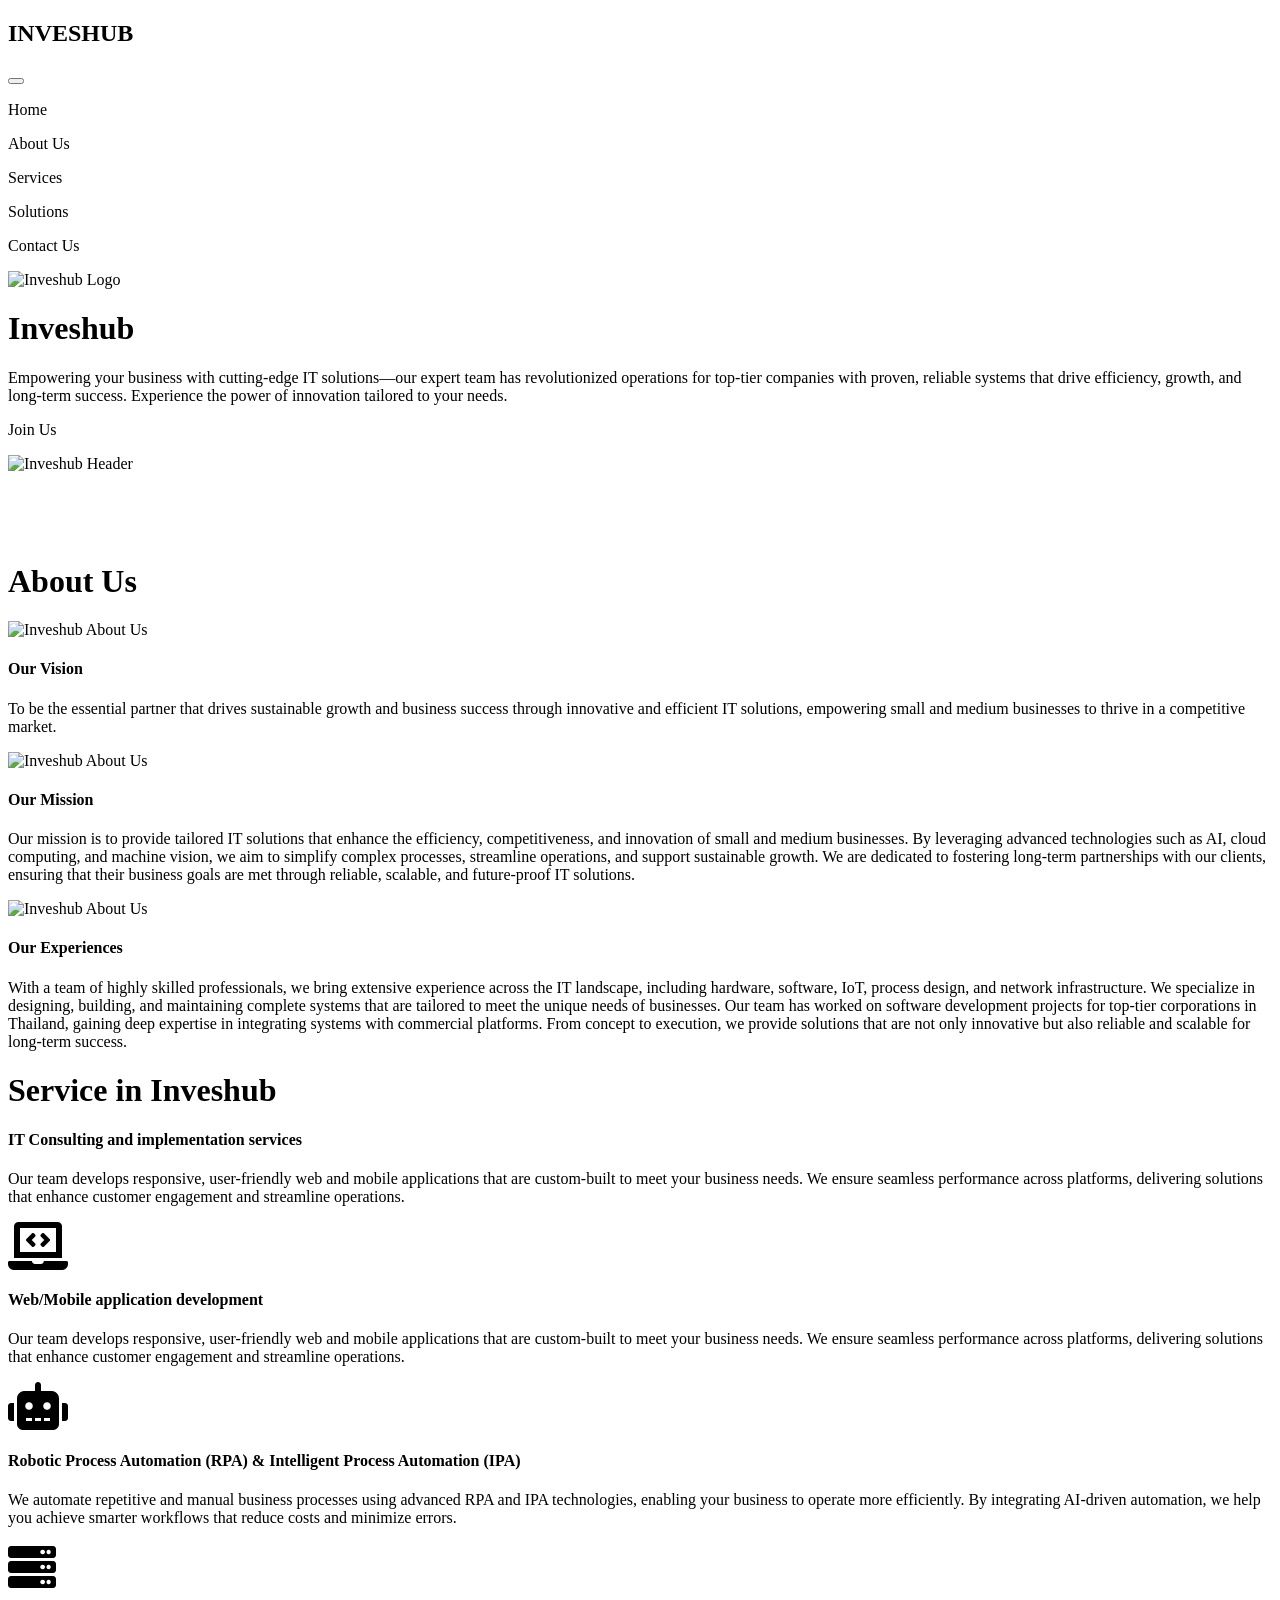
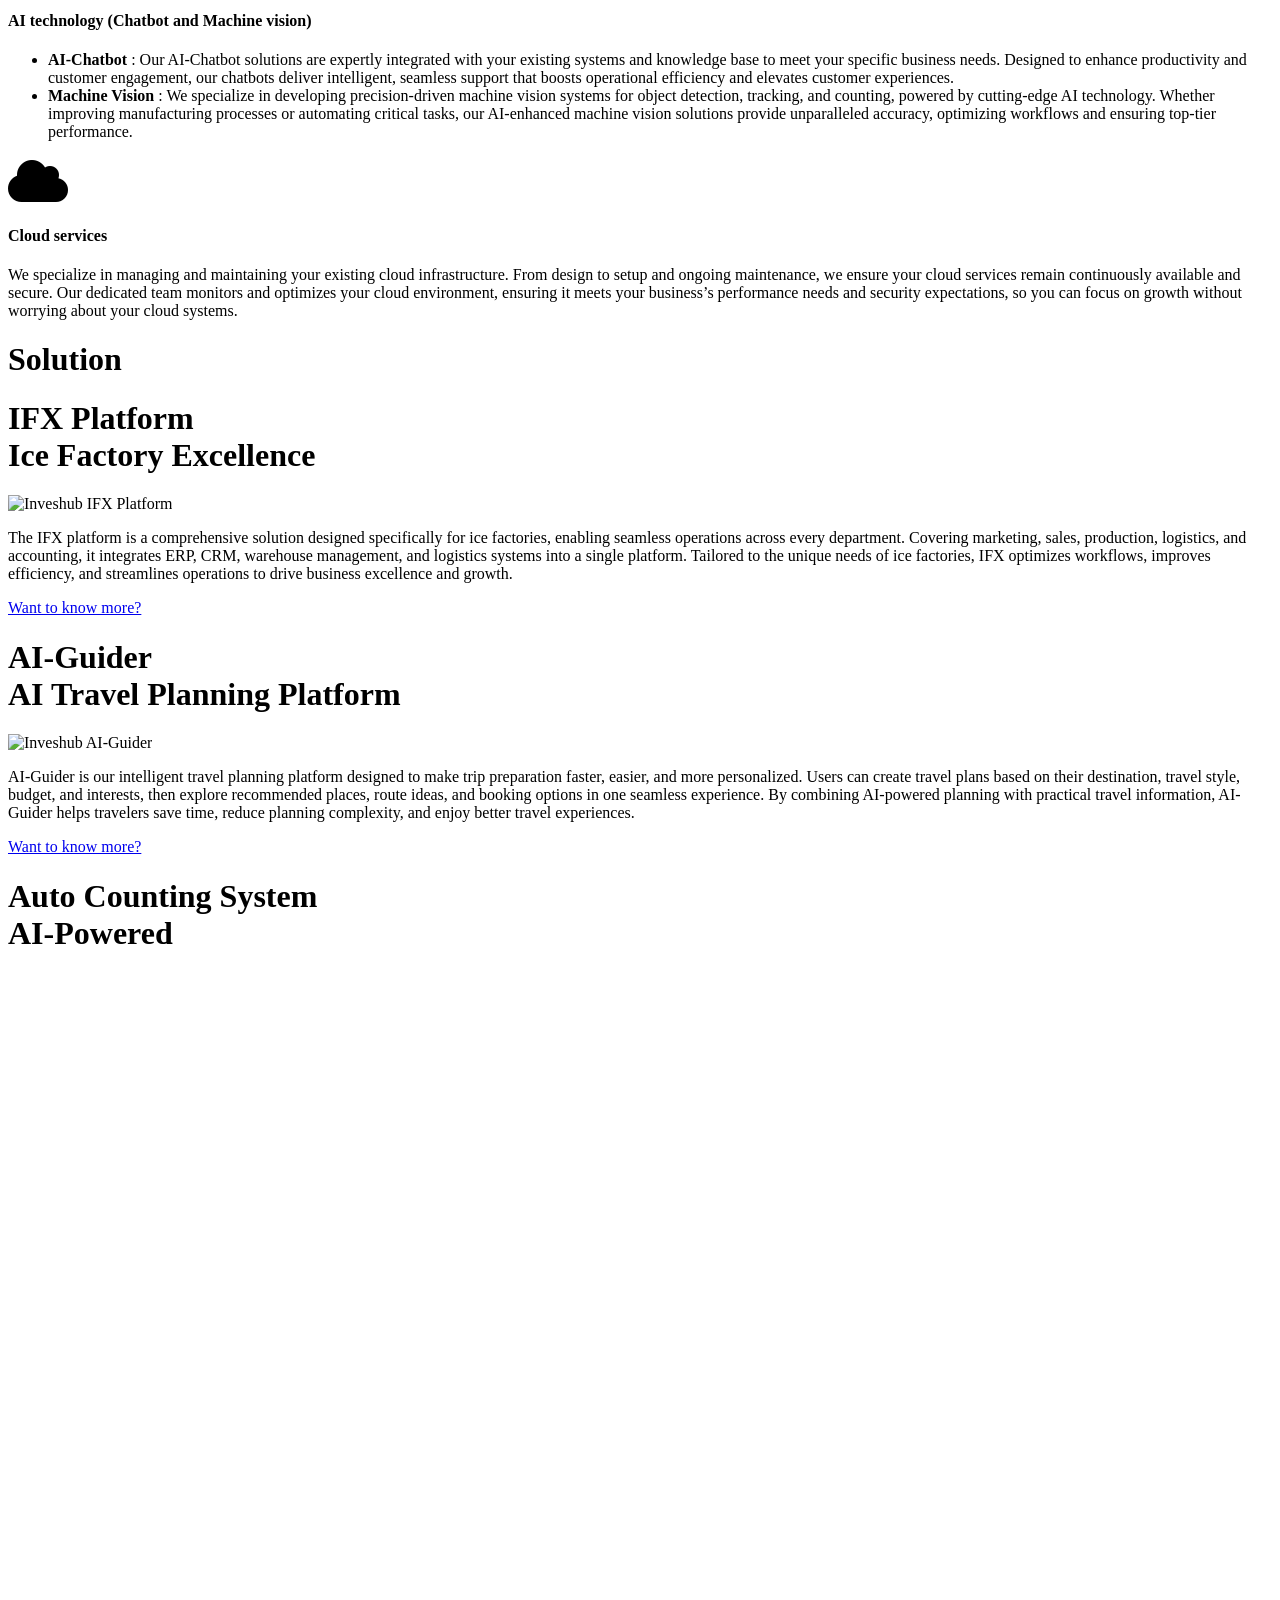
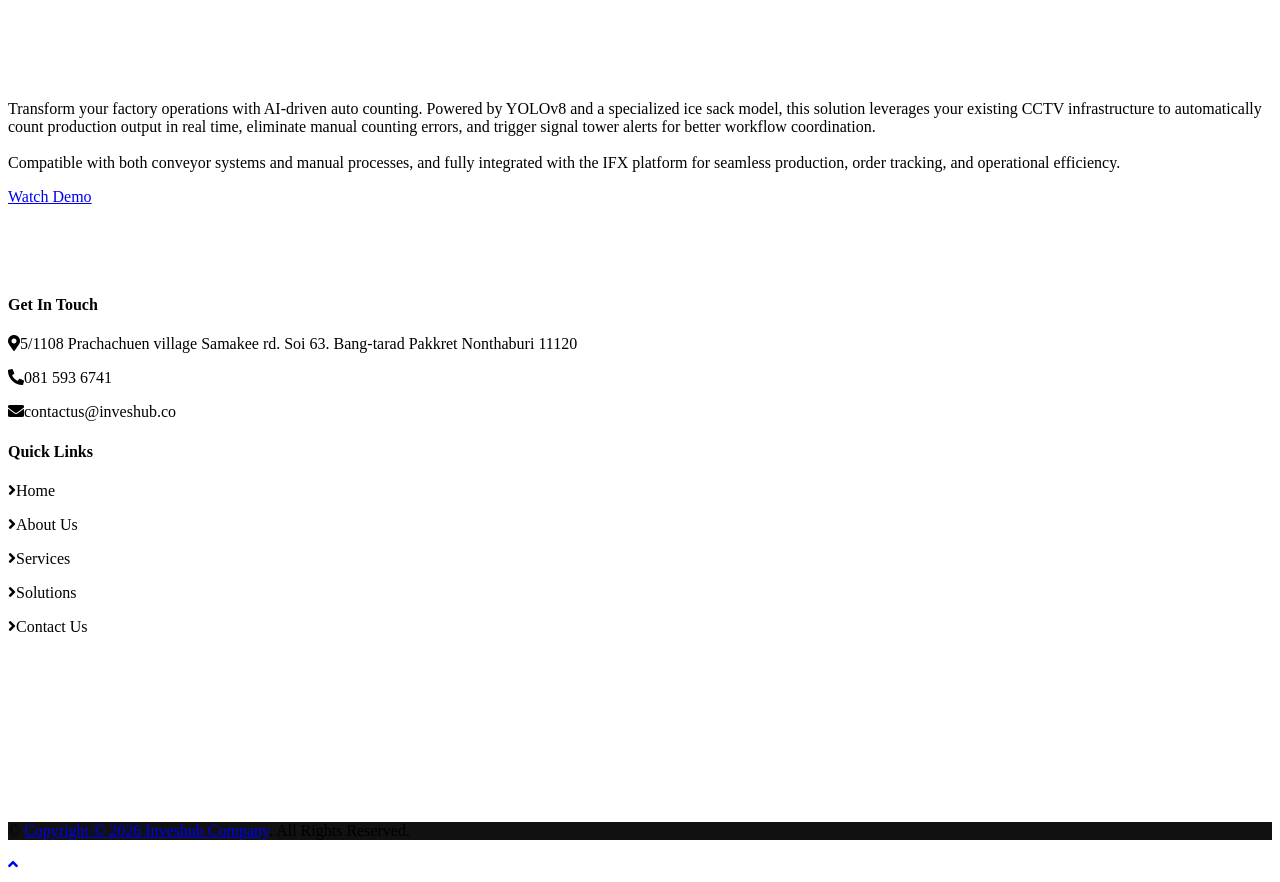
==== index.html @ 2150a8d5 "Update ui of chat box." ====
﻿<!DOCTYPE html>
<html lang="en">

<head>
    <meta charset="utf-8">
    <title>Inveshub Company - Website Official</title>
    <meta content="width=device-width, initial-scale=1.0" name="viewport">
    <meta content="Free HTML Templates" name="keywords">
    <meta content="Free HTML Templates" name="description">

    <link rel="icon" type="image/x-icon" href="img/inveshub-logo.png">

    <!-- Google Web Fonts -->
    <link rel="preconnect" href="https://fonts.gstatic.com">
    <link href="https://fonts.googleapis.com/css2?family=Oswald:wght@400;500;600;700&family=Rubik&display=swap" rel="stylesheet"> 

    <!-- Font Awesome -->
    <link href="https://cdnjs.cloudflare.com/ajax/libs/font-awesome/5.15.0/css/all.min.css" rel="stylesheet">

    <!-- Libraries Stylesheet -->
    <link href="https://www.inveshub.co/ifx/main_page/ivh/lib/owlcarousel/assets/owl.carousel.min.css" rel="stylesheet">
    <link href="https://www.inveshub.co/ifx/main_page/ivh/lib/lightbox/css/lightbox.min.css" rel="stylesheet">

    <!-- Customized Bootstrap Stylesheet -->
    <link href="https://www.inveshub.co/ifx/main_page/ivh/css/style.css" rel="stylesheet">

    <!-- Aos Animation -->
    <link href="https://www.inveshub.co/ifx/main_page/ivh/aos/aos.css" rel="stylesheet">
    <script src="https://www.inveshub.co/ifx/main_page/ivh/aos/aos.js"></script>
    <script>
        document.addEventListener("DOMContentLoaded", function () {
            AOS.init({
                duration: 650,
                once: false
            });
        });
    </script>
</head>

<body>
    <!-- Navbar Start -->
    <div class="container-fluid bg-white position-relative">
        <nav class="navbar navbar-expand-lg bg-white navbar-light py-3 py-lg-0">
            <p class="navbar-brand text-secondary">
                <h1 class="display-4 text-uppercase">INVESHUB</h1>
            </p>
            <button type="button" class="navbar-toggler" data-toggle="collapse" data-target="#navbarCollapse">
                <span class="navbar-toggler-icon"></span>
            </button>
            <div class="collapse navbar-collapse" id="navbarCollapse">
                <div class="navbar-nav ml-auto py-0">
                    <p onclick="ScrollMenu('home')" class="nav-item nav-link active">Home</p>
                    <p onclick="ScrollMenu('aboutus')" class="nav-item nav-link">About Us</p>
                    <p onclick="ScrollMenu('services')" class="nav-item nav-link">Services</p>
                    <p onclick="ScrollMenu('solutions')" class="nav-item nav-link">Solutions</p>
                    <p onclick="ScrollMenu('contactus')" class="nav-item nav-link">Contact Us</p>
                </div>
            </div>
        </nav>
    </div>
    <!-- Navbar End -->


    <!-- Header Start -->
    <div id="home" class="container-fluid bg-primary py-5 px-0" style="margin-bottom: 90px;">
        <div class="row mx-0 align-items-center" data-aos="fade-down" data-aos-duration="1000">
            <div class="col-lg-6 px-md-5 text-center text-lg-left">
                <img class="img-fluid mt-5 mt-lg-0 w-25" src="https://www.inveshub.co/ifx/main_page/img/main/inveshub-logo.png" alt="Inveshub Logo">
                <h1 class="display-2 text-uppercase mb-3">Inveshub</h1>
                <p class="text-dark mb-4">Empowering your business with cutting-edge IT solutions—our expert team has revolutionized operations for top-tier companies with proven, reliable systems that drive efficiency, growth, and long-term success. Experience the power of innovation tailored to your needs.</p>
                <p class="btn btn-dark text-uppercase mt-1 py-3 px-5">Join Us</p>
            </div>
            <div class="col-lg-6 px-0 text-right">
                <img class="img-fluid mt-5 mt-lg-0" src="https://www.inveshub.co/ifx/main_page/img/main/inveshub-about.png" alt="Inveshub Header">
            </div>
        </div>
    </div>
    <!-- Header End -->


    <!-- About Us Start -->
    <div id="aboutus" class="container-fluid py-5">
        <div class="container pt-5 pb-3">
            <h1 class="display-4 text-uppercase text-center mb-5" data-aos="fade-up" data-aos-duration="500">About Us</h1>
            <div class="row">
                <div class="col-lg-12 mb-2" data-aos="fade-up" data-aos-duration="1000">
                    <div class="service-item rounded p-5 mb-4">
                        <img src="https://www.inveshub.co/ifx/main_page/img/main/inveshub-about-us-01.png" alt="Inveshub About Us" class="pb-4"/>
                        <h4 class="text-uppercase mb-4">Our <span class="d-block text-body">Vision</span></h4>
                        <p class="m-0">To be the essential partner that drives sustainable growth and business success through innovative and efficient IT solutions, empowering small and medium businesses to thrive in a competitive market.</p>
                    </div>
                </div>
                <div class="col-lg-12 mb-2" data-aos="fade-up" data-aos-duration="1500">
                    <div class="service-item rounded p-5 mb-4">
                        <img src="https://www.inveshub.co/ifx/main_page/img/main/inveshub-about-us-02.png" alt="Inveshub About Us" class="pb-4"/>
                        <h4 class="text-uppercase mb-4">Our <span class="d-block text-body">Mission</span></h4>
                        <p class="m-0">Our mission is to provide tailored IT solutions that enhance the efficiency, competitiveness, and innovation of small and medium businesses. By leveraging advanced technologies such as AI, cloud computing, and machine vision, we aim to simplify complex processes, streamline operations, and support sustainable growth. We are dedicated to fostering long-term partnerships with our clients, ensuring that their business goals are met through reliable, scalable, and future-proof IT solutions.</p>
                    </div>
                </div>
                <div class="col-lg-12 mb-2" data-aos="fade-up" data-aos-duration="2000">
                    <div class="service-item rounded p-5 mb-4">
                        <img src="https://www.inveshub.co/ifx/main_page/img/main/inveshub-about-us-03.png" alt="Inveshub About Us" class="pb-4"/>
                        <h4 class="text-uppercase mb-4">Our <span class="d-block text-body">Experiences</span></h4>
                        <p class="m-0">With a team of highly skilled professionals, we bring extensive experience across the IT landscape, including hardware, software, IoT, process design, and network infrastructure. We specialize in designing, building, and maintaining complete systems that are tailored to meet the unique needs of businesses. Our team has worked on software development projects for top-tier corporations in Thailand, gaining deep expertise in integrating systems with commercial platforms. From concept to execution, we provide solutions that are not only innovative but also reliable and scalable for long-term success.</p>
                    </div>
                </div>
            </div>
        </div>
    </div>
    <!-- About Us End -->
    

    <!-- Our Customer Start -->
    <!-- <div id="customer" class="container-fluid py-5" data-aos="fade-up" data-aos-duration="2500">
        <div class="container py-5">
            <h1 class="display-4 text-uppercase text-center mb-5">Our Customers</h1>
            <div class="owl-carousel team-carousel position-relative" style="padding-left: 30px;">
                <div class="team-item rounded overflow-hidden">
                    <div class="position-relative">
                        <img class="img-fluid w-75" src="https://www.inveshub.co/ifx/main_page/img/main/inveshub-customer-ktb.png" alt="Inveshub Customer">
                    </div>
                </div>
                <div class="team-item rounded overflow-hidden">
                    <div class="position-relative">
                        <img class="img-fluid w-75" src="https://www.inveshub.co/ifx/main_page/img/main/inveshub-customer-ktbgs.png" alt="Inveshub Customer">
                    </div>
                </div>
                <div class="team-item rounded overflow-hidden">
                    <div class="position-relative">
                        <img class="img-fluid w-75" src="https://www.inveshub.co/ifx/main_page/img/main/inveshub-customer-k-bank.png" alt="Inveshub Customer">
                    </div>
                </div>
                <div class="team-item rounded overflow-hidden">
                    <div class="position-relative">
                        <img class="img-fluid w-75" src="https://www.inveshub.co/ifx/main_page/img/main/inveshub-customer-scb.png" alt="Inveshub Customer">
                    </div>
                </div>
                <div class="team-item rounded overflow-hidden">
                    <div class="position-relative">
                        <img class="img-fluid w-75" src="https://www.inveshub.co/ifx/main_page/img/main/inveshub-customer-scg.png" alt="Inveshub Customer">
                    </div>
                </div>
                <div class="team-item rounded overflow-hidden">
                    <div class="position-relative">
                        <img class="img-fluid w-75" src="https://www.inveshub.co/ifx/main_page/img/main/inveshub-customer-toyota.png" alt="Inveshub Customer">
                    </div>
                </div>
                <div class="team-item rounded overflow-hidden">
                    <div class="position-relative">
                        <img class="img-fluid w-75" src="https://www.inveshub.co/ifx/main_page/img/main/inveshub-customer-nissan-leasing.png" alt="Inveshub Customer">
                    </div>
                </div>
                <div class="team-item rounded overflow-hidden">
                    <div class="position-relative">
                        <img class="img-fluid w-75" src="https://www.inveshub.co/ifx/main_page/img/main/inveshub-customer-honda-motor.png" alt="Inveshub Customer">
                    </div>
                </div>
                <div class="team-item rounded overflow-hidden">
                    <div class="position-relative">
                        <img class="img-fluid w-75" src="https://www.inveshub.co/ifx/main_page/img/main/inveshub-customer-viriyah.png" alt="Inveshub Customer">
                    </div>
                </div>
                <div class="team-item rounded overflow-hidden">
                    <div class="position-relative">
                        <img class="img-fluid w-75" src="https://www.inveshub.co/ifx/main_page/img/main/inveshub-customer-nava-nakhon.png" alt="Inveshub Customer">
                    </div>
                </div>
                <div class="team-item rounded overflow-hidden">
                    <div class="position-relative">
                        <img class="img-fluid w-75" src="https://www.inveshub.co/ifx/main_page/img/main/inveshub-customer-ratchthani-leasing.png" alt="Inveshub Customer">
                    </div>
                </div>
                <div class="team-item rounded overflow-hidden">
                    <div class="position-relative">
                        <img class="img-fluid w-75" src="https://www.inveshub.co/ifx/main_page/img/main/inveshub-customer-mbk.png" alt="Inveshub Customer">
                    </div>
                </div>
            </div>
        </div>
    </div> -->
    <!-- Our Customer End -->


    <!-- Services Start -->
    <div id="services" class="container-fluid py-5">
        <div class="container pt-5 pb-3">
            <h1 class="display-4 text-uppercase text-center mb-5" data-aos="fade-up" data-aos-duration="500">Service in Inveshub</h1>
            <div data-aos="fade-up" data-aos-duration="1000">
                <h4 class="mb-4">IT Consulting and implementation services</h4>
                <p class="mb-3">Our team develops responsive, user-friendly web and mobile applications that are custom-built to meet your business needs. We ensure seamless performance across platforms, delivering solutions that enhance customer engagement and streamline operations.</p>
            </div>
            <div class="row">
                <div class="col-lg-12 mb-2" data-aos="fade-up" data-aos-duration="1500">
                    <div class="service-item rounded p-5 mb-4">
                        <i class="fa fa-3x fa-laptop-code text-primary mb-4"></i>
                        <h4 class="text-uppercase mb-4">Web/Mobile <span class="d-block text-body">application development</span></h4>
                        <p class="m-0">Our team develops responsive, user-friendly web and mobile applications that are custom-built to meet your business needs. We ensure seamless performance across platforms, delivering solutions that enhance customer engagement and streamline operations.</p>
                    </div>
                </div>
                <div class="col-lg-12 mb-2" data-aos="fade-up" data-aos-duration="2000">
                    <div class="service-item rounded p-5 mb-4">
                        <i class="fa fa-3x fa-robot text-primary mb-4"></i>
                        <h4 class="text-uppercase mb-4">Robotic Process Automation (RPA) & Intelligent Process Automation <span class="d-block text-body">(IPA)</span></h4>
                        <p class="m-0">We automate repetitive and manual business processes using advanced RPA and IPA technologies, enabling your business to operate more efficiently. By integrating AI-driven automation, we help you achieve smarter workflows that reduce costs and minimize errors.</p>
                    </div>
                </div>
                <div class="col-lg-12 mb-2" data-aos="fade-up" data-aos-duration="2500">
                    <div class="service-item rounded p-5 mb-4">
                        <i class="fa fa-3x fa-server text-primary mb-4"></i>
                        <h4 class="text-uppercase mb-4">AI technology <span class="d-block text-body">(Chatbot and Machine vision)</span></h4>
                        <ul>
                            <li><b>AI-Chatbot</b> : Our AI-Chatbot solutions are expertly integrated with your existing systems and knowledge base to meet your specific business needs. Designed to enhance productivity and customer engagement, our chatbots deliver intelligent, seamless support that boosts operational efficiency and elevates customer experiences.</li>
                            <li><b>Machine Vision</b> : We specialize in developing precision-driven machine vision systems for object detection, tracking, and counting, powered by cutting-edge AI technology. Whether improving manufacturing processes or automating critical tasks, our AI-enhanced machine vision solutions provide unparalleled accuracy, optimizing workflows and ensuring top-tier performance.</li>
                        </ul>
                    </div>
                </div>
                <div class="col-lg-12 mb-2" data-aos="fade-up" data-aos-duration="3000">
                    <div class="service-item rounded p-5 mb-4">
                        <i class="fa fa-3x fa-cloud text-primary mb-4"></i>
                        <h4 class="text-uppercase mb-4">Cloud services</h4>
                        <p class="m-0">We specialize in managing and maintaining your existing cloud infrastructure. From design to setup and ongoing maintenance, we ensure your cloud services remain continuously available and secure. Our dedicated team monitors and optimizes your cloud environment, ensuring it meets your business’s performance needs and security expectations, so you can focus on growth without worrying about your cloud systems.</p>
                    </div>
                </div>
            </div>
        </div>
    </div>
    <!-- Services End -->


    <!-- Platform Start -->
    <div id="solutions" class="container-fluid py-5">
        <div class="container pt-5 pb-3">
            <h1 class="display-4 text-uppercase text-center mb-5" data-aos="fade-up" data-aos-duration="500">Solution</h1>
            <div class="row">
                <div class="col-lg-4 mb-2">
                    <div class="bg-dark rounded text-center pt-5 mb-4" data-aos="flip-up" data-aos-duration="1000">
                        <h1 class="text-uppercase text-white pb-4">IFX Platform<br />Ice Factory Excellence</h1>
                        <img src="https://www.inveshub.co/ifx/main_page/img/main/inveshub-ifx.png" alt="Inveshub IFX Platform">
                        <div class="text-center text-secondary py-4">
                            <p class="p-4">The IFX platform is a comprehensive solution designed specifically for ice factories, enabling seamless operations across every department. Covering marketing, sales, production, logistics, and accounting, it integrates ERP, CRM, warehouse management, and logistics systems into a single platform. Tailored to the unique needs of ice factories, IFX optimizes workflows, improves efficiency, and streamlines operations to drive business excellence and growth.</p>
                            <a href="https://inveshub.co/ifx/main_page/" class="btn btn-primary text-uppercase py-2 px-4 my-3">Want to know more?</a>
                        </div>
                    </div>
                </div>
                <div class="col-lg-4 mb-2">
                    <div class="bg-dark rounded text-center pt-5 mb-4" data-aos="flip-up" data-aos-duration="1500">
                        <h1 class="text-uppercase text-white pb-4">AI-Guider<br />AI Travel Planning Platform</h1>
                        <img src="https://www.inveshub.co/ifx/main_page/img/main/ai-guider-logo.png" alt="Inveshub AI-Guider">
                        <div class="text-center text-secondary py-4">
                            <p class="p-4">
                                AI-Guider is our intelligent travel planning platform designed to make trip preparation faster, easier, and more personalized.
                                Users can create travel plans based on their destination, travel style, budget, and interests, then explore recommended places,
                                route ideas, and booking options in one seamless experience. By combining AI-powered planning with practical travel information,
                                AI-Guider helps travelers save time, reduce planning complexity, and enjoy better travel experiences.
                            </p>
                            <a href="https://ai-guider.com" class="btn btn-primary text-uppercase py-2 px-4 my-3">Want to know more?</a>
                        </div>
                    </div>
                </div>
                <div class="col-lg-4 mb-2">
                    <div class="bg-dark rounded text-center pt-5 mb-4" data-aos="flip-up" data-aos-duration="2000">
                        <h1 class="text-uppercase text-white pb-4">Auto Counting System<br />AI-Powered</h1>

                        <!-- Responsive YouTube Embed -->
                        <div style="position: relative; padding-bottom: 56.25%; height: 0; overflow: hidden; max-width: 100%;">
                            <iframe 
                                src="https://www.youtube.com/embed/U0xp6FtPIl4"
                                title="Auto Counting System AI-Powered Demo"
                                frameborder="0"
                                allow="accelerometer; autoplay; clipboard-write; encrypted-media; gyroscope; picture-in-picture"
                                allowfullscreen
                                style="position: absolute; top:0; left:0; width:100%; height:100%;">
                            </iframe>
                        </div>

                        <div class="text-center text-secondary py-4">
                            <p class="p-4">
                                Transform your factory operations with AI-driven auto counting. Powered by YOLOv8 and a specialized ice sack model, 
                                this solution leverages your existing CCTV infrastructure to automatically count production output in real time, 
                                eliminate manual counting errors, and trigger signal tower alerts for better workflow coordination.
                                <br /><br />
                                Compatible with both conveyor systems and manual processes, and fully integrated with the IFX platform 
                                for seamless production, order tracking, and operational efficiency.
                            </p>

                            <a href="https://youtu.be/U0xp6FtPIl4" 
                            target="_blank" 
                            class="btn btn-primary text-uppercase py-2 px-4 my-3">
                            Watch Demo
                            </a>
                        </div>
                    </div>
                </div>
                <!--<div class="col-lg-6 mb-2">
                    <div class="bg-dark rounded text-center pt-5 mb-4" data-aos="flip-up" data-aos-duration="1500">
                        <h1 class="text-uppercase text-white pb-4">Paperless<br/>with customizable e-Form</h1>
                        <img src="https://www.inveshub.co/ifx/main_page/img/main/inveshub-e-form.png" alt="Inveshub e-Form">
                        <div class="text-center text-secondary py-4">
                            <p class="p-4">Our innovative platform eliminates the need for paperwork, transforming your operations into a fully digital process. With customizable e-Forms, you can design and create your own forms and workflows, tailored to fit your business needs. This solution empowers organizations to streamline operations, reduce manual tasks, and embrace digital transformation, driving efficiency and sustainability.</p>
                            <a href="https://www.inveshub.co/eform/main_page/" class="btn btn-primary text-uppercase py-2 px-4 my-3">Want to know more?</a>
                        </div>
                    </div>
                </div>-->
            </div>
        </div>
    </div>
    <!-- Platform End -->
     
    
    <!-- Footer Start -->
    <div id="contactus" class="container-fluid bg-dark text-white-50 py-5 px-sm-3 px-md-5" style="margin-top: 90px;">
        <div class="row pt-5">
            <div class="col-lg-3 col-md-3 mb-5">
                <h4 class="text-uppercase text-white mb-4">Get In Touch</h4>
                <p><i class="fa fa-map-marker-alt text-white mr-2"></i>5/1108 Prachachuen village Samakee rd. Soi 63. Bang-tarad Pakkret Nonthaburi 11120</p>
                <p><i class="fa fa-phone-alt text-white mr-2"></i>081 593 6741</p>
                <p><i class="fa fa-envelope text-white mr-2"></i>contactus@inveshub.co</p>
            </div>
            <div class="col-lg-3 col-md-3 mb-5">
                <h4 class="text-uppercase text-white mb-4">Quick Links</h4>
                <div class="d-flex flex-column justify-content-start">
                    <p onclick="ScrollMenu('home')" class="text-white-50 mb-2"><i class="fa fa-angle-right text-white mr-2"></i>Home</p>
                    <p onclick="ScrollMenu('aboutus')" class="text-white-50 mb-2"><i class="fa fa-angle-right text-white mr-2"></i>About Us</p>
                    <p onclick="ScrollMenu('services')" class="text-white-50 mb-2"><i class="fa fa-angle-right text-white mr-2"></i>Services</p>
                    <p onclick="ScrollMenu('solutions')" class="text-white-50 mb-2"><i class="fa fa-angle-right text-white mr-2"></i>Solutions</p>
                    <p onclick="ScrollMenu('contactus')" class="text-white-50"><i class="fa fa-angle-right text-white mr-2"></i>Contact Us</p>
                </div>
            </div>
            <div class="col-lg-6 col-md-6 mb-5">
                <iframe class="position-relative w-100 h-100"
                        src="https://www.google.com/maps/embed?pb=!1m18!1m12!1m3!1d3873.2707362437113!2d100.53908977678854!3d13.882753294244829!2m3!1f0!2f0!3f0!3m2!1i1024!2i768!4f13.1!3m3!1m2!1s0x30e283cdaf15ffe3%3A0xf416c3ecba3b2458!2sInveshub!5e0!3m2!1sen!2sth!4v1688482397211!5m2!1sen!2sth"
                        frameborder="0" style="border:0;" allowfullscreen="" aria-hidden="false"
                        tabindex="0"></iframe>
            </div>
        </div>
    </div>
    <div class="container-fluid py-4 px-sm-3 px-md-5" style="background: #111111;">
        <p class="mb-2 text-center text-white-50">&copy; <a href="#">Copyright © 2026 Inveshub Company</a>. All Rights Reserved.</p>
        <!-- <p class="m-0 text-center text-white-50">Designed by xLuciferx</p> -->
    </div>
    <!-- Footer End -->


    <!-- Back to Top -->
    <a href="#" class="btn btn-lg btn-primary btn-lg-square back-to-top"><i class="fa fa-angle-up"></i></a>


    <!-- JavaScript Libraries -->
    <script src="https://code.jquery.com/jquery-3.4.1.min.js"></script>
    <script src="https://stackpath.bootstrapcdn.com/bootstrap/4.4.1/js/bootstrap.bundle.min.js"></script>
    <script src="https://www.inveshub.co/ifx/main_page/ivh/lib/easing/easing.min.js"></script>
    <script src="https://www.inveshub.co/ifx/main_page/ivh/lib/waypoints/waypoints.min.js"></script>
    <script src="https://www.inveshub.co/ifx/main_page/ivh/lib/owlcarousel/owl.carousel.min.js"></script>
    <script src="https://www.inveshub.co/ifx/main_page/ivh/lib/isotope/isotope.pkgd.min.js"></script>
    <script src="https://www.inveshub.co/ifx/main_page/ivh/lib/lightbox/js/lightbox.min.js"></script>
    
    <!-- Dify Chatbot -->
    <script>
    window.difyChatbotConfig = {
        token: 'LD97MkTzylPelxMk',
        isDev: true,
        baseUrl: 'http://localhost'
    };
    </script>
    <script
    src="http://localhost/embed.min.js"
    id="LD97MkTzylPelxMk"
    defer>
    </script>
    <style>
    #dify-chatbot-bubble-button {
        --dify-chatbot-bubble-button-bg-color: #1C64F2;
        --dify-chatbot-bubble-button-bottom: 90px;
        --dify-chatbot-bubble-button-right: 20px;
        z-index: 99999 !important;
    }

    .back-to-top {
        bottom: 20px !important;
        right: 20px !important;
        z-index: 9999 !important;
    }

    @media (max-width: 576px) {
        #dify-chatbot-bubble-button {
        --dify-chatbot-bubble-button-bottom: 110px;
        }
    }
    </style>
    <style>
    iframe[src*="/chatbot/"] {
        position: fixed !important;
        right: 20px !important;
        bottom: 150px !important;
        width: 380px !important;
        height: 500px !important;
        z-index: 999999 !important;
        background: #fff !important;
        border: 1px solid #ddd !important;
    }
    </style>
    <!-- Template Javascript -->
    <script src="https://inveshub.co/ifx/main_page/ivh/js/main.js"></script>
    
    
</body>

</html>
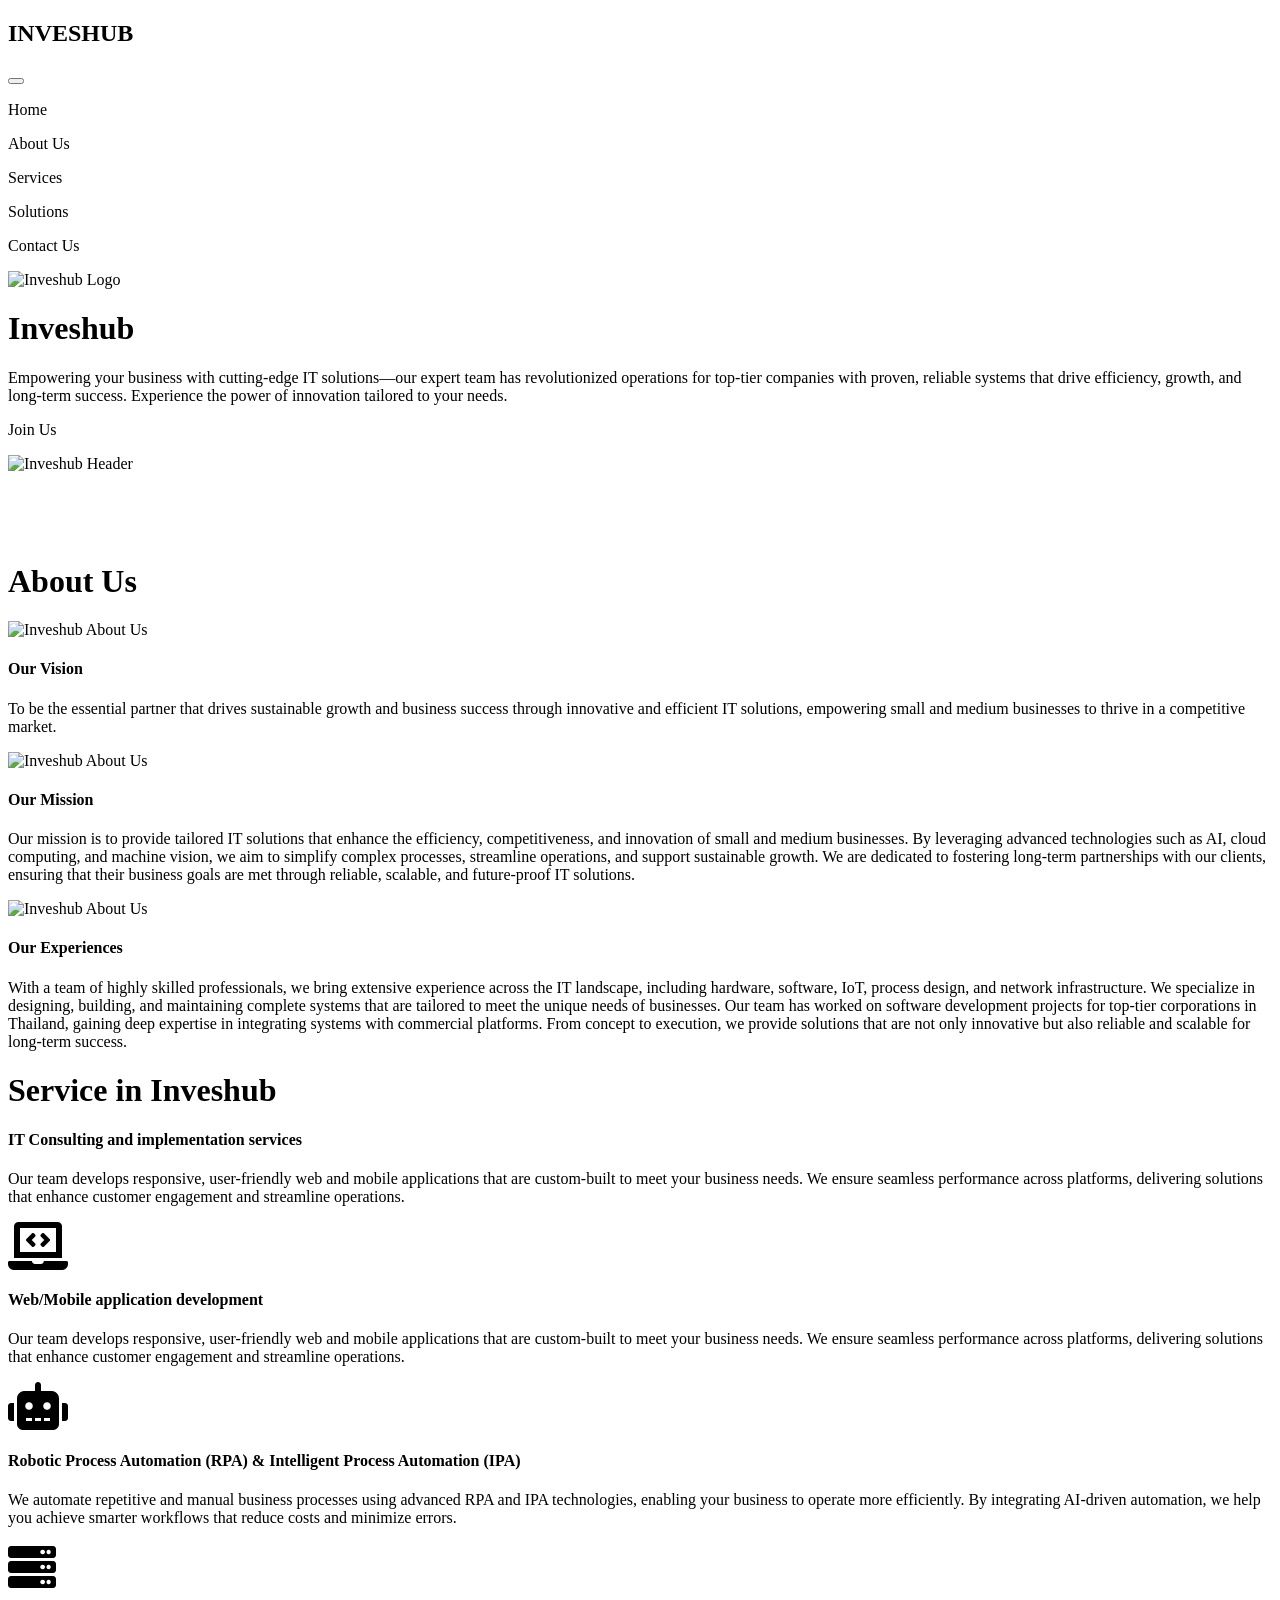
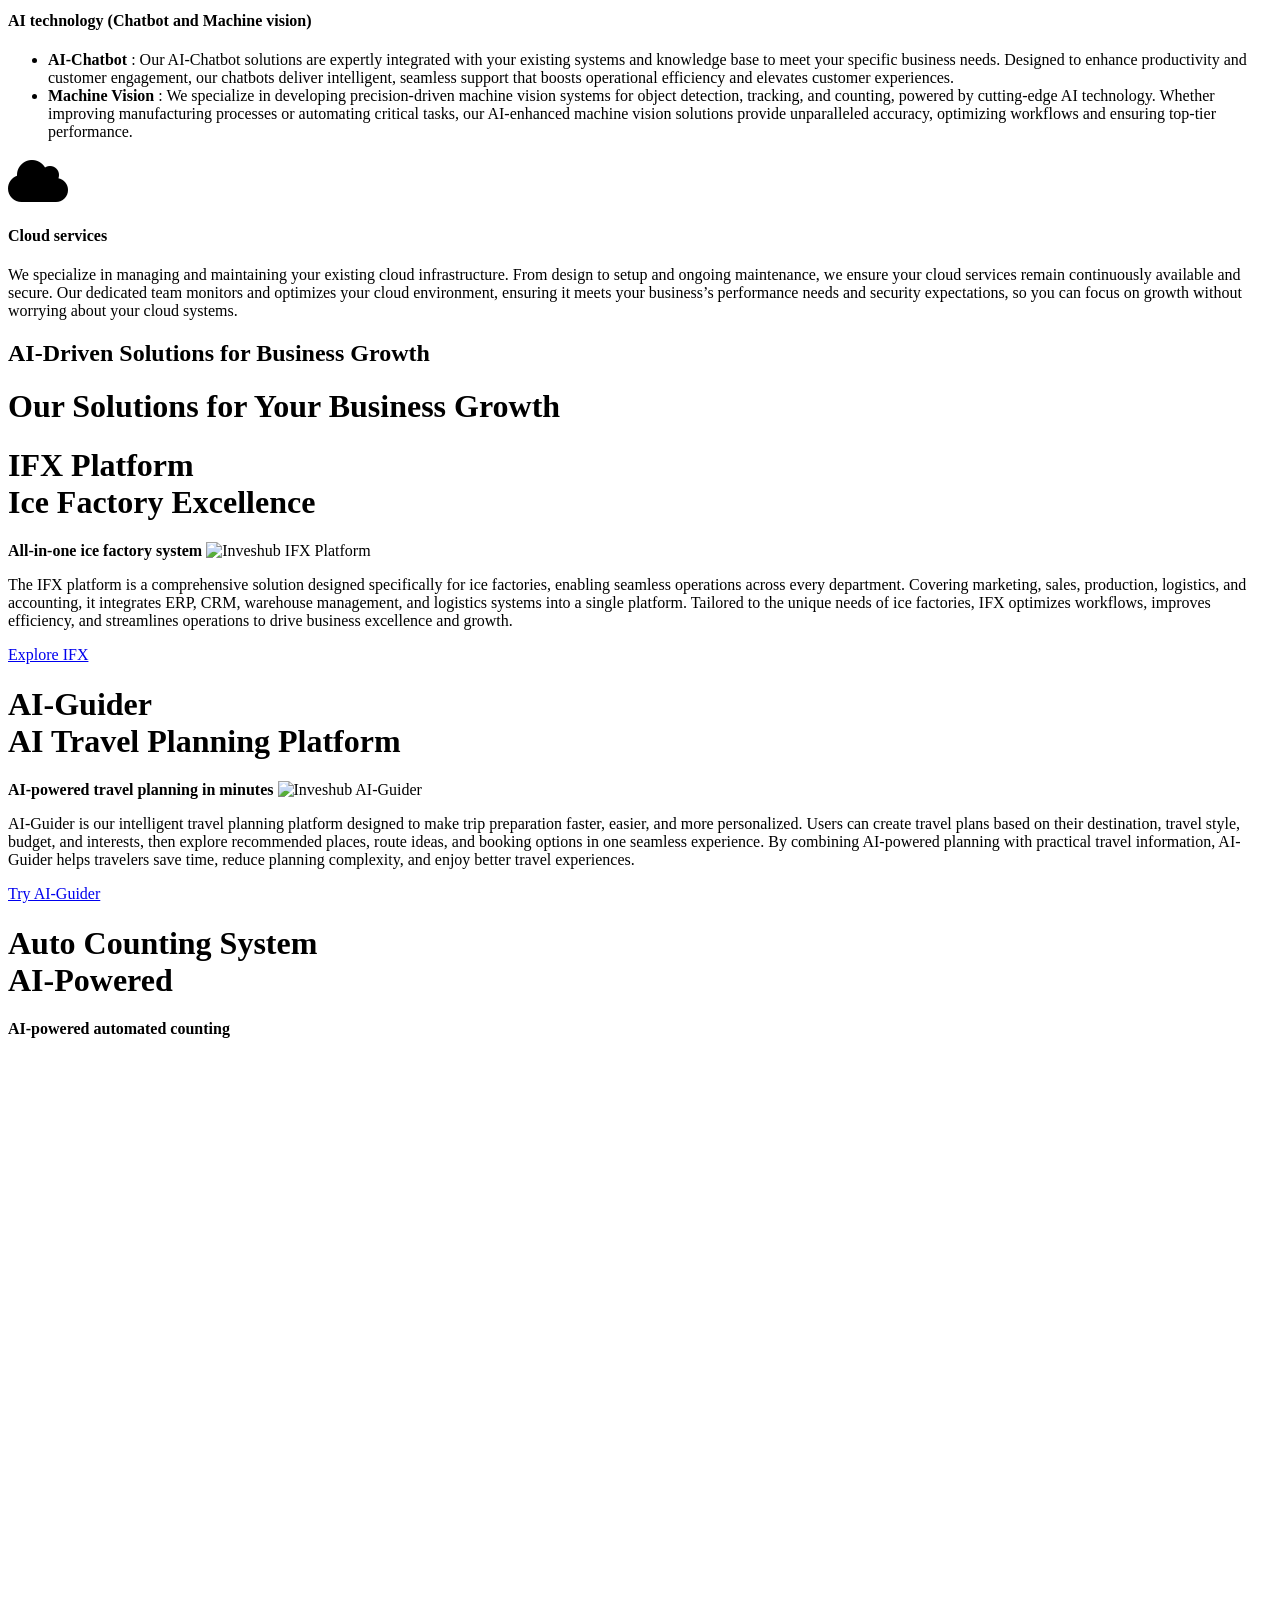
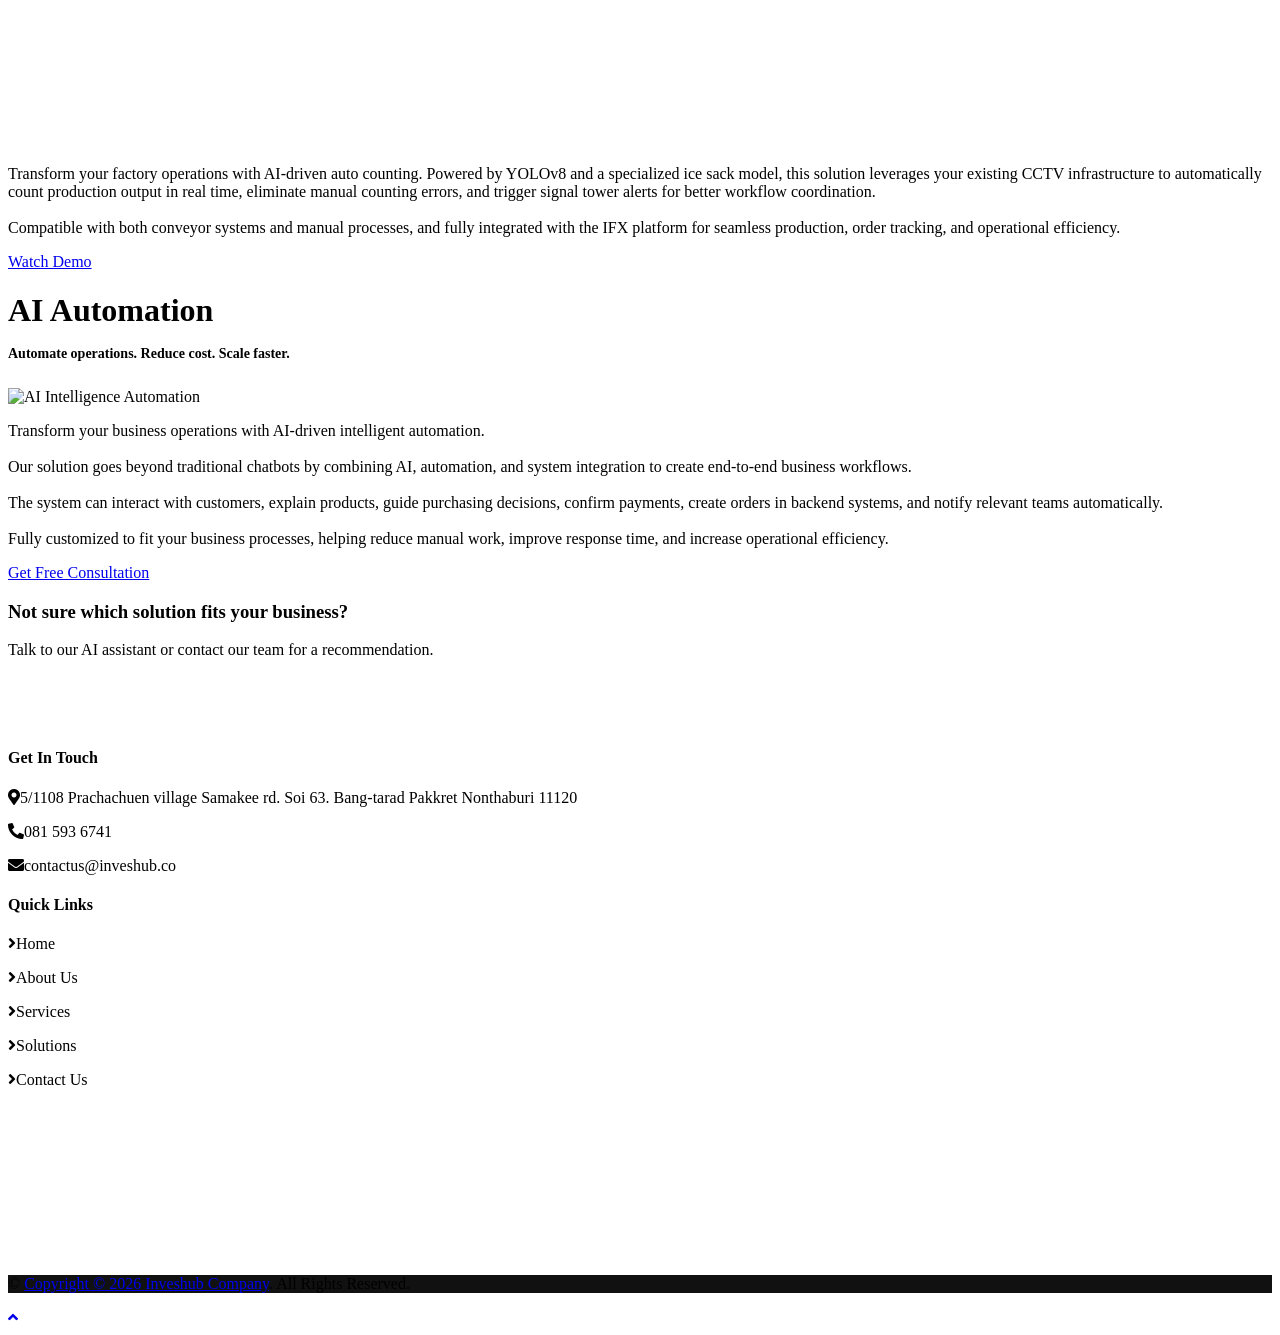
==== commit e56fb7e7: "Add AI Automation product." ====
--- a/index.html
+++ b/index.html
@@ -228,23 +228,28 @@
 
 
     <!-- Platform Start -->
+     <h2 class="text-center text-uppercase mb-3">
+        AI-Driven Solutions for Business Growth
+    </h2>
     <div id="solutions" class="container-fluid py-5">
         <div class="container pt-5 pb-3">
-            <h1 class="display-4 text-uppercase text-center mb-5" data-aos="fade-up" data-aos-duration="500">Solution</h1>
+            <h1 class="display-4 text-uppercase text-center mb-5" data-aos="fade-up" data-aos-duration="500">Our Solutions for Your Business Growth</h1>
             <div class="row">
-                <div class="col-lg-4 mb-2">
+                <div class="col-lg-3 mb-2">
                     <div class="bg-dark rounded text-center pt-5 mb-4" data-aos="flip-up" data-aos-duration="1000">
                         <h1 class="text-uppercase text-white pb-4">IFX Platform<br />Ice Factory Excellence</h1>
+                        <strong class="text-white">All-in-one ice factory system</strong>
                         <img src="https://www.inveshub.co/ifx/main_page/img/main/inveshub-ifx.png" alt="Inveshub IFX Platform">
                         <div class="text-center text-secondary py-4">
                             <p class="p-4">The IFX platform is a comprehensive solution designed specifically for ice factories, enabling seamless operations across every department. Covering marketing, sales, production, logistics, and accounting, it integrates ERP, CRM, warehouse management, and logistics systems into a single platform. Tailored to the unique needs of ice factories, IFX optimizes workflows, improves efficiency, and streamlines operations to drive business excellence and growth.</p>
-                            <a href="https://inveshub.co/ifx/main_page/" class="btn btn-primary text-uppercase py-2 px-4 my-3">Want to know more?</a>
-                        </div>
-                    </div>
-                </div>
-                <div class="col-lg-4 mb-2">
+                            <a href="https://inveshub.co/ifx/main_page/" class="btn btn-primary text-uppercase py-2 px-4 my-3">Explore IFX</a>
+                        </div>
+                    </div>
+                </div>
+                <div class="col-lg-3 mb-2">
                     <div class="bg-dark rounded text-center pt-5 mb-4" data-aos="flip-up" data-aos-duration="1500">
                         <h1 class="text-uppercase text-white pb-4">AI-Guider<br />AI Travel Planning Platform</h1>
+                        <strong class="text-white">AI-powered travel planning in minutes</strong>
                         <img src="https://www.inveshub.co/ifx/main_page/img/main/ai-guider-logo.png" alt="Inveshub AI-Guider">
                         <div class="text-center text-secondary py-4">
                             <p class="p-4">
@@ -253,14 +258,14 @@
                                 route ideas, and booking options in one seamless experience. By combining AI-powered planning with practical travel information,
                                 AI-Guider helps travelers save time, reduce planning complexity, and enjoy better travel experiences.
                             </p>
-                            <a href="https://ai-guider.com" class="btn btn-primary text-uppercase py-2 px-4 my-3">Want to know more?</a>
-                        </div>
-                    </div>
-                </div>
-                <div class="col-lg-4 mb-2">
+                            <a href="https://ai-guider.com" class="btn btn-primary text-uppercase py-2 px-4 my-3">Try AI-Guider</a>
+                        </div>
+                    </div>
+                </div>
+                <div class="col-lg-3 mb-2">
                     <div class="bg-dark rounded text-center pt-5 mb-4" data-aos="flip-up" data-aos-duration="2000">
                         <h1 class="text-uppercase text-white pb-4">Auto Counting System<br />AI-Powered</h1>
-
+                        <strong class="text-white">AI-powered automated counting</strong>
                         <!-- Responsive YouTube Embed -->
                         <div style="position: relative; padding-bottom: 56.25%; height: 0; overflow: hidden; max-width: 100%;">
                             <iframe 
@@ -291,6 +296,37 @@
                         </div>
                     </div>
                 </div>
+                <div class="col-lg-3 mb-2">
+                    <div class="bg-dark rounded text-center pt-5 mb-4" data-aos="flip-up" data-aos-duration="2500">
+                        <h1 class="text-uppercase text-white pb-4">
+                            AI Automation<br />
+                            <small style="font-size:14px;">Automate operations. Reduce cost. Scale faster.</small>
+                        </h1>
+
+                        <img src="https://www.inveshub.co/ifx/main_page/img/main/inveshub-ai-automation.png" 
+                            alt="AI Intelligence Automation">
+
+                        <div class="text-center text-secondary py-4">
+                            <p class="p-4">
+                                Transform your business operations with AI-driven intelligent automation.
+                                <br /><br />
+                                Our solution goes beyond traditional chatbots by combining AI, automation, and system integration 
+                                to create end-to-end business workflows.
+                                <br /><br />
+                                The system can interact with customers, explain products, guide purchasing decisions, confirm payments, 
+                                create orders in backend systems, and notify relevant teams automatically.
+                                <br /><br />
+                                Fully customized to fit your business processes, helping reduce manual work, improve response time, 
+                                and increase operational efficiency.
+                            </p>
+
+                            <a href="mailto:contact-us@inveshub.co" 
+                            class="btn btn-primary text-uppercase py-2 px-4 my-3">
+                            Get Free Consultation
+                            </a>
+                        </div>
+                    </div>
+                </div>
                 <!--<div class="col-lg-6 mb-2">
                     <div class="bg-dark rounded text-center pt-5 mb-4" data-aos="flip-up" data-aos-duration="1500">
                         <h1 class="text-uppercase text-white pb-4">Paperless<br/>with customizable e-Form</h1>
@@ -305,7 +341,12 @@
         </div>
     </div>
     <!-- Platform End -->
-     
+     <h3 class="text-center mt-5">
+        Not sure which solution fits your business?
+    </h3>
+    <p class="text-center">
+        Talk to our AI assistant or contact our team for a recommendation.
+    </p>
     
     <!-- Footer Start -->
     <div id="contactus" class="container-fluid bg-dark text-white-50 py-5 px-sm-3 px-md-5" style="margin-top: 90px;">
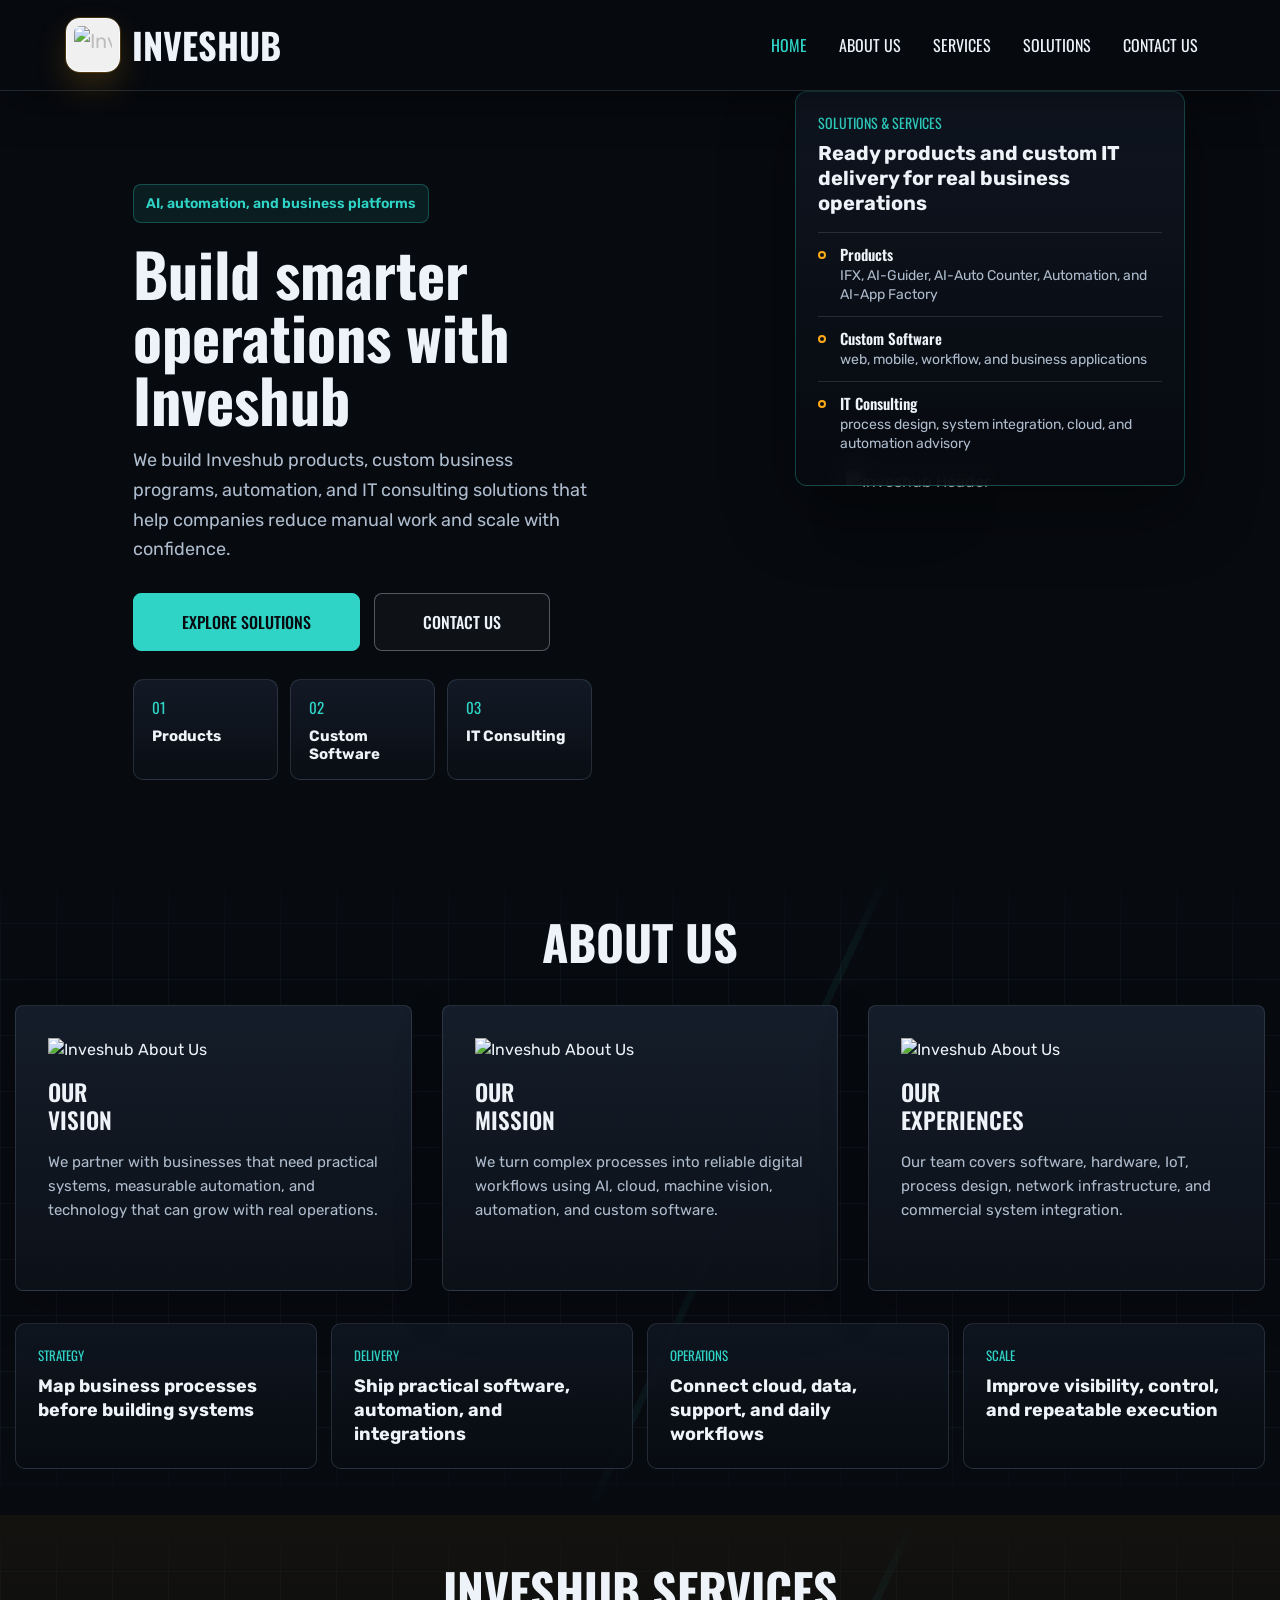
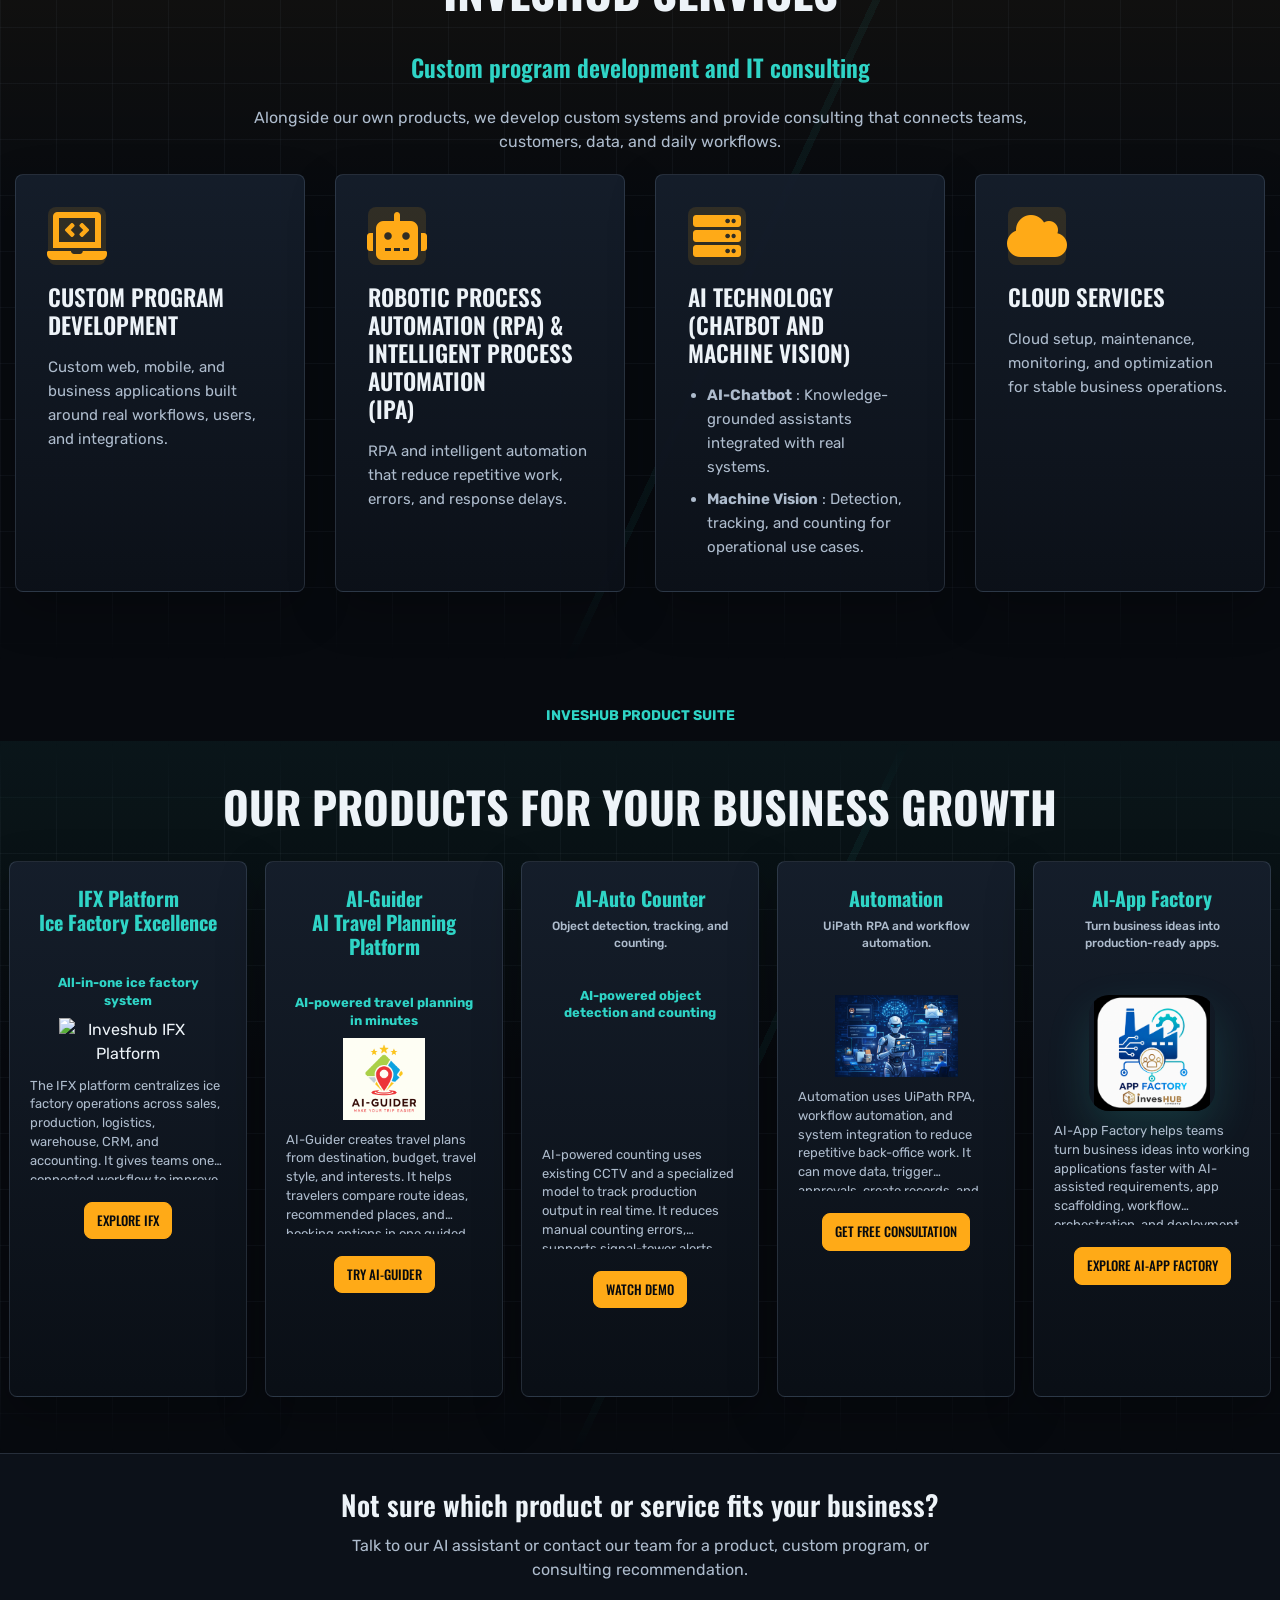
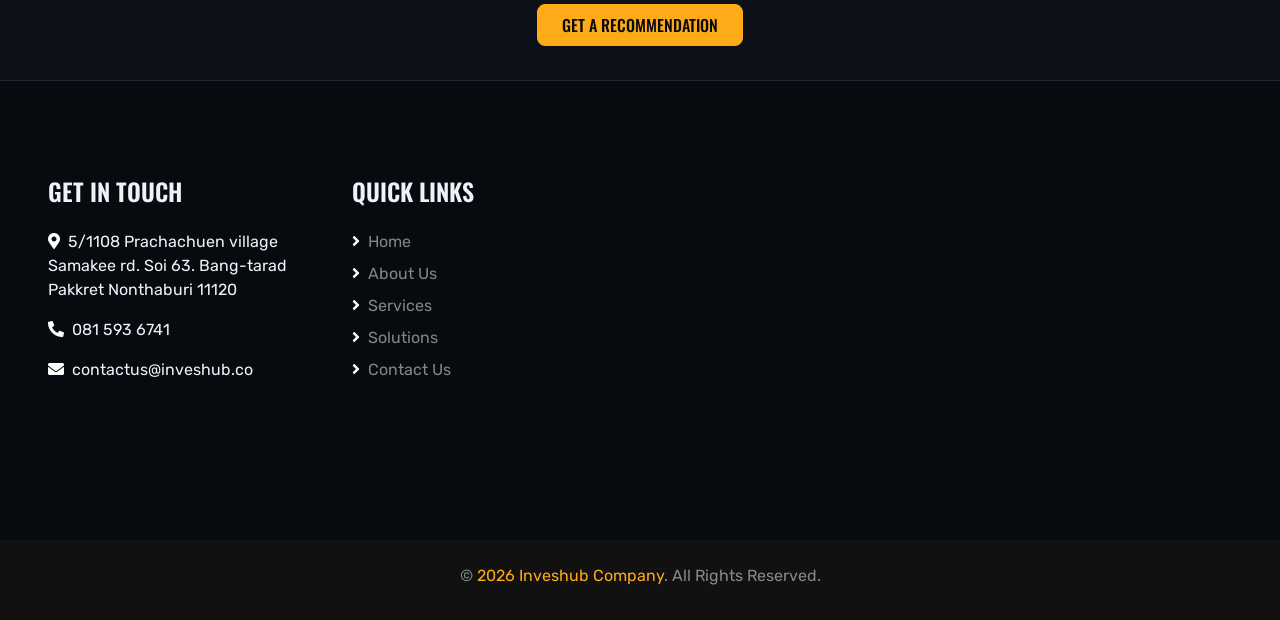
==== commit 51d7c758: "Update for AI-App factory product." ====
--- a/index.html
+++ b/index.html
@@ -3,10 +3,15 @@
 
 <head>
     <meta charset="utf-8">
-    <title>Inveshub Company - Website Official</title>
+    <title>Inveshub | IT Solutions, Automation, and Digital Platforms</title>
     <meta content="width=device-width, initial-scale=1.0" name="viewport">
-    <meta content="Free HTML Templates" name="keywords">
-    <meta content="Free HTML Templates" name="description">
+    <meta content="Inveshub, IT consulting, automation, UiPath RPA, AI-App Factory, IFX platform, AI-Guider, AI-Auto Counter, machine vision, cloud services" name="keywords">
+    <meta content="Inveshub builds business software products, custom programs, automation, and IT consulting solutions that help companies improve operations and scale faster." name="description">
+    <meta property="og:title" content="Inveshub | IT Solutions, Automation, and Digital Platforms">
+    <meta property="og:description" content="Business software products, custom program development, automation, and IT consulting for real operations.">
+    <meta property="og:image" content="img/inveshub-logo.png">
+    <meta property="og:type" content="website">
+    <meta name="twitter:card" content="summary_large_image">
 
     <link rel="icon" type="image/x-icon" href="img/inveshub-logo.png">
 
@@ -18,15 +23,15 @@
     <link href="https://cdnjs.cloudflare.com/ajax/libs/font-awesome/5.15.0/css/all.min.css" rel="stylesheet">
 
     <!-- Libraries Stylesheet -->
-    <link href="https://www.inveshub.co/ifx/main_page/ivh/lib/owlcarousel/assets/owl.carousel.min.css" rel="stylesheet">
-    <link href="https://www.inveshub.co/ifx/main_page/ivh/lib/lightbox/css/lightbox.min.css" rel="stylesheet">
+    <link href="lib/owlcarousel/assets/owl.carousel.min.css" rel="stylesheet">
+    <link href="lib/lightbox/css/lightbox.min.css" rel="stylesheet">
 
     <!-- Customized Bootstrap Stylesheet -->
-    <link href="https://www.inveshub.co/ifx/main_page/ivh/css/style.css" rel="stylesheet">
+    <link href="css/style.css" rel="stylesheet">
 
     <!-- Aos Animation -->
-    <link href="https://www.inveshub.co/ifx/main_page/ivh/aos/aos.css" rel="stylesheet">
-    <script src="https://www.inveshub.co/ifx/main_page/ivh/aos/aos.js"></script>
+    <link href="aos/aos.css" rel="stylesheet">
+    <script src="aos/aos.js"></script>
     <script>
         document.addEventListener("DOMContentLoaded", function () {
             AOS.init({
@@ -39,21 +44,22 @@
 
 <body>
     <!-- Navbar Start -->
-    <div class="container-fluid bg-white position-relative">
-        <nav class="navbar navbar-expand-lg bg-white navbar-light py-3 py-lg-0">
-            <p class="navbar-brand text-secondary">
-                <h1 class="display-4 text-uppercase">INVESHUB</h1>
-            </p>
+    <div class="container-fluid bg-white position-relative site-nav-wrap">
+        <nav class="navbar navbar-expand-lg bg-white navbar-light py-3 py-lg-0 main-nav">
+            <a href="#home" class="navbar-brand text-secondary">
+                <img class="brand-mark" src="img/inveshub-logo.png" alt="Inveshub Logo">
+                <h1 class="display-4 text-uppercase mb-0">INVESHUB</h1>
+            </a>
             <button type="button" class="navbar-toggler" data-toggle="collapse" data-target="#navbarCollapse">
                 <span class="navbar-toggler-icon"></span>
             </button>
             <div class="collapse navbar-collapse" id="navbarCollapse">
                 <div class="navbar-nav ml-auto py-0">
-                    <p onclick="ScrollMenu('home')" class="nav-item nav-link active">Home</p>
-                    <p onclick="ScrollMenu('aboutus')" class="nav-item nav-link">About Us</p>
-                    <p onclick="ScrollMenu('services')" class="nav-item nav-link">Services</p>
-                    <p onclick="ScrollMenu('solutions')" class="nav-item nav-link">Solutions</p>
-                    <p onclick="ScrollMenu('contactus')" class="nav-item nav-link">Contact Us</p>
+                    <a href="#home" class="nav-item nav-link active">Home</a>
+                    <a href="#aboutus" class="nav-item nav-link">About Us</a>
+                    <a href="#services" class="nav-item nav-link">Services</a>
+                    <a href="#solutions" class="nav-item nav-link">Solutions</a>
+                    <a href="#contactus" class="nav-item nav-link">Contact Us</a>
                 </div>
             </div>
         </nav>
@@ -62,17 +68,45 @@
 
 
     <!-- Header Start -->
-    <div id="home" class="container-fluid bg-primary py-5 px-0" style="margin-bottom: 90px;">
-        <div class="row mx-0 align-items-center" data-aos="fade-down" data-aos-duration="1000">
-            <div class="col-lg-6 px-md-5 text-center text-lg-left">
-                <img class="img-fluid mt-5 mt-lg-0 w-25" src="https://www.inveshub.co/ifx/main_page/img/main/inveshub-logo.png" alt="Inveshub Logo">
-                <h1 class="display-2 text-uppercase mb-3">Inveshub</h1>
-                <p class="text-dark mb-4">Empowering your business with cutting-edge IT solutions—our expert team has revolutionized operations for top-tier companies with proven, reliable systems that drive efficiency, growth, and long-term success. Experience the power of innovation tailored to your needs.</p>
-                <p class="btn btn-dark text-uppercase mt-1 py-3 px-5">Join Us</p>
-            </div>
-            <div class="col-lg-6 px-0 text-right">
-                <img class="img-fluid mt-5 mt-lg-0" src="https://www.inveshub.co/ifx/main_page/img/main/inveshub-about.png" alt="Inveshub Header">
-            </div>
+    <div id="home" class="container-fluid bg-primary py-5 px-0 hero-section">
+        <div class="container">
+        <div class="row mx-0 align-items-center hero-row" data-aos="fade-down" data-aos-duration="1000">
+            <div class="col-lg-6 px-md-5 text-center text-lg-left hero-copy">
+                <span class="hero-kicker">AI, automation, and business platforms</span>
+                <h1 class="display-2 text-uppercase mb-3">Build smarter operations with Inveshub</h1>
+                <p class="text-dark mb-4 hero-lede">We build Inveshub products, custom business programs, automation, and IT consulting solutions that help companies reduce manual work and scale with confidence.</p>
+                <div class="hero-actions">
+                    <a href="#solutions" class="btn btn-dark text-uppercase mt-1 py-3 px-5">Explore Solutions</a>
+                    <a href="#contactus" class="btn btn-outline-dark text-uppercase mt-1 py-3 px-5">Contact Us</a>
+                </div>
+                <div class="hero-proof-grid">
+                    <div>
+                        <span>01</span>
+                        <strong>Products</strong>
+                    </div>
+                    <div>
+                        <span>02</span>
+                        <strong>Custom Software</strong>
+                    </div>
+                    <div>
+                        <span>03</span>
+                        <strong>IT Consulting</strong>
+                    </div>
+                </div>
+            </div>
+            <div class="col-lg-6 px-0 text-right hero-media">
+                <img class="img-fluid mt-5 mt-lg-0 hero-visual" src="img/header.png" alt="Inveshub Header">
+                <div class="hero-signal-panel">
+                    <span>Solutions & Services</span>
+                    <strong>Ready products and custom IT delivery for real business operations</strong>
+                    <ul>
+                        <li><b>Products</b> IFX, AI-Guider, AI-Auto Counter, Automation, and AI-App Factory</li>
+                        <li><b>Custom Software</b> web, mobile, workflow, and business applications</li>
+                        <li><b>IT Consulting</b> process design, system integration, cloud, and automation advisory</li>
+                    </ul>
+                </div>
+            </div>
+        </div>
         </div>
     </div>
     <!-- Header End -->
@@ -82,27 +116,45 @@
     <div id="aboutus" class="container-fluid py-5">
         <div class="container pt-5 pb-3">
             <h1 class="display-4 text-uppercase text-center mb-5" data-aos="fade-up" data-aos-duration="500">About Us</h1>
-            <div class="row">
-                <div class="col-lg-12 mb-2" data-aos="fade-up" data-aos-duration="1000">
-                    <div class="service-item rounded p-5 mb-4">
-                        <img src="https://www.inveshub.co/ifx/main_page/img/main/inveshub-about-us-01.png" alt="Inveshub About Us" class="pb-4"/>
+            <div class="row justify-content-center">
+                <div class="col-lg-4 col-md-6 mb-4" data-aos="fade-up" data-aos-duration="1000">
+                    <div class="service-item rounded p-5 mb-4">
+                        <img src="img/inveshub-about-us-01.png" alt="Inveshub About Us" class="pb-4" loading="lazy"/>
                         <h4 class="text-uppercase mb-4">Our <span class="d-block text-body">Vision</span></h4>
-                        <p class="m-0">To be the essential partner that drives sustainable growth and business success through innovative and efficient IT solutions, empowering small and medium businesses to thrive in a competitive market.</p>
-                    </div>
-                </div>
-                <div class="col-lg-12 mb-2" data-aos="fade-up" data-aos-duration="1500">
-                    <div class="service-item rounded p-5 mb-4">
-                        <img src="https://www.inveshub.co/ifx/main_page/img/main/inveshub-about-us-02.png" alt="Inveshub About Us" class="pb-4"/>
+                        <p class="m-0">We partner with businesses that need practical systems, measurable automation, and technology that can grow with real operations.</p>
+                    </div>
+                </div>
+                <div class="col-lg-4 col-md-6 mb-4" data-aos="fade-up" data-aos-duration="1500">
+                    <div class="service-item rounded p-5 mb-4">
+                        <img src="img/inveshub-about-us-02.png" alt="Inveshub About Us" class="pb-4" loading="lazy"/>
                         <h4 class="text-uppercase mb-4">Our <span class="d-block text-body">Mission</span></h4>
-                        <p class="m-0">Our mission is to provide tailored IT solutions that enhance the efficiency, competitiveness, and innovation of small and medium businesses. By leveraging advanced technologies such as AI, cloud computing, and machine vision, we aim to simplify complex processes, streamline operations, and support sustainable growth. We are dedicated to fostering long-term partnerships with our clients, ensuring that their business goals are met through reliable, scalable, and future-proof IT solutions.</p>
-                    </div>
-                </div>
-                <div class="col-lg-12 mb-2" data-aos="fade-up" data-aos-duration="2000">
-                    <div class="service-item rounded p-5 mb-4">
-                        <img src="https://www.inveshub.co/ifx/main_page/img/main/inveshub-about-us-03.png" alt="Inveshub About Us" class="pb-4"/>
+                        <p class="m-0">We turn complex processes into reliable digital workflows using AI, cloud, machine vision, automation, and custom software.</p>
+                    </div>
+                </div>
+                <div class="col-lg-4 col-md-12 mb-4" data-aos="fade-up" data-aos-duration="2000">
+                    <div class="service-item rounded p-5 mb-4">
+                        <img src="img/inveshub-about-us-03.png" alt="Inveshub About Us" class="pb-4" loading="lazy"/>
                         <h4 class="text-uppercase mb-4">Our <span class="d-block text-body">Experiences</span></h4>
-                        <p class="m-0">With a team of highly skilled professionals, we bring extensive experience across the IT landscape, including hardware, software, IoT, process design, and network infrastructure. We specialize in designing, building, and maintaining complete systems that are tailored to meet the unique needs of businesses. Our team has worked on software development projects for top-tier corporations in Thailand, gaining deep expertise in integrating systems with commercial platforms. From concept to execution, we provide solutions that are not only innovative but also reliable and scalable for long-term success.</p>
-                    </div>
+                        <p class="m-0">Our team covers software, hardware, IoT, process design, network infrastructure, and commercial system integration.</p>
+                    </div>
+                </div>
+            </div>
+            <div class="section-proof-row about-proof-row" data-aos="fade-up" data-aos-duration="1000">
+                <div>
+                    <span>Strategy</span>
+                    <strong>Map business processes before building systems</strong>
+                </div>
+                <div>
+                    <span>Delivery</span>
+                    <strong>Ship practical software, automation, and integrations</strong>
+                </div>
+                <div>
+                    <span>Operations</span>
+                    <strong>Connect cloud, data, support, and daily workflows</strong>
+                </div>
+                <div>
+                    <span>Scale</span>
+                    <strong>Improve visibility, control, and repeatable execution</strong>
                 </div>
             </div>
         </div>
@@ -117,62 +169,62 @@
             <div class="owl-carousel team-carousel position-relative" style="padding-left: 30px;">
                 <div class="team-item rounded overflow-hidden">
                     <div class="position-relative">
-                        <img class="img-fluid w-75" src="https://www.inveshub.co/ifx/main_page/img/main/inveshub-customer-ktb.png" alt="Inveshub Customer">
-                    </div>
-                </div>
-                <div class="team-item rounded overflow-hidden">
-                    <div class="position-relative">
-                        <img class="img-fluid w-75" src="https://www.inveshub.co/ifx/main_page/img/main/inveshub-customer-ktbgs.png" alt="Inveshub Customer">
-                    </div>
-                </div>
-                <div class="team-item rounded overflow-hidden">
-                    <div class="position-relative">
-                        <img class="img-fluid w-75" src="https://www.inveshub.co/ifx/main_page/img/main/inveshub-customer-k-bank.png" alt="Inveshub Customer">
-                    </div>
-                </div>
-                <div class="team-item rounded overflow-hidden">
-                    <div class="position-relative">
-                        <img class="img-fluid w-75" src="https://www.inveshub.co/ifx/main_page/img/main/inveshub-customer-scb.png" alt="Inveshub Customer">
-                    </div>
-                </div>
-                <div class="team-item rounded overflow-hidden">
-                    <div class="position-relative">
-                        <img class="img-fluid w-75" src="https://www.inveshub.co/ifx/main_page/img/main/inveshub-customer-scg.png" alt="Inveshub Customer">
-                    </div>
-                </div>
-                <div class="team-item rounded overflow-hidden">
-                    <div class="position-relative">
-                        <img class="img-fluid w-75" src="https://www.inveshub.co/ifx/main_page/img/main/inveshub-customer-toyota.png" alt="Inveshub Customer">
-                    </div>
-                </div>
-                <div class="team-item rounded overflow-hidden">
-                    <div class="position-relative">
-                        <img class="img-fluid w-75" src="https://www.inveshub.co/ifx/main_page/img/main/inveshub-customer-nissan-leasing.png" alt="Inveshub Customer">
-                    </div>
-                </div>
-                <div class="team-item rounded overflow-hidden">
-                    <div class="position-relative">
-                        <img class="img-fluid w-75" src="https://www.inveshub.co/ifx/main_page/img/main/inveshub-customer-honda-motor.png" alt="Inveshub Customer">
-                    </div>
-                </div>
-                <div class="team-item rounded overflow-hidden">
-                    <div class="position-relative">
-                        <img class="img-fluid w-75" src="https://www.inveshub.co/ifx/main_page/img/main/inveshub-customer-viriyah.png" alt="Inveshub Customer">
-                    </div>
-                </div>
-                <div class="team-item rounded overflow-hidden">
-                    <div class="position-relative">
-                        <img class="img-fluid w-75" src="https://www.inveshub.co/ifx/main_page/img/main/inveshub-customer-nava-nakhon.png" alt="Inveshub Customer">
-                    </div>
-                </div>
-                <div class="team-item rounded overflow-hidden">
-                    <div class="position-relative">
-                        <img class="img-fluid w-75" src="https://www.inveshub.co/ifx/main_page/img/main/inveshub-customer-ratchthani-leasing.png" alt="Inveshub Customer">
-                    </div>
-                </div>
-                <div class="team-item rounded overflow-hidden">
-                    <div class="position-relative">
-                        <img class="img-fluid w-75" src="https://www.inveshub.co/ifx/main_page/img/main/inveshub-customer-mbk.png" alt="Inveshub Customer">
+                        <img class="img-fluid w-75" src="img/inveshub-customer-ktb.png" alt="Inveshub Customer">
+                    </div>
+                </div>
+                <div class="team-item rounded overflow-hidden">
+                    <div class="position-relative">
+                        <img class="img-fluid w-75" src="img/inveshub-customer-ktbgs.png" alt="Inveshub Customer">
+                    </div>
+                </div>
+                <div class="team-item rounded overflow-hidden">
+                    <div class="position-relative">
+                        <img class="img-fluid w-75" src="img/inveshub-customer-k-bank.png" alt="Inveshub Customer">
+                    </div>
+                </div>
+                <div class="team-item rounded overflow-hidden">
+                    <div class="position-relative">
+                        <img class="img-fluid w-75" src="img/inveshub-customer-scb.png" alt="Inveshub Customer">
+                    </div>
+                </div>
+                <div class="team-item rounded overflow-hidden">
+                    <div class="position-relative">
+                        <img class="img-fluid w-75" src="img/inveshub-customer-scg.png" alt="Inveshub Customer">
+                    </div>
+                </div>
+                <div class="team-item rounded overflow-hidden">
+                    <div class="position-relative">
+                        <img class="img-fluid w-75" src="img/inveshub-customer-toyota.png" alt="Inveshub Customer">
+                    </div>
+                </div>
+                <div class="team-item rounded overflow-hidden">
+                    <div class="position-relative">
+                        <img class="img-fluid w-75" src="img/inveshub-customer-nissan-leasing.png" alt="Inveshub Customer">
+                    </div>
+                </div>
+                <div class="team-item rounded overflow-hidden">
+                    <div class="position-relative">
+                        <img class="img-fluid w-75" src="img/inveshub-customer-honda-motor.png" alt="Inveshub Customer">
+                    </div>
+                </div>
+                <div class="team-item rounded overflow-hidden">
+                    <div class="position-relative">
+                        <img class="img-fluid w-75" src="img/inveshub-customer-viriyah.png" alt="Inveshub Customer">
+                    </div>
+                </div>
+                <div class="team-item rounded overflow-hidden">
+                    <div class="position-relative">
+                        <img class="img-fluid w-75" src="img/inveshub-customer-nava-nakhon.png" alt="Inveshub Customer">
+                    </div>
+                </div>
+                <div class="team-item rounded overflow-hidden">
+                    <div class="position-relative">
+                        <img class="img-fluid w-75" src="img/inveshub-customer-ratchthani-leasing.png" alt="Inveshub Customer">
+                    </div>
+                </div>
+                <div class="team-item rounded overflow-hidden">
+                    <div class="position-relative">
+                        <img class="img-fluid w-75" src="img/inveshub-customer-mbk.png" alt="Inveshub Customer">
                     </div>
                 </div>
             </div>
@@ -184,41 +236,41 @@
     <!-- Services Start -->
     <div id="services" class="container-fluid py-5">
         <div class="container pt-5 pb-3">
-            <h1 class="display-4 text-uppercase text-center mb-5" data-aos="fade-up" data-aos-duration="500">Service in Inveshub</h1>
-            <div data-aos="fade-up" data-aos-duration="1000">
-                <h4 class="mb-4">IT Consulting and implementation services</h4>
-                <p class="mb-3">Our team develops responsive, user-friendly web and mobile applications that are custom-built to meet your business needs. We ensure seamless performance across platforms, delivering solutions that enhance customer engagement and streamline operations.</p>
-            </div>
-            <div class="row">
-                <div class="col-lg-12 mb-2" data-aos="fade-up" data-aos-duration="1500">
+            <h1 class="display-4 text-uppercase text-center mb-5" data-aos="fade-up" data-aos-duration="500">Inveshub Services</h1>
+            <div class="section-intro" data-aos="fade-up" data-aos-duration="1000">
+                <h4 class="mb-4">Custom program development and IT consulting</h4>
+                <p class="mb-3">Alongside our own products, we develop custom systems and provide consulting that connects teams, customers, data, and daily workflows.</p>
+            </div>
+            <div class="row justify-content-center">
+                <div class="col-xl-3 col-lg-6 col-md-6 mb-4" data-aos="fade-up" data-aos-duration="1500">
                     <div class="service-item rounded p-5 mb-4">
                         <i class="fa fa-3x fa-laptop-code text-primary mb-4"></i>
-                        <h4 class="text-uppercase mb-4">Web/Mobile <span class="d-block text-body">application development</span></h4>
-                        <p class="m-0">Our team develops responsive, user-friendly web and mobile applications that are custom-built to meet your business needs. We ensure seamless performance across platforms, delivering solutions that enhance customer engagement and streamline operations.</p>
-                    </div>
-                </div>
-                <div class="col-lg-12 mb-2" data-aos="fade-up" data-aos-duration="2000">
+                        <h4 class="text-uppercase mb-4">Custom Program <span class="d-block text-body">development</span></h4>
+                        <p class="m-0">Custom web, mobile, and business applications built around real workflows, users, and integrations.</p>
+                    </div>
+                </div>
+                <div class="col-xl-3 col-lg-6 col-md-6 mb-4" data-aos="fade-up" data-aos-duration="2000">
                     <div class="service-item rounded p-5 mb-4">
                         <i class="fa fa-3x fa-robot text-primary mb-4"></i>
                         <h4 class="text-uppercase mb-4">Robotic Process Automation (RPA) & Intelligent Process Automation <span class="d-block text-body">(IPA)</span></h4>
-                        <p class="m-0">We automate repetitive and manual business processes using advanced RPA and IPA technologies, enabling your business to operate more efficiently. By integrating AI-driven automation, we help you achieve smarter workflows that reduce costs and minimize errors.</p>
-                    </div>
-                </div>
-                <div class="col-lg-12 mb-2" data-aos="fade-up" data-aos-duration="2500">
+                        <p class="m-0">RPA and intelligent automation that reduce repetitive work, errors, and response delays.</p>
+                    </div>
+                </div>
+                <div class="col-xl-3 col-lg-6 col-md-6 mb-4" data-aos="fade-up" data-aos-duration="2500">
                     <div class="service-item rounded p-5 mb-4">
                         <i class="fa fa-3x fa-server text-primary mb-4"></i>
                         <h4 class="text-uppercase mb-4">AI technology <span class="d-block text-body">(Chatbot and Machine vision)</span></h4>
                         <ul>
-                            <li><b>AI-Chatbot</b> : Our AI-Chatbot solutions are expertly integrated with your existing systems and knowledge base to meet your specific business needs. Designed to enhance productivity and customer engagement, our chatbots deliver intelligent, seamless support that boosts operational efficiency and elevates customer experiences.</li>
-                            <li><b>Machine Vision</b> : We specialize in developing precision-driven machine vision systems for object detection, tracking, and counting, powered by cutting-edge AI technology. Whether improving manufacturing processes or automating critical tasks, our AI-enhanced machine vision solutions provide unparalleled accuracy, optimizing workflows and ensuring top-tier performance.</li>
+                            <li><b>AI-Chatbot</b> : Knowledge-grounded assistants integrated with real systems.</li>
+                            <li><b>Machine Vision</b> : Detection, tracking, and counting for operational use cases.</li>
                         </ul>
                     </div>
                 </div>
-                <div class="col-lg-12 mb-2" data-aos="fade-up" data-aos-duration="3000">
+                <div class="col-xl-3 col-lg-6 col-md-6 mb-4" data-aos="fade-up" data-aos-duration="3000">
                     <div class="service-item rounded p-5 mb-4">
                         <i class="fa fa-3x fa-cloud text-primary mb-4"></i>
                         <h4 class="text-uppercase mb-4">Cloud services</h4>
-                        <p class="m-0">We specialize in managing and maintaining your existing cloud infrastructure. From design to setup and ongoing maintenance, we ensure your cloud services remain continuously available and secure. Our dedicated team monitors and optimizes your cloud environment, ensuring it meets your business’s performance needs and security expectations, so you can focus on growth without worrying about your cloud systems.</p>
+                        <p class="m-0">Cloud setup, maintenance, monitoring, and optimization for stable business operations.</p>
                     </div>
                 </div>
             </div>
@@ -228,44 +280,45 @@
 
 
     <!-- Platform Start -->
-     <h2 class="text-center text-uppercase mb-3">
-        AI-Driven Solutions for Business Growth
+     <h2 class="text-center text-uppercase mb-3 section-kicker">
+        Inveshub Product Suite
     </h2>
     <div id="solutions" class="container-fluid py-5">
         <div class="container pt-5 pb-3">
-            <h1 class="display-4 text-uppercase text-center mb-5" data-aos="fade-up" data-aos-duration="500">Our Solutions for Your Business Growth</h1>
-            <div class="row">
-                <div class="col-lg-3 mb-2">
-                    <div class="bg-dark rounded text-center pt-5 mb-4" data-aos="flip-up" data-aos-duration="1000">
+            <h1 class="display-4 text-uppercase text-center mb-5" data-aos="fade-up" data-aos-duration="500">Our Products for Your Business Growth</h1>
+            <div class="row justify-content-center">
+                <div class="col-xl-20 col-lg-4 col-md-6 mb-3 solution-col">
+                    <div class="bg-dark rounded text-center pt-5 mb-4 solution-card" data-aos="flip-up" data-aos-duration="1000">
                         <h1 class="text-uppercase text-white pb-4">IFX Platform<br />Ice Factory Excellence</h1>
                         <strong class="text-white">All-in-one ice factory system</strong>
-                        <img src="https://www.inveshub.co/ifx/main_page/img/main/inveshub-ifx.png" alt="Inveshub IFX Platform">
+                        <img class="img-fluid" src="img/inveshub-ifx.png" alt="Inveshub IFX Platform" loading="lazy">
                         <div class="text-center text-secondary py-4">
-                            <p class="p-4">The IFX platform is a comprehensive solution designed specifically for ice factories, enabling seamless operations across every department. Covering marketing, sales, production, logistics, and accounting, it integrates ERP, CRM, warehouse management, and logistics systems into a single platform. Tailored to the unique needs of ice factories, IFX optimizes workflows, improves efficiency, and streamlines operations to drive business excellence and growth.</p>
+                            <p class="p-4">The IFX platform centralizes ice factory operations across sales, production, logistics, warehouse, CRM, and accounting. It gives teams one connected workflow to improve visibility, reduce duplicate work, and manage growth with clearer operational control.</p>
                             <a href="https://inveshub.co/ifx/main_page/" class="btn btn-primary text-uppercase py-2 px-4 my-3">Explore IFX</a>
                         </div>
                     </div>
                 </div>
-                <div class="col-lg-3 mb-2">
-                    <div class="bg-dark rounded text-center pt-5 mb-4" data-aos="flip-up" data-aos-duration="1500">
+                <div class="col-xl-20 col-lg-4 col-md-6 mb-3 solution-col">
+                    <div class="bg-dark rounded text-center pt-5 mb-4 solution-card" data-aos="flip-up" data-aos-duration="1500">
                         <h1 class="text-uppercase text-white pb-4">AI-Guider<br />AI Travel Planning Platform</h1>
                         <strong class="text-white">AI-powered travel planning in minutes</strong>
-                        <img src="https://www.inveshub.co/ifx/main_page/img/main/ai-guider-logo.png" alt="Inveshub AI-Guider">
+                        <img class="img-fluid" src="img/ai-guider-logo.png" alt="Inveshub AI-Guider" loading="lazy">
                         <div class="text-center text-secondary py-4">
                             <p class="p-4">
-                                AI-Guider is our intelligent travel planning platform designed to make trip preparation faster, easier, and more personalized.
-                                Users can create travel plans based on their destination, travel style, budget, and interests, then explore recommended places,
-                                route ideas, and booking options in one seamless experience. By combining AI-powered planning with practical travel information,
-                                AI-Guider helps travelers save time, reduce planning complexity, and enjoy better travel experiences.
+                                AI-Guider creates travel plans from destination, budget, travel style, and interests.
+                                It helps travelers compare route ideas, recommended places, and booking options in one guided experience.
                             </p>
                             <a href="https://ai-guider.com" class="btn btn-primary text-uppercase py-2 px-4 my-3">Try AI-Guider</a>
                         </div>
                     </div>
                 </div>
-                <div class="col-lg-3 mb-2">
-                    <div class="bg-dark rounded text-center pt-5 mb-4" data-aos="flip-up" data-aos-duration="2000">
-                        <h1 class="text-uppercase text-white pb-4">Auto Counting System<br />AI-Powered</h1>
-                        <strong class="text-white">AI-powered automated counting</strong>
+                <div class="col-xl-20 col-lg-4 col-md-6 mb-3 solution-col">
+                    <div class="bg-dark rounded text-center pt-5 mb-4 solution-card" data-aos="flip-up" data-aos-duration="2000">
+                        <h1 class="text-uppercase text-white pb-4">
+                            AI-Auto Counter<br />
+                            <small style="font-size:14px;">Object detection, tracking, and counting.</small>
+                        </h1>
+                        <strong class="text-white">AI-powered object detection and counting</strong>
                         <!-- Responsive YouTube Embed -->
                         <div style="position: relative; padding-bottom: 56.25%; height: 0; overflow: hidden; max-width: 100%;">
                             <iframe 
@@ -274,18 +327,15 @@
                                 frameborder="0"
                                 allow="accelerometer; autoplay; clipboard-write; encrypted-media; gyroscope; picture-in-picture"
                                 allowfullscreen
+                                loading="lazy"
                                 style="position: absolute; top:0; left:0; width:100%; height:100%;">
                             </iframe>
                         </div>
 
                         <div class="text-center text-secondary py-4">
                             <p class="p-4">
-                                Transform your factory operations with AI-driven auto counting. Powered by YOLOv8 and a specialized ice sack model, 
-                                this solution leverages your existing CCTV infrastructure to automatically count production output in real time, 
-                                eliminate manual counting errors, and trigger signal tower alerts for better workflow coordination.
-                                <br /><br />
-                                Compatible with both conveyor systems and manual processes, and fully integrated with the IFX platform 
-                                for seamless production, order tracking, and operational efficiency.
+                                AI-powered counting uses existing CCTV and a specialized model to track production output in real time.
+                                It reduces manual counting errors, supports signal-tower alerts, and can integrate with IFX for production and order tracking.
                             </p>
 
                             <a href="https://youtu.be/U0xp6FtPIl4" 
@@ -296,41 +346,56 @@
                         </div>
                     </div>
                 </div>
-                <div class="col-lg-3 mb-2">
-                    <div class="bg-dark rounded text-center pt-5 mb-4" data-aos="flip-up" data-aos-duration="2500">
+                <div class="col-xl-20 col-lg-4 col-md-6 mb-3 solution-col">
+                    <div class="bg-dark rounded text-center pt-5 mb-4 solution-card" data-aos="flip-up" data-aos-duration="2500">
                         <h1 class="text-uppercase text-white pb-4">
-                            AI Automation<br />
-                            <small style="font-size:14px;">Automate operations. Reduce cost. Scale faster.</small>
+                            Automation<br />
+                            <small style="font-size:14px;">UiPath RPA and workflow automation.</small>
                         </h1>
 
-                        <img src="https://www.inveshub.co/ifx/main_page/img/main/inveshub-ai-automation.png" 
-                            alt="AI Intelligence Automation">
+                        <img class="img-fluid" src="img/inveshub-ai-automation.png"
+                            alt="Inveshub Automation and UiPath RPA" loading="lazy">
 
                         <div class="text-center text-secondary py-4">
                             <p class="p-4">
-                                Transform your business operations with AI-driven intelligent automation.
-                                <br /><br />
-                                Our solution goes beyond traditional chatbots by combining AI, automation, and system integration 
-                                to create end-to-end business workflows.
-                                <br /><br />
-                                The system can interact with customers, explain products, guide purchasing decisions, confirm payments, 
-                                create orders in backend systems, and notify relevant teams automatically.
-                                <br /><br />
-                                Fully customized to fit your business processes, helping reduce manual work, improve response time, 
-                                and increase operational efficiency.
+                                Automation uses UiPath RPA, workflow automation, and system integration to reduce repetitive back-office work.
+                                It can move data, trigger approvals, create records, and notify relevant teams automatically.
                             </p>
 
-                            <a href="mailto:contact-us@inveshub.co" 
+                            <a href="mailto:contactus@inveshub.co"
                             class="btn btn-primary text-uppercase py-2 px-4 my-3">
                             Get Free Consultation
                             </a>
                         </div>
                     </div>
                 </div>
+                <div class="col-xl-20 col-lg-4 col-md-6 mb-3 solution-col">
+                    <div class="bg-dark rounded text-center pt-5 mb-4 solution-card" data-aos="flip-up" data-aos-duration="3000">
+                        <h1 class="text-uppercase text-white pb-4">
+                            AI-App Factory<br />
+                            <small style="font-size:14px;">Turn business ideas into production-ready apps.</small>
+                        </h1>
+
+                        <img class="img-fluid w-50 appfactory-logo" src="img/app-factory-icon.png"
+                            alt="Inveshub AI-App Factory" loading="lazy">
+
+                        <div class="text-center text-secondary py-4">
+                            <p class="p-4">
+                                AI-App Factory helps teams turn business ideas into working applications faster with AI-assisted requirements,
+                                app scaffolding, workflow orchestration, and deployment support. It keeps scope, cost, and delivery quality easier to control.
+                            </p>
+
+                            <a href="https://appfactory.inveshub.co/portal/"
+                            class="btn btn-primary text-uppercase py-2 px-4 my-3">
+                            Explore AI-App Factory
+                            </a>
+                        </div>
+                    </div>
+                </div>
                 <!--<div class="col-lg-6 mb-2">
                     <div class="bg-dark rounded text-center pt-5 mb-4" data-aos="flip-up" data-aos-duration="1500">
                         <h1 class="text-uppercase text-white pb-4">Paperless<br/>with customizable e-Form</h1>
-                        <img src="https://www.inveshub.co/ifx/main_page/img/main/inveshub-e-form.png" alt="Inveshub e-Form">
+                        <img src="img/inveshub-e-form.png" alt="Inveshub e-Form">
                         <div class="text-center text-secondary py-4">
                             <p class="p-4">Our innovative platform eliminates the need for paperwork, transforming your operations into a fully digital process. With customizable e-Forms, you can design and create your own forms and workflows, tailored to fit your business needs. This solution empowers organizations to streamline operations, reduce manual tasks, and embrace digital transformation, driving efficiency and sustainability.</p>
                             <a href="https://www.inveshub.co/eform/main_page/" class="btn btn-primary text-uppercase py-2 px-4 my-3">Want to know more?</a>
@@ -341,12 +406,11 @@
         </div>
     </div>
     <!-- Platform End -->
-     <h3 class="text-center mt-5">
-        Not sure which solution fits your business?
-    </h3>
-    <p class="text-center">
-        Talk to our AI assistant or contact our team for a recommendation.
-    </p>
+    <div class="solution-cta text-center">
+        <h3>Not sure which product or service fits your business?</h3>
+        <p>Talk to our AI assistant or contact our team for a product, custom program, or consulting recommendation.</p>
+        <a href="#contactus" class="btn btn-primary text-uppercase py-2 px-4">Get a Recommendation</a>
+    </div>
     
     <!-- Footer Start -->
     <div id="contactus" class="container-fluid bg-dark text-white-50 py-5 px-sm-3 px-md-5" style="margin-top: 90px;">
@@ -360,23 +424,23 @@
             <div class="col-lg-3 col-md-3 mb-5">
                 <h4 class="text-uppercase text-white mb-4">Quick Links</h4>
                 <div class="d-flex flex-column justify-content-start">
-                    <p onclick="ScrollMenu('home')" class="text-white-50 mb-2"><i class="fa fa-angle-right text-white mr-2"></i>Home</p>
-                    <p onclick="ScrollMenu('aboutus')" class="text-white-50 mb-2"><i class="fa fa-angle-right text-white mr-2"></i>About Us</p>
-                    <p onclick="ScrollMenu('services')" class="text-white-50 mb-2"><i class="fa fa-angle-right text-white mr-2"></i>Services</p>
-                    <p onclick="ScrollMenu('solutions')" class="text-white-50 mb-2"><i class="fa fa-angle-right text-white mr-2"></i>Solutions</p>
-                    <p onclick="ScrollMenu('contactus')" class="text-white-50"><i class="fa fa-angle-right text-white mr-2"></i>Contact Us</p>
+                    <a href="#home" class="text-white-50 mb-2"><i class="fa fa-angle-right text-white mr-2"></i>Home</a>
+                    <a href="#aboutus" class="text-white-50 mb-2"><i class="fa fa-angle-right text-white mr-2"></i>About Us</a>
+                    <a href="#services" class="text-white-50 mb-2"><i class="fa fa-angle-right text-white mr-2"></i>Services</a>
+                    <a href="#solutions" class="text-white-50 mb-2"><i class="fa fa-angle-right text-white mr-2"></i>Solutions</a>
+                    <a href="#contactus" class="text-white-50"><i class="fa fa-angle-right text-white mr-2"></i>Contact Us</a>
                 </div>
             </div>
             <div class="col-lg-6 col-md-6 mb-5">
                 <iframe class="position-relative w-100 h-100"
                         src="https://www.google.com/maps/embed?pb=!1m18!1m12!1m3!1d3873.2707362437113!2d100.53908977678854!3d13.882753294244829!2m3!1f0!2f0!3f0!3m2!1i1024!2i768!4f13.1!3m3!1m2!1s0x30e283cdaf15ffe3%3A0xf416c3ecba3b2458!2sInveshub!5e0!3m2!1sen!2sth!4v1688482397211!5m2!1sen!2sth"
                         frameborder="0" style="border:0;" allowfullscreen="" aria-hidden="false"
-                        tabindex="0"></iframe>
+                        tabindex="0" loading="lazy"></iframe>
             </div>
         </div>
     </div>
     <div class="container-fluid py-4 px-sm-3 px-md-5" style="background: #111111;">
-        <p class="mb-2 text-center text-white-50">&copy; <a href="#">Copyright © 2026 Inveshub Company</a>. All Rights Reserved.</p>
+        <p class="mb-2 text-center text-white-50">&copy; <a href="#">2026 Inveshub Company</a>. All Rights Reserved.</p>
         <!-- <p class="m-0 text-center text-white-50">Designed by xLuciferx</p> -->
     </div>
     <!-- Footer End -->
@@ -389,11 +453,11 @@
     <!-- JavaScript Libraries -->
     <script src="https://code.jquery.com/jquery-3.4.1.min.js"></script>
     <script src="https://stackpath.bootstrapcdn.com/bootstrap/4.4.1/js/bootstrap.bundle.min.js"></script>
-    <script src="https://www.inveshub.co/ifx/main_page/ivh/lib/easing/easing.min.js"></script>
-    <script src="https://www.inveshub.co/ifx/main_page/ivh/lib/waypoints/waypoints.min.js"></script>
-    <script src="https://www.inveshub.co/ifx/main_page/ivh/lib/owlcarousel/owl.carousel.min.js"></script>
-    <script src="https://www.inveshub.co/ifx/main_page/ivh/lib/isotope/isotope.pkgd.min.js"></script>
-    <script src="https://www.inveshub.co/ifx/main_page/ivh/lib/lightbox/js/lightbox.min.js"></script>
+    <script src="lib/easing/easing.min.js"></script>
+    <script src="lib/waypoints/waypoints.min.js"></script>
+    <script src="lib/owlcarousel/owl.carousel.min.js"></script>
+    <script src="lib/isotope/isotope.pkgd.min.js"></script>
+    <script src="lib/lightbox/js/lightbox.min.js"></script>
     
     <!-- Dify Chatbot -->
     <script>
@@ -418,7 +482,8 @@
 
     .back-to-top {
         bottom: 20px !important;
-        right: 20px !important;
+        right: auto !important;
+        left: 20px !important;
         z-index: 9999 !important;
     }
 
@@ -441,9 +506,9 @@
     }
     </style>
     <!-- Template Javascript -->
-    <script src="https://inveshub.co/ifx/main_page/ivh/js/main.js"></script>
+    <script src="js/main.js"></script>
     
     
 </body>
 
-</html>+</html>
--- a/css/style.css
+++ b/css/style.css
@@ -0,0 +1,11430 @@
+/******* Bootstrap Theming ********/
+/*!
+ * Bootstrap v4.5.3 (https://getbootstrap.com/)
+ * Copyright 2011-2020 The Bootstrap Authors
+ * Copyright 2011-2020 Twitter, Inc.
+ * Licensed under MIT (https://github.com/twbs/bootstrap/blob/main/LICENSE)
+ */
+:root {
+  --blue: #007bff;
+  --indigo: #6610f2;
+  --purple: #6f42c1;
+  --pink: #e83e8c;
+  --red: #dc3545;
+  --orange: #fd7e14;
+  --yellow: #ffc107;
+  --green: #28a745;
+  --teal: #20c997;
+  --cyan: #17a2b8;
+  --white: #fff;
+  --gray: #6c757d;
+  --gray-dark: #343a40;
+  --primary: #FFAA17;
+  --secondary: #BDBDBF;
+  --success: #28a745;
+  --info: #17a2b8;
+  --warning: #ffc107;
+  --danger: #dc3545;
+  --light: #F4F5F8;
+  --dark: #222429;
+  --breakpoint-xs: 0;
+  --breakpoint-sm: 576px;
+  --breakpoint-md: 768px;
+  --breakpoint-lg: 992px;
+  --breakpoint-xl: 1200px;
+  --font-family-sans-serif: "Rubik", sans-serif;
+  --font-family-monospace: SFMono-Regular, Menlo, Monaco, Consolas, "Liberation Mono", "Courier New", monospace;
+}
+
+*,
+*::before,
+*::after {
+  box-sizing: border-box;
+}
+
+html {
+  font-family: sans-serif;
+  line-height: 1.15;
+  -webkit-text-size-adjust: 100%;
+  -webkit-tap-highlight-color: rgba(0, 0, 0, 0);
+}
+
+article, aside, figcaption, figure, footer, header, hgroup, main, nav, section {
+  display: block;
+}
+
+body {
+  margin: 0;
+  font-family: "Rubik", sans-serif;
+  font-size: 1rem;
+  font-weight: 400;
+  line-height: 1.5;
+  color: #686A6F;
+  text-align: left;
+  background-color: #fff;
+}
+
+[tabindex="-1"]:focus:not(:focus-visible) {
+  outline: 0 !important;
+}
+
+hr {
+  box-sizing: content-box;
+  height: 0;
+  overflow: visible;
+}
+
+h1, h2, h3, h4, h5, h6 {
+  margin-top: 0;
+  margin-bottom: 0.5rem;
+}
+
+p {
+  margin-top: 0;
+  margin-bottom: 1rem;
+}
+
+abbr[title],
+abbr[data-original-title] {
+  text-decoration: underline;
+  text-decoration: underline dotted;
+  cursor: help;
+  border-bottom: 0;
+  text-decoration-skip-ink: none;
+}
+
+address {
+  margin-bottom: 1rem;
+  font-style: normal;
+  line-height: inherit;
+}
+
+ol,
+ul,
+dl {
+  margin-top: 0;
+  margin-bottom: 1rem;
+}
+
+ol ol,
+ul ul,
+ol ul,
+ul ol {
+  margin-bottom: 0;
+}
+
+dt {
+  font-weight: 700;
+}
+
+dd {
+  margin-bottom: .5rem;
+  margin-left: 0;
+}
+
+blockquote {
+  margin: 0 0 1rem;
+}
+
+b,
+strong {
+  font-weight: bolder;
+}
+
+small {
+  font-size: 80%;
+}
+
+sub,
+sup {
+  position: relative;
+  font-size: 75%;
+  line-height: 0;
+  vertical-align: baseline;
+}
+
+sub {
+  bottom: -.25em;
+}
+
+sup {
+  top: -.5em;
+}
+
+a {
+  color: #FFAA17;
+  text-decoration: none;
+  background-color: transparent;
+}
+
+a:hover {
+  color: #ca8000;
+  text-decoration: underline;
+}
+
+a:not([href]):not([class]) {
+  color: inherit;
+  text-decoration: none;
+}
+
+a:not([href]):not([class]):hover {
+  color: inherit;
+  text-decoration: none;
+}
+
+pre,
+code,
+kbd,
+samp {
+  font-family: SFMono-Regular, Menlo, Monaco, Consolas, "Liberation Mono", "Courier New", monospace;
+  font-size: 1em;
+}
+
+pre {
+  margin-top: 0;
+  margin-bottom: 1rem;
+  overflow: auto;
+  -ms-overflow-style: scrollbar;
+}
+
+figure {
+  margin: 0 0 1rem;
+}
+
+img {
+  vertical-align: middle;
+  border-style: none;
+}
+
+svg {
+  overflow: hidden;
+  vertical-align: middle;
+}
+
+table {
+  border-collapse: collapse;
+}
+
+caption {
+  padding-top: 0.75rem;
+  padding-bottom: 0.75rem;
+  color: #6c757d;
+  text-align: left;
+  caption-side: bottom;
+}
+
+th {
+  text-align: inherit;
+  text-align: -webkit-match-parent;
+}
+
+label {
+  display: inline-block;
+  margin-bottom: 0.5rem;
+}
+
+button {
+  border-radius: 0;
+}
+
+button:focus {
+  outline: 1px dotted;
+  outline: 5px auto -webkit-focus-ring-color;
+}
+
+input,
+button,
+select,
+optgroup,
+textarea {
+  margin: 0;
+  font-family: inherit;
+  font-size: inherit;
+  line-height: inherit;
+}
+
+button,
+input {
+  overflow: visible;
+}
+
+button,
+select {
+  text-transform: none;
+}
+
+[role="button"] {
+  cursor: pointer;
+}
+
+select {
+  word-wrap: normal;
+}
+
+button,
+[type="button"],
+[type="reset"],
+[type="submit"] {
+  -webkit-appearance: button;
+}
+
+button:not(:disabled),
+[type="button"]:not(:disabled),
+[type="reset"]:not(:disabled),
+[type="submit"]:not(:disabled) {
+  cursor: pointer;
+}
+
+button::-moz-focus-inner,
+[type="button"]::-moz-focus-inner,
+[type="reset"]::-moz-focus-inner,
+[type="submit"]::-moz-focus-inner {
+  padding: 0;
+  border-style: none;
+}
+
+input[type="radio"],
+input[type="checkbox"] {
+  box-sizing: border-box;
+  padding: 0;
+}
+
+textarea {
+  overflow: auto;
+  resize: vertical;
+}
+
+fieldset {
+  min-width: 0;
+  padding: 0;
+  margin: 0;
+  border: 0;
+}
+
+legend {
+  display: block;
+  width: 100%;
+  max-width: 100%;
+  padding: 0;
+  margin-bottom: .5rem;
+  font-size: 1.5rem;
+  line-height: inherit;
+  color: inherit;
+  white-space: normal;
+}
+
+@media (max-width: 1200px) {
+  legend {
+    font-size: calc(1.275rem + 0.3vw) ;
+  }
+}
+
+progress {
+  vertical-align: baseline;
+}
+
+[type="number"]::-webkit-inner-spin-button,
+[type="number"]::-webkit-outer-spin-button {
+  height: auto;
+}
+
+[type="search"] {
+  outline-offset: -2px;
+  -webkit-appearance: none;
+}
+
+[type="search"]::-webkit-search-decoration {
+  -webkit-appearance: none;
+}
+
+::-webkit-file-upload-button {
+  font: inherit;
+  -webkit-appearance: button;
+}
+
+output {
+  display: inline-block;
+}
+
+summary {
+  display: list-item;
+  cursor: pointer;
+}
+
+template {
+  display: none;
+}
+
+[hidden] {
+  display: none !important;
+}
+
+h1, h2, h3, h4, h5, h6,
+.h1, .h2, .h3, .h4, .h5, .h6 {
+  margin-bottom: 0.5rem;
+  font-family: "Oswald", sans-serif;
+  font-weight: 500;
+  line-height: 1.2;
+  color: #222429;
+}
+
+h1, .h1 {
+  font-size: 2.5rem;
+}
+
+@media (max-width: 1200px) {
+  h1, .h1 {
+    font-size: calc(1.375rem + 1.5vw) ;
+  }
+}
+
+h2, .h2 {
+  font-size: 2rem;
+}
+
+@media (max-width: 1200px) {
+  h2, .h2 {
+    font-size: calc(1.325rem + 0.9vw) ;
+  }
+}
+
+h3, .h3 {
+  font-size: 1.75rem;
+}
+
+@media (max-width: 1200px) {
+  h3, .h3 {
+    font-size: calc(1.3rem + 0.6vw) ;
+  }
+}
+
+h4, .h4 {
+  font-size: 1.5rem;
+}
+
+@media (max-width: 1200px) {
+  h4, .h4 {
+    font-size: calc(1.275rem + 0.3vw) ;
+  }
+}
+
+h5, .h5 {
+  font-size: 1.25rem;
+}
+
+h6, .h6 {
+  font-size: 1rem;
+}
+
+.lead {
+  font-size: 1.25rem;
+  font-weight: 300;
+}
+
+.display-1 {
+  font-size: 6rem;
+  font-weight: 300;
+  line-height: 1.2;
+}
+
+@media (max-width: 1200px) {
+  .display-1 {
+    font-size: calc(1.725rem + 5.7vw) ;
+  }
+}
+
+.display-2 {
+  font-size: 5.5rem;
+  font-weight: 300;
+  line-height: 1.2;
+}
+
+@media (max-width: 1200px) {
+  .display-2 {
+    font-size: calc(1.675rem + 5.1vw) ;
+  }
+}
+
+.display-3 {
+  font-size: 4.5rem;
+  font-weight: 300;
+  line-height: 1.2;
+}
+
+@media (max-width: 1200px) {
+  .display-3 {
+    font-size: calc(1.575rem + 3.9vw) ;
+  }
+}
+
+.display-4 {
+  font-size: 3.5rem;
+  font-weight: 300;
+  line-height: 1.2;
+}
+
+@media (max-width: 1200px) {
+  .display-4 {
+    font-size: calc(1.475rem + 2.7vw) ;
+  }
+}
+
+hr {
+  margin-top: 1rem;
+  margin-bottom: 1rem;
+  border: 0;
+  border-top: 1px solid rgba(0, 0, 0, 0.1);
+}
+
+small,
+.small {
+  font-size: 80%;
+  font-weight: 400;
+}
+
+mark,
+.mark {
+  padding: 0.2em;
+  background-color: #fcf8e3;
+}
+
+.list-unstyled {
+  padding-left: 0;
+  list-style: none;
+}
+
+.list-inline {
+  padding-left: 0;
+  list-style: none;
+}
+
+.list-inline-item {
+  display: inline-block;
+}
+
+.list-inline-item:not(:last-child) {
+  margin-right: 0.5rem;
+}
+
+.initialism {
+  font-size: 90%;
+  text-transform: uppercase;
+}
+
+.blockquote {
+  margin-bottom: 1rem;
+  font-size: 1.25rem;
+}
+
+.blockquote-footer {
+  display: block;
+  font-size: 80%;
+  color: #6c757d;
+}
+
+.blockquote-footer::before {
+  content: "\2014\00A0";
+}
+
+.img-fluid {
+  max-width: 100%;
+  height: auto;
+}
+
+.img-thumbnail {
+  padding: 0.25rem;
+  background-color: #fff;
+  border: 1px solid #dee2e6;
+  border-radius: 0.25rem;
+  max-width: 100%;
+  height: auto;
+}
+
+.figure {
+  display: inline-block;
+}
+
+.figure-img {
+  margin-bottom: 0.5rem;
+  line-height: 1;
+}
+
+.figure-caption {
+  font-size: 90%;
+  color: #6c757d;
+}
+
+code {
+  font-size: 87.5%;
+  color: #e83e8c;
+  word-wrap: break-word;
+}
+
+a > code {
+  color: inherit;
+}
+
+kbd {
+  padding: 0.2rem 0.4rem;
+  font-size: 87.5%;
+  color: #fff;
+  background-color: #212529;
+  border-radius: 0.2rem;
+}
+
+kbd kbd {
+  padding: 0;
+  font-size: 100%;
+  font-weight: 700;
+}
+
+pre {
+  display: block;
+  font-size: 87.5%;
+  color: #212529;
+}
+
+pre code {
+  font-size: inherit;
+  color: inherit;
+  word-break: normal;
+}
+
+.pre-scrollable {
+  max-height: 340px;
+  overflow-y: scroll;
+}
+
+.container,
+.container-fluid,
+.container-sm,
+.container-md,
+.container-lg,
+.container-xl {
+  width: 100%;
+  padding-right: 15px;
+  padding-left: 15px;
+  margin-right: auto;
+  margin-left: auto;
+}
+
+@media (min-width: 576px) {
+  .container, .container-sm {
+    max-width: 540px;
+  }
+}
+
+@media (min-width: 768px) {
+  .container, .container-sm, .container-md {
+    max-width: 720px;
+  }
+}
+
+@media (min-width: 992px) {
+  .container, .container-sm, .container-md, .container-lg {
+    max-width: 960px;
+  }
+}
+
+@media (min-width: 1200px) {
+  .container, .container-sm, .container-md, .container-lg, .container-xl {
+    max-width: 1140px;
+  }
+}
+
+.row {
+  display: flex;
+  flex-wrap: wrap;
+  margin-right: -15px;
+  margin-left: -15px;
+}
+
+.no-gutters {
+  margin-right: 0;
+  margin-left: 0;
+}
+
+.no-gutters > .col,
+.no-gutters > [class*="col-"] {
+  padding-right: 0;
+  padding-left: 0;
+}
+
+.col-1, .col-2, .col-3, .col-4, .col-5, .col-6, .col-7, .col-8, .col-9, .col-10, .col-11, .col-12, .col,
+.col-auto, .col-sm-1, .col-sm-2, .col-sm-3, .col-sm-4, .col-sm-5, .col-sm-6, .col-sm-7, .col-sm-8, .col-sm-9, .col-sm-10, .col-sm-11, .col-sm-12, .col-sm,
+.col-sm-auto, .col-md-1, .col-md-2, .col-md-3, .col-md-4, .col-md-5, .col-md-6, .col-md-7, .col-md-8, .col-md-9, .col-md-10, .col-md-11, .col-md-12, .col-md,
+.col-md-auto, .col-lg-1, .col-lg-2, .col-lg-3, .col-lg-4, .col-lg-5, .col-lg-6, .col-lg-7, .col-lg-8, .col-lg-9, .col-lg-10, .col-lg-11, .col-lg-12, .col-lg,
+.col-lg-auto, .col-xl-1, .col-xl-2, .col-xl-3, .col-xl-4, .col-xl-5, .col-xl-6, .col-xl-7, .col-xl-8, .col-xl-9, .col-xl-10, .col-xl-11, .col-xl-12, .col-xl,
+.col-xl-auto {
+  position: relative;
+  width: 100%;
+  padding-right: 15px;
+  padding-left: 15px;
+}
+
+.col {
+  flex-basis: 0;
+  flex-grow: 1;
+  max-width: 100%;
+}
+
+.row-cols-1 > * {
+  flex: 0 0 100%;
+  max-width: 100%;
+}
+
+.row-cols-2 > * {
+  flex: 0 0 50%;
+  max-width: 50%;
+}
+
+.row-cols-3 > * {
+  flex: 0 0 33.33333%;
+  max-width: 33.33333%;
+}
+
+.row-cols-4 > * {
+  flex: 0 0 25%;
+  max-width: 25%;
+}
+
+.row-cols-5 > * {
+  flex: 0 0 20%;
+  max-width: 20%;
+}
+
+.row-cols-6 > * {
+  flex: 0 0 16.66667%;
+  max-width: 16.66667%;
+}
+
+.col-auto {
+  flex: 0 0 auto;
+  width: auto;
+  max-width: 100%;
+}
+
+.col-1 {
+  flex: 0 0 8.33333%;
+  max-width: 8.33333%;
+}
+
+.col-2 {
+  flex: 0 0 16.66667%;
+  max-width: 16.66667%;
+}
+
+.col-3 {
+  flex: 0 0 25%;
+  max-width: 25%;
+}
+
+.col-4 {
+  flex: 0 0 33.33333%;
+  max-width: 33.33333%;
+}
+
+.col-5 {
+  flex: 0 0 41.66667%;
+  max-width: 41.66667%;
+}
+
+.col-6 {
+  flex: 0 0 50%;
+  max-width: 50%;
+}
+
+.col-7 {
+  flex: 0 0 58.33333%;
+  max-width: 58.33333%;
+}
+
+.col-8 {
+  flex: 0 0 66.66667%;
+  max-width: 66.66667%;
+}
+
+.col-9 {
+  flex: 0 0 75%;
+  max-width: 75%;
+}
+
+.col-10 {
+  flex: 0 0 83.33333%;
+  max-width: 83.33333%;
+}
+
+.col-11 {
+  flex: 0 0 91.66667%;
+  max-width: 91.66667%;
+}
+
+.col-12 {
+  flex: 0 0 100%;
+  max-width: 100%;
+}
+
+.order-first {
+  order: -1;
+}
+
+.order-last {
+  order: 13;
+}
+
+.order-0 {
+  order: 0;
+}
+
+.order-1 {
+  order: 1;
+}
+
+.order-2 {
+  order: 2;
+}
+
+.order-3 {
+  order: 3;
+}
+
+.order-4 {
+  order: 4;
+}
+
+.order-5 {
+  order: 5;
+}
+
+.order-6 {
+  order: 6;
+}
+
+.order-7 {
+  order: 7;
+}
+
+.order-8 {
+  order: 8;
+}
+
+.order-9 {
+  order: 9;
+}
+
+.order-10 {
+  order: 10;
+}
+
+.order-11 {
+  order: 11;
+}
+
+.order-12 {
+  order: 12;
+}
+
+.offset-1 {
+  margin-left: 8.33333%;
+}
+
+.offset-2 {
+  margin-left: 16.66667%;
+}
+
+.offset-3 {
+  margin-left: 25%;
+}
+
+.offset-4 {
+  margin-left: 33.33333%;
+}
+
+.offset-5 {
+  margin-left: 41.66667%;
+}
+
+.offset-6 {
+  margin-left: 50%;
+}
+
+.offset-7 {
+  margin-left: 58.33333%;
+}
+
+.offset-8 {
+  margin-left: 66.66667%;
+}
+
+.offset-9 {
+  margin-left: 75%;
+}
+
+.offset-10 {
+  margin-left: 83.33333%;
+}
+
+.offset-11 {
+  margin-left: 91.66667%;
+}
+
+@media (min-width: 576px) {
+  .col-sm {
+    flex-basis: 0;
+    flex-grow: 1;
+    max-width: 100%;
+  }
+  .row-cols-sm-1 > * {
+    flex: 0 0 100%;
+    max-width: 100%;
+  }
+  .row-cols-sm-2 > * {
+    flex: 0 0 50%;
+    max-width: 50%;
+  }
+  .row-cols-sm-3 > * {
+    flex: 0 0 33.33333%;
+    max-width: 33.33333%;
+  }
+  .row-cols-sm-4 > * {
+    flex: 0 0 25%;
+    max-width: 25%;
+  }
+  .row-cols-sm-5 > * {
+    flex: 0 0 20%;
+    max-width: 20%;
+  }
+  .row-cols-sm-6 > * {
+    flex: 0 0 16.66667%;
+    max-width: 16.66667%;
+  }
+  .col-sm-auto {
+    flex: 0 0 auto;
+    width: auto;
+    max-width: 100%;
+  }
+  .col-sm-1 {
+    flex: 0 0 8.33333%;
+    max-width: 8.33333%;
+  }
+  .col-sm-2 {
+    flex: 0 0 16.66667%;
+    max-width: 16.66667%;
+  }
+  .col-sm-3 {
+    flex: 0 0 25%;
+    max-width: 25%;
+  }
+  .col-sm-4 {
+    flex: 0 0 33.33333%;
+    max-width: 33.33333%;
+  }
+  .col-sm-5 {
+    flex: 0 0 41.66667%;
+    max-width: 41.66667%;
+  }
+  .col-sm-6 {
+    flex: 0 0 50%;
+    max-width: 50%;
+  }
+  .col-sm-7 {
+    flex: 0 0 58.33333%;
+    max-width: 58.33333%;
+  }
+  .col-sm-8 {
+    flex: 0 0 66.66667%;
+    max-width: 66.66667%;
+  }
+  .col-sm-9 {
+    flex: 0 0 75%;
+    max-width: 75%;
+  }
+  .col-sm-10 {
+    flex: 0 0 83.33333%;
+    max-width: 83.33333%;
+  }
+  .col-sm-11 {
+    flex: 0 0 91.66667%;
+    max-width: 91.66667%;
+  }
+  .col-sm-12 {
+    flex: 0 0 100%;
+    max-width: 100%;
+  }
+  .order-sm-first {
+    order: -1;
+  }
+  .order-sm-last {
+    order: 13;
+  }
+  .order-sm-0 {
+    order: 0;
+  }
+  .order-sm-1 {
+    order: 1;
+  }
+  .order-sm-2 {
+    order: 2;
+  }
+  .order-sm-3 {
+    order: 3;
+  }
+  .order-sm-4 {
+    order: 4;
+  }
+  .order-sm-5 {
+    order: 5;
+  }
+  .order-sm-6 {
+    order: 6;
+  }
+  .order-sm-7 {
+    order: 7;
+  }
+  .order-sm-8 {
+    order: 8;
+  }
+  .order-sm-9 {
+    order: 9;
+  }
+  .order-sm-10 {
+    order: 10;
+  }
+  .order-sm-11 {
+    order: 11;
+  }
+  .order-sm-12 {
+    order: 12;
+  }
+  .offset-sm-0 {
+    margin-left: 0;
+  }
+  .offset-sm-1 {
+    margin-left: 8.33333%;
+  }
+  .offset-sm-2 {
+    margin-left: 16.66667%;
+  }
+  .offset-sm-3 {
+    margin-left: 25%;
+  }
+  .offset-sm-4 {
+    margin-left: 33.33333%;
+  }
+  .offset-sm-5 {
+    margin-left: 41.66667%;
+  }
+  .offset-sm-6 {
+    margin-left: 50%;
+  }
+  .offset-sm-7 {
+    margin-left: 58.33333%;
+  }
+  .offset-sm-8 {
+    margin-left: 66.66667%;
+  }
+  .offset-sm-9 {
+    margin-left: 75%;
+  }
+  .offset-sm-10 {
+    margin-left: 83.33333%;
+  }
+  .offset-sm-11 {
+    margin-left: 91.66667%;
+  }
+}
+
+@media (min-width: 768px) {
+  .col-md {
+    flex-basis: 0;
+    flex-grow: 1;
+    max-width: 100%;
+  }
+  .row-cols-md-1 > * {
+    flex: 0 0 100%;
+    max-width: 100%;
+  }
+  .row-cols-md-2 > * {
+    flex: 0 0 50%;
+    max-width: 50%;
+  }
+  .row-cols-md-3 > * {
+    flex: 0 0 33.33333%;
+    max-width: 33.33333%;
+  }
+  .row-cols-md-4 > * {
+    flex: 0 0 25%;
+    max-width: 25%;
+  }
+  .row-cols-md-5 > * {
+    flex: 0 0 20%;
+    max-width: 20%;
+  }
+  .row-cols-md-6 > * {
+    flex: 0 0 16.66667%;
+    max-width: 16.66667%;
+  }
+  .col-md-auto {
+    flex: 0 0 auto;
+    width: auto;
+    max-width: 100%;
+  }
+  .col-md-1 {
+    flex: 0 0 8.33333%;
+    max-width: 8.33333%;
+  }
+  .col-md-2 {
+    flex: 0 0 16.66667%;
+    max-width: 16.66667%;
+  }
+  .col-md-3 {
+    flex: 0 0 25%;
+    max-width: 25%;
+  }
+  .col-md-4 {
+    flex: 0 0 33.33333%;
+    max-width: 33.33333%;
+  }
+  .col-md-5 {
+    flex: 0 0 41.66667%;
+    max-width: 41.66667%;
+  }
+  .col-md-6 {
+    flex: 0 0 50%;
+    max-width: 50%;
+  }
+  .col-md-7 {
+    flex: 0 0 58.33333%;
+    max-width: 58.33333%;
+  }
+  .col-md-8 {
+    flex: 0 0 66.66667%;
+    max-width: 66.66667%;
+  }
+  .col-md-9 {
+    flex: 0 0 75%;
+    max-width: 75%;
+  }
+  .col-md-10 {
+    flex: 0 0 83.33333%;
+    max-width: 83.33333%;
+  }
+  .col-md-11 {
+    flex: 0 0 91.66667%;
+    max-width: 91.66667%;
+  }
+  .col-md-12 {
+    flex: 0 0 100%;
+    max-width: 100%;
+  }
+  .order-md-first {
+    order: -1;
+  }
+  .order-md-last {
+    order: 13;
+  }
+  .order-md-0 {
+    order: 0;
+  }
+  .order-md-1 {
+    order: 1;
+  }
+  .order-md-2 {
+    order: 2;
+  }
+  .order-md-3 {
+    order: 3;
+  }
+  .order-md-4 {
+    order: 4;
+  }
+  .order-md-5 {
+    order: 5;
+  }
+  .order-md-6 {
+    order: 6;
+  }
+  .order-md-7 {
+    order: 7;
+  }
+  .order-md-8 {
+    order: 8;
+  }
+  .order-md-9 {
+    order: 9;
+  }
+  .order-md-10 {
+    order: 10;
+  }
+  .order-md-11 {
+    order: 11;
+  }
+  .order-md-12 {
+    order: 12;
+  }
+  .offset-md-0 {
+    margin-left: 0;
+  }
+  .offset-md-1 {
+    margin-left: 8.33333%;
+  }
+  .offset-md-2 {
+    margin-left: 16.66667%;
+  }
+  .offset-md-3 {
+    margin-left: 25%;
+  }
+  .offset-md-4 {
+    margin-left: 33.33333%;
+  }
+  .offset-md-5 {
+    margin-left: 41.66667%;
+  }
+  .offset-md-6 {
+    margin-left: 50%;
+  }
+  .offset-md-7 {
+    margin-left: 58.33333%;
+  }
+  .offset-md-8 {
+    margin-left: 66.66667%;
+  }
+  .offset-md-9 {
+    margin-left: 75%;
+  }
+  .offset-md-10 {
+    margin-left: 83.33333%;
+  }
+  .offset-md-11 {
+    margin-left: 91.66667%;
+  }
+}
+
+@media (min-width: 992px) {
+  .col-lg {
+    flex-basis: 0;
+    flex-grow: 1;
+    max-width: 100%;
+  }
+  .row-cols-lg-1 > * {
+    flex: 0 0 100%;
+    max-width: 100%;
+  }
+  .row-cols-lg-2 > * {
+    flex: 0 0 50%;
+    max-width: 50%;
+  }
+  .row-cols-lg-3 > * {
+    flex: 0 0 33.33333%;
+    max-width: 33.33333%;
+  }
+  .row-cols-lg-4 > * {
+    flex: 0 0 25%;
+    max-width: 25%;
+  }
+  .row-cols-lg-5 > * {
+    flex: 0 0 20%;
+    max-width: 20%;
+  }
+  .row-cols-lg-6 > * {
+    flex: 0 0 16.66667%;
+    max-width: 16.66667%;
+  }
+  .col-lg-auto {
+    flex: 0 0 auto;
+    width: auto;
+    max-width: 100%;
+  }
+  .col-lg-1 {
+    flex: 0 0 8.33333%;
+    max-width: 8.33333%;
+  }
+  .col-lg-2 {
+    flex: 0 0 16.66667%;
+    max-width: 16.66667%;
+  }
+  .col-lg-3 {
+    flex: 0 0 25%;
+    max-width: 25%;
+  }
+  .col-lg-4 {
+    flex: 0 0 33.33333%;
+    max-width: 33.33333%;
+  }
+  .col-lg-5 {
+    flex: 0 0 41.66667%;
+    max-width: 41.66667%;
+  }
+  .col-lg-6 {
+    flex: 0 0 50%;
+    max-width: 50%;
+  }
+  .col-lg-7 {
+    flex: 0 0 58.33333%;
+    max-width: 58.33333%;
+  }
+  .col-lg-8 {
+    flex: 0 0 66.66667%;
+    max-width: 66.66667%;
+  }
+  .col-lg-9 {
+    flex: 0 0 75%;
+    max-width: 75%;
+  }
+  .col-lg-10 {
+    flex: 0 0 83.33333%;
+    max-width: 83.33333%;
+  }
+  .col-lg-11 {
+    flex: 0 0 91.66667%;
+    max-width: 91.66667%;
+  }
+  .col-lg-12 {
+    flex: 0 0 100%;
+    max-width: 100%;
+  }
+  .order-lg-first {
+    order: -1;
+  }
+  .order-lg-last {
+    order: 13;
+  }
+  .order-lg-0 {
+    order: 0;
+  }
+  .order-lg-1 {
+    order: 1;
+  }
+  .order-lg-2 {
+    order: 2;
+  }
+  .order-lg-3 {
+    order: 3;
+  }
+  .order-lg-4 {
+    order: 4;
+  }
+  .order-lg-5 {
+    order: 5;
+  }
+  .order-lg-6 {
+    order: 6;
+  }
+  .order-lg-7 {
+    order: 7;
+  }
+  .order-lg-8 {
+    order: 8;
+  }
+  .order-lg-9 {
+    order: 9;
+  }
+  .order-lg-10 {
+    order: 10;
+  }
+  .order-lg-11 {
+    order: 11;
+  }
+  .order-lg-12 {
+    order: 12;
+  }
+  .offset-lg-0 {
+    margin-left: 0;
+  }
+  .offset-lg-1 {
+    margin-left: 8.33333%;
+  }
+  .offset-lg-2 {
+    margin-left: 16.66667%;
+  }
+  .offset-lg-3 {
+    margin-left: 25%;
+  }
+  .offset-lg-4 {
+    margin-left: 33.33333%;
+  }
+  .offset-lg-5 {
+    margin-left: 41.66667%;
+  }
+  .offset-lg-6 {
+    margin-left: 50%;
+  }
+  .offset-lg-7 {
+    margin-left: 58.33333%;
+  }
+  .offset-lg-8 {
+    margin-left: 66.66667%;
+  }
+  .offset-lg-9 {
+    margin-left: 75%;
+  }
+  .offset-lg-10 {
+    margin-left: 83.33333%;
+  }
+  .offset-lg-11 {
+    margin-left: 91.66667%;
+  }
+}
+
+@media (min-width: 1200px) {
+  .col-xl {
+    flex-basis: 0;
+    flex-grow: 1;
+    max-width: 100%;
+  }
+  .row-cols-xl-1 > * {
+    flex: 0 0 100%;
+    max-width: 100%;
+  }
+  .row-cols-xl-2 > * {
+    flex: 0 0 50%;
+    max-width: 50%;
+  }
+  .row-cols-xl-3 > * {
+    flex: 0 0 33.33333%;
+    max-width: 33.33333%;
+  }
+  .row-cols-xl-4 > * {
+    flex: 0 0 25%;
+    max-width: 25%;
+  }
+  .row-cols-xl-5 > * {
+    flex: 0 0 20%;
+    max-width: 20%;
+  }
+  .row-cols-xl-6 > * {
+    flex: 0 0 16.66667%;
+    max-width: 16.66667%;
+  }
+  .col-xl-auto {
+    flex: 0 0 auto;
+    width: auto;
+    max-width: 100%;
+  }
+  .col-xl-1 {
+    flex: 0 0 8.33333%;
+    max-width: 8.33333%;
+  }
+  .col-xl-2 {
+    flex: 0 0 16.66667%;
+    max-width: 16.66667%;
+  }
+  .col-xl-3 {
+    flex: 0 0 25%;
+    max-width: 25%;
+  }
+  .col-xl-4 {
+    flex: 0 0 33.33333%;
+    max-width: 33.33333%;
+  }
+  .col-xl-5 {
+    flex: 0 0 41.66667%;
+    max-width: 41.66667%;
+  }
+  .col-xl-6 {
+    flex: 0 0 50%;
+    max-width: 50%;
+  }
+  .col-xl-7 {
+    flex: 0 0 58.33333%;
+    max-width: 58.33333%;
+  }
+  .col-xl-8 {
+    flex: 0 0 66.66667%;
+    max-width: 66.66667%;
+  }
+  .col-xl-9 {
+    flex: 0 0 75%;
+    max-width: 75%;
+  }
+  .col-xl-10 {
+    flex: 0 0 83.33333%;
+    max-width: 83.33333%;
+  }
+  .col-xl-11 {
+    flex: 0 0 91.66667%;
+    max-width: 91.66667%;
+  }
+  .col-xl-12 {
+    flex: 0 0 100%;
+    max-width: 100%;
+  }
+  .order-xl-first {
+    order: -1;
+  }
+  .order-xl-last {
+    order: 13;
+  }
+  .order-xl-0 {
+    order: 0;
+  }
+  .order-xl-1 {
+    order: 1;
+  }
+  .order-xl-2 {
+    order: 2;
+  }
+  .order-xl-3 {
+    order: 3;
+  }
+  .order-xl-4 {
+    order: 4;
+  }
+  .order-xl-5 {
+    order: 5;
+  }
+  .order-xl-6 {
+    order: 6;
+  }
+  .order-xl-7 {
+    order: 7;
+  }
+  .order-xl-8 {
+    order: 8;
+  }
+  .order-xl-9 {
+    order: 9;
+  }
+  .order-xl-10 {
+    order: 10;
+  }
+  .order-xl-11 {
+    order: 11;
+  }
+  .order-xl-12 {
+    order: 12;
+  }
+  .offset-xl-0 {
+    margin-left: 0;
+  }
+  .offset-xl-1 {
+    margin-left: 8.33333%;
+  }
+  .offset-xl-2 {
+    margin-left: 16.66667%;
+  }
+  .offset-xl-3 {
+    margin-left: 25%;
+  }
+  .offset-xl-4 {
+    margin-left: 33.33333%;
+  }
+  .offset-xl-5 {
+    margin-left: 41.66667%;
+  }
+  .offset-xl-6 {
+    margin-left: 50%;
+  }
+  .offset-xl-7 {
+    margin-left: 58.33333%;
+  }
+  .offset-xl-8 {
+    margin-left: 66.66667%;
+  }
+  .offset-xl-9 {
+    margin-left: 75%;
+  }
+  .offset-xl-10 {
+    margin-left: 83.33333%;
+  }
+  .offset-xl-11 {
+    margin-left: 91.66667%;
+  }
+}
+
+.table {
+  width: 100%;
+  margin-bottom: 1rem;
+  color: #686A6F;
+}
+
+.table th,
+.table td {
+  padding: 0.75rem;
+  vertical-align: top;
+  border-top: 1px solid #dee2e6;
+}
+
+.table thead th {
+  vertical-align: bottom;
+  border-bottom: 2px solid #dee2e6;
+}
+
+.table tbody + tbody {
+  border-top: 2px solid #dee2e6;
+}
+
+.table-sm th,
+.table-sm td {
+  padding: 0.3rem;
+}
+
+.table-bordered {
+  border: 1px solid #dee2e6;
+}
+
+.table-bordered th,
+.table-bordered td {
+  border: 1px solid #dee2e6;
+}
+
+.table-bordered thead th,
+.table-bordered thead td {
+  border-bottom-width: 2px;
+}
+
+.table-borderless th,
+.table-borderless td,
+.table-borderless thead th,
+.table-borderless tbody + tbody {
+  border: 0;
+}
+
+.table-striped tbody tr:nth-of-type(odd) {
+  background-color: rgba(0, 0, 0, 0.05);
+}
+
+.table-hover tbody tr:hover {
+  color: #686A6F;
+  background-color: rgba(0, 0, 0, 0.075);
+}
+
+.table-primary,
+.table-primary > th,
+.table-primary > td {
+  background-color: #ffe7be;
+}
+
+.table-primary th,
+.table-primary td,
+.table-primary thead th,
+.table-primary tbody + tbody {
+  border-color: #ffd386;
+}
+
+.table-hover .table-primary:hover {
+  background-color: #ffdea5;
+}
+
+.table-hover .table-primary:hover > td,
+.table-hover .table-primary:hover > th {
+  background-color: #ffdea5;
+}
+
+.table-secondary,
+.table-secondary > th,
+.table-secondary > td {
+  background-color: #ededed;
+}
+
+.table-secondary th,
+.table-secondary td,
+.table-secondary thead th,
+.table-secondary tbody + tbody {
+  border-color: #ddddde;
+}
+
+.table-hover .table-secondary:hover {
+  background-color: #e0e0e0;
+}
+
+.table-hover .table-secondary:hover > td,
+.table-hover .table-secondary:hover > th {
+  background-color: #e0e0e0;
+}
+
+.table-success,
+.table-success > th,
+.table-success > td {
+  background-color: #c3e6cb;
+}
+
+.table-success th,
+.table-success td,
+.table-success thead th,
+.table-success tbody + tbody {
+  border-color: #8fd19e;
+}
+
+.table-hover .table-success:hover {
+  background-color: #b1dfbb;
+}
+
+.table-hover .table-success:hover > td,
+.table-hover .table-success:hover > th {
+  background-color: #b1dfbb;
+}
+
+.table-info,
+.table-info > th,
+.table-info > td {
+  background-color: #bee5eb;
+}
+
+.table-info th,
+.table-info td,
+.table-info thead th,
+.table-info tbody + tbody {
+  border-color: #86cfda;
+}
+
+.table-hover .table-info:hover {
+  background-color: #abdde5;
+}
+
+.table-hover .table-info:hover > td,
+.table-hover .table-info:hover > th {
+  background-color: #abdde5;
+}
+
+.table-warning,
+.table-warning > th,
+.table-warning > td {
+  background-color: #ffeeba;
+}
+
+.table-warning th,
+.table-warning td,
+.table-warning thead th,
+.table-warning tbody + tbody {
+  border-color: #ffdf7e;
+}
+
+.table-hover .table-warning:hover {
+  background-color: #ffe8a1;
+}
+
+.table-hover .table-warning:hover > td,
+.table-hover .table-warning:hover > th {
+  background-color: #ffe8a1;
+}
+
+.table-danger,
+.table-danger > th,
+.table-danger > td {
+  background-color: #f5c6cb;
+}
+
+.table-danger th,
+.table-danger td,
+.table-danger thead th,
+.table-danger tbody + tbody {
+  border-color: #ed969e;
+}
+
+.table-hover .table-danger:hover {
+  background-color: #f1b0b7;
+}
+
+.table-hover .table-danger:hover > td,
+.table-hover .table-danger:hover > th {
+  background-color: #f1b0b7;
+}
+
+.table-light,
+.table-light > th,
+.table-light > td {
+  background-color: #fcfcfd;
+}
+
+.table-light th,
+.table-light td,
+.table-light thead th,
+.table-light tbody + tbody {
+  border-color: #f9fafb;
+}
+
+.table-hover .table-light:hover {
+  background-color: #ededf3;
+}
+
+.table-hover .table-light:hover > td,
+.table-hover .table-light:hover > th {
+  background-color: #ededf3;
+}
+
+.table-dark,
+.table-dark > th,
+.table-dark > td {
+  background-color: #c1c2c3;
+}
+
+.table-dark th,
+.table-dark td,
+.table-dark thead th,
+.table-dark tbody + tbody {
+  border-color: #8c8d90;
+}
+
+.table-hover .table-dark:hover {
+  background-color: #b4b5b6;
+}
+
+.table-hover .table-dark:hover > td,
+.table-hover .table-dark:hover > th {
+  background-color: #b4b5b6;
+}
+
+.table-active,
+.table-active > th,
+.table-active > td {
+  background-color: rgba(0, 0, 0, 0.075);
+}
+
+.table-hover .table-active:hover {
+  background-color: rgba(0, 0, 0, 0.075);
+}
+
+.table-hover .table-active:hover > td,
+.table-hover .table-active:hover > th {
+  background-color: rgba(0, 0, 0, 0.075);
+}
+
+.table .thead-dark th {
+  color: #fff;
+  background-color: #343a40;
+  border-color: #454d55;
+}
+
+.table .thead-light th {
+  color: #495057;
+  background-color: #e9ecef;
+  border-color: #dee2e6;
+}
+
+.table-dark {
+  color: #fff;
+  background-color: #343a40;
+}
+
+.table-dark th,
+.table-dark td,
+.table-dark thead th {
+  border-color: #454d55;
+}
+
+.table-dark.table-bordered {
+  border: 0;
+}
+
+.table-dark.table-striped tbody tr:nth-of-type(odd) {
+  background-color: rgba(255, 255, 255, 0.05);
+}
+
+.table-dark.table-hover tbody tr:hover {
+  color: #fff;
+  background-color: rgba(255, 255, 255, 0.075);
+}
+
+@media (max-width: 575.98px) {
+  .table-responsive-sm {
+    display: block;
+    width: 100%;
+    overflow-x: auto;
+    -webkit-overflow-scrolling: touch;
+  }
+  .table-responsive-sm > .table-bordered {
+    border: 0;
+  }
+}
+
+@media (max-width: 767.98px) {
+  .table-responsive-md {
+    display: block;
+    width: 100%;
+    overflow-x: auto;
+    -webkit-overflow-scrolling: touch;
+  }
+  .table-responsive-md > .table-bordered {
+    border: 0;
+  }
+}
+
+@media (max-width: 991.98px) {
+  .table-responsive-lg {
+    display: block;
+    width: 100%;
+    overflow-x: auto;
+    -webkit-overflow-scrolling: touch;
+  }
+  .table-responsive-lg > .table-bordered {
+    border: 0;
+  }
+}
+
+@media (max-width: 1199.98px) {
+  .table-responsive-xl {
+    display: block;
+    width: 100%;
+    overflow-x: auto;
+    -webkit-overflow-scrolling: touch;
+  }
+  .table-responsive-xl > .table-bordered {
+    border: 0;
+  }
+}
+
+.table-responsive {
+  display: block;
+  width: 100%;
+  overflow-x: auto;
+  -webkit-overflow-scrolling: touch;
+}
+
+.table-responsive > .table-bordered {
+  border: 0;
+}
+
+.form-control {
+  display: block;
+  width: 100%;
+  height: calc(1.5em + 0.75rem + 2px);
+  padding: 0.375rem 0.75rem;
+  font-size: 1rem;
+  font-weight: 400;
+  line-height: 1.5;
+  color: #495057;
+  background-color: #fff;
+  background-clip: padding-box;
+  border: 1px solid #ced4da;
+  border-radius: 0.25rem;
+  transition: border-color 0.15s ease-in-out, box-shadow 0.15s ease-in-out;
+}
+
+@media (prefers-reduced-motion: reduce) {
+  .form-control {
+    transition: none;
+  }
+}
+
+.form-control::-ms-expand {
+  background-color: transparent;
+  border: 0;
+}
+
+.form-control:-moz-focusring {
+  color: transparent;
+  text-shadow: 0 0 0 #495057;
+}
+
+.form-control:focus {
+  color: #495057;
+  background-color: #fff;
+  border-color: #ffd997;
+  outline: 0;
+  box-shadow: 0 0 0 0.2rem rgba(255, 170, 23, 0.25);
+}
+
+.form-control::placeholder {
+  color: #6c757d;
+  opacity: 1;
+}
+
+.form-control:disabled, .form-control[readonly] {
+  background-color: #e9ecef;
+  opacity: 1;
+}
+
+input[type="date"].form-control,
+input[type="time"].form-control,
+input[type="datetime-local"].form-control,
+input[type="month"].form-control {
+  appearance: none;
+}
+
+select.form-control:focus::-ms-value {
+  color: #495057;
+  background-color: #fff;
+}
+
+.form-control-file,
+.form-control-range {
+  display: block;
+  width: 100%;
+}
+
+.col-form-label {
+  padding-top: calc(0.375rem + 1px);
+  padding-bottom: calc(0.375rem + 1px);
+  margin-bottom: 0;
+  font-size: inherit;
+  line-height: 1.5;
+}
+
+.col-form-label-lg {
+  padding-top: calc(0.5rem + 1px);
+  padding-bottom: calc(0.5rem + 1px);
+  font-size: 1.25rem;
+  line-height: 1.5;
+}
+
+.col-form-label-sm {
+  padding-top: calc(0.25rem + 1px);
+  padding-bottom: calc(0.25rem + 1px);
+  font-size: 0.875rem;
+  line-height: 1.5;
+}
+
+.form-control-plaintext {
+  display: block;
+  width: 100%;
+  padding: 0.375rem 0;
+  margin-bottom: 0;
+  font-size: 1rem;
+  line-height: 1.5;
+  color: #686A6F;
+  background-color: transparent;
+  border: solid transparent;
+  border-width: 1px 0;
+}
+
+.form-control-plaintext.form-control-sm, .form-control-plaintext.form-control-lg {
+  padding-right: 0;
+  padding-left: 0;
+}
+
+.form-control-sm {
+  height: calc(1.5em + 0.5rem + 2px);
+  padding: 0.25rem 0.5rem;
+  font-size: 0.875rem;
+  line-height: 1.5;
+  border-radius: 0.2rem;
+}
+
+.form-control-lg {
+  height: calc(1.5em + 1rem + 2px);
+  padding: 0.5rem 1rem;
+  font-size: 1.25rem;
+  line-height: 1.5;
+  border-radius: 0.3rem;
+}
+
+select.form-control[size], select.form-control[multiple] {
+  height: auto;
+}
+
+textarea.form-control {
+  height: auto;
+}
+
+.form-group {
+  margin-bottom: 1rem;
+}
+
+.form-text {
+  display: block;
+  margin-top: 0.25rem;
+}
+
+.form-row {
+  display: flex;
+  flex-wrap: wrap;
+  margin-right: -5px;
+  margin-left: -5px;
+}
+
+.form-row > .col,
+.form-row > [class*="col-"] {
+  padding-right: 5px;
+  padding-left: 5px;
+}
+
+.form-check {
+  position: relative;
+  display: block;
+  padding-left: 1.25rem;
+}
+
+.form-check-input {
+  position: absolute;
+  margin-top: 0.3rem;
+  margin-left: -1.25rem;
+}
+
+.form-check-input[disabled] ~ .form-check-label,
+.form-check-input:disabled ~ .form-check-label {
+  color: #6c757d;
+}
+
+.form-check-label {
+  margin-bottom: 0;
+}
+
+.form-check-inline {
+  display: inline-flex;
+  align-items: center;
+  padding-left: 0;
+  margin-right: 0.75rem;
+}
+
+.form-check-inline .form-check-input {
+  position: static;
+  margin-top: 0;
+  margin-right: 0.3125rem;
+  margin-left: 0;
+}
+
+.valid-feedback {
+  display: none;
+  width: 100%;
+  margin-top: 0.25rem;
+  font-size: 80%;
+  color: #28a745;
+}
+
+.valid-tooltip {
+  position: absolute;
+  top: 100%;
+  left: 0;
+  z-index: 5;
+  display: none;
+  max-width: 100%;
+  padding: 0.25rem 0.5rem;
+  margin-top: .1rem;
+  font-size: 0.875rem;
+  line-height: 1.5;
+  color: #fff;
+  background-color: rgba(40, 167, 69, 0.9);
+  border-radius: 0.25rem;
+}
+
+.was-validated :valid ~ .valid-feedback,
+.was-validated :valid ~ .valid-tooltip,
+.is-valid ~ .valid-feedback,
+.is-valid ~ .valid-tooltip {
+  display: block;
+}
+
+.was-validated .form-control:valid, .form-control.is-valid {
+  border-color: #28a745;
+  padding-right: calc(1.5em + 0.75rem);
+  background-image: url("data:image/svg+xml,%3csvg xmlns='http://www.w3.org/2000/svg' width='8' height='8' viewBox='0 0 8 8'%3e%3cpath fill='%2328a745' d='M2.3 6.73L.6 4.53c-.4-1.04.46-1.4 1.1-.8l1.1 1.4 3.4-3.8c.6-.63 1.6-.27 1.2.7l-4 4.6c-.43.5-.8.4-1.1.1z'/%3e%3c/svg%3e");
+  background-repeat: no-repeat;
+  background-position: right calc(0.375em + 0.1875rem) center;
+  background-size: calc(0.75em + 0.375rem) calc(0.75em + 0.375rem);
+}
+
+.was-validated .form-control:valid:focus, .form-control.is-valid:focus {
+  border-color: #28a745;
+  box-shadow: 0 0 0 0.2rem rgba(40, 167, 69, 0.25);
+}
+
+.was-validated textarea.form-control:valid, textarea.form-control.is-valid {
+  padding-right: calc(1.5em + 0.75rem);
+  background-position: top calc(0.375em + 0.1875rem) right calc(0.375em + 0.1875rem);
+}
+
+.was-validated .custom-select:valid, .custom-select.is-valid {
+  border-color: #28a745;
+  padding-right: calc(0.75em + 2.3125rem);
+  background: url("data:image/svg+xml,%3csvg xmlns='http://www.w3.org/2000/svg' width='4' height='5' viewBox='0 0 4 5'%3e%3cpath fill='%23343a40' d='M2 0L0 2h4zm0 5L0 3h4z'/%3e%3c/svg%3e") no-repeat right 0.75rem center/8px 10px, url("data:image/svg+xml,%3csvg xmlns='http://www.w3.org/2000/svg' width='8' height='8' viewBox='0 0 8 8'%3e%3cpath fill='%2328a745' d='M2.3 6.73L.6 4.53c-.4-1.04.46-1.4 1.1-.8l1.1 1.4 3.4-3.8c.6-.63 1.6-.27 1.2.7l-4 4.6c-.43.5-.8.4-1.1.1z'/%3e%3c/svg%3e") #fff no-repeat center right 1.75rem/calc(0.75em + 0.375rem) calc(0.75em + 0.375rem);
+}
+
+.was-validated .custom-select:valid:focus, .custom-select.is-valid:focus {
+  border-color: #28a745;
+  box-shadow: 0 0 0 0.2rem rgba(40, 167, 69, 0.25);
+}
+
+.was-validated .form-check-input:valid ~ .form-check-label, .form-check-input.is-valid ~ .form-check-label {
+  color: #28a745;
+}
+
+.was-validated .form-check-input:valid ~ .valid-feedback,
+.was-validated .form-check-input:valid ~ .valid-tooltip, .form-check-input.is-valid ~ .valid-feedback,
+.form-check-input.is-valid ~ .valid-tooltip {
+  display: block;
+}
+
+.was-validated .custom-control-input:valid ~ .custom-control-label, .custom-control-input.is-valid ~ .custom-control-label {
+  color: #28a745;
+}
+
+.was-validated .custom-control-input:valid ~ .custom-control-label::before, .custom-control-input.is-valid ~ .custom-control-label::before {
+  border-color: #28a745;
+}
+
+.was-validated .custom-control-input:valid:checked ~ .custom-control-label::before, .custom-control-input.is-valid:checked ~ .custom-control-label::before {
+  border-color: #34ce57;
+  background-color: #34ce57;
+}
+
+.was-validated .custom-control-input:valid:focus ~ .custom-control-label::before, .custom-control-input.is-valid:focus ~ .custom-control-label::before {
+  box-shadow: 0 0 0 0.2rem rgba(40, 167, 69, 0.25);
+}
+
+.was-validated .custom-control-input:valid:focus:not(:checked) ~ .custom-control-label::before, .custom-control-input.is-valid:focus:not(:checked) ~ .custom-control-label::before {
+  border-color: #28a745;
+}
+
+.was-validated .custom-file-input:valid ~ .custom-file-label, .custom-file-input.is-valid ~ .custom-file-label {
+  border-color: #28a745;
+}
+
+.was-validated .custom-file-input:valid:focus ~ .custom-file-label, .custom-file-input.is-valid:focus ~ .custom-file-label {
+  border-color: #28a745;
+  box-shadow: 0 0 0 0.2rem rgba(40, 167, 69, 0.25);
+}
+
+.invalid-feedback {
+  display: none;
+  width: 100%;
+  margin-top: 0.25rem;
+  font-size: 80%;
+  color: #dc3545;
+}
+
+.invalid-tooltip {
+  position: absolute;
+  top: 100%;
+  left: 0;
+  z-index: 5;
+  display: none;
+  max-width: 100%;
+  padding: 0.25rem 0.5rem;
+  margin-top: .1rem;
+  font-size: 0.875rem;
+  line-height: 1.5;
+  color: #fff;
+  background-color: rgba(220, 53, 69, 0.9);
+  border-radius: 0.25rem;
+}
+
+.was-validated :invalid ~ .invalid-feedback,
+.was-validated :invalid ~ .invalid-tooltip,
+.is-invalid ~ .invalid-feedback,
+.is-invalid ~ .invalid-tooltip {
+  display: block;
+}
+
+.was-validated .form-control:invalid, .form-control.is-invalid {
+  border-color: #dc3545;
+  padding-right: calc(1.5em + 0.75rem);
+  background-image: url("data:image/svg+xml,%3csvg xmlns='http://www.w3.org/2000/svg' width='12' height='12' fill='none' stroke='%23dc3545' viewBox='0 0 12 12'%3e%3ccircle cx='6' cy='6' r='4.5'/%3e%3cpath stroke-linejoin='round' d='M5.8 3.6h.4L6 6.5z'/%3e%3ccircle cx='6' cy='8.2' r='.6' fill='%23dc3545' stroke='none'/%3e%3c/svg%3e");
+  background-repeat: no-repeat;
+  background-position: right calc(0.375em + 0.1875rem) center;
+  background-size: calc(0.75em + 0.375rem) calc(0.75em + 0.375rem);
+}
+
+.was-validated .form-control:invalid:focus, .form-control.is-invalid:focus {
+  border-color: #dc3545;
+  box-shadow: 0 0 0 0.2rem rgba(220, 53, 69, 0.25);
+}
+
+.was-validated textarea.form-control:invalid, textarea.form-control.is-invalid {
+  padding-right: calc(1.5em + 0.75rem);
+  background-position: top calc(0.375em + 0.1875rem) right calc(0.375em + 0.1875rem);
+}
+
+.was-validated .custom-select:invalid, .custom-select.is-invalid {
+  border-color: #dc3545;
+  padding-right: calc(0.75em + 2.3125rem);
+  background: url("data:image/svg+xml,%3csvg xmlns='http://www.w3.org/2000/svg' width='4' height='5' viewBox='0 0 4 5'%3e%3cpath fill='%23343a40' d='M2 0L0 2h4zm0 5L0 3h4z'/%3e%3c/svg%3e") no-repeat right 0.75rem center/8px 10px, url("data:image/svg+xml,%3csvg xmlns='http://www.w3.org/2000/svg' width='12' height='12' fill='none' stroke='%23dc3545' viewBox='0 0 12 12'%3e%3ccircle cx='6' cy='6' r='4.5'/%3e%3cpath stroke-linejoin='round' d='M5.8 3.6h.4L6 6.5z'/%3e%3ccircle cx='6' cy='8.2' r='.6' fill='%23dc3545' stroke='none'/%3e%3c/svg%3e") #fff no-repeat center right 1.75rem/calc(0.75em + 0.375rem) calc(0.75em + 0.375rem);
+}
+
+.was-validated .custom-select:invalid:focus, .custom-select.is-invalid:focus {
+  border-color: #dc3545;
+  box-shadow: 0 0 0 0.2rem rgba(220, 53, 69, 0.25);
+}
+
+.was-validated .form-check-input:invalid ~ .form-check-label, .form-check-input.is-invalid ~ .form-check-label {
+  color: #dc3545;
+}
+
+.was-validated .form-check-input:invalid ~ .invalid-feedback,
+.was-validated .form-check-input:invalid ~ .invalid-tooltip, .form-check-input.is-invalid ~ .invalid-feedback,
+.form-check-input.is-invalid ~ .invalid-tooltip {
+  display: block;
+}
+
+.was-validated .custom-control-input:invalid ~ .custom-control-label, .custom-control-input.is-invalid ~ .custom-control-label {
+  color: #dc3545;
+}
+
+.was-validated .custom-control-input:invalid ~ .custom-control-label::before, .custom-control-input.is-invalid ~ .custom-control-label::before {
+  border-color: #dc3545;
+}
+
+.was-validated .custom-control-input:invalid:checked ~ .custom-control-label::before, .custom-control-input.is-invalid:checked ~ .custom-control-label::before {
+  border-color: #e4606d;
+  background-color: #e4606d;
+}
+
+.was-validated .custom-control-input:invalid:focus ~ .custom-control-label::before, .custom-control-input.is-invalid:focus ~ .custom-control-label::before {
+  box-shadow: 0 0 0 0.2rem rgba(220, 53, 69, 0.25);
+}
+
+.was-validated .custom-control-input:invalid:focus:not(:checked) ~ .custom-control-label::before, .custom-control-input.is-invalid:focus:not(:checked) ~ .custom-control-label::before {
+  border-color: #dc3545;
+}
+
+.was-validated .custom-file-input:invalid ~ .custom-file-label, .custom-file-input.is-invalid ~ .custom-file-label {
+  border-color: #dc3545;
+}
+
+.was-validated .custom-file-input:invalid:focus ~ .custom-file-label, .custom-file-input.is-invalid:focus ~ .custom-file-label {
+  border-color: #dc3545;
+  box-shadow: 0 0 0 0.2rem rgba(220, 53, 69, 0.25);
+}
+
+.form-inline {
+  display: flex;
+  flex-flow: row wrap;
+  align-items: center;
+}
+
+.form-inline .form-check {
+  width: 100%;
+}
+
+@media (min-width: 576px) {
+  .form-inline label {
+    display: flex;
+    align-items: center;
+    justify-content: center;
+    margin-bottom: 0;
+  }
+  .form-inline .form-group {
+    display: flex;
+    flex: 0 0 auto;
+    flex-flow: row wrap;
+    align-items: center;
+    margin-bottom: 0;
+  }
+  .form-inline .form-control {
+    display: inline-block;
+    width: auto;
+    vertical-align: middle;
+  }
+  .form-inline .form-control-plaintext {
+    display: inline-block;
+  }
+  .form-inline .input-group,
+  .form-inline .custom-select {
+    width: auto;
+  }
+  .form-inline .form-check {
+    display: flex;
+    align-items: center;
+    justify-content: center;
+    width: auto;
+    padding-left: 0;
+  }
+  .form-inline .form-check-input {
+    position: relative;
+    flex-shrink: 0;
+    margin-top: 0;
+    margin-right: 0.25rem;
+    margin-left: 0;
+  }
+  .form-inline .custom-control {
+    align-items: center;
+    justify-content: center;
+  }
+  .form-inline .custom-control-label {
+    margin-bottom: 0;
+  }
+}
+
+.btn {
+  display: inline-block;
+  font-weight: 400;
+  color: #686A6F;
+  text-align: center;
+  vertical-align: middle;
+  user-select: none;
+  background-color: transparent;
+  border: 1px solid transparent;
+  padding: 0.375rem 0.75rem;
+  font-size: 1rem;
+  line-height: 1.5;
+  border-radius: 0.25rem;
+  transition: color 0.15s ease-in-out, background-color 0.15s ease-in-out, border-color 0.15s ease-in-out, box-shadow 0.15s ease-in-out;
+}
+
+@media (prefers-reduced-motion: reduce) {
+  .btn {
+    transition: none;
+  }
+}
+
+.btn:hover {
+  color: #686A6F;
+  text-decoration: none;
+}
+
+.btn:focus, .btn.focus {
+  outline: 0;
+  box-shadow: 0 0 0 0.2rem rgba(255, 170, 23, 0.25);
+}
+
+.btn.disabled, .btn:disabled {
+  opacity: 0.65;
+}
+
+.btn:not(:disabled):not(.disabled) {
+  cursor: pointer;
+}
+
+a.btn.disabled,
+fieldset:disabled a.btn {
+  pointer-events: none;
+}
+
+.btn-primary {
+  color: #212529;
+  background-color: #FFAA17;
+  border-color: #FFAA17;
+}
+
+.btn-primary:hover {
+  color: #212529;
+  background-color: #f09800;
+  border-color: #e39000;
+}
+
+.btn-primary:focus, .btn-primary.focus {
+  color: #212529;
+  background-color: #f09800;
+  border-color: #e39000;
+  box-shadow: 0 0 0 0.2rem rgba(222, 150, 26, 0.5);
+}
+
+.btn-primary.disabled, .btn-primary:disabled {
+  color: #212529;
+  background-color: #FFAA17;
+  border-color: #FFAA17;
+}
+
+.btn-primary:not(:disabled):not(.disabled):active, .btn-primary:not(:disabled):not(.disabled).active,
+.show > .btn-primary.dropdown-toggle {
+  color: #212529;
+  background-color: #e39000;
+  border-color: #d68800;
+}
+
+.btn-primary:not(:disabled):not(.disabled):active:focus, .btn-primary:not(:disabled):not(.disabled).active:focus,
+.show > .btn-primary.dropdown-toggle:focus {
+  box-shadow: 0 0 0 0.2rem rgba(222, 150, 26, 0.5);
+}
+
+.btn-secondary {
+  color: #212529;
+  background-color: #BDBDBF;
+  border-color: #BDBDBF;
+}
+
+.btn-secondary:hover {
+  color: #212529;
+  background-color: #aaaaac;
+  border-color: #a3a3a6;
+}
+
+.btn-secondary:focus, .btn-secondary.focus {
+  color: #212529;
+  background-color: #aaaaac;
+  border-color: #a3a3a6;
+  box-shadow: 0 0 0 0.2rem rgba(166, 166, 169, 0.5);
+}
+
+.btn-secondary.disabled, .btn-secondary:disabled {
+  color: #212529;
+  background-color: #BDBDBF;
+  border-color: #BDBDBF;
+}
+
+.btn-secondary:not(:disabled):not(.disabled):active, .btn-secondary:not(:disabled):not(.disabled).active,
+.show > .btn-secondary.dropdown-toggle {
+  color: #212529;
+  background-color: #a3a3a6;
+  border-color: #9d9da0;
+}
+
+.btn-secondary:not(:disabled):not(.disabled):active:focus, .btn-secondary:not(:disabled):not(.disabled).active:focus,
+.show > .btn-secondary.dropdown-toggle:focus {
+  box-shadow: 0 0 0 0.2rem rgba(166, 166, 169, 0.5);
+}
+
+.btn-success {
+  color: #fff;
+  background-color: #28a745;
+  border-color: #28a745;
+}
+
+.btn-success:hover {
+  color: #fff;
+  background-color: #218838;
+  border-color: #1e7e34;
+}
+
+.btn-success:focus, .btn-success.focus {
+  color: #fff;
+  background-color: #218838;
+  border-color: #1e7e34;
+  box-shadow: 0 0 0 0.2rem rgba(72, 180, 97, 0.5);
+}
+
+.btn-success.disabled, .btn-success:disabled {
+  color: #fff;
+  background-color: #28a745;
+  border-color: #28a745;
+}
+
+.btn-success:not(:disabled):not(.disabled):active, .btn-success:not(:disabled):not(.disabled).active,
+.show > .btn-success.dropdown-toggle {
+  color: #fff;
+  background-color: #1e7e34;
+  border-color: #1c7430;
+}
+
+.btn-success:not(:disabled):not(.disabled):active:focus, .btn-success:not(:disabled):not(.disabled).active:focus,
+.show > .btn-success.dropdown-toggle:focus {
+  box-shadow: 0 0 0 0.2rem rgba(72, 180, 97, 0.5);
+}
+
+.btn-info {
+  color: #fff;
+  background-color: #17a2b8;
+  border-color: #17a2b8;
+}
+
+.btn-info:hover {
+  color: #fff;
+  background-color: #138496;
+  border-color: #117a8b;
+}
+
+.btn-info:focus, .btn-info.focus {
+  color: #fff;
+  background-color: #138496;
+  border-color: #117a8b;
+  box-shadow: 0 0 0 0.2rem rgba(58, 176, 195, 0.5);
+}
+
+.btn-info.disabled, .btn-info:disabled {
+  color: #fff;
+  background-color: #17a2b8;
+  border-color: #17a2b8;
+}
+
+.btn-info:not(:disabled):not(.disabled):active, .btn-info:not(:disabled):not(.disabled).active,
+.show > .btn-info.dropdown-toggle {
+  color: #fff;
+  background-color: #117a8b;
+  border-color: #10707f;
+}
+
+.btn-info:not(:disabled):not(.disabled):active:focus, .btn-info:not(:disabled):not(.disabled).active:focus,
+.show > .btn-info.dropdown-toggle:focus {
+  box-shadow: 0 0 0 0.2rem rgba(58, 176, 195, 0.5);
+}
+
+.btn-warning {
+  color: #212529;
+  background-color: #ffc107;
+  border-color: #ffc107;
+}
+
+.btn-warning:hover {
+  color: #212529;
+  background-color: #e0a800;
+  border-color: #d39e00;
+}
+
+.btn-warning:focus, .btn-warning.focus {
+  color: #212529;
+  background-color: #e0a800;
+  border-color: #d39e00;
+  box-shadow: 0 0 0 0.2rem rgba(222, 170, 12, 0.5);
+}
+
+.btn-warning.disabled, .btn-warning:disabled {
+  color: #212529;
+  background-color: #ffc107;
+  border-color: #ffc107;
+}
+
+.btn-warning:not(:disabled):not(.disabled):active, .btn-warning:not(:disabled):not(.disabled).active,
+.show > .btn-warning.dropdown-toggle {
+  color: #212529;
+  background-color: #d39e00;
+  border-color: #c69500;
+}
+
+.btn-warning:not(:disabled):not(.disabled):active:focus, .btn-warning:not(:disabled):not(.disabled).active:focus,
+.show > .btn-warning.dropdown-toggle:focus {
+  box-shadow: 0 0 0 0.2rem rgba(222, 170, 12, 0.5);
+}
+
+.btn-danger {
+  color: #fff;
+  background-color: #dc3545;
+  border-color: #dc3545;
+}
+
+.btn-danger:hover {
+  color: #fff;
+  background-color: #c82333;
+  border-color: #bd2130;
+}
+
+.btn-danger:focus, .btn-danger.focus {
+  color: #fff;
+  background-color: #c82333;
+  border-color: #bd2130;
+  box-shadow: 0 0 0 0.2rem rgba(225, 83, 97, 0.5);
+}
+
+.btn-danger.disabled, .btn-danger:disabled {
+  color: #fff;
+  background-color: #dc3545;
+  border-color: #dc3545;
+}
+
+.btn-danger:not(:disabled):not(.disabled):active, .btn-danger:not(:disabled):not(.disabled).active,
+.show > .btn-danger.dropdown-toggle {
+  color: #fff;
+  background-color: #bd2130;
+  border-color: #b21f2d;
+}
+
+.btn-danger:not(:disabled):not(.disabled):active:focus, .btn-danger:not(:disabled):not(.disabled).active:focus,
+.show > .btn-danger.dropdown-toggle:focus {
+  box-shadow: 0 0 0 0.2rem rgba(225, 83, 97, 0.5);
+}
+
+.btn-light {
+  color: #212529;
+  background-color: #F4F5F8;
+  border-color: #F4F5F8;
+}
+
+.btn-light:hover {
+  color: #212529;
+  background-color: #dde0e9;
+  border-color: #d5d9e4;
+}
+
+.btn-light:focus, .btn-light.focus {
+  color: #212529;
+  background-color: #dde0e9;
+  border-color: #d5d9e4;
+  box-shadow: 0 0 0 0.2rem rgba(212, 214, 217, 0.5);
+}
+
+.btn-light.disabled, .btn-light:disabled {
+  color: #212529;
+  background-color: #F4F5F8;
+  border-color: #F4F5F8;
+}
+
+.btn-light:not(:disabled):not(.disabled):active, .btn-light:not(:disabled):not(.disabled).active,
+.show > .btn-light.dropdown-toggle {
+  color: #212529;
+  background-color: #d5d9e4;
+  border-color: #cdd2df;
+}
+
+.btn-light:not(:disabled):not(.disabled):active:focus, .btn-light:not(:disabled):not(.disabled).active:focus,
+.show > .btn-light.dropdown-toggle:focus {
+  box-shadow: 0 0 0 0.2rem rgba(212, 214, 217, 0.5);
+}
+
+.btn-dark {
+  color: #fff;
+  background-color: #222429;
+  border-color: #222429;
+}
+
+.btn-dark:hover {
+  color: #fff;
+  background-color: #111214;
+  border-color: #0b0c0d;
+}
+
+.btn-dark:focus, .btn-dark.focus {
+  color: #fff;
+  background-color: #111214;
+  border-color: #0b0c0d;
+  box-shadow: 0 0 0 0.2rem rgba(67, 69, 73, 0.5);
+}
+
+.btn-dark.disabled, .btn-dark:disabled {
+  color: #fff;
+  background-color: #222429;
+  border-color: #222429;
+}
+
+.btn-dark:not(:disabled):not(.disabled):active, .btn-dark:not(:disabled):not(.disabled).active,
+.show > .btn-dark.dropdown-toggle {
+  color: #fff;
+  background-color: #0b0c0d;
+  border-color: #050506;
+}
+
+.btn-dark:not(:disabled):not(.disabled):active:focus, .btn-dark:not(:disabled):not(.disabled).active:focus,
+.show > .btn-dark.dropdown-toggle:focus {
+  box-shadow: 0 0 0 0.2rem rgba(67, 69, 73, 0.5);
+}
+
+.btn-outline-primary {
+  color: #FFAA17;
+  border-color: #FFAA17;
+}
+
+.btn-outline-primary:hover {
+  color: #212529;
+  background-color: #FFAA17;
+  border-color: #FFAA17;
+}
+
+.btn-outline-primary:focus, .btn-outline-primary.focus {
+  box-shadow: 0 0 0 0.2rem rgba(255, 170, 23, 0.5);
+}
+
+.btn-outline-primary.disabled, .btn-outline-primary:disabled {
+  color: #FFAA17;
+  background-color: transparent;
+}
+
+.btn-outline-primary:not(:disabled):not(.disabled):active, .btn-outline-primary:not(:disabled):not(.disabled).active,
+.show > .btn-outline-primary.dropdown-toggle {
+  color: #212529;
+  background-color: #FFAA17;
+  border-color: #FFAA17;
+}
+
+.btn-outline-primary:not(:disabled):not(.disabled):active:focus, .btn-outline-primary:not(:disabled):not(.disabled).active:focus,
+.show > .btn-outline-primary.dropdown-toggle:focus {
+  box-shadow: 0 0 0 0.2rem rgba(255, 170, 23, 0.5);
+}
+
+.btn-outline-secondary {
+  color: #BDBDBF;
+  border-color: #BDBDBF;
+}
+
+.btn-outline-secondary:hover {
+  color: #212529;
+  background-color: #BDBDBF;
+  border-color: #BDBDBF;
+}
+
+.btn-outline-secondary:focus, .btn-outline-secondary.focus {
+  box-shadow: 0 0 0 0.2rem rgba(189, 189, 191, 0.5);
+}
+
+.btn-outline-secondary.disabled, .btn-outline-secondary:disabled {
+  color: #BDBDBF;
+  background-color: transparent;
+}
+
+.btn-outline-secondary:not(:disabled):not(.disabled):active, .btn-outline-secondary:not(:disabled):not(.disabled).active,
+.show > .btn-outline-secondary.dropdown-toggle {
+  color: #212529;
+  background-color: #BDBDBF;
+  border-color: #BDBDBF;
+}
+
+.btn-outline-secondary:not(:disabled):not(.disabled):active:focus, .btn-outline-secondary:not(:disabled):not(.disabled).active:focus,
+.show > .btn-outline-secondary.dropdown-toggle:focus {
+  box-shadow: 0 0 0 0.2rem rgba(189, 189, 191, 0.5);
+}
+
+.btn-outline-success {
+  color: #28a745;
+  border-color: #28a745;
+}
+
+.btn-outline-success:hover {
+  color: #fff;
+  background-color: #28a745;
+  border-color: #28a745;
+}
+
+.btn-outline-success:focus, .btn-outline-success.focus {
+  box-shadow: 0 0 0 0.2rem rgba(40, 167, 69, 0.5);
+}
+
+.btn-outline-success.disabled, .btn-outline-success:disabled {
+  color: #28a745;
+  background-color: transparent;
+}
+
+.btn-outline-success:not(:disabled):not(.disabled):active, .btn-outline-success:not(:disabled):not(.disabled).active,
+.show > .btn-outline-success.dropdown-toggle {
+  color: #fff;
+  background-color: #28a745;
+  border-color: #28a745;
+}
+
+.btn-outline-success:not(:disabled):not(.disabled):active:focus, .btn-outline-success:not(:disabled):not(.disabled).active:focus,
+.show > .btn-outline-success.dropdown-toggle:focus {
+  box-shadow: 0 0 0 0.2rem rgba(40, 167, 69, 0.5);
+}
+
+.btn-outline-info {
+  color: #17a2b8;
+  border-color: #17a2b8;
+}
+
+.btn-outline-info:hover {
+  color: #fff;
+  background-color: #17a2b8;
+  border-color: #17a2b8;
+}
+
+.btn-outline-info:focus, .btn-outline-info.focus {
+  box-shadow: 0 0 0 0.2rem rgba(23, 162, 184, 0.5);
+}
+
+.btn-outline-info.disabled, .btn-outline-info:disabled {
+  color: #17a2b8;
+  background-color: transparent;
+}
+
+.btn-outline-info:not(:disabled):not(.disabled):active, .btn-outline-info:not(:disabled):not(.disabled).active,
+.show > .btn-outline-info.dropdown-toggle {
+  color: #fff;
+  background-color: #17a2b8;
+  border-color: #17a2b8;
+}
+
+.btn-outline-info:not(:disabled):not(.disabled):active:focus, .btn-outline-info:not(:disabled):not(.disabled).active:focus,
+.show > .btn-outline-info.dropdown-toggle:focus {
+  box-shadow: 0 0 0 0.2rem rgba(23, 162, 184, 0.5);
+}
+
+.btn-outline-warning {
+  color: #ffc107;
+  border-color: #ffc107;
+}
+
+.btn-outline-warning:hover {
+  color: #212529;
+  background-color: #ffc107;
+  border-color: #ffc107;
+}
+
+.btn-outline-warning:focus, .btn-outline-warning.focus {
+  box-shadow: 0 0 0 0.2rem rgba(255, 193, 7, 0.5);
+}
+
+.btn-outline-warning.disabled, .btn-outline-warning:disabled {
+  color: #ffc107;
+  background-color: transparent;
+}
+
+.btn-outline-warning:not(:disabled):not(.disabled):active, .btn-outline-warning:not(:disabled):not(.disabled).active,
+.show > .btn-outline-warning.dropdown-toggle {
+  color: #212529;
+  background-color: #ffc107;
+  border-color: #ffc107;
+}
+
+.btn-outline-warning:not(:disabled):not(.disabled):active:focus, .btn-outline-warning:not(:disabled):not(.disabled).active:focus,
+.show > .btn-outline-warning.dropdown-toggle:focus {
+  box-shadow: 0 0 0 0.2rem rgba(255, 193, 7, 0.5);
+}
+
+.btn-outline-danger {
+  color: #dc3545;
+  border-color: #dc3545;
+}
+
+.btn-outline-danger:hover {
+  color: #fff;
+  background-color: #dc3545;
+  border-color: #dc3545;
+}
+
+.btn-outline-danger:focus, .btn-outline-danger.focus {
+  box-shadow: 0 0 0 0.2rem rgba(220, 53, 69, 0.5);
+}
+
+.btn-outline-danger.disabled, .btn-outline-danger:disabled {
+  color: #dc3545;
+  background-color: transparent;
+}
+
+.btn-outline-danger:not(:disabled):not(.disabled):active, .btn-outline-danger:not(:disabled):not(.disabled).active,
+.show > .btn-outline-danger.dropdown-toggle {
+  color: #fff;
+  background-color: #dc3545;
+  border-color: #dc3545;
+}
+
+.btn-outline-danger:not(:disabled):not(.disabled):active:focus, .btn-outline-danger:not(:disabled):not(.disabled).active:focus,
+.show > .btn-outline-danger.dropdown-toggle:focus {
+  box-shadow: 0 0 0 0.2rem rgba(220, 53, 69, 0.5);
+}
+
+.btn-outline-light {
+  color: #F4F5F8;
+  border-color: #F4F5F8;
+}
+
+.btn-outline-light:hover {
+  color: #212529;
+  background-color: #F4F5F8;
+  border-color: #F4F5F8;
+}
+
+.btn-outline-light:focus, .btn-outline-light.focus {
+  box-shadow: 0 0 0 0.2rem rgba(244, 245, 248, 0.5);
+}
+
+.btn-outline-light.disabled, .btn-outline-light:disabled {
+  color: #F4F5F8;
+  background-color: transparent;
+}
+
+.btn-outline-light:not(:disabled):not(.disabled):active, .btn-outline-light:not(:disabled):not(.disabled).active,
+.show > .btn-outline-light.dropdown-toggle {
+  color: #212529;
+  background-color: #F4F5F8;
+  border-color: #F4F5F8;
+}
+
+.btn-outline-light:not(:disabled):not(.disabled):active:focus, .btn-outline-light:not(:disabled):not(.disabled).active:focus,
+.show > .btn-outline-light.dropdown-toggle:focus {
+  box-shadow: 0 0 0 0.2rem rgba(244, 245, 248, 0.5);
+}
+
+.btn-outline-dark {
+  color: #222429;
+  border-color: #222429;
+}
+
+.btn-outline-dark:hover {
+  color: #fff;
+  background-color: #222429;
+  border-color: #222429;
+}
+
+.btn-outline-dark:focus, .btn-outline-dark.focus {
+  box-shadow: 0 0 0 0.2rem rgba(34, 36, 41, 0.5);
+}
+
+.btn-outline-dark.disabled, .btn-outline-dark:disabled {
+  color: #222429;
+  background-color: transparent;
+}
+
+.btn-outline-dark:not(:disabled):not(.disabled):active, .btn-outline-dark:not(:disabled):not(.disabled).active,
+.show > .btn-outline-dark.dropdown-toggle {
+  color: #fff;
+  background-color: #222429;
+  border-color: #222429;
+}
+
+.btn-outline-dark:not(:disabled):not(.disabled):active:focus, .btn-outline-dark:not(:disabled):not(.disabled).active:focus,
+.show > .btn-outline-dark.dropdown-toggle:focus {
+  box-shadow: 0 0 0 0.2rem rgba(34, 36, 41, 0.5);
+}
+
+.btn-link {
+  font-weight: 400;
+  color: #FFAA17;
+  text-decoration: none;
+}
+
+.btn-link:hover {
+  color: #ca8000;
+  text-decoration: underline;
+}
+
+.btn-link:focus, .btn-link.focus {
+  text-decoration: underline;
+}
+
+.btn-link:disabled, .btn-link.disabled {
+  color: #6c757d;
+  pointer-events: none;
+}
+
+.btn-lg, .btn-group-lg > .btn {
+  padding: 0.5rem 1rem;
+  font-size: 1.25rem;
+  line-height: 1.5;
+  border-radius: 0.3rem;
+}
+
+.btn-sm, .btn-group-sm > .btn {
+  padding: 0.25rem 0.5rem;
+  font-size: 0.875rem;
+  line-height: 1.5;
+  border-radius: 0.2rem;
+}
+
+.btn-block {
+  display: block;
+  width: 100%;
+}
+
+.btn-block + .btn-block {
+  margin-top: 0.5rem;
+}
+
+input[type="submit"].btn-block,
+input[type="reset"].btn-block,
+input[type="button"].btn-block {
+  width: 100%;
+}
+
+.fade {
+  transition: opacity 0.15s linear;
+}
+
+@media (prefers-reduced-motion: reduce) {
+  .fade {
+    transition: none;
+  }
+}
+
+.fade:not(.show) {
+  opacity: 0;
+}
+
+.collapse:not(.show) {
+  display: none;
+}
+
+.collapsing {
+  position: relative;
+  height: 0;
+  overflow: hidden;
+  transition: height 0.35s ease;
+}
+
+@media (prefers-reduced-motion: reduce) {
+  .collapsing {
+    transition: none;
+  }
+}
+
+.dropup,
+.dropright,
+.dropdown,
+.dropleft {
+  position: relative;
+}
+
+.dropdown-toggle {
+  white-space: nowrap;
+}
+
+.dropdown-toggle::after {
+  display: inline-block;
+  margin-left: 0.255em;
+  vertical-align: 0.255em;
+  content: "";
+  border-top: 0.3em solid;
+  border-right: 0.3em solid transparent;
+  border-bottom: 0;
+  border-left: 0.3em solid transparent;
+}
+
+.dropdown-toggle:empty::after {
+  margin-left: 0;
+}
+
+.dropdown-menu {
+  position: absolute;
+  top: 100%;
+  left: 0;
+  z-index: 1000;
+  display: none;
+  float: left;
+  min-width: 10rem;
+  padding: 0.5rem 0;
+  margin: 0.125rem 0 0;
+  font-size: 1rem;
+  color: #686A6F;
+  text-align: left;
+  list-style: none;
+  background-color: #fff;
+  background-clip: padding-box;
+  border: 1px solid rgba(0, 0, 0, 0.15);
+  border-radius: 0.25rem;
+}
+
+.dropdown-menu-left {
+  right: auto;
+  left: 0;
+}
+
+.dropdown-menu-right {
+  right: 0;
+  left: auto;
+}
+
+@media (min-width: 576px) {
+  .dropdown-menu-sm-left {
+    right: auto;
+    left: 0;
+  }
+  .dropdown-menu-sm-right {
+    right: 0;
+    left: auto;
+  }
+}
+
+@media (min-width: 768px) {
+  .dropdown-menu-md-left {
+    right: auto;
+    left: 0;
+  }
+  .dropdown-menu-md-right {
+    right: 0;
+    left: auto;
+  }
+}
+
+@media (min-width: 992px) {
+  .dropdown-menu-lg-left {
+    right: auto;
+    left: 0;
+  }
+  .dropdown-menu-lg-right {
+    right: 0;
+    left: auto;
+  }
+}
+
+@media (min-width: 1200px) {
+  .dropdown-menu-xl-left {
+    right: auto;
+    left: 0;
+  }
+  .dropdown-menu-xl-right {
+    right: 0;
+    left: auto;
+  }
+}
+
+.dropup .dropdown-menu {
+  top: auto;
+  bottom: 100%;
+  margin-top: 0;
+  margin-bottom: 0.125rem;
+}
+
+.dropup .dropdown-toggle::after {
+  display: inline-block;
+  margin-left: 0.255em;
+  vertical-align: 0.255em;
+  content: "";
+  border-top: 0;
+  border-right: 0.3em solid transparent;
+  border-bottom: 0.3em solid;
+  border-left: 0.3em solid transparent;
+}
+
+.dropup .dropdown-toggle:empty::after {
+  margin-left: 0;
+}
+
+.dropright .dropdown-menu {
+  top: 0;
+  right: auto;
+  left: 100%;
+  margin-top: 0;
+  margin-left: 0.125rem;
+}
+
+.dropright .dropdown-toggle::after {
+  display: inline-block;
+  margin-left: 0.255em;
+  vertical-align: 0.255em;
+  content: "";
+  border-top: 0.3em solid transparent;
+  border-right: 0;
+  border-bottom: 0.3em solid transparent;
+  border-left: 0.3em solid;
+}
+
+.dropright .dropdown-toggle:empty::after {
+  margin-left: 0;
+}
+
+.dropright .dropdown-toggle::after {
+  vertical-align: 0;
+}
+
+.dropleft .dropdown-menu {
+  top: 0;
+  right: 100%;
+  left: auto;
+  margin-top: 0;
+  margin-right: 0.125rem;
+}
+
+.dropleft .dropdown-toggle::after {
+  display: inline-block;
+  margin-left: 0.255em;
+  vertical-align: 0.255em;
+  content: "";
+}
+
+.dropleft .dropdown-toggle::after {
+  display: none;
+}
+
+.dropleft .dropdown-toggle::before {
+  display: inline-block;
+  margin-right: 0.255em;
+  vertical-align: 0.255em;
+  content: "";
+  border-top: 0.3em solid transparent;
+  border-right: 0.3em solid;
+  border-bottom: 0.3em solid transparent;
+}
+
+.dropleft .dropdown-toggle:empty::after {
+  margin-left: 0;
+}
+
+.dropleft .dropdown-toggle::before {
+  vertical-align: 0;
+}
+
+.dropdown-menu[x-placement^="top"], .dropdown-menu[x-placement^="right"], .dropdown-menu[x-placement^="bottom"], .dropdown-menu[x-placement^="left"] {
+  right: auto;
+  bottom: auto;
+}
+
+.dropdown-divider {
+  height: 0;
+  margin: 0.5rem 0;
+  overflow: hidden;
+  border-top: 1px solid #e9ecef;
+}
+
+.dropdown-item {
+  display: block;
+  width: 100%;
+  padding: 0.25rem 1.5rem;
+  clear: both;
+  font-weight: 400;
+  color: #212529;
+  text-align: inherit;
+  white-space: nowrap;
+  background-color: transparent;
+  border: 0;
+}
+
+.dropdown-item:hover, .dropdown-item:focus {
+  color: #16181b;
+  text-decoration: none;
+  background-color: #f8f9fa;
+}
+
+.dropdown-item.active, .dropdown-item:active {
+  color: #fff;
+  text-decoration: none;
+  background-color: #FFAA17;
+}
+
+.dropdown-item.disabled, .dropdown-item:disabled {
+  color: #6c757d;
+  pointer-events: none;
+  background-color: transparent;
+}
+
+.dropdown-menu.show {
+  display: block;
+}
+
+.dropdown-header {
+  display: block;
+  padding: 0.5rem 1.5rem;
+  margin-bottom: 0;
+  font-size: 0.875rem;
+  color: #6c757d;
+  white-space: nowrap;
+}
+
+.dropdown-item-text {
+  display: block;
+  padding: 0.25rem 1.5rem;
+  color: #212529;
+}
+
+.btn-group,
+.btn-group-vertical {
+  position: relative;
+  display: inline-flex;
+  vertical-align: middle;
+}
+
+.btn-group > .btn,
+.btn-group-vertical > .btn {
+  position: relative;
+  flex: 1 1 auto;
+}
+
+.btn-group > .btn:hover,
+.btn-group-vertical > .btn:hover {
+  z-index: 1;
+}
+
+.btn-group > .btn:focus, .btn-group > .btn:active, .btn-group > .btn.active,
+.btn-group-vertical > .btn:focus,
+.btn-group-vertical > .btn:active,
+.btn-group-vertical > .btn.active {
+  z-index: 1;
+}
+
+.btn-toolbar {
+  display: flex;
+  flex-wrap: wrap;
+  justify-content: flex-start;
+}
+
+.btn-toolbar .input-group {
+  width: auto;
+}
+
+.btn-group > .btn:not(:first-child),
+.btn-group > .btn-group:not(:first-child) {
+  margin-left: -1px;
+}
+
+.btn-group > .btn:not(:last-child):not(.dropdown-toggle),
+.btn-group > .btn-group:not(:last-child) > .btn {
+  border-top-right-radius: 0;
+  border-bottom-right-radius: 0;
+}
+
+.btn-group > .btn:not(:first-child),
+.btn-group > .btn-group:not(:first-child) > .btn {
+  border-top-left-radius: 0;
+  border-bottom-left-radius: 0;
+}
+
+.dropdown-toggle-split {
+  padding-right: 0.5625rem;
+  padding-left: 0.5625rem;
+}
+
+.dropdown-toggle-split::after,
+.dropup .dropdown-toggle-split::after,
+.dropright .dropdown-toggle-split::after {
+  margin-left: 0;
+}
+
+.dropleft .dropdown-toggle-split::before {
+  margin-right: 0;
+}
+
+.btn-sm + .dropdown-toggle-split, .btn-group-sm > .btn + .dropdown-toggle-split {
+  padding-right: 0.375rem;
+  padding-left: 0.375rem;
+}
+
+.btn-lg + .dropdown-toggle-split, .btn-group-lg > .btn + .dropdown-toggle-split {
+  padding-right: 0.75rem;
+  padding-left: 0.75rem;
+}
+
+.btn-group-vertical {
+  flex-direction: column;
+  align-items: flex-start;
+  justify-content: center;
+}
+
+.btn-group-vertical > .btn,
+.btn-group-vertical > .btn-group {
+  width: 100%;
+}
+
+.btn-group-vertical > .btn:not(:first-child),
+.btn-group-vertical > .btn-group:not(:first-child) {
+  margin-top: -1px;
+}
+
+.btn-group-vertical > .btn:not(:last-child):not(.dropdown-toggle),
+.btn-group-vertical > .btn-group:not(:last-child) > .btn {
+  border-bottom-right-radius: 0;
+  border-bottom-left-radius: 0;
+}
+
+.btn-group-vertical > .btn:not(:first-child),
+.btn-group-vertical > .btn-group:not(:first-child) > .btn {
+  border-top-left-radius: 0;
+  border-top-right-radius: 0;
+}
+
+.btn-group-toggle > .btn,
+.btn-group-toggle > .btn-group > .btn {
+  margin-bottom: 0;
+}
+
+.btn-group-toggle > .btn input[type="radio"],
+.btn-group-toggle > .btn input[type="checkbox"],
+.btn-group-toggle > .btn-group > .btn input[type="radio"],
+.btn-group-toggle > .btn-group > .btn input[type="checkbox"] {
+  position: absolute;
+  clip: rect(0, 0, 0, 0);
+  pointer-events: none;
+}
+
+.input-group {
+  position: relative;
+  display: flex;
+  flex-wrap: wrap;
+  align-items: stretch;
+  width: 100%;
+}
+
+.input-group > .form-control,
+.input-group > .form-control-plaintext,
+.input-group > .custom-select,
+.input-group > .custom-file {
+  position: relative;
+  flex: 1 1 auto;
+  width: 1%;
+  min-width: 0;
+  margin-bottom: 0;
+}
+
+.input-group > .form-control + .form-control,
+.input-group > .form-control + .custom-select,
+.input-group > .form-control + .custom-file,
+.input-group > .form-control-plaintext + .form-control,
+.input-group > .form-control-plaintext + .custom-select,
+.input-group > .form-control-plaintext + .custom-file,
+.input-group > .custom-select + .form-control,
+.input-group > .custom-select + .custom-select,
+.input-group > .custom-select + .custom-file,
+.input-group > .custom-file + .form-control,
+.input-group > .custom-file + .custom-select,
+.input-group > .custom-file + .custom-file {
+  margin-left: -1px;
+}
+
+.input-group > .form-control:focus,
+.input-group > .custom-select:focus,
+.input-group > .custom-file .custom-file-input:focus ~ .custom-file-label {
+  z-index: 3;
+}
+
+.input-group > .custom-file .custom-file-input:focus {
+  z-index: 4;
+}
+
+.input-group > .form-control:not(:last-child),
+.input-group > .custom-select:not(:last-child) {
+  border-top-right-radius: 0;
+  border-bottom-right-radius: 0;
+}
+
+.input-group > .form-control:not(:first-child),
+.input-group > .custom-select:not(:first-child) {
+  border-top-left-radius: 0;
+  border-bottom-left-radius: 0;
+}
+
+.input-group > .custom-file {
+  display: flex;
+  align-items: center;
+}
+
+.input-group > .custom-file:not(:last-child) .custom-file-label,
+.input-group > .custom-file:not(:last-child) .custom-file-label::after {
+  border-top-right-radius: 0;
+  border-bottom-right-radius: 0;
+}
+
+.input-group > .custom-file:not(:first-child) .custom-file-label {
+  border-top-left-radius: 0;
+  border-bottom-left-radius: 0;
+}
+
+.input-group-prepend,
+.input-group-append {
+  display: flex;
+}
+
+.input-group-prepend .btn,
+.input-group-append .btn {
+  position: relative;
+  z-index: 2;
+}
+
+.input-group-prepend .btn:focus,
+.input-group-append .btn:focus {
+  z-index: 3;
+}
+
+.input-group-prepend .btn + .btn,
+.input-group-prepend .btn + .input-group-text,
+.input-group-prepend .input-group-text + .input-group-text,
+.input-group-prepend .input-group-text + .btn,
+.input-group-append .btn + .btn,
+.input-group-append .btn + .input-group-text,
+.input-group-append .input-group-text + .input-group-text,
+.input-group-append .input-group-text + .btn {
+  margin-left: -1px;
+}
+
+.input-group-prepend {
+  margin-right: -1px;
+}
+
+.input-group-append {
+  margin-left: -1px;
+}
+
+.input-group-text {
+  display: flex;
+  align-items: center;
+  padding: 0.375rem 0.75rem;
+  margin-bottom: 0;
+  font-size: 1rem;
+  font-weight: 400;
+  line-height: 1.5;
+  color: #495057;
+  text-align: center;
+  white-space: nowrap;
+  background-color: #e9ecef;
+  border: 1px solid #ced4da;
+  border-radius: 0.25rem;
+}
+
+.input-group-text input[type="radio"],
+.input-group-text input[type="checkbox"] {
+  margin-top: 0;
+}
+
+.input-group-lg > .form-control:not(textarea),
+.input-group-lg > .custom-select {
+  height: calc(1.5em + 1rem + 2px);
+}
+
+.input-group-lg > .form-control,
+.input-group-lg > .custom-select,
+.input-group-lg > .input-group-prepend > .input-group-text,
+.input-group-lg > .input-group-append > .input-group-text,
+.input-group-lg > .input-group-prepend > .btn,
+.input-group-lg > .input-group-append > .btn {
+  padding: 0.5rem 1rem;
+  font-size: 1.25rem;
+  line-height: 1.5;
+  border-radius: 0.3rem;
+}
+
+.input-group-sm > .form-control:not(textarea),
+.input-group-sm > .custom-select {
+  height: calc(1.5em + 0.5rem + 2px);
+}
+
+.input-group-sm > .form-control,
+.input-group-sm > .custom-select,
+.input-group-sm > .input-group-prepend > .input-group-text,
+.input-group-sm > .input-group-append > .input-group-text,
+.input-group-sm > .input-group-prepend > .btn,
+.input-group-sm > .input-group-append > .btn {
+  padding: 0.25rem 0.5rem;
+  font-size: 0.875rem;
+  line-height: 1.5;
+  border-radius: 0.2rem;
+}
+
+.input-group-lg > .custom-select,
+.input-group-sm > .custom-select {
+  padding-right: 1.75rem;
+}
+
+.input-group > .input-group-prepend > .btn,
+.input-group > .input-group-prepend > .input-group-text,
+.input-group > .input-group-append:not(:last-child) > .btn,
+.input-group > .input-group-append:not(:last-child) > .input-group-text,
+.input-group > .input-group-append:last-child > .btn:not(:last-child):not(.dropdown-toggle),
+.input-group > .input-group-append:last-child > .input-group-text:not(:last-child) {
+  border-top-right-radius: 0;
+  border-bottom-right-radius: 0;
+}
+
+.input-group > .input-group-append > .btn,
+.input-group > .input-group-append > .input-group-text,
+.input-group > .input-group-prepend:not(:first-child) > .btn,
+.input-group > .input-group-prepend:not(:first-child) > .input-group-text,
+.input-group > .input-group-prepend:first-child > .btn:not(:first-child),
+.input-group > .input-group-prepend:first-child > .input-group-text:not(:first-child) {
+  border-top-left-radius: 0;
+  border-bottom-left-radius: 0;
+}
+
+.custom-control {
+  position: relative;
+  z-index: 1;
+  display: block;
+  min-height: 1.5rem;
+  padding-left: 1.5rem;
+  color-adjust: exact;
+}
+
+.custom-control-inline {
+  display: inline-flex;
+  margin-right: 1rem;
+}
+
+.custom-control-input {
+  position: absolute;
+  left: 0;
+  z-index: -1;
+  width: 1rem;
+  height: 1.25rem;
+  opacity: 0;
+}
+
+.custom-control-input:checked ~ .custom-control-label::before {
+  color: #fff;
+  border-color: #FFAA17;
+  background-color: #FFAA17;
+}
+
+.custom-control-input:focus ~ .custom-control-label::before {
+  box-shadow: 0 0 0 0.2rem rgba(255, 170, 23, 0.25);
+}
+
+.custom-control-input:focus:not(:checked) ~ .custom-control-label::before {
+  border-color: #ffd997;
+}
+
+.custom-control-input:not(:disabled):active ~ .custom-control-label::before {
+  color: #fff;
+  background-color: #ffebca;
+  border-color: #ffebca;
+}
+
+.custom-control-input[disabled] ~ .custom-control-label, .custom-control-input:disabled ~ .custom-control-label {
+  color: #6c757d;
+}
+
+.custom-control-input[disabled] ~ .custom-control-label::before, .custom-control-input:disabled ~ .custom-control-label::before {
+  background-color: #e9ecef;
+}
+
+.custom-control-label {
+  position: relative;
+  margin-bottom: 0;
+  vertical-align: top;
+}
+
+.custom-control-label::before {
+  position: absolute;
+  top: 0.25rem;
+  left: -1.5rem;
+  display: block;
+  width: 1rem;
+  height: 1rem;
+  pointer-events: none;
+  content: "";
+  background-color: #fff;
+  border: #adb5bd solid 1px;
+}
+
+.custom-control-label::after {
+  position: absolute;
+  top: 0.25rem;
+  left: -1.5rem;
+  display: block;
+  width: 1rem;
+  height: 1rem;
+  content: "";
+  background: no-repeat 50% / 50% 50%;
+}
+
+.custom-checkbox .custom-control-label::before {
+  border-radius: 0.25rem;
+}
+
+.custom-checkbox .custom-control-input:checked ~ .custom-control-label::after {
+  background-image: url("data:image/svg+xml,%3csvg xmlns='http://www.w3.org/2000/svg' width='8' height='8' viewBox='0 0 8 8'%3e%3cpath fill='%23fff' d='M6.564.75l-3.59 3.612-1.538-1.55L0 4.26l2.974 2.99L8 2.193z'/%3e%3c/svg%3e");
+}
+
+.custom-checkbox .custom-control-input:indeterminate ~ .custom-control-label::before {
+  border-color: #FFAA17;
+  background-color: #FFAA17;
+}
+
+.custom-checkbox .custom-control-input:indeterminate ~ .custom-control-label::after {
+  background-image: url("data:image/svg+xml,%3csvg xmlns='http://www.w3.org/2000/svg' width='4' height='4' viewBox='0 0 4 4'%3e%3cpath stroke='%23fff' d='M0 2h4'/%3e%3c/svg%3e");
+}
+
+.custom-checkbox .custom-control-input:disabled:checked ~ .custom-control-label::before {
+  background-color: rgba(255, 170, 23, 0.5);
+}
+
+.custom-checkbox .custom-control-input:disabled:indeterminate ~ .custom-control-label::before {
+  background-color: rgba(255, 170, 23, 0.5);
+}
+
+.custom-radio .custom-control-label::before {
+  border-radius: 50%;
+}
+
+.custom-radio .custom-control-input:checked ~ .custom-control-label::after {
+  background-image: url("data:image/svg+xml,%3csvg xmlns='http://www.w3.org/2000/svg' width='12' height='12' viewBox='-4 -4 8 8'%3e%3ccircle r='3' fill='%23fff'/%3e%3c/svg%3e");
+}
+
+.custom-radio .custom-control-input:disabled:checked ~ .custom-control-label::before {
+  background-color: rgba(255, 170, 23, 0.5);
+}
+
+.custom-switch {
+  padding-left: 2.25rem;
+}
+
+.custom-switch .custom-control-label::before {
+  left: -2.25rem;
+  width: 1.75rem;
+  pointer-events: all;
+  border-radius: 0.5rem;
+}
+
+.custom-switch .custom-control-label::after {
+  top: calc(0.25rem + 2px);
+  left: calc(-2.25rem + 2px);
+  width: calc(1rem - 4px);
+  height: calc(1rem - 4px);
+  background-color: #adb5bd;
+  border-radius: 0.5rem;
+  transition: transform 0.15s ease-in-out, background-color 0.15s ease-in-out, border-color 0.15s ease-in-out, box-shadow 0.15s ease-in-out;
+}
+
+@media (prefers-reduced-motion: reduce) {
+  .custom-switch .custom-control-label::after {
+    transition: none;
+  }
+}
+
+.custom-switch .custom-control-input:checked ~ .custom-control-label::after {
+  background-color: #fff;
+  transform: translateX(0.75rem);
+}
+
+.custom-switch .custom-control-input:disabled:checked ~ .custom-control-label::before {
+  background-color: rgba(255, 170, 23, 0.5);
+}
+
+.custom-select {
+  display: inline-block;
+  width: 100%;
+  height: calc(1.5em + 0.75rem + 2px);
+  padding: 0.375rem 1.75rem 0.375rem 0.75rem;
+  font-size: 1rem;
+  font-weight: 400;
+  line-height: 1.5;
+  color: #495057;
+  vertical-align: middle;
+  background: #fff url("data:image/svg+xml,%3csvg xmlns='http://www.w3.org/2000/svg' width='4' height='5' viewBox='0 0 4 5'%3e%3cpath fill='%23343a40' d='M2 0L0 2h4zm0 5L0 3h4z'/%3e%3c/svg%3e") no-repeat right 0.75rem center/8px 10px;
+  border: 1px solid #ced4da;
+  border-radius: 0.25rem;
+  appearance: none;
+}
+
+.custom-select:focus {
+  border-color: #ffd997;
+  outline: 0;
+  box-shadow: 0 0 0 0.2rem rgba(255, 170, 23, 0.25);
+}
+
+.custom-select:focus::-ms-value {
+  color: #495057;
+  background-color: #fff;
+}
+
+.custom-select[multiple], .custom-select[size]:not([size="1"]) {
+  height: auto;
+  padding-right: 0.75rem;
+  background-image: none;
+}
+
+.custom-select:disabled {
+  color: #6c757d;
+  background-color: #e9ecef;
+}
+
+.custom-select::-ms-expand {
+  display: none;
+}
+
+.custom-select:-moz-focusring {
+  color: transparent;
+  text-shadow: 0 0 0 #495057;
+}
+
+.custom-select-sm {
+  height: calc(1.5em + 0.5rem + 2px);
+  padding-top: 0.25rem;
+  padding-bottom: 0.25rem;
+  padding-left: 0.5rem;
+  font-size: 0.875rem;
+}
+
+.custom-select-lg {
+  height: calc(1.5em + 1rem + 2px);
+  padding-top: 0.5rem;
+  padding-bottom: 0.5rem;
+  padding-left: 1rem;
+  font-size: 1.25rem;
+}
+
+.custom-file {
+  position: relative;
+  display: inline-block;
+  width: 100%;
+  height: calc(1.5em + 0.75rem + 2px);
+  margin-bottom: 0;
+}
+
+.custom-file-input {
+  position: relative;
+  z-index: 2;
+  width: 100%;
+  height: calc(1.5em + 0.75rem + 2px);
+  margin: 0;
+  opacity: 0;
+}
+
+.custom-file-input:focus ~ .custom-file-label {
+  border-color: #ffd997;
+  box-shadow: 0 0 0 0.2rem rgba(255, 170, 23, 0.25);
+}
+
+.custom-file-input[disabled] ~ .custom-file-label,
+.custom-file-input:disabled ~ .custom-file-label {
+  background-color: #e9ecef;
+}
+
+.custom-file-input:lang(en) ~ .custom-file-label::after {
+  content: "Browse";
+}
+
+.custom-file-input ~ .custom-file-label[data-browse]::after {
+  content: attr(data-browse);
+}
+
+.custom-file-label {
+  position: absolute;
+  top: 0;
+  right: 0;
+  left: 0;
+  z-index: 1;
+  height: calc(1.5em + 0.75rem + 2px);
+  padding: 0.375rem 0.75rem;
+  font-weight: 400;
+  line-height: 1.5;
+  color: #495057;
+  background-color: #fff;
+  border: 1px solid #ced4da;
+  border-radius: 0.25rem;
+}
+
+.custom-file-label::after {
+  position: absolute;
+  top: 0;
+  right: 0;
+  bottom: 0;
+  z-index: 3;
+  display: block;
+  height: calc(1.5em + 0.75rem);
+  padding: 0.375rem 0.75rem;
+  line-height: 1.5;
+  color: #495057;
+  content: "Browse";
+  background-color: #e9ecef;
+  border-left: inherit;
+  border-radius: 0 0.25rem 0.25rem 0;
+}
+
+.custom-range {
+  width: 100%;
+  height: 1.4rem;
+  padding: 0;
+  background-color: transparent;
+  appearance: none;
+}
+
+.custom-range:focus {
+  outline: none;
+}
+
+.custom-range:focus::-webkit-slider-thumb {
+  box-shadow: 0 0 0 1px #fff, 0 0 0 0.2rem rgba(255, 170, 23, 0.25);
+}
+
+.custom-range:focus::-moz-range-thumb {
+  box-shadow: 0 0 0 1px #fff, 0 0 0 0.2rem rgba(255, 170, 23, 0.25);
+}
+
+.custom-range:focus::-ms-thumb {
+  box-shadow: 0 0 0 1px #fff, 0 0 0 0.2rem rgba(255, 170, 23, 0.25);
+}
+
+.custom-range::-moz-focus-outer {
+  border: 0;
+}
+
+.custom-range::-webkit-slider-thumb {
+  width: 1rem;
+  height: 1rem;
+  margin-top: -0.25rem;
+  background-color: #FFAA17;
+  border: 0;
+  border-radius: 1rem;
+  transition: background-color 0.15s ease-in-out, border-color 0.15s ease-in-out, box-shadow 0.15s ease-in-out;
+  appearance: none;
+}
+
+@media (prefers-reduced-motion: reduce) {
+  .custom-range::-webkit-slider-thumb {
+    transition: none;
+  }
+}
+
+.custom-range::-webkit-slider-thumb:active {
+  background-color: #ffebca;
+}
+
+.custom-range::-webkit-slider-runnable-track {
+  width: 100%;
+  height: 0.5rem;
+  color: transparent;
+  cursor: pointer;
+  background-color: #dee2e6;
+  border-color: transparent;
+  border-radius: 1rem;
+}
+
+.custom-range::-moz-range-thumb {
+  width: 1rem;
+  height: 1rem;
+  background-color: #FFAA17;
+  border: 0;
+  border-radius: 1rem;
+  transition: background-color 0.15s ease-in-out, border-color 0.15s ease-in-out, box-shadow 0.15s ease-in-out;
+  appearance: none;
+}
+
+@media (prefers-reduced-motion: reduce) {
+  .custom-range::-moz-range-thumb {
+    transition: none;
+  }
+}
+
+.custom-range::-moz-range-thumb:active {
+  background-color: #ffebca;
+}
+
+.custom-range::-moz-range-track {
+  width: 100%;
+  height: 0.5rem;
+  color: transparent;
+  cursor: pointer;
+  background-color: #dee2e6;
+  border-color: transparent;
+  border-radius: 1rem;
+}
+
+.custom-range::-ms-thumb {
+  width: 1rem;
+  height: 1rem;
+  margin-top: 0;
+  margin-right: 0.2rem;
+  margin-left: 0.2rem;
+  background-color: #FFAA17;
+  border: 0;
+  border-radius: 1rem;
+  transition: background-color 0.15s ease-in-out, border-color 0.15s ease-in-out, box-shadow 0.15s ease-in-out;
+  appearance: none;
+}
+
+@media (prefers-reduced-motion: reduce) {
+  .custom-range::-ms-thumb {
+    transition: none;
+  }
+}
+
+.custom-range::-ms-thumb:active {
+  background-color: #ffebca;
+}
+
+.custom-range::-ms-track {
+  width: 100%;
+  height: 0.5rem;
+  color: transparent;
+  cursor: pointer;
+  background-color: transparent;
+  border-color: transparent;
+  border-width: 0.5rem;
+}
+
+.custom-range::-ms-fill-lower {
+  background-color: #dee2e6;
+  border-radius: 1rem;
+}
+
+.custom-range::-ms-fill-upper {
+  margin-right: 15px;
+  background-color: #dee2e6;
+  border-radius: 1rem;
+}
+
+.custom-range:disabled::-webkit-slider-thumb {
+  background-color: #adb5bd;
+}
+
+.custom-range:disabled::-webkit-slider-runnable-track {
+  cursor: default;
+}
+
+.custom-range:disabled::-moz-range-thumb {
+  background-color: #adb5bd;
+}
+
+.custom-range:disabled::-moz-range-track {
+  cursor: default;
+}
+
+.custom-range:disabled::-ms-thumb {
+  background-color: #adb5bd;
+}
+
+.custom-control-label::before,
+.custom-file-label,
+.custom-select {
+  transition: background-color 0.15s ease-in-out, border-color 0.15s ease-in-out, box-shadow 0.15s ease-in-out;
+}
+
+@media (prefers-reduced-motion: reduce) {
+  .custom-control-label::before,
+  .custom-file-label,
+  .custom-select {
+    transition: none;
+  }
+}
+
+.nav {
+  display: flex;
+  flex-wrap: wrap;
+  padding-left: 0;
+  margin-bottom: 0;
+  list-style: none;
+}
+
+.nav-link {
+  display: block;
+  padding: 0.5rem 1rem;
+}
+
+.nav-link:hover, .nav-link:focus {
+  text-decoration: none;
+}
+
+.nav-link.disabled {
+  color: #6c757d;
+  pointer-events: none;
+  cursor: default;
+}
+
+.nav-tabs {
+  border-bottom: 1px solid #dee2e6;
+}
+
+.nav-tabs .nav-item {
+  margin-bottom: -1px;
+}
+
+.nav-tabs .nav-link {
+  border: 1px solid transparent;
+  border-top-left-radius: 0.25rem;
+  border-top-right-radius: 0.25rem;
+}
+
+.nav-tabs .nav-link:hover, .nav-tabs .nav-link:focus {
+  border-color: #e9ecef #e9ecef #dee2e6;
+}
+
+.nav-tabs .nav-link.disabled {
+  color: #6c757d;
+  background-color: transparent;
+  border-color: transparent;
+}
+
+.nav-tabs .nav-link.active,
+.nav-tabs .nav-item.show .nav-link {
+  color: #495057;
+  background-color: #fff;
+  border-color: #dee2e6 #dee2e6 #fff;
+}
+
+.nav-tabs .dropdown-menu {
+  margin-top: -1px;
+  border-top-left-radius: 0;
+  border-top-right-radius: 0;
+}
+
+.nav-pills .nav-link {
+  border-radius: 0.25rem;
+}
+
+.nav-pills .nav-link.active,
+.nav-pills .show > .nav-link {
+  color: #fff;
+  background-color: #FFAA17;
+}
+
+.nav-fill > .nav-link,
+.nav-fill .nav-item {
+  flex: 1 1 auto;
+  text-align: center;
+}
+
+.nav-justified > .nav-link,
+.nav-justified .nav-item {
+  flex-basis: 0;
+  flex-grow: 1;
+  text-align: center;
+}
+
+.tab-content > .tab-pane {
+  display: none;
+}
+
+.tab-content > .active {
+  display: block;
+}
+
+.navbar {
+  position: relative;
+  display: flex;
+  flex-wrap: wrap;
+  align-items: center;
+  justify-content: space-between;
+  padding: 0.5rem 1rem;
+}
+
+.navbar .container,
+.navbar .container-fluid, .navbar .container-sm, .navbar .container-md, .navbar .container-lg, .navbar .container-xl {
+  display: flex;
+  flex-wrap: wrap;
+  align-items: center;
+  justify-content: space-between;
+}
+
+.navbar-brand {
+  display: inline-block;
+  padding-top: 0.3125rem;
+  padding-bottom: 0.3125rem;
+  margin-right: 1rem;
+  font-size: 1.25rem;
+  line-height: inherit;
+  white-space: nowrap;
+}
+
+.navbar-brand:hover, .navbar-brand:focus {
+  text-decoration: none;
+}
+
+.navbar-nav {
+  display: flex;
+  flex-direction: column;
+  padding-left: 0;
+  margin-bottom: 0;
+  list-style: none;
+}
+
+.navbar-nav .nav-link {
+  padding-right: 0;
+  padding-left: 0;
+}
+
+.navbar-nav .dropdown-menu {
+  position: static;
+  float: none;
+}
+
+.navbar-text {
+  display: inline-block;
+  padding-top: 0.5rem;
+  padding-bottom: 0.5rem;
+}
+
+.navbar-collapse {
+  flex-basis: 100%;
+  flex-grow: 1;
+  align-items: center;
+}
+
+.navbar-toggler {
+  padding: 0.25rem 0.75rem;
+  font-size: 1.25rem;
+  line-height: 1;
+  background-color: transparent;
+  border: 1px solid transparent;
+  border-radius: 0.25rem;
+}
+
+.navbar-toggler:hover, .navbar-toggler:focus {
+  text-decoration: none;
+}
+
+.navbar-toggler-icon {
+  display: inline-block;
+  width: 1.5em;
+  height: 1.5em;
+  vertical-align: middle;
+  content: "";
+  background: no-repeat center center;
+  background-size: 100% 100%;
+}
+
+@media (max-width: 575.98px) {
+  .navbar-expand-sm > .container,
+  .navbar-expand-sm > .container-fluid, .navbar-expand-sm > .container-sm, .navbar-expand-sm > .container-md, .navbar-expand-sm > .container-lg, .navbar-expand-sm > .container-xl {
+    padding-right: 0;
+    padding-left: 0;
+  }
+}
+
+@media (min-width: 576px) {
+  .navbar-expand-sm {
+    flex-flow: row nowrap;
+    justify-content: flex-start;
+  }
+  .navbar-expand-sm .navbar-nav {
+    flex-direction: row;
+  }
+  .navbar-expand-sm .navbar-nav .dropdown-menu {
+    position: absolute;
+  }
+  .navbar-expand-sm .navbar-nav .nav-link {
+    padding-right: 0.5rem;
+    padding-left: 0.5rem;
+  }
+  .navbar-expand-sm > .container,
+  .navbar-expand-sm > .container-fluid, .navbar-expand-sm > .container-sm, .navbar-expand-sm > .container-md, .navbar-expand-sm > .container-lg, .navbar-expand-sm > .container-xl {
+    flex-wrap: nowrap;
+  }
+  .navbar-expand-sm .navbar-collapse {
+    display: flex !important;
+    flex-basis: auto;
+  }
+  .navbar-expand-sm .navbar-toggler {
+    display: none;
+  }
+}
+
+@media (max-width: 767.98px) {
+  .navbar-expand-md > .container,
+  .navbar-expand-md > .container-fluid, .navbar-expand-md > .container-sm, .navbar-expand-md > .container-md, .navbar-expand-md > .container-lg, .navbar-expand-md > .container-xl {
+    padding-right: 0;
+    padding-left: 0;
+  }
+}
+
+@media (min-width: 768px) {
+  .navbar-expand-md {
+    flex-flow: row nowrap;
+    justify-content: flex-start;
+  }
+  .navbar-expand-md .navbar-nav {
+    flex-direction: row;
+  }
+  .navbar-expand-md .navbar-nav .dropdown-menu {
+    position: absolute;
+  }
+  .navbar-expand-md .navbar-nav .nav-link {
+    padding-right: 0.5rem;
+    padding-left: 0.5rem;
+  }
+  .navbar-expand-md > .container,
+  .navbar-expand-md > .container-fluid, .navbar-expand-md > .container-sm, .navbar-expand-md > .container-md, .navbar-expand-md > .container-lg, .navbar-expand-md > .container-xl {
+    flex-wrap: nowrap;
+  }
+  .navbar-expand-md .navbar-collapse {
+    display: flex !important;
+    flex-basis: auto;
+  }
+  .navbar-expand-md .navbar-toggler {
+    display: none;
+  }
+}
+
+@media (max-width: 991.98px) {
+  .navbar-expand-lg > .container,
+  .navbar-expand-lg > .container-fluid, .navbar-expand-lg > .container-sm, .navbar-expand-lg > .container-md, .navbar-expand-lg > .container-lg, .navbar-expand-lg > .container-xl {
+    padding-right: 0;
+    padding-left: 0;
+  }
+}
+
+@media (min-width: 992px) {
+  .navbar-expand-lg {
+    flex-flow: row nowrap;
+    justify-content: flex-start;
+  }
+  .navbar-expand-lg .navbar-nav {
+    flex-direction: row;
+  }
+  .navbar-expand-lg .navbar-nav .dropdown-menu {
+    position: absolute;
+  }
+  .navbar-expand-lg .navbar-nav .nav-link {
+    padding-right: 0.5rem;
+    padding-left: 0.5rem;
+  }
+  .navbar-expand-lg > .container,
+  .navbar-expand-lg > .container-fluid, .navbar-expand-lg > .container-sm, .navbar-expand-lg > .container-md, .navbar-expand-lg > .container-lg, .navbar-expand-lg > .container-xl {
+    flex-wrap: nowrap;
+  }
+  .navbar-expand-lg .navbar-collapse {
+    display: flex !important;
+    flex-basis: auto;
+  }
+  .navbar-expand-lg .navbar-toggler {
+    display: none;
+  }
+}
+
+@media (max-width: 1199.98px) {
+  .navbar-expand-xl > .container,
+  .navbar-expand-xl > .container-fluid, .navbar-expand-xl > .container-sm, .navbar-expand-xl > .container-md, .navbar-expand-xl > .container-lg, .navbar-expand-xl > .container-xl {
+    padding-right: 0;
+    padding-left: 0;
+  }
+}
+
+@media (min-width: 1200px) {
+  .navbar-expand-xl {
+    flex-flow: row nowrap;
+    justify-content: flex-start;
+  }
+  .navbar-expand-xl .navbar-nav {
+    flex-direction: row;
+  }
+  .navbar-expand-xl .navbar-nav .dropdown-menu {
+    position: absolute;
+  }
+  .navbar-expand-xl .navbar-nav .nav-link {
+    padding-right: 0.5rem;
+    padding-left: 0.5rem;
+  }
+  .navbar-expand-xl > .container,
+  .navbar-expand-xl > .container-fluid, .navbar-expand-xl > .container-sm, .navbar-expand-xl > .container-md, .navbar-expand-xl > .container-lg, .navbar-expand-xl > .container-xl {
+    flex-wrap: nowrap;
+  }
+  .navbar-expand-xl .navbar-collapse {
+    display: flex !important;
+    flex-basis: auto;
+  }
+  .navbar-expand-xl .navbar-toggler {
+    display: none;
+  }
+}
+
+.navbar-expand {
+  flex-flow: row nowrap;
+  justify-content: flex-start;
+}
+
+.navbar-expand > .container,
+.navbar-expand > .container-fluid, .navbar-expand > .container-sm, .navbar-expand > .container-md, .navbar-expand > .container-lg, .navbar-expand > .container-xl {
+  padding-right: 0;
+  padding-left: 0;
+}
+
+.navbar-expand .navbar-nav {
+  flex-direction: row;
+}
+
+.navbar-expand .navbar-nav .dropdown-menu {
+  position: absolute;
+}
+
+.navbar-expand .navbar-nav .nav-link {
+  padding-right: 0.5rem;
+  padding-left: 0.5rem;
+}
+
+.navbar-expand > .container,
+.navbar-expand > .container-fluid, .navbar-expand > .container-sm, .navbar-expand > .container-md, .navbar-expand > .container-lg, .navbar-expand > .container-xl {
+  flex-wrap: nowrap;
+}
+
+.navbar-expand .navbar-collapse {
+  display: flex !important;
+  flex-basis: auto;
+}
+
+.navbar-expand .navbar-toggler {
+  display: none;
+}
+
+.navbar-light .navbar-brand {
+  color: rgba(0, 0, 0, 0.9);
+}
+
+.navbar-light .navbar-brand:hover, .navbar-light .navbar-brand:focus {
+  color: rgba(0, 0, 0, 0.9);
+}
+
+.navbar-light .navbar-nav .nav-link {
+  color: rgba(0, 0, 0, 0.5);
+}
+
+.navbar-light .navbar-nav .nav-link:hover, .navbar-light .navbar-nav .nav-link:focus {
+  color: rgba(0, 0, 0, 0.7);
+}
+
+.navbar-light .navbar-nav .nav-link.disabled {
+  color: rgba(0, 0, 0, 0.3);
+}
+
+.navbar-light .navbar-nav .show > .nav-link,
+.navbar-light .navbar-nav .active > .nav-link,
+.navbar-light .navbar-nav .nav-link.show,
+.navbar-light .navbar-nav .nav-link.active {
+  color: rgba(0, 0, 0, 0.9);
+}
+
+.navbar-light .navbar-toggler {
+  color: rgba(0, 0, 0, 0.5);
+  border-color: rgba(0, 0, 0, 0.1);
+}
+
+.navbar-light .navbar-toggler-icon {
+  background-image: url("data:image/svg+xml,%3csvg xmlns='http://www.w3.org/2000/svg' width='30' height='30' viewBox='0 0 30 30'%3e%3cpath stroke='rgba%280, 0, 0, 0.5%29' stroke-linecap='round' stroke-miterlimit='10' stroke-width='2' d='M4 7h22M4 15h22M4 23h22'/%3e%3c/svg%3e");
+}
+
+.navbar-light .navbar-text {
+  color: rgba(0, 0, 0, 0.5);
+}
+
+.navbar-light .navbar-text a {
+  color: rgba(0, 0, 0, 0.9);
+}
+
+.navbar-light .navbar-text a:hover, .navbar-light .navbar-text a:focus {
+  color: rgba(0, 0, 0, 0.9);
+}
+
+.navbar-dark .navbar-brand {
+  color: #fff;
+}
+
+.navbar-dark .navbar-brand:hover, .navbar-dark .navbar-brand:focus {
+  color: #fff;
+}
+
+.navbar-dark .navbar-nav .nav-link {
+  color: rgba(255, 255, 255, 0.5);
+}
+
+.navbar-dark .navbar-nav .nav-link:hover, .navbar-dark .navbar-nav .nav-link:focus {
+  color: rgba(255, 255, 255, 0.75);
+}
+
+.navbar-dark .navbar-nav .nav-link.disabled {
+  color: rgba(255, 255, 255, 0.25);
+}
+
+.navbar-dark .navbar-nav .show > .nav-link,
+.navbar-dark .navbar-nav .active > .nav-link,
+.navbar-dark .navbar-nav .nav-link.show,
+.navbar-dark .navbar-nav .nav-link.active {
+  color: #fff;
+}
+
+.navbar-dark .navbar-toggler {
+  color: rgba(255, 255, 255, 0.5);
+  border-color: rgba(255, 255, 255, 0.1);
+}
+
+.navbar-dark .navbar-toggler-icon {
+  background-image: url("data:image/svg+xml,%3csvg xmlns='http://www.w3.org/2000/svg' width='30' height='30' viewBox='0 0 30 30'%3e%3cpath stroke='rgba%28255, 255, 255, 0.5%29' stroke-linecap='round' stroke-miterlimit='10' stroke-width='2' d='M4 7h22M4 15h22M4 23h22'/%3e%3c/svg%3e");
+}
+
+.navbar-dark .navbar-text {
+  color: rgba(255, 255, 255, 0.5);
+}
+
+.navbar-dark .navbar-text a {
+  color: #fff;
+}
+
+.navbar-dark .navbar-text a:hover, .navbar-dark .navbar-text a:focus {
+  color: #fff;
+}
+
+.card {
+  position: relative;
+  display: flex;
+  flex-direction: column;
+  min-width: 0;
+  word-wrap: break-word;
+  background-color: #fff;
+  background-clip: border-box;
+  border: 1px solid rgba(0, 0, 0, 0.125);
+  border-radius: 0.25rem;
+}
+
+.card > hr {
+  margin-right: 0;
+  margin-left: 0;
+}
+
+.card > .list-group {
+  border-top: inherit;
+  border-bottom: inherit;
+}
+
+.card > .list-group:first-child {
+  border-top-width: 0;
+  border-top-left-radius: calc(0.25rem - 1px);
+  border-top-right-radius: calc(0.25rem - 1px);
+}
+
+.card > .list-group:last-child {
+  border-bottom-width: 0;
+  border-bottom-right-radius: calc(0.25rem - 1px);
+  border-bottom-left-radius: calc(0.25rem - 1px);
+}
+
+.card > .card-header + .list-group,
+.card > .list-group + .card-footer {
+  border-top: 0;
+}
+
+.card-body {
+  flex: 1 1 auto;
+  min-height: 1px;
+  padding: 1.25rem;
+}
+
+.card-title {
+  margin-bottom: 0.75rem;
+}
+
+.card-subtitle {
+  margin-top: -0.375rem;
+  margin-bottom: 0;
+}
+
+.card-text:last-child {
+  margin-bottom: 0;
+}
+
+.card-link:hover {
+  text-decoration: none;
+}
+
+.card-link + .card-link {
+  margin-left: 1.25rem;
+}
+
+.card-header {
+  padding: 0.75rem 1.25rem;
+  margin-bottom: 0;
+  background-color: rgba(0, 0, 0, 0.03);
+  border-bottom: 1px solid rgba(0, 0, 0, 0.125);
+}
+
+.card-header:first-child {
+  border-radius: calc(0.25rem - 1px) calc(0.25rem - 1px) 0 0;
+}
+
+.card-footer {
+  padding: 0.75rem 1.25rem;
+  background-color: rgba(0, 0, 0, 0.03);
+  border-top: 1px solid rgba(0, 0, 0, 0.125);
+}
+
+.card-footer:last-child {
+  border-radius: 0 0 calc(0.25rem - 1px) calc(0.25rem - 1px);
+}
+
+.card-header-tabs {
+  margin-right: -0.625rem;
+  margin-bottom: -0.75rem;
+  margin-left: -0.625rem;
+  border-bottom: 0;
+}
+
+.card-header-pills {
+  margin-right: -0.625rem;
+  margin-left: -0.625rem;
+}
+
+.card-img-overlay {
+  position: absolute;
+  top: 0;
+  right: 0;
+  bottom: 0;
+  left: 0;
+  padding: 1.25rem;
+  border-radius: calc(0.25rem - 1px);
+}
+
+.card-img,
+.card-img-top,
+.card-img-bottom {
+  flex-shrink: 0;
+  width: 100%;
+}
+
+.card-img,
+.card-img-top {
+  border-top-left-radius: calc(0.25rem - 1px);
+  border-top-right-radius: calc(0.25rem - 1px);
+}
+
+.card-img,
+.card-img-bottom {
+  border-bottom-right-radius: calc(0.25rem - 1px);
+  border-bottom-left-radius: calc(0.25rem - 1px);
+}
+
+.card-deck .card {
+  margin-bottom: 15px;
+}
+
+@media (min-width: 576px) {
+  .card-deck {
+    display: flex;
+    flex-flow: row wrap;
+    margin-right: -15px;
+    margin-left: -15px;
+  }
+  .card-deck .card {
+    flex: 1 0 0%;
+    margin-right: 15px;
+    margin-bottom: 0;
+    margin-left: 15px;
+  }
+}
+
+.card-group > .card {
+  margin-bottom: 15px;
+}
+
+@media (min-width: 576px) {
+  .card-group {
+    display: flex;
+    flex-flow: row wrap;
+  }
+  .card-group > .card {
+    flex: 1 0 0%;
+    margin-bottom: 0;
+  }
+  .card-group > .card + .card {
+    margin-left: 0;
+    border-left: 0;
+  }
+  .card-group > .card:not(:last-child) {
+    border-top-right-radius: 0;
+    border-bottom-right-radius: 0;
+  }
+  .card-group > .card:not(:last-child) .card-img-top,
+  .card-group > .card:not(:last-child) .card-header {
+    border-top-right-radius: 0;
+  }
+  .card-group > .card:not(:last-child) .card-img-bottom,
+  .card-group > .card:not(:last-child) .card-footer {
+    border-bottom-right-radius: 0;
+  }
+  .card-group > .card:not(:first-child) {
+    border-top-left-radius: 0;
+    border-bottom-left-radius: 0;
+  }
+  .card-group > .card:not(:first-child) .card-img-top,
+  .card-group > .card:not(:first-child) .card-header {
+    border-top-left-radius: 0;
+  }
+  .card-group > .card:not(:first-child) .card-img-bottom,
+  .card-group > .card:not(:first-child) .card-footer {
+    border-bottom-left-radius: 0;
+  }
+}
+
+.card-columns .card {
+  margin-bottom: 0.75rem;
+}
+
+@media (min-width: 576px) {
+  .card-columns {
+    column-count: 3;
+    column-gap: 1.25rem;
+    orphans: 1;
+    widows: 1;
+  }
+  .card-columns .card {
+    display: inline-block;
+    width: 100%;
+  }
+}
+
+.accordion {
+  overflow-anchor: none;
+}
+
+.accordion > .card {
+  overflow: hidden;
+}
+
+.accordion > .card:not(:last-of-type) {
+  border-bottom: 0;
+  border-bottom-right-radius: 0;
+  border-bottom-left-radius: 0;
+}
+
+.accordion > .card:not(:first-of-type) {
+  border-top-left-radius: 0;
+  border-top-right-radius: 0;
+}
+
+.accordion > .card > .card-header {
+  border-radius: 0;
+  margin-bottom: -1px;
+}
+
+.breadcrumb {
+  display: flex;
+  flex-wrap: wrap;
+  padding: 0.75rem 1rem;
+  margin-bottom: 1rem;
+  list-style: none;
+  background-color: #e9ecef;
+  border-radius: 0.25rem;
+}
+
+.breadcrumb-item {
+  display: flex;
+}
+
+.breadcrumb-item + .breadcrumb-item {
+  padding-left: 0.5rem;
+}
+
+.breadcrumb-item + .breadcrumb-item::before {
+  display: inline-block;
+  padding-right: 0.5rem;
+  color: #6c757d;
+  content: "/";
+}
+
+.breadcrumb-item + .breadcrumb-item:hover::before {
+  text-decoration: underline;
+}
+
+.breadcrumb-item + .breadcrumb-item:hover::before {
+  text-decoration: none;
+}
+
+.breadcrumb-item.active {
+  color: #6c757d;
+}
+
+.pagination {
+  display: flex;
+  padding-left: 0;
+  list-style: none;
+  border-radius: 0.25rem;
+}
+
+.page-link {
+  position: relative;
+  display: block;
+  padding: 0.5rem 0.75rem;
+  margin-left: -1px;
+  line-height: 1.25;
+  color: #FFAA17;
+  background-color: #fff;
+  border: 1px solid #dee2e6;
+}
+
+.page-link:hover {
+  z-index: 2;
+  color: #ca8000;
+  text-decoration: none;
+  background-color: #e9ecef;
+  border-color: #dee2e6;
+}
+
+.page-link:focus {
+  z-index: 3;
+  outline: 0;
+  box-shadow: 0 0 0 0.2rem rgba(255, 170, 23, 0.25);
+}
+
+.page-item:first-child .page-link {
+  margin-left: 0;
+  border-top-left-radius: 0.25rem;
+  border-bottom-left-radius: 0.25rem;
+}
+
+.page-item:last-child .page-link {
+  border-top-right-radius: 0.25rem;
+  border-bottom-right-radius: 0.25rem;
+}
+
+.page-item.active .page-link {
+  z-index: 3;
+  color: #fff;
+  background-color: #FFAA17;
+  border-color: #FFAA17;
+}
+
+.page-item.disabled .page-link {
+  color: #6c757d;
+  pointer-events: none;
+  cursor: auto;
+  background-color: #fff;
+  border-color: #dee2e6;
+}
+
+.pagination-lg .page-link {
+  padding: 0.75rem 1.5rem;
+  font-size: 1.25rem;
+  line-height: 1.5;
+}
+
+.pagination-lg .page-item:first-child .page-link {
+  border-top-left-radius: 0.3rem;
+  border-bottom-left-radius: 0.3rem;
+}
+
+.pagination-lg .page-item:last-child .page-link {
+  border-top-right-radius: 0.3rem;
+  border-bottom-right-radius: 0.3rem;
+}
+
+.pagination-sm .page-link {
+  padding: 0.25rem 0.5rem;
+  font-size: 0.875rem;
+  line-height: 1.5;
+}
+
+.pagination-sm .page-item:first-child .page-link {
+  border-top-left-radius: 0.2rem;
+  border-bottom-left-radius: 0.2rem;
+}
+
+.pagination-sm .page-item:last-child .page-link {
+  border-top-right-radius: 0.2rem;
+  border-bottom-right-radius: 0.2rem;
+}
+
+.badge {
+  display: inline-block;
+  padding: 0.25em 0.4em;
+  font-size: 75%;
+  font-weight: 700;
+  line-height: 1;
+  text-align: center;
+  white-space: nowrap;
+  vertical-align: baseline;
+  border-radius: 0.25rem;
+  transition: color 0.15s ease-in-out, background-color 0.15s ease-in-out, border-color 0.15s ease-in-out, box-shadow 0.15s ease-in-out;
+}
+
+@media (prefers-reduced-motion: reduce) {
+  .badge {
+    transition: none;
+  }
+}
+
+a.badge:hover, a.badge:focus {
+  text-decoration: none;
+}
+
+.badge:empty {
+  display: none;
+}
+
+.btn .badge {
+  position: relative;
+  top: -1px;
+}
+
+.badge-pill {
+  padding-right: 0.6em;
+  padding-left: 0.6em;
+  border-radius: 10rem;
+}
+
+.badge-primary {
+  color: #212529;
+  background-color: #FFAA17;
+}
+
+a.badge-primary:hover, a.badge-primary:focus {
+  color: #212529;
+  background-color: #e39000;
+}
+
+a.badge-primary:focus, a.badge-primary.focus {
+  outline: 0;
+  box-shadow: 0 0 0 0.2rem rgba(255, 170, 23, 0.5);
+}
+
+.badge-secondary {
+  color: #212529;
+  background-color: #BDBDBF;
+}
+
+a.badge-secondary:hover, a.badge-secondary:focus {
+  color: #212529;
+  background-color: #a3a3a6;
+}
+
+a.badge-secondary:focus, a.badge-secondary.focus {
+  outline: 0;
+  box-shadow: 0 0 0 0.2rem rgba(189, 189, 191, 0.5);
+}
+
+.badge-success {
+  color: #fff;
+  background-color: #28a745;
+}
+
+a.badge-success:hover, a.badge-success:focus {
+  color: #fff;
+  background-color: #1e7e34;
+}
+
+a.badge-success:focus, a.badge-success.focus {
+  outline: 0;
+  box-shadow: 0 0 0 0.2rem rgba(40, 167, 69, 0.5);
+}
+
+.badge-info {
+  color: #fff;
+  background-color: #17a2b8;
+}
+
+a.badge-info:hover, a.badge-info:focus {
+  color: #fff;
+  background-color: #117a8b;
+}
+
+a.badge-info:focus, a.badge-info.focus {
+  outline: 0;
+  box-shadow: 0 0 0 0.2rem rgba(23, 162, 184, 0.5);
+}
+
+.badge-warning {
+  color: #212529;
+  background-color: #ffc107;
+}
+
+a.badge-warning:hover, a.badge-warning:focus {
+  color: #212529;
+  background-color: #d39e00;
+}
+
+a.badge-warning:focus, a.badge-warning.focus {
+  outline: 0;
+  box-shadow: 0 0 0 0.2rem rgba(255, 193, 7, 0.5);
+}
+
+.badge-danger {
+  color: #fff;
+  background-color: #dc3545;
+}
+
+a.badge-danger:hover, a.badge-danger:focus {
+  color: #fff;
+  background-color: #bd2130;
+}
+
+a.badge-danger:focus, a.badge-danger.focus {
+  outline: 0;
+  box-shadow: 0 0 0 0.2rem rgba(220, 53, 69, 0.5);
+}
+
+.badge-light {
+  color: #212529;
+  background-color: #F4F5F8;
+}
+
+a.badge-light:hover, a.badge-light:focus {
+  color: #212529;
+  background-color: #d5d9e4;
+}
+
+a.badge-light:focus, a.badge-light.focus {
+  outline: 0;
+  box-shadow: 0 0 0 0.2rem rgba(244, 245, 248, 0.5);
+}
+
+.badge-dark {
+  color: #fff;
+  background-color: #222429;
+}
+
+a.badge-dark:hover, a.badge-dark:focus {
+  color: #fff;
+  background-color: #0b0c0d;
+}
+
+a.badge-dark:focus, a.badge-dark.focus {
+  outline: 0;
+  box-shadow: 0 0 0 0.2rem rgba(34, 36, 41, 0.5);
+}
+
+.jumbotron {
+  padding: 2rem 1rem;
+  margin-bottom: 2rem;
+  background-color: #e9ecef;
+  border-radius: 0.3rem;
+}
+
+@media (min-width: 576px) {
+  .jumbotron {
+    padding: 4rem 2rem;
+  }
+}
+
+.jumbotron-fluid {
+  padding-right: 0;
+  padding-left: 0;
+  border-radius: 0;
+}
+
+.alert {
+  position: relative;
+  padding: 0.75rem 1.25rem;
+  margin-bottom: 1rem;
+  border: 1px solid transparent;
+  border-radius: 0.25rem;
+}
+
+.alert-heading {
+  color: inherit;
+}
+
+.alert-link {
+  font-weight: 700;
+}
+
+.alert-dismissible {
+  padding-right: 4rem;
+}
+
+.alert-dismissible .close {
+  position: absolute;
+  top: 0;
+  right: 0;
+  z-index: 2;
+  padding: 0.75rem 1.25rem;
+  color: inherit;
+}
+
+.alert-primary {
+  color: #85580c;
+  background-color: #ffeed1;
+  border-color: #ffe7be;
+}
+
+.alert-primary hr {
+  border-top-color: #ffdea5;
+}
+
+.alert-primary .alert-link {
+  color: #563908;
+}
+
+.alert-secondary {
+  color: #626263;
+  background-color: #f2f2f2;
+  border-color: #ededed;
+}
+
+.alert-secondary hr {
+  border-top-color: #e0e0e0;
+}
+
+.alert-secondary .alert-link {
+  color: #494949;
+}
+
+.alert-success {
+  color: #155724;
+  background-color: #d4edda;
+  border-color: #c3e6cb;
+}
+
+.alert-success hr {
+  border-top-color: #b1dfbb;
+}
+
+.alert-success .alert-link {
+  color: #0b2e13;
+}
+
+.alert-info {
+  color: #0c5460;
+  background-color: #d1ecf1;
+  border-color: #bee5eb;
+}
+
+.alert-info hr {
+  border-top-color: #abdde5;
+}
+
+.alert-info .alert-link {
+  color: #062c33;
+}
+
+.alert-warning {
+  color: #856404;
+  background-color: #fff3cd;
+  border-color: #ffeeba;
+}
+
+.alert-warning hr {
+  border-top-color: #ffe8a1;
+}
+
+.alert-warning .alert-link {
+  color: #533f03;
+}
+
+.alert-danger {
+  color: #721c24;
+  background-color: #f8d7da;
+  border-color: #f5c6cb;
+}
+
+.alert-danger hr {
+  border-top-color: #f1b0b7;
+}
+
+.alert-danger .alert-link {
+  color: #491217;
+}
+
+.alert-light {
+  color: #7f7f81;
+  background-color: #fdfdfe;
+  border-color: #fcfcfd;
+}
+
+.alert-light hr {
+  border-top-color: #ededf3;
+}
+
+.alert-light .alert-link {
+  color: #666667;
+}
+
+.alert-dark {
+  color: #121315;
+  background-color: #d3d3d4;
+  border-color: #c1c2c3;
+}
+
+.alert-dark hr {
+  border-top-color: #b4b5b6;
+}
+
+.alert-dark .alert-link {
+  color: black;
+}
+
+@keyframes progress-bar-stripes {
+  from {
+    background-position: 1rem 0;
+  }
+  to {
+    background-position: 0 0;
+  }
+}
+
+.progress {
+  display: flex;
+  height: 1rem;
+  overflow: hidden;
+  line-height: 0;
+  font-size: 0.75rem;
+  background-color: #e9ecef;
+  border-radius: 0.25rem;
+}
+
+.progress-bar {
+  display: flex;
+  flex-direction: column;
+  justify-content: center;
+  overflow: hidden;
+  color: #fff;
+  text-align: center;
+  white-space: nowrap;
+  background-color: #FFAA17;
+  transition: width 0.6s ease;
+}
+
+@media (prefers-reduced-motion: reduce) {
+  .progress-bar {
+    transition: none;
+  }
+}
+
+.progress-bar-striped {
+  background-image: linear-gradient(45deg, rgba(255, 255, 255, 0.15) 25%, transparent 25%, transparent 50%, rgba(255, 255, 255, 0.15) 50%, rgba(255, 255, 255, 0.15) 75%, transparent 75%, transparent);
+  background-size: 1rem 1rem;
+}
+
+.progress-bar-animated {
+  animation: progress-bar-stripes 1s linear infinite;
+}
+
+@media (prefers-reduced-motion: reduce) {
+  .progress-bar-animated {
+    animation: none;
+  }
+}
+
+.media {
+  display: flex;
+  align-items: flex-start;
+}
+
+.media-body {
+  flex: 1;
+}
+
+.list-group {
+  display: flex;
+  flex-direction: column;
+  padding-left: 0;
+  margin-bottom: 0;
+  border-radius: 0.25rem;
+}
+
+.list-group-item-action {
+  width: 100%;
+  color: #495057;
+  text-align: inherit;
+}
+
+.list-group-item-action:hover, .list-group-item-action:focus {
+  z-index: 1;
+  color: #495057;
+  text-decoration: none;
+  background-color: #f8f9fa;
+}
+
+.list-group-item-action:active {
+  color: #686A6F;
+  background-color: #e9ecef;
+}
+
+.list-group-item {
+  position: relative;
+  display: block;
+  padding: 0.75rem 1.25rem;
+  background-color: #fff;
+  border: 1px solid rgba(0, 0, 0, 0.125);
+}
+
+.list-group-item:first-child {
+  border-top-left-radius: inherit;
+  border-top-right-radius: inherit;
+}
+
+.list-group-item:last-child {
+  border-bottom-right-radius: inherit;
+  border-bottom-left-radius: inherit;
+}
+
+.list-group-item.disabled, .list-group-item:disabled {
+  color: #6c757d;
+  pointer-events: none;
+  background-color: #fff;
+}
+
+.list-group-item.active {
+  z-index: 2;
+  color: #fff;
+  background-color: #FFAA17;
+  border-color: #FFAA17;
+}
+
+.list-group-item + .list-group-item {
+  border-top-width: 0;
+}
+
+.list-group-item + .list-group-item.active {
+  margin-top: -1px;
+  border-top-width: 1px;
+}
+
+.list-group-horizontal {
+  flex-direction: row;
+}
+
+.list-group-horizontal > .list-group-item:first-child {
+  border-bottom-left-radius: 0.25rem;
+  border-top-right-radius: 0;
+}
+
+.list-group-horizontal > .list-group-item:last-child {
+  border-top-right-radius: 0.25rem;
+  border-bottom-left-radius: 0;
+}
+
+.list-group-horizontal > .list-group-item.active {
+  margin-top: 0;
+}
+
+.list-group-horizontal > .list-group-item + .list-group-item {
+  border-top-width: 1px;
+  border-left-width: 0;
+}
+
+.list-group-horizontal > .list-group-item + .list-group-item.active {
+  margin-left: -1px;
+  border-left-width: 1px;
+}
+
+@media (min-width: 576px) {
+  .list-group-horizontal-sm {
+    flex-direction: row;
+  }
+  .list-group-horizontal-sm > .list-group-item:first-child {
+    border-bottom-left-radius: 0.25rem;
+    border-top-right-radius: 0;
+  }
+  .list-group-horizontal-sm > .list-group-item:last-child {
+    border-top-right-radius: 0.25rem;
+    border-bottom-left-radius: 0;
+  }
+  .list-group-horizontal-sm > .list-group-item.active {
+    margin-top: 0;
+  }
+  .list-group-horizontal-sm > .list-group-item + .list-group-item {
+    border-top-width: 1px;
+    border-left-width: 0;
+  }
+  .list-group-horizontal-sm > .list-group-item + .list-group-item.active {
+    margin-left: -1px;
+    border-left-width: 1px;
+  }
+}
+
+@media (min-width: 768px) {
+  .list-group-horizontal-md {
+    flex-direction: row;
+  }
+  .list-group-horizontal-md > .list-group-item:first-child {
+    border-bottom-left-radius: 0.25rem;
+    border-top-right-radius: 0;
+  }
+  .list-group-horizontal-md > .list-group-item:last-child {
+    border-top-right-radius: 0.25rem;
+    border-bottom-left-radius: 0;
+  }
+  .list-group-horizontal-md > .list-group-item.active {
+    margin-top: 0;
+  }
+  .list-group-horizontal-md > .list-group-item + .list-group-item {
+    border-top-width: 1px;
+    border-left-width: 0;
+  }
+  .list-group-horizontal-md > .list-group-item + .list-group-item.active {
+    margin-left: -1px;
+    border-left-width: 1px;
+  }
+}
+
+@media (min-width: 992px) {
+  .list-group-horizontal-lg {
+    flex-direction: row;
+  }
+  .list-group-horizontal-lg > .list-group-item:first-child {
+    border-bottom-left-radius: 0.25rem;
+    border-top-right-radius: 0;
+  }
+  .list-group-horizontal-lg > .list-group-item:last-child {
+    border-top-right-radius: 0.25rem;
+    border-bottom-left-radius: 0;
+  }
+  .list-group-horizontal-lg > .list-group-item.active {
+    margin-top: 0;
+  }
+  .list-group-horizontal-lg > .list-group-item + .list-group-item {
+    border-top-width: 1px;
+    border-left-width: 0;
+  }
+  .list-group-horizontal-lg > .list-group-item + .list-group-item.active {
+    margin-left: -1px;
+    border-left-width: 1px;
+  }
+}
+
+@media (min-width: 1200px) {
+  .list-group-horizontal-xl {
+    flex-direction: row;
+  }
+  .list-group-horizontal-xl > .list-group-item:first-child {
+    border-bottom-left-radius: 0.25rem;
+    border-top-right-radius: 0;
+  }
+  .list-group-horizontal-xl > .list-group-item:last-child {
+    border-top-right-radius: 0.25rem;
+    border-bottom-left-radius: 0;
+  }
+  .list-group-horizontal-xl > .list-group-item.active {
+    margin-top: 0;
+  }
+  .list-group-horizontal-xl > .list-group-item + .list-group-item {
+    border-top-width: 1px;
+    border-left-width: 0;
+  }
+  .list-group-horizontal-xl > .list-group-item + .list-group-item.active {
+    margin-left: -1px;
+    border-left-width: 1px;
+  }
+}
+
+.list-group-flush {
+  border-radius: 0;
+}
+
+.list-group-flush > .list-group-item {
+  border-width: 0 0 1px;
+}
+
+.list-group-flush > .list-group-item:last-child {
+  border-bottom-width: 0;
+}
+
+.list-group-item-primary {
+  color: #85580c;
+  background-color: #ffe7be;
+}
+
+.list-group-item-primary.list-group-item-action:hover, .list-group-item-primary.list-group-item-action:focus {
+  color: #85580c;
+  background-color: #ffdea5;
+}
+
+.list-group-item-primary.list-group-item-action.active {
+  color: #fff;
+  background-color: #85580c;
+  border-color: #85580c;
+}
+
+.list-group-item-secondary {
+  color: #626263;
+  background-color: #ededed;
+}
+
+.list-group-item-secondary.list-group-item-action:hover, .list-group-item-secondary.list-group-item-action:focus {
+  color: #626263;
+  background-color: #e0e0e0;
+}
+
+.list-group-item-secondary.list-group-item-action.active {
+  color: #fff;
+  background-color: #626263;
+  border-color: #626263;
+}
+
+.list-group-item-success {
+  color: #155724;
+  background-color: #c3e6cb;
+}
+
+.list-group-item-success.list-group-item-action:hover, .list-group-item-success.list-group-item-action:focus {
+  color: #155724;
+  background-color: #b1dfbb;
+}
+
+.list-group-item-success.list-group-item-action.active {
+  color: #fff;
+  background-color: #155724;
+  border-color: #155724;
+}
+
+.list-group-item-info {
+  color: #0c5460;
+  background-color: #bee5eb;
+}
+
+.list-group-item-info.list-group-item-action:hover, .list-group-item-info.list-group-item-action:focus {
+  color: #0c5460;
+  background-color: #abdde5;
+}
+
+.list-group-item-info.list-group-item-action.active {
+  color: #fff;
+  background-color: #0c5460;
+  border-color: #0c5460;
+}
+
+.list-group-item-warning {
+  color: #856404;
+  background-color: #ffeeba;
+}
+
+.list-group-item-warning.list-group-item-action:hover, .list-group-item-warning.list-group-item-action:focus {
+  color: #856404;
+  background-color: #ffe8a1;
+}
+
+.list-group-item-warning.list-group-item-action.active {
+  color: #fff;
+  background-color: #856404;
+  border-color: #856404;
+}
+
+.list-group-item-danger {
+  color: #721c24;
+  background-color: #f5c6cb;
+}
+
+.list-group-item-danger.list-group-item-action:hover, .list-group-item-danger.list-group-item-action:focus {
+  color: #721c24;
+  background-color: #f1b0b7;
+}
+
+.list-group-item-danger.list-group-item-action.active {
+  color: #fff;
+  background-color: #721c24;
+  border-color: #721c24;
+}
+
+.list-group-item-light {
+  color: #7f7f81;
+  background-color: #fcfcfd;
+}
+
+.list-group-item-light.list-group-item-action:hover, .list-group-item-light.list-group-item-action:focus {
+  color: #7f7f81;
+  background-color: #ededf3;
+}
+
+.list-group-item-light.list-group-item-action.active {
+  color: #fff;
+  background-color: #7f7f81;
+  border-color: #7f7f81;
+}
+
+.list-group-item-dark {
+  color: #121315;
+  background-color: #c1c2c3;
+}
+
+.list-group-item-dark.list-group-item-action:hover, .list-group-item-dark.list-group-item-action:focus {
+  color: #121315;
+  background-color: #b4b5b6;
+}
+
+.list-group-item-dark.list-group-item-action.active {
+  color: #fff;
+  background-color: #121315;
+  border-color: #121315;
+}
+
+.close {
+  float: right;
+  font-size: 1.5rem;
+  font-weight: 700;
+  line-height: 1;
+  color: #000;
+  text-shadow: 0 1px 0 #fff;
+  opacity: .5;
+}
+
+@media (max-width: 1200px) {
+  .close {
+    font-size: calc(1.275rem + 0.3vw) ;
+  }
+}
+
+.close:hover {
+  color: #000;
+  text-decoration: none;
+}
+
+.close:not(:disabled):not(.disabled):hover, .close:not(:disabled):not(.disabled):focus {
+  opacity: .75;
+}
+
+button.close {
+  padding: 0;
+  background-color: transparent;
+  border: 0;
+}
+
+a.close.disabled {
+  pointer-events: none;
+}
+
+.toast {
+  flex-basis: 350px;
+  max-width: 350px;
+  font-size: 0.875rem;
+  background-color: rgba(255, 255, 255, 0.85);
+  background-clip: padding-box;
+  border: 1px solid rgba(0, 0, 0, 0.1);
+  box-shadow: 0 0.25rem 0.75rem rgba(0, 0, 0, 0.1);
+  opacity: 0;
+  border-radius: 0.25rem;
+}
+
+.toast:not(:last-child) {
+  margin-bottom: 0.75rem;
+}
+
+.toast.showing {
+  opacity: 1;
+}
+
+.toast.show {
+  display: block;
+  opacity: 1;
+}
+
+.toast.hide {
+  display: none;
+}
+
+.toast-header {
+  display: flex;
+  align-items: center;
+  padding: 0.25rem 0.75rem;
+  color: #6c757d;
+  background-color: rgba(255, 255, 255, 0.85);
+  background-clip: padding-box;
+  border-bottom: 1px solid rgba(0, 0, 0, 0.05);
+  border-top-left-radius: calc(0.25rem - 1px);
+  border-top-right-radius: calc(0.25rem - 1px);
+}
+
+.toast-body {
+  padding: 0.75rem;
+}
+
+.modal-open {
+  overflow: hidden;
+}
+
+.modal-open .modal {
+  overflow-x: hidden;
+  overflow-y: auto;
+}
+
+.modal {
+  position: fixed;
+  top: 0;
+  left: 0;
+  z-index: 1050;
+  display: none;
+  width: 100%;
+  height: 100%;
+  overflow: hidden;
+  outline: 0;
+}
+
+.modal-dialog {
+  position: relative;
+  width: auto;
+  margin: 0.5rem;
+  pointer-events: none;
+}
+
+.modal.fade .modal-dialog {
+  transition: transform 0.3s ease-out;
+  transform: translate(0, -50px);
+}
+
+@media (prefers-reduced-motion: reduce) {
+  .modal.fade .modal-dialog {
+    transition: none;
+  }
+}
+
+.modal.show .modal-dialog {
+  transform: none;
+}
+
+.modal.modal-static .modal-dialog {
+  transform: scale(1.02);
+}
+
+.modal-dialog-scrollable {
+  display: flex;
+  max-height: calc(100% - 1rem);
+}
+
+.modal-dialog-scrollable .modal-content {
+  max-height: calc(100vh - 1rem);
+  overflow: hidden;
+}
+
+.modal-dialog-scrollable .modal-header,
+.modal-dialog-scrollable .modal-footer {
+  flex-shrink: 0;
+}
+
+.modal-dialog-scrollable .modal-body {
+  overflow-y: auto;
+}
+
+.modal-dialog-centered {
+  display: flex;
+  align-items: center;
+  min-height: calc(100% - 1rem);
+}
+
+.modal-dialog-centered::before {
+  display: block;
+  height: calc(100vh - 1rem);
+  height: min-content;
+  content: "";
+}
+
+.modal-dialog-centered.modal-dialog-scrollable {
+  flex-direction: column;
+  justify-content: center;
+  height: 100%;
+}
+
+.modal-dialog-centered.modal-dialog-scrollable .modal-content {
+  max-height: none;
+}
+
+.modal-dialog-centered.modal-dialog-scrollable::before {
+  content: none;
+}
+
+.modal-content {
+  position: relative;
+  display: flex;
+  flex-direction: column;
+  width: 100%;
+  pointer-events: auto;
+  background-color: #fff;
+  background-clip: padding-box;
+  border: 1px solid rgba(0, 0, 0, 0.2);
+  border-radius: 0.3rem;
+  outline: 0;
+}
+
+.modal-backdrop {
+  position: fixed;
+  top: 0;
+  left: 0;
+  z-index: 1040;
+  width: 100vw;
+  height: 100vh;
+  background-color: #000;
+}
+
+.modal-backdrop.fade {
+  opacity: 0;
+}
+
+.modal-backdrop.show {
+  opacity: 0.5;
+}
+
+.modal-header {
+  display: flex;
+  align-items: flex-start;
+  justify-content: space-between;
+  padding: 1rem 1rem;
+  border-bottom: 1px solid #dee2e6;
+  border-top-left-radius: calc(0.3rem - 1px);
+  border-top-right-radius: calc(0.3rem - 1px);
+}
+
+.modal-header .close {
+  padding: 1rem 1rem;
+  margin: -1rem -1rem -1rem auto;
+}
+
+.modal-title {
+  margin-bottom: 0;
+  line-height: 1.5;
+}
+
+.modal-body {
+  position: relative;
+  flex: 1 1 auto;
+  padding: 1rem;
+}
+
+.modal-footer {
+  display: flex;
+  flex-wrap: wrap;
+  align-items: center;
+  justify-content: flex-end;
+  padding: 0.75rem;
+  border-top: 1px solid #dee2e6;
+  border-bottom-right-radius: calc(0.3rem - 1px);
+  border-bottom-left-radius: calc(0.3rem - 1px);
+}
+
+.modal-footer > * {
+  margin: 0.25rem;
+}
+
+.modal-scrollbar-measure {
+  position: absolute;
+  top: -9999px;
+  width: 50px;
+  height: 50px;
+  overflow: scroll;
+}
+
+@media (min-width: 576px) {
+  .modal-dialog {
+    max-width: 500px;
+    margin: 1.75rem auto;
+  }
+  .modal-dialog-scrollable {
+    max-height: calc(100% - 3.5rem);
+  }
+  .modal-dialog-scrollable .modal-content {
+    max-height: calc(100vh - 3.5rem);
+  }
+  .modal-dialog-centered {
+    min-height: calc(100% - 3.5rem);
+  }
+  .modal-dialog-centered::before {
+    height: calc(100vh - 3.5rem);
+    height: min-content;
+  }
+  .modal-sm {
+    max-width: 300px;
+  }
+}
+
+@media (min-width: 992px) {
+  .modal-lg,
+  .modal-xl {
+    max-width: 800px;
+  }
+}
+
+@media (min-width: 1200px) {
+  .modal-xl {
+    max-width: 1140px;
+  }
+}
+
+.tooltip {
+  position: absolute;
+  z-index: 1070;
+  display: block;
+  margin: 0;
+  font-family: "Rubik", sans-serif;
+  font-style: normal;
+  font-weight: 400;
+  line-height: 1.5;
+  text-align: left;
+  text-align: start;
+  text-decoration: none;
+  text-shadow: none;
+  text-transform: none;
+  letter-spacing: normal;
+  word-break: normal;
+  word-spacing: normal;
+  white-space: normal;
+  line-break: auto;
+  font-size: 0.875rem;
+  word-wrap: break-word;
+  opacity: 0;
+}
+
+.tooltip.show {
+  opacity: 0.9;
+}
+
+.tooltip .arrow {
+  position: absolute;
+  display: block;
+  width: 0.8rem;
+  height: 0.4rem;
+}
+
+.tooltip .arrow::before {
+  position: absolute;
+  content: "";
+  border-color: transparent;
+  border-style: solid;
+}
+
+.bs-tooltip-top, .bs-tooltip-auto[x-placement^="top"] {
+  padding: 0.4rem 0;
+}
+
+.bs-tooltip-top .arrow, .bs-tooltip-auto[x-placement^="top"] .arrow {
+  bottom: 0;
+}
+
+.bs-tooltip-top .arrow::before, .bs-tooltip-auto[x-placement^="top"] .arrow::before {
+  top: 0;
+  border-width: 0.4rem 0.4rem 0;
+  border-top-color: #000;
+}
+
+.bs-tooltip-right, .bs-tooltip-auto[x-placement^="right"] {
+  padding: 0 0.4rem;
+}
+
+.bs-tooltip-right .arrow, .bs-tooltip-auto[x-placement^="right"] .arrow {
+  left: 0;
+  width: 0.4rem;
+  height: 0.8rem;
+}
+
+.bs-tooltip-right .arrow::before, .bs-tooltip-auto[x-placement^="right"] .arrow::before {
+  right: 0;
+  border-width: 0.4rem 0.4rem 0.4rem 0;
+  border-right-color: #000;
+}
+
+.bs-tooltip-bottom, .bs-tooltip-auto[x-placement^="bottom"] {
+  padding: 0.4rem 0;
+}
+
+.bs-tooltip-bottom .arrow, .bs-tooltip-auto[x-placement^="bottom"] .arrow {
+  top: 0;
+}
+
+.bs-tooltip-bottom .arrow::before, .bs-tooltip-auto[x-placement^="bottom"] .arrow::before {
+  bottom: 0;
+  border-width: 0 0.4rem 0.4rem;
+  border-bottom-color: #000;
+}
+
+.bs-tooltip-left, .bs-tooltip-auto[x-placement^="left"] {
+  padding: 0 0.4rem;
+}
+
+.bs-tooltip-left .arrow, .bs-tooltip-auto[x-placement^="left"] .arrow {
+  right: 0;
+  width: 0.4rem;
+  height: 0.8rem;
+}
+
+.bs-tooltip-left .arrow::before, .bs-tooltip-auto[x-placement^="left"] .arrow::before {
+  left: 0;
+  border-width: 0.4rem 0 0.4rem 0.4rem;
+  border-left-color: #000;
+}
+
+.tooltip-inner {
+  max-width: 200px;
+  padding: 0.25rem 0.5rem;
+  color: #fff;
+  text-align: center;
+  background-color: #000;
+  border-radius: 0.25rem;
+}
+
+.popover {
+  position: absolute;
+  top: 0;
+  left: 0;
+  z-index: 1060;
+  display: block;
+  max-width: 276px;
+  font-family: "Rubik", sans-serif;
+  font-style: normal;
+  font-weight: 400;
+  line-height: 1.5;
+  text-align: left;
+  text-align: start;
+  text-decoration: none;
+  text-shadow: none;
+  text-transform: none;
+  letter-spacing: normal;
+  word-break: normal;
+  word-spacing: normal;
+  white-space: normal;
+  line-break: auto;
+  font-size: 0.875rem;
+  word-wrap: break-word;
+  background-color: #fff;
+  background-clip: padding-box;
+  border: 1px solid rgba(0, 0, 0, 0.2);
+  border-radius: 0.3rem;
+}
+
+.popover .arrow {
+  position: absolute;
+  display: block;
+  width: 1rem;
+  height: 0.5rem;
+  margin: 0 0.3rem;
+}
+
+.popover .arrow::before, .popover .arrow::after {
+  position: absolute;
+  display: block;
+  content: "";
+  border-color: transparent;
+  border-style: solid;
+}
+
+.bs-popover-top, .bs-popover-auto[x-placement^="top"] {
+  margin-bottom: 0.5rem;
+}
+
+.bs-popover-top > .arrow, .bs-popover-auto[x-placement^="top"] > .arrow {
+  bottom: calc(-0.5rem - 1px);
+}
+
+.bs-popover-top > .arrow::before, .bs-popover-auto[x-placement^="top"] > .arrow::before {
+  bottom: 0;
+  border-width: 0.5rem 0.5rem 0;
+  border-top-color: rgba(0, 0, 0, 0.25);
+}
+
+.bs-popover-top > .arrow::after, .bs-popover-auto[x-placement^="top"] > .arrow::after {
+  bottom: 1px;
+  border-width: 0.5rem 0.5rem 0;
+  border-top-color: #fff;
+}
+
+.bs-popover-right, .bs-popover-auto[x-placement^="right"] {
+  margin-left: 0.5rem;
+}
+
+.bs-popover-right > .arrow, .bs-popover-auto[x-placement^="right"] > .arrow {
+  left: calc(-0.5rem - 1px);
+  width: 0.5rem;
+  height: 1rem;
+  margin: 0.3rem 0;
+}
+
+.bs-popover-right > .arrow::before, .bs-popover-auto[x-placement^="right"] > .arrow::before {
+  left: 0;
+  border-width: 0.5rem 0.5rem 0.5rem 0;
+  border-right-color: rgba(0, 0, 0, 0.25);
+}
+
+.bs-popover-right > .arrow::after, .bs-popover-auto[x-placement^="right"] > .arrow::after {
+  left: 1px;
+  border-width: 0.5rem 0.5rem 0.5rem 0;
+  border-right-color: #fff;
+}
+
+.bs-popover-bottom, .bs-popover-auto[x-placement^="bottom"] {
+  margin-top: 0.5rem;
+}
+
+.bs-popover-bottom > .arrow, .bs-popover-auto[x-placement^="bottom"] > .arrow {
+  top: calc(-0.5rem - 1px);
+}
+
+.bs-popover-bottom > .arrow::before, .bs-popover-auto[x-placement^="bottom"] > .arrow::before {
+  top: 0;
+  border-width: 0 0.5rem 0.5rem 0.5rem;
+  border-bottom-color: rgba(0, 0, 0, 0.25);
+}
+
+.bs-popover-bottom > .arrow::after, .bs-popover-auto[x-placement^="bottom"] > .arrow::after {
+  top: 1px;
+  border-width: 0 0.5rem 0.5rem 0.5rem;
+  border-bottom-color: #fff;
+}
+
+.bs-popover-bottom .popover-header::before, .bs-popover-auto[x-placement^="bottom"] .popover-header::before {
+  position: absolute;
+  top: 0;
+  left: 50%;
+  display: block;
+  width: 1rem;
+  margin-left: -0.5rem;
+  content: "";
+  border-bottom: 1px solid #f7f7f7;
+}
+
+.bs-popover-left, .bs-popover-auto[x-placement^="left"] {
+  margin-right: 0.5rem;
+}
+
+.bs-popover-left > .arrow, .bs-popover-auto[x-placement^="left"] > .arrow {
+  right: calc(-0.5rem - 1px);
+  width: 0.5rem;
+  height: 1rem;
+  margin: 0.3rem 0;
+}
+
+.bs-popover-left > .arrow::before, .bs-popover-auto[x-placement^="left"] > .arrow::before {
+  right: 0;
+  border-width: 0.5rem 0 0.5rem 0.5rem;
+  border-left-color: rgba(0, 0, 0, 0.25);
+}
+
+.bs-popover-left > .arrow::after, .bs-popover-auto[x-placement^="left"] > .arrow::after {
+  right: 1px;
+  border-width: 0.5rem 0 0.5rem 0.5rem;
+  border-left-color: #fff;
+}
+
+.popover-header {
+  padding: 0.5rem 0.75rem;
+  margin-bottom: 0;
+  font-size: 1rem;
+  color: #222429;
+  background-color: #f7f7f7;
+  border-bottom: 1px solid #ebebeb;
+  border-top-left-radius: calc(0.3rem - 1px);
+  border-top-right-radius: calc(0.3rem - 1px);
+}
+
+.popover-header:empty {
+  display: none;
+}
+
+.popover-body {
+  padding: 0.5rem 0.75rem;
+  color: #686A6F;
+}
+
+.carousel {
+  position: relative;
+}
+
+.carousel.pointer-event {
+  touch-action: pan-y;
+}
+
+.carousel-inner {
+  position: relative;
+  width: 100%;
+  overflow: hidden;
+}
+
+.carousel-inner::after {
+  display: block;
+  clear: both;
+  content: "";
+}
+
+.carousel-item {
+  position: relative;
+  display: none;
+  float: left;
+  width: 100%;
+  margin-right: -100%;
+  backface-visibility: hidden;
+  transition: transform 0.6s ease-in-out;
+}
+
+@media (prefers-reduced-motion: reduce) {
+  .carousel-item {
+    transition: none;
+  }
+}
+
+.carousel-item.active,
+.carousel-item-next,
+.carousel-item-prev {
+  display: block;
+}
+
+.carousel-item-next:not(.carousel-item-left),
+.active.carousel-item-right {
+  transform: translateX(100%);
+}
+
+.carousel-item-prev:not(.carousel-item-right),
+.active.carousel-item-left {
+  transform: translateX(-100%);
+}
+
+.carousel-fade .carousel-item {
+  opacity: 0;
+  transition-property: opacity;
+  transform: none;
+}
+
+.carousel-fade .carousel-item.active,
+.carousel-fade .carousel-item-next.carousel-item-left,
+.carousel-fade .carousel-item-prev.carousel-item-right {
+  z-index: 1;
+  opacity: 1;
+}
+
+.carousel-fade .active.carousel-item-left,
+.carousel-fade .active.carousel-item-right {
+  z-index: 0;
+  opacity: 0;
+  transition: opacity 0s 0.6s;
+}
+
+@media (prefers-reduced-motion: reduce) {
+  .carousel-fade .active.carousel-item-left,
+  .carousel-fade .active.carousel-item-right {
+    transition: none;
+  }
+}
+
+.carousel-control-prev,
+.carousel-control-next {
+  position: absolute;
+  top: 0;
+  bottom: 0;
+  z-index: 1;
+  display: flex;
+  align-items: center;
+  justify-content: center;
+  width: 15%;
+  color: #fff;
+  text-align: center;
+  opacity: 0.5;
+  transition: opacity 0.15s ease;
+}
+
+@media (prefers-reduced-motion: reduce) {
+  .carousel-control-prev,
+  .carousel-control-next {
+    transition: none;
+  }
+}
+
+.carousel-control-prev:hover, .carousel-control-prev:focus,
+.carousel-control-next:hover,
+.carousel-control-next:focus {
+  color: #fff;
+  text-decoration: none;
+  outline: 0;
+  opacity: 0.9;
+}
+
+.carousel-control-prev {
+  left: 0;
+}
+
+.carousel-control-next {
+  right: 0;
+}
+
+.carousel-control-prev-icon,
+.carousel-control-next-icon {
+  display: inline-block;
+  width: 20px;
+  height: 20px;
+  background: no-repeat 50% / 100% 100%;
+}
+
+.carousel-control-prev-icon {
+  background-image: url("data:image/svg+xml,%3csvg xmlns='http://www.w3.org/2000/svg' fill='%23fff' width='8' height='8' viewBox='0 0 8 8'%3e%3cpath d='M5.25 0l-4 4 4 4 1.5-1.5L4.25 4l2.5-2.5L5.25 0z'/%3e%3c/svg%3e");
+}
+
+.carousel-control-next-icon {
+  background-image: url("data:image/svg+xml,%3csvg xmlns='http://www.w3.org/2000/svg' fill='%23fff' width='8' height='8' viewBox='0 0 8 8'%3e%3cpath d='M2.75 0l-1.5 1.5L3.75 4l-2.5 2.5L2.75 8l4-4-4-4z'/%3e%3c/svg%3e");
+}
+
+.carousel-indicators {
+  position: absolute;
+  right: 0;
+  bottom: 0;
+  left: 0;
+  z-index: 15;
+  display: flex;
+  justify-content: center;
+  padding-left: 0;
+  margin-right: 15%;
+  margin-left: 15%;
+  list-style: none;
+}
+
+.carousel-indicators li {
+  box-sizing: content-box;
+  flex: 0 1 auto;
+  width: 30px;
+  height: 3px;
+  margin-right: 3px;
+  margin-left: 3px;
+  text-indent: -999px;
+  cursor: pointer;
+  background-color: #fff;
+  background-clip: padding-box;
+  border-top: 10px solid transparent;
+  border-bottom: 10px solid transparent;
+  opacity: .5;
+  transition: opacity 0.6s ease;
+}
+
+@media (prefers-reduced-motion: reduce) {
+  .carousel-indicators li {
+    transition: none;
+  }
+}
+
+.carousel-indicators .active {
+  opacity: 1;
+}
+
+.carousel-caption {
+  position: absolute;
+  right: 15%;
+  bottom: 20px;
+  left: 15%;
+  z-index: 10;
+  padding-top: 20px;
+  padding-bottom: 20px;
+  color: #fff;
+  text-align: center;
+}
+
+@keyframes spinner-border {
+  to {
+    transform: rotate(360deg);
+  }
+}
+
+.spinner-border {
+  display: inline-block;
+  width: 2rem;
+  height: 2rem;
+  vertical-align: text-bottom;
+  border: 0.25em solid currentColor;
+  border-right-color: transparent;
+  border-radius: 50%;
+  animation: spinner-border .75s linear infinite;
+}
+
+.spinner-border-sm {
+  width: 1rem;
+  height: 1rem;
+  border-width: 0.2em;
+}
+
+@keyframes spinner-grow {
+  0% {
+    transform: scale(0);
+  }
+  50% {
+    opacity: 1;
+    transform: none;
+  }
+}
+
+.spinner-grow {
+  display: inline-block;
+  width: 2rem;
+  height: 2rem;
+  vertical-align: text-bottom;
+  background-color: currentColor;
+  border-radius: 50%;
+  opacity: 0;
+  animation: spinner-grow .75s linear infinite;
+}
+
+.spinner-grow-sm {
+  width: 1rem;
+  height: 1rem;
+}
+
+.align-baseline {
+  vertical-align: baseline !important;
+}
+
+.align-top {
+  vertical-align: top !important;
+}
+
+.align-middle {
+  vertical-align: middle !important;
+}
+
+.align-bottom {
+  vertical-align: bottom !important;
+}
+
+.align-text-bottom {
+  vertical-align: text-bottom !important;
+}
+
+.align-text-top {
+  vertical-align: text-top !important;
+}
+
+.bg-primary {
+  background-color: #FFAA17 !important;
+}
+
+a.bg-primary:hover, a.bg-primary:focus,
+button.bg-primary:hover,
+button.bg-primary:focus {
+  background-color: #e39000 !important;
+}
+
+.bg-secondary {
+  background-color: #BDBDBF !important;
+}
+
+a.bg-secondary:hover, a.bg-secondary:focus,
+button.bg-secondary:hover,
+button.bg-secondary:focus {
+  background-color: #a3a3a6 !important;
+}
+
+.bg-success {
+  background-color: #28a745 !important;
+}
+
+a.bg-success:hover, a.bg-success:focus,
+button.bg-success:hover,
+button.bg-success:focus {
+  background-color: #1e7e34 !important;
+}
+
+.bg-info {
+  background-color: #17a2b8 !important;
+}
+
+a.bg-info:hover, a.bg-info:focus,
+button.bg-info:hover,
+button.bg-info:focus {
+  background-color: #117a8b !important;
+}
+
+.bg-warning {
+  background-color: #ffc107 !important;
+}
+
+a.bg-warning:hover, a.bg-warning:focus,
+button.bg-warning:hover,
+button.bg-warning:focus {
+  background-color: #d39e00 !important;
+}
+
+.bg-danger {
+  background-color: #dc3545 !important;
+}
+
+a.bg-danger:hover, a.bg-danger:focus,
+button.bg-danger:hover,
+button.bg-danger:focus {
+  background-color: #bd2130 !important;
+}
+
+.bg-light {
+  background-color: #F4F5F8 !important;
+}
+
+a.bg-light:hover, a.bg-light:focus,
+button.bg-light:hover,
+button.bg-light:focus {
+  background-color: #d5d9e4 !important;
+}
+
+.bg-dark {
+  background-color: #222429 !important;
+}
+
+a.bg-dark:hover, a.bg-dark:focus,
+button.bg-dark:hover,
+button.bg-dark:focus {
+  background-color: #0b0c0d !important;
+}
+
+.bg-white {
+  background-color: #fff !important;
+}
+
+.bg-transparent {
+  background-color: transparent !important;
+}
+
+.border {
+  border: 1px solid #dee2e6 !important;
+}
+
+.border-top {
+  border-top: 1px solid #dee2e6 !important;
+}
+
+.border-right {
+  border-right: 1px solid #dee2e6 !important;
+}
+
+.border-bottom {
+  border-bottom: 1px solid #dee2e6 !important;
+}
+
+.border-left {
+  border-left: 1px solid #dee2e6 !important;
+}
+
+.border-0 {
+  border: 0 !important;
+}
+
+.border-top-0 {
+  border-top: 0 !important;
+}
+
+.border-right-0 {
+  border-right: 0 !important;
+}
+
+.border-bottom-0 {
+  border-bottom: 0 !important;
+}
+
+.border-left-0 {
+  border-left: 0 !important;
+}
+
+.border-primary {
+  border-color: #FFAA17 !important;
+}
+
+.border-secondary {
+  border-color: #BDBDBF !important;
+}
+
+.border-success {
+  border-color: #28a745 !important;
+}
+
+.border-info {
+  border-color: #17a2b8 !important;
+}
+
+.border-warning {
+  border-color: #ffc107 !important;
+}
+
+.border-danger {
+  border-color: #dc3545 !important;
+}
+
+.border-light {
+  border-color: #F4F5F8 !important;
+}
+
+.border-dark {
+  border-color: #222429 !important;
+}
+
+.border-white {
+  border-color: #fff !important;
+}
+
+.rounded-sm {
+  border-radius: 0.2rem !important;
+}
+
+.rounded {
+  border-radius: 0.25rem !important;
+}
+
+.rounded-top {
+  border-top-left-radius: 0.25rem !important;
+  border-top-right-radius: 0.25rem !important;
+}
+
+.rounded-right {
+  border-top-right-radius: 0.25rem !important;
+  border-bottom-right-radius: 0.25rem !important;
+}
+
+.rounded-bottom {
+  border-bottom-right-radius: 0.25rem !important;
+  border-bottom-left-radius: 0.25rem !important;
+}
+
+.rounded-left {
+  border-top-left-radius: 0.25rem !important;
+  border-bottom-left-radius: 0.25rem !important;
+}
+
+.rounded-lg {
+  border-radius: 0.3rem !important;
+}
+
+.rounded-circle {
+  border-radius: 50% !important;
+}
+
+.rounded-pill {
+  border-radius: 50rem !important;
+}
+
+.rounded-0 {
+  border-radius: 0 !important;
+}
+
+.clearfix::after {
+  display: block;
+  clear: both;
+  content: "";
+}
+
+.d-none {
+  display: none !important;
+}
+
+.d-inline {
+  display: inline !important;
+}
+
+.d-inline-block {
+  display: inline-block !important;
+}
+
+.d-block {
+  display: block !important;
+}
+
+.d-table {
+  display: table !important;
+}
+
+.d-table-row {
+  display: table-row !important;
+}
+
+.d-table-cell {
+  display: table-cell !important;
+}
+
+.d-flex {
+  display: flex !important;
+}
+
+.d-inline-flex {
+  display: inline-flex !important;
+}
+
+@media (min-width: 576px) {
+  .d-sm-none {
+    display: none !important;
+  }
+  .d-sm-inline {
+    display: inline !important;
+  }
+  .d-sm-inline-block {
+    display: inline-block !important;
+  }
+  .d-sm-block {
+    display: block !important;
+  }
+  .d-sm-table {
+    display: table !important;
+  }
+  .d-sm-table-row {
+    display: table-row !important;
+  }
+  .d-sm-table-cell {
+    display: table-cell !important;
+  }
+  .d-sm-flex {
+    display: flex !important;
+  }
+  .d-sm-inline-flex {
+    display: inline-flex !important;
+  }
+}
+
+@media (min-width: 768px) {
+  .d-md-none {
+    display: none !important;
+  }
+  .d-md-inline {
+    display: inline !important;
+  }
+  .d-md-inline-block {
+    display: inline-block !important;
+  }
+  .d-md-block {
+    display: block !important;
+  }
+  .d-md-table {
+    display: table !important;
+  }
+  .d-md-table-row {
+    display: table-row !important;
+  }
+  .d-md-table-cell {
+    display: table-cell !important;
+  }
+  .d-md-flex {
+    display: flex !important;
+  }
+  .d-md-inline-flex {
+    display: inline-flex !important;
+  }
+}
+
+@media (min-width: 992px) {
+  .d-lg-none {
+    display: none !important;
+  }
+  .d-lg-inline {
+    display: inline !important;
+  }
+  .d-lg-inline-block {
+    display: inline-block !important;
+  }
+  .d-lg-block {
+    display: block !important;
+  }
+  .d-lg-table {
+    display: table !important;
+  }
+  .d-lg-table-row {
+    display: table-row !important;
+  }
+  .d-lg-table-cell {
+    display: table-cell !important;
+  }
+  .d-lg-flex {
+    display: flex !important;
+  }
+  .d-lg-inline-flex {
+    display: inline-flex !important;
+  }
+}
+
+@media (min-width: 1200px) {
+  .d-xl-none {
+    display: none !important;
+  }
+  .d-xl-inline {
+    display: inline !important;
+  }
+  .d-xl-inline-block {
+    display: inline-block !important;
+  }
+  .d-xl-block {
+    display: block !important;
+  }
+  .d-xl-table {
+    display: table !important;
+  }
+  .d-xl-table-row {
+    display: table-row !important;
+  }
+  .d-xl-table-cell {
+    display: table-cell !important;
+  }
+  .d-xl-flex {
+    display: flex !important;
+  }
+  .d-xl-inline-flex {
+    display: inline-flex !important;
+  }
+}
+
+@media print {
+  .d-print-none {
+    display: none !important;
+  }
+  .d-print-inline {
+    display: inline !important;
+  }
+  .d-print-inline-block {
+    display: inline-block !important;
+  }
+  .d-print-block {
+    display: block !important;
+  }
+  .d-print-table {
+    display: table !important;
+  }
+  .d-print-table-row {
+    display: table-row !important;
+  }
+  .d-print-table-cell {
+    display: table-cell !important;
+  }
+  .d-print-flex {
+    display: flex !important;
+  }
+  .d-print-inline-flex {
+    display: inline-flex !important;
+  }
+}
+
+.embed-responsive {
+  position: relative;
+  display: block;
+  width: 100%;
+  padding: 0;
+  overflow: hidden;
+}
+
+.embed-responsive::before {
+  display: block;
+  content: "";
+}
+
+.embed-responsive .embed-responsive-item,
+.embed-responsive iframe,
+.embed-responsive embed,
+.embed-responsive object,
+.embed-responsive video {
+  position: absolute;
+  top: 0;
+  bottom: 0;
+  left: 0;
+  width: 100%;
+  height: 100%;
+  border: 0;
+}
+
+.embed-responsive-21by9::before {
+  padding-top: 42.85714%;
+}
+
+.embed-responsive-16by9::before {
+  padding-top: 56.25%;
+}
+
+.embed-responsive-4by3::before {
+  padding-top: 75%;
+}
+
+.embed-responsive-1by1::before {
+  padding-top: 100%;
+}
+
+.flex-row {
+  flex-direction: row !important;
+}
+
+.flex-column {
+  flex-direction: column !important;
+}
+
+.flex-row-reverse {
+  flex-direction: row-reverse !important;
+}
+
+.flex-column-reverse {
+  flex-direction: column-reverse !important;
+}
+
+.flex-wrap {
+  flex-wrap: wrap !important;
+}
+
+.flex-nowrap {
+  flex-wrap: nowrap !important;
+}
+
+.flex-wrap-reverse {
+  flex-wrap: wrap-reverse !important;
+}
+
+.flex-fill {
+  flex: 1 1 auto !important;
+}
+
+.flex-grow-0 {
+  flex-grow: 0 !important;
+}
+
+.flex-grow-1 {
+  flex-grow: 1 !important;
+}
+
+.flex-shrink-0 {
+  flex-shrink: 0 !important;
+}
+
+.flex-shrink-1 {
+  flex-shrink: 1 !important;
+}
+
+.justify-content-start {
+  justify-content: flex-start !important;
+}
+
+.justify-content-end {
+  justify-content: flex-end !important;
+}
+
+.justify-content-center {
+  justify-content: center !important;
+}
+
+.justify-content-between {
+  justify-content: space-between !important;
+}
+
+.justify-content-around {
+  justify-content: space-around !important;
+}
+
+.align-items-start {
+  align-items: flex-start !important;
+}
+
+.align-items-end {
+  align-items: flex-end !important;
+}
+
+.align-items-center {
+  align-items: center !important;
+}
+
+.align-items-baseline {
+  align-items: baseline !important;
+}
+
+.align-items-stretch {
+  align-items: stretch !important;
+}
+
+.align-content-start {
+  align-content: flex-start !important;
+}
+
+.align-content-end {
+  align-content: flex-end !important;
+}
+
+.align-content-center {
+  align-content: center !important;
+}
+
+.align-content-between {
+  align-content: space-between !important;
+}
+
+.align-content-around {
+  align-content: space-around !important;
+}
+
+.align-content-stretch {
+  align-content: stretch !important;
+}
+
+.align-self-auto {
+  align-self: auto !important;
+}
+
+.align-self-start {
+  align-self: flex-start !important;
+}
+
+.align-self-end {
+  align-self: flex-end !important;
+}
+
+.align-self-center {
+  align-self: center !important;
+}
+
+.align-self-baseline {
+  align-self: baseline !important;
+}
+
+.align-self-stretch {
+  align-self: stretch !important;
+}
+
+@media (min-width: 576px) {
+  .flex-sm-row {
+    flex-direction: row !important;
+  }
+  .flex-sm-column {
+    flex-direction: column !important;
+  }
+  .flex-sm-row-reverse {
+    flex-direction: row-reverse !important;
+  }
+  .flex-sm-column-reverse {
+    flex-direction: column-reverse !important;
+  }
+  .flex-sm-wrap {
+    flex-wrap: wrap !important;
+  }
+  .flex-sm-nowrap {
+    flex-wrap: nowrap !important;
+  }
+  .flex-sm-wrap-reverse {
+    flex-wrap: wrap-reverse !important;
+  }
+  .flex-sm-fill {
+    flex: 1 1 auto !important;
+  }
+  .flex-sm-grow-0 {
+    flex-grow: 0 !important;
+  }
+  .flex-sm-grow-1 {
+    flex-grow: 1 !important;
+  }
+  .flex-sm-shrink-0 {
+    flex-shrink: 0 !important;
+  }
+  .flex-sm-shrink-1 {
+    flex-shrink: 1 !important;
+  }
+  .justify-content-sm-start {
+    justify-content: flex-start !important;
+  }
+  .justify-content-sm-end {
+    justify-content: flex-end !important;
+  }
+  .justify-content-sm-center {
+    justify-content: center !important;
+  }
+  .justify-content-sm-between {
+    justify-content: space-between !important;
+  }
+  .justify-content-sm-around {
+    justify-content: space-around !important;
+  }
+  .align-items-sm-start {
+    align-items: flex-start !important;
+  }
+  .align-items-sm-end {
+    align-items: flex-end !important;
+  }
+  .align-items-sm-center {
+    align-items: center !important;
+  }
+  .align-items-sm-baseline {
+    align-items: baseline !important;
+  }
+  .align-items-sm-stretch {
+    align-items: stretch !important;
+  }
+  .align-content-sm-start {
+    align-content: flex-start !important;
+  }
+  .align-content-sm-end {
+    align-content: flex-end !important;
+  }
+  .align-content-sm-center {
+    align-content: center !important;
+  }
+  .align-content-sm-between {
+    align-content: space-between !important;
+  }
+  .align-content-sm-around {
+    align-content: space-around !important;
+  }
+  .align-content-sm-stretch {
+    align-content: stretch !important;
+  }
+  .align-self-sm-auto {
+    align-self: auto !important;
+  }
+  .align-self-sm-start {
+    align-self: flex-start !important;
+  }
+  .align-self-sm-end {
+    align-self: flex-end !important;
+  }
+  .align-self-sm-center {
+    align-self: center !important;
+  }
+  .align-self-sm-baseline {
+    align-self: baseline !important;
+  }
+  .align-self-sm-stretch {
+    align-self: stretch !important;
+  }
+}
+
+@media (min-width: 768px) {
+  .flex-md-row {
+    flex-direction: row !important;
+  }
+  .flex-md-column {
+    flex-direction: column !important;
+  }
+  .flex-md-row-reverse {
+    flex-direction: row-reverse !important;
+  }
+  .flex-md-column-reverse {
+    flex-direction: column-reverse !important;
+  }
+  .flex-md-wrap {
+    flex-wrap: wrap !important;
+  }
+  .flex-md-nowrap {
+    flex-wrap: nowrap !important;
+  }
+  .flex-md-wrap-reverse {
+    flex-wrap: wrap-reverse !important;
+  }
+  .flex-md-fill {
+    flex: 1 1 auto !important;
+  }
+  .flex-md-grow-0 {
+    flex-grow: 0 !important;
+  }
+  .flex-md-grow-1 {
+    flex-grow: 1 !important;
+  }
+  .flex-md-shrink-0 {
+    flex-shrink: 0 !important;
+  }
+  .flex-md-shrink-1 {
+    flex-shrink: 1 !important;
+  }
+  .justify-content-md-start {
+    justify-content: flex-start !important;
+  }
+  .justify-content-md-end {
+    justify-content: flex-end !important;
+  }
+  .justify-content-md-center {
+    justify-content: center !important;
+  }
+  .justify-content-md-between {
+    justify-content: space-between !important;
+  }
+  .justify-content-md-around {
+    justify-content: space-around !important;
+  }
+  .align-items-md-start {
+    align-items: flex-start !important;
+  }
+  .align-items-md-end {
+    align-items: flex-end !important;
+  }
+  .align-items-md-center {
+    align-items: center !important;
+  }
+  .align-items-md-baseline {
+    align-items: baseline !important;
+  }
+  .align-items-md-stretch {
+    align-items: stretch !important;
+  }
+  .align-content-md-start {
+    align-content: flex-start !important;
+  }
+  .align-content-md-end {
+    align-content: flex-end !important;
+  }
+  .align-content-md-center {
+    align-content: center !important;
+  }
+  .align-content-md-between {
+    align-content: space-between !important;
+  }
+  .align-content-md-around {
+    align-content: space-around !important;
+  }
+  .align-content-md-stretch {
+    align-content: stretch !important;
+  }
+  .align-self-md-auto {
+    align-self: auto !important;
+  }
+  .align-self-md-start {
+    align-self: flex-start !important;
+  }
+  .align-self-md-end {
+    align-self: flex-end !important;
+  }
+  .align-self-md-center {
+    align-self: center !important;
+  }
+  .align-self-md-baseline {
+    align-self: baseline !important;
+  }
+  .align-self-md-stretch {
+    align-self: stretch !important;
+  }
+}
+
+@media (min-width: 992px) {
+  .flex-lg-row {
+    flex-direction: row !important;
+  }
+  .flex-lg-column {
+    flex-direction: column !important;
+  }
+  .flex-lg-row-reverse {
+    flex-direction: row-reverse !important;
+  }
+  .flex-lg-column-reverse {
+    flex-direction: column-reverse !important;
+  }
+  .flex-lg-wrap {
+    flex-wrap: wrap !important;
+  }
+  .flex-lg-nowrap {
+    flex-wrap: nowrap !important;
+  }
+  .flex-lg-wrap-reverse {
+    flex-wrap: wrap-reverse !important;
+  }
+  .flex-lg-fill {
+    flex: 1 1 auto !important;
+  }
+  .flex-lg-grow-0 {
+    flex-grow: 0 !important;
+  }
+  .flex-lg-grow-1 {
+    flex-grow: 1 !important;
+  }
+  .flex-lg-shrink-0 {
+    flex-shrink: 0 !important;
+  }
+  .flex-lg-shrink-1 {
+    flex-shrink: 1 !important;
+  }
+  .justify-content-lg-start {
+    justify-content: flex-start !important;
+  }
+  .justify-content-lg-end {
+    justify-content: flex-end !important;
+  }
+  .justify-content-lg-center {
+    justify-content: center !important;
+  }
+  .justify-content-lg-between {
+    justify-content: space-between !important;
+  }
+  .justify-content-lg-around {
+    justify-content: space-around !important;
+  }
+  .align-items-lg-start {
+    align-items: flex-start !important;
+  }
+  .align-items-lg-end {
+    align-items: flex-end !important;
+  }
+  .align-items-lg-center {
+    align-items: center !important;
+  }
+  .align-items-lg-baseline {
+    align-items: baseline !important;
+  }
+  .align-items-lg-stretch {
+    align-items: stretch !important;
+  }
+  .align-content-lg-start {
+    align-content: flex-start !important;
+  }
+  .align-content-lg-end {
+    align-content: flex-end !important;
+  }
+  .align-content-lg-center {
+    align-content: center !important;
+  }
+  .align-content-lg-between {
+    align-content: space-between !important;
+  }
+  .align-content-lg-around {
+    align-content: space-around !important;
+  }
+  .align-content-lg-stretch {
+    align-content: stretch !important;
+  }
+  .align-self-lg-auto {
+    align-self: auto !important;
+  }
+  .align-self-lg-start {
+    align-self: flex-start !important;
+  }
+  .align-self-lg-end {
+    align-self: flex-end !important;
+  }
+  .align-self-lg-center {
+    align-self: center !important;
+  }
+  .align-self-lg-baseline {
+    align-self: baseline !important;
+  }
+  .align-self-lg-stretch {
+    align-self: stretch !important;
+  }
+}
+
+@media (min-width: 1200px) {
+  .flex-xl-row {
+    flex-direction: row !important;
+  }
+  .flex-xl-column {
+    flex-direction: column !important;
+  }
+  .flex-xl-row-reverse {
+    flex-direction: row-reverse !important;
+  }
+  .flex-xl-column-reverse {
+    flex-direction: column-reverse !important;
+  }
+  .flex-xl-wrap {
+    flex-wrap: wrap !important;
+  }
+  .flex-xl-nowrap {
+    flex-wrap: nowrap !important;
+  }
+  .flex-xl-wrap-reverse {
+    flex-wrap: wrap-reverse !important;
+  }
+  .flex-xl-fill {
+    flex: 1 1 auto !important;
+  }
+  .flex-xl-grow-0 {
+    flex-grow: 0 !important;
+  }
+  .flex-xl-grow-1 {
+    flex-grow: 1 !important;
+  }
+  .flex-xl-shrink-0 {
+    flex-shrink: 0 !important;
+  }
+  .flex-xl-shrink-1 {
+    flex-shrink: 1 !important;
+  }
+  .justify-content-xl-start {
+    justify-content: flex-start !important;
+  }
+  .justify-content-xl-end {
+    justify-content: flex-end !important;
+  }
+  .justify-content-xl-center {
+    justify-content: center !important;
+  }
+  .justify-content-xl-between {
+    justify-content: space-between !important;
+  }
+  .justify-content-xl-around {
+    justify-content: space-around !important;
+  }
+  .align-items-xl-start {
+    align-items: flex-start !important;
+  }
+  .align-items-xl-end {
+    align-items: flex-end !important;
+  }
+  .align-items-xl-center {
+    align-items: center !important;
+  }
+  .align-items-xl-baseline {
+    align-items: baseline !important;
+  }
+  .align-items-xl-stretch {
+    align-items: stretch !important;
+  }
+  .align-content-xl-start {
+    align-content: flex-start !important;
+  }
+  .align-content-xl-end {
+    align-content: flex-end !important;
+  }
+  .align-content-xl-center {
+    align-content: center !important;
+  }
+  .align-content-xl-between {
+    align-content: space-between !important;
+  }
+  .align-content-xl-around {
+    align-content: space-around !important;
+  }
+  .align-content-xl-stretch {
+    align-content: stretch !important;
+  }
+  .align-self-xl-auto {
+    align-self: auto !important;
+  }
+  .align-self-xl-start {
+    align-self: flex-start !important;
+  }
+  .align-self-xl-end {
+    align-self: flex-end !important;
+  }
+  .align-self-xl-center {
+    align-self: center !important;
+  }
+  .align-self-xl-baseline {
+    align-self: baseline !important;
+  }
+  .align-self-xl-stretch {
+    align-self: stretch !important;
+  }
+}
+
+.float-left {
+  float: left !important;
+}
+
+.float-right {
+  float: right !important;
+}
+
+.float-none {
+  float: none !important;
+}
+
+@media (min-width: 576px) {
+  .float-sm-left {
+    float: left !important;
+  }
+  .float-sm-right {
+    float: right !important;
+  }
+  .float-sm-none {
+    float: none !important;
+  }
+}
+
+@media (min-width: 768px) {
+  .float-md-left {
+    float: left !important;
+  }
+  .float-md-right {
+    float: right !important;
+  }
+  .float-md-none {
+    float: none !important;
+  }
+}
+
+@media (min-width: 992px) {
+  .float-lg-left {
+    float: left !important;
+  }
+  .float-lg-right {
+    float: right !important;
+  }
+  .float-lg-none {
+    float: none !important;
+  }
+}
+
+@media (min-width: 1200px) {
+  .float-xl-left {
+    float: left !important;
+  }
+  .float-xl-right {
+    float: right !important;
+  }
+  .float-xl-none {
+    float: none !important;
+  }
+}
+
+.user-select-all {
+  user-select: all !important;
+}
+
+.user-select-auto {
+  user-select: auto !important;
+}
+
+.user-select-none {
+  user-select: none !important;
+}
+
+.overflow-auto {
+  overflow: auto !important;
+}
+
+.overflow-hidden {
+  overflow: hidden !important;
+}
+
+.position-static {
+  position: static !important;
+}
+
+.position-relative {
+  position: relative !important;
+}
+
+.position-absolute {
+  position: absolute !important;
+}
+
+.position-fixed {
+  position: fixed !important;
+}
+
+.position-sticky {
+  position: sticky !important;
+}
+
+.fixed-top {
+  position: fixed;
+  top: 0;
+  right: 0;
+  left: 0;
+  z-index: 1030;
+}
+
+.fixed-bottom {
+  position: fixed;
+  right: 0;
+  bottom: 0;
+  left: 0;
+  z-index: 1030;
+}
+
+@supports (position: sticky) {
+  .sticky-top {
+    position: sticky;
+    top: 0;
+    z-index: 1020;
+  }
+}
+
+.sr-only {
+  position: absolute;
+  width: 1px;
+  height: 1px;
+  padding: 0;
+  margin: -1px;
+  overflow: hidden;
+  clip: rect(0, 0, 0, 0);
+  white-space: nowrap;
+  border: 0;
+}
+
+.sr-only-focusable:active, .sr-only-focusable:focus {
+  position: static;
+  width: auto;
+  height: auto;
+  overflow: visible;
+  clip: auto;
+  white-space: normal;
+}
+
+.shadow-sm {
+  box-shadow: 0 0.125rem 0.25rem rgba(0, 0, 0, 0.075) !important;
+}
+
+.shadow {
+  box-shadow: 0 0.5rem 1rem rgba(0, 0, 0, 0.15) !important;
+}
+
+.shadow-lg {
+  box-shadow: 0 1rem 3rem rgba(0, 0, 0, 0.175) !important;
+}
+
+.shadow-none {
+  box-shadow: none !important;
+}
+
+.w-25 {
+  width: 25% !important;
+}
+
+.w-50 {
+  width: 50% !important;
+}
+
+.w-75 {
+  width: 75% !important;
+}
+
+.w-100 {
+  width: 100% !important;
+}
+
+.w-auto {
+  width: auto !important;
+}
+
+.h-25 {
+  height: 25% !important;
+}
+
+.h-50 {
+  height: 50% !important;
+}
+
+.h-75 {
+  height: 75% !important;
+}
+
+.h-100 {
+  height: 100% !important;
+}
+
+.h-auto {
+  height: auto !important;
+}
+
+.mw-100 {
+  max-width: 100% !important;
+}
+
+.mh-100 {
+  max-height: 100% !important;
+}
+
+.min-vw-100 {
+  min-width: 100vw !important;
+}
+
+.min-vh-100 {
+  min-height: 100vh !important;
+}
+
+.vw-100 {
+  width: 100vw !important;
+}
+
+.vh-100 {
+  height: 100vh !important;
+}
+
+.m-0 {
+  margin: 0 !important;
+}
+
+.mt-0,
+.my-0 {
+  margin-top: 0 !important;
+}
+
+.mr-0,
+.mx-0 {
+  margin-right: 0 !important;
+}
+
+.mb-0,
+.my-0 {
+  margin-bottom: 0 !important;
+}
+
+.ml-0,
+.mx-0 {
+  margin-left: 0 !important;
+}
+
+.m-1 {
+  margin: 0.25rem !important;
+}
+
+.mt-1,
+.my-1 {
+  margin-top: 0.25rem !important;
+}
+
+.mr-1,
+.mx-1 {
+  margin-right: 0.25rem !important;
+}
+
+.mb-1,
+.my-1 {
+  margin-bottom: 0.25rem !important;
+}
+
+.ml-1,
+.mx-1 {
+  margin-left: 0.25rem !important;
+}
+
+.m-2 {
+  margin: 0.5rem !important;
+}
+
+.mt-2,
+.my-2 {
+  margin-top: 0.5rem !important;
+}
+
+.mr-2,
+.mx-2 {
+  margin-right: 0.5rem !important;
+}
+
+.mb-2,
+.my-2 {
+  margin-bottom: 0.5rem !important;
+}
+
+.ml-2,
+.mx-2 {
+  margin-left: 0.5rem !important;
+}
+
+.m-3 {
+  margin: 1rem !important;
+}
+
+.mt-3,
+.my-3 {
+  margin-top: 1rem !important;
+}
+
+.mr-3,
+.mx-3 {
+  margin-right: 1rem !important;
+}
+
+.mb-3,
+.my-3 {
+  margin-bottom: 1rem !important;
+}
+
+.ml-3,
+.mx-3 {
+  margin-left: 1rem !important;
+}
+
+.m-4 {
+  margin: 1.5rem !important;
+}
+
+.mt-4,
+.my-4 {
+  margin-top: 1.5rem !important;
+}
+
+.mr-4,
+.mx-4 {
+  margin-right: 1.5rem !important;
+}
+
+.mb-4,
+.my-4 {
+  margin-bottom: 1.5rem !important;
+}
+
+.ml-4,
+.mx-4 {
+  margin-left: 1.5rem !important;
+}
+
+.m-5 {
+  margin: 3rem !important;
+}
+
+.mt-5,
+.my-5 {
+  margin-top: 3rem !important;
+}
+
+.mr-5,
+.mx-5 {
+  margin-right: 3rem !important;
+}
+
+.mb-5,
+.my-5 {
+  margin-bottom: 3rem !important;
+}
+
+.ml-5,
+.mx-5 {
+  margin-left: 3rem !important;
+}
+
+.p-0 {
+  padding: 0 !important;
+}
+
+.pt-0,
+.py-0 {
+  padding-top: 0 !important;
+}
+
+.pr-0,
+.px-0 {
+  padding-right: 0 !important;
+}
+
+.pb-0,
+.py-0 {
+  padding-bottom: 0 !important;
+}
+
+.pl-0,
+.px-0 {
+  padding-left: 0 !important;
+}
+
+.p-1 {
+  padding: 0.25rem !important;
+}
+
+.pt-1,
+.py-1 {
+  padding-top: 0.25rem !important;
+}
+
+.pr-1,
+.px-1 {
+  padding-right: 0.25rem !important;
+}
+
+.pb-1,
+.py-1 {
+  padding-bottom: 0.25rem !important;
+}
+
+.pl-1,
+.px-1 {
+  padding-left: 0.25rem !important;
+}
+
+.p-2 {
+  padding: 0.5rem !important;
+}
+
+.pt-2,
+.py-2 {
+  padding-top: 0.5rem !important;
+}
+
+.pr-2,
+.px-2 {
+  padding-right: 0.5rem !important;
+}
+
+.pb-2,
+.py-2 {
+  padding-bottom: 0.5rem !important;
+}
+
+.pl-2,
+.px-2 {
+  padding-left: 0.5rem !important;
+}
+
+.p-3 {
+  padding: 1rem !important;
+}
+
+.pt-3,
+.py-3 {
+  padding-top: 1rem !important;
+}
+
+.pr-3,
+.px-3 {
+  padding-right: 1rem !important;
+}
+
+.pb-3,
+.py-3 {
+  padding-bottom: 1rem !important;
+}
+
+.pl-3,
+.px-3 {
+  padding-left: 1rem !important;
+}
+
+.p-4 {
+  padding: 1.5rem !important;
+}
+
+.pt-4,
+.py-4 {
+  padding-top: 1.5rem !important;
+}
+
+.pr-4,
+.px-4 {
+  padding-right: 1.5rem !important;
+}
+
+.pb-4,
+.py-4 {
+  padding-bottom: 1.5rem !important;
+}
+
+.pl-4,
+.px-4 {
+  padding-left: 1.5rem !important;
+}
+
+.p-5 {
+  padding: 3rem !important;
+}
+
+.pt-5,
+.py-5 {
+  padding-top: 3rem !important;
+}
+
+.pr-5,
+.px-5 {
+  padding-right: 3rem !important;
+}
+
+.pb-5,
+.py-5 {
+  padding-bottom: 3rem !important;
+}
+
+.pl-5,
+.px-5 {
+  padding-left: 3rem !important;
+}
+
+.m-n1 {
+  margin: -0.25rem !important;
+}
+
+.mt-n1,
+.my-n1 {
+  margin-top: -0.25rem !important;
+}
+
+.mr-n1,
+.mx-n1 {
+  margin-right: -0.25rem !important;
+}
+
+.mb-n1,
+.my-n1 {
+  margin-bottom: -0.25rem !important;
+}
+
+.ml-n1,
+.mx-n1 {
+  margin-left: -0.25rem !important;
+}
+
+.m-n2 {
+  margin: -0.5rem !important;
+}
+
+.mt-n2,
+.my-n2 {
+  margin-top: -0.5rem !important;
+}
+
+.mr-n2,
+.mx-n2 {
+  margin-right: -0.5rem !important;
+}
+
+.mb-n2,
+.my-n2 {
+  margin-bottom: -0.5rem !important;
+}
+
+.ml-n2,
+.mx-n2 {
+  margin-left: -0.5rem !important;
+}
+
+.m-n3 {
+  margin: -1rem !important;
+}
+
+.mt-n3,
+.my-n3 {
+  margin-top: -1rem !important;
+}
+
+.mr-n3,
+.mx-n3 {
+  margin-right: -1rem !important;
+}
+
+.mb-n3,
+.my-n3 {
+  margin-bottom: -1rem !important;
+}
+
+.ml-n3,
+.mx-n3 {
+  margin-left: -1rem !important;
+}
+
+.m-n4 {
+  margin: -1.5rem !important;
+}
+
+.mt-n4,
+.my-n4 {
+  margin-top: -1.5rem !important;
+}
+
+.mr-n4,
+.mx-n4 {
+  margin-right: -1.5rem !important;
+}
+
+.mb-n4,
+.my-n4 {
+  margin-bottom: -1.5rem !important;
+}
+
+.ml-n4,
+.mx-n4 {
+  margin-left: -1.5rem !important;
+}
+
+.m-n5 {
+  margin: -3rem !important;
+}
+
+.mt-n5,
+.my-n5 {
+  margin-top: -3rem !important;
+}
+
+.mr-n5,
+.mx-n5 {
+  margin-right: -3rem !important;
+}
+
+.mb-n5,
+.my-n5 {
+  margin-bottom: -3rem !important;
+}
+
+.ml-n5,
+.mx-n5 {
+  margin-left: -3rem !important;
+}
+
+.m-auto {
+  margin: auto !important;
+}
+
+.mt-auto,
+.my-auto {
+  margin-top: auto !important;
+}
+
+.mr-auto,
+.mx-auto {
+  margin-right: auto !important;
+}
+
+.mb-auto,
+.my-auto {
+  margin-bottom: auto !important;
+}
+
+.ml-auto,
+.mx-auto {
+  margin-left: auto !important;
+}
+
+@media (min-width: 576px) {
+  .m-sm-0 {
+    margin: 0 !important;
+  }
+  .mt-sm-0,
+  .my-sm-0 {
+    margin-top: 0 !important;
+  }
+  .mr-sm-0,
+  .mx-sm-0 {
+    margin-right: 0 !important;
+  }
+  .mb-sm-0,
+  .my-sm-0 {
+    margin-bottom: 0 !important;
+  }
+  .ml-sm-0,
+  .mx-sm-0 {
+    margin-left: 0 !important;
+  }
+  .m-sm-1 {
+    margin: 0.25rem !important;
+  }
+  .mt-sm-1,
+  .my-sm-1 {
+    margin-top: 0.25rem !important;
+  }
+  .mr-sm-1,
+  .mx-sm-1 {
+    margin-right: 0.25rem !important;
+  }
+  .mb-sm-1,
+  .my-sm-1 {
+    margin-bottom: 0.25rem !important;
+  }
+  .ml-sm-1,
+  .mx-sm-1 {
+    margin-left: 0.25rem !important;
+  }
+  .m-sm-2 {
+    margin: 0.5rem !important;
+  }
+  .mt-sm-2,
+  .my-sm-2 {
+    margin-top: 0.5rem !important;
+  }
+  .mr-sm-2,
+  .mx-sm-2 {
+    margin-right: 0.5rem !important;
+  }
+  .mb-sm-2,
+  .my-sm-2 {
+    margin-bottom: 0.5rem !important;
+  }
+  .ml-sm-2,
+  .mx-sm-2 {
+    margin-left: 0.5rem !important;
+  }
+  .m-sm-3 {
+    margin: 1rem !important;
+  }
+  .mt-sm-3,
+  .my-sm-3 {
+    margin-top: 1rem !important;
+  }
+  .mr-sm-3,
+  .mx-sm-3 {
+    margin-right: 1rem !important;
+  }
+  .mb-sm-3,
+  .my-sm-3 {
+    margin-bottom: 1rem !important;
+  }
+  .ml-sm-3,
+  .mx-sm-3 {
+    margin-left: 1rem !important;
+  }
+  .m-sm-4 {
+    margin: 1.5rem !important;
+  }
+  .mt-sm-4,
+  .my-sm-4 {
+    margin-top: 1.5rem !important;
+  }
+  .mr-sm-4,
+  .mx-sm-4 {
+    margin-right: 1.5rem !important;
+  }
+  .mb-sm-4,
+  .my-sm-4 {
+    margin-bottom: 1.5rem !important;
+  }
+  .ml-sm-4,
+  .mx-sm-4 {
+    margin-left: 1.5rem !important;
+  }
+  .m-sm-5 {
+    margin: 3rem !important;
+  }
+  .mt-sm-5,
+  .my-sm-5 {
+    margin-top: 3rem !important;
+  }
+  .mr-sm-5,
+  .mx-sm-5 {
+    margin-right: 3rem !important;
+  }
+  .mb-sm-5,
+  .my-sm-5 {
+    margin-bottom: 3rem !important;
+  }
+  .ml-sm-5,
+  .mx-sm-5 {
+    margin-left: 3rem !important;
+  }
+  .p-sm-0 {
+    padding: 0 !important;
+  }
+  .pt-sm-0,
+  .py-sm-0 {
+    padding-top: 0 !important;
+  }
+  .pr-sm-0,
+  .px-sm-0 {
+    padding-right: 0 !important;
+  }
+  .pb-sm-0,
+  .py-sm-0 {
+    padding-bottom: 0 !important;
+  }
+  .pl-sm-0,
+  .px-sm-0 {
+    padding-left: 0 !important;
+  }
+  .p-sm-1 {
+    padding: 0.25rem !important;
+  }
+  .pt-sm-1,
+  .py-sm-1 {
+    padding-top: 0.25rem !important;
+  }
+  .pr-sm-1,
+  .px-sm-1 {
+    padding-right: 0.25rem !important;
+  }
+  .pb-sm-1,
+  .py-sm-1 {
+    padding-bottom: 0.25rem !important;
+  }
+  .pl-sm-1,
+  .px-sm-1 {
+    padding-left: 0.25rem !important;
+  }
+  .p-sm-2 {
+    padding: 0.5rem !important;
+  }
+  .pt-sm-2,
+  .py-sm-2 {
+    padding-top: 0.5rem !important;
+  }
+  .pr-sm-2,
+  .px-sm-2 {
+    padding-right: 0.5rem !important;
+  }
+  .pb-sm-2,
+  .py-sm-2 {
+    padding-bottom: 0.5rem !important;
+  }
+  .pl-sm-2,
+  .px-sm-2 {
+    padding-left: 0.5rem !important;
+  }
+  .p-sm-3 {
+    padding: 1rem !important;
+  }
+  .pt-sm-3,
+  .py-sm-3 {
+    padding-top: 1rem !important;
+  }
+  .pr-sm-3,
+  .px-sm-3 {
+    padding-right: 1rem !important;
+  }
+  .pb-sm-3,
+  .py-sm-3 {
+    padding-bottom: 1rem !important;
+  }
+  .pl-sm-3,
+  .px-sm-3 {
+    padding-left: 1rem !important;
+  }
+  .p-sm-4 {
+    padding: 1.5rem !important;
+  }
+  .pt-sm-4,
+  .py-sm-4 {
+    padding-top: 1.5rem !important;
+  }
+  .pr-sm-4,
+  .px-sm-4 {
+    padding-right: 1.5rem !important;
+  }
+  .pb-sm-4,
+  .py-sm-4 {
+    padding-bottom: 1.5rem !important;
+  }
+  .pl-sm-4,
+  .px-sm-4 {
+    padding-left: 1.5rem !important;
+  }
+  .p-sm-5 {
+    padding: 3rem !important;
+  }
+  .pt-sm-5,
+  .py-sm-5 {
+    padding-top: 3rem !important;
+  }
+  .pr-sm-5,
+  .px-sm-5 {
+    padding-right: 3rem !important;
+  }
+  .pb-sm-5,
+  .py-sm-5 {
+    padding-bottom: 3rem !important;
+  }
+  .pl-sm-5,
+  .px-sm-5 {
+    padding-left: 3rem !important;
+  }
+  .m-sm-n1 {
+    margin: -0.25rem !important;
+  }
+  .mt-sm-n1,
+  .my-sm-n1 {
+    margin-top: -0.25rem !important;
+  }
+  .mr-sm-n1,
+  .mx-sm-n1 {
+    margin-right: -0.25rem !important;
+  }
+  .mb-sm-n1,
+  .my-sm-n1 {
+    margin-bottom: -0.25rem !important;
+  }
+  .ml-sm-n1,
+  .mx-sm-n1 {
+    margin-left: -0.25rem !important;
+  }
+  .m-sm-n2 {
+    margin: -0.5rem !important;
+  }
+  .mt-sm-n2,
+  .my-sm-n2 {
+    margin-top: -0.5rem !important;
+  }
+  .mr-sm-n2,
+  .mx-sm-n2 {
+    margin-right: -0.5rem !important;
+  }
+  .mb-sm-n2,
+  .my-sm-n2 {
+    margin-bottom: -0.5rem !important;
+  }
+  .ml-sm-n2,
+  .mx-sm-n2 {
+    margin-left: -0.5rem !important;
+  }
+  .m-sm-n3 {
+    margin: -1rem !important;
+  }
+  .mt-sm-n3,
+  .my-sm-n3 {
+    margin-top: -1rem !important;
+  }
+  .mr-sm-n3,
+  .mx-sm-n3 {
+    margin-right: -1rem !important;
+  }
+  .mb-sm-n3,
+  .my-sm-n3 {
+    margin-bottom: -1rem !important;
+  }
+  .ml-sm-n3,
+  .mx-sm-n3 {
+    margin-left: -1rem !important;
+  }
+  .m-sm-n4 {
+    margin: -1.5rem !important;
+  }
+  .mt-sm-n4,
+  .my-sm-n4 {
+    margin-top: -1.5rem !important;
+  }
+  .mr-sm-n4,
+  .mx-sm-n4 {
+    margin-right: -1.5rem !important;
+  }
+  .mb-sm-n4,
+  .my-sm-n4 {
+    margin-bottom: -1.5rem !important;
+  }
+  .ml-sm-n4,
+  .mx-sm-n4 {
+    margin-left: -1.5rem !important;
+  }
+  .m-sm-n5 {
+    margin: -3rem !important;
+  }
+  .mt-sm-n5,
+  .my-sm-n5 {
+    margin-top: -3rem !important;
+  }
+  .mr-sm-n5,
+  .mx-sm-n5 {
+    margin-right: -3rem !important;
+  }
+  .mb-sm-n5,
+  .my-sm-n5 {
+    margin-bottom: -3rem !important;
+  }
+  .ml-sm-n5,
+  .mx-sm-n5 {
+    margin-left: -3rem !important;
+  }
+  .m-sm-auto {
+    margin: auto !important;
+  }
+  .mt-sm-auto,
+  .my-sm-auto {
+    margin-top: auto !important;
+  }
+  .mr-sm-auto,
+  .mx-sm-auto {
+    margin-right: auto !important;
+  }
+  .mb-sm-auto,
+  .my-sm-auto {
+    margin-bottom: auto !important;
+  }
+  .ml-sm-auto,
+  .mx-sm-auto {
+    margin-left: auto !important;
+  }
+}
+
+@media (min-width: 768px) {
+  .m-md-0 {
+    margin: 0 !important;
+  }
+  .mt-md-0,
+  .my-md-0 {
+    margin-top: 0 !important;
+  }
+  .mr-md-0,
+  .mx-md-0 {
+    margin-right: 0 !important;
+  }
+  .mb-md-0,
+  .my-md-0 {
+    margin-bottom: 0 !important;
+  }
+  .ml-md-0,
+  .mx-md-0 {
+    margin-left: 0 !important;
+  }
+  .m-md-1 {
+    margin: 0.25rem !important;
+  }
+  .mt-md-1,
+  .my-md-1 {
+    margin-top: 0.25rem !important;
+  }
+  .mr-md-1,
+  .mx-md-1 {
+    margin-right: 0.25rem !important;
+  }
+  .mb-md-1,
+  .my-md-1 {
+    margin-bottom: 0.25rem !important;
+  }
+  .ml-md-1,
+  .mx-md-1 {
+    margin-left: 0.25rem !important;
+  }
+  .m-md-2 {
+    margin: 0.5rem !important;
+  }
+  .mt-md-2,
+  .my-md-2 {
+    margin-top: 0.5rem !important;
+  }
+  .mr-md-2,
+  .mx-md-2 {
+    margin-right: 0.5rem !important;
+  }
+  .mb-md-2,
+  .my-md-2 {
+    margin-bottom: 0.5rem !important;
+  }
+  .ml-md-2,
+  .mx-md-2 {
+    margin-left: 0.5rem !important;
+  }
+  .m-md-3 {
+    margin: 1rem !important;
+  }
+  .mt-md-3,
+  .my-md-3 {
+    margin-top: 1rem !important;
+  }
+  .mr-md-3,
+  .mx-md-3 {
+    margin-right: 1rem !important;
+  }
+  .mb-md-3,
+  .my-md-3 {
+    margin-bottom: 1rem !important;
+  }
+  .ml-md-3,
+  .mx-md-3 {
+    margin-left: 1rem !important;
+  }
+  .m-md-4 {
+    margin: 1.5rem !important;
+  }
+  .mt-md-4,
+  .my-md-4 {
+    margin-top: 1.5rem !important;
+  }
+  .mr-md-4,
+  .mx-md-4 {
+    margin-right: 1.5rem !important;
+  }
+  .mb-md-4,
+  .my-md-4 {
+    margin-bottom: 1.5rem !important;
+  }
+  .ml-md-4,
+  .mx-md-4 {
+    margin-left: 1.5rem !important;
+  }
+  .m-md-5 {
+    margin: 3rem !important;
+  }
+  .mt-md-5,
+  .my-md-5 {
+    margin-top: 3rem !important;
+  }
+  .mr-md-5,
+  .mx-md-5 {
+    margin-right: 3rem !important;
+  }
+  .mb-md-5,
+  .my-md-5 {
+    margin-bottom: 3rem !important;
+  }
+  .ml-md-5,
+  .mx-md-5 {
+    margin-left: 3rem !important;
+  }
+  .p-md-0 {
+    padding: 0 !important;
+  }
+  .pt-md-0,
+  .py-md-0 {
+    padding-top: 0 !important;
+  }
+  .pr-md-0,
+  .px-md-0 {
+    padding-right: 0 !important;
+  }
+  .pb-md-0,
+  .py-md-0 {
+    padding-bottom: 0 !important;
+  }
+  .pl-md-0,
+  .px-md-0 {
+    padding-left: 0 !important;
+  }
+  .p-md-1 {
+    padding: 0.25rem !important;
+  }
+  .pt-md-1,
+  .py-md-1 {
+    padding-top: 0.25rem !important;
+  }
+  .pr-md-1,
+  .px-md-1 {
+    padding-right: 0.25rem !important;
+  }
+  .pb-md-1,
+  .py-md-1 {
+    padding-bottom: 0.25rem !important;
+  }
+  .pl-md-1,
+  .px-md-1 {
+    padding-left: 0.25rem !important;
+  }
+  .p-md-2 {
+    padding: 0.5rem !important;
+  }
+  .pt-md-2,
+  .py-md-2 {
+    padding-top: 0.5rem !important;
+  }
+  .pr-md-2,
+  .px-md-2 {
+    padding-right: 0.5rem !important;
+  }
+  .pb-md-2,
+  .py-md-2 {
+    padding-bottom: 0.5rem !important;
+  }
+  .pl-md-2,
+  .px-md-2 {
+    padding-left: 0.5rem !important;
+  }
+  .p-md-3 {
+    padding: 1rem !important;
+  }
+  .pt-md-3,
+  .py-md-3 {
+    padding-top: 1rem !important;
+  }
+  .pr-md-3,
+  .px-md-3 {
+    padding-right: 1rem !important;
+  }
+  .pb-md-3,
+  .py-md-3 {
+    padding-bottom: 1rem !important;
+  }
+  .pl-md-3,
+  .px-md-3 {
+    padding-left: 1rem !important;
+  }
+  .p-md-4 {
+    padding: 1.5rem !important;
+  }
+  .pt-md-4,
+  .py-md-4 {
+    padding-top: 1.5rem !important;
+  }
+  .pr-md-4,
+  .px-md-4 {
+    padding-right: 1.5rem !important;
+  }
+  .pb-md-4,
+  .py-md-4 {
+    padding-bottom: 1.5rem !important;
+  }
+  .pl-md-4,
+  .px-md-4 {
+    padding-left: 1.5rem !important;
+  }
+  .p-md-5 {
+    padding: 3rem !important;
+  }
+  .pt-md-5,
+  .py-md-5 {
+    padding-top: 3rem !important;
+  }
+  .pr-md-5,
+  .px-md-5 {
+    padding-right: 3rem !important;
+  }
+  .pb-md-5,
+  .py-md-5 {
+    padding-bottom: 3rem !important;
+  }
+  .pl-md-5,
+  .px-md-5 {
+    padding-left: 3rem !important;
+  }
+  .m-md-n1 {
+    margin: -0.25rem !important;
+  }
+  .mt-md-n1,
+  .my-md-n1 {
+    margin-top: -0.25rem !important;
+  }
+  .mr-md-n1,
+  .mx-md-n1 {
+    margin-right: -0.25rem !important;
+  }
+  .mb-md-n1,
+  .my-md-n1 {
+    margin-bottom: -0.25rem !important;
+  }
+  .ml-md-n1,
+  .mx-md-n1 {
+    margin-left: -0.25rem !important;
+  }
+  .m-md-n2 {
+    margin: -0.5rem !important;
+  }
+  .mt-md-n2,
+  .my-md-n2 {
+    margin-top: -0.5rem !important;
+  }
+  .mr-md-n2,
+  .mx-md-n2 {
+    margin-right: -0.5rem !important;
+  }
+  .mb-md-n2,
+  .my-md-n2 {
+    margin-bottom: -0.5rem !important;
+  }
+  .ml-md-n2,
+  .mx-md-n2 {
+    margin-left: -0.5rem !important;
+  }
+  .m-md-n3 {
+    margin: -1rem !important;
+  }
+  .mt-md-n3,
+  .my-md-n3 {
+    margin-top: -1rem !important;
+  }
+  .mr-md-n3,
+  .mx-md-n3 {
+    margin-right: -1rem !important;
+  }
+  .mb-md-n3,
+  .my-md-n3 {
+    margin-bottom: -1rem !important;
+  }
+  .ml-md-n3,
+  .mx-md-n3 {
+    margin-left: -1rem !important;
+  }
+  .m-md-n4 {
+    margin: -1.5rem !important;
+  }
+  .mt-md-n4,
+  .my-md-n4 {
+    margin-top: -1.5rem !important;
+  }
+  .mr-md-n4,
+  .mx-md-n4 {
+    margin-right: -1.5rem !important;
+  }
+  .mb-md-n4,
+  .my-md-n4 {
+    margin-bottom: -1.5rem !important;
+  }
+  .ml-md-n4,
+  .mx-md-n4 {
+    margin-left: -1.5rem !important;
+  }
+  .m-md-n5 {
+    margin: -3rem !important;
+  }
+  .mt-md-n5,
+  .my-md-n5 {
+    margin-top: -3rem !important;
+  }
+  .mr-md-n5,
+  .mx-md-n5 {
+    margin-right: -3rem !important;
+  }
+  .mb-md-n5,
+  .my-md-n5 {
+    margin-bottom: -3rem !important;
+  }
+  .ml-md-n5,
+  .mx-md-n5 {
+    margin-left: -3rem !important;
+  }
+  .m-md-auto {
+    margin: auto !important;
+  }
+  .mt-md-auto,
+  .my-md-auto {
+    margin-top: auto !important;
+  }
+  .mr-md-auto,
+  .mx-md-auto {
+    margin-right: auto !important;
+  }
+  .mb-md-auto,
+  .my-md-auto {
+    margin-bottom: auto !important;
+  }
+  .ml-md-auto,
+  .mx-md-auto {
+    margin-left: auto !important;
+  }
+}
+
+@media (min-width: 992px) {
+  .m-lg-0 {
+    margin: 0 !important;
+  }
+  .mt-lg-0,
+  .my-lg-0 {
+    margin-top: 0 !important;
+  }
+  .mr-lg-0,
+  .mx-lg-0 {
+    margin-right: 0 !important;
+  }
+  .mb-lg-0,
+  .my-lg-0 {
+    margin-bottom: 0 !important;
+  }
+  .ml-lg-0,
+  .mx-lg-0 {
+    margin-left: 0 !important;
+  }
+  .m-lg-1 {
+    margin: 0.25rem !important;
+  }
+  .mt-lg-1,
+  .my-lg-1 {
+    margin-top: 0.25rem !important;
+  }
+  .mr-lg-1,
+  .mx-lg-1 {
+    margin-right: 0.25rem !important;
+  }
+  .mb-lg-1,
+  .my-lg-1 {
+    margin-bottom: 0.25rem !important;
+  }
+  .ml-lg-1,
+  .mx-lg-1 {
+    margin-left: 0.25rem !important;
+  }
+  .m-lg-2 {
+    margin: 0.5rem !important;
+  }
+  .mt-lg-2,
+  .my-lg-2 {
+    margin-top: 0.5rem !important;
+  }
+  .mr-lg-2,
+  .mx-lg-2 {
+    margin-right: 0.5rem !important;
+  }
+  .mb-lg-2,
+  .my-lg-2 {
+    margin-bottom: 0.5rem !important;
+  }
+  .ml-lg-2,
+  .mx-lg-2 {
+    margin-left: 0.5rem !important;
+  }
+  .m-lg-3 {
+    margin: 1rem !important;
+  }
+  .mt-lg-3,
+  .my-lg-3 {
+    margin-top: 1rem !important;
+  }
+  .mr-lg-3,
+  .mx-lg-3 {
+    margin-right: 1rem !important;
+  }
+  .mb-lg-3,
+  .my-lg-3 {
+    margin-bottom: 1rem !important;
+  }
+  .ml-lg-3,
+  .mx-lg-3 {
+    margin-left: 1rem !important;
+  }
+  .m-lg-4 {
+    margin: 1.5rem !important;
+  }
+  .mt-lg-4,
+  .my-lg-4 {
+    margin-top: 1.5rem !important;
+  }
+  .mr-lg-4,
+  .mx-lg-4 {
+    margin-right: 1.5rem !important;
+  }
+  .mb-lg-4,
+  .my-lg-4 {
+    margin-bottom: 1.5rem !important;
+  }
+  .ml-lg-4,
+  .mx-lg-4 {
+    margin-left: 1.5rem !important;
+  }
+  .m-lg-5 {
+    margin: 3rem !important;
+  }
+  .mt-lg-5,
+  .my-lg-5 {
+    margin-top: 3rem !important;
+  }
+  .mr-lg-5,
+  .mx-lg-5 {
+    margin-right: 3rem !important;
+  }
+  .mb-lg-5,
+  .my-lg-5 {
+    margin-bottom: 3rem !important;
+  }
+  .ml-lg-5,
+  .mx-lg-5 {
+    margin-left: 3rem !important;
+  }
+  .p-lg-0 {
+    padding: 0 !important;
+  }
+  .pt-lg-0,
+  .py-lg-0 {
+    padding-top: 0 !important;
+  }
+  .pr-lg-0,
+  .px-lg-0 {
+    padding-right: 0 !important;
+  }
+  .pb-lg-0,
+  .py-lg-0 {
+    padding-bottom: 0 !important;
+  }
+  .pl-lg-0,
+  .px-lg-0 {
+    padding-left: 0 !important;
+  }
+  .p-lg-1 {
+    padding: 0.25rem !important;
+  }
+  .pt-lg-1,
+  .py-lg-1 {
+    padding-top: 0.25rem !important;
+  }
+  .pr-lg-1,
+  .px-lg-1 {
+    padding-right: 0.25rem !important;
+  }
+  .pb-lg-1,
+  .py-lg-1 {
+    padding-bottom: 0.25rem !important;
+  }
+  .pl-lg-1,
+  .px-lg-1 {
+    padding-left: 0.25rem !important;
+  }
+  .p-lg-2 {
+    padding: 0.5rem !important;
+  }
+  .pt-lg-2,
+  .py-lg-2 {
+    padding-top: 0.5rem !important;
+  }
+  .pr-lg-2,
+  .px-lg-2 {
+    padding-right: 0.5rem !important;
+  }
+  .pb-lg-2,
+  .py-lg-2 {
+    padding-bottom: 0.5rem !important;
+  }
+  .pl-lg-2,
+  .px-lg-2 {
+    padding-left: 0.5rem !important;
+  }
+  .p-lg-3 {
+    padding: 1rem !important;
+  }
+  .pt-lg-3,
+  .py-lg-3 {
+    padding-top: 1rem !important;
+  }
+  .pr-lg-3,
+  .px-lg-3 {
+    padding-right: 1rem !important;
+  }
+  .pb-lg-3,
+  .py-lg-3 {
+    padding-bottom: 1rem !important;
+  }
+  .pl-lg-3,
+  .px-lg-3 {
+    padding-left: 1rem !important;
+  }
+  .p-lg-4 {
+    padding: 1.5rem !important;
+  }
+  .pt-lg-4,
+  .py-lg-4 {
+    padding-top: 1.5rem !important;
+  }
+  .pr-lg-4,
+  .px-lg-4 {
+    padding-right: 1.5rem !important;
+  }
+  .pb-lg-4,
+  .py-lg-4 {
+    padding-bottom: 1.5rem !important;
+  }
+  .pl-lg-4,
+  .px-lg-4 {
+    padding-left: 1.5rem !important;
+  }
+  .p-lg-5 {
+    padding: 3rem !important;
+  }
+  .pt-lg-5,
+  .py-lg-5 {
+    padding-top: 3rem !important;
+  }
+  .pr-lg-5,
+  .px-lg-5 {
+    padding-right: 3rem !important;
+  }
+  .pb-lg-5,
+  .py-lg-5 {
+    padding-bottom: 3rem !important;
+  }
+  .pl-lg-5,
+  .px-lg-5 {
+    padding-left: 3rem !important;
+  }
+  .m-lg-n1 {
+    margin: -0.25rem !important;
+  }
+  .mt-lg-n1,
+  .my-lg-n1 {
+    margin-top: -0.25rem !important;
+  }
+  .mr-lg-n1,
+  .mx-lg-n1 {
+    margin-right: -0.25rem !important;
+  }
+  .mb-lg-n1,
+  .my-lg-n1 {
+    margin-bottom: -0.25rem !important;
+  }
+  .ml-lg-n1,
+  .mx-lg-n1 {
+    margin-left: -0.25rem !important;
+  }
+  .m-lg-n2 {
+    margin: -0.5rem !important;
+  }
+  .mt-lg-n2,
+  .my-lg-n2 {
+    margin-top: -0.5rem !important;
+  }
+  .mr-lg-n2,
+  .mx-lg-n2 {
+    margin-right: -0.5rem !important;
+  }
+  .mb-lg-n2,
+  .my-lg-n2 {
+    margin-bottom: -0.5rem !important;
+  }
+  .ml-lg-n2,
+  .mx-lg-n2 {
+    margin-left: -0.5rem !important;
+  }
+  .m-lg-n3 {
+    margin: -1rem !important;
+  }
+  .mt-lg-n3,
+  .my-lg-n3 {
+    margin-top: -1rem !important;
+  }
+  .mr-lg-n3,
+  .mx-lg-n3 {
+    margin-right: -1rem !important;
+  }
+  .mb-lg-n3,
+  .my-lg-n3 {
+    margin-bottom: -1rem !important;
+  }
+  .ml-lg-n3,
+  .mx-lg-n3 {
+    margin-left: -1rem !important;
+  }
+  .m-lg-n4 {
+    margin: -1.5rem !important;
+  }
+  .mt-lg-n4,
+  .my-lg-n4 {
+    margin-top: -1.5rem !important;
+  }
+  .mr-lg-n4,
+  .mx-lg-n4 {
+    margin-right: -1.5rem !important;
+  }
+  .mb-lg-n4,
+  .my-lg-n4 {
+    margin-bottom: -1.5rem !important;
+  }
+  .ml-lg-n4,
+  .mx-lg-n4 {
+    margin-left: -1.5rem !important;
+  }
+  .m-lg-n5 {
+    margin: -3rem !important;
+  }
+  .mt-lg-n5,
+  .my-lg-n5 {
+    margin-top: -3rem !important;
+  }
+  .mr-lg-n5,
+  .mx-lg-n5 {
+    margin-right: -3rem !important;
+  }
+  .mb-lg-n5,
+  .my-lg-n5 {
+    margin-bottom: -3rem !important;
+  }
+  .ml-lg-n5,
+  .mx-lg-n5 {
+    margin-left: -3rem !important;
+  }
+  .m-lg-auto {
+    margin: auto !important;
+  }
+  .mt-lg-auto,
+  .my-lg-auto {
+    margin-top: auto !important;
+  }
+  .mr-lg-auto,
+  .mx-lg-auto {
+    margin-right: auto !important;
+  }
+  .mb-lg-auto,
+  .my-lg-auto {
+    margin-bottom: auto !important;
+  }
+  .ml-lg-auto,
+  .mx-lg-auto {
+    margin-left: auto !important;
+  }
+}
+
+@media (min-width: 1200px) {
+  .m-xl-0 {
+    margin: 0 !important;
+  }
+  .mt-xl-0,
+  .my-xl-0 {
+    margin-top: 0 !important;
+  }
+  .mr-xl-0,
+  .mx-xl-0 {
+    margin-right: 0 !important;
+  }
+  .mb-xl-0,
+  .my-xl-0 {
+    margin-bottom: 0 !important;
+  }
+  .ml-xl-0,
+  .mx-xl-0 {
+    margin-left: 0 !important;
+  }
+  .m-xl-1 {
+    margin: 0.25rem !important;
+  }
+  .mt-xl-1,
+  .my-xl-1 {
+    margin-top: 0.25rem !important;
+  }
+  .mr-xl-1,
+  .mx-xl-1 {
+    margin-right: 0.25rem !important;
+  }
+  .mb-xl-1,
+  .my-xl-1 {
+    margin-bottom: 0.25rem !important;
+  }
+  .ml-xl-1,
+  .mx-xl-1 {
+    margin-left: 0.25rem !important;
+  }
+  .m-xl-2 {
+    margin: 0.5rem !important;
+  }
+  .mt-xl-2,
+  .my-xl-2 {
+    margin-top: 0.5rem !important;
+  }
+  .mr-xl-2,
+  .mx-xl-2 {
+    margin-right: 0.5rem !important;
+  }
+  .mb-xl-2,
+  .my-xl-2 {
+    margin-bottom: 0.5rem !important;
+  }
+  .ml-xl-2,
+  .mx-xl-2 {
+    margin-left: 0.5rem !important;
+  }
+  .m-xl-3 {
+    margin: 1rem !important;
+  }
+  .mt-xl-3,
+  .my-xl-3 {
+    margin-top: 1rem !important;
+  }
+  .mr-xl-3,
+  .mx-xl-3 {
+    margin-right: 1rem !important;
+  }
+  .mb-xl-3,
+  .my-xl-3 {
+    margin-bottom: 1rem !important;
+  }
+  .ml-xl-3,
+  .mx-xl-3 {
+    margin-left: 1rem !important;
+  }
+  .m-xl-4 {
+    margin: 1.5rem !important;
+  }
+  .mt-xl-4,
+  .my-xl-4 {
+    margin-top: 1.5rem !important;
+  }
+  .mr-xl-4,
+  .mx-xl-4 {
+    margin-right: 1.5rem !important;
+  }
+  .mb-xl-4,
+  .my-xl-4 {
+    margin-bottom: 1.5rem !important;
+  }
+  .ml-xl-4,
+  .mx-xl-4 {
+    margin-left: 1.5rem !important;
+  }
+  .m-xl-5 {
+    margin: 3rem !important;
+  }
+  .mt-xl-5,
+  .my-xl-5 {
+    margin-top: 3rem !important;
+  }
+  .mr-xl-5,
+  .mx-xl-5 {
+    margin-right: 3rem !important;
+  }
+  .mb-xl-5,
+  .my-xl-5 {
+    margin-bottom: 3rem !important;
+  }
+  .ml-xl-5,
+  .mx-xl-5 {
+    margin-left: 3rem !important;
+  }
+  .p-xl-0 {
+    padding: 0 !important;
+  }
+  .pt-xl-0,
+  .py-xl-0 {
+    padding-top: 0 !important;
+  }
+  .pr-xl-0,
+  .px-xl-0 {
+    padding-right: 0 !important;
+  }
+  .pb-xl-0,
+  .py-xl-0 {
+    padding-bottom: 0 !important;
+  }
+  .pl-xl-0,
+  .px-xl-0 {
+    padding-left: 0 !important;
+  }
+  .p-xl-1 {
+    padding: 0.25rem !important;
+  }
+  .pt-xl-1,
+  .py-xl-1 {
+    padding-top: 0.25rem !important;
+  }
+  .pr-xl-1,
+  .px-xl-1 {
+    padding-right: 0.25rem !important;
+  }
+  .pb-xl-1,
+  .py-xl-1 {
+    padding-bottom: 0.25rem !important;
+  }
+  .pl-xl-1,
+  .px-xl-1 {
+    padding-left: 0.25rem !important;
+  }
+  .p-xl-2 {
+    padding: 0.5rem !important;
+  }
+  .pt-xl-2,
+  .py-xl-2 {
+    padding-top: 0.5rem !important;
+  }
+  .pr-xl-2,
+  .px-xl-2 {
+    padding-right: 0.5rem !important;
+  }
+  .pb-xl-2,
+  .py-xl-2 {
+    padding-bottom: 0.5rem !important;
+  }
+  .pl-xl-2,
+  .px-xl-2 {
+    padding-left: 0.5rem !important;
+  }
+  .p-xl-3 {
+    padding: 1rem !important;
+  }
+  .pt-xl-3,
+  .py-xl-3 {
+    padding-top: 1rem !important;
+  }
+  .pr-xl-3,
+  .px-xl-3 {
+    padding-right: 1rem !important;
+  }
+  .pb-xl-3,
+  .py-xl-3 {
+    padding-bottom: 1rem !important;
+  }
+  .pl-xl-3,
+  .px-xl-3 {
+    padding-left: 1rem !important;
+  }
+  .p-xl-4 {
+    padding: 1.5rem !important;
+  }
+  .pt-xl-4,
+  .py-xl-4 {
+    padding-top: 1.5rem !important;
+  }
+  .pr-xl-4,
+  .px-xl-4 {
+    padding-right: 1.5rem !important;
+  }
+  .pb-xl-4,
+  .py-xl-4 {
+    padding-bottom: 1.5rem !important;
+  }
+  .pl-xl-4,
+  .px-xl-4 {
+    padding-left: 1.5rem !important;
+  }
+  .p-xl-5 {
+    padding: 3rem !important;
+  }
+  .pt-xl-5,
+  .py-xl-5 {
+    padding-top: 3rem !important;
+  }
+  .pr-xl-5,
+  .px-xl-5 {
+    padding-right: 3rem !important;
+  }
+  .pb-xl-5,
+  .py-xl-5 {
+    padding-bottom: 3rem !important;
+  }
+  .pl-xl-5,
+  .px-xl-5 {
+    padding-left: 3rem !important;
+  }
+  .m-xl-n1 {
+    margin: -0.25rem !important;
+  }
+  .mt-xl-n1,
+  .my-xl-n1 {
+    margin-top: -0.25rem !important;
+  }
+  .mr-xl-n1,
+  .mx-xl-n1 {
+    margin-right: -0.25rem !important;
+  }
+  .mb-xl-n1,
+  .my-xl-n1 {
+    margin-bottom: -0.25rem !important;
+  }
+  .ml-xl-n1,
+  .mx-xl-n1 {
+    margin-left: -0.25rem !important;
+  }
+  .m-xl-n2 {
+    margin: -0.5rem !important;
+  }
+  .mt-xl-n2,
+  .my-xl-n2 {
+    margin-top: -0.5rem !important;
+  }
+  .mr-xl-n2,
+  .mx-xl-n2 {
+    margin-right: -0.5rem !important;
+  }
+  .mb-xl-n2,
+  .my-xl-n2 {
+    margin-bottom: -0.5rem !important;
+  }
+  .ml-xl-n2,
+  .mx-xl-n2 {
+    margin-left: -0.5rem !important;
+  }
+  .m-xl-n3 {
+    margin: -1rem !important;
+  }
+  .mt-xl-n3,
+  .my-xl-n3 {
+    margin-top: -1rem !important;
+  }
+  .mr-xl-n3,
+  .mx-xl-n3 {
+    margin-right: -1rem !important;
+  }
+  .mb-xl-n3,
+  .my-xl-n3 {
+    margin-bottom: -1rem !important;
+  }
+  .ml-xl-n3,
+  .mx-xl-n3 {
+    margin-left: -1rem !important;
+  }
+  .m-xl-n4 {
+    margin: -1.5rem !important;
+  }
+  .mt-xl-n4,
+  .my-xl-n4 {
+    margin-top: -1.5rem !important;
+  }
+  .mr-xl-n4,
+  .mx-xl-n4 {
+    margin-right: -1.5rem !important;
+  }
+  .mb-xl-n4,
+  .my-xl-n4 {
+    margin-bottom: -1.5rem !important;
+  }
+  .ml-xl-n4,
+  .mx-xl-n4 {
+    margin-left: -1.5rem !important;
+  }
+  .m-xl-n5 {
+    margin: -3rem !important;
+  }
+  .mt-xl-n5,
+  .my-xl-n5 {
+    margin-top: -3rem !important;
+  }
+  .mr-xl-n5,
+  .mx-xl-n5 {
+    margin-right: -3rem !important;
+  }
+  .mb-xl-n5,
+  .my-xl-n5 {
+    margin-bottom: -3rem !important;
+  }
+  .ml-xl-n5,
+  .mx-xl-n5 {
+    margin-left: -3rem !important;
+  }
+  .m-xl-auto {
+    margin: auto !important;
+  }
+  .mt-xl-auto,
+  .my-xl-auto {
+    margin-top: auto !important;
+  }
+  .mr-xl-auto,
+  .mx-xl-auto {
+    margin-right: auto !important;
+  }
+  .mb-xl-auto,
+  .my-xl-auto {
+    margin-bottom: auto !important;
+  }
+  .ml-xl-auto,
+  .mx-xl-auto {
+    margin-left: auto !important;
+  }
+}
+
+.stretched-link::after {
+  position: absolute;
+  top: 0;
+  right: 0;
+  bottom: 0;
+  left: 0;
+  z-index: 1;
+  pointer-events: auto;
+  content: "";
+  background-color: rgba(0, 0, 0, 0);
+}
+
+.text-monospace {
+  font-family: SFMono-Regular, Menlo, Monaco, Consolas, "Liberation Mono", "Courier New", monospace !important;
+}
+
+.text-justify {
+  text-align: justify !important;
+}
+
+.text-wrap {
+  white-space: normal !important;
+}
+
+.text-nowrap {
+  white-space: nowrap !important;
+}
+
+.text-truncate {
+  overflow: hidden;
+  text-overflow: ellipsis;
+  white-space: nowrap;
+}
+
+.text-left {
+  text-align: left !important;
+}
+
+.text-right {
+  text-align: right !important;
+}
+
+.text-center {
+  text-align: center !important;
+}
+
+@media (min-width: 576px) {
+  .text-sm-left {
+    text-align: left !important;
+  }
+  .text-sm-right {
+    text-align: right !important;
+  }
+  .text-sm-center {
+    text-align: center !important;
+  }
+}
+
+@media (min-width: 768px) {
+  .text-md-left {
+    text-align: left !important;
+  }
+  .text-md-right {
+    text-align: right !important;
+  }
+  .text-md-center {
+    text-align: center !important;
+  }
+}
+
+@media (min-width: 992px) {
+  .text-lg-left {
+    text-align: left !important;
+  }
+  .text-lg-right {
+    text-align: right !important;
+  }
+  .text-lg-center {
+    text-align: center !important;
+  }
+}
+
+@media (min-width: 1200px) {
+  .text-xl-left {
+    text-align: left !important;
+  }
+  .text-xl-right {
+    text-align: right !important;
+  }
+  .text-xl-center {
+    text-align: center !important;
+  }
+}
+
+.text-lowercase {
+  text-transform: lowercase !important;
+}
+
+.text-uppercase {
+  text-transform: uppercase !important;
+}
+
+.text-capitalize {
+  text-transform: capitalize !important;
+}
+
+.font-weight-light {
+  font-weight: 300 !important;
+}
+
+.font-weight-lighter {
+  font-weight: lighter !important;
+}
+
+.font-weight-normal {
+  font-weight: 400 !important;
+}
+
+.font-weight-bold {
+  font-weight: 700 !important;
+}
+
+.font-weight-bolder {
+  font-weight: bolder !important;
+}
+
+.font-italic {
+  font-style: italic !important;
+}
+
+.text-white {
+  color: #fff !important;
+}
+
+.text-primary {
+  color: #FFAA17 !important;
+}
+
+a.text-primary:hover, a.text-primary:focus {
+  color: #ca8000 !important;
+}
+
+.text-secondary {
+  color: #BDBDBF !important;
+}
+
+a.text-secondary:hover, a.text-secondary:focus {
+  color: #969699 !important;
+}
+
+.text-success {
+  color: #28a745 !important;
+}
+
+a.text-success:hover, a.text-success:focus {
+  color: #19692c !important;
+}
+
+.text-info {
+  color: #17a2b8 !important;
+}
+
+a.text-info:hover, a.text-info:focus {
+  color: #0f6674 !important;
+}
+
+.text-warning {
+  color: #ffc107 !important;
+}
+
+a.text-warning:hover, a.text-warning:focus {
+  color: #ba8b00 !important;
+}
+
+.text-danger {
+  color: #dc3545 !important;
+}
+
+a.text-danger:hover, a.text-danger:focus {
+  color: #a71d2a !important;
+}
+
+.text-light {
+  color: #F4F5F8 !important;
+}
+
+a.text-light:hover, a.text-light:focus {
+  color: #c5cbda !important;
+}
+
+.text-dark {
+  color: #222429 !important;
+}
+
+a.text-dark:hover, a.text-dark:focus {
+  color: black !important;
+}
+
+.text-body {
+  color: #686A6F !important;
+}
+
+.text-muted {
+  color: #6c757d !important;
+}
+
+.text-black-50 {
+  color: rgba(0, 0, 0, 0.5) !important;
+}
+
+.text-white-50 {
+  color: rgba(255, 255, 255, 0.5) !important;
+}
+
+.text-hide {
+  font: 0/0 a;
+  color: transparent;
+  text-shadow: none;
+  background-color: transparent;
+  border: 0;
+}
+
+.text-decoration-none {
+  text-decoration: none !important;
+}
+
+.text-break {
+  word-break: break-word !important;
+  word-wrap: break-word !important;
+}
+
+.text-reset {
+  color: inherit !important;
+}
+
+.visible {
+  visibility: visible !important;
+}
+
+.invisible {
+  visibility: hidden !important;
+}
+
+@media print {
+  *,
+  *::before,
+  *::after {
+    text-shadow: none !important;
+    box-shadow: none !important;
+  }
+  a:not(.btn) {
+    text-decoration: underline;
+  }
+  abbr[title]::after {
+    content: " (" attr(title) ")";
+  }
+  pre {
+    white-space: pre-wrap !important;
+  }
+  pre,
+  blockquote {
+    border: 1px solid #adb5bd;
+    page-break-inside: avoid;
+  }
+  thead {
+    display: table-header-group;
+  }
+  tr,
+  img {
+    page-break-inside: avoid;
+  }
+  p,
+  h2,
+  h3 {
+    orphans: 3;
+    widows: 3;
+  }
+  h2,
+  h3 {
+    page-break-after: avoid;
+  }
+  @page {
+    size: a3;
+  }
+  body {
+    min-width: 992px !important;
+  }
+  .container {
+    min-width: 992px !important;
+  }
+  .navbar {
+    display: none;
+  }
+  .badge {
+    border: 1px solid #000;
+  }
+  .table {
+    border-collapse: collapse !important;
+  }
+  .table td,
+  .table th {
+    background-color: #fff !important;
+  }
+  .table-bordered th,
+  .table-bordered td {
+    border: 1px solid #dee2e6 !important;
+  }
+  .table-dark {
+    color: inherit;
+  }
+  .table-dark th,
+  .table-dark td,
+  .table-dark thead th,
+  .table-dark tbody + tbody {
+    border-color: #dee2e6;
+  }
+  .table .thead-dark th {
+    color: inherit;
+    border-color: #dee2e6;
+  }
+}
+
+/********** Template CSS ************/
+h1,
+h2,
+.font-weight-bold {
+  font-weight: 700 !important;
+}
+
+h3,
+h4,
+.font-weight-semi-bold {
+  font-weight: 600 !important;
+}
+
+h5,
+h6,
+.font-weight-medium {
+  font-weight: 500 !important;
+}
+
+.btn-square {
+  width: 36px;
+  height: 36px;
+}
+
+.btn-sm-square {
+  width: 28px;
+  height: 28px;
+}
+
+.btn-lg-square {
+  width: 46px;
+  height: 46px;
+}
+
+.btn-square,
+.btn-sm-square,
+.btn-lg-square {
+  padding-left: 0;
+  padding-right: 0;
+  text-align: center;
+}
+
+.back-to-top {
+  position: fixed;
+  display: none;
+  right: auto;
+  left: 30px;
+  bottom: 30px;
+  z-index: 99;
+}
+
+.navbar-light .navbar-nav .nav-link {
+  font-family: 'Oswald', sans-serif;
+  font-weight: 400;
+  text-transform: uppercase;
+  padding: 45px 15px;
+  color: #222429;
+  outline: none;
+}
+
+.navbar-light .navbar-nav .nav-link:hover,
+.navbar-light .navbar-nav .nav-link.active {
+  color: #FFAA17;
+}
+
+@media (max-width: 991.98px) {
+  .navbar-light .navbar-nav .nav-link {
+    padding: 10px 0px;
+  }
+  .navbar-light .navbar-nav.border-right {
+    border-right: none !important;
+  }
+}
+
+.service-item {
+  height: 100%;
+  background: #F4F5F8;
+  transition: .5s;
+}
+
+.service-item:hover {
+  background: #222429;
+}
+
+.service-item h4 {
+  transition: .5s;
+}
+
+.service-item:hover h4 {
+  color: #F4F5F8;
+}
+
+.portfolio-item .portfolio-btn {
+  position: absolute;
+  width: 0;
+  height: 0;
+  top: 50%;
+  left: 50%;
+  background: rgba(34, 36, 41, 0.5);
+  border: 1px solid transparent;
+  border-radius: 4px;
+  opacity: 0;
+  transition: .5s;
+}
+
+.portfolio-item:hover .portfolio-btn {
+  opacity: 1;
+  width: 100%;
+  height: 100%;
+  top: 0;
+  left: 0;
+  border: 30px solid rgba(34, 36, 41, 0.9);
+}
+
+.portfolio-item i {
+  opacity: 0;
+  transition: .3s;
+  transition-delay: .3s;
+}
+
+.portfolio-item:hover i {
+  opacity: 1;
+}
+
+.page-header {
+  height: 400px;
+  margin-bottom: 90px;
+}
+
+@media (max-width: 991.98px) {
+  .page-header {
+    height: 300px;
+  }
+}
+
+.team-carousel .owl-nav {
+  position: absolute;
+  width: 60px;
+  height: 180px;
+  top: calc(50% - 90px);
+  left: 0;
+  z-index: 1;
+}
+
+.team-carousel .owl-nav .owl-prev,
+.team-carousel .owl-nav .owl-next {
+  position: relative;
+  width: 60px;
+  height: 60px;
+  margin: 15px 0;
+  display: flex;
+  align-items: center;
+  justify-content: center;
+  color: #222429;
+  background: #FFAA17;
+  border-radius: 4px;
+  font-size: 22px;
+  transition: .5s;
+}
+
+.team-carousel .owl-nav .owl-prev:hover,
+.team-carousel .owl-nav .owl-next:hover {
+  color: #FFAA17;
+  background: #222429;
+}
+
+.team-item .team-overlay {
+  position: absolute;
+  display: flex;
+  align-items: center;
+  justify-content: center;
+  top: 30px;
+  right: 30px;
+  bottom: 30px;
+  left: 30px;
+  border-radius: 4px;
+  background: #222429;
+  transition: .5s;
+  opacity: 0;
+}
+
+.team-item:hover .team-overlay {
+  opacity: 1;
+}
+
+.testimonial-carousel .owl-dots {
+  margin-top: 30px;
+  text-align: center;
+}
+
+.testimonial-carousel .owl-dot {
+  position: relative;
+  display: inline-block;
+  margin: 0 5px;
+  width: 20px;
+  height: 20px;
+  border-radius: 4px;
+  background: #BDBDBF;
+  transition: .5s;
+}
+
+.testimonial-carousel .owl-dot.active {
+  width: 40px;
+  background: #FFAA17;
+}
+
+.testimonial-carousel .owl-item img {
+  width: 80px;
+  height: 80px;
+}
+
+.testimonial-carousel .owl-item .testimonial-item {
+  opacity: .5;
+}
+
+.testimonial-carousel .owl-item.center .testimonial-item {
+  background: #222429;
+  opacity: 1;
+}
+
+.testimonial-carousel .owl-item.center .testimonial-item h5 {
+  color: #FFAA17;
+}
+
+.testimonial-carousel .owl-item.center .testimonial-item::before {
+  position: absolute;
+  content: "";
+  top: 45px;
+  left: -30px;
+  right: -30px;
+  bottom: 45px;
+  background: #5c616f;
+  border-radius: 4px;
+  z-index: -1;
+}
+
+.contact-form .help-block ul {
+  margin: 0;
+  padding: 0;
+  list-style-type: none;
+}
+
+/********** Inveshub Polish Overrides ************/
+html {
+  scroll-behavior: smooth;
+}
+
+body {
+  color: #4b535f;
+  background: #f7f8fb;
+  letter-spacing: 0;
+}
+
+.site-nav-wrap {
+  position: sticky !important;
+  top: 0;
+  z-index: 1030;
+  border-bottom: 1px solid rgba(26, 29, 36, 0.08);
+  box-shadow: 0 10px 28px rgba(24, 30, 42, 0.06);
+}
+
+.main-nav {
+  max-width: 1180px;
+  min-height: 78px;
+  margin: 0 auto;
+}
+
+.navbar-brand {
+  display: flex;
+  align-items: center;
+  gap: 12px;
+}
+
+.brand-mark {
+  width: 42px;
+  height: 42px;
+  object-fit: contain;
+}
+
+.navbar-brand h1 {
+  color: #151922;
+  font-size: 32px;
+  letter-spacing: 0;
+}
+
+.navbar-light .navbar-nav .nav-link {
+  padding: 30px 16px;
+  color: #222429;
+  font-size: 15px;
+  letter-spacing: 0;
+}
+
+.navbar-light .navbar-nav .nav-link:hover,
+.navbar-light .navbar-nav .nav-link.active {
+  color: #0f8f8c;
+}
+
+.hero-section {
+  position: relative;
+  display: flex;
+  align-items: center;
+  min-height: 600px;
+  padding: 54px 0 38px !important;
+  margin-bottom: 40px;
+  overflow: hidden;
+  background: #f2f5f8 !important;
+}
+
+.hero-row {
+  position: relative;
+}
+
+.hero-kicker {
+  display: inline-flex;
+  align-items: center;
+  margin-bottom: 18px;
+  padding: 8px 12px;
+  border: 1px solid rgba(15, 143, 140, 0.22);
+  border-radius: 8px;
+  color: #0f6866;
+  background: rgba(15, 143, 140, 0.08);
+  font-size: 14px;
+  font-weight: 600;
+}
+
+.hero-copy h1 {
+  max-width: 680px;
+  color: #151922;
+  font-size: 54px;
+  line-height: 1.05;
+  text-transform: none !important;
+  letter-spacing: 0;
+}
+
+.hero-lede {
+  max-width: 620px;
+  color: #45515e !important;
+  font-size: 18px;
+  line-height: 1.75;
+}
+
+.hero-actions {
+  display: flex;
+  flex-wrap: wrap;
+  gap: 14px;
+}
+
+.hero-media {
+  display: flex;
+  justify-content: center;
+}
+
+.hero-visual {
+  max-height: 500px;
+  filter: drop-shadow(0 24px 36px rgba(24, 30, 42, 0.16));
+}
+
+.btn {
+  border-radius: 8px;
+  font-family: 'Oswald', sans-serif;
+  font-weight: 500;
+  letter-spacing: 0;
+}
+
+.btn-primary {
+  color: #1a1d24;
+  background: #FFAA17;
+  border-color: #FFAA17;
+}
+
+.btn-primary:hover,
+.btn-primary:focus {
+  color: #fff;
+  background: #0f8f8c;
+  border-color: #0f8f8c;
+}
+
+.btn-dark {
+  background: #222429;
+  border-color: #222429;
+}
+
+.btn-outline-dark {
+  color: #222429;
+  border-color: rgba(34, 36, 41, 0.28);
+  background: transparent;
+}
+
+.btn-outline-dark:hover,
+.btn-outline-dark:focus {
+  color: #fff;
+  background: #0f8f8c;
+  border-color: #0f8f8c;
+}
+
+#aboutus,
+#solutions {
+  background: #fff;
+}
+
+#services {
+  background: #f7f8fb;
+}
+
+#aboutus .container,
+#services .container,
+#solutions .container {
+  max-width: 1180px;
+}
+
+#aboutus h1,
+#services h1,
+#solutions h1 {
+  color: #151922;
+  letter-spacing: 0;
+}
+
+.section-intro {
+  max-width: 860px;
+  margin: 0 auto 28px;
+  text-align: center;
+}
+
+.section-intro h4 {
+  color: #0f8f8c;
+}
+
+.service-item {
+  height: 100%;
+  margin-bottom: 0 !important;
+  border: 1px solid #e4e8ef;
+  border-radius: 8px !important;
+  background: #fff;
+  box-shadow: 0 18px 42px rgba(24, 30, 42, 0.06);
+  transition: transform .25s ease, box-shadow .25s ease, border-color .25s ease;
+}
+
+.service-item:hover {
+  border-color: rgba(15, 143, 140, 0.28);
+  background: #fff;
+  box-shadow: 0 24px 58px rgba(24, 30, 42, 0.11);
+  transform: translateY(-4px);
+}
+
+.service-item h4,
+.service-item:hover h4 {
+  color: #151922;
+  letter-spacing: 0;
+}
+
+.service-item i {
+  display: inline-flex;
+  align-items: center;
+  justify-content: center;
+  width: 58px;
+  height: 58px;
+  border-radius: 8px;
+  background: rgba(255, 170, 23, 0.16);
+}
+
+.service-item p,
+.service-item li {
+  color: #4b535f;
+  line-height: 1.7;
+}
+
+.service-item ul {
+  margin-bottom: 0;
+  padding-left: 1.2rem;
+}
+
+.service-item li + li {
+  margin-top: 12px;
+}
+
+.section-kicker {
+  margin: 20px 0 0;
+  color: #0f8f8c;
+  font-family: 'Rubik', sans-serif;
+  font-size: 15px;
+  font-weight: 700;
+  letter-spacing: 0;
+}
+
+#solutions {
+  background: #f7f8fb;
+}
+
+#solutions .solution-card {
+  display: flex;
+  flex-direction: column;
+  height: 100%;
+  min-height: 540px;
+  padding: 30px 24px 24px !important;
+  overflow: hidden;
+  border: 1px solid #e4e8ef;
+  border-radius: 8px !important;
+  color: #4b535f;
+  background: #fff !important;
+  box-shadow: 0 18px 42px rgba(24, 30, 42, 0.07);
+  transition: transform .25s ease, box-shadow .25s ease, border-color .25s ease;
+}
+
+#solutions .solution-card:hover {
+  border-color: rgba(255, 170, 23, 0.55);
+  box-shadow: 0 26px 64px rgba(24, 30, 42, 0.12);
+  transform: translateY(-4px);
+}
+
+#solutions .solution-card h1 {
+  min-height: 82px;
+  margin: 0;
+  padding-bottom: 16px !important;
+  color: #151922 !important;
+  font-size: 24px;
+  line-height: 1.25;
+  text-transform: none !important;
+  letter-spacing: 0;
+}
+
+#solutions .solution-card small {
+  display: block;
+  margin-top: 8px;
+  color: #637083;
+  font-family: 'Rubik', sans-serif;
+  font-size: 14px !important;
+  font-weight: 500;
+  line-height: 1.35;
+}
+
+#solutions .solution-card strong,
+#solutions .solution-card .text-white {
+  color: #0f8f8c !important;
+}
+
+#solutions .solution-card strong {
+  display: block;
+  min-height: 44px;
+  padding: 0 10px;
+}
+
+#solutions .solution-card > img {
+  max-width: 72%;
+  max-height: 124px;
+  margin: 18px auto 8px;
+  object-fit: contain;
+}
+
+#solutions .solution-card .text-secondary {
+  display: flex;
+  flex: 1;
+  flex-direction: column;
+  color: #4b535f !important;
+}
+
+#solutions .solution-card p {
+  color: #4b535f;
+  font-size: 15px;
+  line-height: 1.68;
+  text-align: left;
+}
+
+#solutions .solution-card .btn {
+  align-self: center;
+  margin-top: auto !important;
+  white-space: normal;
+}
+
+#solutions iframe {
+  border-radius: 8px;
+}
+
+.solution-cta {
+  margin-top: 20px;
+  padding: 54px 20px;
+  color: #fff;
+  background: #222429;
+}
+
+.solution-cta h3 {
+  color: #fff;
+  font-size: 28px;
+  letter-spacing: 0;
+}
+
+.solution-cta p {
+  max-width: 620px;
+  margin: 12px auto 22px;
+  color: rgba(255, 255, 255, 0.72);
+}
+
+#contactus {
+  margin-top: 0 !important;
+}
+
+#contactus iframe {
+  min-height: 260px;
+  border-radius: 8px;
+}
+
+@media (max-width: 991.98px) {
+  .main-nav {
+    min-height: auto;
+    padding: 14px 0 !important;
+  }
+
+  .navbar-brand h1 {
+    font-size: 28px;
+  }
+
+  .navbar-light .navbar-nav .nav-link {
+    padding: 10px 0;
+  }
+
+  .hero-section {
+    min-height: auto;
+    padding: 56px 0 42px !important;
+  }
+
+  .hero-copy {
+    text-align: center !important;
+  }
+
+  .hero-copy h1,
+  .hero-lede {
+    margin-right: auto;
+    margin-left: auto;
+  }
+
+  .hero-copy h1 {
+    font-size: 44px;
+  }
+
+  .hero-actions {
+    justify-content: center;
+  }
+
+  .hero-media {
+    margin-top: 34px;
+  }
+
+  .hero-visual {
+    max-height: 430px;
+  }
+
+  #solutions .solution-card {
+    min-height: auto;
+  }
+}
+
+@media (max-width: 575.98px) {
+  .brand-mark {
+    width: 34px;
+    height: 34px;
+  }
+
+  .navbar-brand h1 {
+    font-size: 24px;
+  }
+
+  .hero-copy h1 {
+    font-size: 34px;
+  }
+
+  .hero-lede {
+    font-size: 16px;
+  }
+
+  .hero-actions .btn {
+    width: 100%;
+  }
+
+  .hero-media {
+    display: none;
+  }
+
+  .hero-section {
+    padding: 42px 0 34px !important;
+  }
+
+  .service-item,
+  #solutions .solution-card {
+    padding: 28px 22px !important;
+  }
+
+  #solutions .solution-card h1 {
+    min-height: auto;
+    font-size: 22px;
+  }
+
+  #solutions .solution-card strong {
+    min-height: auto;
+  }
+
+  #solutions .solution-card > img {
+    max-height: 92px;
+    margin: 12px auto 0;
+  }
+
+  #solutions .solution-card .p-4 {
+    padding: 1rem !important;
+  }
+
+  #solutions .solution-card p {
+    font-size: 14px;
+    line-height: 1.58;
+  }
+
+  .solution-cta h3 {
+    font-size: 24px;
+  }
+}
+
+/********** Dark Tech Compact Theme ************/
+:root {
+  --ivh-bg: #070a0f;
+  --ivh-panel: #101722;
+  --ivh-panel-2: #151e2b;
+  --ivh-line: rgba(154, 179, 205, 0.18);
+  --ivh-text: #edf3f8;
+  --ivh-muted: #aebccd;
+  --ivh-teal: #2fd4c6;
+  --ivh-gold: #ffaa17;
+  --ivh-ember: #ff6b4a;
+}
+
+body {
+  color: var(--ivh-text);
+  background: var(--ivh-bg);
+}
+
+.site-nav-wrap {
+  background: rgba(7, 10, 15, 0.92) !important;
+  border-bottom: 1px solid var(--ivh-line);
+  box-shadow: 0 14px 40px rgba(0, 0, 0, 0.34);
+  backdrop-filter: blur(16px);
+}
+
+.main-nav,
+.main-nav.bg-white {
+  min-height: 86px;
+  background: transparent !important;
+}
+
+.navbar-brand h1,
+.navbar-light .navbar-nav .nav-link {
+  color: var(--ivh-text);
+}
+
+.navbar-light .navbar-nav .nav-link {
+  padding: 33px 16px;
+  font-size: 16px;
+}
+
+.brand-mark {
+  width: 54px;
+  height: 54px;
+  padding: 7px;
+  border: 1px solid rgba(255, 255, 255, 0.76);
+  border-radius: 14px;
+  background: rgba(255, 255, 255, 0.94);
+  box-shadow: 0 0 0 1px rgba(255, 170, 23, 0.22), 0 14px 32px rgba(255, 170, 23, 0.18);
+}
+
+.navbar-brand h1 {
+  font-size: 36px;
+}
+
+.navbar-light .navbar-nav .nav-link:hover,
+.navbar-light .navbar-nav .nav-link.active {
+  color: var(--ivh-teal);
+}
+
+.navbar-light .navbar-toggler {
+  border-color: var(--ivh-line);
+  background: rgba(255, 255, 255, 0.05);
+}
+
+.navbar-light .navbar-toggler-icon {
+  background-image: none;
+  position: relative;
+}
+
+.navbar-light .navbar-toggler-icon::before,
+.navbar-light .navbar-toggler-icon::after,
+.navbar-light .navbar-toggler-icon {
+  border-top: 2px solid var(--ivh-text);
+}
+
+.navbar-light .navbar-toggler-icon::before,
+.navbar-light .navbar-toggler-icon::after {
+  position: absolute;
+  right: 0;
+  left: 0;
+  content: "";
+}
+
+.navbar-light .navbar-toggler-icon::before {
+  top: 8px;
+}
+
+.navbar-light .navbar-toggler-icon::after {
+  top: 18px;
+}
+
+.hero-section {
+  min-height: calc(100vh - 124px);
+  margin-bottom: 0;
+  padding: 54px 0 48px !important;
+  background:
+    linear-gradient(90deg, rgba(7, 10, 15, 0.96), rgba(7, 10, 15, 0.78)),
+    linear-gradient(rgba(47, 212, 198, 0.08) 1px, transparent 1px),
+    linear-gradient(90deg, rgba(47, 212, 198, 0.08) 1px, transparent 1px),
+    #070a0f !important;
+  background-size: auto, 44px 44px, 44px 44px, auto;
+}
+
+.hero-kicker {
+  border-color: rgba(47, 212, 198, 0.28);
+  color: var(--ivh-teal);
+  background: rgba(47, 212, 198, 0.1);
+}
+
+.hero-copy h1 {
+  max-width: 650px;
+  color: var(--ivh-text);
+  font-size: 60px;
+}
+
+.hero-lede {
+  color: var(--ivh-muted) !important;
+  font-size: 18px;
+  line-height: 1.65;
+}
+
+.hero-visual {
+  max-height: 480px;
+  opacity: 0.88;
+  filter: grayscale(1) contrast(1.08) drop-shadow(0 26px 46px rgba(0, 0, 0, 0.46));
+}
+
+.btn-dark {
+  color: #070a0f;
+  background: var(--ivh-teal);
+  border-color: var(--ivh-teal);
+}
+
+.btn-dark:hover,
+.btn-dark:focus {
+  color: #070a0f;
+  background: var(--ivh-gold);
+  border-color: var(--ivh-gold);
+}
+
+.btn-outline-dark {
+  color: var(--ivh-text);
+  border-color: rgba(237, 243, 248, 0.32);
+  background: rgba(255, 255, 255, 0.03);
+}
+
+.btn-outline-dark:hover,
+.btn-outline-dark:focus {
+  color: #070a0f;
+  background: var(--ivh-gold);
+  border-color: var(--ivh-gold);
+}
+
+.btn-primary {
+  color: #070a0f;
+  background: var(--ivh-gold);
+  border-color: var(--ivh-gold);
+}
+
+.btn-primary:hover,
+.btn-primary:focus {
+  color: #070a0f;
+  background: var(--ivh-teal);
+  border-color: var(--ivh-teal);
+}
+
+#aboutus,
+#services,
+#solutions {
+  min-height: calc(100vh - 86px);
+  padding: 46px 0 !important;
+  scroll-margin-top: 86px;
+  background: var(--ivh-bg);
+}
+
+#services {
+  background:
+    linear-gradient(180deg, rgba(255, 170, 23, 0.05), transparent 42%),
+    var(--ivh-bg);
+}
+
+#solutions {
+  background:
+    linear-gradient(180deg, rgba(47, 212, 198, 0.06), transparent 46%),
+    var(--ivh-bg);
+}
+
+#aboutus .container,
+#services .container,
+#solutions .container {
+  max-width: 1320px;
+  padding-top: 0 !important;
+  padding-bottom: 0 !important;
+}
+
+#aboutus h1,
+#services h1,
+#solutions h1 {
+  margin-bottom: 34px !important;
+  color: var(--ivh-text);
+  font-size: 48px;
+}
+
+.section-intro {
+  max-width: 780px;
+  margin-bottom: 20px;
+}
+
+.section-intro h4,
+.section-kicker,
+#solutions .solution-card strong,
+#solutions .solution-card .text-white {
+  color: var(--ivh-teal) !important;
+}
+
+.section-intro p {
+  color: var(--ivh-muted);
+}
+
+.service-item {
+  min-height: 286px;
+  padding: 32px !important;
+  border-color: var(--ivh-line);
+  color: var(--ivh-text);
+  background: linear-gradient(180deg, rgba(21, 30, 43, 0.96), rgba(12, 17, 25, 0.96));
+  box-shadow: 0 18px 48px rgba(0, 0, 0, 0.24);
+}
+
+.service-item:hover {
+  border-color: rgba(47, 212, 198, 0.44);
+  background: linear-gradient(180deg, rgba(19, 33, 45, 0.98), rgba(12, 17, 25, 0.98));
+  box-shadow: 0 24px 60px rgba(0, 0, 0, 0.34);
+}
+
+.service-item h4,
+.service-item:hover h4,
+.service-item .text-body {
+  color: var(--ivh-text) !important;
+}
+
+.service-item h4 {
+  margin-bottom: 16px !important;
+  font-size: 23px;
+  line-height: 1.22;
+}
+
+.service-item img {
+  max-height: 48px;
+  width: auto;
+  padding-bottom: 16px !important;
+}
+
+.service-item i {
+  width: 58px;
+  height: 58px;
+  margin-bottom: 18px !important;
+  color: var(--ivh-gold) !important;
+  background: rgba(255, 170, 23, 0.12);
+}
+
+.service-item p,
+.service-item li {
+  color: var(--ivh-muted);
+  font-size: 15px;
+  line-height: 1.6;
+}
+
+.service-item li + li {
+  margin-top: 8px;
+}
+
+.section-kicker {
+  margin: 0;
+  padding-top: 46px;
+  font-size: 14px;
+}
+
+.solution-col {
+  display: flex;
+  padding-right: 9px;
+  padding-left: 9px;
+}
+
+@media (min-width: 1200px) {
+  .solution-col {
+    flex: 0 0 20%;
+    max-width: 20%;
+  }
+}
+
+#solutions .solution-card {
+  min-height: 478px;
+  padding: 28px 18px 22px !important;
+  border-color: var(--ivh-line);
+  color: var(--ivh-text);
+  background: linear-gradient(180deg, rgba(21, 30, 43, 0.98), rgba(10, 15, 22, 0.98)) !important;
+  box-shadow: 0 18px 48px rgba(0, 0, 0, 0.28);
+}
+
+#solutions .solution-card:hover {
+  border-color: rgba(255, 170, 23, 0.55);
+  box-shadow: 0 24px 60px rgba(0, 0, 0, 0.38);
+}
+
+#solutions .solution-card h1 {
+  min-height: 70px;
+  padding-bottom: 12px !important;
+  color: var(--ivh-text) !important;
+  font-size: 22px;
+  line-height: 1.2;
+}
+
+#solutions .solution-card small {
+  color: var(--ivh-muted);
+  font-size: 13px !important;
+}
+
+#solutions .solution-card strong {
+  min-height: 36px;
+  font-size: 14px;
+  line-height: 1.35;
+}
+
+#solutions .solution-card > img {
+  max-width: 68%;
+  max-height: 94px;
+  margin: 14px auto 2px;
+}
+
+#solutions .solution-card .text-secondary {
+  padding: 0 !important;
+  color: var(--ivh-muted) !important;
+}
+
+#solutions .solution-card p {
+  color: var(--ivh-muted);
+  font-size: 14px;
+  line-height: 1.56;
+}
+
+#solutions .solution-card .p-4 {
+  padding: 14px 6px !important;
+}
+
+#solutions .solution-card .btn {
+  padding: 9px 13px !important;
+  font-size: 14px;
+}
+
+#solutions iframe {
+  max-height: 112px;
+}
+
+.solution-cta {
+  margin-top: 0;
+  padding: 34px 20px;
+  border-top: 1px solid var(--ivh-line);
+  background: #0c1119;
+}
+
+.solution-cta h3 {
+  color: var(--ivh-text);
+}
+
+.solution-cta p {
+  color: var(--ivh-muted);
+}
+
+#contactus {
+  background: #070a0f !important;
+  border-top: 1px solid var(--ivh-line);
+}
+
+#contactus h4,
+#contactus p {
+  color: var(--ivh-text) !important;
+}
+
+@media (max-width: 1199.98px) {
+  #aboutus,
+  #services,
+  #solutions {
+    min-height: auto;
+  }
+}
+
+@media (max-width: 991.98px) {
+  .main-nav,
+  .main-nav.bg-white {
+    min-height: 76px;
+  }
+
+  .brand-mark {
+    width: 48px;
+    height: 48px;
+    padding: 6px;
+    border-radius: 12px;
+  }
+
+  .navbar-brand h1 {
+    font-size: 30px;
+  }
+
+  .navbar-light .navbar-nav .nav-link {
+    padding: 10px 0;
+  }
+
+  .hero-section {
+    min-height: auto;
+  }
+
+  #aboutus h1,
+  #services h1,
+  #solutions h1 {
+    font-size: 38px;
+  }
+
+  .service-item {
+    min-height: auto;
+  }
+}
+
+@media (max-width: 575.98px) {
+  .brand-mark {
+    width: 42px;
+    height: 42px;
+    padding: 5px;
+    border-radius: 10px;
+  }
+
+  .navbar-brand h1 {
+    font-size: 27px;
+  }
+
+  .hero-copy h1 {
+    font-size: 34px;
+  }
+
+  #aboutus,
+  #services,
+  #solutions {
+    padding: 32px 0 !important;
+  }
+
+  #aboutus h1,
+  #services h1,
+  #solutions h1 {
+    font-size: 32px;
+  }
+
+  #solutions .solution-card {
+    min-height: auto;
+  }
+}
+
+/********** Large Screen Density Pass ************/
+.hero-proof-grid {
+  display: grid;
+  grid-template-columns: repeat(3, minmax(0, 1fr));
+  gap: 12px;
+  max-width: 640px;
+  margin-top: 28px;
+}
+
+.hero-proof-grid div {
+  min-height: 78px;
+  padding: 16px 18px;
+  border: 1px solid var(--ivh-line);
+  border-radius: 10px;
+  background: linear-gradient(180deg, rgba(21, 30, 43, 0.82), rgba(10, 15, 22, 0.82));
+}
+
+.hero-proof-grid span {
+  display: block;
+  margin-bottom: 8px;
+  color: var(--ivh-teal);
+  font-family: 'Oswald', sans-serif;
+  font-size: 15px;
+}
+
+.hero-proof-grid strong {
+  display: block;
+  color: var(--ivh-text);
+  font-size: 15px;
+  line-height: 1.2;
+}
+
+@media (min-width: 1600px) {
+  .main-nav {
+    max-width: 1760px;
+  }
+
+  .navbar-brand h1 {
+    font-size: 44px;
+  }
+
+  .brand-mark {
+    width: 66px;
+    height: 66px;
+    padding: 8px;
+    border-radius: 16px;
+  }
+
+  .navbar-light .navbar-nav .nav-link {
+    padding: 37px 20px;
+    font-size: 18px;
+  }
+
+  .hero-section .container,
+  #aboutus .container,
+  #services .container,
+  #solutions .container {
+    max-width: 1760px;
+  }
+
+  .hero-section {
+    min-height: calc(100vh - 108px);
+    padding: 72px 0 66px !important;
+  }
+
+  .hero-copy h1 {
+    max-width: 850px;
+    font-size: 82px;
+    line-height: 1;
+  }
+
+  .hero-lede {
+    max-width: 780px;
+    font-size: 23px;
+    line-height: 1.72;
+  }
+
+  .hero-kicker {
+    padding: 11px 16px;
+    font-size: 17px;
+  }
+
+  .hero-actions .btn {
+    min-width: 270px;
+    padding: 20px 34px !important;
+    font-size: 19px;
+  }
+
+  .hero-proof-grid {
+    max-width: 820px;
+    gap: 16px;
+    margin-top: 42px;
+  }
+
+  .hero-proof-grid div {
+    min-height: 106px;
+    padding: 22px 24px;
+  }
+
+  .hero-proof-grid span {
+    font-size: 18px;
+  }
+
+  .hero-proof-grid strong {
+    font-size: 20px;
+  }
+
+  .hero-visual {
+    max-height: 720px;
+  }
+
+  #aboutus,
+  #services,
+  #solutions {
+    min-height: calc(100vh - 108px);
+    padding: 74px 0 !important;
+    scroll-margin-top: 108px;
+  }
+
+  #aboutus h1,
+  #services h1,
+  #solutions h1 {
+    margin-bottom: 54px !important;
+    font-size: 72px;
+  }
+
+  .section-intro {
+    max-width: 1040px;
+    margin-bottom: 42px;
+  }
+
+  .section-intro h4 {
+    font-size: 32px;
+  }
+
+  .section-intro p {
+    font-size: 21px;
+    line-height: 1.65;
+  }
+
+  #aboutus .service-item {
+    min-height: 390px;
+  }
+
+  #services .service-item {
+    min-height: 450px;
+  }
+
+  .service-item {
+    padding: 48px !important;
+  }
+
+  .service-item h4 {
+    font-size: 32px;
+  }
+
+  .service-item p,
+  .service-item li {
+    font-size: 19px;
+    line-height: 1.68;
+  }
+
+  .service-item img {
+    max-height: 68px;
+    padding-bottom: 24px !important;
+  }
+
+  .service-item i {
+    width: 76px;
+    height: 76px;
+    margin-bottom: 26px !important;
+  }
+
+  .section-kicker {
+    padding-top: 74px;
+    font-size: 18px;
+  }
+
+  #solutions .solution-card {
+    min-height: 640px;
+    padding: 38px 26px 30px !important;
+  }
+
+  #solutions .solution-card h1 {
+    min-height: 94px;
+    font-size: 30px;
+  }
+
+  #solutions .solution-card small {
+    font-size: 17px !important;
+  }
+
+  #solutions .solution-card strong {
+    min-height: 52px;
+    font-size: 18px;
+  }
+
+  #solutions .solution-card > img {
+    max-height: 132px;
+    margin-top: 20px;
+  }
+
+  #solutions iframe {
+    max-height: 154px;
+  }
+
+  #solutions .solution-card p {
+    font-size: 18px;
+    line-height: 1.6;
+  }
+
+  #solutions .solution-card .btn {
+    padding: 12px 18px !important;
+    font-size: 17px;
+  }
+}
+
+@media (max-width: 575.98px) {
+  .hero-proof-grid {
+    display: none;
+  }
+}
+
+/********** Wide Tech Density Upgrade ************/
+#aboutus,
+#services,
+#solutions {
+  position: relative;
+  min-height: auto;
+  overflow: hidden;
+}
+
+#aboutus::before,
+#services::before,
+#solutions::before {
+  position: absolute;
+  inset: 0;
+  content: "";
+  pointer-events: none;
+  background:
+    linear-gradient(rgba(154, 179, 205, 0.055) 1px, transparent 1px),
+    linear-gradient(90deg, rgba(154, 179, 205, 0.055) 1px, transparent 1px),
+    linear-gradient(115deg, transparent 0 56%, rgba(47, 212, 198, 0.06) 56% 56.5%, transparent 56.5% 100%);
+  background-size: 56px 56px, 56px 56px, auto;
+  mask-image: linear-gradient(180deg, transparent, #000 12%, #000 88%, transparent);
+}
+
+#aboutus > .container,
+#services > .container,
+#solutions > .container {
+  position: relative;
+  z-index: 1;
+}
+
+.hero-media {
+  position: relative;
+}
+
+.hero-signal-panel {
+  position: absolute;
+  right: 10px;
+  bottom: 8px;
+  width: min(390px, 78%);
+  padding: 20px 22px;
+  border: 1px solid rgba(47, 212, 198, 0.28);
+  border-radius: 12px;
+  text-align: left;
+  background: linear-gradient(180deg, rgba(16, 23, 34, 0.92), rgba(7, 10, 15, 0.92));
+  box-shadow: 0 26px 70px rgba(0, 0, 0, 0.42);
+  backdrop-filter: blur(12px);
+}
+
+.hero-signal-panel span,
+.section-proof-row span {
+  display: block;
+  color: var(--ivh-teal);
+  font-family: 'Oswald', sans-serif;
+  text-transform: uppercase;
+}
+
+.hero-signal-panel span {
+  margin-bottom: 8px;
+  font-size: 14px;
+}
+
+.hero-signal-panel strong {
+  display: block;
+  color: var(--ivh-text);
+  font-size: 20px;
+  line-height: 1.25;
+}
+
+.hero-signal-panel ul {
+  margin: 16px 0 0;
+  padding: 0;
+  list-style: none;
+}
+
+.hero-signal-panel li {
+  position: relative;
+  padding: 11px 0 11px 22px;
+  border-top: 1px solid var(--ivh-line);
+  color: var(--ivh-muted);
+  font-size: 14px;
+  line-height: 1.35;
+}
+
+.hero-signal-panel li::before {
+  position: absolute;
+  top: 18px;
+  left: 0;
+  width: 8px;
+  height: 8px;
+  border: 2px solid var(--ivh-gold);
+  border-radius: 50%;
+  content: "";
+}
+
+.hero-signal-panel b {
+  display: block;
+  margin-bottom: 3px;
+  color: var(--ivh-text);
+  font-family: 'Oswald', sans-serif;
+  font-size: 15px;
+  font-weight: 600;
+}
+
+.section-proof-row {
+  display: grid;
+  grid-template-columns: repeat(4, minmax(0, 1fr));
+  gap: 14px;
+  margin-top: 8px;
+}
+
+.section-proof-row div {
+  min-height: 112px;
+  padding: 22px;
+  border: 1px solid var(--ivh-line);
+  border-radius: 10px;
+  background: linear-gradient(180deg, rgba(16, 23, 34, 0.94), rgba(8, 12, 18, 0.94));
+}
+
+.section-proof-row span {
+  margin-bottom: 10px;
+  font-size: 13px;
+}
+
+.section-proof-row strong {
+  display: block;
+  color: var(--ivh-text);
+  font-size: 18px;
+  line-height: 1.32;
+}
+
+#solutions .solution-card .appfactory-logo {
+  width: min(64%, 210px) !important;
+  max-height: 160px !important;
+  padding: 0;
+  border: 0;
+  border-radius: 20px;
+  background: transparent;
+  object-fit: contain;
+  box-shadow: 0 18px 44px rgba(47, 212, 198, 0.16);
+}
+
+@media (min-width: 1600px) {
+  .hero-section .container,
+  #aboutus .container,
+  #services .container,
+  #solutions .container {
+    max-width: 1850px;
+  }
+
+  .hero-row {
+    min-height: calc(100vh - 250px);
+  }
+
+  .hero-media {
+    min-height: 760px;
+    display: flex;
+    align-items: center;
+    justify-content: flex-end;
+  }
+
+  .hero-visual {
+    width: min(800px, 100%);
+    max-height: 760px;
+  }
+
+  .hero-signal-panel {
+    right: 0;
+    bottom: 64px;
+    width: 440px;
+    padding: 26px 28px;
+  }
+
+  .hero-signal-panel span {
+    font-size: 17px;
+  }
+
+  .hero-signal-panel strong {
+    font-size: 26px;
+  }
+
+  .hero-signal-panel li {
+    padding-top: 12px;
+    padding-bottom: 12px;
+    font-size: 16px;
+  }
+
+  .hero-signal-panel b {
+    font-size: 18px;
+  }
+
+  #aboutus,
+  #services,
+  #solutions {
+    min-height: auto;
+    padding: 96px 0 !important;
+  }
+
+  #aboutus .service-item {
+    min-height: 500px;
+  }
+
+  #services .service-item {
+    min-height: 590px;
+  }
+
+  .section-proof-row {
+    gap: 20px;
+    margin-top: 24px;
+  }
+
+  .section-proof-row div {
+    min-height: 150px;
+    padding: 30px;
+  }
+
+  .section-proof-row span {
+    font-size: 16px;
+  }
+
+  .section-proof-row strong {
+    font-size: 24px;
+  }
+
+  #solutions .solution-card {
+    min-height: 690px;
+  }
+
+  #solutions .solution-card .appfactory-logo {
+    width: min(68%, 250px) !important;
+    max-height: 190px !important;
+  }
+}
+
+@media (min-width: 1200px) and (max-width: 1599.98px) {
+  .back-to-top {
+    display: none !important;
+  }
+
+  #solutions {
+    padding: 40px 0 !important;
+  }
+
+  #solutions h1 {
+    margin-bottom: 28px !important;
+    font-size: 44px;
+  }
+
+  #solutions .solution-card {
+    min-height: 512px;
+    padding: 24px 16px 20px !important;
+  }
+
+  #solutions .solution-card h1 {
+    min-height: 60px;
+    padding-bottom: 8px !important;
+    font-size: 20px;
+  }
+
+  #solutions .solution-card small {
+    font-size: 12px !important;
+  }
+
+  #solutions .solution-card strong {
+    min-height: 32px;
+    font-size: 13px;
+  }
+
+  #solutions .solution-card > img {
+    max-height: 82px;
+    margin-top: 8px;
+  }
+
+  #solutions .solution-card .appfactory-logo {
+    width: min(62%, 150px) !important;
+    max-height: 116px !important;
+  }
+
+  #solutions iframe {
+    max-height: 96px;
+  }
+
+  #solutions .solution-card .p-4 {
+    padding: 9px 4px !important;
+  }
+
+  #solutions .solution-card p {
+    display: -webkit-box;
+    overflow: hidden;
+    font-size: 13px;
+    line-height: 1.45;
+    -webkit-box-orient: vertical;
+    -webkit-line-clamp: 5;
+  }
+
+  #solutions .solution-card .btn {
+    margin-top: 6px !important;
+    margin-bottom: 0 !important;
+    padding: 8px 12px !important;
+    font-size: 13px;
+  }
+}
+
+@media (max-width: 991.98px) {
+  .hero-signal-panel {
+    position: relative;
+    right: auto;
+    bottom: auto;
+    width: auto;
+    margin: 22px 18px 0;
+  }
+
+  .section-proof-row {
+    grid-template-columns: repeat(2, minmax(0, 1fr));
+  }
+}
+
+@media (max-width: 575.98px) {
+  .hero-signal-panel,
+  .section-proof-row {
+    display: none;
+  }
+}
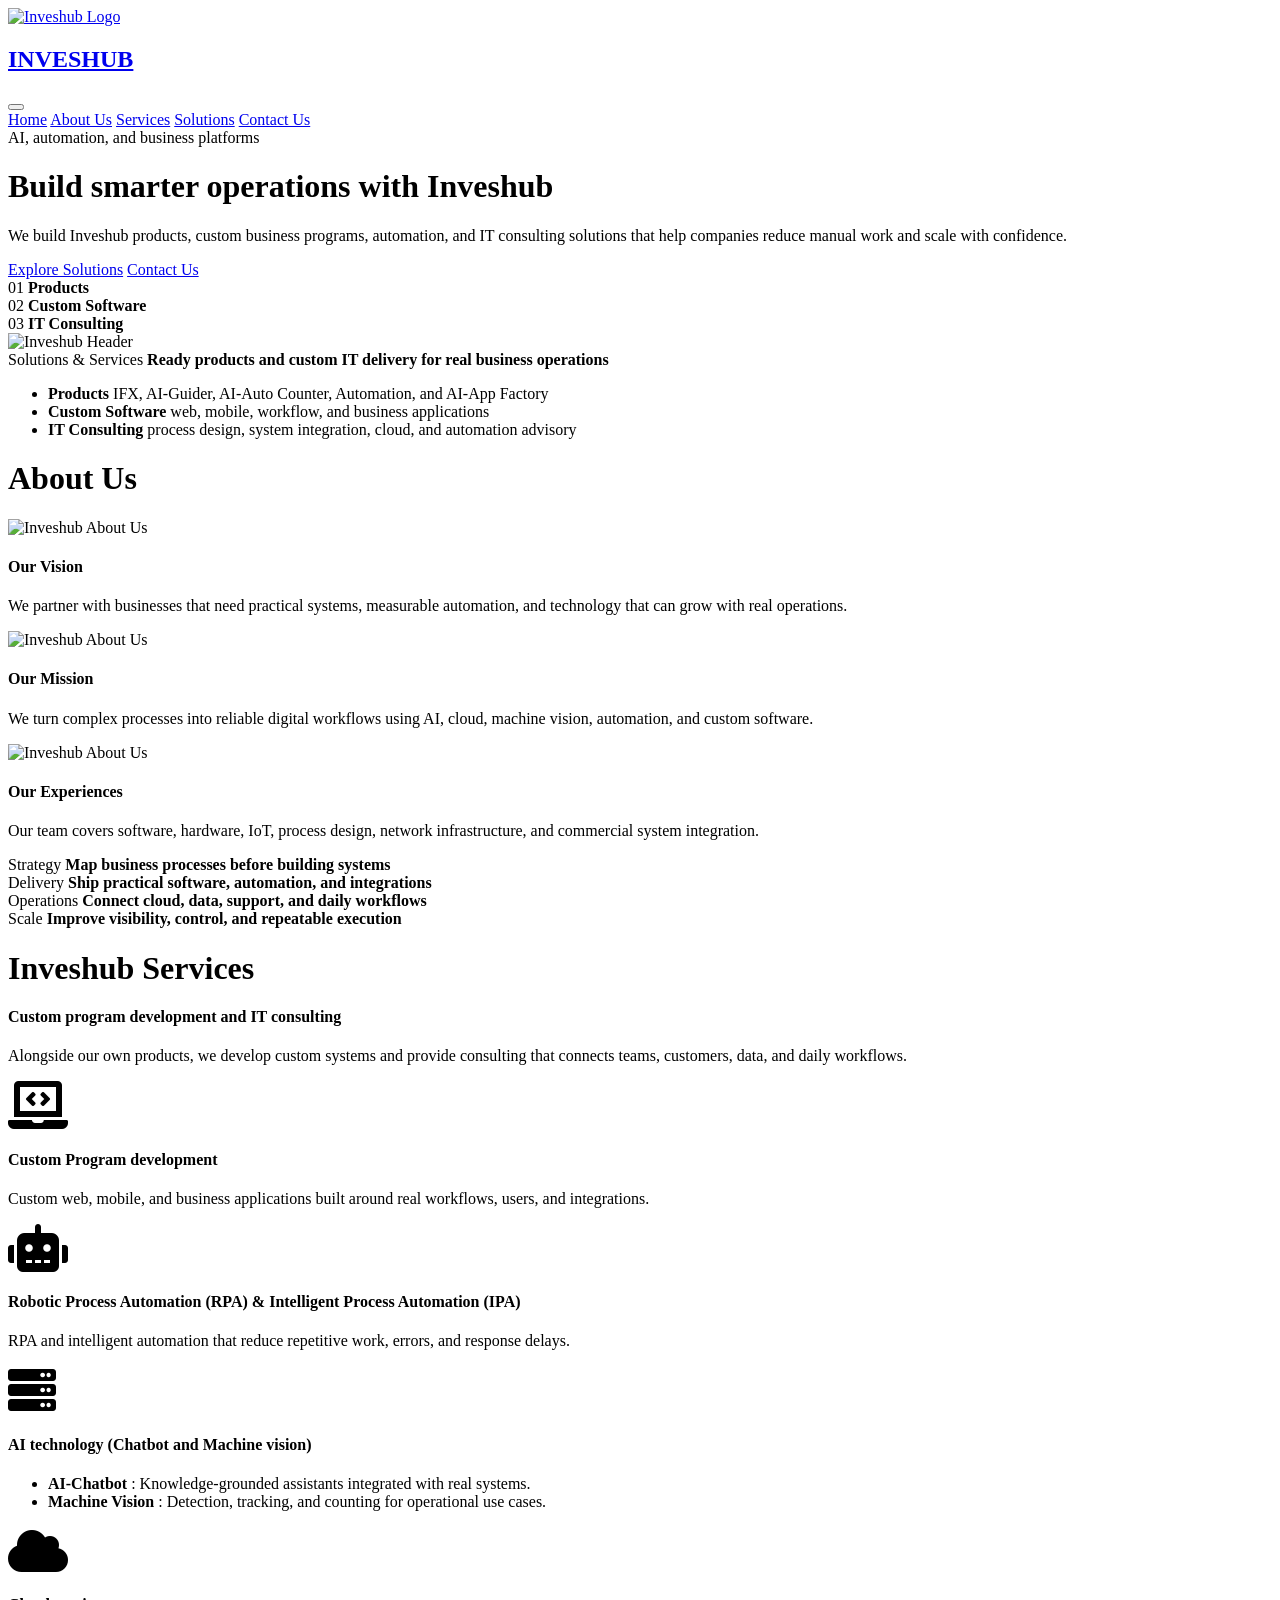
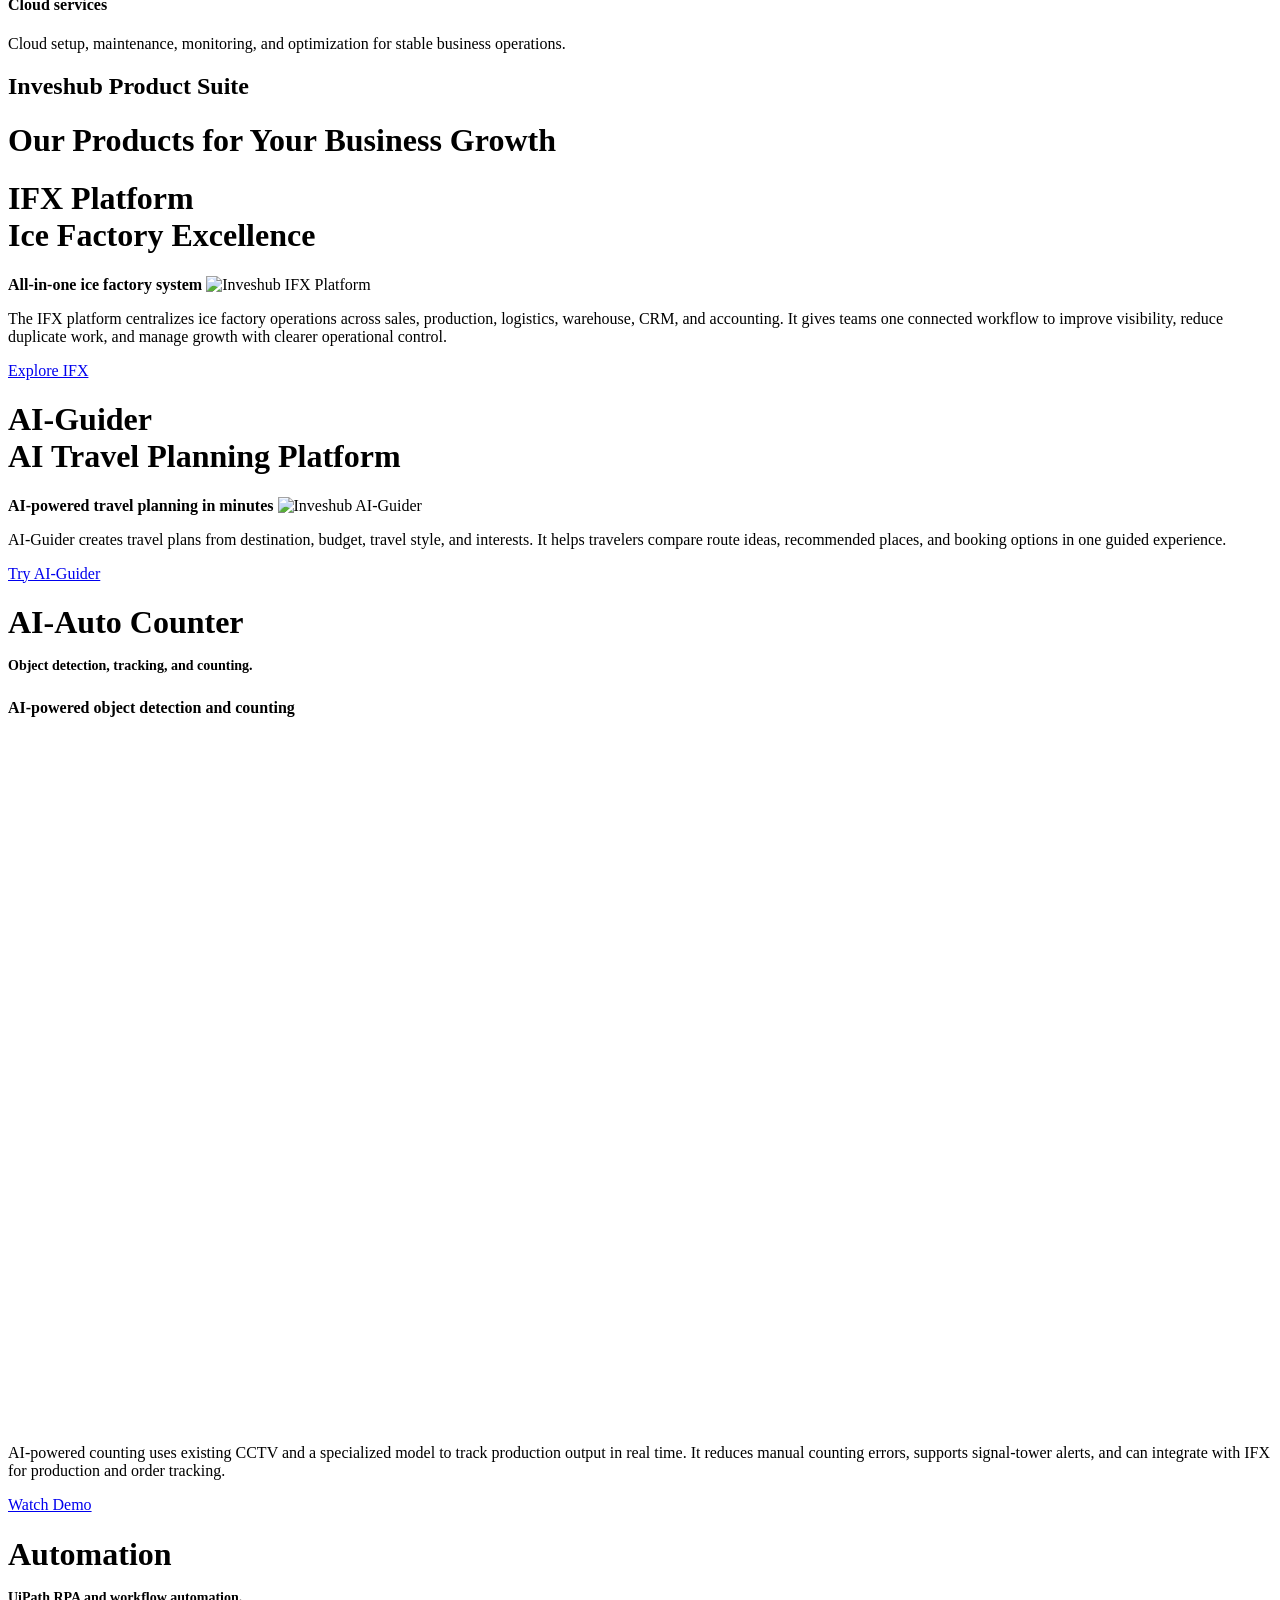
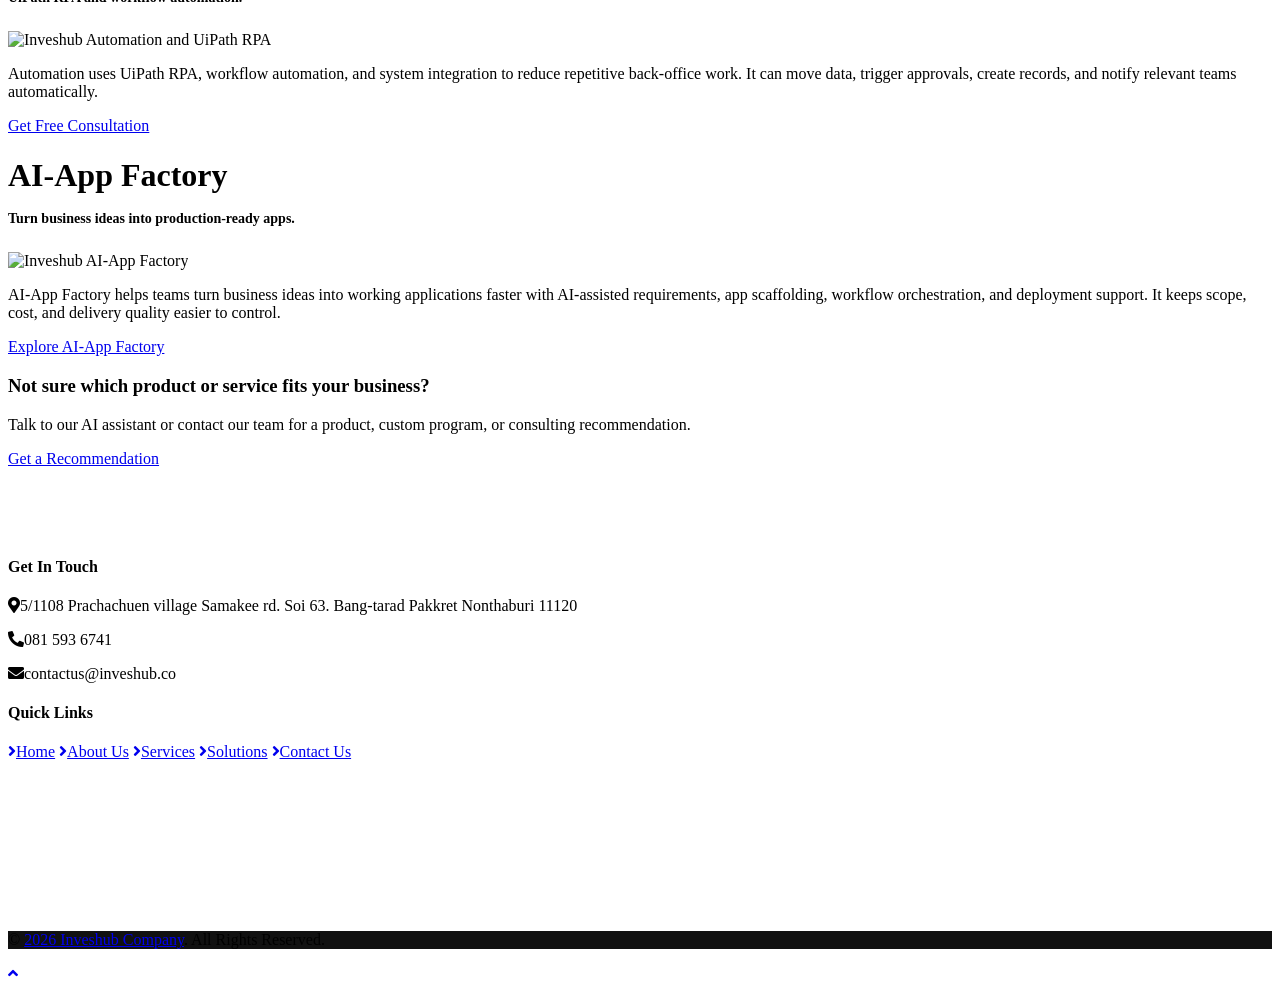
==== commit ca0908f8: "[Edited] : Path Call lib, css and other file on PRD" ====
--- a/index.html
+++ b/index.html
@@ -23,15 +23,15 @@
     <link href="https://cdnjs.cloudflare.com/ajax/libs/font-awesome/5.15.0/css/all.min.css" rel="stylesheet">
 
     <!-- Libraries Stylesheet -->
-    <link href="lib/owlcarousel/assets/owl.carousel.min.css" rel="stylesheet">
-    <link href="lib/lightbox/css/lightbox.min.css" rel="stylesheet">
+    <link href="https://www.inveshub.co/ifx/main_page/ivh/lib/owlcarousel/assets/owl.carousel.min.css" rel="stylesheet">
+    <link href="https://www.inveshub.co/ifx/main_page/ivh/lib/lightbox/css/lightbox.min.css" rel="stylesheet">
 
     <!-- Customized Bootstrap Stylesheet -->
-    <link href="css/style.css" rel="stylesheet">
+    <link href="https://www.inveshub.co/ifx/main_page/ivh/css/style.css" rel="stylesheet">
 
     <!-- Aos Animation -->
-    <link href="aos/aos.css" rel="stylesheet">
-    <script src="aos/aos.js"></script>
+    <link href="https://www.inveshub.co/ifx/main_page/ivh/aos/aos.css" rel="stylesheet">
+    <script src="https://www.inveshub.co/ifx/main_page/ivh/aos/aos.js"></script>
     <script>
         document.addEventListener("DOMContentLoaded", function () {
             AOS.init({
@@ -47,7 +47,7 @@
     <div class="container-fluid bg-white position-relative site-nav-wrap">
         <nav class="navbar navbar-expand-lg bg-white navbar-light py-3 py-lg-0 main-nav">
             <a href="#home" class="navbar-brand text-secondary">
-                <img class="brand-mark" src="img/inveshub-logo.png" alt="Inveshub Logo">
+                <img class="brand-mark" src="https://www.inveshub.co/ifx/main_page/ivh/img/inveshub-logo.png" alt="Inveshub Logo">
                 <h1 class="display-4 text-uppercase mb-0">INVESHUB</h1>
             </a>
             <button type="button" class="navbar-toggler" data-toggle="collapse" data-target="#navbarCollapse">
@@ -95,7 +95,7 @@
                 </div>
             </div>
             <div class="col-lg-6 px-0 text-right hero-media">
-                <img class="img-fluid mt-5 mt-lg-0 hero-visual" src="img/header.png" alt="Inveshub Header">
+                <img class="img-fluid mt-5 mt-lg-0 hero-visual" src="https://www.inveshub.co/ifx/main_page/ivh/img/header.png" alt="Inveshub Header">
                 <div class="hero-signal-panel">
                     <span>Solutions & Services</span>
                     <strong>Ready products and custom IT delivery for real business operations</strong>
@@ -119,21 +119,21 @@
             <div class="row justify-content-center">
                 <div class="col-lg-4 col-md-6 mb-4" data-aos="fade-up" data-aos-duration="1000">
                     <div class="service-item rounded p-5 mb-4">
-                        <img src="img/inveshub-about-us-01.png" alt="Inveshub About Us" class="pb-4" loading="lazy"/>
+                        <img src="https://www.inveshub.co/ifx/main_page/ivh/img/inveshub-about-us-01.png" alt="Inveshub About Us" class="pb-4" loading="lazy"/>
                         <h4 class="text-uppercase mb-4">Our <span class="d-block text-body">Vision</span></h4>
                         <p class="m-0">We partner with businesses that need practical systems, measurable automation, and technology that can grow with real operations.</p>
                     </div>
                 </div>
                 <div class="col-lg-4 col-md-6 mb-4" data-aos="fade-up" data-aos-duration="1500">
                     <div class="service-item rounded p-5 mb-4">
-                        <img src="img/inveshub-about-us-02.png" alt="Inveshub About Us" class="pb-4" loading="lazy"/>
+                        <img src="https://www.inveshub.co/ifx/main_page/ivh/img/inveshub-about-us-02.png" alt="Inveshub About Us" class="pb-4" loading="lazy"/>
                         <h4 class="text-uppercase mb-4">Our <span class="d-block text-body">Mission</span></h4>
                         <p class="m-0">We turn complex processes into reliable digital workflows using AI, cloud, machine vision, automation, and custom software.</p>
                     </div>
                 </div>
                 <div class="col-lg-4 col-md-12 mb-4" data-aos="fade-up" data-aos-duration="2000">
                     <div class="service-item rounded p-5 mb-4">
-                        <img src="img/inveshub-about-us-03.png" alt="Inveshub About Us" class="pb-4" loading="lazy"/>
+                        <img src="https://www.inveshub.co/ifx/main_page/ivh/img/inveshub-about-us-03.png" alt="Inveshub About Us" class="pb-4" loading="lazy"/>
                         <h4 class="text-uppercase mb-4">Our <span class="d-block text-body">Experiences</span></h4>
                         <p class="m-0">Our team covers software, hardware, IoT, process design, network infrastructure, and commercial system integration.</p>
                     </div>
@@ -169,12 +169,12 @@
             <div class="owl-carousel team-carousel position-relative" style="padding-left: 30px;">
                 <div class="team-item rounded overflow-hidden">
                     <div class="position-relative">
-                        <img class="img-fluid w-75" src="img/inveshub-customer-ktb.png" alt="Inveshub Customer">
-                    </div>
-                </div>
-                <div class="team-item rounded overflow-hidden">
-                    <div class="position-relative">
-                        <img class="img-fluid w-75" src="img/inveshub-customer-ktbgs.png" alt="Inveshub Customer">
+                        <img class="img-fluid w-75" src="https://www.inveshub.co/ifx/main_page/ivh/img/inveshub-customer-ktb.png" alt="Inveshub Customer">
+                    </div>
+                </div>
+                <div class="team-item rounded overflow-hidden">
+                    <div class="position-relative">
+                        <img class="img-fluid w-75" src="https://www.inveshub.co/ifx/main_page/ivh/img/inveshub-customer-ktbgs.png" alt="Inveshub Customer">
                     </div>
                 </div>
                 <div class="team-item rounded overflow-hidden">
@@ -184,47 +184,47 @@
                 </div>
                 <div class="team-item rounded overflow-hidden">
                     <div class="position-relative">
-                        <img class="img-fluid w-75" src="img/inveshub-customer-scb.png" alt="Inveshub Customer">
-                    </div>
-                </div>
-                <div class="team-item rounded overflow-hidden">
-                    <div class="position-relative">
-                        <img class="img-fluid w-75" src="img/inveshub-customer-scg.png" alt="Inveshub Customer">
-                    </div>
-                </div>
-                <div class="team-item rounded overflow-hidden">
-                    <div class="position-relative">
-                        <img class="img-fluid w-75" src="img/inveshub-customer-toyota.png" alt="Inveshub Customer">
-                    </div>
-                </div>
-                <div class="team-item rounded overflow-hidden">
-                    <div class="position-relative">
-                        <img class="img-fluid w-75" src="img/inveshub-customer-nissan-leasing.png" alt="Inveshub Customer">
-                    </div>
-                </div>
-                <div class="team-item rounded overflow-hidden">
-                    <div class="position-relative">
-                        <img class="img-fluid w-75" src="img/inveshub-customer-honda-motor.png" alt="Inveshub Customer">
-                    </div>
-                </div>
-                <div class="team-item rounded overflow-hidden">
-                    <div class="position-relative">
-                        <img class="img-fluid w-75" src="img/inveshub-customer-viriyah.png" alt="Inveshub Customer">
-                    </div>
-                </div>
-                <div class="team-item rounded overflow-hidden">
-                    <div class="position-relative">
-                        <img class="img-fluid w-75" src="img/inveshub-customer-nava-nakhon.png" alt="Inveshub Customer">
-                    </div>
-                </div>
-                <div class="team-item rounded overflow-hidden">
-                    <div class="position-relative">
-                        <img class="img-fluid w-75" src="img/inveshub-customer-ratchthani-leasing.png" alt="Inveshub Customer">
-                    </div>
-                </div>
-                <div class="team-item rounded overflow-hidden">
-                    <div class="position-relative">
-                        <img class="img-fluid w-75" src="img/inveshub-customer-mbk.png" alt="Inveshub Customer">
+                        <img class="img-fluid w-75" src="https://www.inveshub.co/ifx/main_page/ivh/img/inveshub-customer-scb.png" alt="Inveshub Customer">
+                    </div>
+                </div>
+                <div class="team-item rounded overflow-hidden">
+                    <div class="position-relative">
+                        <img class="img-fluid w-75" src="https://www.inveshub.co/ifx/main_page/ivh/img/inveshub-customer-scg.png" alt="Inveshub Customer">
+                    </div>
+                </div>
+                <div class="team-item rounded overflow-hidden">
+                    <div class="position-relative">
+                        <img class="img-fluid w-75" src="https://www.inveshub.co/ifx/main_page/ivh/img/inveshub-customer-toyota.png" alt="Inveshub Customer">
+                    </div>
+                </div>
+                <div class="team-item rounded overflow-hidden">
+                    <div class="position-relative">
+                        <img class="img-fluid w-75" src="https://www.inveshub.co/ifx/main_page/ivh/img/inveshub-customer-nissan-leasing.png" alt="Inveshub Customer">
+                    </div>
+                </div>
+                <div class="team-item rounded overflow-hidden">
+                    <div class="position-relative">
+                        <img class="img-fluid w-75" src="https://www.inveshub.co/ifx/main_page/ivh/img/inveshub-customer-honda-motor.png" alt="Inveshub Customer">
+                    </div>
+                </div>
+                <div class="team-item rounded overflow-hidden">
+                    <div class="position-relative">
+                        <img class="img-fluid w-75" src="https://www.inveshub.co/ifx/main_page/ivh/img/inveshub-customer-viriyah.png" alt="Inveshub Customer">
+                    </div>
+                </div>
+                <div class="team-item rounded overflow-hidden">
+                    <div class="position-relative">
+                        <img class="img-fluid w-75" src="https://www.inveshub.co/ifx/main_page/ivh/img/inveshub-customer-nava-nakhon.png" alt="Inveshub Customer">
+                    </div>
+                </div>
+                <div class="team-item rounded overflow-hidden">
+                    <div class="position-relative">
+                        <img class="img-fluid w-75" src="https://www.inveshub.co/ifx/main_page/ivh/img/inveshub-customer-ratchthani-leasing.png" alt="Inveshub Customer">
+                    </div>
+                </div>
+                <div class="team-item rounded overflow-hidden">
+                    <div class="position-relative">
+                        <img class="img-fluid w-75" src="https://www.inveshub.co/ifx/main_page/ivh/img/inveshub-customer-mbk.png" alt="Inveshub Customer">
                     </div>
                 </div>
             </div>
@@ -291,7 +291,7 @@
                     <div class="bg-dark rounded text-center pt-5 mb-4 solution-card" data-aos="flip-up" data-aos-duration="1000">
                         <h1 class="text-uppercase text-white pb-4">IFX Platform<br />Ice Factory Excellence</h1>
                         <strong class="text-white">All-in-one ice factory system</strong>
-                        <img class="img-fluid" src="img/inveshub-ifx.png" alt="Inveshub IFX Platform" loading="lazy">
+                        <img class="img-fluid" src="https://www.inveshub.co/ifx/main_page/ivh/img/inveshub-ifx.png" alt="Inveshub IFX Platform" loading="lazy">
                         <div class="text-center text-secondary py-4">
                             <p class="p-4">The IFX platform centralizes ice factory operations across sales, production, logistics, warehouse, CRM, and accounting. It gives teams one connected workflow to improve visibility, reduce duplicate work, and manage growth with clearer operational control.</p>
                             <a href="https://inveshub.co/ifx/main_page/" class="btn btn-primary text-uppercase py-2 px-4 my-3">Explore IFX</a>
@@ -302,7 +302,7 @@
                     <div class="bg-dark rounded text-center pt-5 mb-4 solution-card" data-aos="flip-up" data-aos-duration="1500">
                         <h1 class="text-uppercase text-white pb-4">AI-Guider<br />AI Travel Planning Platform</h1>
                         <strong class="text-white">AI-powered travel planning in minutes</strong>
-                        <img class="img-fluid" src="img/ai-guider-logo.png" alt="Inveshub AI-Guider" loading="lazy">
+                        <img class="img-fluid" src="https://www.inveshub.co/ifx/main_page/ivh/img/ai-guider-logo.png" alt="Inveshub AI-Guider" loading="lazy">
                         <div class="text-center text-secondary py-4">
                             <p class="p-4">
                                 AI-Guider creates travel plans from destination, budget, travel style, and interests.
@@ -353,7 +353,7 @@
                             <small style="font-size:14px;">UiPath RPA and workflow automation.</small>
                         </h1>
 
-                        <img class="img-fluid" src="img/inveshub-ai-automation.png"
+                        <img class="img-fluid" src="https://www.inveshub.co/ifx/main_page/ivh/img/inveshub-ai-automation.png"
                             alt="Inveshub Automation and UiPath RPA" loading="lazy">
 
                         <div class="text-center text-secondary py-4">
@@ -376,7 +376,7 @@
                             <small style="font-size:14px;">Turn business ideas into production-ready apps.</small>
                         </h1>
 
-                        <img class="img-fluid w-50 appfactory-logo" src="img/app-factory-icon.png"
+                        <img class="img-fluid w-50 appfactory-logo" src="https://www.inveshub.co/ifx/main_page/ivh/img/app-factory-icon.png"
                             alt="Inveshub AI-App Factory" loading="lazy">
 
                         <div class="text-center text-secondary py-4">
@@ -395,7 +395,7 @@
                 <!--<div class="col-lg-6 mb-2">
                     <div class="bg-dark rounded text-center pt-5 mb-4" data-aos="flip-up" data-aos-duration="1500">
                         <h1 class="text-uppercase text-white pb-4">Paperless<br/>with customizable e-Form</h1>
-                        <img src="img/inveshub-e-form.png" alt="Inveshub e-Form">
+                        <img src="https://www.inveshub.co/ifx/main_page/ivh/img/inveshub-e-form.png" alt="Inveshub e-Form">
                         <div class="text-center text-secondary py-4">
                             <p class="p-4">Our innovative platform eliminates the need for paperwork, transforming your operations into a fully digital process. With customizable e-Forms, you can design and create your own forms and workflows, tailored to fit your business needs. This solution empowers organizations to streamline operations, reduce manual tasks, and embrace digital transformation, driving efficiency and sustainability.</p>
                             <a href="https://www.inveshub.co/eform/main_page/" class="btn btn-primary text-uppercase py-2 px-4 my-3">Want to know more?</a>
@@ -453,11 +453,11 @@
     <!-- JavaScript Libraries -->
     <script src="https://code.jquery.com/jquery-3.4.1.min.js"></script>
     <script src="https://stackpath.bootstrapcdn.com/bootstrap/4.4.1/js/bootstrap.bundle.min.js"></script>
-    <script src="lib/easing/easing.min.js"></script>
-    <script src="lib/waypoints/waypoints.min.js"></script>
-    <script src="lib/owlcarousel/owl.carousel.min.js"></script>
-    <script src="lib/isotope/isotope.pkgd.min.js"></script>
-    <script src="lib/lightbox/js/lightbox.min.js"></script>
+    <script src="https://www.inveshub.co/ifx/main_page/ivh/lib/easing/easing.min.js"></script>
+    <script src="https://www.inveshub.co/ifx/main_page/ivh/lib/waypoints/waypoints.min.js"></script>
+    <script src="https://www.inveshub.co/ifx/main_page/ivh/lib/owlcarousel/owl.carousel.min.js"></script>
+    <script src="https://www.inveshub.co/ifx/main_page/ivh/lib/isotope/isotope.pkgd.min.js"></script>
+    <script src="https://www.inveshub.co/ifx/main_page/ivh/lib/lightbox/js/lightbox.min.js"></script>
     
     <!-- Dify Chatbot -->
     <script>
@@ -506,7 +506,7 @@
     }
     </style>
     <!-- Template Javascript -->
-    <script src="js/main.js"></script>
+    <script src="https://www.inveshub.co/ifx/main_page/ivh/js/main.js"></script>
     
     
 </body>
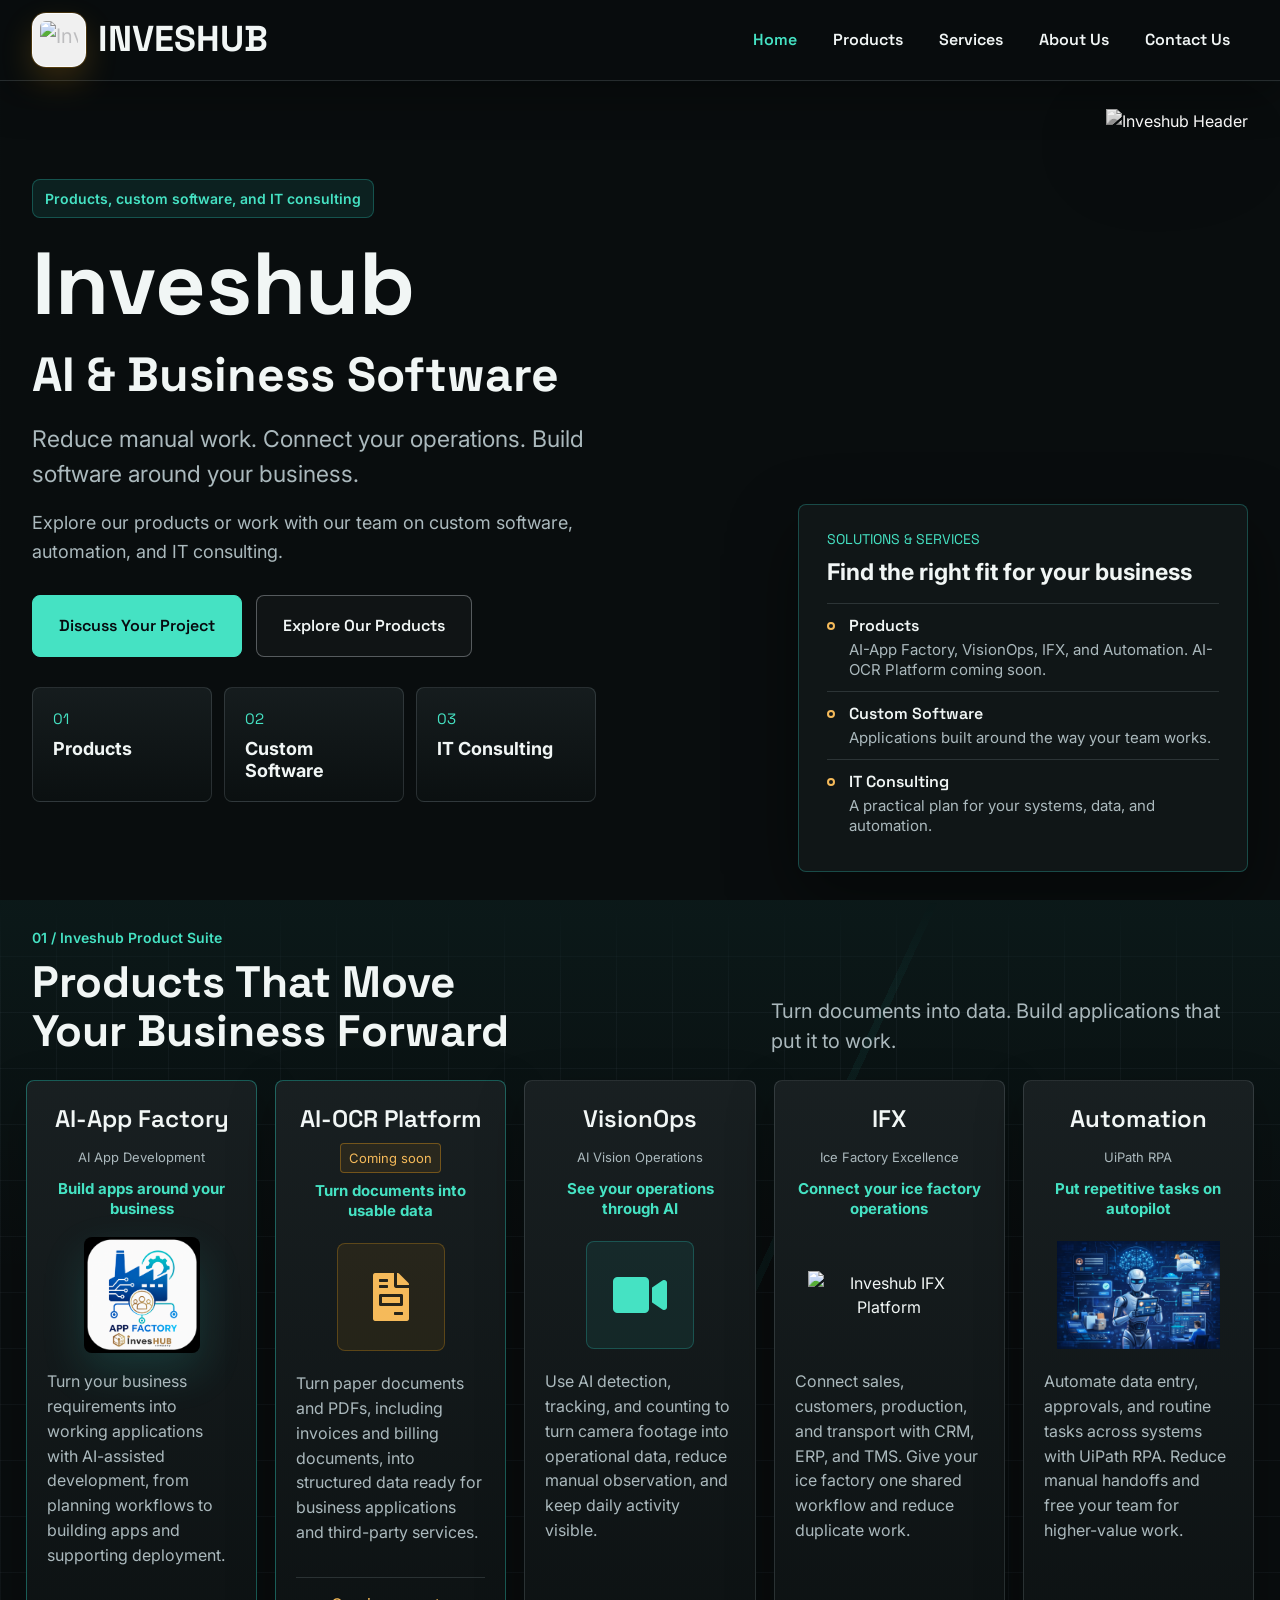
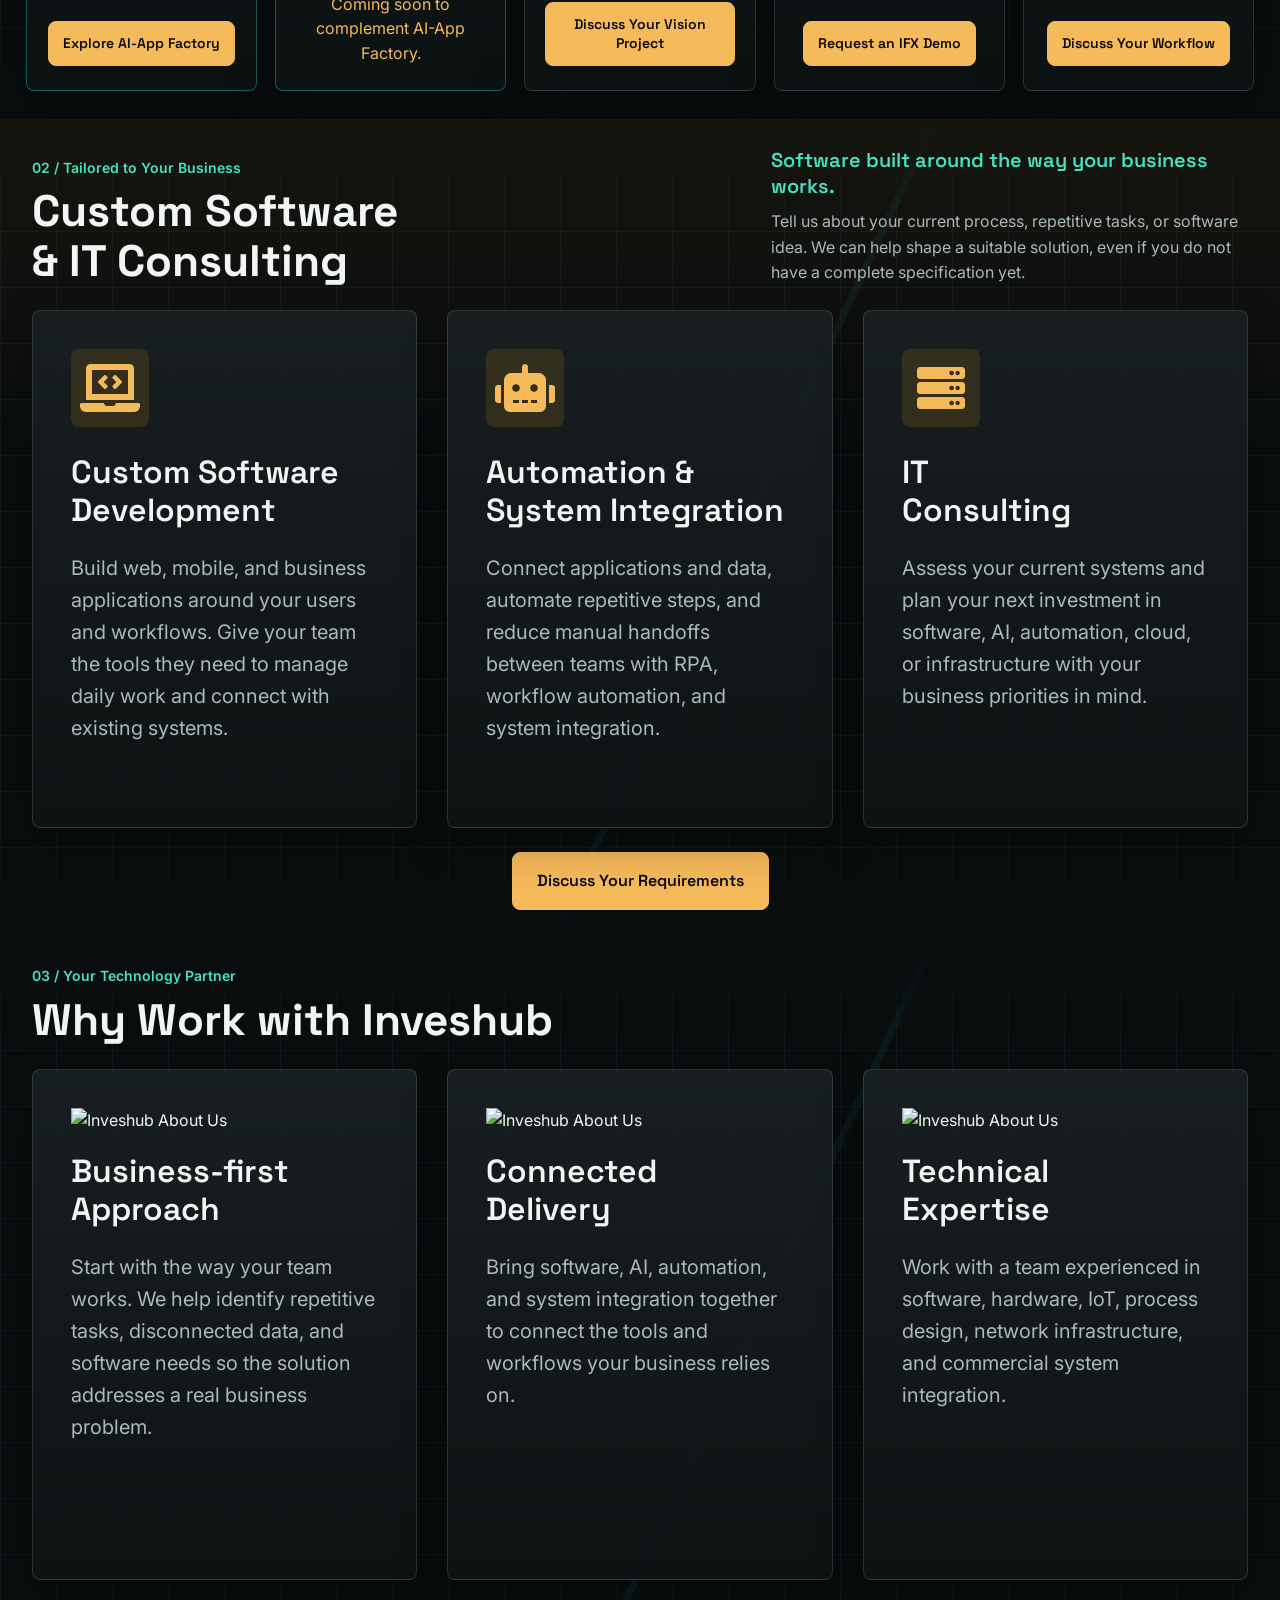
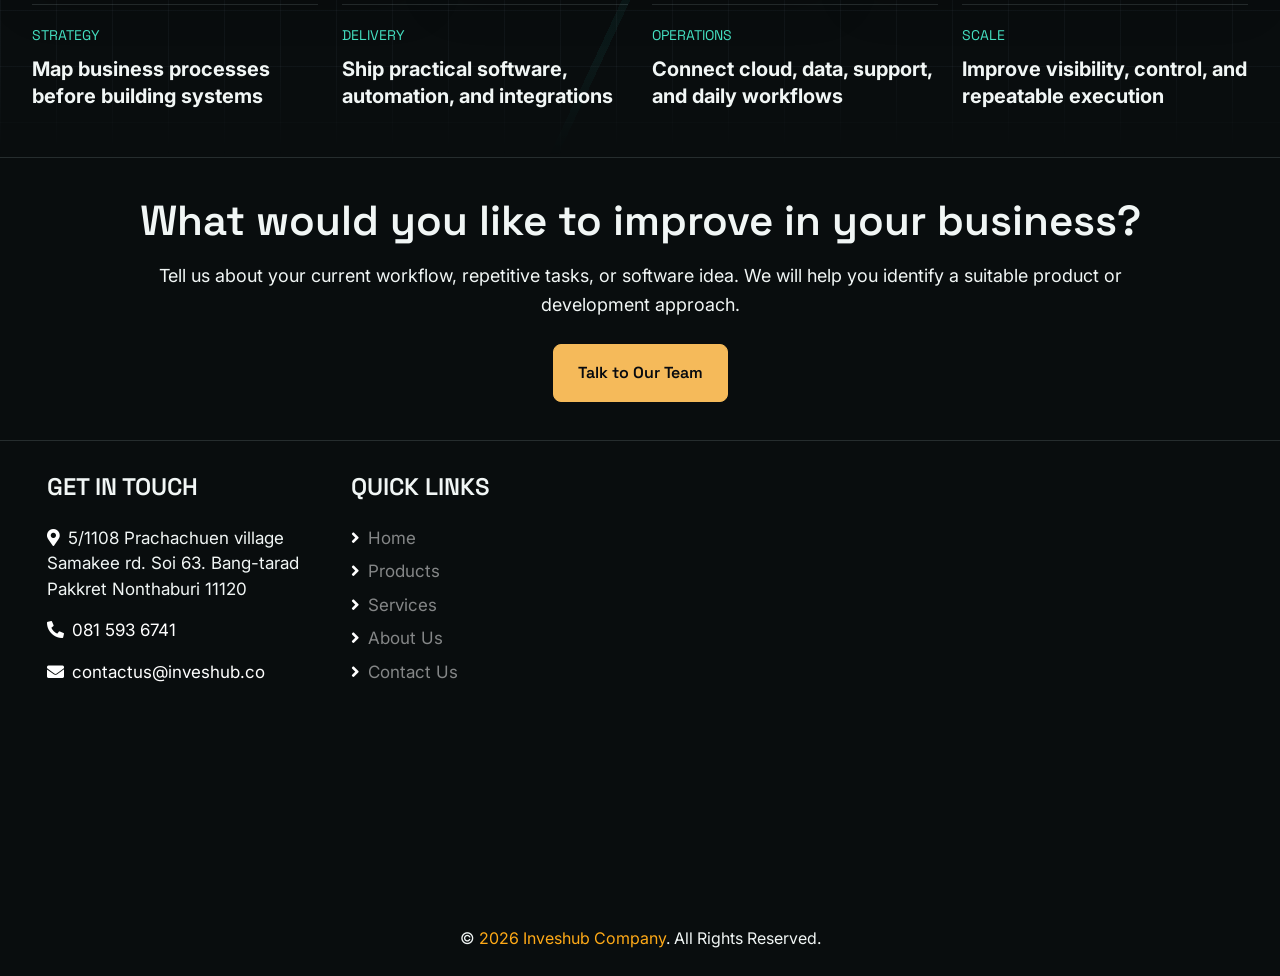
==== commit 591310f2: "Update Inveshub portfolio and full-page layout" ====
--- a/index.html
+++ b/index.html
@@ -1,14 +1,14 @@
 ﻿<!DOCTYPE html>
-<html lang="en">
+<html lang="en" class="company-site">
 
 <head>
     <meta charset="utf-8">
-    <title>Inveshub | IT Solutions, Automation, and Digital Platforms</title>
+    <title>Inveshub | AI &amp; Business Software</title>
     <meta content="width=device-width, initial-scale=1.0" name="viewport">
-    <meta content="Inveshub, IT consulting, automation, UiPath RPA, AI-App Factory, IFX platform, AI-Guider, AI-Auto Counter, machine vision, cloud services" name="keywords">
-    <meta content="Inveshub builds business software products, custom programs, automation, and IT consulting solutions that help companies improve operations and scale faster." name="description">
-    <meta property="og:title" content="Inveshub | IT Solutions, Automation, and Digital Platforms">
-    <meta property="og:description" content="Business software products, custom program development, automation, and IT consulting for real operations.">
+    <meta content="Inveshub, AI-App Factory, AI-OCR Platform, VisionOps, IFX, UiPath RPA, business software, custom software development, system integration, IT consulting" name="keywords">
+    <meta content="Reduce manual work and connect your operations with Inveshub. Explore AI-App Factory, VisionOps, IFX, and automation, or discuss custom software and IT consulting. AI-OCR Platform coming soon." name="description">
+    <meta property="og:title" content="Inveshub | AI &amp; Business Software">
+    <meta property="og:description" content="AI products, custom software, and IT consulting to reduce manual work and connect your business operations. AI-OCR Platform coming soon.">
     <meta property="og:image" content="img/inveshub-logo.png">
     <meta property="og:type" content="website">
     <meta name="twitter:card" content="summary_large_image">
@@ -17,21 +17,22 @@
 
     <!-- Google Web Fonts -->
     <link rel="preconnect" href="https://fonts.gstatic.com">
-    <link href="https://fonts.googleapis.com/css2?family=Oswald:wght@400;500;600;700&family=Rubik&display=swap" rel="stylesheet"> 
+    <link href="https://fonts.googleapis.com/css2?family=Inter:wght@400;500;600;700&family=Space+Grotesk:wght@400;500;600;700&display=swap" rel="stylesheet">
 
     <!-- Font Awesome -->
     <link href="https://cdnjs.cloudflare.com/ajax/libs/font-awesome/5.15.0/css/all.min.css" rel="stylesheet">
 
     <!-- Libraries Stylesheet -->
-    <link href="https://www.inveshub.co/ifx/main_page/ivh/lib/owlcarousel/assets/owl.carousel.min.css" rel="stylesheet">
-    <link href="https://www.inveshub.co/ifx/main_page/ivh/lib/lightbox/css/lightbox.min.css" rel="stylesheet">
+    <link href="lib/owlcarousel/assets/owl.carousel.min.css" rel="stylesheet">
+    <link href="lib/lightbox/css/lightbox.min.css" rel="stylesheet">
 
     <!-- Customized Bootstrap Stylesheet -->
-    <link href="https://www.inveshub.co/ifx/main_page/ivh/css/style.css" rel="stylesheet">
+    <link href="css/style.css" rel="stylesheet">
+    <link href="css/page-layout.css" rel="stylesheet">
 
     <!-- Aos Animation -->
-    <link href="https://www.inveshub.co/ifx/main_page/ivh/aos/aos.css" rel="stylesheet">
-    <script src="https://www.inveshub.co/ifx/main_page/ivh/aos/aos.js"></script>
+    <link href="aos/aos.css" rel="stylesheet">
+    <script src="aos/aos.js"></script>
     <script>
         document.addEventListener("DOMContentLoaded", function () {
             AOS.init({
@@ -47,18 +48,18 @@
     <div class="container-fluid bg-white position-relative site-nav-wrap">
         <nav class="navbar navbar-expand-lg bg-white navbar-light py-3 py-lg-0 main-nav">
             <a href="#home" class="navbar-brand text-secondary">
-                <img class="brand-mark" src="https://www.inveshub.co/ifx/main_page/ivh/img/inveshub-logo.png" alt="Inveshub Logo">
+                <img class="brand-mark" src="img/inveshub-logo.png" alt="Inveshub Logo">
                 <h1 class="display-4 text-uppercase mb-0">INVESHUB</h1>
             </a>
-            <button type="button" class="navbar-toggler" data-toggle="collapse" data-target="#navbarCollapse">
+            <button type="button" class="navbar-toggler" data-toggle="collapse" data-target="#navbarCollapse" aria-controls="navbarCollapse" aria-expanded="false" aria-label="Toggle navigation">
                 <span class="navbar-toggler-icon"></span>
             </button>
             <div class="collapse navbar-collapse" id="navbarCollapse">
                 <div class="navbar-nav ml-auto py-0">
                     <a href="#home" class="nav-item nav-link active">Home</a>
+                    <a href="#solutions" class="nav-item nav-link">Products</a>
+                    <a href="#services" class="nav-item nav-link">Services</a>
                     <a href="#aboutus" class="nav-item nav-link">About Us</a>
-                    <a href="#services" class="nav-item nav-link">Services</a>
-                    <a href="#solutions" class="nav-item nav-link">Solutions</a>
                     <a href="#contactus" class="nav-item nav-link">Contact Us</a>
                 </div>
             </div>
@@ -68,16 +69,17 @@
 
 
     <!-- Header Start -->
-    <div id="home" class="container-fluid bg-primary py-5 px-0 hero-section">
+    <div id="home" class="container-fluid bg-primary py-5 px-0 hero-section page-section">
         <div class="container">
         <div class="row mx-0 align-items-center hero-row" data-aos="fade-down" data-aos-duration="1000">
             <div class="col-lg-6 px-md-5 text-center text-lg-left hero-copy">
-                <span class="hero-kicker">AI, automation, and business platforms</span>
-                <h1 class="display-2 text-uppercase mb-3">Build smarter operations with Inveshub</h1>
-                <p class="text-dark mb-4 hero-lede">We build Inveshub products, custom business programs, automation, and IT consulting solutions that help companies reduce manual work and scale with confidence.</p>
+                <span class="hero-kicker">Products, custom software, and IT consulting</span>
+                <h1 class="display-2 text-uppercase mb-3">Inveshub<span class="d-block hero-category">AI &amp; Business Software</span></h1>
+                <p class="text-dark mb-3 hero-lede">Reduce manual work. Connect your operations. Build software around your business.</p>
+                <p class="hero-description mb-4">Explore our products or work with our team on custom software, automation, and IT consulting.</p>
                 <div class="hero-actions">
-                    <a href="#solutions" class="btn btn-dark text-uppercase mt-1 py-3 px-5">Explore Solutions</a>
-                    <a href="#contactus" class="btn btn-outline-dark text-uppercase mt-1 py-3 px-5">Contact Us</a>
+                    <a href="#contactus" class="btn btn-dark text-uppercase mt-1 py-3 px-5">Discuss Your Project</a>
+                    <a href="#solutions" class="btn btn-outline-dark text-uppercase mt-1 py-3 px-5">Explore Our Products</a>
                 </div>
                 <div class="hero-proof-grid">
                     <div>
@@ -95,14 +97,14 @@
                 </div>
             </div>
             <div class="col-lg-6 px-0 text-right hero-media">
-                <img class="img-fluid mt-5 mt-lg-0 hero-visual" src="https://www.inveshub.co/ifx/main_page/ivh/img/header.png" alt="Inveshub Header">
+                <img class="img-fluid mt-5 mt-lg-0 hero-visual" src="img/header.png" alt="Inveshub Header">
                 <div class="hero-signal-panel">
                     <span>Solutions & Services</span>
-                    <strong>Ready products and custom IT delivery for real business operations</strong>
+                    <strong>Find the right fit for your business</strong>
                     <ul>
-                        <li><b>Products</b> IFX, AI-Guider, AI-Auto Counter, Automation, and AI-App Factory</li>
-                        <li><b>Custom Software</b> web, mobile, workflow, and business applications</li>
-                        <li><b>IT Consulting</b> process design, system integration, cloud, and automation advisory</li>
+                        <li><b>Products</b> AI-App Factory, VisionOps, IFX, and Automation. AI-OCR Platform coming soon.</li>
+                        <li><b>Custom Software</b> Applications built around the way your team works.</li>
+                        <li><b>IT Consulting</b> A practical plan for your systems, data, and automation.</li>
                     </ul>
                 </div>
             </div>
@@ -112,30 +114,176 @@
     <!-- Header End -->
 
 
-    <!-- About Us Start -->
-    <div id="aboutus" class="container-fluid py-5">
+    <!-- Platform Start -->
+    <div id="solutions" class="container-fluid py-5 page-section">
         <div class="container pt-5 pb-3">
-            <h1 class="display-4 text-uppercase text-center mb-5" data-aos="fade-up" data-aos-duration="500">About Us</h1>
+            <div class="section-heading">
+                <div>
+                    <p class="section-eyebrow">01 / Inveshub Product Suite</p>
+                    <h2 class="section-title" data-aos="fade-up" data-aos-duration="500">Products That Move Your Business Forward</h2>
+                </div>
+                <p class="product-suite-lede">Turn documents into data. Build applications that put it to work.</p>
+            </div>
+            <div class="row justify-content-center">
+                <div class="col-xl-20 col-lg-4 col-md-6 mb-3 solution-col">
+                    <div class="bg-dark rounded text-center pt-5 mb-4 solution-card complementary-product" data-aos="flip-up" data-aos-duration="650">
+                        <h3 class="product-title">AI-App Factory</h3>
+                        <span class="product-label">AI App Development</span>
+                        <strong class="text-white">Build apps around your business</strong>
+                        <div class="product-media">
+                            <img class="img-fluid appfactory-logo" src="img/app-factory-icon.png" alt="Inveshub AI-App Factory" loading="lazy">
+                        </div>
+                        <div class="text-center text-secondary py-4">
+                            <p class="p-4">Turn your business requirements into working applications with AI-assisted development, from planning workflows to building apps and supporting deployment.</p>
+                            <a href="https://appfactory.inveshub.co/portal/" class="btn btn-primary text-uppercase py-2 px-4 my-3">Explore AI-App Factory</a>
+                        </div>
+                    </div>
+                </div>
+                <div class="col-xl-20 col-lg-4 col-md-6 mb-3 solution-col">
+                    <div class="bg-dark rounded text-center pt-5 mb-4 solution-card complementary-product" data-aos="flip-up" data-aos-duration="750">
+                        <h3 class="product-title">AI-OCR Platform</h3>
+                        <span class="product-label coming-soon">Coming soon</span>
+                        <strong class="text-white">Turn documents into usable data</strong>
+                        <div class="product-media">
+                            <div class="product-symbol ocr-symbol" aria-hidden="true"><i class="fas fa-file-invoice"></i></div>
+                        </div>
+                        <div class="text-center text-secondary py-4">
+                            <p class="p-4">Turn paper documents and PDFs, including invoices and billing documents, into structured data ready for business applications and third-party services.</p>
+                            <p class="product-pair-note">Coming soon to complement AI-App Factory.</p>
+                        </div>
+                    </div>
+                </div>
+                <div class="col-xl-20 col-lg-4 col-md-6 mb-3 solution-col">
+                    <div class="bg-dark rounded text-center pt-5 mb-4 solution-card" data-aos="flip-up" data-aos-duration="850">
+                        <h3 class="product-title">VisionOps</h3>
+                        <span class="product-label">AI Vision Operations</span>
+                        <strong class="text-white">See your operations through AI</strong>
+                        <div class="product-media">
+                            <div class="product-symbol vision-symbol" aria-hidden="true"><i class="fas fa-video"></i></div>
+                        </div>
+                        <div class="text-center text-secondary py-4">
+                            <p class="p-4">Use AI detection, tracking, and counting to turn camera footage into operational data, reduce manual observation, and keep daily activity visible.</p>
+                            <a href="mailto:contactus@inveshub.co?subject=VisionOps%20Project%20Enquiry" class="btn btn-primary text-uppercase py-2 px-4 my-3">Discuss Your Vision Project</a>
+                        </div>
+                    </div>
+                </div>
+                <div class="col-xl-20 col-lg-4 col-md-6 mb-3 solution-col">
+                    <div class="bg-dark rounded text-center pt-5 mb-4 solution-card" data-aos="flip-up" data-aos-duration="950">
+                        <h3 class="product-title"><a href="https://inveshub.co/ifx/main_page/" class="product-title-link" title="Explore IFX">IFX</a></h3>
+                        <span class="product-label">Ice Factory Excellence</span>
+                        <strong class="text-white">Connect your ice factory operations</strong>
+                        <div class="product-media">
+                            <img class="img-fluid" src="img/inveshub-ifx.png" alt="Inveshub IFX Platform" loading="lazy">
+                        </div>
+                        <div class="text-center text-secondary py-4">
+                            <p class="p-4">Connect sales, customers, production, and transport with CRM, ERP, and TMS. Give your ice factory one shared workflow and reduce duplicate work.</p>
+                            <a href="mailto:contactus@inveshub.co?subject=IFX%20Demo%20Request" class="btn btn-primary text-uppercase py-2 px-4 my-3">Request an IFX Demo</a>
+                        </div>
+                    </div>
+                </div>
+                <div class="col-xl-20 col-lg-4 col-md-6 mb-3 solution-col">
+                    <div class="bg-dark rounded text-center pt-5 mb-4 solution-card" data-aos="flip-up" data-aos-duration="1050">
+                        <h3 class="product-title">Automation</h3>
+                        <span class="product-label">UiPath RPA</span>
+                        <strong class="text-white">Put repetitive tasks on autopilot</strong>
+                        <div class="product-media">
+                            <img class="img-fluid" src="img/inveshub-ai-automation.png" alt="Inveshub Automation and UiPath RPA" loading="lazy">
+                        </div>
+                        <div class="text-center text-secondary py-4">
+                            <p class="p-4">Automate data entry, approvals, and routine tasks across systems with UiPath RPA. Reduce manual handoffs and free your team for higher-value work.</p>
+                            <a href="mailto:contactus@inveshub.co?subject=Workflow%20Automation%20Enquiry" class="btn btn-primary text-uppercase py-2 px-4 my-3">Discuss Your Workflow</a>
+                        </div>
+                    </div>
+                </div>
+                <!--<div class="col-lg-6 mb-2">
+                    <div class="bg-dark rounded text-center pt-5 mb-4" data-aos="flip-up" data-aos-duration="1500">
+                        <h1 class="text-uppercase text-white pb-4">Paperless<br/>with customizable e-Form</h1>
+                        <img src="img/inveshub-e-form.png" alt="Inveshub e-Form">
+                        <div class="text-center text-secondary py-4">
+                            <p class="p-4">Our innovative platform eliminates the need for paperwork, transforming your operations into a fully digital process. With customizable e-Forms, you can design and create your own forms and workflows, tailored to fit your business needs. This solution empowers organizations to streamline operations, reduce manual tasks, and embrace digital transformation, driving efficiency and sustainability.</p>
+                            <a href="https://www.inveshub.co/eform/main_page/" class="btn btn-primary text-uppercase py-2 px-4 my-3">Want to know more?</a>
+                        </div>
+                    </div>
+                </div>-->
+            </div>
+        </div>
+    </div>
+    <!-- Platform End -->
+
+
+    <!-- Services Start -->
+    <div id="services" class="container-fluid py-5 page-section">
+        <div class="container pt-5 pb-3">
+            <div class="section-heading">
+                <div>
+                    <p class="section-eyebrow">02 / Tailored to Your Business</p>
+                    <h2 class="section-title" data-aos="fade-up" data-aos-duration="500">Custom Software &amp; IT Consulting</h2>
+                </div>
+                <div class="section-intro" data-aos="fade-up" data-aos-duration="1000">
+                    <h4>Software built around the way your business works.</h4>
+                    <p>Tell us about your current process, repetitive tasks, or software idea. We can help shape a suitable solution, even if you do not have a complete specification yet.</p>
+                </div>
+            </div>
             <div class="row justify-content-center">
                 <div class="col-lg-4 col-md-6 mb-4" data-aos="fade-up" data-aos-duration="1000">
                     <div class="service-item rounded p-5 mb-4">
-                        <img src="https://www.inveshub.co/ifx/main_page/ivh/img/inveshub-about-us-01.png" alt="Inveshub About Us" class="pb-4" loading="lazy"/>
-                        <h4 class="text-uppercase mb-4">Our <span class="d-block text-body">Vision</span></h4>
-                        <p class="m-0">We partner with businesses that need practical systems, measurable automation, and technology that can grow with real operations.</p>
+                        <i class="fa fa-3x fa-laptop-code text-primary mb-4"></i>
+                        <h4 class="text-uppercase mb-4">Custom Software <span class="d-block text-body">Development</span></h4>
+                        <p class="m-0">Build web, mobile, and business applications around your users and workflows. Give your team the tools they need to manage daily work and connect with existing systems.</p>
+                    </div>
+                </div>
+                <div class="col-lg-4 col-md-6 mb-4" data-aos="fade-up" data-aos-duration="1250">
+                    <div class="service-item rounded p-5 mb-4">
+                        <i class="fa fa-3x fa-robot text-primary mb-4"></i>
+                        <h4 class="text-uppercase mb-4">Automation &amp; <span class="d-block text-body">System Integration</span></h4>
+                        <p class="m-0">Connect applications and data, automate repetitive steps, and reduce manual handoffs between teams with RPA, workflow automation, and system integration.</p>
+                    </div>
+                </div>
+                <div class="col-lg-4 col-md-12 mb-4" data-aos="fade-up" data-aos-duration="1500">
+                    <div class="service-item rounded p-5 mb-4">
+                        <i class="fa fa-3x fa-server text-primary mb-4"></i>
+                        <h4 class="text-uppercase mb-4">IT <span class="d-block text-body">Consulting</span></h4>
+                        <p class="m-0">Assess your current systems and plan your next investment in software, AI, automation, cloud, or infrastructure with your business priorities in mind.</p>
+                    </div>
+                </div>
+            </div>
+            <div class="text-center mt-3 section-action">
+                <a href="mailto:contactus@inveshub.co?subject=Custom%20Software%20and%20IT%20Consulting%20Enquiry" class="btn btn-primary text-uppercase py-3 px-4">Discuss Your Requirements</a>
+            </div>
+        </div>
+    </div>
+    <!-- Services End -->
+
+
+    <!-- About Us Start -->
+    <div id="aboutus" class="container-fluid py-5 page-section">
+        <div class="container pt-5 pb-3">
+            <div class="section-heading">
+                <div>
+                    <p class="section-eyebrow">03 / Your Technology Partner</p>
+                    <h2 class="section-title" data-aos="fade-up" data-aos-duration="500">Why Work with Inveshub</h2>
+                </div>
+            </div>
+            <div class="row justify-content-center">
+                <div class="col-lg-4 col-md-6 mb-4" data-aos="fade-up" data-aos-duration="1000">
+                    <div class="service-item rounded p-5 mb-4">
+                        <img src="img/inveshub-about-us-01.png" alt="Inveshub About Us" class="pb-4" loading="lazy"/>
+                        <h4 class="text-uppercase mb-4">Business-first <span class="d-block text-body">Approach</span></h4>
+                        <p class="m-0">Start with the way your team works. We help identify repetitive tasks, disconnected data, and software needs so the solution addresses a real business problem.</p>
                     </div>
                 </div>
                 <div class="col-lg-4 col-md-6 mb-4" data-aos="fade-up" data-aos-duration="1500">
                     <div class="service-item rounded p-5 mb-4">
-                        <img src="https://www.inveshub.co/ifx/main_page/ivh/img/inveshub-about-us-02.png" alt="Inveshub About Us" class="pb-4" loading="lazy"/>
-                        <h4 class="text-uppercase mb-4">Our <span class="d-block text-body">Mission</span></h4>
-                        <p class="m-0">We turn complex processes into reliable digital workflows using AI, cloud, machine vision, automation, and custom software.</p>
+                        <img src="img/inveshub-about-us-02.png" alt="Inveshub About Us" class="pb-4" loading="lazy"/>
+                        <h4 class="text-uppercase mb-4">Connected <span class="d-block text-body">Delivery</span></h4>
+                        <p class="m-0">Bring software, AI, automation, and system integration together to connect the tools and workflows your business relies on.</p>
                     </div>
                 </div>
                 <div class="col-lg-4 col-md-12 mb-4" data-aos="fade-up" data-aos-duration="2000">
                     <div class="service-item rounded p-5 mb-4">
-                        <img src="https://www.inveshub.co/ifx/main_page/ivh/img/inveshub-about-us-03.png" alt="Inveshub About Us" class="pb-4" loading="lazy"/>
-                        <h4 class="text-uppercase mb-4">Our <span class="d-block text-body">Experiences</span></h4>
-                        <p class="m-0">Our team covers software, hardware, IoT, process design, network infrastructure, and commercial system integration.</p>
+                        <img src="img/inveshub-about-us-03.png" alt="Inveshub About Us" class="pb-4" loading="lazy"/>
+                        <h4 class="text-uppercase mb-4">Technical <span class="d-block text-body">Expertise</span></h4>
+                        <p class="m-0">Work with a team experienced in software, hardware, IoT, process design, network infrastructure, and commercial system integration.</p>
                     </div>
                 </div>
             </div>
@@ -160,7 +308,7 @@
         </div>
     </div>
     <!-- About Us End -->
-    
+
 
     <!-- Our Customer Start -->
     <!-- <div id="customer" class="container-fluid py-5" data-aos="fade-up" data-aos-duration="2500">
@@ -169,12 +317,12 @@
             <div class="owl-carousel team-carousel position-relative" style="padding-left: 30px;">
                 <div class="team-item rounded overflow-hidden">
                     <div class="position-relative">
-                        <img class="img-fluid w-75" src="https://www.inveshub.co/ifx/main_page/ivh/img/inveshub-customer-ktb.png" alt="Inveshub Customer">
-                    </div>
-                </div>
-                <div class="team-item rounded overflow-hidden">
-                    <div class="position-relative">
-                        <img class="img-fluid w-75" src="https://www.inveshub.co/ifx/main_page/ivh/img/inveshub-customer-ktbgs.png" alt="Inveshub Customer">
+                        <img class="img-fluid w-75" src="img/inveshub-customer-ktb.png" alt="Inveshub Customer">
+                    </div>
+                </div>
+                <div class="team-item rounded overflow-hidden">
+                    <div class="position-relative">
+                        <img class="img-fluid w-75" src="img/inveshub-customer-ktbgs.png" alt="Inveshub Customer">
                     </div>
                 </div>
                 <div class="team-item rounded overflow-hidden">
@@ -184,250 +332,76 @@
                 </div>
                 <div class="team-item rounded overflow-hidden">
                     <div class="position-relative">
-                        <img class="img-fluid w-75" src="https://www.inveshub.co/ifx/main_page/ivh/img/inveshub-customer-scb.png" alt="Inveshub Customer">
-                    </div>
-                </div>
-                <div class="team-item rounded overflow-hidden">
-                    <div class="position-relative">
-                        <img class="img-fluid w-75" src="https://www.inveshub.co/ifx/main_page/ivh/img/inveshub-customer-scg.png" alt="Inveshub Customer">
-                    </div>
-                </div>
-                <div class="team-item rounded overflow-hidden">
-                    <div class="position-relative">
-                        <img class="img-fluid w-75" src="https://www.inveshub.co/ifx/main_page/ivh/img/inveshub-customer-toyota.png" alt="Inveshub Customer">
-                    </div>
-                </div>
-                <div class="team-item rounded overflow-hidden">
-                    <div class="position-relative">
-                        <img class="img-fluid w-75" src="https://www.inveshub.co/ifx/main_page/ivh/img/inveshub-customer-nissan-leasing.png" alt="Inveshub Customer">
-                    </div>
-                </div>
-                <div class="team-item rounded overflow-hidden">
-                    <div class="position-relative">
-                        <img class="img-fluid w-75" src="https://www.inveshub.co/ifx/main_page/ivh/img/inveshub-customer-honda-motor.png" alt="Inveshub Customer">
-                    </div>
-                </div>
-                <div class="team-item rounded overflow-hidden">
-                    <div class="position-relative">
-                        <img class="img-fluid w-75" src="https://www.inveshub.co/ifx/main_page/ivh/img/inveshub-customer-viriyah.png" alt="Inveshub Customer">
-                    </div>
-                </div>
-                <div class="team-item rounded overflow-hidden">
-                    <div class="position-relative">
-                        <img class="img-fluid w-75" src="https://www.inveshub.co/ifx/main_page/ivh/img/inveshub-customer-nava-nakhon.png" alt="Inveshub Customer">
-                    </div>
-                </div>
-                <div class="team-item rounded overflow-hidden">
-                    <div class="position-relative">
-                        <img class="img-fluid w-75" src="https://www.inveshub.co/ifx/main_page/ivh/img/inveshub-customer-ratchthani-leasing.png" alt="Inveshub Customer">
-                    </div>
-                </div>
-                <div class="team-item rounded overflow-hidden">
-                    <div class="position-relative">
-                        <img class="img-fluid w-75" src="https://www.inveshub.co/ifx/main_page/ivh/img/inveshub-customer-mbk.png" alt="Inveshub Customer">
+                        <img class="img-fluid w-75" src="img/inveshub-customer-scb.png" alt="Inveshub Customer">
+                    </div>
+                </div>
+                <div class="team-item rounded overflow-hidden">
+                    <div class="position-relative">
+                        <img class="img-fluid w-75" src="img/inveshub-customer-scg.png" alt="Inveshub Customer">
+                    </div>
+                </div>
+                <div class="team-item rounded overflow-hidden">
+                    <div class="position-relative">
+                        <img class="img-fluid w-75" src="img/inveshub-customer-toyota.png" alt="Inveshub Customer">
+                    </div>
+                </div>
+                <div class="team-item rounded overflow-hidden">
+                    <div class="position-relative">
+                        <img class="img-fluid w-75" src="img/inveshub-customer-nissan-leasing.png" alt="Inveshub Customer">
+                    </div>
+                </div>
+                <div class="team-item rounded overflow-hidden">
+                    <div class="position-relative">
+                        <img class="img-fluid w-75" src="img/inveshub-customer-honda-motor.png" alt="Inveshub Customer">
+                    </div>
+                </div>
+                <div class="team-item rounded overflow-hidden">
+                    <div class="position-relative">
+                        <img class="img-fluid w-75" src="img/inveshub-customer-viriyah.png" alt="Inveshub Customer">
+                    </div>
+                </div>
+                <div class="team-item rounded overflow-hidden">
+                    <div class="position-relative">
+                        <img class="img-fluid w-75" src="img/inveshub-customer-nava-nakhon.png" alt="Inveshub Customer">
+                    </div>
+                </div>
+                <div class="team-item rounded overflow-hidden">
+                    <div class="position-relative">
+                        <img class="img-fluid w-75" src="img/inveshub-customer-ratchthani-leasing.png" alt="Inveshub Customer">
+                    </div>
+                </div>
+                <div class="team-item rounded overflow-hidden">
+                    <div class="position-relative">
+                        <img class="img-fluid w-75" src="img/inveshub-customer-mbk.png" alt="Inveshub Customer">
                     </div>
                 </div>
             </div>
         </div>
     </div> -->
     <!-- Our Customer End -->
-
-
-    <!-- Services Start -->
-    <div id="services" class="container-fluid py-5">
-        <div class="container pt-5 pb-3">
-            <h1 class="display-4 text-uppercase text-center mb-5" data-aos="fade-up" data-aos-duration="500">Inveshub Services</h1>
-            <div class="section-intro" data-aos="fade-up" data-aos-duration="1000">
-                <h4 class="mb-4">Custom program development and IT consulting</h4>
-                <p class="mb-3">Alongside our own products, we develop custom systems and provide consulting that connects teams, customers, data, and daily workflows.</p>
-            </div>
-            <div class="row justify-content-center">
-                <div class="col-xl-3 col-lg-6 col-md-6 mb-4" data-aos="fade-up" data-aos-duration="1500">
-                    <div class="service-item rounded p-5 mb-4">
-                        <i class="fa fa-3x fa-laptop-code text-primary mb-4"></i>
-                        <h4 class="text-uppercase mb-4">Custom Program <span class="d-block text-body">development</span></h4>
-                        <p class="m-0">Custom web, mobile, and business applications built around real workflows, users, and integrations.</p>
-                    </div>
-                </div>
-                <div class="col-xl-3 col-lg-6 col-md-6 mb-4" data-aos="fade-up" data-aos-duration="2000">
-                    <div class="service-item rounded p-5 mb-4">
-                        <i class="fa fa-3x fa-robot text-primary mb-4"></i>
-                        <h4 class="text-uppercase mb-4">Robotic Process Automation (RPA) & Intelligent Process Automation <span class="d-block text-body">(IPA)</span></h4>
-                        <p class="m-0">RPA and intelligent automation that reduce repetitive work, errors, and response delays.</p>
-                    </div>
-                </div>
-                <div class="col-xl-3 col-lg-6 col-md-6 mb-4" data-aos="fade-up" data-aos-duration="2500">
-                    <div class="service-item rounded p-5 mb-4">
-                        <i class="fa fa-3x fa-server text-primary mb-4"></i>
-                        <h4 class="text-uppercase mb-4">AI technology <span class="d-block text-body">(Chatbot and Machine vision)</span></h4>
-                        <ul>
-                            <li><b>AI-Chatbot</b> : Knowledge-grounded assistants integrated with real systems.</li>
-                            <li><b>Machine Vision</b> : Detection, tracking, and counting for operational use cases.</li>
-                        </ul>
-                    </div>
-                </div>
-                <div class="col-xl-3 col-lg-6 col-md-6 mb-4" data-aos="fade-up" data-aos-duration="3000">
-                    <div class="service-item rounded p-5 mb-4">
-                        <i class="fa fa-3x fa-cloud text-primary mb-4"></i>
-                        <h4 class="text-uppercase mb-4">Cloud services</h4>
-                        <p class="m-0">Cloud setup, maintenance, monitoring, and optimization for stable business operations.</p>
-                    </div>
-                </div>
-            </div>
-        </div>
-    </div>
-    <!-- Services End -->
-
-
-    <!-- Platform Start -->
-     <h2 class="text-center text-uppercase mb-3 section-kicker">
-        Inveshub Product Suite
-    </h2>
-    <div id="solutions" class="container-fluid py-5">
-        <div class="container pt-5 pb-3">
-            <h1 class="display-4 text-uppercase text-center mb-5" data-aos="fade-up" data-aos-duration="500">Our Products for Your Business Growth</h1>
-            <div class="row justify-content-center">
-                <div class="col-xl-20 col-lg-4 col-md-6 mb-3 solution-col">
-                    <div class="bg-dark rounded text-center pt-5 mb-4 solution-card" data-aos="flip-up" data-aos-duration="1000">
-                        <h1 class="text-uppercase text-white pb-4">IFX Platform<br />Ice Factory Excellence</h1>
-                        <strong class="text-white">All-in-one ice factory system</strong>
-                        <img class="img-fluid" src="https://www.inveshub.co/ifx/main_page/ivh/img/inveshub-ifx.png" alt="Inveshub IFX Platform" loading="lazy">
-                        <div class="text-center text-secondary py-4">
-                            <p class="p-4">The IFX platform centralizes ice factory operations across sales, production, logistics, warehouse, CRM, and accounting. It gives teams one connected workflow to improve visibility, reduce duplicate work, and manage growth with clearer operational control.</p>
-                            <a href="https://inveshub.co/ifx/main_page/" class="btn btn-primary text-uppercase py-2 px-4 my-3">Explore IFX</a>
-                        </div>
-                    </div>
-                </div>
-                <div class="col-xl-20 col-lg-4 col-md-6 mb-3 solution-col">
-                    <div class="bg-dark rounded text-center pt-5 mb-4 solution-card" data-aos="flip-up" data-aos-duration="1500">
-                        <h1 class="text-uppercase text-white pb-4">AI-Guider<br />AI Travel Planning Platform</h1>
-                        <strong class="text-white">AI-powered travel planning in minutes</strong>
-                        <img class="img-fluid" src="https://www.inveshub.co/ifx/main_page/ivh/img/ai-guider-logo.png" alt="Inveshub AI-Guider" loading="lazy">
-                        <div class="text-center text-secondary py-4">
-                            <p class="p-4">
-                                AI-Guider creates travel plans from destination, budget, travel style, and interests.
-                                It helps travelers compare route ideas, recommended places, and booking options in one guided experience.
-                            </p>
-                            <a href="https://ai-guider.com" class="btn btn-primary text-uppercase py-2 px-4 my-3">Try AI-Guider</a>
-                        </div>
-                    </div>
-                </div>
-                <div class="col-xl-20 col-lg-4 col-md-6 mb-3 solution-col">
-                    <div class="bg-dark rounded text-center pt-5 mb-4 solution-card" data-aos="flip-up" data-aos-duration="2000">
-                        <h1 class="text-uppercase text-white pb-4">
-                            AI-Auto Counter<br />
-                            <small style="font-size:14px;">Object detection, tracking, and counting.</small>
-                        </h1>
-                        <strong class="text-white">AI-powered object detection and counting</strong>
-                        <!-- Responsive YouTube Embed -->
-                        <div style="position: relative; padding-bottom: 56.25%; height: 0; overflow: hidden; max-width: 100%;">
-                            <iframe 
-                                src="https://www.youtube.com/embed/U0xp6FtPIl4"
-                                title="Auto Counting System AI-Powered Demo"
-                                frameborder="0"
-                                allow="accelerometer; autoplay; clipboard-write; encrypted-media; gyroscope; picture-in-picture"
-                                allowfullscreen
-                                loading="lazy"
-                                style="position: absolute; top:0; left:0; width:100%; height:100%;">
-                            </iframe>
-                        </div>
-
-                        <div class="text-center text-secondary py-4">
-                            <p class="p-4">
-                                AI-powered counting uses existing CCTV and a specialized model to track production output in real time.
-                                It reduces manual counting errors, supports signal-tower alerts, and can integrate with IFX for production and order tracking.
-                            </p>
-
-                            <a href="https://youtu.be/U0xp6FtPIl4" 
-                            target="_blank" 
-                            class="btn btn-primary text-uppercase py-2 px-4 my-3">
-                            Watch Demo
-                            </a>
-                        </div>
-                    </div>
-                </div>
-                <div class="col-xl-20 col-lg-4 col-md-6 mb-3 solution-col">
-                    <div class="bg-dark rounded text-center pt-5 mb-4 solution-card" data-aos="flip-up" data-aos-duration="2500">
-                        <h1 class="text-uppercase text-white pb-4">
-                            Automation<br />
-                            <small style="font-size:14px;">UiPath RPA and workflow automation.</small>
-                        </h1>
-
-                        <img class="img-fluid" src="https://www.inveshub.co/ifx/main_page/ivh/img/inveshub-ai-automation.png"
-                            alt="Inveshub Automation and UiPath RPA" loading="lazy">
-
-                        <div class="text-center text-secondary py-4">
-                            <p class="p-4">
-                                Automation uses UiPath RPA, workflow automation, and system integration to reduce repetitive back-office work.
-                                It can move data, trigger approvals, create records, and notify relevant teams automatically.
-                            </p>
-
-                            <a href="mailto:contactus@inveshub.co"
-                            class="btn btn-primary text-uppercase py-2 px-4 my-3">
-                            Get Free Consultation
-                            </a>
-                        </div>
-                    </div>
-                </div>
-                <div class="col-xl-20 col-lg-4 col-md-6 mb-3 solution-col">
-                    <div class="bg-dark rounded text-center pt-5 mb-4 solution-card" data-aos="flip-up" data-aos-duration="3000">
-                        <h1 class="text-uppercase text-white pb-4">
-                            AI-App Factory<br />
-                            <small style="font-size:14px;">Turn business ideas into production-ready apps.</small>
-                        </h1>
-
-                        <img class="img-fluid w-50 appfactory-logo" src="https://www.inveshub.co/ifx/main_page/ivh/img/app-factory-icon.png"
-                            alt="Inveshub AI-App Factory" loading="lazy">
-
-                        <div class="text-center text-secondary py-4">
-                            <p class="p-4">
-                                AI-App Factory helps teams turn business ideas into working applications faster with AI-assisted requirements,
-                                app scaffolding, workflow orchestration, and deployment support. It keeps scope, cost, and delivery quality easier to control.
-                            </p>
-
-                            <a href="https://appfactory.inveshub.co/portal/"
-                            class="btn btn-primary text-uppercase py-2 px-4 my-3">
-                            Explore AI-App Factory
-                            </a>
-                        </div>
-                    </div>
-                </div>
-                <!--<div class="col-lg-6 mb-2">
-                    <div class="bg-dark rounded text-center pt-5 mb-4" data-aos="flip-up" data-aos-duration="1500">
-                        <h1 class="text-uppercase text-white pb-4">Paperless<br/>with customizable e-Form</h1>
-                        <img src="https://www.inveshub.co/ifx/main_page/ivh/img/inveshub-e-form.png" alt="Inveshub e-Form">
-                        <div class="text-center text-secondary py-4">
-                            <p class="p-4">Our innovative platform eliminates the need for paperwork, transforming your operations into a fully digital process. With customizable e-Forms, you can design and create your own forms and workflows, tailored to fit your business needs. This solution empowers organizations to streamline operations, reduce manual tasks, and embrace digital transformation, driving efficiency and sustainability.</p>
-                            <a href="https://www.inveshub.co/eform/main_page/" class="btn btn-primary text-uppercase py-2 px-4 my-3">Want to know more?</a>
-                        </div>
-                    </div>
-                </div>-->
-            </div>
-        </div>
-    </div>
-    <!-- Platform End -->
+    <section id="contactus" class="page-section contact-section">
     <div class="solution-cta text-center">
-        <h3>Not sure which product or service fits your business?</h3>
-        <p>Talk to our AI assistant or contact our team for a product, custom program, or consulting recommendation.</p>
-        <a href="#contactus" class="btn btn-primary text-uppercase py-2 px-4">Get a Recommendation</a>
+        <h3>What would you like to improve in your business?</h3>
+        <p>Tell us about your current workflow, repetitive tasks, or software idea. We will help you identify a suitable product or development approach.</p>
+        <a href="mailto:contactus@inveshub.co?subject=Business%20Solutions%20Enquiry" class="btn btn-primary text-uppercase py-3 px-4">Talk to Our Team</a>
     </div>
     
     <!-- Footer Start -->
-    <div id="contactus" class="container-fluid bg-dark text-white-50 py-5 px-sm-3 px-md-5" style="margin-top: 90px;">
+    <div id="contact-details" class="container-fluid bg-dark text-white-50 py-5 px-sm-3 px-md-5">
         <div class="row pt-5">
             <div class="col-lg-3 col-md-3 mb-5">
                 <h4 class="text-uppercase text-white mb-4">Get In Touch</h4>
                 <p><i class="fa fa-map-marker-alt text-white mr-2"></i>5/1108 Prachachuen village Samakee rd. Soi 63. Bang-tarad Pakkret Nonthaburi 11120</p>
-                <p><i class="fa fa-phone-alt text-white mr-2"></i>081 593 6741</p>
-                <p><i class="fa fa-envelope text-white mr-2"></i>contactus@inveshub.co</p>
+                <p><i class="fa fa-phone-alt text-white mr-2"></i><a class="text-white" href="tel:+66815936741">081 593 6741</a></p>
+                <p><i class="fa fa-envelope text-white mr-2"></i><a class="text-white" href="mailto:contactus@inveshub.co">contactus@inveshub.co</a></p>
             </div>
             <div class="col-lg-3 col-md-3 mb-5">
                 <h4 class="text-uppercase text-white mb-4">Quick Links</h4>
                 <div class="d-flex flex-column justify-content-start">
                     <a href="#home" class="text-white-50 mb-2"><i class="fa fa-angle-right text-white mr-2"></i>Home</a>
+                    <a href="#solutions" class="text-white-50 mb-2"><i class="fa fa-angle-right text-white mr-2"></i>Products</a>
+                    <a href="#services" class="text-white-50 mb-2"><i class="fa fa-angle-right text-white mr-2"></i>Services</a>
                     <a href="#aboutus" class="text-white-50 mb-2"><i class="fa fa-angle-right text-white mr-2"></i>About Us</a>
-                    <a href="#services" class="text-white-50 mb-2"><i class="fa fa-angle-right text-white mr-2"></i>Services</a>
-                    <a href="#solutions" class="text-white-50 mb-2"><i class="fa fa-angle-right text-white mr-2"></i>Solutions</a>
                     <a href="#contactus" class="text-white-50"><i class="fa fa-angle-right text-white mr-2"></i>Contact Us</a>
                 </div>
             </div>
@@ -439,11 +413,12 @@
             </div>
         </div>
     </div>
-    <div class="container-fluid py-4 px-sm-3 px-md-5" style="background: #111111;">
+    <div class="container-fluid py-4 px-sm-3 px-md-5 site-copyright" style="background: #111111;">
         <p class="mb-2 text-center text-white-50">&copy; <a href="#">2026 Inveshub Company</a>. All Rights Reserved.</p>
         <!-- <p class="m-0 text-center text-white-50">Designed by xLuciferx</p> -->
     </div>
     <!-- Footer End -->
+    </section>
 
 
     <!-- Back to Top -->
@@ -453,11 +428,11 @@
     <!-- JavaScript Libraries -->
     <script src="https://code.jquery.com/jquery-3.4.1.min.js"></script>
     <script src="https://stackpath.bootstrapcdn.com/bootstrap/4.4.1/js/bootstrap.bundle.min.js"></script>
-    <script src="https://www.inveshub.co/ifx/main_page/ivh/lib/easing/easing.min.js"></script>
-    <script src="https://www.inveshub.co/ifx/main_page/ivh/lib/waypoints/waypoints.min.js"></script>
-    <script src="https://www.inveshub.co/ifx/main_page/ivh/lib/owlcarousel/owl.carousel.min.js"></script>
-    <script src="https://www.inveshub.co/ifx/main_page/ivh/lib/isotope/isotope.pkgd.min.js"></script>
-    <script src="https://www.inveshub.co/ifx/main_page/ivh/lib/lightbox/js/lightbox.min.js"></script>
+    <script src="lib/easing/easing.min.js"></script>
+    <script src="lib/waypoints/waypoints.min.js"></script>
+    <script src="lib/owlcarousel/owl.carousel.min.js"></script>
+    <script src="lib/isotope/isotope.pkgd.min.js"></script>
+    <script src="lib/lightbox/js/lightbox.min.js"></script>
     
     <!-- Dify Chatbot -->
     <script>
@@ -506,7 +481,7 @@
     }
     </style>
     <!-- Template Javascript -->
-    <script src="https://www.inveshub.co/ifx/main_page/ivh/js/main.js"></script>
+    <script src="js/main.js"></script>
     
     
 </body>
--- a/css/style.css
+++ b/css/style.css
@@ -0,0 +1,12118 @@
+/******* Bootstrap Theming ********/
+/*!
+ * Bootstrap v4.5.3 (https://getbootstrap.com/)
+ * Copyright 2011-2020 The Bootstrap Authors
+ * Copyright 2011-2020 Twitter, Inc.
+ * Licensed under MIT (https://github.com/twbs/bootstrap/blob/main/LICENSE)
+ */
+:root {
+  --blue: #007bff;
+  --indigo: #6610f2;
+  --purple: #6f42c1;
+  --pink: #e83e8c;
+  --red: #dc3545;
+  --orange: #fd7e14;
+  --yellow: #ffc107;
+  --green: #28a745;
+  --teal: #20c997;
+  --cyan: #17a2b8;
+  --white: #fff;
+  --gray: #6c757d;
+  --gray-dark: #343a40;
+  --primary: #FFAA17;
+  --secondary: #BDBDBF;
+  --success: #28a745;
+  --info: #17a2b8;
+  --warning: #ffc107;
+  --danger: #dc3545;
+  --light: #F4F5F8;
+  --dark: #222429;
+  --breakpoint-xs: 0;
+  --breakpoint-sm: 576px;
+  --breakpoint-md: 768px;
+  --breakpoint-lg: 992px;
+  --breakpoint-xl: 1200px;
+  --font-family-sans-serif: "Rubik", sans-serif;
+  --font-family-monospace: SFMono-Regular, Menlo, Monaco, Consolas, "Liberation Mono", "Courier New", monospace;
+}
+
+*,
+*::before,
+*::after {
+  box-sizing: border-box;
+}
+
+html {
+  font-family: sans-serif;
+  line-height: 1.15;
+  -webkit-text-size-adjust: 100%;
+  -webkit-tap-highlight-color: rgba(0, 0, 0, 0);
+}
+
+article, aside, figcaption, figure, footer, header, hgroup, main, nav, section {
+  display: block;
+}
+
+body {
+  margin: 0;
+  font-family: "Rubik", sans-serif;
+  font-size: 1rem;
+  font-weight: 400;
+  line-height: 1.5;
+  color: #686A6F;
+  text-align: left;
+  background-color: #fff;
+}
+
+[tabindex="-1"]:focus:not(:focus-visible) {
+  outline: 0 !important;
+}
+
+hr {
+  box-sizing: content-box;
+  height: 0;
+  overflow: visible;
+}
+
+h1, h2, h3, h4, h5, h6 {
+  margin-top: 0;
+  margin-bottom: 0.5rem;
+}
+
+p {
+  margin-top: 0;
+  margin-bottom: 1rem;
+}
+
+abbr[title],
+abbr[data-original-title] {
+  text-decoration: underline;
+  text-decoration: underline dotted;
+  cursor: help;
+  border-bottom: 0;
+  text-decoration-skip-ink: none;
+}
+
+address {
+  margin-bottom: 1rem;
+  font-style: normal;
+  line-height: inherit;
+}
+
+ol,
+ul,
+dl {
+  margin-top: 0;
+  margin-bottom: 1rem;
+}
+
+ol ol,
+ul ul,
+ol ul,
+ul ol {
+  margin-bottom: 0;
+}
+
+dt {
+  font-weight: 700;
+}
+
+dd {
+  margin-bottom: .5rem;
+  margin-left: 0;
+}
+
+blockquote {
+  margin: 0 0 1rem;
+}
+
+b,
+strong {
+  font-weight: bolder;
+}
+
+small {
+  font-size: 80%;
+}
+
+sub,
+sup {
+  position: relative;
+  font-size: 75%;
+  line-height: 0;
+  vertical-align: baseline;
+}
+
+sub {
+  bottom: -.25em;
+}
+
+sup {
+  top: -.5em;
+}
+
+a {
+  color: #FFAA17;
+  text-decoration: none;
+  background-color: transparent;
+}
+
+a:hover {
+  color: #ca8000;
+  text-decoration: underline;
+}
+
+a:not([href]):not([class]) {
+  color: inherit;
+  text-decoration: none;
+}
+
+a:not([href]):not([class]):hover {
+  color: inherit;
+  text-decoration: none;
+}
+
+pre,
+code,
+kbd,
+samp {
+  font-family: SFMono-Regular, Menlo, Monaco, Consolas, "Liberation Mono", "Courier New", monospace;
+  font-size: 1em;
+}
+
+pre {
+  margin-top: 0;
+  margin-bottom: 1rem;
+  overflow: auto;
+  -ms-overflow-style: scrollbar;
+}
+
+figure {
+  margin: 0 0 1rem;
+}
+
+img {
+  vertical-align: middle;
+  border-style: none;
+}
+
+svg {
+  overflow: hidden;
+  vertical-align: middle;
+}
+
+table {
+  border-collapse: collapse;
+}
+
+caption {
+  padding-top: 0.75rem;
+  padding-bottom: 0.75rem;
+  color: #6c757d;
+  text-align: left;
+  caption-side: bottom;
+}
+
+th {
+  text-align: inherit;
+  text-align: -webkit-match-parent;
+}
+
+label {
+  display: inline-block;
+  margin-bottom: 0.5rem;
+}
+
+button {
+  border-radius: 0;
+}
+
+button:focus {
+  outline: 1px dotted;
+  outline: 5px auto -webkit-focus-ring-color;
+}
+
+input,
+button,
+select,
+optgroup,
+textarea {
+  margin: 0;
+  font-family: inherit;
+  font-size: inherit;
+  line-height: inherit;
+}
+
+button,
+input {
+  overflow: visible;
+}
+
+button,
+select {
+  text-transform: none;
+}
+
+[role="button"] {
+  cursor: pointer;
+}
+
+select {
+  word-wrap: normal;
+}
+
+button,
+[type="button"],
+[type="reset"],
+[type="submit"] {
+  -webkit-appearance: button;
+}
+
+button:not(:disabled),
+[type="button"]:not(:disabled),
+[type="reset"]:not(:disabled),
+[type="submit"]:not(:disabled) {
+  cursor: pointer;
+}
+
+button::-moz-focus-inner,
+[type="button"]::-moz-focus-inner,
+[type="reset"]::-moz-focus-inner,
+[type="submit"]::-moz-focus-inner {
+  padding: 0;
+  border-style: none;
+}
+
+input[type="radio"],
+input[type="checkbox"] {
+  box-sizing: border-box;
+  padding: 0;
+}
+
+textarea {
+  overflow: auto;
+  resize: vertical;
+}
+
+fieldset {
+  min-width: 0;
+  padding: 0;
+  margin: 0;
+  border: 0;
+}
+
+legend {
+  display: block;
+  width: 100%;
+  max-width: 100%;
+  padding: 0;
+  margin-bottom: .5rem;
+  font-size: 1.5rem;
+  line-height: inherit;
+  color: inherit;
+  white-space: normal;
+}
+
+@media (max-width: 1200px) {
+  legend {
+    font-size: calc(1.275rem + 0.3vw) ;
+  }
+}
+
+progress {
+  vertical-align: baseline;
+}
+
+[type="number"]::-webkit-inner-spin-button,
+[type="number"]::-webkit-outer-spin-button {
+  height: auto;
+}
+
+[type="search"] {
+  outline-offset: -2px;
+  -webkit-appearance: none;
+}
+
+[type="search"]::-webkit-search-decoration {
+  -webkit-appearance: none;
+}
+
+::-webkit-file-upload-button {
+  font: inherit;
+  -webkit-appearance: button;
+}
+
+output {
+  display: inline-block;
+}
+
+summary {
+  display: list-item;
+  cursor: pointer;
+}
+
+template {
+  display: none;
+}
+
+[hidden] {
+  display: none !important;
+}
+
+h1, h2, h3, h4, h5, h6,
+.h1, .h2, .h3, .h4, .h5, .h6 {
+  margin-bottom: 0.5rem;
+  font-family: "Oswald", sans-serif;
+  font-weight: 500;
+  line-height: 1.2;
+  color: #222429;
+}
+
+h1, .h1 {
+  font-size: 2.5rem;
+}
+
+@media (max-width: 1200px) {
+  h1, .h1 {
+    font-size: calc(1.375rem + 1.5vw) ;
+  }
+}
+
+h2, .h2 {
+  font-size: 2rem;
+}
+
+@media (max-width: 1200px) {
+  h2, .h2 {
+    font-size: calc(1.325rem + 0.9vw) ;
+  }
+}
+
+h3, .h3 {
+  font-size: 1.75rem;
+}
+
+@media (max-width: 1200px) {
+  h3, .h3 {
+    font-size: calc(1.3rem + 0.6vw) ;
+  }
+}
+
+h4, .h4 {
+  font-size: 1.5rem;
+}
+
+@media (max-width: 1200px) {
+  h4, .h4 {
+    font-size: calc(1.275rem + 0.3vw) ;
+  }
+}
+
+h5, .h5 {
+  font-size: 1.25rem;
+}
+
+h6, .h6 {
+  font-size: 1rem;
+}
+
+.lead {
+  font-size: 1.25rem;
+  font-weight: 300;
+}
+
+.display-1 {
+  font-size: 6rem;
+  font-weight: 300;
+  line-height: 1.2;
+}
+
+@media (max-width: 1200px) {
+  .display-1 {
+    font-size: calc(1.725rem + 5.7vw) ;
+  }
+}
+
+.display-2 {
+  font-size: 5.5rem;
+  font-weight: 300;
+  line-height: 1.2;
+}
+
+@media (max-width: 1200px) {
+  .display-2 {
+    font-size: calc(1.675rem + 5.1vw) ;
+  }
+}
+
+.display-3 {
+  font-size: 4.5rem;
+  font-weight: 300;
+  line-height: 1.2;
+}
+
+@media (max-width: 1200px) {
+  .display-3 {
+    font-size: calc(1.575rem + 3.9vw) ;
+  }
+}
+
+.display-4 {
+  font-size: 3.5rem;
+  font-weight: 300;
+  line-height: 1.2;
+}
+
+@media (max-width: 1200px) {
+  .display-4 {
+    font-size: calc(1.475rem + 2.7vw) ;
+  }
+}
+
+hr {
+  margin-top: 1rem;
+  margin-bottom: 1rem;
+  border: 0;
+  border-top: 1px solid rgba(0, 0, 0, 0.1);
+}
+
+small,
+.small {
+  font-size: 80%;
+  font-weight: 400;
+}
+
+mark,
+.mark {
+  padding: 0.2em;
+  background-color: #fcf8e3;
+}
+
+.list-unstyled {
+  padding-left: 0;
+  list-style: none;
+}
+
+.list-inline {
+  padding-left: 0;
+  list-style: none;
+}
+
+.list-inline-item {
+  display: inline-block;
+}
+
+.list-inline-item:not(:last-child) {
+  margin-right: 0.5rem;
+}
+
+.initialism {
+  font-size: 90%;
+  text-transform: uppercase;
+}
+
+.blockquote {
+  margin-bottom: 1rem;
+  font-size: 1.25rem;
+}
+
+.blockquote-footer {
+  display: block;
+  font-size: 80%;
+  color: #6c757d;
+}
+
+.blockquote-footer::before {
+  content: "\2014\00A0";
+}
+
+.img-fluid {
+  max-width: 100%;
+  height: auto;
+}
+
+.img-thumbnail {
+  padding: 0.25rem;
+  background-color: #fff;
+  border: 1px solid #dee2e6;
+  border-radius: 0.25rem;
+  max-width: 100%;
+  height: auto;
+}
+
+.figure {
+  display: inline-block;
+}
+
+.figure-img {
+  margin-bottom: 0.5rem;
+  line-height: 1;
+}
+
+.figure-caption {
+  font-size: 90%;
+  color: #6c757d;
+}
+
+code {
+  font-size: 87.5%;
+  color: #e83e8c;
+  word-wrap: break-word;
+}
+
+a > code {
+  color: inherit;
+}
+
+kbd {
+  padding: 0.2rem 0.4rem;
+  font-size: 87.5%;
+  color: #fff;
+  background-color: #212529;
+  border-radius: 0.2rem;
+}
+
+kbd kbd {
+  padding: 0;
+  font-size: 100%;
+  font-weight: 700;
+}
+
+pre {
+  display: block;
+  font-size: 87.5%;
+  color: #212529;
+}
+
+pre code {
+  font-size: inherit;
+  color: inherit;
+  word-break: normal;
+}
+
+.pre-scrollable {
+  max-height: 340px;
+  overflow-y: scroll;
+}
+
+.container,
+.container-fluid,
+.container-sm,
+.container-md,
+.container-lg,
+.container-xl {
+  width: 100%;
+  padding-right: 15px;
+  padding-left: 15px;
+  margin-right: auto;
+  margin-left: auto;
+}
+
+@media (min-width: 576px) {
+  .container, .container-sm {
+    max-width: 540px;
+  }
+}
+
+@media (min-width: 768px) {
+  .container, .container-sm, .container-md {
+    max-width: 720px;
+  }
+}
+
+@media (min-width: 992px) {
+  .container, .container-sm, .container-md, .container-lg {
+    max-width: 960px;
+  }
+}
+
+@media (min-width: 1200px) {
+  .container, .container-sm, .container-md, .container-lg, .container-xl {
+    max-width: 1140px;
+  }
+}
+
+.row {
+  display: flex;
+  flex-wrap: wrap;
+  margin-right: -15px;
+  margin-left: -15px;
+}
+
+.no-gutters {
+  margin-right: 0;
+  margin-left: 0;
+}
+
+.no-gutters > .col,
+.no-gutters > [class*="col-"] {
+  padding-right: 0;
+  padding-left: 0;
+}
+
+.col-1, .col-2, .col-3, .col-4, .col-5, .col-6, .col-7, .col-8, .col-9, .col-10, .col-11, .col-12, .col,
+.col-auto, .col-sm-1, .col-sm-2, .col-sm-3, .col-sm-4, .col-sm-5, .col-sm-6, .col-sm-7, .col-sm-8, .col-sm-9, .col-sm-10, .col-sm-11, .col-sm-12, .col-sm,
+.col-sm-auto, .col-md-1, .col-md-2, .col-md-3, .col-md-4, .col-md-5, .col-md-6, .col-md-7, .col-md-8, .col-md-9, .col-md-10, .col-md-11, .col-md-12, .col-md,
+.col-md-auto, .col-lg-1, .col-lg-2, .col-lg-3, .col-lg-4, .col-lg-5, .col-lg-6, .col-lg-7, .col-lg-8, .col-lg-9, .col-lg-10, .col-lg-11, .col-lg-12, .col-lg,
+.col-lg-auto, .col-xl-1, .col-xl-2, .col-xl-3, .col-xl-4, .col-xl-5, .col-xl-6, .col-xl-7, .col-xl-8, .col-xl-9, .col-xl-10, .col-xl-11, .col-xl-12, .col-xl,
+.col-xl-auto {
+  position: relative;
+  width: 100%;
+  padding-right: 15px;
+  padding-left: 15px;
+}
+
+.col {
+  flex-basis: 0;
+  flex-grow: 1;
+  max-width: 100%;
+}
+
+.row-cols-1 > * {
+  flex: 0 0 100%;
+  max-width: 100%;
+}
+
+.row-cols-2 > * {
+  flex: 0 0 50%;
+  max-width: 50%;
+}
+
+.row-cols-3 > * {
+  flex: 0 0 33.33333%;
+  max-width: 33.33333%;
+}
+
+.row-cols-4 > * {
+  flex: 0 0 25%;
+  max-width: 25%;
+}
+
+.row-cols-5 > * {
+  flex: 0 0 20%;
+  max-width: 20%;
+}
+
+.row-cols-6 > * {
+  flex: 0 0 16.66667%;
+  max-width: 16.66667%;
+}
+
+.col-auto {
+  flex: 0 0 auto;
+  width: auto;
+  max-width: 100%;
+}
+
+.col-1 {
+  flex: 0 0 8.33333%;
+  max-width: 8.33333%;
+}
+
+.col-2 {
+  flex: 0 0 16.66667%;
+  max-width: 16.66667%;
+}
+
+.col-3 {
+  flex: 0 0 25%;
+  max-width: 25%;
+}
+
+.col-4 {
+  flex: 0 0 33.33333%;
+  max-width: 33.33333%;
+}
+
+.col-5 {
+  flex: 0 0 41.66667%;
+  max-width: 41.66667%;
+}
+
+.col-6 {
+  flex: 0 0 50%;
+  max-width: 50%;
+}
+
+.col-7 {
+  flex: 0 0 58.33333%;
+  max-width: 58.33333%;
+}
+
+.col-8 {
+  flex: 0 0 66.66667%;
+  max-width: 66.66667%;
+}
+
+.col-9 {
+  flex: 0 0 75%;
+  max-width: 75%;
+}
+
+.col-10 {
+  flex: 0 0 83.33333%;
+  max-width: 83.33333%;
+}
+
+.col-11 {
+  flex: 0 0 91.66667%;
+  max-width: 91.66667%;
+}
+
+.col-12 {
+  flex: 0 0 100%;
+  max-width: 100%;
+}
+
+.order-first {
+  order: -1;
+}
+
+.order-last {
+  order: 13;
+}
+
+.order-0 {
+  order: 0;
+}
+
+.order-1 {
+  order: 1;
+}
+
+.order-2 {
+  order: 2;
+}
+
+.order-3 {
+  order: 3;
+}
+
+.order-4 {
+  order: 4;
+}
+
+.order-5 {
+  order: 5;
+}
+
+.order-6 {
+  order: 6;
+}
+
+.order-7 {
+  order: 7;
+}
+
+.order-8 {
+  order: 8;
+}
+
+.order-9 {
+  order: 9;
+}
+
+.order-10 {
+  order: 10;
+}
+
+.order-11 {
+  order: 11;
+}
+
+.order-12 {
+  order: 12;
+}
+
+.offset-1 {
+  margin-left: 8.33333%;
+}
+
+.offset-2 {
+  margin-left: 16.66667%;
+}
+
+.offset-3 {
+  margin-left: 25%;
+}
+
+.offset-4 {
+  margin-left: 33.33333%;
+}
+
+.offset-5 {
+  margin-left: 41.66667%;
+}
+
+.offset-6 {
+  margin-left: 50%;
+}
+
+.offset-7 {
+  margin-left: 58.33333%;
+}
+
+.offset-8 {
+  margin-left: 66.66667%;
+}
+
+.offset-9 {
+  margin-left: 75%;
+}
+
+.offset-10 {
+  margin-left: 83.33333%;
+}
+
+.offset-11 {
+  margin-left: 91.66667%;
+}
+
+@media (min-width: 576px) {
+  .col-sm {
+    flex-basis: 0;
+    flex-grow: 1;
+    max-width: 100%;
+  }
+  .row-cols-sm-1 > * {
+    flex: 0 0 100%;
+    max-width: 100%;
+  }
+  .row-cols-sm-2 > * {
+    flex: 0 0 50%;
+    max-width: 50%;
+  }
+  .row-cols-sm-3 > * {
+    flex: 0 0 33.33333%;
+    max-width: 33.33333%;
+  }
+  .row-cols-sm-4 > * {
+    flex: 0 0 25%;
+    max-width: 25%;
+  }
+  .row-cols-sm-5 > * {
+    flex: 0 0 20%;
+    max-width: 20%;
+  }
+  .row-cols-sm-6 > * {
+    flex: 0 0 16.66667%;
+    max-width: 16.66667%;
+  }
+  .col-sm-auto {
+    flex: 0 0 auto;
+    width: auto;
+    max-width: 100%;
+  }
+  .col-sm-1 {
+    flex: 0 0 8.33333%;
+    max-width: 8.33333%;
+  }
+  .col-sm-2 {
+    flex: 0 0 16.66667%;
+    max-width: 16.66667%;
+  }
+  .col-sm-3 {
+    flex: 0 0 25%;
+    max-width: 25%;
+  }
+  .col-sm-4 {
+    flex: 0 0 33.33333%;
+    max-width: 33.33333%;
+  }
+  .col-sm-5 {
+    flex: 0 0 41.66667%;
+    max-width: 41.66667%;
+  }
+  .col-sm-6 {
+    flex: 0 0 50%;
+    max-width: 50%;
+  }
+  .col-sm-7 {
+    flex: 0 0 58.33333%;
+    max-width: 58.33333%;
+  }
+  .col-sm-8 {
+    flex: 0 0 66.66667%;
+    max-width: 66.66667%;
+  }
+  .col-sm-9 {
+    flex: 0 0 75%;
+    max-width: 75%;
+  }
+  .col-sm-10 {
+    flex: 0 0 83.33333%;
+    max-width: 83.33333%;
+  }
+  .col-sm-11 {
+    flex: 0 0 91.66667%;
+    max-width: 91.66667%;
+  }
+  .col-sm-12 {
+    flex: 0 0 100%;
+    max-width: 100%;
+  }
+  .order-sm-first {
+    order: -1;
+  }
+  .order-sm-last {
+    order: 13;
+  }
+  .order-sm-0 {
+    order: 0;
+  }
+  .order-sm-1 {
+    order: 1;
+  }
+  .order-sm-2 {
+    order: 2;
+  }
+  .order-sm-3 {
+    order: 3;
+  }
+  .order-sm-4 {
+    order: 4;
+  }
+  .order-sm-5 {
+    order: 5;
+  }
+  .order-sm-6 {
+    order: 6;
+  }
+  .order-sm-7 {
+    order: 7;
+  }
+  .order-sm-8 {
+    order: 8;
+  }
+  .order-sm-9 {
+    order: 9;
+  }
+  .order-sm-10 {
+    order: 10;
+  }
+  .order-sm-11 {
+    order: 11;
+  }
+  .order-sm-12 {
+    order: 12;
+  }
+  .offset-sm-0 {
+    margin-left: 0;
+  }
+  .offset-sm-1 {
+    margin-left: 8.33333%;
+  }
+  .offset-sm-2 {
+    margin-left: 16.66667%;
+  }
+  .offset-sm-3 {
+    margin-left: 25%;
+  }
+  .offset-sm-4 {
+    margin-left: 33.33333%;
+  }
+  .offset-sm-5 {
+    margin-left: 41.66667%;
+  }
+  .offset-sm-6 {
+    margin-left: 50%;
+  }
+  .offset-sm-7 {
+    margin-left: 58.33333%;
+  }
+  .offset-sm-8 {
+    margin-left: 66.66667%;
+  }
+  .offset-sm-9 {
+    margin-left: 75%;
+  }
+  .offset-sm-10 {
+    margin-left: 83.33333%;
+  }
+  .offset-sm-11 {
+    margin-left: 91.66667%;
+  }
+}
+
+@media (min-width: 768px) {
+  .col-md {
+    flex-basis: 0;
+    flex-grow: 1;
+    max-width: 100%;
+  }
+  .row-cols-md-1 > * {
+    flex: 0 0 100%;
+    max-width: 100%;
+  }
+  .row-cols-md-2 > * {
+    flex: 0 0 50%;
+    max-width: 50%;
+  }
+  .row-cols-md-3 > * {
+    flex: 0 0 33.33333%;
+    max-width: 33.33333%;
+  }
+  .row-cols-md-4 > * {
+    flex: 0 0 25%;
+    max-width: 25%;
+  }
+  .row-cols-md-5 > * {
+    flex: 0 0 20%;
+    max-width: 20%;
+  }
+  .row-cols-md-6 > * {
+    flex: 0 0 16.66667%;
+    max-width: 16.66667%;
+  }
+  .col-md-auto {
+    flex: 0 0 auto;
+    width: auto;
+    max-width: 100%;
+  }
+  .col-md-1 {
+    flex: 0 0 8.33333%;
+    max-width: 8.33333%;
+  }
+  .col-md-2 {
+    flex: 0 0 16.66667%;
+    max-width: 16.66667%;
+  }
+  .col-md-3 {
+    flex: 0 0 25%;
+    max-width: 25%;
+  }
+  .col-md-4 {
+    flex: 0 0 33.33333%;
+    max-width: 33.33333%;
+  }
+  .col-md-5 {
+    flex: 0 0 41.66667%;
+    max-width: 41.66667%;
+  }
+  .col-md-6 {
+    flex: 0 0 50%;
+    max-width: 50%;
+  }
+  .col-md-7 {
+    flex: 0 0 58.33333%;
+    max-width: 58.33333%;
+  }
+  .col-md-8 {
+    flex: 0 0 66.66667%;
+    max-width: 66.66667%;
+  }
+  .col-md-9 {
+    flex: 0 0 75%;
+    max-width: 75%;
+  }
+  .col-md-10 {
+    flex: 0 0 83.33333%;
+    max-width: 83.33333%;
+  }
+  .col-md-11 {
+    flex: 0 0 91.66667%;
+    max-width: 91.66667%;
+  }
+  .col-md-12 {
+    flex: 0 0 100%;
+    max-width: 100%;
+  }
+  .order-md-first {
+    order: -1;
+  }
+  .order-md-last {
+    order: 13;
+  }
+  .order-md-0 {
+    order: 0;
+  }
+  .order-md-1 {
+    order: 1;
+  }
+  .order-md-2 {
+    order: 2;
+  }
+  .order-md-3 {
+    order: 3;
+  }
+  .order-md-4 {
+    order: 4;
+  }
+  .order-md-5 {
+    order: 5;
+  }
+  .order-md-6 {
+    order: 6;
+  }
+  .order-md-7 {
+    order: 7;
+  }
+  .order-md-8 {
+    order: 8;
+  }
+  .order-md-9 {
+    order: 9;
+  }
+  .order-md-10 {
+    order: 10;
+  }
+  .order-md-11 {
+    order: 11;
+  }
+  .order-md-12 {
+    order: 12;
+  }
+  .offset-md-0 {
+    margin-left: 0;
+  }
+  .offset-md-1 {
+    margin-left: 8.33333%;
+  }
+  .offset-md-2 {
+    margin-left: 16.66667%;
+  }
+  .offset-md-3 {
+    margin-left: 25%;
+  }
+  .offset-md-4 {
+    margin-left: 33.33333%;
+  }
+  .offset-md-5 {
+    margin-left: 41.66667%;
+  }
+  .offset-md-6 {
+    margin-left: 50%;
+  }
+  .offset-md-7 {
+    margin-left: 58.33333%;
+  }
+  .offset-md-8 {
+    margin-left: 66.66667%;
+  }
+  .offset-md-9 {
+    margin-left: 75%;
+  }
+  .offset-md-10 {
+    margin-left: 83.33333%;
+  }
+  .offset-md-11 {
+    margin-left: 91.66667%;
+  }
+}
+
+@media (min-width: 992px) {
+  .col-lg {
+    flex-basis: 0;
+    flex-grow: 1;
+    max-width: 100%;
+  }
+  .row-cols-lg-1 > * {
+    flex: 0 0 100%;
+    max-width: 100%;
+  }
+  .row-cols-lg-2 > * {
+    flex: 0 0 50%;
+    max-width: 50%;
+  }
+  .row-cols-lg-3 > * {
+    flex: 0 0 33.33333%;
+    max-width: 33.33333%;
+  }
+  .row-cols-lg-4 > * {
+    flex: 0 0 25%;
+    max-width: 25%;
+  }
+  .row-cols-lg-5 > * {
+    flex: 0 0 20%;
+    max-width: 20%;
+  }
+  .row-cols-lg-6 > * {
+    flex: 0 0 16.66667%;
+    max-width: 16.66667%;
+  }
+  .col-lg-auto {
+    flex: 0 0 auto;
+    width: auto;
+    max-width: 100%;
+  }
+  .col-lg-1 {
+    flex: 0 0 8.33333%;
+    max-width: 8.33333%;
+  }
+  .col-lg-2 {
+    flex: 0 0 16.66667%;
+    max-width: 16.66667%;
+  }
+  .col-lg-3 {
+    flex: 0 0 25%;
+    max-width: 25%;
+  }
+  .col-lg-4 {
+    flex: 0 0 33.33333%;
+    max-width: 33.33333%;
+  }
+  .col-lg-5 {
+    flex: 0 0 41.66667%;
+    max-width: 41.66667%;
+  }
+  .col-lg-6 {
+    flex: 0 0 50%;
+    max-width: 50%;
+  }
+  .col-lg-7 {
+    flex: 0 0 58.33333%;
+    max-width: 58.33333%;
+  }
+  .col-lg-8 {
+    flex: 0 0 66.66667%;
+    max-width: 66.66667%;
+  }
+  .col-lg-9 {
+    flex: 0 0 75%;
+    max-width: 75%;
+  }
+  .col-lg-10 {
+    flex: 0 0 83.33333%;
+    max-width: 83.33333%;
+  }
+  .col-lg-11 {
+    flex: 0 0 91.66667%;
+    max-width: 91.66667%;
+  }
+  .col-lg-12 {
+    flex: 0 0 100%;
+    max-width: 100%;
+  }
+  .order-lg-first {
+    order: -1;
+  }
+  .order-lg-last {
+    order: 13;
+  }
+  .order-lg-0 {
+    order: 0;
+  }
+  .order-lg-1 {
+    order: 1;
+  }
+  .order-lg-2 {
+    order: 2;
+  }
+  .order-lg-3 {
+    order: 3;
+  }
+  .order-lg-4 {
+    order: 4;
+  }
+  .order-lg-5 {
+    order: 5;
+  }
+  .order-lg-6 {
+    order: 6;
+  }
+  .order-lg-7 {
+    order: 7;
+  }
+  .order-lg-8 {
+    order: 8;
+  }
+  .order-lg-9 {
+    order: 9;
+  }
+  .order-lg-10 {
+    order: 10;
+  }
+  .order-lg-11 {
+    order: 11;
+  }
+  .order-lg-12 {
+    order: 12;
+  }
+  .offset-lg-0 {
+    margin-left: 0;
+  }
+  .offset-lg-1 {
+    margin-left: 8.33333%;
+  }
+  .offset-lg-2 {
+    margin-left: 16.66667%;
+  }
+  .offset-lg-3 {
+    margin-left: 25%;
+  }
+  .offset-lg-4 {
+    margin-left: 33.33333%;
+  }
+  .offset-lg-5 {
+    margin-left: 41.66667%;
+  }
+  .offset-lg-6 {
+    margin-left: 50%;
+  }
+  .offset-lg-7 {
+    margin-left: 58.33333%;
+  }
+  .offset-lg-8 {
+    margin-left: 66.66667%;
+  }
+  .offset-lg-9 {
+    margin-left: 75%;
+  }
+  .offset-lg-10 {
+    margin-left: 83.33333%;
+  }
+  .offset-lg-11 {
+    margin-left: 91.66667%;
+  }
+}
+
+@media (min-width: 1200px) {
+  .col-xl {
+    flex-basis: 0;
+    flex-grow: 1;
+    max-width: 100%;
+  }
+  .row-cols-xl-1 > * {
+    flex: 0 0 100%;
+    max-width: 100%;
+  }
+  .row-cols-xl-2 > * {
+    flex: 0 0 50%;
+    max-width: 50%;
+  }
+  .row-cols-xl-3 > * {
+    flex: 0 0 33.33333%;
+    max-width: 33.33333%;
+  }
+  .row-cols-xl-4 > * {
+    flex: 0 0 25%;
+    max-width: 25%;
+  }
+  .row-cols-xl-5 > * {
+    flex: 0 0 20%;
+    max-width: 20%;
+  }
+  .row-cols-xl-6 > * {
+    flex: 0 0 16.66667%;
+    max-width: 16.66667%;
+  }
+  .col-xl-auto {
+    flex: 0 0 auto;
+    width: auto;
+    max-width: 100%;
+  }
+  .col-xl-1 {
+    flex: 0 0 8.33333%;
+    max-width: 8.33333%;
+  }
+  .col-xl-2 {
+    flex: 0 0 16.66667%;
+    max-width: 16.66667%;
+  }
+  .col-xl-3 {
+    flex: 0 0 25%;
+    max-width: 25%;
+  }
+  .col-xl-4 {
+    flex: 0 0 33.33333%;
+    max-width: 33.33333%;
+  }
+  .col-xl-5 {
+    flex: 0 0 41.66667%;
+    max-width: 41.66667%;
+  }
+  .col-xl-6 {
+    flex: 0 0 50%;
+    max-width: 50%;
+  }
+  .col-xl-7 {
+    flex: 0 0 58.33333%;
+    max-width: 58.33333%;
+  }
+  .col-xl-8 {
+    flex: 0 0 66.66667%;
+    max-width: 66.66667%;
+  }
+  .col-xl-9 {
+    flex: 0 0 75%;
+    max-width: 75%;
+  }
+  .col-xl-10 {
+    flex: 0 0 83.33333%;
+    max-width: 83.33333%;
+  }
+  .col-xl-11 {
+    flex: 0 0 91.66667%;
+    max-width: 91.66667%;
+  }
+  .col-xl-12 {
+    flex: 0 0 100%;
+    max-width: 100%;
+  }
+  .order-xl-first {
+    order: -1;
+  }
+  .order-xl-last {
+    order: 13;
+  }
+  .order-xl-0 {
+    order: 0;
+  }
+  .order-xl-1 {
+    order: 1;
+  }
+  .order-xl-2 {
+    order: 2;
+  }
+  .order-xl-3 {
+    order: 3;
+  }
+  .order-xl-4 {
+    order: 4;
+  }
+  .order-xl-5 {
+    order: 5;
+  }
+  .order-xl-6 {
+    order: 6;
+  }
+  .order-xl-7 {
+    order: 7;
+  }
+  .order-xl-8 {
+    order: 8;
+  }
+  .order-xl-9 {
+    order: 9;
+  }
+  .order-xl-10 {
+    order: 10;
+  }
+  .order-xl-11 {
+    order: 11;
+  }
+  .order-xl-12 {
+    order: 12;
+  }
+  .offset-xl-0 {
+    margin-left: 0;
+  }
+  .offset-xl-1 {
+    margin-left: 8.33333%;
+  }
+  .offset-xl-2 {
+    margin-left: 16.66667%;
+  }
+  .offset-xl-3 {
+    margin-left: 25%;
+  }
+  .offset-xl-4 {
+    margin-left: 33.33333%;
+  }
+  .offset-xl-5 {
+    margin-left: 41.66667%;
+  }
+  .offset-xl-6 {
+    margin-left: 50%;
+  }
+  .offset-xl-7 {
+    margin-left: 58.33333%;
+  }
+  .offset-xl-8 {
+    margin-left: 66.66667%;
+  }
+  .offset-xl-9 {
+    margin-left: 75%;
+  }
+  .offset-xl-10 {
+    margin-left: 83.33333%;
+  }
+  .offset-xl-11 {
+    margin-left: 91.66667%;
+  }
+}
+
+.table {
+  width: 100%;
+  margin-bottom: 1rem;
+  color: #686A6F;
+}
+
+.table th,
+.table td {
+  padding: 0.75rem;
+  vertical-align: top;
+  border-top: 1px solid #dee2e6;
+}
+
+.table thead th {
+  vertical-align: bottom;
+  border-bottom: 2px solid #dee2e6;
+}
+
+.table tbody + tbody {
+  border-top: 2px solid #dee2e6;
+}
+
+.table-sm th,
+.table-sm td {
+  padding: 0.3rem;
+}
+
+.table-bordered {
+  border: 1px solid #dee2e6;
+}
+
+.table-bordered th,
+.table-bordered td {
+  border: 1px solid #dee2e6;
+}
+
+.table-bordered thead th,
+.table-bordered thead td {
+  border-bottom-width: 2px;
+}
+
+.table-borderless th,
+.table-borderless td,
+.table-borderless thead th,
+.table-borderless tbody + tbody {
+  border: 0;
+}
+
+.table-striped tbody tr:nth-of-type(odd) {
+  background-color: rgba(0, 0, 0, 0.05);
+}
+
+.table-hover tbody tr:hover {
+  color: #686A6F;
+  background-color: rgba(0, 0, 0, 0.075);
+}
+
+.table-primary,
+.table-primary > th,
+.table-primary > td {
+  background-color: #ffe7be;
+}
+
+.table-primary th,
+.table-primary td,
+.table-primary thead th,
+.table-primary tbody + tbody {
+  border-color: #ffd386;
+}
+
+.table-hover .table-primary:hover {
+  background-color: #ffdea5;
+}
+
+.table-hover .table-primary:hover > td,
+.table-hover .table-primary:hover > th {
+  background-color: #ffdea5;
+}
+
+.table-secondary,
+.table-secondary > th,
+.table-secondary > td {
+  background-color: #ededed;
+}
+
+.table-secondary th,
+.table-secondary td,
+.table-secondary thead th,
+.table-secondary tbody + tbody {
+  border-color: #ddddde;
+}
+
+.table-hover .table-secondary:hover {
+  background-color: #e0e0e0;
+}
+
+.table-hover .table-secondary:hover > td,
+.table-hover .table-secondary:hover > th {
+  background-color: #e0e0e0;
+}
+
+.table-success,
+.table-success > th,
+.table-success > td {
+  background-color: #c3e6cb;
+}
+
+.table-success th,
+.table-success td,
+.table-success thead th,
+.table-success tbody + tbody {
+  border-color: #8fd19e;
+}
+
+.table-hover .table-success:hover {
+  background-color: #b1dfbb;
+}
+
+.table-hover .table-success:hover > td,
+.table-hover .table-success:hover > th {
+  background-color: #b1dfbb;
+}
+
+.table-info,
+.table-info > th,
+.table-info > td {
+  background-color: #bee5eb;
+}
+
+.table-info th,
+.table-info td,
+.table-info thead th,
+.table-info tbody + tbody {
+  border-color: #86cfda;
+}
+
+.table-hover .table-info:hover {
+  background-color: #abdde5;
+}
+
+.table-hover .table-info:hover > td,
+.table-hover .table-info:hover > th {
+  background-color: #abdde5;
+}
+
+.table-warning,
+.table-warning > th,
+.table-warning > td {
+  background-color: #ffeeba;
+}
+
+.table-warning th,
+.table-warning td,
+.table-warning thead th,
+.table-warning tbody + tbody {
+  border-color: #ffdf7e;
+}
+
+.table-hover .table-warning:hover {
+  background-color: #ffe8a1;
+}
+
+.table-hover .table-warning:hover > td,
+.table-hover .table-warning:hover > th {
+  background-color: #ffe8a1;
+}
+
+.table-danger,
+.table-danger > th,
+.table-danger > td {
+  background-color: #f5c6cb;
+}
+
+.table-danger th,
+.table-danger td,
+.table-danger thead th,
+.table-danger tbody + tbody {
+  border-color: #ed969e;
+}
+
+.table-hover .table-danger:hover {
+  background-color: #f1b0b7;
+}
+
+.table-hover .table-danger:hover > td,
+.table-hover .table-danger:hover > th {
+  background-color: #f1b0b7;
+}
+
+.table-light,
+.table-light > th,
+.table-light > td {
+  background-color: #fcfcfd;
+}
+
+.table-light th,
+.table-light td,
+.table-light thead th,
+.table-light tbody + tbody {
+  border-color: #f9fafb;
+}
+
+.table-hover .table-light:hover {
+  background-color: #ededf3;
+}
+
+.table-hover .table-light:hover > td,
+.table-hover .table-light:hover > th {
+  background-color: #ededf3;
+}
+
+.table-dark,
+.table-dark > th,
+.table-dark > td {
+  background-color: #c1c2c3;
+}
+
+.table-dark th,
+.table-dark td,
+.table-dark thead th,
+.table-dark tbody + tbody {
+  border-color: #8c8d90;
+}
+
+.table-hover .table-dark:hover {
+  background-color: #b4b5b6;
+}
+
+.table-hover .table-dark:hover > td,
+.table-hover .table-dark:hover > th {
+  background-color: #b4b5b6;
+}
+
+.table-active,
+.table-active > th,
+.table-active > td {
+  background-color: rgba(0, 0, 0, 0.075);
+}
+
+.table-hover .table-active:hover {
+  background-color: rgba(0, 0, 0, 0.075);
+}
+
+.table-hover .table-active:hover > td,
+.table-hover .table-active:hover > th {
+  background-color: rgba(0, 0, 0, 0.075);
+}
+
+.table .thead-dark th {
+  color: #fff;
+  background-color: #343a40;
+  border-color: #454d55;
+}
+
+.table .thead-light th {
+  color: #495057;
+  background-color: #e9ecef;
+  border-color: #dee2e6;
+}
+
+.table-dark {
+  color: #fff;
+  background-color: #343a40;
+}
+
+.table-dark th,
+.table-dark td,
+.table-dark thead th {
+  border-color: #454d55;
+}
+
+.table-dark.table-bordered {
+  border: 0;
+}
+
+.table-dark.table-striped tbody tr:nth-of-type(odd) {
+  background-color: rgba(255, 255, 255, 0.05);
+}
+
+.table-dark.table-hover tbody tr:hover {
+  color: #fff;
+  background-color: rgba(255, 255, 255, 0.075);
+}
+
+@media (max-width: 575.98px) {
+  .table-responsive-sm {
+    display: block;
+    width: 100%;
+    overflow-x: auto;
+    -webkit-overflow-scrolling: touch;
+  }
+  .table-responsive-sm > .table-bordered {
+    border: 0;
+  }
+}
+
+@media (max-width: 767.98px) {
+  .table-responsive-md {
+    display: block;
+    width: 100%;
+    overflow-x: auto;
+    -webkit-overflow-scrolling: touch;
+  }
+  .table-responsive-md > .table-bordered {
+    border: 0;
+  }
+}
+
+@media (max-width: 991.98px) {
+  .table-responsive-lg {
+    display: block;
+    width: 100%;
+    overflow-x: auto;
+    -webkit-overflow-scrolling: touch;
+  }
+  .table-responsive-lg > .table-bordered {
+    border: 0;
+  }
+}
+
+@media (max-width: 1199.98px) {
+  .table-responsive-xl {
+    display: block;
+    width: 100%;
+    overflow-x: auto;
+    -webkit-overflow-scrolling: touch;
+  }
+  .table-responsive-xl > .table-bordered {
+    border: 0;
+  }
+}
+
+.table-responsive {
+  display: block;
+  width: 100%;
+  overflow-x: auto;
+  -webkit-overflow-scrolling: touch;
+}
+
+.table-responsive > .table-bordered {
+  border: 0;
+}
+
+.form-control {
+  display: block;
+  width: 100%;
+  height: calc(1.5em + 0.75rem + 2px);
+  padding: 0.375rem 0.75rem;
+  font-size: 1rem;
+  font-weight: 400;
+  line-height: 1.5;
+  color: #495057;
+  background-color: #fff;
+  background-clip: padding-box;
+  border: 1px solid #ced4da;
+  border-radius: 0.25rem;
+  transition: border-color 0.15s ease-in-out, box-shadow 0.15s ease-in-out;
+}
+
+@media (prefers-reduced-motion: reduce) {
+  .form-control {
+    transition: none;
+  }
+}
+
+.form-control::-ms-expand {
+  background-color: transparent;
+  border: 0;
+}
+
+.form-control:-moz-focusring {
+  color: transparent;
+  text-shadow: 0 0 0 #495057;
+}
+
+.form-control:focus {
+  color: #495057;
+  background-color: #fff;
+  border-color: #ffd997;
+  outline: 0;
+  box-shadow: 0 0 0 0.2rem rgba(255, 170, 23, 0.25);
+}
+
+.form-control::placeholder {
+  color: #6c757d;
+  opacity: 1;
+}
+
+.form-control:disabled, .form-control[readonly] {
+  background-color: #e9ecef;
+  opacity: 1;
+}
+
+input[type="date"].form-control,
+input[type="time"].form-control,
+input[type="datetime-local"].form-control,
+input[type="month"].form-control {
+  appearance: none;
+}
+
+select.form-control:focus::-ms-value {
+  color: #495057;
+  background-color: #fff;
+}
+
+.form-control-file,
+.form-control-range {
+  display: block;
+  width: 100%;
+}
+
+.col-form-label {
+  padding-top: calc(0.375rem + 1px);
+  padding-bottom: calc(0.375rem + 1px);
+  margin-bottom: 0;
+  font-size: inherit;
+  line-height: 1.5;
+}
+
+.col-form-label-lg {
+  padding-top: calc(0.5rem + 1px);
+  padding-bottom: calc(0.5rem + 1px);
+  font-size: 1.25rem;
+  line-height: 1.5;
+}
+
+.col-form-label-sm {
+  padding-top: calc(0.25rem + 1px);
+  padding-bottom: calc(0.25rem + 1px);
+  font-size: 0.875rem;
+  line-height: 1.5;
+}
+
+.form-control-plaintext {
+  display: block;
+  width: 100%;
+  padding: 0.375rem 0;
+  margin-bottom: 0;
+  font-size: 1rem;
+  line-height: 1.5;
+  color: #686A6F;
+  background-color: transparent;
+  border: solid transparent;
+  border-width: 1px 0;
+}
+
+.form-control-plaintext.form-control-sm, .form-control-plaintext.form-control-lg {
+  padding-right: 0;
+  padding-left: 0;
+}
+
+.form-control-sm {
+  height: calc(1.5em + 0.5rem + 2px);
+  padding: 0.25rem 0.5rem;
+  font-size: 0.875rem;
+  line-height: 1.5;
+  border-radius: 0.2rem;
+}
+
+.form-control-lg {
+  height: calc(1.5em + 1rem + 2px);
+  padding: 0.5rem 1rem;
+  font-size: 1.25rem;
+  line-height: 1.5;
+  border-radius: 0.3rem;
+}
+
+select.form-control[size], select.form-control[multiple] {
+  height: auto;
+}
+
+textarea.form-control {
+  height: auto;
+}
+
+.form-group {
+  margin-bottom: 1rem;
+}
+
+.form-text {
+  display: block;
+  margin-top: 0.25rem;
+}
+
+.form-row {
+  display: flex;
+  flex-wrap: wrap;
+  margin-right: -5px;
+  margin-left: -5px;
+}
+
+.form-row > .col,
+.form-row > [class*="col-"] {
+  padding-right: 5px;
+  padding-left: 5px;
+}
+
+.form-check {
+  position: relative;
+  display: block;
+  padding-left: 1.25rem;
+}
+
+.form-check-input {
+  position: absolute;
+  margin-top: 0.3rem;
+  margin-left: -1.25rem;
+}
+
+.form-check-input[disabled] ~ .form-check-label,
+.form-check-input:disabled ~ .form-check-label {
+  color: #6c757d;
+}
+
+.form-check-label {
+  margin-bottom: 0;
+}
+
+.form-check-inline {
+  display: inline-flex;
+  align-items: center;
+  padding-left: 0;
+  margin-right: 0.75rem;
+}
+
+.form-check-inline .form-check-input {
+  position: static;
+  margin-top: 0;
+  margin-right: 0.3125rem;
+  margin-left: 0;
+}
+
+.valid-feedback {
+  display: none;
+  width: 100%;
+  margin-top: 0.25rem;
+  font-size: 80%;
+  color: #28a745;
+}
+
+.valid-tooltip {
+  position: absolute;
+  top: 100%;
+  left: 0;
+  z-index: 5;
+  display: none;
+  max-width: 100%;
+  padding: 0.25rem 0.5rem;
+  margin-top: .1rem;
+  font-size: 0.875rem;
+  line-height: 1.5;
+  color: #fff;
+  background-color: rgba(40, 167, 69, 0.9);
+  border-radius: 0.25rem;
+}
+
+.was-validated :valid ~ .valid-feedback,
+.was-validated :valid ~ .valid-tooltip,
+.is-valid ~ .valid-feedback,
+.is-valid ~ .valid-tooltip {
+  display: block;
+}
+
+.was-validated .form-control:valid, .form-control.is-valid {
+  border-color: #28a745;
+  padding-right: calc(1.5em + 0.75rem);
+  background-image: url("data:image/svg+xml,%3csvg xmlns='http://www.w3.org/2000/svg' width='8' height='8' viewBox='0 0 8 8'%3e%3cpath fill='%2328a745' d='M2.3 6.73L.6 4.53c-.4-1.04.46-1.4 1.1-.8l1.1 1.4 3.4-3.8c.6-.63 1.6-.27 1.2.7l-4 4.6c-.43.5-.8.4-1.1.1z'/%3e%3c/svg%3e");
+  background-repeat: no-repeat;
+  background-position: right calc(0.375em + 0.1875rem) center;
+  background-size: calc(0.75em + 0.375rem) calc(0.75em + 0.375rem);
+}
+
+.was-validated .form-control:valid:focus, .form-control.is-valid:focus {
+  border-color: #28a745;
+  box-shadow: 0 0 0 0.2rem rgba(40, 167, 69, 0.25);
+}
+
+.was-validated textarea.form-control:valid, textarea.form-control.is-valid {
+  padding-right: calc(1.5em + 0.75rem);
+  background-position: top calc(0.375em + 0.1875rem) right calc(0.375em + 0.1875rem);
+}
+
+.was-validated .custom-select:valid, .custom-select.is-valid {
+  border-color: #28a745;
+  padding-right: calc(0.75em + 2.3125rem);
+  background: url("data:image/svg+xml,%3csvg xmlns='http://www.w3.org/2000/svg' width='4' height='5' viewBox='0 0 4 5'%3e%3cpath fill='%23343a40' d='M2 0L0 2h4zm0 5L0 3h4z'/%3e%3c/svg%3e") no-repeat right 0.75rem center/8px 10px, url("data:image/svg+xml,%3csvg xmlns='http://www.w3.org/2000/svg' width='8' height='8' viewBox='0 0 8 8'%3e%3cpath fill='%2328a745' d='M2.3 6.73L.6 4.53c-.4-1.04.46-1.4 1.1-.8l1.1 1.4 3.4-3.8c.6-.63 1.6-.27 1.2.7l-4 4.6c-.43.5-.8.4-1.1.1z'/%3e%3c/svg%3e") #fff no-repeat center right 1.75rem/calc(0.75em + 0.375rem) calc(0.75em + 0.375rem);
+}
+
+.was-validated .custom-select:valid:focus, .custom-select.is-valid:focus {
+  border-color: #28a745;
+  box-shadow: 0 0 0 0.2rem rgba(40, 167, 69, 0.25);
+}
+
+.was-validated .form-check-input:valid ~ .form-check-label, .form-check-input.is-valid ~ .form-check-label {
+  color: #28a745;
+}
+
+.was-validated .form-check-input:valid ~ .valid-feedback,
+.was-validated .form-check-input:valid ~ .valid-tooltip, .form-check-input.is-valid ~ .valid-feedback,
+.form-check-input.is-valid ~ .valid-tooltip {
+  display: block;
+}
+
+.was-validated .custom-control-input:valid ~ .custom-control-label, .custom-control-input.is-valid ~ .custom-control-label {
+  color: #28a745;
+}
+
+.was-validated .custom-control-input:valid ~ .custom-control-label::before, .custom-control-input.is-valid ~ .custom-control-label::before {
+  border-color: #28a745;
+}
+
+.was-validated .custom-control-input:valid:checked ~ .custom-control-label::before, .custom-control-input.is-valid:checked ~ .custom-control-label::before {
+  border-color: #34ce57;
+  background-color: #34ce57;
+}
+
+.was-validated .custom-control-input:valid:focus ~ .custom-control-label::before, .custom-control-input.is-valid:focus ~ .custom-control-label::before {
+  box-shadow: 0 0 0 0.2rem rgba(40, 167, 69, 0.25);
+}
+
+.was-validated .custom-control-input:valid:focus:not(:checked) ~ .custom-control-label::before, .custom-control-input.is-valid:focus:not(:checked) ~ .custom-control-label::before {
+  border-color: #28a745;
+}
+
+.was-validated .custom-file-input:valid ~ .custom-file-label, .custom-file-input.is-valid ~ .custom-file-label {
+  border-color: #28a745;
+}
+
+.was-validated .custom-file-input:valid:focus ~ .custom-file-label, .custom-file-input.is-valid:focus ~ .custom-file-label {
+  border-color: #28a745;
+  box-shadow: 0 0 0 0.2rem rgba(40, 167, 69, 0.25);
+}
+
+.invalid-feedback {
+  display: none;
+  width: 100%;
+  margin-top: 0.25rem;
+  font-size: 80%;
+  color: #dc3545;
+}
+
+.invalid-tooltip {
+  position: absolute;
+  top: 100%;
+  left: 0;
+  z-index: 5;
+  display: none;
+  max-width: 100%;
+  padding: 0.25rem 0.5rem;
+  margin-top: .1rem;
+  font-size: 0.875rem;
+  line-height: 1.5;
+  color: #fff;
+  background-color: rgba(220, 53, 69, 0.9);
+  border-radius: 0.25rem;
+}
+
+.was-validated :invalid ~ .invalid-feedback,
+.was-validated :invalid ~ .invalid-tooltip,
+.is-invalid ~ .invalid-feedback,
+.is-invalid ~ .invalid-tooltip {
+  display: block;
+}
+
+.was-validated .form-control:invalid, .form-control.is-invalid {
+  border-color: #dc3545;
+  padding-right: calc(1.5em + 0.75rem);
+  background-image: url("data:image/svg+xml,%3csvg xmlns='http://www.w3.org/2000/svg' width='12' height='12' fill='none' stroke='%23dc3545' viewBox='0 0 12 12'%3e%3ccircle cx='6' cy='6' r='4.5'/%3e%3cpath stroke-linejoin='round' d='M5.8 3.6h.4L6 6.5z'/%3e%3ccircle cx='6' cy='8.2' r='.6' fill='%23dc3545' stroke='none'/%3e%3c/svg%3e");
+  background-repeat: no-repeat;
+  background-position: right calc(0.375em + 0.1875rem) center;
+  background-size: calc(0.75em + 0.375rem) calc(0.75em + 0.375rem);
+}
+
+.was-validated .form-control:invalid:focus, .form-control.is-invalid:focus {
+  border-color: #dc3545;
+  box-shadow: 0 0 0 0.2rem rgba(220, 53, 69, 0.25);
+}
+
+.was-validated textarea.form-control:invalid, textarea.form-control.is-invalid {
+  padding-right: calc(1.5em + 0.75rem);
+  background-position: top calc(0.375em + 0.1875rem) right calc(0.375em + 0.1875rem);
+}
+
+.was-validated .custom-select:invalid, .custom-select.is-invalid {
+  border-color: #dc3545;
+  padding-right: calc(0.75em + 2.3125rem);
+  background: url("data:image/svg+xml,%3csvg xmlns='http://www.w3.org/2000/svg' width='4' height='5' viewBox='0 0 4 5'%3e%3cpath fill='%23343a40' d='M2 0L0 2h4zm0 5L0 3h4z'/%3e%3c/svg%3e") no-repeat right 0.75rem center/8px 10px, url("data:image/svg+xml,%3csvg xmlns='http://www.w3.org/2000/svg' width='12' height='12' fill='none' stroke='%23dc3545' viewBox='0 0 12 12'%3e%3ccircle cx='6' cy='6' r='4.5'/%3e%3cpath stroke-linejoin='round' d='M5.8 3.6h.4L6 6.5z'/%3e%3ccircle cx='6' cy='8.2' r='.6' fill='%23dc3545' stroke='none'/%3e%3c/svg%3e") #fff no-repeat center right 1.75rem/calc(0.75em + 0.375rem) calc(0.75em + 0.375rem);
+}
+
+.was-validated .custom-select:invalid:focus, .custom-select.is-invalid:focus {
+  border-color: #dc3545;
+  box-shadow: 0 0 0 0.2rem rgba(220, 53, 69, 0.25);
+}
+
+.was-validated .form-check-input:invalid ~ .form-check-label, .form-check-input.is-invalid ~ .form-check-label {
+  color: #dc3545;
+}
+
+.was-validated .form-check-input:invalid ~ .invalid-feedback,
+.was-validated .form-check-input:invalid ~ .invalid-tooltip, .form-check-input.is-invalid ~ .invalid-feedback,
+.form-check-input.is-invalid ~ .invalid-tooltip {
+  display: block;
+}
+
+.was-validated .custom-control-input:invalid ~ .custom-control-label, .custom-control-input.is-invalid ~ .custom-control-label {
+  color: #dc3545;
+}
+
+.was-validated .custom-control-input:invalid ~ .custom-control-label::before, .custom-control-input.is-invalid ~ .custom-control-label::before {
+  border-color: #dc3545;
+}
+
+.was-validated .custom-control-input:invalid:checked ~ .custom-control-label::before, .custom-control-input.is-invalid:checked ~ .custom-control-label::before {
+  border-color: #e4606d;
+  background-color: #e4606d;
+}
+
+.was-validated .custom-control-input:invalid:focus ~ .custom-control-label::before, .custom-control-input.is-invalid:focus ~ .custom-control-label::before {
+  box-shadow: 0 0 0 0.2rem rgba(220, 53, 69, 0.25);
+}
+
+.was-validated .custom-control-input:invalid:focus:not(:checked) ~ .custom-control-label::before, .custom-control-input.is-invalid:focus:not(:checked) ~ .custom-control-label::before {
+  border-color: #dc3545;
+}
+
+.was-validated .custom-file-input:invalid ~ .custom-file-label, .custom-file-input.is-invalid ~ .custom-file-label {
+  border-color: #dc3545;
+}
+
+.was-validated .custom-file-input:invalid:focus ~ .custom-file-label, .custom-file-input.is-invalid:focus ~ .custom-file-label {
+  border-color: #dc3545;
+  box-shadow: 0 0 0 0.2rem rgba(220, 53, 69, 0.25);
+}
+
+.form-inline {
+  display: flex;
+  flex-flow: row wrap;
+  align-items: center;
+}
+
+.form-inline .form-check {
+  width: 100%;
+}
+
+@media (min-width: 576px) {
+  .form-inline label {
+    display: flex;
+    align-items: center;
+    justify-content: center;
+    margin-bottom: 0;
+  }
+  .form-inline .form-group {
+    display: flex;
+    flex: 0 0 auto;
+    flex-flow: row wrap;
+    align-items: center;
+    margin-bottom: 0;
+  }
+  .form-inline .form-control {
+    display: inline-block;
+    width: auto;
+    vertical-align: middle;
+  }
+  .form-inline .form-control-plaintext {
+    display: inline-block;
+  }
+  .form-inline .input-group,
+  .form-inline .custom-select {
+    width: auto;
+  }
+  .form-inline .form-check {
+    display: flex;
+    align-items: center;
+    justify-content: center;
+    width: auto;
+    padding-left: 0;
+  }
+  .form-inline .form-check-input {
+    position: relative;
+    flex-shrink: 0;
+    margin-top: 0;
+    margin-right: 0.25rem;
+    margin-left: 0;
+  }
+  .form-inline .custom-control {
+    align-items: center;
+    justify-content: center;
+  }
+  .form-inline .custom-control-label {
+    margin-bottom: 0;
+  }
+}
+
+.btn {
+  display: inline-block;
+  font-weight: 400;
+  color: #686A6F;
+  text-align: center;
+  vertical-align: middle;
+  user-select: none;
+  background-color: transparent;
+  border: 1px solid transparent;
+  padding: 0.375rem 0.75rem;
+  font-size: 1rem;
+  line-height: 1.5;
+  border-radius: 0.25rem;
+  transition: color 0.15s ease-in-out, background-color 0.15s ease-in-out, border-color 0.15s ease-in-out, box-shadow 0.15s ease-in-out;
+}
+
+@media (prefers-reduced-motion: reduce) {
+  .btn {
+    transition: none;
+  }
+}
+
+.btn:hover {
+  color: #686A6F;
+  text-decoration: none;
+}
+
+.btn:focus, .btn.focus {
+  outline: 0;
+  box-shadow: 0 0 0 0.2rem rgba(255, 170, 23, 0.25);
+}
+
+.btn.disabled, .btn:disabled {
+  opacity: 0.65;
+}
+
+.btn:not(:disabled):not(.disabled) {
+  cursor: pointer;
+}
+
+a.btn.disabled,
+fieldset:disabled a.btn {
+  pointer-events: none;
+}
+
+.btn-primary {
+  color: #212529;
+  background-color: #FFAA17;
+  border-color: #FFAA17;
+}
+
+.btn-primary:hover {
+  color: #212529;
+  background-color: #f09800;
+  border-color: #e39000;
+}
+
+.btn-primary:focus, .btn-primary.focus {
+  color: #212529;
+  background-color: #f09800;
+  border-color: #e39000;
+  box-shadow: 0 0 0 0.2rem rgba(222, 150, 26, 0.5);
+}
+
+.btn-primary.disabled, .btn-primary:disabled {
+  color: #212529;
+  background-color: #FFAA17;
+  border-color: #FFAA17;
+}
+
+.btn-primary:not(:disabled):not(.disabled):active, .btn-primary:not(:disabled):not(.disabled).active,
+.show > .btn-primary.dropdown-toggle {
+  color: #212529;
+  background-color: #e39000;
+  border-color: #d68800;
+}
+
+.btn-primary:not(:disabled):not(.disabled):active:focus, .btn-primary:not(:disabled):not(.disabled).active:focus,
+.show > .btn-primary.dropdown-toggle:focus {
+  box-shadow: 0 0 0 0.2rem rgba(222, 150, 26, 0.5);
+}
+
+.btn-secondary {
+  color: #212529;
+  background-color: #BDBDBF;
+  border-color: #BDBDBF;
+}
+
+.btn-secondary:hover {
+  color: #212529;
+  background-color: #aaaaac;
+  border-color: #a3a3a6;
+}
+
+.btn-secondary:focus, .btn-secondary.focus {
+  color: #212529;
+  background-color: #aaaaac;
+  border-color: #a3a3a6;
+  box-shadow: 0 0 0 0.2rem rgba(166, 166, 169, 0.5);
+}
+
+.btn-secondary.disabled, .btn-secondary:disabled {
+  color: #212529;
+  background-color: #BDBDBF;
+  border-color: #BDBDBF;
+}
+
+.btn-secondary:not(:disabled):not(.disabled):active, .btn-secondary:not(:disabled):not(.disabled).active,
+.show > .btn-secondary.dropdown-toggle {
+  color: #212529;
+  background-color: #a3a3a6;
+  border-color: #9d9da0;
+}
+
+.btn-secondary:not(:disabled):not(.disabled):active:focus, .btn-secondary:not(:disabled):not(.disabled).active:focus,
+.show > .btn-secondary.dropdown-toggle:focus {
+  box-shadow: 0 0 0 0.2rem rgba(166, 166, 169, 0.5);
+}
+
+.btn-success {
+  color: #fff;
+  background-color: #28a745;
+  border-color: #28a745;
+}
+
+.btn-success:hover {
+  color: #fff;
+  background-color: #218838;
+  border-color: #1e7e34;
+}
+
+.btn-success:focus, .btn-success.focus {
+  color: #fff;
+  background-color: #218838;
+  border-color: #1e7e34;
+  box-shadow: 0 0 0 0.2rem rgba(72, 180, 97, 0.5);
+}
+
+.btn-success.disabled, .btn-success:disabled {
+  color: #fff;
+  background-color: #28a745;
+  border-color: #28a745;
+}
+
+.btn-success:not(:disabled):not(.disabled):active, .btn-success:not(:disabled):not(.disabled).active,
+.show > .btn-success.dropdown-toggle {
+  color: #fff;
+  background-color: #1e7e34;
+  border-color: #1c7430;
+}
+
+.btn-success:not(:disabled):not(.disabled):active:focus, .btn-success:not(:disabled):not(.disabled).active:focus,
+.show > .btn-success.dropdown-toggle:focus {
+  box-shadow: 0 0 0 0.2rem rgba(72, 180, 97, 0.5);
+}
+
+.btn-info {
+  color: #fff;
+  background-color: #17a2b8;
+  border-color: #17a2b8;
+}
+
+.btn-info:hover {
+  color: #fff;
+  background-color: #138496;
+  border-color: #117a8b;
+}
+
+.btn-info:focus, .btn-info.focus {
+  color: #fff;
+  background-color: #138496;
+  border-color: #117a8b;
+  box-shadow: 0 0 0 0.2rem rgba(58, 176, 195, 0.5);
+}
+
+.btn-info.disabled, .btn-info:disabled {
+  color: #fff;
+  background-color: #17a2b8;
+  border-color: #17a2b8;
+}
+
+.btn-info:not(:disabled):not(.disabled):active, .btn-info:not(:disabled):not(.disabled).active,
+.show > .btn-info.dropdown-toggle {
+  color: #fff;
+  background-color: #117a8b;
+  border-color: #10707f;
+}
+
+.btn-info:not(:disabled):not(.disabled):active:focus, .btn-info:not(:disabled):not(.disabled).active:focus,
+.show > .btn-info.dropdown-toggle:focus {
+  box-shadow: 0 0 0 0.2rem rgba(58, 176, 195, 0.5);
+}
+
+.btn-warning {
+  color: #212529;
+  background-color: #ffc107;
+  border-color: #ffc107;
+}
+
+.btn-warning:hover {
+  color: #212529;
+  background-color: #e0a800;
+  border-color: #d39e00;
+}
+
+.btn-warning:focus, .btn-warning.focus {
+  color: #212529;
+  background-color: #e0a800;
+  border-color: #d39e00;
+  box-shadow: 0 0 0 0.2rem rgba(222, 170, 12, 0.5);
+}
+
+.btn-warning.disabled, .btn-warning:disabled {
+  color: #212529;
+  background-color: #ffc107;
+  border-color: #ffc107;
+}
+
+.btn-warning:not(:disabled):not(.disabled):active, .btn-warning:not(:disabled):not(.disabled).active,
+.show > .btn-warning.dropdown-toggle {
+  color: #212529;
+  background-color: #d39e00;
+  border-color: #c69500;
+}
+
+.btn-warning:not(:disabled):not(.disabled):active:focus, .btn-warning:not(:disabled):not(.disabled).active:focus,
+.show > .btn-warning.dropdown-toggle:focus {
+  box-shadow: 0 0 0 0.2rem rgba(222, 170, 12, 0.5);
+}
+
+.btn-danger {
+  color: #fff;
+  background-color: #dc3545;
+  border-color: #dc3545;
+}
+
+.btn-danger:hover {
+  color: #fff;
+  background-color: #c82333;
+  border-color: #bd2130;
+}
+
+.btn-danger:focus, .btn-danger.focus {
+  color: #fff;
+  background-color: #c82333;
+  border-color: #bd2130;
+  box-shadow: 0 0 0 0.2rem rgba(225, 83, 97, 0.5);
+}
+
+.btn-danger.disabled, .btn-danger:disabled {
+  color: #fff;
+  background-color: #dc3545;
+  border-color: #dc3545;
+}
+
+.btn-danger:not(:disabled):not(.disabled):active, .btn-danger:not(:disabled):not(.disabled).active,
+.show > .btn-danger.dropdown-toggle {
+  color: #fff;
+  background-color: #bd2130;
+  border-color: #b21f2d;
+}
+
+.btn-danger:not(:disabled):not(.disabled):active:focus, .btn-danger:not(:disabled):not(.disabled).active:focus,
+.show > .btn-danger.dropdown-toggle:focus {
+  box-shadow: 0 0 0 0.2rem rgba(225, 83, 97, 0.5);
+}
+
+.btn-light {
+  color: #212529;
+  background-color: #F4F5F8;
+  border-color: #F4F5F8;
+}
+
+.btn-light:hover {
+  color: #212529;
+  background-color: #dde0e9;
+  border-color: #d5d9e4;
+}
+
+.btn-light:focus, .btn-light.focus {
+  color: #212529;
+  background-color: #dde0e9;
+  border-color: #d5d9e4;
+  box-shadow: 0 0 0 0.2rem rgba(212, 214, 217, 0.5);
+}
+
+.btn-light.disabled, .btn-light:disabled {
+  color: #212529;
+  background-color: #F4F5F8;
+  border-color: #F4F5F8;
+}
+
+.btn-light:not(:disabled):not(.disabled):active, .btn-light:not(:disabled):not(.disabled).active,
+.show > .btn-light.dropdown-toggle {
+  color: #212529;
+  background-color: #d5d9e4;
+  border-color: #cdd2df;
+}
+
+.btn-light:not(:disabled):not(.disabled):active:focus, .btn-light:not(:disabled):not(.disabled).active:focus,
+.show > .btn-light.dropdown-toggle:focus {
+  box-shadow: 0 0 0 0.2rem rgba(212, 214, 217, 0.5);
+}
+
+.btn-dark {
+  color: #fff;
+  background-color: #222429;
+  border-color: #222429;
+}
+
+.btn-dark:hover {
+  color: #fff;
+  background-color: #111214;
+  border-color: #0b0c0d;
+}
+
+.btn-dark:focus, .btn-dark.focus {
+  color: #fff;
+  background-color: #111214;
+  border-color: #0b0c0d;
+  box-shadow: 0 0 0 0.2rem rgba(67, 69, 73, 0.5);
+}
+
+.btn-dark.disabled, .btn-dark:disabled {
+  color: #fff;
+  background-color: #222429;
+  border-color: #222429;
+}
+
+.btn-dark:not(:disabled):not(.disabled):active, .btn-dark:not(:disabled):not(.disabled).active,
+.show > .btn-dark.dropdown-toggle {
+  color: #fff;
+  background-color: #0b0c0d;
+  border-color: #050506;
+}
+
+.btn-dark:not(:disabled):not(.disabled):active:focus, .btn-dark:not(:disabled):not(.disabled).active:focus,
+.show > .btn-dark.dropdown-toggle:focus {
+  box-shadow: 0 0 0 0.2rem rgba(67, 69, 73, 0.5);
+}
+
+.btn-outline-primary {
+  color: #FFAA17;
+  border-color: #FFAA17;
+}
+
+.btn-outline-primary:hover {
+  color: #212529;
+  background-color: #FFAA17;
+  border-color: #FFAA17;
+}
+
+.btn-outline-primary:focus, .btn-outline-primary.focus {
+  box-shadow: 0 0 0 0.2rem rgba(255, 170, 23, 0.5);
+}
+
+.btn-outline-primary.disabled, .btn-outline-primary:disabled {
+  color: #FFAA17;
+  background-color: transparent;
+}
+
+.btn-outline-primary:not(:disabled):not(.disabled):active, .btn-outline-primary:not(:disabled):not(.disabled).active,
+.show > .btn-outline-primary.dropdown-toggle {
+  color: #212529;
+  background-color: #FFAA17;
+  border-color: #FFAA17;
+}
+
+.btn-outline-primary:not(:disabled):not(.disabled):active:focus, .btn-outline-primary:not(:disabled):not(.disabled).active:focus,
+.show > .btn-outline-primary.dropdown-toggle:focus {
+  box-shadow: 0 0 0 0.2rem rgba(255, 170, 23, 0.5);
+}
+
+.btn-outline-secondary {
+  color: #BDBDBF;
+  border-color: #BDBDBF;
+}
+
+.btn-outline-secondary:hover {
+  color: #212529;
+  background-color: #BDBDBF;
+  border-color: #BDBDBF;
+}
+
+.btn-outline-secondary:focus, .btn-outline-secondary.focus {
+  box-shadow: 0 0 0 0.2rem rgba(189, 189, 191, 0.5);
+}
+
+.btn-outline-secondary.disabled, .btn-outline-secondary:disabled {
+  color: #BDBDBF;
+  background-color: transparent;
+}
+
+.btn-outline-secondary:not(:disabled):not(.disabled):active, .btn-outline-secondary:not(:disabled):not(.disabled).active,
+.show > .btn-outline-secondary.dropdown-toggle {
+  color: #212529;
+  background-color: #BDBDBF;
+  border-color: #BDBDBF;
+}
+
+.btn-outline-secondary:not(:disabled):not(.disabled):active:focus, .btn-outline-secondary:not(:disabled):not(.disabled).active:focus,
+.show > .btn-outline-secondary.dropdown-toggle:focus {
+  box-shadow: 0 0 0 0.2rem rgba(189, 189, 191, 0.5);
+}
+
+.btn-outline-success {
+  color: #28a745;
+  border-color: #28a745;
+}
+
+.btn-outline-success:hover {
+  color: #fff;
+  background-color: #28a745;
+  border-color: #28a745;
+}
+
+.btn-outline-success:focus, .btn-outline-success.focus {
+  box-shadow: 0 0 0 0.2rem rgba(40, 167, 69, 0.5);
+}
+
+.btn-outline-success.disabled, .btn-outline-success:disabled {
+  color: #28a745;
+  background-color: transparent;
+}
+
+.btn-outline-success:not(:disabled):not(.disabled):active, .btn-outline-success:not(:disabled):not(.disabled).active,
+.show > .btn-outline-success.dropdown-toggle {
+  color: #fff;
+  background-color: #28a745;
+  border-color: #28a745;
+}
+
+.btn-outline-success:not(:disabled):not(.disabled):active:focus, .btn-outline-success:not(:disabled):not(.disabled).active:focus,
+.show > .btn-outline-success.dropdown-toggle:focus {
+  box-shadow: 0 0 0 0.2rem rgba(40, 167, 69, 0.5);
+}
+
+.btn-outline-info {
+  color: #17a2b8;
+  border-color: #17a2b8;
+}
+
+.btn-outline-info:hover {
+  color: #fff;
+  background-color: #17a2b8;
+  border-color: #17a2b8;
+}
+
+.btn-outline-info:focus, .btn-outline-info.focus {
+  box-shadow: 0 0 0 0.2rem rgba(23, 162, 184, 0.5);
+}
+
+.btn-outline-info.disabled, .btn-outline-info:disabled {
+  color: #17a2b8;
+  background-color: transparent;
+}
+
+.btn-outline-info:not(:disabled):not(.disabled):active, .btn-outline-info:not(:disabled):not(.disabled).active,
+.show > .btn-outline-info.dropdown-toggle {
+  color: #fff;
+  background-color: #17a2b8;
+  border-color: #17a2b8;
+}
+
+.btn-outline-info:not(:disabled):not(.disabled):active:focus, .btn-outline-info:not(:disabled):not(.disabled).active:focus,
+.show > .btn-outline-info.dropdown-toggle:focus {
+  box-shadow: 0 0 0 0.2rem rgba(23, 162, 184, 0.5);
+}
+
+.btn-outline-warning {
+  color: #ffc107;
+  border-color: #ffc107;
+}
+
+.btn-outline-warning:hover {
+  color: #212529;
+  background-color: #ffc107;
+  border-color: #ffc107;
+}
+
+.btn-outline-warning:focus, .btn-outline-warning.focus {
+  box-shadow: 0 0 0 0.2rem rgba(255, 193, 7, 0.5);
+}
+
+.btn-outline-warning.disabled, .btn-outline-warning:disabled {
+  color: #ffc107;
+  background-color: transparent;
+}
+
+.btn-outline-warning:not(:disabled):not(.disabled):active, .btn-outline-warning:not(:disabled):not(.disabled).active,
+.show > .btn-outline-warning.dropdown-toggle {
+  color: #212529;
+  background-color: #ffc107;
+  border-color: #ffc107;
+}
+
+.btn-outline-warning:not(:disabled):not(.disabled):active:focus, .btn-outline-warning:not(:disabled):not(.disabled).active:focus,
+.show > .btn-outline-warning.dropdown-toggle:focus {
+  box-shadow: 0 0 0 0.2rem rgba(255, 193, 7, 0.5);
+}
+
+.btn-outline-danger {
+  color: #dc3545;
+  border-color: #dc3545;
+}
+
+.btn-outline-danger:hover {
+  color: #fff;
+  background-color: #dc3545;
+  border-color: #dc3545;
+}
+
+.btn-outline-danger:focus, .btn-outline-danger.focus {
+  box-shadow: 0 0 0 0.2rem rgba(220, 53, 69, 0.5);
+}
+
+.btn-outline-danger.disabled, .btn-outline-danger:disabled {
+  color: #dc3545;
+  background-color: transparent;
+}
+
+.btn-outline-danger:not(:disabled):not(.disabled):active, .btn-outline-danger:not(:disabled):not(.disabled).active,
+.show > .btn-outline-danger.dropdown-toggle {
+  color: #fff;
+  background-color: #dc3545;
+  border-color: #dc3545;
+}
+
+.btn-outline-danger:not(:disabled):not(.disabled):active:focus, .btn-outline-danger:not(:disabled):not(.disabled).active:focus,
+.show > .btn-outline-danger.dropdown-toggle:focus {
+  box-shadow: 0 0 0 0.2rem rgba(220, 53, 69, 0.5);
+}
+
+.btn-outline-light {
+  color: #F4F5F8;
+  border-color: #F4F5F8;
+}
+
+.btn-outline-light:hover {
+  color: #212529;
+  background-color: #F4F5F8;
+  border-color: #F4F5F8;
+}
+
+.btn-outline-light:focus, .btn-outline-light.focus {
+  box-shadow: 0 0 0 0.2rem rgba(244, 245, 248, 0.5);
+}
+
+.btn-outline-light.disabled, .btn-outline-light:disabled {
+  color: #F4F5F8;
+  background-color: transparent;
+}
+
+.btn-outline-light:not(:disabled):not(.disabled):active, .btn-outline-light:not(:disabled):not(.disabled).active,
+.show > .btn-outline-light.dropdown-toggle {
+  color: #212529;
+  background-color: #F4F5F8;
+  border-color: #F4F5F8;
+}
+
+.btn-outline-light:not(:disabled):not(.disabled):active:focus, .btn-outline-light:not(:disabled):not(.disabled).active:focus,
+.show > .btn-outline-light.dropdown-toggle:focus {
+  box-shadow: 0 0 0 0.2rem rgba(244, 245, 248, 0.5);
+}
+
+.btn-outline-dark {
+  color: #222429;
+  border-color: #222429;
+}
+
+.btn-outline-dark:hover {
+  color: #fff;
+  background-color: #222429;
+  border-color: #222429;
+}
+
+.btn-outline-dark:focus, .btn-outline-dark.focus {
+  box-shadow: 0 0 0 0.2rem rgba(34, 36, 41, 0.5);
+}
+
+.btn-outline-dark.disabled, .btn-outline-dark:disabled {
+  color: #222429;
+  background-color: transparent;
+}
+
+.btn-outline-dark:not(:disabled):not(.disabled):active, .btn-outline-dark:not(:disabled):not(.disabled).active,
+.show > .btn-outline-dark.dropdown-toggle {
+  color: #fff;
+  background-color: #222429;
+  border-color: #222429;
+}
+
+.btn-outline-dark:not(:disabled):not(.disabled):active:focus, .btn-outline-dark:not(:disabled):not(.disabled).active:focus,
+.show > .btn-outline-dark.dropdown-toggle:focus {
+  box-shadow: 0 0 0 0.2rem rgba(34, 36, 41, 0.5);
+}
+
+.btn-link {
+  font-weight: 400;
+  color: #FFAA17;
+  text-decoration: none;
+}
+
+.btn-link:hover {
+  color: #ca8000;
+  text-decoration: underline;
+}
+
+.btn-link:focus, .btn-link.focus {
+  text-decoration: underline;
+}
+
+.btn-link:disabled, .btn-link.disabled {
+  color: #6c757d;
+  pointer-events: none;
+}
+
+.btn-lg, .btn-group-lg > .btn {
+  padding: 0.5rem 1rem;
+  font-size: 1.25rem;
+  line-height: 1.5;
+  border-radius: 0.3rem;
+}
+
+.btn-sm, .btn-group-sm > .btn {
+  padding: 0.25rem 0.5rem;
+  font-size: 0.875rem;
+  line-height: 1.5;
+  border-radius: 0.2rem;
+}
+
+.btn-block {
+  display: block;
+  width: 100%;
+}
+
+.btn-block + .btn-block {
+  margin-top: 0.5rem;
+}
+
+input[type="submit"].btn-block,
+input[type="reset"].btn-block,
+input[type="button"].btn-block {
+  width: 100%;
+}
+
+.fade {
+  transition: opacity 0.15s linear;
+}
+
+@media (prefers-reduced-motion: reduce) {
+  .fade {
+    transition: none;
+  }
+}
+
+.fade:not(.show) {
+  opacity: 0;
+}
+
+.collapse:not(.show) {
+  display: none;
+}
+
+.collapsing {
+  position: relative;
+  height: 0;
+  overflow: hidden;
+  transition: height 0.35s ease;
+}
+
+@media (prefers-reduced-motion: reduce) {
+  .collapsing {
+    transition: none;
+  }
+}
+
+.dropup,
+.dropright,
+.dropdown,
+.dropleft {
+  position: relative;
+}
+
+.dropdown-toggle {
+  white-space: nowrap;
+}
+
+.dropdown-toggle::after {
+  display: inline-block;
+  margin-left: 0.255em;
+  vertical-align: 0.255em;
+  content: "";
+  border-top: 0.3em solid;
+  border-right: 0.3em solid transparent;
+  border-bottom: 0;
+  border-left: 0.3em solid transparent;
+}
+
+.dropdown-toggle:empty::after {
+  margin-left: 0;
+}
+
+.dropdown-menu {
+  position: absolute;
+  top: 100%;
+  left: 0;
+  z-index: 1000;
+  display: none;
+  float: left;
+  min-width: 10rem;
+  padding: 0.5rem 0;
+  margin: 0.125rem 0 0;
+  font-size: 1rem;
+  color: #686A6F;
+  text-align: left;
+  list-style: none;
+  background-color: #fff;
+  background-clip: padding-box;
+  border: 1px solid rgba(0, 0, 0, 0.15);
+  border-radius: 0.25rem;
+}
+
+.dropdown-menu-left {
+  right: auto;
+  left: 0;
+}
+
+.dropdown-menu-right {
+  right: 0;
+  left: auto;
+}
+
+@media (min-width: 576px) {
+  .dropdown-menu-sm-left {
+    right: auto;
+    left: 0;
+  }
+  .dropdown-menu-sm-right {
+    right: 0;
+    left: auto;
+  }
+}
+
+@media (min-width: 768px) {
+  .dropdown-menu-md-left {
+    right: auto;
+    left: 0;
+  }
+  .dropdown-menu-md-right {
+    right: 0;
+    left: auto;
+  }
+}
+
+@media (min-width: 992px) {
+  .dropdown-menu-lg-left {
+    right: auto;
+    left: 0;
+  }
+  .dropdown-menu-lg-right {
+    right: 0;
+    left: auto;
+  }
+}
+
+@media (min-width: 1200px) {
+  .dropdown-menu-xl-left {
+    right: auto;
+    left: 0;
+  }
+  .dropdown-menu-xl-right {
+    right: 0;
+    left: auto;
+  }
+}
+
+.dropup .dropdown-menu {
+  top: auto;
+  bottom: 100%;
+  margin-top: 0;
+  margin-bottom: 0.125rem;
+}
+
+.dropup .dropdown-toggle::after {
+  display: inline-block;
+  margin-left: 0.255em;
+  vertical-align: 0.255em;
+  content: "";
+  border-top: 0;
+  border-right: 0.3em solid transparent;
+  border-bottom: 0.3em solid;
+  border-left: 0.3em solid transparent;
+}
+
+.dropup .dropdown-toggle:empty::after {
+  margin-left: 0;
+}
+
+.dropright .dropdown-menu {
+  top: 0;
+  right: auto;
+  left: 100%;
+  margin-top: 0;
+  margin-left: 0.125rem;
+}
+
+.dropright .dropdown-toggle::after {
+  display: inline-block;
+  margin-left: 0.255em;
+  vertical-align: 0.255em;
+  content: "";
+  border-top: 0.3em solid transparent;
+  border-right: 0;
+  border-bottom: 0.3em solid transparent;
+  border-left: 0.3em solid;
+}
+
+.dropright .dropdown-toggle:empty::after {
+  margin-left: 0;
+}
+
+.dropright .dropdown-toggle::after {
+  vertical-align: 0;
+}
+
+.dropleft .dropdown-menu {
+  top: 0;
+  right: 100%;
+  left: auto;
+  margin-top: 0;
+  margin-right: 0.125rem;
+}
+
+.dropleft .dropdown-toggle::after {
+  display: inline-block;
+  margin-left: 0.255em;
+  vertical-align: 0.255em;
+  content: "";
+}
+
+.dropleft .dropdown-toggle::after {
+  display: none;
+}
+
+.dropleft .dropdown-toggle::before {
+  display: inline-block;
+  margin-right: 0.255em;
+  vertical-align: 0.255em;
+  content: "";
+  border-top: 0.3em solid transparent;
+  border-right: 0.3em solid;
+  border-bottom: 0.3em solid transparent;
+}
+
+.dropleft .dropdown-toggle:empty::after {
+  margin-left: 0;
+}
+
+.dropleft .dropdown-toggle::before {
+  vertical-align: 0;
+}
+
+.dropdown-menu[x-placement^="top"], .dropdown-menu[x-placement^="right"], .dropdown-menu[x-placement^="bottom"], .dropdown-menu[x-placement^="left"] {
+  right: auto;
+  bottom: auto;
+}
+
+.dropdown-divider {
+  height: 0;
+  margin: 0.5rem 0;
+  overflow: hidden;
+  border-top: 1px solid #e9ecef;
+}
+
+.dropdown-item {
+  display: block;
+  width: 100%;
+  padding: 0.25rem 1.5rem;
+  clear: both;
+  font-weight: 400;
+  color: #212529;
+  text-align: inherit;
+  white-space: nowrap;
+  background-color: transparent;
+  border: 0;
+}
+
+.dropdown-item:hover, .dropdown-item:focus {
+  color: #16181b;
+  text-decoration: none;
+  background-color: #f8f9fa;
+}
+
+.dropdown-item.active, .dropdown-item:active {
+  color: #fff;
+  text-decoration: none;
+  background-color: #FFAA17;
+}
+
+.dropdown-item.disabled, .dropdown-item:disabled {
+  color: #6c757d;
+  pointer-events: none;
+  background-color: transparent;
+}
+
+.dropdown-menu.show {
+  display: block;
+}
+
+.dropdown-header {
+  display: block;
+  padding: 0.5rem 1.5rem;
+  margin-bottom: 0;
+  font-size: 0.875rem;
+  color: #6c757d;
+  white-space: nowrap;
+}
+
+.dropdown-item-text {
+  display: block;
+  padding: 0.25rem 1.5rem;
+  color: #212529;
+}
+
+.btn-group,
+.btn-group-vertical {
+  position: relative;
+  display: inline-flex;
+  vertical-align: middle;
+}
+
+.btn-group > .btn,
+.btn-group-vertical > .btn {
+  position: relative;
+  flex: 1 1 auto;
+}
+
+.btn-group > .btn:hover,
+.btn-group-vertical > .btn:hover {
+  z-index: 1;
+}
+
+.btn-group > .btn:focus, .btn-group > .btn:active, .btn-group > .btn.active,
+.btn-group-vertical > .btn:focus,
+.btn-group-vertical > .btn:active,
+.btn-group-vertical > .btn.active {
+  z-index: 1;
+}
+
+.btn-toolbar {
+  display: flex;
+  flex-wrap: wrap;
+  justify-content: flex-start;
+}
+
+.btn-toolbar .input-group {
+  width: auto;
+}
+
+.btn-group > .btn:not(:first-child),
+.btn-group > .btn-group:not(:first-child) {
+  margin-left: -1px;
+}
+
+.btn-group > .btn:not(:last-child):not(.dropdown-toggle),
+.btn-group > .btn-group:not(:last-child) > .btn {
+  border-top-right-radius: 0;
+  border-bottom-right-radius: 0;
+}
+
+.btn-group > .btn:not(:first-child),
+.btn-group > .btn-group:not(:first-child) > .btn {
+  border-top-left-radius: 0;
+  border-bottom-left-radius: 0;
+}
+
+.dropdown-toggle-split {
+  padding-right: 0.5625rem;
+  padding-left: 0.5625rem;
+}
+
+.dropdown-toggle-split::after,
+.dropup .dropdown-toggle-split::after,
+.dropright .dropdown-toggle-split::after {
+  margin-left: 0;
+}
+
+.dropleft .dropdown-toggle-split::before {
+  margin-right: 0;
+}
+
+.btn-sm + .dropdown-toggle-split, .btn-group-sm > .btn + .dropdown-toggle-split {
+  padding-right: 0.375rem;
+  padding-left: 0.375rem;
+}
+
+.btn-lg + .dropdown-toggle-split, .btn-group-lg > .btn + .dropdown-toggle-split {
+  padding-right: 0.75rem;
+  padding-left: 0.75rem;
+}
+
+.btn-group-vertical {
+  flex-direction: column;
+  align-items: flex-start;
+  justify-content: center;
+}
+
+.btn-group-vertical > .btn,
+.btn-group-vertical > .btn-group {
+  width: 100%;
+}
+
+.btn-group-vertical > .btn:not(:first-child),
+.btn-group-vertical > .btn-group:not(:first-child) {
+  margin-top: -1px;
+}
+
+.btn-group-vertical > .btn:not(:last-child):not(.dropdown-toggle),
+.btn-group-vertical > .btn-group:not(:last-child) > .btn {
+  border-bottom-right-radius: 0;
+  border-bottom-left-radius: 0;
+}
+
+.btn-group-vertical > .btn:not(:first-child),
+.btn-group-vertical > .btn-group:not(:first-child) > .btn {
+  border-top-left-radius: 0;
+  border-top-right-radius: 0;
+}
+
+.btn-group-toggle > .btn,
+.btn-group-toggle > .btn-group > .btn {
+  margin-bottom: 0;
+}
+
+.btn-group-toggle > .btn input[type="radio"],
+.btn-group-toggle > .btn input[type="checkbox"],
+.btn-group-toggle > .btn-group > .btn input[type="radio"],
+.btn-group-toggle > .btn-group > .btn input[type="checkbox"] {
+  position: absolute;
+  clip: rect(0, 0, 0, 0);
+  pointer-events: none;
+}
+
+.input-group {
+  position: relative;
+  display: flex;
+  flex-wrap: wrap;
+  align-items: stretch;
+  width: 100%;
+}
+
+.input-group > .form-control,
+.input-group > .form-control-plaintext,
+.input-group > .custom-select,
+.input-group > .custom-file {
+  position: relative;
+  flex: 1 1 auto;
+  width: 1%;
+  min-width: 0;
+  margin-bottom: 0;
+}
+
+.input-group > .form-control + .form-control,
+.input-group > .form-control + .custom-select,
+.input-group > .form-control + .custom-file,
+.input-group > .form-control-plaintext + .form-control,
+.input-group > .form-control-plaintext + .custom-select,
+.input-group > .form-control-plaintext + .custom-file,
+.input-group > .custom-select + .form-control,
+.input-group > .custom-select + .custom-select,
+.input-group > .custom-select + .custom-file,
+.input-group > .custom-file + .form-control,
+.input-group > .custom-file + .custom-select,
+.input-group > .custom-file + .custom-file {
+  margin-left: -1px;
+}
+
+.input-group > .form-control:focus,
+.input-group > .custom-select:focus,
+.input-group > .custom-file .custom-file-input:focus ~ .custom-file-label {
+  z-index: 3;
+}
+
+.input-group > .custom-file .custom-file-input:focus {
+  z-index: 4;
+}
+
+.input-group > .form-control:not(:last-child),
+.input-group > .custom-select:not(:last-child) {
+  border-top-right-radius: 0;
+  border-bottom-right-radius: 0;
+}
+
+.input-group > .form-control:not(:first-child),
+.input-group > .custom-select:not(:first-child) {
+  border-top-left-radius: 0;
+  border-bottom-left-radius: 0;
+}
+
+.input-group > .custom-file {
+  display: flex;
+  align-items: center;
+}
+
+.input-group > .custom-file:not(:last-child) .custom-file-label,
+.input-group > .custom-file:not(:last-child) .custom-file-label::after {
+  border-top-right-radius: 0;
+  border-bottom-right-radius: 0;
+}
+
+.input-group > .custom-file:not(:first-child) .custom-file-label {
+  border-top-left-radius: 0;
+  border-bottom-left-radius: 0;
+}
+
+.input-group-prepend,
+.input-group-append {
+  display: flex;
+}
+
+.input-group-prepend .btn,
+.input-group-append .btn {
+  position: relative;
+  z-index: 2;
+}
+
+.input-group-prepend .btn:focus,
+.input-group-append .btn:focus {
+  z-index: 3;
+}
+
+.input-group-prepend .btn + .btn,
+.input-group-prepend .btn + .input-group-text,
+.input-group-prepend .input-group-text + .input-group-text,
+.input-group-prepend .input-group-text + .btn,
+.input-group-append .btn + .btn,
+.input-group-append .btn + .input-group-text,
+.input-group-append .input-group-text + .input-group-text,
+.input-group-append .input-group-text + .btn {
+  margin-left: -1px;
+}
+
+.input-group-prepend {
+  margin-right: -1px;
+}
+
+.input-group-append {
+  margin-left: -1px;
+}
+
+.input-group-text {
+  display: flex;
+  align-items: center;
+  padding: 0.375rem 0.75rem;
+  margin-bottom: 0;
+  font-size: 1rem;
+  font-weight: 400;
+  line-height: 1.5;
+  color: #495057;
+  text-align: center;
+  white-space: nowrap;
+  background-color: #e9ecef;
+  border: 1px solid #ced4da;
+  border-radius: 0.25rem;
+}
+
+.input-group-text input[type="radio"],
+.input-group-text input[type="checkbox"] {
+  margin-top: 0;
+}
+
+.input-group-lg > .form-control:not(textarea),
+.input-group-lg > .custom-select {
+  height: calc(1.5em + 1rem + 2px);
+}
+
+.input-group-lg > .form-control,
+.input-group-lg > .custom-select,
+.input-group-lg > .input-group-prepend > .input-group-text,
+.input-group-lg > .input-group-append > .input-group-text,
+.input-group-lg > .input-group-prepend > .btn,
+.input-group-lg > .input-group-append > .btn {
+  padding: 0.5rem 1rem;
+  font-size: 1.25rem;
+  line-height: 1.5;
+  border-radius: 0.3rem;
+}
+
+.input-group-sm > .form-control:not(textarea),
+.input-group-sm > .custom-select {
+  height: calc(1.5em + 0.5rem + 2px);
+}
+
+.input-group-sm > .form-control,
+.input-group-sm > .custom-select,
+.input-group-sm > .input-group-prepend > .input-group-text,
+.input-group-sm > .input-group-append > .input-group-text,
+.input-group-sm > .input-group-prepend > .btn,
+.input-group-sm > .input-group-append > .btn {
+  padding: 0.25rem 0.5rem;
+  font-size: 0.875rem;
+  line-height: 1.5;
+  border-radius: 0.2rem;
+}
+
+.input-group-lg > .custom-select,
+.input-group-sm > .custom-select {
+  padding-right: 1.75rem;
+}
+
+.input-group > .input-group-prepend > .btn,
+.input-group > .input-group-prepend > .input-group-text,
+.input-group > .input-group-append:not(:last-child) > .btn,
+.input-group > .input-group-append:not(:last-child) > .input-group-text,
+.input-group > .input-group-append:last-child > .btn:not(:last-child):not(.dropdown-toggle),
+.input-group > .input-group-append:last-child > .input-group-text:not(:last-child) {
+  border-top-right-radius: 0;
+  border-bottom-right-radius: 0;
+}
+
+.input-group > .input-group-append > .btn,
+.input-group > .input-group-append > .input-group-text,
+.input-group > .input-group-prepend:not(:first-child) > .btn,
+.input-group > .input-group-prepend:not(:first-child) > .input-group-text,
+.input-group > .input-group-prepend:first-child > .btn:not(:first-child),
+.input-group > .input-group-prepend:first-child > .input-group-text:not(:first-child) {
+  border-top-left-radius: 0;
+  border-bottom-left-radius: 0;
+}
+
+.custom-control {
+  position: relative;
+  z-index: 1;
+  display: block;
+  min-height: 1.5rem;
+  padding-left: 1.5rem;
+  color-adjust: exact;
+}
+
+.custom-control-inline {
+  display: inline-flex;
+  margin-right: 1rem;
+}
+
+.custom-control-input {
+  position: absolute;
+  left: 0;
+  z-index: -1;
+  width: 1rem;
+  height: 1.25rem;
+  opacity: 0;
+}
+
+.custom-control-input:checked ~ .custom-control-label::before {
+  color: #fff;
+  border-color: #FFAA17;
+  background-color: #FFAA17;
+}
+
+.custom-control-input:focus ~ .custom-control-label::before {
+  box-shadow: 0 0 0 0.2rem rgba(255, 170, 23, 0.25);
+}
+
+.custom-control-input:focus:not(:checked) ~ .custom-control-label::before {
+  border-color: #ffd997;
+}
+
+.custom-control-input:not(:disabled):active ~ .custom-control-label::before {
+  color: #fff;
+  background-color: #ffebca;
+  border-color: #ffebca;
+}
+
+.custom-control-input[disabled] ~ .custom-control-label, .custom-control-input:disabled ~ .custom-control-label {
+  color: #6c757d;
+}
+
+.custom-control-input[disabled] ~ .custom-control-label::before, .custom-control-input:disabled ~ .custom-control-label::before {
+  background-color: #e9ecef;
+}
+
+.custom-control-label {
+  position: relative;
+  margin-bottom: 0;
+  vertical-align: top;
+}
+
+.custom-control-label::before {
+  position: absolute;
+  top: 0.25rem;
+  left: -1.5rem;
+  display: block;
+  width: 1rem;
+  height: 1rem;
+  pointer-events: none;
+  content: "";
+  background-color: #fff;
+  border: #adb5bd solid 1px;
+}
+
+.custom-control-label::after {
+  position: absolute;
+  top: 0.25rem;
+  left: -1.5rem;
+  display: block;
+  width: 1rem;
+  height: 1rem;
+  content: "";
+  background: no-repeat 50% / 50% 50%;
+}
+
+.custom-checkbox .custom-control-label::before {
+  border-radius: 0.25rem;
+}
+
+.custom-checkbox .custom-control-input:checked ~ .custom-control-label::after {
+  background-image: url("data:image/svg+xml,%3csvg xmlns='http://www.w3.org/2000/svg' width='8' height='8' viewBox='0 0 8 8'%3e%3cpath fill='%23fff' d='M6.564.75l-3.59 3.612-1.538-1.55L0 4.26l2.974 2.99L8 2.193z'/%3e%3c/svg%3e");
+}
+
+.custom-checkbox .custom-control-input:indeterminate ~ .custom-control-label::before {
+  border-color: #FFAA17;
+  background-color: #FFAA17;
+}
+
+.custom-checkbox .custom-control-input:indeterminate ~ .custom-control-label::after {
+  background-image: url("data:image/svg+xml,%3csvg xmlns='http://www.w3.org/2000/svg' width='4' height='4' viewBox='0 0 4 4'%3e%3cpath stroke='%23fff' d='M0 2h4'/%3e%3c/svg%3e");
+}
+
+.custom-checkbox .custom-control-input:disabled:checked ~ .custom-control-label::before {
+  background-color: rgba(255, 170, 23, 0.5);
+}
+
+.custom-checkbox .custom-control-input:disabled:indeterminate ~ .custom-control-label::before {
+  background-color: rgba(255, 170, 23, 0.5);
+}
+
+.custom-radio .custom-control-label::before {
+  border-radius: 50%;
+}
+
+.custom-radio .custom-control-input:checked ~ .custom-control-label::after {
+  background-image: url("data:image/svg+xml,%3csvg xmlns='http://www.w3.org/2000/svg' width='12' height='12' viewBox='-4 -4 8 8'%3e%3ccircle r='3' fill='%23fff'/%3e%3c/svg%3e");
+}
+
+.custom-radio .custom-control-input:disabled:checked ~ .custom-control-label::before {
+  background-color: rgba(255, 170, 23, 0.5);
+}
+
+.custom-switch {
+  padding-left: 2.25rem;
+}
+
+.custom-switch .custom-control-label::before {
+  left: -2.25rem;
+  width: 1.75rem;
+  pointer-events: all;
+  border-radius: 0.5rem;
+}
+
+.custom-switch .custom-control-label::after {
+  top: calc(0.25rem + 2px);
+  left: calc(-2.25rem + 2px);
+  width: calc(1rem - 4px);
+  height: calc(1rem - 4px);
+  background-color: #adb5bd;
+  border-radius: 0.5rem;
+  transition: transform 0.15s ease-in-out, background-color 0.15s ease-in-out, border-color 0.15s ease-in-out, box-shadow 0.15s ease-in-out;
+}
+
+@media (prefers-reduced-motion: reduce) {
+  .custom-switch .custom-control-label::after {
+    transition: none;
+  }
+}
+
+.custom-switch .custom-control-input:checked ~ .custom-control-label::after {
+  background-color: #fff;
+  transform: translateX(0.75rem);
+}
+
+.custom-switch .custom-control-input:disabled:checked ~ .custom-control-label::before {
+  background-color: rgba(255, 170, 23, 0.5);
+}
+
+.custom-select {
+  display: inline-block;
+  width: 100%;
+  height: calc(1.5em + 0.75rem + 2px);
+  padding: 0.375rem 1.75rem 0.375rem 0.75rem;
+  font-size: 1rem;
+  font-weight: 400;
+  line-height: 1.5;
+  color: #495057;
+  vertical-align: middle;
+  background: #fff url("data:image/svg+xml,%3csvg xmlns='http://www.w3.org/2000/svg' width='4' height='5' viewBox='0 0 4 5'%3e%3cpath fill='%23343a40' d='M2 0L0 2h4zm0 5L0 3h4z'/%3e%3c/svg%3e") no-repeat right 0.75rem center/8px 10px;
+  border: 1px solid #ced4da;
+  border-radius: 0.25rem;
+  appearance: none;
+}
+
+.custom-select:focus {
+  border-color: #ffd997;
+  outline: 0;
+  box-shadow: 0 0 0 0.2rem rgba(255, 170, 23, 0.25);
+}
+
+.custom-select:focus::-ms-value {
+  color: #495057;
+  background-color: #fff;
+}
+
+.custom-select[multiple], .custom-select[size]:not([size="1"]) {
+  height: auto;
+  padding-right: 0.75rem;
+  background-image: none;
+}
+
+.custom-select:disabled {
+  color: #6c757d;
+  background-color: #e9ecef;
+}
+
+.custom-select::-ms-expand {
+  display: none;
+}
+
+.custom-select:-moz-focusring {
+  color: transparent;
+  text-shadow: 0 0 0 #495057;
+}
+
+.custom-select-sm {
+  height: calc(1.5em + 0.5rem + 2px);
+  padding-top: 0.25rem;
+  padding-bottom: 0.25rem;
+  padding-left: 0.5rem;
+  font-size: 0.875rem;
+}
+
+.custom-select-lg {
+  height: calc(1.5em + 1rem + 2px);
+  padding-top: 0.5rem;
+  padding-bottom: 0.5rem;
+  padding-left: 1rem;
+  font-size: 1.25rem;
+}
+
+.custom-file {
+  position: relative;
+  display: inline-block;
+  width: 100%;
+  height: calc(1.5em + 0.75rem + 2px);
+  margin-bottom: 0;
+}
+
+.custom-file-input {
+  position: relative;
+  z-index: 2;
+  width: 100%;
+  height: calc(1.5em + 0.75rem + 2px);
+  margin: 0;
+  opacity: 0;
+}
+
+.custom-file-input:focus ~ .custom-file-label {
+  border-color: #ffd997;
+  box-shadow: 0 0 0 0.2rem rgba(255, 170, 23, 0.25);
+}
+
+.custom-file-input[disabled] ~ .custom-file-label,
+.custom-file-input:disabled ~ .custom-file-label {
+  background-color: #e9ecef;
+}
+
+.custom-file-input:lang(en) ~ .custom-file-label::after {
+  content: "Browse";
+}
+
+.custom-file-input ~ .custom-file-label[data-browse]::after {
+  content: attr(data-browse);
+}
+
+.custom-file-label {
+  position: absolute;
+  top: 0;
+  right: 0;
+  left: 0;
+  z-index: 1;
+  height: calc(1.5em + 0.75rem + 2px);
+  padding: 0.375rem 0.75rem;
+  font-weight: 400;
+  line-height: 1.5;
+  color: #495057;
+  background-color: #fff;
+  border: 1px solid #ced4da;
+  border-radius: 0.25rem;
+}
+
+.custom-file-label::after {
+  position: absolute;
+  top: 0;
+  right: 0;
+  bottom: 0;
+  z-index: 3;
+  display: block;
+  height: calc(1.5em + 0.75rem);
+  padding: 0.375rem 0.75rem;
+  line-height: 1.5;
+  color: #495057;
+  content: "Browse";
+  background-color: #e9ecef;
+  border-left: inherit;
+  border-radius: 0 0.25rem 0.25rem 0;
+}
+
+.custom-range {
+  width: 100%;
+  height: 1.4rem;
+  padding: 0;
+  background-color: transparent;
+  appearance: none;
+}
+
+.custom-range:focus {
+  outline: none;
+}
+
+.custom-range:focus::-webkit-slider-thumb {
+  box-shadow: 0 0 0 1px #fff, 0 0 0 0.2rem rgba(255, 170, 23, 0.25);
+}
+
+.custom-range:focus::-moz-range-thumb {
+  box-shadow: 0 0 0 1px #fff, 0 0 0 0.2rem rgba(255, 170, 23, 0.25);
+}
+
+.custom-range:focus::-ms-thumb {
+  box-shadow: 0 0 0 1px #fff, 0 0 0 0.2rem rgba(255, 170, 23, 0.25);
+}
+
+.custom-range::-moz-focus-outer {
+  border: 0;
+}
+
+.custom-range::-webkit-slider-thumb {
+  width: 1rem;
+  height: 1rem;
+  margin-top: -0.25rem;
+  background-color: #FFAA17;
+  border: 0;
+  border-radius: 1rem;
+  transition: background-color 0.15s ease-in-out, border-color 0.15s ease-in-out, box-shadow 0.15s ease-in-out;
+  appearance: none;
+}
+
+@media (prefers-reduced-motion: reduce) {
+  .custom-range::-webkit-slider-thumb {
+    transition: none;
+  }
+}
+
+.custom-range::-webkit-slider-thumb:active {
+  background-color: #ffebca;
+}
+
+.custom-range::-webkit-slider-runnable-track {
+  width: 100%;
+  height: 0.5rem;
+  color: transparent;
+  cursor: pointer;
+  background-color: #dee2e6;
+  border-color: transparent;
+  border-radius: 1rem;
+}
+
+.custom-range::-moz-range-thumb {
+  width: 1rem;
+  height: 1rem;
+  background-color: #FFAA17;
+  border: 0;
+  border-radius: 1rem;
+  transition: background-color 0.15s ease-in-out, border-color 0.15s ease-in-out, box-shadow 0.15s ease-in-out;
+  appearance: none;
+}
+
+@media (prefers-reduced-motion: reduce) {
+  .custom-range::-moz-range-thumb {
+    transition: none;
+  }
+}
+
+.custom-range::-moz-range-thumb:active {
+  background-color: #ffebca;
+}
+
+.custom-range::-moz-range-track {
+  width: 100%;
+  height: 0.5rem;
+  color: transparent;
+  cursor: pointer;
+  background-color: #dee2e6;
+  border-color: transparent;
+  border-radius: 1rem;
+}
+
+.custom-range::-ms-thumb {
+  width: 1rem;
+  height: 1rem;
+  margin-top: 0;
+  margin-right: 0.2rem;
+  margin-left: 0.2rem;
+  background-color: #FFAA17;
+  border: 0;
+  border-radius: 1rem;
+  transition: background-color 0.15s ease-in-out, border-color 0.15s ease-in-out, box-shadow 0.15s ease-in-out;
+  appearance: none;
+}
+
+@media (prefers-reduced-motion: reduce) {
+  .custom-range::-ms-thumb {
+    transition: none;
+  }
+}
+
+.custom-range::-ms-thumb:active {
+  background-color: #ffebca;
+}
+
+.custom-range::-ms-track {
+  width: 100%;
+  height: 0.5rem;
+  color: transparent;
+  cursor: pointer;
+  background-color: transparent;
+  border-color: transparent;
+  border-width: 0.5rem;
+}
+
+.custom-range::-ms-fill-lower {
+  background-color: #dee2e6;
+  border-radius: 1rem;
+}
+
+.custom-range::-ms-fill-upper {
+  margin-right: 15px;
+  background-color: #dee2e6;
+  border-radius: 1rem;
+}
+
+.custom-range:disabled::-webkit-slider-thumb {
+  background-color: #adb5bd;
+}
+
+.custom-range:disabled::-webkit-slider-runnable-track {
+  cursor: default;
+}
+
+.custom-range:disabled::-moz-range-thumb {
+  background-color: #adb5bd;
+}
+
+.custom-range:disabled::-moz-range-track {
+  cursor: default;
+}
+
+.custom-range:disabled::-ms-thumb {
+  background-color: #adb5bd;
+}
+
+.custom-control-label::before,
+.custom-file-label,
+.custom-select {
+  transition: background-color 0.15s ease-in-out, border-color 0.15s ease-in-out, box-shadow 0.15s ease-in-out;
+}
+
+@media (prefers-reduced-motion: reduce) {
+  .custom-control-label::before,
+  .custom-file-label,
+  .custom-select {
+    transition: none;
+  }
+}
+
+.nav {
+  display: flex;
+  flex-wrap: wrap;
+  padding-left: 0;
+  margin-bottom: 0;
+  list-style: none;
+}
+
+.nav-link {
+  display: block;
+  padding: 0.5rem 1rem;
+}
+
+.nav-link:hover, .nav-link:focus {
+  text-decoration: none;
+}
+
+.nav-link.disabled {
+  color: #6c757d;
+  pointer-events: none;
+  cursor: default;
+}
+
+.nav-tabs {
+  border-bottom: 1px solid #dee2e6;
+}
+
+.nav-tabs .nav-item {
+  margin-bottom: -1px;
+}
+
+.nav-tabs .nav-link {
+  border: 1px solid transparent;
+  border-top-left-radius: 0.25rem;
+  border-top-right-radius: 0.25rem;
+}
+
+.nav-tabs .nav-link:hover, .nav-tabs .nav-link:focus {
+  border-color: #e9ecef #e9ecef #dee2e6;
+}
+
+.nav-tabs .nav-link.disabled {
+  color: #6c757d;
+  background-color: transparent;
+  border-color: transparent;
+}
+
+.nav-tabs .nav-link.active,
+.nav-tabs .nav-item.show .nav-link {
+  color: #495057;
+  background-color: #fff;
+  border-color: #dee2e6 #dee2e6 #fff;
+}
+
+.nav-tabs .dropdown-menu {
+  margin-top: -1px;
+  border-top-left-radius: 0;
+  border-top-right-radius: 0;
+}
+
+.nav-pills .nav-link {
+  border-radius: 0.25rem;
+}
+
+.nav-pills .nav-link.active,
+.nav-pills .show > .nav-link {
+  color: #fff;
+  background-color: #FFAA17;
+}
+
+.nav-fill > .nav-link,
+.nav-fill .nav-item {
+  flex: 1 1 auto;
+  text-align: center;
+}
+
+.nav-justified > .nav-link,
+.nav-justified .nav-item {
+  flex-basis: 0;
+  flex-grow: 1;
+  text-align: center;
+}
+
+.tab-content > .tab-pane {
+  display: none;
+}
+
+.tab-content > .active {
+  display: block;
+}
+
+.navbar {
+  position: relative;
+  display: flex;
+  flex-wrap: wrap;
+  align-items: center;
+  justify-content: space-between;
+  padding: 0.5rem 1rem;
+}
+
+.navbar .container,
+.navbar .container-fluid, .navbar .container-sm, .navbar .container-md, .navbar .container-lg, .navbar .container-xl {
+  display: flex;
+  flex-wrap: wrap;
+  align-items: center;
+  justify-content: space-between;
+}
+
+.navbar-brand {
+  display: inline-block;
+  padding-top: 0.3125rem;
+  padding-bottom: 0.3125rem;
+  margin-right: 1rem;
+  font-size: 1.25rem;
+  line-height: inherit;
+  white-space: nowrap;
+}
+
+.navbar-brand:hover, .navbar-brand:focus {
+  text-decoration: none;
+}
+
+.navbar-nav {
+  display: flex;
+  flex-direction: column;
+  padding-left: 0;
+  margin-bottom: 0;
+  list-style: none;
+}
+
+.navbar-nav .nav-link {
+  padding-right: 0;
+  padding-left: 0;
+}
+
+.navbar-nav .dropdown-menu {
+  position: static;
+  float: none;
+}
+
+.navbar-text {
+  display: inline-block;
+  padding-top: 0.5rem;
+  padding-bottom: 0.5rem;
+}
+
+.navbar-collapse {
+  flex-basis: 100%;
+  flex-grow: 1;
+  align-items: center;
+}
+
+.navbar-toggler {
+  padding: 0.25rem 0.75rem;
+  font-size: 1.25rem;
+  line-height: 1;
+  background-color: transparent;
+  border: 1px solid transparent;
+  border-radius: 0.25rem;
+}
+
+.navbar-toggler:hover, .navbar-toggler:focus {
+  text-decoration: none;
+}
+
+.navbar-toggler-icon {
+  display: inline-block;
+  width: 1.5em;
+  height: 1.5em;
+  vertical-align: middle;
+  content: "";
+  background: no-repeat center center;
+  background-size: 100% 100%;
+}
+
+@media (max-width: 575.98px) {
+  .navbar-expand-sm > .container,
+  .navbar-expand-sm > .container-fluid, .navbar-expand-sm > .container-sm, .navbar-expand-sm > .container-md, .navbar-expand-sm > .container-lg, .navbar-expand-sm > .container-xl {
+    padding-right: 0;
+    padding-left: 0;
+  }
+}
+
+@media (min-width: 576px) {
+  .navbar-expand-sm {
+    flex-flow: row nowrap;
+    justify-content: flex-start;
+  }
+  .navbar-expand-sm .navbar-nav {
+    flex-direction: row;
+  }
+  .navbar-expand-sm .navbar-nav .dropdown-menu {
+    position: absolute;
+  }
+  .navbar-expand-sm .navbar-nav .nav-link {
+    padding-right: 0.5rem;
+    padding-left: 0.5rem;
+  }
+  .navbar-expand-sm > .container,
+  .navbar-expand-sm > .container-fluid, .navbar-expand-sm > .container-sm, .navbar-expand-sm > .container-md, .navbar-expand-sm > .container-lg, .navbar-expand-sm > .container-xl {
+    flex-wrap: nowrap;
+  }
+  .navbar-expand-sm .navbar-collapse {
+    display: flex !important;
+    flex-basis: auto;
+  }
+  .navbar-expand-sm .navbar-toggler {
+    display: none;
+  }
+}
+
+@media (max-width: 767.98px) {
+  .navbar-expand-md > .container,
+  .navbar-expand-md > .container-fluid, .navbar-expand-md > .container-sm, .navbar-expand-md > .container-md, .navbar-expand-md > .container-lg, .navbar-expand-md > .container-xl {
+    padding-right: 0;
+    padding-left: 0;
+  }
+}
+
+@media (min-width: 768px) {
+  .navbar-expand-md {
+    flex-flow: row nowrap;
+    justify-content: flex-start;
+  }
+  .navbar-expand-md .navbar-nav {
+    flex-direction: row;
+  }
+  .navbar-expand-md .navbar-nav .dropdown-menu {
+    position: absolute;
+  }
+  .navbar-expand-md .navbar-nav .nav-link {
+    padding-right: 0.5rem;
+    padding-left: 0.5rem;
+  }
+  .navbar-expand-md > .container,
+  .navbar-expand-md > .container-fluid, .navbar-expand-md > .container-sm, .navbar-expand-md > .container-md, .navbar-expand-md > .container-lg, .navbar-expand-md > .container-xl {
+    flex-wrap: nowrap;
+  }
+  .navbar-expand-md .navbar-collapse {
+    display: flex !important;
+    flex-basis: auto;
+  }
+  .navbar-expand-md .navbar-toggler {
+    display: none;
+  }
+}
+
+@media (max-width: 991.98px) {
+  .navbar-expand-lg > .container,
+  .navbar-expand-lg > .container-fluid, .navbar-expand-lg > .container-sm, .navbar-expand-lg > .container-md, .navbar-expand-lg > .container-lg, .navbar-expand-lg > .container-xl {
+    padding-right: 0;
+    padding-left: 0;
+  }
+}
+
+@media (min-width: 992px) {
+  .navbar-expand-lg {
+    flex-flow: row nowrap;
+    justify-content: flex-start;
+  }
+  .navbar-expand-lg .navbar-nav {
+    flex-direction: row;
+  }
+  .navbar-expand-lg .navbar-nav .dropdown-menu {
+    position: absolute;
+  }
+  .navbar-expand-lg .navbar-nav .nav-link {
+    padding-right: 0.5rem;
+    padding-left: 0.5rem;
+  }
+  .navbar-expand-lg > .container,
+  .navbar-expand-lg > .container-fluid, .navbar-expand-lg > .container-sm, .navbar-expand-lg > .container-md, .navbar-expand-lg > .container-lg, .navbar-expand-lg > .container-xl {
+    flex-wrap: nowrap;
+  }
+  .navbar-expand-lg .navbar-collapse {
+    display: flex !important;
+    flex-basis: auto;
+  }
+  .navbar-expand-lg .navbar-toggler {
+    display: none;
+  }
+}
+
+@media (max-width: 1199.98px) {
+  .navbar-expand-xl > .container,
+  .navbar-expand-xl > .container-fluid, .navbar-expand-xl > .container-sm, .navbar-expand-xl > .container-md, .navbar-expand-xl > .container-lg, .navbar-expand-xl > .container-xl {
+    padding-right: 0;
+    padding-left: 0;
+  }
+}
+
+@media (min-width: 1200px) {
+  .navbar-expand-xl {
+    flex-flow: row nowrap;
+    justify-content: flex-start;
+  }
+  .navbar-expand-xl .navbar-nav {
+    flex-direction: row;
+  }
+  .navbar-expand-xl .navbar-nav .dropdown-menu {
+    position: absolute;
+  }
+  .navbar-expand-xl .navbar-nav .nav-link {
+    padding-right: 0.5rem;
+    padding-left: 0.5rem;
+  }
+  .navbar-expand-xl > .container,
+  .navbar-expand-xl > .container-fluid, .navbar-expand-xl > .container-sm, .navbar-expand-xl > .container-md, .navbar-expand-xl > .container-lg, .navbar-expand-xl > .container-xl {
+    flex-wrap: nowrap;
+  }
+  .navbar-expand-xl .navbar-collapse {
+    display: flex !important;
+    flex-basis: auto;
+  }
+  .navbar-expand-xl .navbar-toggler {
+    display: none;
+  }
+}
+
+.navbar-expand {
+  flex-flow: row nowrap;
+  justify-content: flex-start;
+}
+
+.navbar-expand > .container,
+.navbar-expand > .container-fluid, .navbar-expand > .container-sm, .navbar-expand > .container-md, .navbar-expand > .container-lg, .navbar-expand > .container-xl {
+  padding-right: 0;
+  padding-left: 0;
+}
+
+.navbar-expand .navbar-nav {
+  flex-direction: row;
+}
+
+.navbar-expand .navbar-nav .dropdown-menu {
+  position: absolute;
+}
+
+.navbar-expand .navbar-nav .nav-link {
+  padding-right: 0.5rem;
+  padding-left: 0.5rem;
+}
+
+.navbar-expand > .container,
+.navbar-expand > .container-fluid, .navbar-expand > .container-sm, .navbar-expand > .container-md, .navbar-expand > .container-lg, .navbar-expand > .container-xl {
+  flex-wrap: nowrap;
+}
+
+.navbar-expand .navbar-collapse {
+  display: flex !important;
+  flex-basis: auto;
+}
+
+.navbar-expand .navbar-toggler {
+  display: none;
+}
+
+.navbar-light .navbar-brand {
+  color: rgba(0, 0, 0, 0.9);
+}
+
+.navbar-light .navbar-brand:hover, .navbar-light .navbar-brand:focus {
+  color: rgba(0, 0, 0, 0.9);
+}
+
+.navbar-light .navbar-nav .nav-link {
+  color: rgba(0, 0, 0, 0.5);
+}
+
+.navbar-light .navbar-nav .nav-link:hover, .navbar-light .navbar-nav .nav-link:focus {
+  color: rgba(0, 0, 0, 0.7);
+}
+
+.navbar-light .navbar-nav .nav-link.disabled {
+  color: rgba(0, 0, 0, 0.3);
+}
+
+.navbar-light .navbar-nav .show > .nav-link,
+.navbar-light .navbar-nav .active > .nav-link,
+.navbar-light .navbar-nav .nav-link.show,
+.navbar-light .navbar-nav .nav-link.active {
+  color: rgba(0, 0, 0, 0.9);
+}
+
+.navbar-light .navbar-toggler {
+  color: rgba(0, 0, 0, 0.5);
+  border-color: rgba(0, 0, 0, 0.1);
+}
+
+.navbar-light .navbar-toggler-icon {
+  background-image: url("data:image/svg+xml,%3csvg xmlns='http://www.w3.org/2000/svg' width='30' height='30' viewBox='0 0 30 30'%3e%3cpath stroke='rgba%280, 0, 0, 0.5%29' stroke-linecap='round' stroke-miterlimit='10' stroke-width='2' d='M4 7h22M4 15h22M4 23h22'/%3e%3c/svg%3e");
+}
+
+.navbar-light .navbar-text {
+  color: rgba(0, 0, 0, 0.5);
+}
+
+.navbar-light .navbar-text a {
+  color: rgba(0, 0, 0, 0.9);
+}
+
+.navbar-light .navbar-text a:hover, .navbar-light .navbar-text a:focus {
+  color: rgba(0, 0, 0, 0.9);
+}
+
+.navbar-dark .navbar-brand {
+  color: #fff;
+}
+
+.navbar-dark .navbar-brand:hover, .navbar-dark .navbar-brand:focus {
+  color: #fff;
+}
+
+.navbar-dark .navbar-nav .nav-link {
+  color: rgba(255, 255, 255, 0.5);
+}
+
+.navbar-dark .navbar-nav .nav-link:hover, .navbar-dark .navbar-nav .nav-link:focus {
+  color: rgba(255, 255, 255, 0.75);
+}
+
+.navbar-dark .navbar-nav .nav-link.disabled {
+  color: rgba(255, 255, 255, 0.25);
+}
+
+.navbar-dark .navbar-nav .show > .nav-link,
+.navbar-dark .navbar-nav .active > .nav-link,
+.navbar-dark .navbar-nav .nav-link.show,
+.navbar-dark .navbar-nav .nav-link.active {
+  color: #fff;
+}
+
+.navbar-dark .navbar-toggler {
+  color: rgba(255, 255, 255, 0.5);
+  border-color: rgba(255, 255, 255, 0.1);
+}
+
+.navbar-dark .navbar-toggler-icon {
+  background-image: url("data:image/svg+xml,%3csvg xmlns='http://www.w3.org/2000/svg' width='30' height='30' viewBox='0 0 30 30'%3e%3cpath stroke='rgba%28255, 255, 255, 0.5%29' stroke-linecap='round' stroke-miterlimit='10' stroke-width='2' d='M4 7h22M4 15h22M4 23h22'/%3e%3c/svg%3e");
+}
+
+.navbar-dark .navbar-text {
+  color: rgba(255, 255, 255, 0.5);
+}
+
+.navbar-dark .navbar-text a {
+  color: #fff;
+}
+
+.navbar-dark .navbar-text a:hover, .navbar-dark .navbar-text a:focus {
+  color: #fff;
+}
+
+.card {
+  position: relative;
+  display: flex;
+  flex-direction: column;
+  min-width: 0;
+  word-wrap: break-word;
+  background-color: #fff;
+  background-clip: border-box;
+  border: 1px solid rgba(0, 0, 0, 0.125);
+  border-radius: 0.25rem;
+}
+
+.card > hr {
+  margin-right: 0;
+  margin-left: 0;
+}
+
+.card > .list-group {
+  border-top: inherit;
+  border-bottom: inherit;
+}
+
+.card > .list-group:first-child {
+  border-top-width: 0;
+  border-top-left-radius: calc(0.25rem - 1px);
+  border-top-right-radius: calc(0.25rem - 1px);
+}
+
+.card > .list-group:last-child {
+  border-bottom-width: 0;
+  border-bottom-right-radius: calc(0.25rem - 1px);
+  border-bottom-left-radius: calc(0.25rem - 1px);
+}
+
+.card > .card-header + .list-group,
+.card > .list-group + .card-footer {
+  border-top: 0;
+}
+
+.card-body {
+  flex: 1 1 auto;
+  min-height: 1px;
+  padding: 1.25rem;
+}
+
+.card-title {
+  margin-bottom: 0.75rem;
+}
+
+.card-subtitle {
+  margin-top: -0.375rem;
+  margin-bottom: 0;
+}
+
+.card-text:last-child {
+  margin-bottom: 0;
+}
+
+.card-link:hover {
+  text-decoration: none;
+}
+
+.card-link + .card-link {
+  margin-left: 1.25rem;
+}
+
+.card-header {
+  padding: 0.75rem 1.25rem;
+  margin-bottom: 0;
+  background-color: rgba(0, 0, 0, 0.03);
+  border-bottom: 1px solid rgba(0, 0, 0, 0.125);
+}
+
+.card-header:first-child {
+  border-radius: calc(0.25rem - 1px) calc(0.25rem - 1px) 0 0;
+}
+
+.card-footer {
+  padding: 0.75rem 1.25rem;
+  background-color: rgba(0, 0, 0, 0.03);
+  border-top: 1px solid rgba(0, 0, 0, 0.125);
+}
+
+.card-footer:last-child {
+  border-radius: 0 0 calc(0.25rem - 1px) calc(0.25rem - 1px);
+}
+
+.card-header-tabs {
+  margin-right: -0.625rem;
+  margin-bottom: -0.75rem;
+  margin-left: -0.625rem;
+  border-bottom: 0;
+}
+
+.card-header-pills {
+  margin-right: -0.625rem;
+  margin-left: -0.625rem;
+}
+
+.card-img-overlay {
+  position: absolute;
+  top: 0;
+  right: 0;
+  bottom: 0;
+  left: 0;
+  padding: 1.25rem;
+  border-radius: calc(0.25rem - 1px);
+}
+
+.card-img,
+.card-img-top,
+.card-img-bottom {
+  flex-shrink: 0;
+  width: 100%;
+}
+
+.card-img,
+.card-img-top {
+  border-top-left-radius: calc(0.25rem - 1px);
+  border-top-right-radius: calc(0.25rem - 1px);
+}
+
+.card-img,
+.card-img-bottom {
+  border-bottom-right-radius: calc(0.25rem - 1px);
+  border-bottom-left-radius: calc(0.25rem - 1px);
+}
+
+.card-deck .card {
+  margin-bottom: 15px;
+}
+
+@media (min-width: 576px) {
+  .card-deck {
+    display: flex;
+    flex-flow: row wrap;
+    margin-right: -15px;
+    margin-left: -15px;
+  }
+  .card-deck .card {
+    flex: 1 0 0%;
+    margin-right: 15px;
+    margin-bottom: 0;
+    margin-left: 15px;
+  }
+}
+
+.card-group > .card {
+  margin-bottom: 15px;
+}
+
+@media (min-width: 576px) {
+  .card-group {
+    display: flex;
+    flex-flow: row wrap;
+  }
+  .card-group > .card {
+    flex: 1 0 0%;
+    margin-bottom: 0;
+  }
+  .card-group > .card + .card {
+    margin-left: 0;
+    border-left: 0;
+  }
+  .card-group > .card:not(:last-child) {
+    border-top-right-radius: 0;
+    border-bottom-right-radius: 0;
+  }
+  .card-group > .card:not(:last-child) .card-img-top,
+  .card-group > .card:not(:last-child) .card-header {
+    border-top-right-radius: 0;
+  }
+  .card-group > .card:not(:last-child) .card-img-bottom,
+  .card-group > .card:not(:last-child) .card-footer {
+    border-bottom-right-radius: 0;
+  }
+  .card-group > .card:not(:first-child) {
+    border-top-left-radius: 0;
+    border-bottom-left-radius: 0;
+  }
+  .card-group > .card:not(:first-child) .card-img-top,
+  .card-group > .card:not(:first-child) .card-header {
+    border-top-left-radius: 0;
+  }
+  .card-group > .card:not(:first-child) .card-img-bottom,
+  .card-group > .card:not(:first-child) .card-footer {
+    border-bottom-left-radius: 0;
+  }
+}
+
+.card-columns .card {
+  margin-bottom: 0.75rem;
+}
+
+@media (min-width: 576px) {
+  .card-columns {
+    column-count: 3;
+    column-gap: 1.25rem;
+    orphans: 1;
+    widows: 1;
+  }
+  .card-columns .card {
+    display: inline-block;
+    width: 100%;
+  }
+}
+
+.accordion {
+  overflow-anchor: none;
+}
+
+.accordion > .card {
+  overflow: hidden;
+}
+
+.accordion > .card:not(:last-of-type) {
+  border-bottom: 0;
+  border-bottom-right-radius: 0;
+  border-bottom-left-radius: 0;
+}
+
+.accordion > .card:not(:first-of-type) {
+  border-top-left-radius: 0;
+  border-top-right-radius: 0;
+}
+
+.accordion > .card > .card-header {
+  border-radius: 0;
+  margin-bottom: -1px;
+}
+
+.breadcrumb {
+  display: flex;
+  flex-wrap: wrap;
+  padding: 0.75rem 1rem;
+  margin-bottom: 1rem;
+  list-style: none;
+  background-color: #e9ecef;
+  border-radius: 0.25rem;
+}
+
+.breadcrumb-item {
+  display: flex;
+}
+
+.breadcrumb-item + .breadcrumb-item {
+  padding-left: 0.5rem;
+}
+
+.breadcrumb-item + .breadcrumb-item::before {
+  display: inline-block;
+  padding-right: 0.5rem;
+  color: #6c757d;
+  content: "/";
+}
+
+.breadcrumb-item + .breadcrumb-item:hover::before {
+  text-decoration: underline;
+}
+
+.breadcrumb-item + .breadcrumb-item:hover::before {
+  text-decoration: none;
+}
+
+.breadcrumb-item.active {
+  color: #6c757d;
+}
+
+.pagination {
+  display: flex;
+  padding-left: 0;
+  list-style: none;
+  border-radius: 0.25rem;
+}
+
+.page-link {
+  position: relative;
+  display: block;
+  padding: 0.5rem 0.75rem;
+  margin-left: -1px;
+  line-height: 1.25;
+  color: #FFAA17;
+  background-color: #fff;
+  border: 1px solid #dee2e6;
+}
+
+.page-link:hover {
+  z-index: 2;
+  color: #ca8000;
+  text-decoration: none;
+  background-color: #e9ecef;
+  border-color: #dee2e6;
+}
+
+.page-link:focus {
+  z-index: 3;
+  outline: 0;
+  box-shadow: 0 0 0 0.2rem rgba(255, 170, 23, 0.25);
+}
+
+.page-item:first-child .page-link {
+  margin-left: 0;
+  border-top-left-radius: 0.25rem;
+  border-bottom-left-radius: 0.25rem;
+}
+
+.page-item:last-child .page-link {
+  border-top-right-radius: 0.25rem;
+  border-bottom-right-radius: 0.25rem;
+}
+
+.page-item.active .page-link {
+  z-index: 3;
+  color: #fff;
+  background-color: #FFAA17;
+  border-color: #FFAA17;
+}
+
+.page-item.disabled .page-link {
+  color: #6c757d;
+  pointer-events: none;
+  cursor: auto;
+  background-color: #fff;
+  border-color: #dee2e6;
+}
+
+.pagination-lg .page-link {
+  padding: 0.75rem 1.5rem;
+  font-size: 1.25rem;
+  line-height: 1.5;
+}
+
+.pagination-lg .page-item:first-child .page-link {
+  border-top-left-radius: 0.3rem;
+  border-bottom-left-radius: 0.3rem;
+}
+
+.pagination-lg .page-item:last-child .page-link {
+  border-top-right-radius: 0.3rem;
+  border-bottom-right-radius: 0.3rem;
+}
+
+.pagination-sm .page-link {
+  padding: 0.25rem 0.5rem;
+  font-size: 0.875rem;
+  line-height: 1.5;
+}
+
+.pagination-sm .page-item:first-child .page-link {
+  border-top-left-radius: 0.2rem;
+  border-bottom-left-radius: 0.2rem;
+}
+
+.pagination-sm .page-item:last-child .page-link {
+  border-top-right-radius: 0.2rem;
+  border-bottom-right-radius: 0.2rem;
+}
+
+.badge {
+  display: inline-block;
+  padding: 0.25em 0.4em;
+  font-size: 75%;
+  font-weight: 700;
+  line-height: 1;
+  text-align: center;
+  white-space: nowrap;
+  vertical-align: baseline;
+  border-radius: 0.25rem;
+  transition: color 0.15s ease-in-out, background-color 0.15s ease-in-out, border-color 0.15s ease-in-out, box-shadow 0.15s ease-in-out;
+}
+
+@media (prefers-reduced-motion: reduce) {
+  .badge {
+    transition: none;
+  }
+}
+
+a.badge:hover, a.badge:focus {
+  text-decoration: none;
+}
+
+.badge:empty {
+  display: none;
+}
+
+.btn .badge {
+  position: relative;
+  top: -1px;
+}
+
+.badge-pill {
+  padding-right: 0.6em;
+  padding-left: 0.6em;
+  border-radius: 10rem;
+}
+
+.badge-primary {
+  color: #212529;
+  background-color: #FFAA17;
+}
+
+a.badge-primary:hover, a.badge-primary:focus {
+  color: #212529;
+  background-color: #e39000;
+}
+
+a.badge-primary:focus, a.badge-primary.focus {
+  outline: 0;
+  box-shadow: 0 0 0 0.2rem rgba(255, 170, 23, 0.5);
+}
+
+.badge-secondary {
+  color: #212529;
+  background-color: #BDBDBF;
+}
+
+a.badge-secondary:hover, a.badge-secondary:focus {
+  color: #212529;
+  background-color: #a3a3a6;
+}
+
+a.badge-secondary:focus, a.badge-secondary.focus {
+  outline: 0;
+  box-shadow: 0 0 0 0.2rem rgba(189, 189, 191, 0.5);
+}
+
+.badge-success {
+  color: #fff;
+  background-color: #28a745;
+}
+
+a.badge-success:hover, a.badge-success:focus {
+  color: #fff;
+  background-color: #1e7e34;
+}
+
+a.badge-success:focus, a.badge-success.focus {
+  outline: 0;
+  box-shadow: 0 0 0 0.2rem rgba(40, 167, 69, 0.5);
+}
+
+.badge-info {
+  color: #fff;
+  background-color: #17a2b8;
+}
+
+a.badge-info:hover, a.badge-info:focus {
+  color: #fff;
+  background-color: #117a8b;
+}
+
+a.badge-info:focus, a.badge-info.focus {
+  outline: 0;
+  box-shadow: 0 0 0 0.2rem rgba(23, 162, 184, 0.5);
+}
+
+.badge-warning {
+  color: #212529;
+  background-color: #ffc107;
+}
+
+a.badge-warning:hover, a.badge-warning:focus {
+  color: #212529;
+  background-color: #d39e00;
+}
+
+a.badge-warning:focus, a.badge-warning.focus {
+  outline: 0;
+  box-shadow: 0 0 0 0.2rem rgba(255, 193, 7, 0.5);
+}
+
+.badge-danger {
+  color: #fff;
+  background-color: #dc3545;
+}
+
+a.badge-danger:hover, a.badge-danger:focus {
+  color: #fff;
+  background-color: #bd2130;
+}
+
+a.badge-danger:focus, a.badge-danger.focus {
+  outline: 0;
+  box-shadow: 0 0 0 0.2rem rgba(220, 53, 69, 0.5);
+}
+
+.badge-light {
+  color: #212529;
+  background-color: #F4F5F8;
+}
+
+a.badge-light:hover, a.badge-light:focus {
+  color: #212529;
+  background-color: #d5d9e4;
+}
+
+a.badge-light:focus, a.badge-light.focus {
+  outline: 0;
+  box-shadow: 0 0 0 0.2rem rgba(244, 245, 248, 0.5);
+}
+
+.badge-dark {
+  color: #fff;
+  background-color: #222429;
+}
+
+a.badge-dark:hover, a.badge-dark:focus {
+  color: #fff;
+  background-color: #0b0c0d;
+}
+
+a.badge-dark:focus, a.badge-dark.focus {
+  outline: 0;
+  box-shadow: 0 0 0 0.2rem rgba(34, 36, 41, 0.5);
+}
+
+.jumbotron {
+  padding: 2rem 1rem;
+  margin-bottom: 2rem;
+  background-color: #e9ecef;
+  border-radius: 0.3rem;
+}
+
+@media (min-width: 576px) {
+  .jumbotron {
+    padding: 4rem 2rem;
+  }
+}
+
+.jumbotron-fluid {
+  padding-right: 0;
+  padding-left: 0;
+  border-radius: 0;
+}
+
+.alert {
+  position: relative;
+  padding: 0.75rem 1.25rem;
+  margin-bottom: 1rem;
+  border: 1px solid transparent;
+  border-radius: 0.25rem;
+}
+
+.alert-heading {
+  color: inherit;
+}
+
+.alert-link {
+  font-weight: 700;
+}
+
+.alert-dismissible {
+  padding-right: 4rem;
+}
+
+.alert-dismissible .close {
+  position: absolute;
+  top: 0;
+  right: 0;
+  z-index: 2;
+  padding: 0.75rem 1.25rem;
+  color: inherit;
+}
+
+.alert-primary {
+  color: #85580c;
+  background-color: #ffeed1;
+  border-color: #ffe7be;
+}
+
+.alert-primary hr {
+  border-top-color: #ffdea5;
+}
+
+.alert-primary .alert-link {
+  color: #563908;
+}
+
+.alert-secondary {
+  color: #626263;
+  background-color: #f2f2f2;
+  border-color: #ededed;
+}
+
+.alert-secondary hr {
+  border-top-color: #e0e0e0;
+}
+
+.alert-secondary .alert-link {
+  color: #494949;
+}
+
+.alert-success {
+  color: #155724;
+  background-color: #d4edda;
+  border-color: #c3e6cb;
+}
+
+.alert-success hr {
+  border-top-color: #b1dfbb;
+}
+
+.alert-success .alert-link {
+  color: #0b2e13;
+}
+
+.alert-info {
+  color: #0c5460;
+  background-color: #d1ecf1;
+  border-color: #bee5eb;
+}
+
+.alert-info hr {
+  border-top-color: #abdde5;
+}
+
+.alert-info .alert-link {
+  color: #062c33;
+}
+
+.alert-warning {
+  color: #856404;
+  background-color: #fff3cd;
+  border-color: #ffeeba;
+}
+
+.alert-warning hr {
+  border-top-color: #ffe8a1;
+}
+
+.alert-warning .alert-link {
+  color: #533f03;
+}
+
+.alert-danger {
+  color: #721c24;
+  background-color: #f8d7da;
+  border-color: #f5c6cb;
+}
+
+.alert-danger hr {
+  border-top-color: #f1b0b7;
+}
+
+.alert-danger .alert-link {
+  color: #491217;
+}
+
+.alert-light {
+  color: #7f7f81;
+  background-color: #fdfdfe;
+  border-color: #fcfcfd;
+}
+
+.alert-light hr {
+  border-top-color: #ededf3;
+}
+
+.alert-light .alert-link {
+  color: #666667;
+}
+
+.alert-dark {
+  color: #121315;
+  background-color: #d3d3d4;
+  border-color: #c1c2c3;
+}
+
+.alert-dark hr {
+  border-top-color: #b4b5b6;
+}
+
+.alert-dark .alert-link {
+  color: black;
+}
+
+@keyframes progress-bar-stripes {
+  from {
+    background-position: 1rem 0;
+  }
+  to {
+    background-position: 0 0;
+  }
+}
+
+.progress {
+  display: flex;
+  height: 1rem;
+  overflow: hidden;
+  line-height: 0;
+  font-size: 0.75rem;
+  background-color: #e9ecef;
+  border-radius: 0.25rem;
+}
+
+.progress-bar {
+  display: flex;
+  flex-direction: column;
+  justify-content: center;
+  overflow: hidden;
+  color: #fff;
+  text-align: center;
+  white-space: nowrap;
+  background-color: #FFAA17;
+  transition: width 0.6s ease;
+}
+
+@media (prefers-reduced-motion: reduce) {
+  .progress-bar {
+    transition: none;
+  }
+}
+
+.progress-bar-striped {
+  background-image: linear-gradient(45deg, rgba(255, 255, 255, 0.15) 25%, transparent 25%, transparent 50%, rgba(255, 255, 255, 0.15) 50%, rgba(255, 255, 255, 0.15) 75%, transparent 75%, transparent);
+  background-size: 1rem 1rem;
+}
+
+.progress-bar-animated {
+  animation: progress-bar-stripes 1s linear infinite;
+}
+
+@media (prefers-reduced-motion: reduce) {
+  .progress-bar-animated {
+    animation: none;
+  }
+}
+
+.media {
+  display: flex;
+  align-items: flex-start;
+}
+
+.media-body {
+  flex: 1;
+}
+
+.list-group {
+  display: flex;
+  flex-direction: column;
+  padding-left: 0;
+  margin-bottom: 0;
+  border-radius: 0.25rem;
+}
+
+.list-group-item-action {
+  width: 100%;
+  color: #495057;
+  text-align: inherit;
+}
+
+.list-group-item-action:hover, .list-group-item-action:focus {
+  z-index: 1;
+  color: #495057;
+  text-decoration: none;
+  background-color: #f8f9fa;
+}
+
+.list-group-item-action:active {
+  color: #686A6F;
+  background-color: #e9ecef;
+}
+
+.list-group-item {
+  position: relative;
+  display: block;
+  padding: 0.75rem 1.25rem;
+  background-color: #fff;
+  border: 1px solid rgba(0, 0, 0, 0.125);
+}
+
+.list-group-item:first-child {
+  border-top-left-radius: inherit;
+  border-top-right-radius: inherit;
+}
+
+.list-group-item:last-child {
+  border-bottom-right-radius: inherit;
+  border-bottom-left-radius: inherit;
+}
+
+.list-group-item.disabled, .list-group-item:disabled {
+  color: #6c757d;
+  pointer-events: none;
+  background-color: #fff;
+}
+
+.list-group-item.active {
+  z-index: 2;
+  color: #fff;
+  background-color: #FFAA17;
+  border-color: #FFAA17;
+}
+
+.list-group-item + .list-group-item {
+  border-top-width: 0;
+}
+
+.list-group-item + .list-group-item.active {
+  margin-top: -1px;
+  border-top-width: 1px;
+}
+
+.list-group-horizontal {
+  flex-direction: row;
+}
+
+.list-group-horizontal > .list-group-item:first-child {
+  border-bottom-left-radius: 0.25rem;
+  border-top-right-radius: 0;
+}
+
+.list-group-horizontal > .list-group-item:last-child {
+  border-top-right-radius: 0.25rem;
+  border-bottom-left-radius: 0;
+}
+
+.list-group-horizontal > .list-group-item.active {
+  margin-top: 0;
+}
+
+.list-group-horizontal > .list-group-item + .list-group-item {
+  border-top-width: 1px;
+  border-left-width: 0;
+}
+
+.list-group-horizontal > .list-group-item + .list-group-item.active {
+  margin-left: -1px;
+  border-left-width: 1px;
+}
+
+@media (min-width: 576px) {
+  .list-group-horizontal-sm {
+    flex-direction: row;
+  }
+  .list-group-horizontal-sm > .list-group-item:first-child {
+    border-bottom-left-radius: 0.25rem;
+    border-top-right-radius: 0;
+  }
+  .list-group-horizontal-sm > .list-group-item:last-child {
+    border-top-right-radius: 0.25rem;
+    border-bottom-left-radius: 0;
+  }
+  .list-group-horizontal-sm > .list-group-item.active {
+    margin-top: 0;
+  }
+  .list-group-horizontal-sm > .list-group-item + .list-group-item {
+    border-top-width: 1px;
+    border-left-width: 0;
+  }
+  .list-group-horizontal-sm > .list-group-item + .list-group-item.active {
+    margin-left: -1px;
+    border-left-width: 1px;
+  }
+}
+
+@media (min-width: 768px) {
+  .list-group-horizontal-md {
+    flex-direction: row;
+  }
+  .list-group-horizontal-md > .list-group-item:first-child {
+    border-bottom-left-radius: 0.25rem;
+    border-top-right-radius: 0;
+  }
+  .list-group-horizontal-md > .list-group-item:last-child {
+    border-top-right-radius: 0.25rem;
+    border-bottom-left-radius: 0;
+  }
+  .list-group-horizontal-md > .list-group-item.active {
+    margin-top: 0;
+  }
+  .list-group-horizontal-md > .list-group-item + .list-group-item {
+    border-top-width: 1px;
+    border-left-width: 0;
+  }
+  .list-group-horizontal-md > .list-group-item + .list-group-item.active {
+    margin-left: -1px;
+    border-left-width: 1px;
+  }
+}
+
+@media (min-width: 992px) {
+  .list-group-horizontal-lg {
+    flex-direction: row;
+  }
+  .list-group-horizontal-lg > .list-group-item:first-child {
+    border-bottom-left-radius: 0.25rem;
+    border-top-right-radius: 0;
+  }
+  .list-group-horizontal-lg > .list-group-item:last-child {
+    border-top-right-radius: 0.25rem;
+    border-bottom-left-radius: 0;
+  }
+  .list-group-horizontal-lg > .list-group-item.active {
+    margin-top: 0;
+  }
+  .list-group-horizontal-lg > .list-group-item + .list-group-item {
+    border-top-width: 1px;
+    border-left-width: 0;
+  }
+  .list-group-horizontal-lg > .list-group-item + .list-group-item.active {
+    margin-left: -1px;
+    border-left-width: 1px;
+  }
+}
+
+@media (min-width: 1200px) {
+  .list-group-horizontal-xl {
+    flex-direction: row;
+  }
+  .list-group-horizontal-xl > .list-group-item:first-child {
+    border-bottom-left-radius: 0.25rem;
+    border-top-right-radius: 0;
+  }
+  .list-group-horizontal-xl > .list-group-item:last-child {
+    border-top-right-radius: 0.25rem;
+    border-bottom-left-radius: 0;
+  }
+  .list-group-horizontal-xl > .list-group-item.active {
+    margin-top: 0;
+  }
+  .list-group-horizontal-xl > .list-group-item + .list-group-item {
+    border-top-width: 1px;
+    border-left-width: 0;
+  }
+  .list-group-horizontal-xl > .list-group-item + .list-group-item.active {
+    margin-left: -1px;
+    border-left-width: 1px;
+  }
+}
+
+.list-group-flush {
+  border-radius: 0;
+}
+
+.list-group-flush > .list-group-item {
+  border-width: 0 0 1px;
+}
+
+.list-group-flush > .list-group-item:last-child {
+  border-bottom-width: 0;
+}
+
+.list-group-item-primary {
+  color: #85580c;
+  background-color: #ffe7be;
+}
+
+.list-group-item-primary.list-group-item-action:hover, .list-group-item-primary.list-group-item-action:focus {
+  color: #85580c;
+  background-color: #ffdea5;
+}
+
+.list-group-item-primary.list-group-item-action.active {
+  color: #fff;
+  background-color: #85580c;
+  border-color: #85580c;
+}
+
+.list-group-item-secondary {
+  color: #626263;
+  background-color: #ededed;
+}
+
+.list-group-item-secondary.list-group-item-action:hover, .list-group-item-secondary.list-group-item-action:focus {
+  color: #626263;
+  background-color: #e0e0e0;
+}
+
+.list-group-item-secondary.list-group-item-action.active {
+  color: #fff;
+  background-color: #626263;
+  border-color: #626263;
+}
+
+.list-group-item-success {
+  color: #155724;
+  background-color: #c3e6cb;
+}
+
+.list-group-item-success.list-group-item-action:hover, .list-group-item-success.list-group-item-action:focus {
+  color: #155724;
+  background-color: #b1dfbb;
+}
+
+.list-group-item-success.list-group-item-action.active {
+  color: #fff;
+  background-color: #155724;
+  border-color: #155724;
+}
+
+.list-group-item-info {
+  color: #0c5460;
+  background-color: #bee5eb;
+}
+
+.list-group-item-info.list-group-item-action:hover, .list-group-item-info.list-group-item-action:focus {
+  color: #0c5460;
+  background-color: #abdde5;
+}
+
+.list-group-item-info.list-group-item-action.active {
+  color: #fff;
+  background-color: #0c5460;
+  border-color: #0c5460;
+}
+
+.list-group-item-warning {
+  color: #856404;
+  background-color: #ffeeba;
+}
+
+.list-group-item-warning.list-group-item-action:hover, .list-group-item-warning.list-group-item-action:focus {
+  color: #856404;
+  background-color: #ffe8a1;
+}
+
+.list-group-item-warning.list-group-item-action.active {
+  color: #fff;
+  background-color: #856404;
+  border-color: #856404;
+}
+
+.list-group-item-danger {
+  color: #721c24;
+  background-color: #f5c6cb;
+}
+
+.list-group-item-danger.list-group-item-action:hover, .list-group-item-danger.list-group-item-action:focus {
+  color: #721c24;
+  background-color: #f1b0b7;
+}
+
+.list-group-item-danger.list-group-item-action.active {
+  color: #fff;
+  background-color: #721c24;
+  border-color: #721c24;
+}
+
+.list-group-item-light {
+  color: #7f7f81;
+  background-color: #fcfcfd;
+}
+
+.list-group-item-light.list-group-item-action:hover, .list-group-item-light.list-group-item-action:focus {
+  color: #7f7f81;
+  background-color: #ededf3;
+}
+
+.list-group-item-light.list-group-item-action.active {
+  color: #fff;
+  background-color: #7f7f81;
+  border-color: #7f7f81;
+}
+
+.list-group-item-dark {
+  color: #121315;
+  background-color: #c1c2c3;
+}
+
+.list-group-item-dark.list-group-item-action:hover, .list-group-item-dark.list-group-item-action:focus {
+  color: #121315;
+  background-color: #b4b5b6;
+}
+
+.list-group-item-dark.list-group-item-action.active {
+  color: #fff;
+  background-color: #121315;
+  border-color: #121315;
+}
+
+.close {
+  float: right;
+  font-size: 1.5rem;
+  font-weight: 700;
+  line-height: 1;
+  color: #000;
+  text-shadow: 0 1px 0 #fff;
+  opacity: .5;
+}
+
+@media (max-width: 1200px) {
+  .close {
+    font-size: calc(1.275rem + 0.3vw) ;
+  }
+}
+
+.close:hover {
+  color: #000;
+  text-decoration: none;
+}
+
+.close:not(:disabled):not(.disabled):hover, .close:not(:disabled):not(.disabled):focus {
+  opacity: .75;
+}
+
+button.close {
+  padding: 0;
+  background-color: transparent;
+  border: 0;
+}
+
+a.close.disabled {
+  pointer-events: none;
+}
+
+.toast {
+  flex-basis: 350px;
+  max-width: 350px;
+  font-size: 0.875rem;
+  background-color: rgba(255, 255, 255, 0.85);
+  background-clip: padding-box;
+  border: 1px solid rgba(0, 0, 0, 0.1);
+  box-shadow: 0 0.25rem 0.75rem rgba(0, 0, 0, 0.1);
+  opacity: 0;
+  border-radius: 0.25rem;
+}
+
+.toast:not(:last-child) {
+  margin-bottom: 0.75rem;
+}
+
+.toast.showing {
+  opacity: 1;
+}
+
+.toast.show {
+  display: block;
+  opacity: 1;
+}
+
+.toast.hide {
+  display: none;
+}
+
+.toast-header {
+  display: flex;
+  align-items: center;
+  padding: 0.25rem 0.75rem;
+  color: #6c757d;
+  background-color: rgba(255, 255, 255, 0.85);
+  background-clip: padding-box;
+  border-bottom: 1px solid rgba(0, 0, 0, 0.05);
+  border-top-left-radius: calc(0.25rem - 1px);
+  border-top-right-radius: calc(0.25rem - 1px);
+}
+
+.toast-body {
+  padding: 0.75rem;
+}
+
+.modal-open {
+  overflow: hidden;
+}
+
+.modal-open .modal {
+  overflow-x: hidden;
+  overflow-y: auto;
+}
+
+.modal {
+  position: fixed;
+  top: 0;
+  left: 0;
+  z-index: 1050;
+  display: none;
+  width: 100%;
+  height: 100%;
+  overflow: hidden;
+  outline: 0;
+}
+
+.modal-dialog {
+  position: relative;
+  width: auto;
+  margin: 0.5rem;
+  pointer-events: none;
+}
+
+.modal.fade .modal-dialog {
+  transition: transform 0.3s ease-out;
+  transform: translate(0, -50px);
+}
+
+@media (prefers-reduced-motion: reduce) {
+  .modal.fade .modal-dialog {
+    transition: none;
+  }
+}
+
+.modal.show .modal-dialog {
+  transform: none;
+}
+
+.modal.modal-static .modal-dialog {
+  transform: scale(1.02);
+}
+
+.modal-dialog-scrollable {
+  display: flex;
+  max-height: calc(100% - 1rem);
+}
+
+.modal-dialog-scrollable .modal-content {
+  max-height: calc(100vh - 1rem);
+  overflow: hidden;
+}
+
+.modal-dialog-scrollable .modal-header,
+.modal-dialog-scrollable .modal-footer {
+  flex-shrink: 0;
+}
+
+.modal-dialog-scrollable .modal-body {
+  overflow-y: auto;
+}
+
+.modal-dialog-centered {
+  display: flex;
+  align-items: center;
+  min-height: calc(100% - 1rem);
+}
+
+.modal-dialog-centered::before {
+  display: block;
+  height: calc(100vh - 1rem);
+  height: min-content;
+  content: "";
+}
+
+.modal-dialog-centered.modal-dialog-scrollable {
+  flex-direction: column;
+  justify-content: center;
+  height: 100%;
+}
+
+.modal-dialog-centered.modal-dialog-scrollable .modal-content {
+  max-height: none;
+}
+
+.modal-dialog-centered.modal-dialog-scrollable::before {
+  content: none;
+}
+
+.modal-content {
+  position: relative;
+  display: flex;
+  flex-direction: column;
+  width: 100%;
+  pointer-events: auto;
+  background-color: #fff;
+  background-clip: padding-box;
+  border: 1px solid rgba(0, 0, 0, 0.2);
+  border-radius: 0.3rem;
+  outline: 0;
+}
+
+.modal-backdrop {
+  position: fixed;
+  top: 0;
+  left: 0;
+  z-index: 1040;
+  width: 100vw;
+  height: 100vh;
+  background-color: #000;
+}
+
+.modal-backdrop.fade {
+  opacity: 0;
+}
+
+.modal-backdrop.show {
+  opacity: 0.5;
+}
+
+.modal-header {
+  display: flex;
+  align-items: flex-start;
+  justify-content: space-between;
+  padding: 1rem 1rem;
+  border-bottom: 1px solid #dee2e6;
+  border-top-left-radius: calc(0.3rem - 1px);
+  border-top-right-radius: calc(0.3rem - 1px);
+}
+
+.modal-header .close {
+  padding: 1rem 1rem;
+  margin: -1rem -1rem -1rem auto;
+}
+
+.modal-title {
+  margin-bottom: 0;
+  line-height: 1.5;
+}
+
+.modal-body {
+  position: relative;
+  flex: 1 1 auto;
+  padding: 1rem;
+}
+
+.modal-footer {
+  display: flex;
+  flex-wrap: wrap;
+  align-items: center;
+  justify-content: flex-end;
+  padding: 0.75rem;
+  border-top: 1px solid #dee2e6;
+  border-bottom-right-radius: calc(0.3rem - 1px);
+  border-bottom-left-radius: calc(0.3rem - 1px);
+}
+
+.modal-footer > * {
+  margin: 0.25rem;
+}
+
+.modal-scrollbar-measure {
+  position: absolute;
+  top: -9999px;
+  width: 50px;
+  height: 50px;
+  overflow: scroll;
+}
+
+@media (min-width: 576px) {
+  .modal-dialog {
+    max-width: 500px;
+    margin: 1.75rem auto;
+  }
+  .modal-dialog-scrollable {
+    max-height: calc(100% - 3.5rem);
+  }
+  .modal-dialog-scrollable .modal-content {
+    max-height: calc(100vh - 3.5rem);
+  }
+  .modal-dialog-centered {
+    min-height: calc(100% - 3.5rem);
+  }
+  .modal-dialog-centered::before {
+    height: calc(100vh - 3.5rem);
+    height: min-content;
+  }
+  .modal-sm {
+    max-width: 300px;
+  }
+}
+
+@media (min-width: 992px) {
+  .modal-lg,
+  .modal-xl {
+    max-width: 800px;
+  }
+}
+
+@media (min-width: 1200px) {
+  .modal-xl {
+    max-width: 1140px;
+  }
+}
+
+.tooltip {
+  position: absolute;
+  z-index: 1070;
+  display: block;
+  margin: 0;
+  font-family: "Rubik", sans-serif;
+  font-style: normal;
+  font-weight: 400;
+  line-height: 1.5;
+  text-align: left;
+  text-align: start;
+  text-decoration: none;
+  text-shadow: none;
+  text-transform: none;
+  letter-spacing: normal;
+  word-break: normal;
+  word-spacing: normal;
+  white-space: normal;
+  line-break: auto;
+  font-size: 0.875rem;
+  word-wrap: break-word;
+  opacity: 0;
+}
+
+.tooltip.show {
+  opacity: 0.9;
+}
+
+.tooltip .arrow {
+  position: absolute;
+  display: block;
+  width: 0.8rem;
+  height: 0.4rem;
+}
+
+.tooltip .arrow::before {
+  position: absolute;
+  content: "";
+  border-color: transparent;
+  border-style: solid;
+}
+
+.bs-tooltip-top, .bs-tooltip-auto[x-placement^="top"] {
+  padding: 0.4rem 0;
+}
+
+.bs-tooltip-top .arrow, .bs-tooltip-auto[x-placement^="top"] .arrow {
+  bottom: 0;
+}
+
+.bs-tooltip-top .arrow::before, .bs-tooltip-auto[x-placement^="top"] .arrow::before {
+  top: 0;
+  border-width: 0.4rem 0.4rem 0;
+  border-top-color: #000;
+}
+
+.bs-tooltip-right, .bs-tooltip-auto[x-placement^="right"] {
+  padding: 0 0.4rem;
+}
+
+.bs-tooltip-right .arrow, .bs-tooltip-auto[x-placement^="right"] .arrow {
+  left: 0;
+  width: 0.4rem;
+  height: 0.8rem;
+}
+
+.bs-tooltip-right .arrow::before, .bs-tooltip-auto[x-placement^="right"] .arrow::before {
+  right: 0;
+  border-width: 0.4rem 0.4rem 0.4rem 0;
+  border-right-color: #000;
+}
+
+.bs-tooltip-bottom, .bs-tooltip-auto[x-placement^="bottom"] {
+  padding: 0.4rem 0;
+}
+
+.bs-tooltip-bottom .arrow, .bs-tooltip-auto[x-placement^="bottom"] .arrow {
+  top: 0;
+}
+
+.bs-tooltip-bottom .arrow::before, .bs-tooltip-auto[x-placement^="bottom"] .arrow::before {
+  bottom: 0;
+  border-width: 0 0.4rem 0.4rem;
+  border-bottom-color: #000;
+}
+
+.bs-tooltip-left, .bs-tooltip-auto[x-placement^="left"] {
+  padding: 0 0.4rem;
+}
+
+.bs-tooltip-left .arrow, .bs-tooltip-auto[x-placement^="left"] .arrow {
+  right: 0;
+  width: 0.4rem;
+  height: 0.8rem;
+}
+
+.bs-tooltip-left .arrow::before, .bs-tooltip-auto[x-placement^="left"] .arrow::before {
+  left: 0;
+  border-width: 0.4rem 0 0.4rem 0.4rem;
+  border-left-color: #000;
+}
+
+.tooltip-inner {
+  max-width: 200px;
+  padding: 0.25rem 0.5rem;
+  color: #fff;
+  text-align: center;
+  background-color: #000;
+  border-radius: 0.25rem;
+}
+
+.popover {
+  position: absolute;
+  top: 0;
+  left: 0;
+  z-index: 1060;
+  display: block;
+  max-width: 276px;
+  font-family: "Rubik", sans-serif;
+  font-style: normal;
+  font-weight: 400;
+  line-height: 1.5;
+  text-align: left;
+  text-align: start;
+  text-decoration: none;
+  text-shadow: none;
+  text-transform: none;
+  letter-spacing: normal;
+  word-break: normal;
+  word-spacing: normal;
+  white-space: normal;
+  line-break: auto;
+  font-size: 0.875rem;
+  word-wrap: break-word;
+  background-color: #fff;
+  background-clip: padding-box;
+  border: 1px solid rgba(0, 0, 0, 0.2);
+  border-radius: 0.3rem;
+}
+
+.popover .arrow {
+  position: absolute;
+  display: block;
+  width: 1rem;
+  height: 0.5rem;
+  margin: 0 0.3rem;
+}
+
+.popover .arrow::before, .popover .arrow::after {
+  position: absolute;
+  display: block;
+  content: "";
+  border-color: transparent;
+  border-style: solid;
+}
+
+.bs-popover-top, .bs-popover-auto[x-placement^="top"] {
+  margin-bottom: 0.5rem;
+}
+
+.bs-popover-top > .arrow, .bs-popover-auto[x-placement^="top"] > .arrow {
+  bottom: calc(-0.5rem - 1px);
+}
+
+.bs-popover-top > .arrow::before, .bs-popover-auto[x-placement^="top"] > .arrow::before {
+  bottom: 0;
+  border-width: 0.5rem 0.5rem 0;
+  border-top-color: rgba(0, 0, 0, 0.25);
+}
+
+.bs-popover-top > .arrow::after, .bs-popover-auto[x-placement^="top"] > .arrow::after {
+  bottom: 1px;
+  border-width: 0.5rem 0.5rem 0;
+  border-top-color: #fff;
+}
+
+.bs-popover-right, .bs-popover-auto[x-placement^="right"] {
+  margin-left: 0.5rem;
+}
+
+.bs-popover-right > .arrow, .bs-popover-auto[x-placement^="right"] > .arrow {
+  left: calc(-0.5rem - 1px);
+  width: 0.5rem;
+  height: 1rem;
+  margin: 0.3rem 0;
+}
+
+.bs-popover-right > .arrow::before, .bs-popover-auto[x-placement^="right"] > .arrow::before {
+  left: 0;
+  border-width: 0.5rem 0.5rem 0.5rem 0;
+  border-right-color: rgba(0, 0, 0, 0.25);
+}
+
+.bs-popover-right > .arrow::after, .bs-popover-auto[x-placement^="right"] > .arrow::after {
+  left: 1px;
+  border-width: 0.5rem 0.5rem 0.5rem 0;
+  border-right-color: #fff;
+}
+
+.bs-popover-bottom, .bs-popover-auto[x-placement^="bottom"] {
+  margin-top: 0.5rem;
+}
+
+.bs-popover-bottom > .arrow, .bs-popover-auto[x-placement^="bottom"] > .arrow {
+  top: calc(-0.5rem - 1px);
+}
+
+.bs-popover-bottom > .arrow::before, .bs-popover-auto[x-placement^="bottom"] > .arrow::before {
+  top: 0;
+  border-width: 0 0.5rem 0.5rem 0.5rem;
+  border-bottom-color: rgba(0, 0, 0, 0.25);
+}
+
+.bs-popover-bottom > .arrow::after, .bs-popover-auto[x-placement^="bottom"] > .arrow::after {
+  top: 1px;
+  border-width: 0 0.5rem 0.5rem 0.5rem;
+  border-bottom-color: #fff;
+}
+
+.bs-popover-bottom .popover-header::before, .bs-popover-auto[x-placement^="bottom"] .popover-header::before {
+  position: absolute;
+  top: 0;
+  left: 50%;
+  display: block;
+  width: 1rem;
+  margin-left: -0.5rem;
+  content: "";
+  border-bottom: 1px solid #f7f7f7;
+}
+
+.bs-popover-left, .bs-popover-auto[x-placement^="left"] {
+  margin-right: 0.5rem;
+}
+
+.bs-popover-left > .arrow, .bs-popover-auto[x-placement^="left"] > .arrow {
+  right: calc(-0.5rem - 1px);
+  width: 0.5rem;
+  height: 1rem;
+  margin: 0.3rem 0;
+}
+
+.bs-popover-left > .arrow::before, .bs-popover-auto[x-placement^="left"] > .arrow::before {
+  right: 0;
+  border-width: 0.5rem 0 0.5rem 0.5rem;
+  border-left-color: rgba(0, 0, 0, 0.25);
+}
+
+.bs-popover-left > .arrow::after, .bs-popover-auto[x-placement^="left"] > .arrow::after {
+  right: 1px;
+  border-width: 0.5rem 0 0.5rem 0.5rem;
+  border-left-color: #fff;
+}
+
+.popover-header {
+  padding: 0.5rem 0.75rem;
+  margin-bottom: 0;
+  font-size: 1rem;
+  color: #222429;
+  background-color: #f7f7f7;
+  border-bottom: 1px solid #ebebeb;
+  border-top-left-radius: calc(0.3rem - 1px);
+  border-top-right-radius: calc(0.3rem - 1px);
+}
+
+.popover-header:empty {
+  display: none;
+}
+
+.popover-body {
+  padding: 0.5rem 0.75rem;
+  color: #686A6F;
+}
+
+.carousel {
+  position: relative;
+}
+
+.carousel.pointer-event {
+  touch-action: pan-y;
+}
+
+.carousel-inner {
+  position: relative;
+  width: 100%;
+  overflow: hidden;
+}
+
+.carousel-inner::after {
+  display: block;
+  clear: both;
+  content: "";
+}
+
+.carousel-item {
+  position: relative;
+  display: none;
+  float: left;
+  width: 100%;
+  margin-right: -100%;
+  backface-visibility: hidden;
+  transition: transform 0.6s ease-in-out;
+}
+
+@media (prefers-reduced-motion: reduce) {
+  .carousel-item {
+    transition: none;
+  }
+}
+
+.carousel-item.active,
+.carousel-item-next,
+.carousel-item-prev {
+  display: block;
+}
+
+.carousel-item-next:not(.carousel-item-left),
+.active.carousel-item-right {
+  transform: translateX(100%);
+}
+
+.carousel-item-prev:not(.carousel-item-right),
+.active.carousel-item-left {
+  transform: translateX(-100%);
+}
+
+.carousel-fade .carousel-item {
+  opacity: 0;
+  transition-property: opacity;
+  transform: none;
+}
+
+.carousel-fade .carousel-item.active,
+.carousel-fade .carousel-item-next.carousel-item-left,
+.carousel-fade .carousel-item-prev.carousel-item-right {
+  z-index: 1;
+  opacity: 1;
+}
+
+.carousel-fade .active.carousel-item-left,
+.carousel-fade .active.carousel-item-right {
+  z-index: 0;
+  opacity: 0;
+  transition: opacity 0s 0.6s;
+}
+
+@media (prefers-reduced-motion: reduce) {
+  .carousel-fade .active.carousel-item-left,
+  .carousel-fade .active.carousel-item-right {
+    transition: none;
+  }
+}
+
+.carousel-control-prev,
+.carousel-control-next {
+  position: absolute;
+  top: 0;
+  bottom: 0;
+  z-index: 1;
+  display: flex;
+  align-items: center;
+  justify-content: center;
+  width: 15%;
+  color: #fff;
+  text-align: center;
+  opacity: 0.5;
+  transition: opacity 0.15s ease;
+}
+
+@media (prefers-reduced-motion: reduce) {
+  .carousel-control-prev,
+  .carousel-control-next {
+    transition: none;
+  }
+}
+
+.carousel-control-prev:hover, .carousel-control-prev:focus,
+.carousel-control-next:hover,
+.carousel-control-next:focus {
+  color: #fff;
+  text-decoration: none;
+  outline: 0;
+  opacity: 0.9;
+}
+
+.carousel-control-prev {
+  left: 0;
+}
+
+.carousel-control-next {
+  right: 0;
+}
+
+.carousel-control-prev-icon,
+.carousel-control-next-icon {
+  display: inline-block;
+  width: 20px;
+  height: 20px;
+  background: no-repeat 50% / 100% 100%;
+}
+
+.carousel-control-prev-icon {
+  background-image: url("data:image/svg+xml,%3csvg xmlns='http://www.w3.org/2000/svg' fill='%23fff' width='8' height='8' viewBox='0 0 8 8'%3e%3cpath d='M5.25 0l-4 4 4 4 1.5-1.5L4.25 4l2.5-2.5L5.25 0z'/%3e%3c/svg%3e");
+}
+
+.carousel-control-next-icon {
+  background-image: url("data:image/svg+xml,%3csvg xmlns='http://www.w3.org/2000/svg' fill='%23fff' width='8' height='8' viewBox='0 0 8 8'%3e%3cpath d='M2.75 0l-1.5 1.5L3.75 4l-2.5 2.5L2.75 8l4-4-4-4z'/%3e%3c/svg%3e");
+}
+
+.carousel-indicators {
+  position: absolute;
+  right: 0;
+  bottom: 0;
+  left: 0;
+  z-index: 15;
+  display: flex;
+  justify-content: center;
+  padding-left: 0;
+  margin-right: 15%;
+  margin-left: 15%;
+  list-style: none;
+}
+
+.carousel-indicators li {
+  box-sizing: content-box;
+  flex: 0 1 auto;
+  width: 30px;
+  height: 3px;
+  margin-right: 3px;
+  margin-left: 3px;
+  text-indent: -999px;
+  cursor: pointer;
+  background-color: #fff;
+  background-clip: padding-box;
+  border-top: 10px solid transparent;
+  border-bottom: 10px solid transparent;
+  opacity: .5;
+  transition: opacity 0.6s ease;
+}
+
+@media (prefers-reduced-motion: reduce) {
+  .carousel-indicators li {
+    transition: none;
+  }
+}
+
+.carousel-indicators .active {
+  opacity: 1;
+}
+
+.carousel-caption {
+  position: absolute;
+  right: 15%;
+  bottom: 20px;
+  left: 15%;
+  z-index: 10;
+  padding-top: 20px;
+  padding-bottom: 20px;
+  color: #fff;
+  text-align: center;
+}
+
+@keyframes spinner-border {
+  to {
+    transform: rotate(360deg);
+  }
+}
+
+.spinner-border {
+  display: inline-block;
+  width: 2rem;
+  height: 2rem;
+  vertical-align: text-bottom;
+  border: 0.25em solid currentColor;
+  border-right-color: transparent;
+  border-radius: 50%;
+  animation: spinner-border .75s linear infinite;
+}
+
+.spinner-border-sm {
+  width: 1rem;
+  height: 1rem;
+  border-width: 0.2em;
+}
+
+@keyframes spinner-grow {
+  0% {
+    transform: scale(0);
+  }
+  50% {
+    opacity: 1;
+    transform: none;
+  }
+}
+
+.spinner-grow {
+  display: inline-block;
+  width: 2rem;
+  height: 2rem;
+  vertical-align: text-bottom;
+  background-color: currentColor;
+  border-radius: 50%;
+  opacity: 0;
+  animation: spinner-grow .75s linear infinite;
+}
+
+.spinner-grow-sm {
+  width: 1rem;
+  height: 1rem;
+}
+
+.align-baseline {
+  vertical-align: baseline !important;
+}
+
+.align-top {
+  vertical-align: top !important;
+}
+
+.align-middle {
+  vertical-align: middle !important;
+}
+
+.align-bottom {
+  vertical-align: bottom !important;
+}
+
+.align-text-bottom {
+  vertical-align: text-bottom !important;
+}
+
+.align-text-top {
+  vertical-align: text-top !important;
+}
+
+.bg-primary {
+  background-color: #FFAA17 !important;
+}
+
+a.bg-primary:hover, a.bg-primary:focus,
+button.bg-primary:hover,
+button.bg-primary:focus {
+  background-color: #e39000 !important;
+}
+
+.bg-secondary {
+  background-color: #BDBDBF !important;
+}
+
+a.bg-secondary:hover, a.bg-secondary:focus,
+button.bg-secondary:hover,
+button.bg-secondary:focus {
+  background-color: #a3a3a6 !important;
+}
+
+.bg-success {
+  background-color: #28a745 !important;
+}
+
+a.bg-success:hover, a.bg-success:focus,
+button.bg-success:hover,
+button.bg-success:focus {
+  background-color: #1e7e34 !important;
+}
+
+.bg-info {
+  background-color: #17a2b8 !important;
+}
+
+a.bg-info:hover, a.bg-info:focus,
+button.bg-info:hover,
+button.bg-info:focus {
+  background-color: #117a8b !important;
+}
+
+.bg-warning {
+  background-color: #ffc107 !important;
+}
+
+a.bg-warning:hover, a.bg-warning:focus,
+button.bg-warning:hover,
+button.bg-warning:focus {
+  background-color: #d39e00 !important;
+}
+
+.bg-danger {
+  background-color: #dc3545 !important;
+}
+
+a.bg-danger:hover, a.bg-danger:focus,
+button.bg-danger:hover,
+button.bg-danger:focus {
+  background-color: #bd2130 !important;
+}
+
+.bg-light {
+  background-color: #F4F5F8 !important;
+}
+
+a.bg-light:hover, a.bg-light:focus,
+button.bg-light:hover,
+button.bg-light:focus {
+  background-color: #d5d9e4 !important;
+}
+
+.bg-dark {
+  background-color: #222429 !important;
+}
+
+a.bg-dark:hover, a.bg-dark:focus,
+button.bg-dark:hover,
+button.bg-dark:focus {
+  background-color: #0b0c0d !important;
+}
+
+.bg-white {
+  background-color: #fff !important;
+}
+
+.bg-transparent {
+  background-color: transparent !important;
+}
+
+.border {
+  border: 1px solid #dee2e6 !important;
+}
+
+.border-top {
+  border-top: 1px solid #dee2e6 !important;
+}
+
+.border-right {
+  border-right: 1px solid #dee2e6 !important;
+}
+
+.border-bottom {
+  border-bottom: 1px solid #dee2e6 !important;
+}
+
+.border-left {
+  border-left: 1px solid #dee2e6 !important;
+}
+
+.border-0 {
+  border: 0 !important;
+}
+
+.border-top-0 {
+  border-top: 0 !important;
+}
+
+.border-right-0 {
+  border-right: 0 !important;
+}
+
+.border-bottom-0 {
+  border-bottom: 0 !important;
+}
+
+.border-left-0 {
+  border-left: 0 !important;
+}
+
+.border-primary {
+  border-color: #FFAA17 !important;
+}
+
+.border-secondary {
+  border-color: #BDBDBF !important;
+}
+
+.border-success {
+  border-color: #28a745 !important;
+}
+
+.border-info {
+  border-color: #17a2b8 !important;
+}
+
+.border-warning {
+  border-color: #ffc107 !important;
+}
+
+.border-danger {
+  border-color: #dc3545 !important;
+}
+
+.border-light {
+  border-color: #F4F5F8 !important;
+}
+
+.border-dark {
+  border-color: #222429 !important;
+}
+
+.border-white {
+  border-color: #fff !important;
+}
+
+.rounded-sm {
+  border-radius: 0.2rem !important;
+}
+
+.rounded {
+  border-radius: 0.25rem !important;
+}
+
+.rounded-top {
+  border-top-left-radius: 0.25rem !important;
+  border-top-right-radius: 0.25rem !important;
+}
+
+.rounded-right {
+  border-top-right-radius: 0.25rem !important;
+  border-bottom-right-radius: 0.25rem !important;
+}
+
+.rounded-bottom {
+  border-bottom-right-radius: 0.25rem !important;
+  border-bottom-left-radius: 0.25rem !important;
+}
+
+.rounded-left {
+  border-top-left-radius: 0.25rem !important;
+  border-bottom-left-radius: 0.25rem !important;
+}
+
+.rounded-lg {
+  border-radius: 0.3rem !important;
+}
+
+.rounded-circle {
+  border-radius: 50% !important;
+}
+
+.rounded-pill {
+  border-radius: 50rem !important;
+}
+
+.rounded-0 {
+  border-radius: 0 !important;
+}
+
+.clearfix::after {
+  display: block;
+  clear: both;
+  content: "";
+}
+
+.d-none {
+  display: none !important;
+}
+
+.d-inline {
+  display: inline !important;
+}
+
+.d-inline-block {
+  display: inline-block !important;
+}
+
+.d-block {
+  display: block !important;
+}
+
+.d-table {
+  display: table !important;
+}
+
+.d-table-row {
+  display: table-row !important;
+}
+
+.d-table-cell {
+  display: table-cell !important;
+}
+
+.d-flex {
+  display: flex !important;
+}
+
+.d-inline-flex {
+  display: inline-flex !important;
+}
+
+@media (min-width: 576px) {
+  .d-sm-none {
+    display: none !important;
+  }
+  .d-sm-inline {
+    display: inline !important;
+  }
+  .d-sm-inline-block {
+    display: inline-block !important;
+  }
+  .d-sm-block {
+    display: block !important;
+  }
+  .d-sm-table {
+    display: table !important;
+  }
+  .d-sm-table-row {
+    display: table-row !important;
+  }
+  .d-sm-table-cell {
+    display: table-cell !important;
+  }
+  .d-sm-flex {
+    display: flex !important;
+  }
+  .d-sm-inline-flex {
+    display: inline-flex !important;
+  }
+}
+
+@media (min-width: 768px) {
+  .d-md-none {
+    display: none !important;
+  }
+  .d-md-inline {
+    display: inline !important;
+  }
+  .d-md-inline-block {
+    display: inline-block !important;
+  }
+  .d-md-block {
+    display: block !important;
+  }
+  .d-md-table {
+    display: table !important;
+  }
+  .d-md-table-row {
+    display: table-row !important;
+  }
+  .d-md-table-cell {
+    display: table-cell !important;
+  }
+  .d-md-flex {
+    display: flex !important;
+  }
+  .d-md-inline-flex {
+    display: inline-flex !important;
+  }
+}
+
+@media (min-width: 992px) {
+  .d-lg-none {
+    display: none !important;
+  }
+  .d-lg-inline {
+    display: inline !important;
+  }
+  .d-lg-inline-block {
+    display: inline-block !important;
+  }
+  .d-lg-block {
+    display: block !important;
+  }
+  .d-lg-table {
+    display: table !important;
+  }
+  .d-lg-table-row {
+    display: table-row !important;
+  }
+  .d-lg-table-cell {
+    display: table-cell !important;
+  }
+  .d-lg-flex {
+    display: flex !important;
+  }
+  .d-lg-inline-flex {
+    display: inline-flex !important;
+  }
+}
+
+@media (min-width: 1200px) {
+  .d-xl-none {
+    display: none !important;
+  }
+  .d-xl-inline {
+    display: inline !important;
+  }
+  .d-xl-inline-block {
+    display: inline-block !important;
+  }
+  .d-xl-block {
+    display: block !important;
+  }
+  .d-xl-table {
+    display: table !important;
+  }
+  .d-xl-table-row {
+    display: table-row !important;
+  }
+  .d-xl-table-cell {
+    display: table-cell !important;
+  }
+  .d-xl-flex {
+    display: flex !important;
+  }
+  .d-xl-inline-flex {
+    display: inline-flex !important;
+  }
+}
+
+@media print {
+  .d-print-none {
+    display: none !important;
+  }
+  .d-print-inline {
+    display: inline !important;
+  }
+  .d-print-inline-block {
+    display: inline-block !important;
+  }
+  .d-print-block {
+    display: block !important;
+  }
+  .d-print-table {
+    display: table !important;
+  }
+  .d-print-table-row {
+    display: table-row !important;
+  }
+  .d-print-table-cell {
+    display: table-cell !important;
+  }
+  .d-print-flex {
+    display: flex !important;
+  }
+  .d-print-inline-flex {
+    display: inline-flex !important;
+  }
+}
+
+.embed-responsive {
+  position: relative;
+  display: block;
+  width: 100%;
+  padding: 0;
+  overflow: hidden;
+}
+
+.embed-responsive::before {
+  display: block;
+  content: "";
+}
+
+.embed-responsive .embed-responsive-item,
+.embed-responsive iframe,
+.embed-responsive embed,
+.embed-responsive object,
+.embed-responsive video {
+  position: absolute;
+  top: 0;
+  bottom: 0;
+  left: 0;
+  width: 100%;
+  height: 100%;
+  border: 0;
+}
+
+.embed-responsive-21by9::before {
+  padding-top: 42.85714%;
+}
+
+.embed-responsive-16by9::before {
+  padding-top: 56.25%;
+}
+
+.embed-responsive-4by3::before {
+  padding-top: 75%;
+}
+
+.embed-responsive-1by1::before {
+  padding-top: 100%;
+}
+
+.flex-row {
+  flex-direction: row !important;
+}
+
+.flex-column {
+  flex-direction: column !important;
+}
+
+.flex-row-reverse {
+  flex-direction: row-reverse !important;
+}
+
+.flex-column-reverse {
+  flex-direction: column-reverse !important;
+}
+
+.flex-wrap {
+  flex-wrap: wrap !important;
+}
+
+.flex-nowrap {
+  flex-wrap: nowrap !important;
+}
+
+.flex-wrap-reverse {
+  flex-wrap: wrap-reverse !important;
+}
+
+.flex-fill {
+  flex: 1 1 auto !important;
+}
+
+.flex-grow-0 {
+  flex-grow: 0 !important;
+}
+
+.flex-grow-1 {
+  flex-grow: 1 !important;
+}
+
+.flex-shrink-0 {
+  flex-shrink: 0 !important;
+}
+
+.flex-shrink-1 {
+  flex-shrink: 1 !important;
+}
+
+.justify-content-start {
+  justify-content: flex-start !important;
+}
+
+.justify-content-end {
+  justify-content: flex-end !important;
+}
+
+.justify-content-center {
+  justify-content: center !important;
+}
+
+.justify-content-between {
+  justify-content: space-between !important;
+}
+
+.justify-content-around {
+  justify-content: space-around !important;
+}
+
+.align-items-start {
+  align-items: flex-start !important;
+}
+
+.align-items-end {
+  align-items: flex-end !important;
+}
+
+.align-items-center {
+  align-items: center !important;
+}
+
+.align-items-baseline {
+  align-items: baseline !important;
+}
+
+.align-items-stretch {
+  align-items: stretch !important;
+}
+
+.align-content-start {
+  align-content: flex-start !important;
+}
+
+.align-content-end {
+  align-content: flex-end !important;
+}
+
+.align-content-center {
+  align-content: center !important;
+}
+
+.align-content-between {
+  align-content: space-between !important;
+}
+
+.align-content-around {
+  align-content: space-around !important;
+}
+
+.align-content-stretch {
+  align-content: stretch !important;
+}
+
+.align-self-auto {
+  align-self: auto !important;
+}
+
+.align-self-start {
+  align-self: flex-start !important;
+}
+
+.align-self-end {
+  align-self: flex-end !important;
+}
+
+.align-self-center {
+  align-self: center !important;
+}
+
+.align-self-baseline {
+  align-self: baseline !important;
+}
+
+.align-self-stretch {
+  align-self: stretch !important;
+}
+
+@media (min-width: 576px) {
+  .flex-sm-row {
+    flex-direction: row !important;
+  }
+  .flex-sm-column {
+    flex-direction: column !important;
+  }
+  .flex-sm-row-reverse {
+    flex-direction: row-reverse !important;
+  }
+  .flex-sm-column-reverse {
+    flex-direction: column-reverse !important;
+  }
+  .flex-sm-wrap {
+    flex-wrap: wrap !important;
+  }
+  .flex-sm-nowrap {
+    flex-wrap: nowrap !important;
+  }
+  .flex-sm-wrap-reverse {
+    flex-wrap: wrap-reverse !important;
+  }
+  .flex-sm-fill {
+    flex: 1 1 auto !important;
+  }
+  .flex-sm-grow-0 {
+    flex-grow: 0 !important;
+  }
+  .flex-sm-grow-1 {
+    flex-grow: 1 !important;
+  }
+  .flex-sm-shrink-0 {
+    flex-shrink: 0 !important;
+  }
+  .flex-sm-shrink-1 {
+    flex-shrink: 1 !important;
+  }
+  .justify-content-sm-start {
+    justify-content: flex-start !important;
+  }
+  .justify-content-sm-end {
+    justify-content: flex-end !important;
+  }
+  .justify-content-sm-center {
+    justify-content: center !important;
+  }
+  .justify-content-sm-between {
+    justify-content: space-between !important;
+  }
+  .justify-content-sm-around {
+    justify-content: space-around !important;
+  }
+  .align-items-sm-start {
+    align-items: flex-start !important;
+  }
+  .align-items-sm-end {
+    align-items: flex-end !important;
+  }
+  .align-items-sm-center {
+    align-items: center !important;
+  }
+  .align-items-sm-baseline {
+    align-items: baseline !important;
+  }
+  .align-items-sm-stretch {
+    align-items: stretch !important;
+  }
+  .align-content-sm-start {
+    align-content: flex-start !important;
+  }
+  .align-content-sm-end {
+    align-content: flex-end !important;
+  }
+  .align-content-sm-center {
+    align-content: center !important;
+  }
+  .align-content-sm-between {
+    align-content: space-between !important;
+  }
+  .align-content-sm-around {
+    align-content: space-around !important;
+  }
+  .align-content-sm-stretch {
+    align-content: stretch !important;
+  }
+  .align-self-sm-auto {
+    align-self: auto !important;
+  }
+  .align-self-sm-start {
+    align-self: flex-start !important;
+  }
+  .align-self-sm-end {
+    align-self: flex-end !important;
+  }
+  .align-self-sm-center {
+    align-self: center !important;
+  }
+  .align-self-sm-baseline {
+    align-self: baseline !important;
+  }
+  .align-self-sm-stretch {
+    align-self: stretch !important;
+  }
+}
+
+@media (min-width: 768px) {
+  .flex-md-row {
+    flex-direction: row !important;
+  }
+  .flex-md-column {
+    flex-direction: column !important;
+  }
+  .flex-md-row-reverse {
+    flex-direction: row-reverse !important;
+  }
+  .flex-md-column-reverse {
+    flex-direction: column-reverse !important;
+  }
+  .flex-md-wrap {
+    flex-wrap: wrap !important;
+  }
+  .flex-md-nowrap {
+    flex-wrap: nowrap !important;
+  }
+  .flex-md-wrap-reverse {
+    flex-wrap: wrap-reverse !important;
+  }
+  .flex-md-fill {
+    flex: 1 1 auto !important;
+  }
+  .flex-md-grow-0 {
+    flex-grow: 0 !important;
+  }
+  .flex-md-grow-1 {
+    flex-grow: 1 !important;
+  }
+  .flex-md-shrink-0 {
+    flex-shrink: 0 !important;
+  }
+  .flex-md-shrink-1 {
+    flex-shrink: 1 !important;
+  }
+  .justify-content-md-start {
+    justify-content: flex-start !important;
+  }
+  .justify-content-md-end {
+    justify-content: flex-end !important;
+  }
+  .justify-content-md-center {
+    justify-content: center !important;
+  }
+  .justify-content-md-between {
+    justify-content: space-between !important;
+  }
+  .justify-content-md-around {
+    justify-content: space-around !important;
+  }
+  .align-items-md-start {
+    align-items: flex-start !important;
+  }
+  .align-items-md-end {
+    align-items: flex-end !important;
+  }
+  .align-items-md-center {
+    align-items: center !important;
+  }
+  .align-items-md-baseline {
+    align-items: baseline !important;
+  }
+  .align-items-md-stretch {
+    align-items: stretch !important;
+  }
+  .align-content-md-start {
+    align-content: flex-start !important;
+  }
+  .align-content-md-end {
+    align-content: flex-end !important;
+  }
+  .align-content-md-center {
+    align-content: center !important;
+  }
+  .align-content-md-between {
+    align-content: space-between !important;
+  }
+  .align-content-md-around {
+    align-content: space-around !important;
+  }
+  .align-content-md-stretch {
+    align-content: stretch !important;
+  }
+  .align-self-md-auto {
+    align-self: auto !important;
+  }
+  .align-self-md-start {
+    align-self: flex-start !important;
+  }
+  .align-self-md-end {
+    align-self: flex-end !important;
+  }
+  .align-self-md-center {
+    align-self: center !important;
+  }
+  .align-self-md-baseline {
+    align-self: baseline !important;
+  }
+  .align-self-md-stretch {
+    align-self: stretch !important;
+  }
+}
+
+@media (min-width: 992px) {
+  .flex-lg-row {
+    flex-direction: row !important;
+  }
+  .flex-lg-column {
+    flex-direction: column !important;
+  }
+  .flex-lg-row-reverse {
+    flex-direction: row-reverse !important;
+  }
+  .flex-lg-column-reverse {
+    flex-direction: column-reverse !important;
+  }
+  .flex-lg-wrap {
+    flex-wrap: wrap !important;
+  }
+  .flex-lg-nowrap {
+    flex-wrap: nowrap !important;
+  }
+  .flex-lg-wrap-reverse {
+    flex-wrap: wrap-reverse !important;
+  }
+  .flex-lg-fill {
+    flex: 1 1 auto !important;
+  }
+  .flex-lg-grow-0 {
+    flex-grow: 0 !important;
+  }
+  .flex-lg-grow-1 {
+    flex-grow: 1 !important;
+  }
+  .flex-lg-shrink-0 {
+    flex-shrink: 0 !important;
+  }
+  .flex-lg-shrink-1 {
+    flex-shrink: 1 !important;
+  }
+  .justify-content-lg-start {
+    justify-content: flex-start !important;
+  }
+  .justify-content-lg-end {
+    justify-content: flex-end !important;
+  }
+  .justify-content-lg-center {
+    justify-content: center !important;
+  }
+  .justify-content-lg-between {
+    justify-content: space-between !important;
+  }
+  .justify-content-lg-around {
+    justify-content: space-around !important;
+  }
+  .align-items-lg-start {
+    align-items: flex-start !important;
+  }
+  .align-items-lg-end {
+    align-items: flex-end !important;
+  }
+  .align-items-lg-center {
+    align-items: center !important;
+  }
+  .align-items-lg-baseline {
+    align-items: baseline !important;
+  }
+  .align-items-lg-stretch {
+    align-items: stretch !important;
+  }
+  .align-content-lg-start {
+    align-content: flex-start !important;
+  }
+  .align-content-lg-end {
+    align-content: flex-end !important;
+  }
+  .align-content-lg-center {
+    align-content: center !important;
+  }
+  .align-content-lg-between {
+    align-content: space-between !important;
+  }
+  .align-content-lg-around {
+    align-content: space-around !important;
+  }
+  .align-content-lg-stretch {
+    align-content: stretch !important;
+  }
+  .align-self-lg-auto {
+    align-self: auto !important;
+  }
+  .align-self-lg-start {
+    align-self: flex-start !important;
+  }
+  .align-self-lg-end {
+    align-self: flex-end !important;
+  }
+  .align-self-lg-center {
+    align-self: center !important;
+  }
+  .align-self-lg-baseline {
+    align-self: baseline !important;
+  }
+  .align-self-lg-stretch {
+    align-self: stretch !important;
+  }
+}
+
+@media (min-width: 1200px) {
+  .flex-xl-row {
+    flex-direction: row !important;
+  }
+  .flex-xl-column {
+    flex-direction: column !important;
+  }
+  .flex-xl-row-reverse {
+    flex-direction: row-reverse !important;
+  }
+  .flex-xl-column-reverse {
+    flex-direction: column-reverse !important;
+  }
+  .flex-xl-wrap {
+    flex-wrap: wrap !important;
+  }
+  .flex-xl-nowrap {
+    flex-wrap: nowrap !important;
+  }
+  .flex-xl-wrap-reverse {
+    flex-wrap: wrap-reverse !important;
+  }
+  .flex-xl-fill {
+    flex: 1 1 auto !important;
+  }
+  .flex-xl-grow-0 {
+    flex-grow: 0 !important;
+  }
+  .flex-xl-grow-1 {
+    flex-grow: 1 !important;
+  }
+  .flex-xl-shrink-0 {
+    flex-shrink: 0 !important;
+  }
+  .flex-xl-shrink-1 {
+    flex-shrink: 1 !important;
+  }
+  .justify-content-xl-start {
+    justify-content: flex-start !important;
+  }
+  .justify-content-xl-end {
+    justify-content: flex-end !important;
+  }
+  .justify-content-xl-center {
+    justify-content: center !important;
+  }
+  .justify-content-xl-between {
+    justify-content: space-between !important;
+  }
+  .justify-content-xl-around {
+    justify-content: space-around !important;
+  }
+  .align-items-xl-start {
+    align-items: flex-start !important;
+  }
+  .align-items-xl-end {
+    align-items: flex-end !important;
+  }
+  .align-items-xl-center {
+    align-items: center !important;
+  }
+  .align-items-xl-baseline {
+    align-items: baseline !important;
+  }
+  .align-items-xl-stretch {
+    align-items: stretch !important;
+  }
+  .align-content-xl-start {
+    align-content: flex-start !important;
+  }
+  .align-content-xl-end {
+    align-content: flex-end !important;
+  }
+  .align-content-xl-center {
+    align-content: center !important;
+  }
+  .align-content-xl-between {
+    align-content: space-between !important;
+  }
+  .align-content-xl-around {
+    align-content: space-around !important;
+  }
+  .align-content-xl-stretch {
+    align-content: stretch !important;
+  }
+  .align-self-xl-auto {
+    align-self: auto !important;
+  }
+  .align-self-xl-start {
+    align-self: flex-start !important;
+  }
+  .align-self-xl-end {
+    align-self: flex-end !important;
+  }
+  .align-self-xl-center {
+    align-self: center !important;
+  }
+  .align-self-xl-baseline {
+    align-self: baseline !important;
+  }
+  .align-self-xl-stretch {
+    align-self: stretch !important;
+  }
+}
+
+.float-left {
+  float: left !important;
+}
+
+.float-right {
+  float: right !important;
+}
+
+.float-none {
+  float: none !important;
+}
+
+@media (min-width: 576px) {
+  .float-sm-left {
+    float: left !important;
+  }
+  .float-sm-right {
+    float: right !important;
+  }
+  .float-sm-none {
+    float: none !important;
+  }
+}
+
+@media (min-width: 768px) {
+  .float-md-left {
+    float: left !important;
+  }
+  .float-md-right {
+    float: right !important;
+  }
+  .float-md-none {
+    float: none !important;
+  }
+}
+
+@media (min-width: 992px) {
+  .float-lg-left {
+    float: left !important;
+  }
+  .float-lg-right {
+    float: right !important;
+  }
+  .float-lg-none {
+    float: none !important;
+  }
+}
+
+@media (min-width: 1200px) {
+  .float-xl-left {
+    float: left !important;
+  }
+  .float-xl-right {
+    float: right !important;
+  }
+  .float-xl-none {
+    float: none !important;
+  }
+}
+
+.user-select-all {
+  user-select: all !important;
+}
+
+.user-select-auto {
+  user-select: auto !important;
+}
+
+.user-select-none {
+  user-select: none !important;
+}
+
+.overflow-auto {
+  overflow: auto !important;
+}
+
+.overflow-hidden {
+  overflow: hidden !important;
+}
+
+.position-static {
+  position: static !important;
+}
+
+.position-relative {
+  position: relative !important;
+}
+
+.position-absolute {
+  position: absolute !important;
+}
+
+.position-fixed {
+  position: fixed !important;
+}
+
+.position-sticky {
+  position: sticky !important;
+}
+
+.fixed-top {
+  position: fixed;
+  top: 0;
+  right: 0;
+  left: 0;
+  z-index: 1030;
+}
+
+.fixed-bottom {
+  position: fixed;
+  right: 0;
+  bottom: 0;
+  left: 0;
+  z-index: 1030;
+}
+
+@supports (position: sticky) {
+  .sticky-top {
+    position: sticky;
+    top: 0;
+    z-index: 1020;
+  }
+}
+
+.sr-only {
+  position: absolute;
+  width: 1px;
+  height: 1px;
+  padding: 0;
+  margin: -1px;
+  overflow: hidden;
+  clip: rect(0, 0, 0, 0);
+  white-space: nowrap;
+  border: 0;
+}
+
+.sr-only-focusable:active, .sr-only-focusable:focus {
+  position: static;
+  width: auto;
+  height: auto;
+  overflow: visible;
+  clip: auto;
+  white-space: normal;
+}
+
+.shadow-sm {
+  box-shadow: 0 0.125rem 0.25rem rgba(0, 0, 0, 0.075) !important;
+}
+
+.shadow {
+  box-shadow: 0 0.5rem 1rem rgba(0, 0, 0, 0.15) !important;
+}
+
+.shadow-lg {
+  box-shadow: 0 1rem 3rem rgba(0, 0, 0, 0.175) !important;
+}
+
+.shadow-none {
+  box-shadow: none !important;
+}
+
+.w-25 {
+  width: 25% !important;
+}
+
+.w-50 {
+  width: 50% !important;
+}
+
+.w-75 {
+  width: 75% !important;
+}
+
+.w-100 {
+  width: 100% !important;
+}
+
+.w-auto {
+  width: auto !important;
+}
+
+.h-25 {
+  height: 25% !important;
+}
+
+.h-50 {
+  height: 50% !important;
+}
+
+.h-75 {
+  height: 75% !important;
+}
+
+.h-100 {
+  height: 100% !important;
+}
+
+.h-auto {
+  height: auto !important;
+}
+
+.mw-100 {
+  max-width: 100% !important;
+}
+
+.mh-100 {
+  max-height: 100% !important;
+}
+
+.min-vw-100 {
+  min-width: 100vw !important;
+}
+
+.min-vh-100 {
+  min-height: 100vh !important;
+}
+
+.vw-100 {
+  width: 100vw !important;
+}
+
+.vh-100 {
+  height: 100vh !important;
+}
+
+.m-0 {
+  margin: 0 !important;
+}
+
+.mt-0,
+.my-0 {
+  margin-top: 0 !important;
+}
+
+.mr-0,
+.mx-0 {
+  margin-right: 0 !important;
+}
+
+.mb-0,
+.my-0 {
+  margin-bottom: 0 !important;
+}
+
+.ml-0,
+.mx-0 {
+  margin-left: 0 !important;
+}
+
+.m-1 {
+  margin: 0.25rem !important;
+}
+
+.mt-1,
+.my-1 {
+  margin-top: 0.25rem !important;
+}
+
+.mr-1,
+.mx-1 {
+  margin-right: 0.25rem !important;
+}
+
+.mb-1,
+.my-1 {
+  margin-bottom: 0.25rem !important;
+}
+
+.ml-1,
+.mx-1 {
+  margin-left: 0.25rem !important;
+}
+
+.m-2 {
+  margin: 0.5rem !important;
+}
+
+.mt-2,
+.my-2 {
+  margin-top: 0.5rem !important;
+}
+
+.mr-2,
+.mx-2 {
+  margin-right: 0.5rem !important;
+}
+
+.mb-2,
+.my-2 {
+  margin-bottom: 0.5rem !important;
+}
+
+.ml-2,
+.mx-2 {
+  margin-left: 0.5rem !important;
+}
+
+.m-3 {
+  margin: 1rem !important;
+}
+
+.mt-3,
+.my-3 {
+  margin-top: 1rem !important;
+}
+
+.mr-3,
+.mx-3 {
+  margin-right: 1rem !important;
+}
+
+.mb-3,
+.my-3 {
+  margin-bottom: 1rem !important;
+}
+
+.ml-3,
+.mx-3 {
+  margin-left: 1rem !important;
+}
+
+.m-4 {
+  margin: 1.5rem !important;
+}
+
+.mt-4,
+.my-4 {
+  margin-top: 1.5rem !important;
+}
+
+.mr-4,
+.mx-4 {
+  margin-right: 1.5rem !important;
+}
+
+.mb-4,
+.my-4 {
+  margin-bottom: 1.5rem !important;
+}
+
+.ml-4,
+.mx-4 {
+  margin-left: 1.5rem !important;
+}
+
+.m-5 {
+  margin: 3rem !important;
+}
+
+.mt-5,
+.my-5 {
+  margin-top: 3rem !important;
+}
+
+.mr-5,
+.mx-5 {
+  margin-right: 3rem !important;
+}
+
+.mb-5,
+.my-5 {
+  margin-bottom: 3rem !important;
+}
+
+.ml-5,
+.mx-5 {
+  margin-left: 3rem !important;
+}
+
+.p-0 {
+  padding: 0 !important;
+}
+
+.pt-0,
+.py-0 {
+  padding-top: 0 !important;
+}
+
+.pr-0,
+.px-0 {
+  padding-right: 0 !important;
+}
+
+.pb-0,
+.py-0 {
+  padding-bottom: 0 !important;
+}
+
+.pl-0,
+.px-0 {
+  padding-left: 0 !important;
+}
+
+.p-1 {
+  padding: 0.25rem !important;
+}
+
+.pt-1,
+.py-1 {
+  padding-top: 0.25rem !important;
+}
+
+.pr-1,
+.px-1 {
+  padding-right: 0.25rem !important;
+}
+
+.pb-1,
+.py-1 {
+  padding-bottom: 0.25rem !important;
+}
+
+.pl-1,
+.px-1 {
+  padding-left: 0.25rem !important;
+}
+
+.p-2 {
+  padding: 0.5rem !important;
+}
+
+.pt-2,
+.py-2 {
+  padding-top: 0.5rem !important;
+}
+
+.pr-2,
+.px-2 {
+  padding-right: 0.5rem !important;
+}
+
+.pb-2,
+.py-2 {
+  padding-bottom: 0.5rem !important;
+}
+
+.pl-2,
+.px-2 {
+  padding-left: 0.5rem !important;
+}
+
+.p-3 {
+  padding: 1rem !important;
+}
+
+.pt-3,
+.py-3 {
+  padding-top: 1rem !important;
+}
+
+.pr-3,
+.px-3 {
+  padding-right: 1rem !important;
+}
+
+.pb-3,
+.py-3 {
+  padding-bottom: 1rem !important;
+}
+
+.pl-3,
+.px-3 {
+  padding-left: 1rem !important;
+}
+
+.p-4 {
+  padding: 1.5rem !important;
+}
+
+.pt-4,
+.py-4 {
+  padding-top: 1.5rem !important;
+}
+
+.pr-4,
+.px-4 {
+  padding-right: 1.5rem !important;
+}
+
+.pb-4,
+.py-4 {
+  padding-bottom: 1.5rem !important;
+}
+
+.pl-4,
+.px-4 {
+  padding-left: 1.5rem !important;
+}
+
+.p-5 {
+  padding: 3rem !important;
+}
+
+.pt-5,
+.py-5 {
+  padding-top: 3rem !important;
+}
+
+.pr-5,
+.px-5 {
+  padding-right: 3rem !important;
+}
+
+.pb-5,
+.py-5 {
+  padding-bottom: 3rem !important;
+}
+
+.pl-5,
+.px-5 {
+  padding-left: 3rem !important;
+}
+
+.m-n1 {
+  margin: -0.25rem !important;
+}
+
+.mt-n1,
+.my-n1 {
+  margin-top: -0.25rem !important;
+}
+
+.mr-n1,
+.mx-n1 {
+  margin-right: -0.25rem !important;
+}
+
+.mb-n1,
+.my-n1 {
+  margin-bottom: -0.25rem !important;
+}
+
+.ml-n1,
+.mx-n1 {
+  margin-left: -0.25rem !important;
+}
+
+.m-n2 {
+  margin: -0.5rem !important;
+}
+
+.mt-n2,
+.my-n2 {
+  margin-top: -0.5rem !important;
+}
+
+.mr-n2,
+.mx-n2 {
+  margin-right: -0.5rem !important;
+}
+
+.mb-n2,
+.my-n2 {
+  margin-bottom: -0.5rem !important;
+}
+
+.ml-n2,
+.mx-n2 {
+  margin-left: -0.5rem !important;
+}
+
+.m-n3 {
+  margin: -1rem !important;
+}
+
+.mt-n3,
+.my-n3 {
+  margin-top: -1rem !important;
+}
+
+.mr-n3,
+.mx-n3 {
+  margin-right: -1rem !important;
+}
+
+.mb-n3,
+.my-n3 {
+  margin-bottom: -1rem !important;
+}
+
+.ml-n3,
+.mx-n3 {
+  margin-left: -1rem !important;
+}
+
+.m-n4 {
+  margin: -1.5rem !important;
+}
+
+.mt-n4,
+.my-n4 {
+  margin-top: -1.5rem !important;
+}
+
+.mr-n4,
+.mx-n4 {
+  margin-right: -1.5rem !important;
+}
+
+.mb-n4,
+.my-n4 {
+  margin-bottom: -1.5rem !important;
+}
+
+.ml-n4,
+.mx-n4 {
+  margin-left: -1.5rem !important;
+}
+
+.m-n5 {
+  margin: -3rem !important;
+}
+
+.mt-n5,
+.my-n5 {
+  margin-top: -3rem !important;
+}
+
+.mr-n5,
+.mx-n5 {
+  margin-right: -3rem !important;
+}
+
+.mb-n5,
+.my-n5 {
+  margin-bottom: -3rem !important;
+}
+
+.ml-n5,
+.mx-n5 {
+  margin-left: -3rem !important;
+}
+
+.m-auto {
+  margin: auto !important;
+}
+
+.mt-auto,
+.my-auto {
+  margin-top: auto !important;
+}
+
+.mr-auto,
+.mx-auto {
+  margin-right: auto !important;
+}
+
+.mb-auto,
+.my-auto {
+  margin-bottom: auto !important;
+}
+
+.ml-auto,
+.mx-auto {
+  margin-left: auto !important;
+}
+
+@media (min-width: 576px) {
+  .m-sm-0 {
+    margin: 0 !important;
+  }
+  .mt-sm-0,
+  .my-sm-0 {
+    margin-top: 0 !important;
+  }
+  .mr-sm-0,
+  .mx-sm-0 {
+    margin-right: 0 !important;
+  }
+  .mb-sm-0,
+  .my-sm-0 {
+    margin-bottom: 0 !important;
+  }
+  .ml-sm-0,
+  .mx-sm-0 {
+    margin-left: 0 !important;
+  }
+  .m-sm-1 {
+    margin: 0.25rem !important;
+  }
+  .mt-sm-1,
+  .my-sm-1 {
+    margin-top: 0.25rem !important;
+  }
+  .mr-sm-1,
+  .mx-sm-1 {
+    margin-right: 0.25rem !important;
+  }
+  .mb-sm-1,
+  .my-sm-1 {
+    margin-bottom: 0.25rem !important;
+  }
+  .ml-sm-1,
+  .mx-sm-1 {
+    margin-left: 0.25rem !important;
+  }
+  .m-sm-2 {
+    margin: 0.5rem !important;
+  }
+  .mt-sm-2,
+  .my-sm-2 {
+    margin-top: 0.5rem !important;
+  }
+  .mr-sm-2,
+  .mx-sm-2 {
+    margin-right: 0.5rem !important;
+  }
+  .mb-sm-2,
+  .my-sm-2 {
+    margin-bottom: 0.5rem !important;
+  }
+  .ml-sm-2,
+  .mx-sm-2 {
+    margin-left: 0.5rem !important;
+  }
+  .m-sm-3 {
+    margin: 1rem !important;
+  }
+  .mt-sm-3,
+  .my-sm-3 {
+    margin-top: 1rem !important;
+  }
+  .mr-sm-3,
+  .mx-sm-3 {
+    margin-right: 1rem !important;
+  }
+  .mb-sm-3,
+  .my-sm-3 {
+    margin-bottom: 1rem !important;
+  }
+  .ml-sm-3,
+  .mx-sm-3 {
+    margin-left: 1rem !important;
+  }
+  .m-sm-4 {
+    margin: 1.5rem !important;
+  }
+  .mt-sm-4,
+  .my-sm-4 {
+    margin-top: 1.5rem !important;
+  }
+  .mr-sm-4,
+  .mx-sm-4 {
+    margin-right: 1.5rem !important;
+  }
+  .mb-sm-4,
+  .my-sm-4 {
+    margin-bottom: 1.5rem !important;
+  }
+  .ml-sm-4,
+  .mx-sm-4 {
+    margin-left: 1.5rem !important;
+  }
+  .m-sm-5 {
+    margin: 3rem !important;
+  }
+  .mt-sm-5,
+  .my-sm-5 {
+    margin-top: 3rem !important;
+  }
+  .mr-sm-5,
+  .mx-sm-5 {
+    margin-right: 3rem !important;
+  }
+  .mb-sm-5,
+  .my-sm-5 {
+    margin-bottom: 3rem !important;
+  }
+  .ml-sm-5,
+  .mx-sm-5 {
+    margin-left: 3rem !important;
+  }
+  .p-sm-0 {
+    padding: 0 !important;
+  }
+  .pt-sm-0,
+  .py-sm-0 {
+    padding-top: 0 !important;
+  }
+  .pr-sm-0,
+  .px-sm-0 {
+    padding-right: 0 !important;
+  }
+  .pb-sm-0,
+  .py-sm-0 {
+    padding-bottom: 0 !important;
+  }
+  .pl-sm-0,
+  .px-sm-0 {
+    padding-left: 0 !important;
+  }
+  .p-sm-1 {
+    padding: 0.25rem !important;
+  }
+  .pt-sm-1,
+  .py-sm-1 {
+    padding-top: 0.25rem !important;
+  }
+  .pr-sm-1,
+  .px-sm-1 {
+    padding-right: 0.25rem !important;
+  }
+  .pb-sm-1,
+  .py-sm-1 {
+    padding-bottom: 0.25rem !important;
+  }
+  .pl-sm-1,
+  .px-sm-1 {
+    padding-left: 0.25rem !important;
+  }
+  .p-sm-2 {
+    padding: 0.5rem !important;
+  }
+  .pt-sm-2,
+  .py-sm-2 {
+    padding-top: 0.5rem !important;
+  }
+  .pr-sm-2,
+  .px-sm-2 {
+    padding-right: 0.5rem !important;
+  }
+  .pb-sm-2,
+  .py-sm-2 {
+    padding-bottom: 0.5rem !important;
+  }
+  .pl-sm-2,
+  .px-sm-2 {
+    padding-left: 0.5rem !important;
+  }
+  .p-sm-3 {
+    padding: 1rem !important;
+  }
+  .pt-sm-3,
+  .py-sm-3 {
+    padding-top: 1rem !important;
+  }
+  .pr-sm-3,
+  .px-sm-3 {
+    padding-right: 1rem !important;
+  }
+  .pb-sm-3,
+  .py-sm-3 {
+    padding-bottom: 1rem !important;
+  }
+  .pl-sm-3,
+  .px-sm-3 {
+    padding-left: 1rem !important;
+  }
+  .p-sm-4 {
+    padding: 1.5rem !important;
+  }
+  .pt-sm-4,
+  .py-sm-4 {
+    padding-top: 1.5rem !important;
+  }
+  .pr-sm-4,
+  .px-sm-4 {
+    padding-right: 1.5rem !important;
+  }
+  .pb-sm-4,
+  .py-sm-4 {
+    padding-bottom: 1.5rem !important;
+  }
+  .pl-sm-4,
+  .px-sm-4 {
+    padding-left: 1.5rem !important;
+  }
+  .p-sm-5 {
+    padding: 3rem !important;
+  }
+  .pt-sm-5,
+  .py-sm-5 {
+    padding-top: 3rem !important;
+  }
+  .pr-sm-5,
+  .px-sm-5 {
+    padding-right: 3rem !important;
+  }
+  .pb-sm-5,
+  .py-sm-5 {
+    padding-bottom: 3rem !important;
+  }
+  .pl-sm-5,
+  .px-sm-5 {
+    padding-left: 3rem !important;
+  }
+  .m-sm-n1 {
+    margin: -0.25rem !important;
+  }
+  .mt-sm-n1,
+  .my-sm-n1 {
+    margin-top: -0.25rem !important;
+  }
+  .mr-sm-n1,
+  .mx-sm-n1 {
+    margin-right: -0.25rem !important;
+  }
+  .mb-sm-n1,
+  .my-sm-n1 {
+    margin-bottom: -0.25rem !important;
+  }
+  .ml-sm-n1,
+  .mx-sm-n1 {
+    margin-left: -0.25rem !important;
+  }
+  .m-sm-n2 {
+    margin: -0.5rem !important;
+  }
+  .mt-sm-n2,
+  .my-sm-n2 {
+    margin-top: -0.5rem !important;
+  }
+  .mr-sm-n2,
+  .mx-sm-n2 {
+    margin-right: -0.5rem !important;
+  }
+  .mb-sm-n2,
+  .my-sm-n2 {
+    margin-bottom: -0.5rem !important;
+  }
+  .ml-sm-n2,
+  .mx-sm-n2 {
+    margin-left: -0.5rem !important;
+  }
+  .m-sm-n3 {
+    margin: -1rem !important;
+  }
+  .mt-sm-n3,
+  .my-sm-n3 {
+    margin-top: -1rem !important;
+  }
+  .mr-sm-n3,
+  .mx-sm-n3 {
+    margin-right: -1rem !important;
+  }
+  .mb-sm-n3,
+  .my-sm-n3 {
+    margin-bottom: -1rem !important;
+  }
+  .ml-sm-n3,
+  .mx-sm-n3 {
+    margin-left: -1rem !important;
+  }
+  .m-sm-n4 {
+    margin: -1.5rem !important;
+  }
+  .mt-sm-n4,
+  .my-sm-n4 {
+    margin-top: -1.5rem !important;
+  }
+  .mr-sm-n4,
+  .mx-sm-n4 {
+    margin-right: -1.5rem !important;
+  }
+  .mb-sm-n4,
+  .my-sm-n4 {
+    margin-bottom: -1.5rem !important;
+  }
+  .ml-sm-n4,
+  .mx-sm-n4 {
+    margin-left: -1.5rem !important;
+  }
+  .m-sm-n5 {
+    margin: -3rem !important;
+  }
+  .mt-sm-n5,
+  .my-sm-n5 {
+    margin-top: -3rem !important;
+  }
+  .mr-sm-n5,
+  .mx-sm-n5 {
+    margin-right: -3rem !important;
+  }
+  .mb-sm-n5,
+  .my-sm-n5 {
+    margin-bottom: -3rem !important;
+  }
+  .ml-sm-n5,
+  .mx-sm-n5 {
+    margin-left: -3rem !important;
+  }
+  .m-sm-auto {
+    margin: auto !important;
+  }
+  .mt-sm-auto,
+  .my-sm-auto {
+    margin-top: auto !important;
+  }
+  .mr-sm-auto,
+  .mx-sm-auto {
+    margin-right: auto !important;
+  }
+  .mb-sm-auto,
+  .my-sm-auto {
+    margin-bottom: auto !important;
+  }
+  .ml-sm-auto,
+  .mx-sm-auto {
+    margin-left: auto !important;
+  }
+}
+
+@media (min-width: 768px) {
+  .m-md-0 {
+    margin: 0 !important;
+  }
+  .mt-md-0,
+  .my-md-0 {
+    margin-top: 0 !important;
+  }
+  .mr-md-0,
+  .mx-md-0 {
+    margin-right: 0 !important;
+  }
+  .mb-md-0,
+  .my-md-0 {
+    margin-bottom: 0 !important;
+  }
+  .ml-md-0,
+  .mx-md-0 {
+    margin-left: 0 !important;
+  }
+  .m-md-1 {
+    margin: 0.25rem !important;
+  }
+  .mt-md-1,
+  .my-md-1 {
+    margin-top: 0.25rem !important;
+  }
+  .mr-md-1,
+  .mx-md-1 {
+    margin-right: 0.25rem !important;
+  }
+  .mb-md-1,
+  .my-md-1 {
+    margin-bottom: 0.25rem !important;
+  }
+  .ml-md-1,
+  .mx-md-1 {
+    margin-left: 0.25rem !important;
+  }
+  .m-md-2 {
+    margin: 0.5rem !important;
+  }
+  .mt-md-2,
+  .my-md-2 {
+    margin-top: 0.5rem !important;
+  }
+  .mr-md-2,
+  .mx-md-2 {
+    margin-right: 0.5rem !important;
+  }
+  .mb-md-2,
+  .my-md-2 {
+    margin-bottom: 0.5rem !important;
+  }
+  .ml-md-2,
+  .mx-md-2 {
+    margin-left: 0.5rem !important;
+  }
+  .m-md-3 {
+    margin: 1rem !important;
+  }
+  .mt-md-3,
+  .my-md-3 {
+    margin-top: 1rem !important;
+  }
+  .mr-md-3,
+  .mx-md-3 {
+    margin-right: 1rem !important;
+  }
+  .mb-md-3,
+  .my-md-3 {
+    margin-bottom: 1rem !important;
+  }
+  .ml-md-3,
+  .mx-md-3 {
+    margin-left: 1rem !important;
+  }
+  .m-md-4 {
+    margin: 1.5rem !important;
+  }
+  .mt-md-4,
+  .my-md-4 {
+    margin-top: 1.5rem !important;
+  }
+  .mr-md-4,
+  .mx-md-4 {
+    margin-right: 1.5rem !important;
+  }
+  .mb-md-4,
+  .my-md-4 {
+    margin-bottom: 1.5rem !important;
+  }
+  .ml-md-4,
+  .mx-md-4 {
+    margin-left: 1.5rem !important;
+  }
+  .m-md-5 {
+    margin: 3rem !important;
+  }
+  .mt-md-5,
+  .my-md-5 {
+    margin-top: 3rem !important;
+  }
+  .mr-md-5,
+  .mx-md-5 {
+    margin-right: 3rem !important;
+  }
+  .mb-md-5,
+  .my-md-5 {
+    margin-bottom: 3rem !important;
+  }
+  .ml-md-5,
+  .mx-md-5 {
+    margin-left: 3rem !important;
+  }
+  .p-md-0 {
+    padding: 0 !important;
+  }
+  .pt-md-0,
+  .py-md-0 {
+    padding-top: 0 !important;
+  }
+  .pr-md-0,
+  .px-md-0 {
+    padding-right: 0 !important;
+  }
+  .pb-md-0,
+  .py-md-0 {
+    padding-bottom: 0 !important;
+  }
+  .pl-md-0,
+  .px-md-0 {
+    padding-left: 0 !important;
+  }
+  .p-md-1 {
+    padding: 0.25rem !important;
+  }
+  .pt-md-1,
+  .py-md-1 {
+    padding-top: 0.25rem !important;
+  }
+  .pr-md-1,
+  .px-md-1 {
+    padding-right: 0.25rem !important;
+  }
+  .pb-md-1,
+  .py-md-1 {
+    padding-bottom: 0.25rem !important;
+  }
+  .pl-md-1,
+  .px-md-1 {
+    padding-left: 0.25rem !important;
+  }
+  .p-md-2 {
+    padding: 0.5rem !important;
+  }
+  .pt-md-2,
+  .py-md-2 {
+    padding-top: 0.5rem !important;
+  }
+  .pr-md-2,
+  .px-md-2 {
+    padding-right: 0.5rem !important;
+  }
+  .pb-md-2,
+  .py-md-2 {
+    padding-bottom: 0.5rem !important;
+  }
+  .pl-md-2,
+  .px-md-2 {
+    padding-left: 0.5rem !important;
+  }
+  .p-md-3 {
+    padding: 1rem !important;
+  }
+  .pt-md-3,
+  .py-md-3 {
+    padding-top: 1rem !important;
+  }
+  .pr-md-3,
+  .px-md-3 {
+    padding-right: 1rem !important;
+  }
+  .pb-md-3,
+  .py-md-3 {
+    padding-bottom: 1rem !important;
+  }
+  .pl-md-3,
+  .px-md-3 {
+    padding-left: 1rem !important;
+  }
+  .p-md-4 {
+    padding: 1.5rem !important;
+  }
+  .pt-md-4,
+  .py-md-4 {
+    padding-top: 1.5rem !important;
+  }
+  .pr-md-4,
+  .px-md-4 {
+    padding-right: 1.5rem !important;
+  }
+  .pb-md-4,
+  .py-md-4 {
+    padding-bottom: 1.5rem !important;
+  }
+  .pl-md-4,
+  .px-md-4 {
+    padding-left: 1.5rem !important;
+  }
+  .p-md-5 {
+    padding: 3rem !important;
+  }
+  .pt-md-5,
+  .py-md-5 {
+    padding-top: 3rem !important;
+  }
+  .pr-md-5,
+  .px-md-5 {
+    padding-right: 3rem !important;
+  }
+  .pb-md-5,
+  .py-md-5 {
+    padding-bottom: 3rem !important;
+  }
+  .pl-md-5,
+  .px-md-5 {
+    padding-left: 3rem !important;
+  }
+  .m-md-n1 {
+    margin: -0.25rem !important;
+  }
+  .mt-md-n1,
+  .my-md-n1 {
+    margin-top: -0.25rem !important;
+  }
+  .mr-md-n1,
+  .mx-md-n1 {
+    margin-right: -0.25rem !important;
+  }
+  .mb-md-n1,
+  .my-md-n1 {
+    margin-bottom: -0.25rem !important;
+  }
+  .ml-md-n1,
+  .mx-md-n1 {
+    margin-left: -0.25rem !important;
+  }
+  .m-md-n2 {
+    margin: -0.5rem !important;
+  }
+  .mt-md-n2,
+  .my-md-n2 {
+    margin-top: -0.5rem !important;
+  }
+  .mr-md-n2,
+  .mx-md-n2 {
+    margin-right: -0.5rem !important;
+  }
+  .mb-md-n2,
+  .my-md-n2 {
+    margin-bottom: -0.5rem !important;
+  }
+  .ml-md-n2,
+  .mx-md-n2 {
+    margin-left: -0.5rem !important;
+  }
+  .m-md-n3 {
+    margin: -1rem !important;
+  }
+  .mt-md-n3,
+  .my-md-n3 {
+    margin-top: -1rem !important;
+  }
+  .mr-md-n3,
+  .mx-md-n3 {
+    margin-right: -1rem !important;
+  }
+  .mb-md-n3,
+  .my-md-n3 {
+    margin-bottom: -1rem !important;
+  }
+  .ml-md-n3,
+  .mx-md-n3 {
+    margin-left: -1rem !important;
+  }
+  .m-md-n4 {
+    margin: -1.5rem !important;
+  }
+  .mt-md-n4,
+  .my-md-n4 {
+    margin-top: -1.5rem !important;
+  }
+  .mr-md-n4,
+  .mx-md-n4 {
+    margin-right: -1.5rem !important;
+  }
+  .mb-md-n4,
+  .my-md-n4 {
+    margin-bottom: -1.5rem !important;
+  }
+  .ml-md-n4,
+  .mx-md-n4 {
+    margin-left: -1.5rem !important;
+  }
+  .m-md-n5 {
+    margin: -3rem !important;
+  }
+  .mt-md-n5,
+  .my-md-n5 {
+    margin-top: -3rem !important;
+  }
+  .mr-md-n5,
+  .mx-md-n5 {
+    margin-right: -3rem !important;
+  }
+  .mb-md-n5,
+  .my-md-n5 {
+    margin-bottom: -3rem !important;
+  }
+  .ml-md-n5,
+  .mx-md-n5 {
+    margin-left: -3rem !important;
+  }
+  .m-md-auto {
+    margin: auto !important;
+  }
+  .mt-md-auto,
+  .my-md-auto {
+    margin-top: auto !important;
+  }
+  .mr-md-auto,
+  .mx-md-auto {
+    margin-right: auto !important;
+  }
+  .mb-md-auto,
+  .my-md-auto {
+    margin-bottom: auto !important;
+  }
+  .ml-md-auto,
+  .mx-md-auto {
+    margin-left: auto !important;
+  }
+}
+
+@media (min-width: 992px) {
+  .m-lg-0 {
+    margin: 0 !important;
+  }
+  .mt-lg-0,
+  .my-lg-0 {
+    margin-top: 0 !important;
+  }
+  .mr-lg-0,
+  .mx-lg-0 {
+    margin-right: 0 !important;
+  }
+  .mb-lg-0,
+  .my-lg-0 {
+    margin-bottom: 0 !important;
+  }
+  .ml-lg-0,
+  .mx-lg-0 {
+    margin-left: 0 !important;
+  }
+  .m-lg-1 {
+    margin: 0.25rem !important;
+  }
+  .mt-lg-1,
+  .my-lg-1 {
+    margin-top: 0.25rem !important;
+  }
+  .mr-lg-1,
+  .mx-lg-1 {
+    margin-right: 0.25rem !important;
+  }
+  .mb-lg-1,
+  .my-lg-1 {
+    margin-bottom: 0.25rem !important;
+  }
+  .ml-lg-1,
+  .mx-lg-1 {
+    margin-left: 0.25rem !important;
+  }
+  .m-lg-2 {
+    margin: 0.5rem !important;
+  }
+  .mt-lg-2,
+  .my-lg-2 {
+    margin-top: 0.5rem !important;
+  }
+  .mr-lg-2,
+  .mx-lg-2 {
+    margin-right: 0.5rem !important;
+  }
+  .mb-lg-2,
+  .my-lg-2 {
+    margin-bottom: 0.5rem !important;
+  }
+  .ml-lg-2,
+  .mx-lg-2 {
+    margin-left: 0.5rem !important;
+  }
+  .m-lg-3 {
+    margin: 1rem !important;
+  }
+  .mt-lg-3,
+  .my-lg-3 {
+    margin-top: 1rem !important;
+  }
+  .mr-lg-3,
+  .mx-lg-3 {
+    margin-right: 1rem !important;
+  }
+  .mb-lg-3,
+  .my-lg-3 {
+    margin-bottom: 1rem !important;
+  }
+  .ml-lg-3,
+  .mx-lg-3 {
+    margin-left: 1rem !important;
+  }
+  .m-lg-4 {
+    margin: 1.5rem !important;
+  }
+  .mt-lg-4,
+  .my-lg-4 {
+    margin-top: 1.5rem !important;
+  }
+  .mr-lg-4,
+  .mx-lg-4 {
+    margin-right: 1.5rem !important;
+  }
+  .mb-lg-4,
+  .my-lg-4 {
+    margin-bottom: 1.5rem !important;
+  }
+  .ml-lg-4,
+  .mx-lg-4 {
+    margin-left: 1.5rem !important;
+  }
+  .m-lg-5 {
+    margin: 3rem !important;
+  }
+  .mt-lg-5,
+  .my-lg-5 {
+    margin-top: 3rem !important;
+  }
+  .mr-lg-5,
+  .mx-lg-5 {
+    margin-right: 3rem !important;
+  }
+  .mb-lg-5,
+  .my-lg-5 {
+    margin-bottom: 3rem !important;
+  }
+  .ml-lg-5,
+  .mx-lg-5 {
+    margin-left: 3rem !important;
+  }
+  .p-lg-0 {
+    padding: 0 !important;
+  }
+  .pt-lg-0,
+  .py-lg-0 {
+    padding-top: 0 !important;
+  }
+  .pr-lg-0,
+  .px-lg-0 {
+    padding-right: 0 !important;
+  }
+  .pb-lg-0,
+  .py-lg-0 {
+    padding-bottom: 0 !important;
+  }
+  .pl-lg-0,
+  .px-lg-0 {
+    padding-left: 0 !important;
+  }
+  .p-lg-1 {
+    padding: 0.25rem !important;
+  }
+  .pt-lg-1,
+  .py-lg-1 {
+    padding-top: 0.25rem !important;
+  }
+  .pr-lg-1,
+  .px-lg-1 {
+    padding-right: 0.25rem !important;
+  }
+  .pb-lg-1,
+  .py-lg-1 {
+    padding-bottom: 0.25rem !important;
+  }
+  .pl-lg-1,
+  .px-lg-1 {
+    padding-left: 0.25rem !important;
+  }
+  .p-lg-2 {
+    padding: 0.5rem !important;
+  }
+  .pt-lg-2,
+  .py-lg-2 {
+    padding-top: 0.5rem !important;
+  }
+  .pr-lg-2,
+  .px-lg-2 {
+    padding-right: 0.5rem !important;
+  }
+  .pb-lg-2,
+  .py-lg-2 {
+    padding-bottom: 0.5rem !important;
+  }
+  .pl-lg-2,
+  .px-lg-2 {
+    padding-left: 0.5rem !important;
+  }
+  .p-lg-3 {
+    padding: 1rem !important;
+  }
+  .pt-lg-3,
+  .py-lg-3 {
+    padding-top: 1rem !important;
+  }
+  .pr-lg-3,
+  .px-lg-3 {
+    padding-right: 1rem !important;
+  }
+  .pb-lg-3,
+  .py-lg-3 {
+    padding-bottom: 1rem !important;
+  }
+  .pl-lg-3,
+  .px-lg-3 {
+    padding-left: 1rem !important;
+  }
+  .p-lg-4 {
+    padding: 1.5rem !important;
+  }
+  .pt-lg-4,
+  .py-lg-4 {
+    padding-top: 1.5rem !important;
+  }
+  .pr-lg-4,
+  .px-lg-4 {
+    padding-right: 1.5rem !important;
+  }
+  .pb-lg-4,
+  .py-lg-4 {
+    padding-bottom: 1.5rem !important;
+  }
+  .pl-lg-4,
+  .px-lg-4 {
+    padding-left: 1.5rem !important;
+  }
+  .p-lg-5 {
+    padding: 3rem !important;
+  }
+  .pt-lg-5,
+  .py-lg-5 {
+    padding-top: 3rem !important;
+  }
+  .pr-lg-5,
+  .px-lg-5 {
+    padding-right: 3rem !important;
+  }
+  .pb-lg-5,
+  .py-lg-5 {
+    padding-bottom: 3rem !important;
+  }
+  .pl-lg-5,
+  .px-lg-5 {
+    padding-left: 3rem !important;
+  }
+  .m-lg-n1 {
+    margin: -0.25rem !important;
+  }
+  .mt-lg-n1,
+  .my-lg-n1 {
+    margin-top: -0.25rem !important;
+  }
+  .mr-lg-n1,
+  .mx-lg-n1 {
+    margin-right: -0.25rem !important;
+  }
+  .mb-lg-n1,
+  .my-lg-n1 {
+    margin-bottom: -0.25rem !important;
+  }
+  .ml-lg-n1,
+  .mx-lg-n1 {
+    margin-left: -0.25rem !important;
+  }
+  .m-lg-n2 {
+    margin: -0.5rem !important;
+  }
+  .mt-lg-n2,
+  .my-lg-n2 {
+    margin-top: -0.5rem !important;
+  }
+  .mr-lg-n2,
+  .mx-lg-n2 {
+    margin-right: -0.5rem !important;
+  }
+  .mb-lg-n2,
+  .my-lg-n2 {
+    margin-bottom: -0.5rem !important;
+  }
+  .ml-lg-n2,
+  .mx-lg-n2 {
+    margin-left: -0.5rem !important;
+  }
+  .m-lg-n3 {
+    margin: -1rem !important;
+  }
+  .mt-lg-n3,
+  .my-lg-n3 {
+    margin-top: -1rem !important;
+  }
+  .mr-lg-n3,
+  .mx-lg-n3 {
+    margin-right: -1rem !important;
+  }
+  .mb-lg-n3,
+  .my-lg-n3 {
+    margin-bottom: -1rem !important;
+  }
+  .ml-lg-n3,
+  .mx-lg-n3 {
+    margin-left: -1rem !important;
+  }
+  .m-lg-n4 {
+    margin: -1.5rem !important;
+  }
+  .mt-lg-n4,
+  .my-lg-n4 {
+    margin-top: -1.5rem !important;
+  }
+  .mr-lg-n4,
+  .mx-lg-n4 {
+    margin-right: -1.5rem !important;
+  }
+  .mb-lg-n4,
+  .my-lg-n4 {
+    margin-bottom: -1.5rem !important;
+  }
+  .ml-lg-n4,
+  .mx-lg-n4 {
+    margin-left: -1.5rem !important;
+  }
+  .m-lg-n5 {
+    margin: -3rem !important;
+  }
+  .mt-lg-n5,
+  .my-lg-n5 {
+    margin-top: -3rem !important;
+  }
+  .mr-lg-n5,
+  .mx-lg-n5 {
+    margin-right: -3rem !important;
+  }
+  .mb-lg-n5,
+  .my-lg-n5 {
+    margin-bottom: -3rem !important;
+  }
+  .ml-lg-n5,
+  .mx-lg-n5 {
+    margin-left: -3rem !important;
+  }
+  .m-lg-auto {
+    margin: auto !important;
+  }
+  .mt-lg-auto,
+  .my-lg-auto {
+    margin-top: auto !important;
+  }
+  .mr-lg-auto,
+  .mx-lg-auto {
+    margin-right: auto !important;
+  }
+  .mb-lg-auto,
+  .my-lg-auto {
+    margin-bottom: auto !important;
+  }
+  .ml-lg-auto,
+  .mx-lg-auto {
+    margin-left: auto !important;
+  }
+}
+
+@media (min-width: 1200px) {
+  .m-xl-0 {
+    margin: 0 !important;
+  }
+  .mt-xl-0,
+  .my-xl-0 {
+    margin-top: 0 !important;
+  }
+  .mr-xl-0,
+  .mx-xl-0 {
+    margin-right: 0 !important;
+  }
+  .mb-xl-0,
+  .my-xl-0 {
+    margin-bottom: 0 !important;
+  }
+  .ml-xl-0,
+  .mx-xl-0 {
+    margin-left: 0 !important;
+  }
+  .m-xl-1 {
+    margin: 0.25rem !important;
+  }
+  .mt-xl-1,
+  .my-xl-1 {
+    margin-top: 0.25rem !important;
+  }
+  .mr-xl-1,
+  .mx-xl-1 {
+    margin-right: 0.25rem !important;
+  }
+  .mb-xl-1,
+  .my-xl-1 {
+    margin-bottom: 0.25rem !important;
+  }
+  .ml-xl-1,
+  .mx-xl-1 {
+    margin-left: 0.25rem !important;
+  }
+  .m-xl-2 {
+    margin: 0.5rem !important;
+  }
+  .mt-xl-2,
+  .my-xl-2 {
+    margin-top: 0.5rem !important;
+  }
+  .mr-xl-2,
+  .mx-xl-2 {
+    margin-right: 0.5rem !important;
+  }
+  .mb-xl-2,
+  .my-xl-2 {
+    margin-bottom: 0.5rem !important;
+  }
+  .ml-xl-2,
+  .mx-xl-2 {
+    margin-left: 0.5rem !important;
+  }
+  .m-xl-3 {
+    margin: 1rem !important;
+  }
+  .mt-xl-3,
+  .my-xl-3 {
+    margin-top: 1rem !important;
+  }
+  .mr-xl-3,
+  .mx-xl-3 {
+    margin-right: 1rem !important;
+  }
+  .mb-xl-3,
+  .my-xl-3 {
+    margin-bottom: 1rem !important;
+  }
+  .ml-xl-3,
+  .mx-xl-3 {
+    margin-left: 1rem !important;
+  }
+  .m-xl-4 {
+    margin: 1.5rem !important;
+  }
+  .mt-xl-4,
+  .my-xl-4 {
+    margin-top: 1.5rem !important;
+  }
+  .mr-xl-4,
+  .mx-xl-4 {
+    margin-right: 1.5rem !important;
+  }
+  .mb-xl-4,
+  .my-xl-4 {
+    margin-bottom: 1.5rem !important;
+  }
+  .ml-xl-4,
+  .mx-xl-4 {
+    margin-left: 1.5rem !important;
+  }
+  .m-xl-5 {
+    margin: 3rem !important;
+  }
+  .mt-xl-5,
+  .my-xl-5 {
+    margin-top: 3rem !important;
+  }
+  .mr-xl-5,
+  .mx-xl-5 {
+    margin-right: 3rem !important;
+  }
+  .mb-xl-5,
+  .my-xl-5 {
+    margin-bottom: 3rem !important;
+  }
+  .ml-xl-5,
+  .mx-xl-5 {
+    margin-left: 3rem !important;
+  }
+  .p-xl-0 {
+    padding: 0 !important;
+  }
+  .pt-xl-0,
+  .py-xl-0 {
+    padding-top: 0 !important;
+  }
+  .pr-xl-0,
+  .px-xl-0 {
+    padding-right: 0 !important;
+  }
+  .pb-xl-0,
+  .py-xl-0 {
+    padding-bottom: 0 !important;
+  }
+  .pl-xl-0,
+  .px-xl-0 {
+    padding-left: 0 !important;
+  }
+  .p-xl-1 {
+    padding: 0.25rem !important;
+  }
+  .pt-xl-1,
+  .py-xl-1 {
+    padding-top: 0.25rem !important;
+  }
+  .pr-xl-1,
+  .px-xl-1 {
+    padding-right: 0.25rem !important;
+  }
+  .pb-xl-1,
+  .py-xl-1 {
+    padding-bottom: 0.25rem !important;
+  }
+  .pl-xl-1,
+  .px-xl-1 {
+    padding-left: 0.25rem !important;
+  }
+  .p-xl-2 {
+    padding: 0.5rem !important;
+  }
+  .pt-xl-2,
+  .py-xl-2 {
+    padding-top: 0.5rem !important;
+  }
+  .pr-xl-2,
+  .px-xl-2 {
+    padding-right: 0.5rem !important;
+  }
+  .pb-xl-2,
+  .py-xl-2 {
+    padding-bottom: 0.5rem !important;
+  }
+  .pl-xl-2,
+  .px-xl-2 {
+    padding-left: 0.5rem !important;
+  }
+  .p-xl-3 {
+    padding: 1rem !important;
+  }
+  .pt-xl-3,
+  .py-xl-3 {
+    padding-top: 1rem !important;
+  }
+  .pr-xl-3,
+  .px-xl-3 {
+    padding-right: 1rem !important;
+  }
+  .pb-xl-3,
+  .py-xl-3 {
+    padding-bottom: 1rem !important;
+  }
+  .pl-xl-3,
+  .px-xl-3 {
+    padding-left: 1rem !important;
+  }
+  .p-xl-4 {
+    padding: 1.5rem !important;
+  }
+  .pt-xl-4,
+  .py-xl-4 {
+    padding-top: 1.5rem !important;
+  }
+  .pr-xl-4,
+  .px-xl-4 {
+    padding-right: 1.5rem !important;
+  }
+  .pb-xl-4,
+  .py-xl-4 {
+    padding-bottom: 1.5rem !important;
+  }
+  .pl-xl-4,
+  .px-xl-4 {
+    padding-left: 1.5rem !important;
+  }
+  .p-xl-5 {
+    padding: 3rem !important;
+  }
+  .pt-xl-5,
+  .py-xl-5 {
+    padding-top: 3rem !important;
+  }
+  .pr-xl-5,
+  .px-xl-5 {
+    padding-right: 3rem !important;
+  }
+  .pb-xl-5,
+  .py-xl-5 {
+    padding-bottom: 3rem !important;
+  }
+  .pl-xl-5,
+  .px-xl-5 {
+    padding-left: 3rem !important;
+  }
+  .m-xl-n1 {
+    margin: -0.25rem !important;
+  }
+  .mt-xl-n1,
+  .my-xl-n1 {
+    margin-top: -0.25rem !important;
+  }
+  .mr-xl-n1,
+  .mx-xl-n1 {
+    margin-right: -0.25rem !important;
+  }
+  .mb-xl-n1,
+  .my-xl-n1 {
+    margin-bottom: -0.25rem !important;
+  }
+  .ml-xl-n1,
+  .mx-xl-n1 {
+    margin-left: -0.25rem !important;
+  }
+  .m-xl-n2 {
+    margin: -0.5rem !important;
+  }
+  .mt-xl-n2,
+  .my-xl-n2 {
+    margin-top: -0.5rem !important;
+  }
+  .mr-xl-n2,
+  .mx-xl-n2 {
+    margin-right: -0.5rem !important;
+  }
+  .mb-xl-n2,
+  .my-xl-n2 {
+    margin-bottom: -0.5rem !important;
+  }
+  .ml-xl-n2,
+  .mx-xl-n2 {
+    margin-left: -0.5rem !important;
+  }
+  .m-xl-n3 {
+    margin: -1rem !important;
+  }
+  .mt-xl-n3,
+  .my-xl-n3 {
+    margin-top: -1rem !important;
+  }
+  .mr-xl-n3,
+  .mx-xl-n3 {
+    margin-right: -1rem !important;
+  }
+  .mb-xl-n3,
+  .my-xl-n3 {
+    margin-bottom: -1rem !important;
+  }
+  .ml-xl-n3,
+  .mx-xl-n3 {
+    margin-left: -1rem !important;
+  }
+  .m-xl-n4 {
+    margin: -1.5rem !important;
+  }
+  .mt-xl-n4,
+  .my-xl-n4 {
+    margin-top: -1.5rem !important;
+  }
+  .mr-xl-n4,
+  .mx-xl-n4 {
+    margin-right: -1.5rem !important;
+  }
+  .mb-xl-n4,
+  .my-xl-n4 {
+    margin-bottom: -1.5rem !important;
+  }
+  .ml-xl-n4,
+  .mx-xl-n4 {
+    margin-left: -1.5rem !important;
+  }
+  .m-xl-n5 {
+    margin: -3rem !important;
+  }
+  .mt-xl-n5,
+  .my-xl-n5 {
+    margin-top: -3rem !important;
+  }
+  .mr-xl-n5,
+  .mx-xl-n5 {
+    margin-right: -3rem !important;
+  }
+  .mb-xl-n5,
+  .my-xl-n5 {
+    margin-bottom: -3rem !important;
+  }
+  .ml-xl-n5,
+  .mx-xl-n5 {
+    margin-left: -3rem !important;
+  }
+  .m-xl-auto {
+    margin: auto !important;
+  }
+  .mt-xl-auto,
+  .my-xl-auto {
+    margin-top: auto !important;
+  }
+  .mr-xl-auto,
+  .mx-xl-auto {
+    margin-right: auto !important;
+  }
+  .mb-xl-auto,
+  .my-xl-auto {
+    margin-bottom: auto !important;
+  }
+  .ml-xl-auto,
+  .mx-xl-auto {
+    margin-left: auto !important;
+  }
+}
+
+.stretched-link::after {
+  position: absolute;
+  top: 0;
+  right: 0;
+  bottom: 0;
+  left: 0;
+  z-index: 1;
+  pointer-events: auto;
+  content: "";
+  background-color: rgba(0, 0, 0, 0);
+}
+
+.text-monospace {
+  font-family: SFMono-Regular, Menlo, Monaco, Consolas, "Liberation Mono", "Courier New", monospace !important;
+}
+
+.text-justify {
+  text-align: justify !important;
+}
+
+.text-wrap {
+  white-space: normal !important;
+}
+
+.text-nowrap {
+  white-space: nowrap !important;
+}
+
+.text-truncate {
+  overflow: hidden;
+  text-overflow: ellipsis;
+  white-space: nowrap;
+}
+
+.text-left {
+  text-align: left !important;
+}
+
+.text-right {
+  text-align: right !important;
+}
+
+.text-center {
+  text-align: center !important;
+}
+
+@media (min-width: 576px) {
+  .text-sm-left {
+    text-align: left !important;
+  }
+  .text-sm-right {
+    text-align: right !important;
+  }
+  .text-sm-center {
+    text-align: center !important;
+  }
+}
+
+@media (min-width: 768px) {
+  .text-md-left {
+    text-align: left !important;
+  }
+  .text-md-right {
+    text-align: right !important;
+  }
+  .text-md-center {
+    text-align: center !important;
+  }
+}
+
+@media (min-width: 992px) {
+  .text-lg-left {
+    text-align: left !important;
+  }
+  .text-lg-right {
+    text-align: right !important;
+  }
+  .text-lg-center {
+    text-align: center !important;
+  }
+}
+
+@media (min-width: 1200px) {
+  .text-xl-left {
+    text-align: left !important;
+  }
+  .text-xl-right {
+    text-align: right !important;
+  }
+  .text-xl-center {
+    text-align: center !important;
+  }
+}
+
+.text-lowercase {
+  text-transform: lowercase !important;
+}
+
+.text-uppercase {
+  text-transform: uppercase !important;
+}
+
+.text-capitalize {
+  text-transform: capitalize !important;
+}
+
+.font-weight-light {
+  font-weight: 300 !important;
+}
+
+.font-weight-lighter {
+  font-weight: lighter !important;
+}
+
+.font-weight-normal {
+  font-weight: 400 !important;
+}
+
+.font-weight-bold {
+  font-weight: 700 !important;
+}
+
+.font-weight-bolder {
+  font-weight: bolder !important;
+}
+
+.font-italic {
+  font-style: italic !important;
+}
+
+.text-white {
+  color: #fff !important;
+}
+
+.text-primary {
+  color: #FFAA17 !important;
+}
+
+a.text-primary:hover, a.text-primary:focus {
+  color: #ca8000 !important;
+}
+
+.text-secondary {
+  color: #BDBDBF !important;
+}
+
+a.text-secondary:hover, a.text-secondary:focus {
+  color: #969699 !important;
+}
+
+.text-success {
+  color: #28a745 !important;
+}
+
+a.text-success:hover, a.text-success:focus {
+  color: #19692c !important;
+}
+
+.text-info {
+  color: #17a2b8 !important;
+}
+
+a.text-info:hover, a.text-info:focus {
+  color: #0f6674 !important;
+}
+
+.text-warning {
+  color: #ffc107 !important;
+}
+
+a.text-warning:hover, a.text-warning:focus {
+  color: #ba8b00 !important;
+}
+
+.text-danger {
+  color: #dc3545 !important;
+}
+
+a.text-danger:hover, a.text-danger:focus {
+  color: #a71d2a !important;
+}
+
+.text-light {
+  color: #F4F5F8 !important;
+}
+
+a.text-light:hover, a.text-light:focus {
+  color: #c5cbda !important;
+}
+
+.text-dark {
+  color: #222429 !important;
+}
+
+a.text-dark:hover, a.text-dark:focus {
+  color: black !important;
+}
+
+.text-body {
+  color: #686A6F !important;
+}
+
+.text-muted {
+  color: #6c757d !important;
+}
+
+.text-black-50 {
+  color: rgba(0, 0, 0, 0.5) !important;
+}
+
+.text-white-50 {
+  color: rgba(255, 255, 255, 0.5) !important;
+}
+
+.text-hide {
+  font: 0/0 a;
+  color: transparent;
+  text-shadow: none;
+  background-color: transparent;
+  border: 0;
+}
+
+.text-decoration-none {
+  text-decoration: none !important;
+}
+
+.text-break {
+  word-break: break-word !important;
+  word-wrap: break-word !important;
+}
+
+.text-reset {
+  color: inherit !important;
+}
+
+.visible {
+  visibility: visible !important;
+}
+
+.invisible {
+  visibility: hidden !important;
+}
+
+@media print {
+  *,
+  *::before,
+  *::after {
+    text-shadow: none !important;
+    box-shadow: none !important;
+  }
+  a:not(.btn) {
+    text-decoration: underline;
+  }
+  abbr[title]::after {
+    content: " (" attr(title) ")";
+  }
+  pre {
+    white-space: pre-wrap !important;
+  }
+  pre,
+  blockquote {
+    border: 1px solid #adb5bd;
+    page-break-inside: avoid;
+  }
+  thead {
+    display: table-header-group;
+  }
+  tr,
+  img {
+    page-break-inside: avoid;
+  }
+  p,
+  h2,
+  h3 {
+    orphans: 3;
+    widows: 3;
+  }
+  h2,
+  h3 {
+    page-break-after: avoid;
+  }
+  @page {
+    size: a3;
+  }
+  body {
+    min-width: 992px !important;
+  }
+  .container {
+    min-width: 992px !important;
+  }
+  .navbar {
+    display: none;
+  }
+  .badge {
+    border: 1px solid #000;
+  }
+  .table {
+    border-collapse: collapse !important;
+  }
+  .table td,
+  .table th {
+    background-color: #fff !important;
+  }
+  .table-bordered th,
+  .table-bordered td {
+    border: 1px solid #dee2e6 !important;
+  }
+  .table-dark {
+    color: inherit;
+  }
+  .table-dark th,
+  .table-dark td,
+  .table-dark thead th,
+  .table-dark tbody + tbody {
+    border-color: #dee2e6;
+  }
+  .table .thead-dark th {
+    color: inherit;
+    border-color: #dee2e6;
+  }
+}
+
+/********** Template CSS ************/
+h1,
+h2,
+.font-weight-bold {
+  font-weight: 700 !important;
+}
+
+h3,
+h4,
+.font-weight-semi-bold {
+  font-weight: 600 !important;
+}
+
+h5,
+h6,
+.font-weight-medium {
+  font-weight: 500 !important;
+}
+
+.btn-square {
+  width: 36px;
+  height: 36px;
+}
+
+.btn-sm-square {
+  width: 28px;
+  height: 28px;
+}
+
+.btn-lg-square {
+  width: 46px;
+  height: 46px;
+}
+
+.btn-square,
+.btn-sm-square,
+.btn-lg-square {
+  padding-left: 0;
+  padding-right: 0;
+  text-align: center;
+}
+
+.back-to-top {
+  position: fixed;
+  display: none;
+  right: auto;
+  left: 30px;
+  bottom: 30px;
+  z-index: 99;
+}
+
+.navbar-light .navbar-nav .nav-link {
+  font-family: 'Oswald', sans-serif;
+  font-weight: 400;
+  text-transform: uppercase;
+  padding: 45px 15px;
+  color: #222429;
+  outline: none;
+}
+
+.navbar-light .navbar-nav .nav-link:hover,
+.navbar-light .navbar-nav .nav-link.active {
+  color: #FFAA17;
+}
+
+@media (max-width: 991.98px) {
+  .navbar-light .navbar-nav .nav-link {
+    padding: 10px 0px;
+  }
+  .navbar-light .navbar-nav.border-right {
+    border-right: none !important;
+  }
+}
+
+.service-item {
+  height: 100%;
+  background: #F4F5F8;
+  transition: .5s;
+}
+
+.service-item:hover {
+  background: #222429;
+}
+
+.service-item h4 {
+  transition: .5s;
+}
+
+.service-item:hover h4 {
+  color: #F4F5F8;
+}
+
+.portfolio-item .portfolio-btn {
+  position: absolute;
+  width: 0;
+  height: 0;
+  top: 50%;
+  left: 50%;
+  background: rgba(34, 36, 41, 0.5);
+  border: 1px solid transparent;
+  border-radius: 4px;
+  opacity: 0;
+  transition: .5s;
+}
+
+.portfolio-item:hover .portfolio-btn {
+  opacity: 1;
+  width: 100%;
+  height: 100%;
+  top: 0;
+  left: 0;
+  border: 30px solid rgba(34, 36, 41, 0.9);
+}
+
+.portfolio-item i {
+  opacity: 0;
+  transition: .3s;
+  transition-delay: .3s;
+}
+
+.portfolio-item:hover i {
+  opacity: 1;
+}
+
+.page-header {
+  height: 400px;
+  margin-bottom: 90px;
+}
+
+@media (max-width: 991.98px) {
+  .page-header {
+    height: 300px;
+  }
+}
+
+.team-carousel .owl-nav {
+  position: absolute;
+  width: 60px;
+  height: 180px;
+  top: calc(50% - 90px);
+  left: 0;
+  z-index: 1;
+}
+
+.team-carousel .owl-nav .owl-prev,
+.team-carousel .owl-nav .owl-next {
+  position: relative;
+  width: 60px;
+  height: 60px;
+  margin: 15px 0;
+  display: flex;
+  align-items: center;
+  justify-content: center;
+  color: #222429;
+  background: #FFAA17;
+  border-radius: 4px;
+  font-size: 22px;
+  transition: .5s;
+}
+
+.team-carousel .owl-nav .owl-prev:hover,
+.team-carousel .owl-nav .owl-next:hover {
+  color: #FFAA17;
+  background: #222429;
+}
+
+.team-item .team-overlay {
+  position: absolute;
+  display: flex;
+  align-items: center;
+  justify-content: center;
+  top: 30px;
+  right: 30px;
+  bottom: 30px;
+  left: 30px;
+  border-radius: 4px;
+  background: #222429;
+  transition: .5s;
+  opacity: 0;
+}
+
+.team-item:hover .team-overlay {
+  opacity: 1;
+}
+
+.testimonial-carousel .owl-dots {
+  margin-top: 30px;
+  text-align: center;
+}
+
+.testimonial-carousel .owl-dot {
+  position: relative;
+  display: inline-block;
+  margin: 0 5px;
+  width: 20px;
+  height: 20px;
+  border-radius: 4px;
+  background: #BDBDBF;
+  transition: .5s;
+}
+
+.testimonial-carousel .owl-dot.active {
+  width: 40px;
+  background: #FFAA17;
+}
+
+.testimonial-carousel .owl-item img {
+  width: 80px;
+  height: 80px;
+}
+
+.testimonial-carousel .owl-item .testimonial-item {
+  opacity: .5;
+}
+
+.testimonial-carousel .owl-item.center .testimonial-item {
+  background: #222429;
+  opacity: 1;
+}
+
+.testimonial-carousel .owl-item.center .testimonial-item h5 {
+  color: #FFAA17;
+}
+
+.testimonial-carousel .owl-item.center .testimonial-item::before {
+  position: absolute;
+  content: "";
+  top: 45px;
+  left: -30px;
+  right: -30px;
+  bottom: 45px;
+  background: #5c616f;
+  border-radius: 4px;
+  z-index: -1;
+}
+
+.contact-form .help-block ul {
+  margin: 0;
+  padding: 0;
+  list-style-type: none;
+}
+
+/********** Inveshub Polish Overrides ************/
+html {
+  scroll-behavior: smooth;
+}
+
+body {
+  color: #4b535f;
+  background: #f7f8fb;
+  letter-spacing: 0;
+}
+
+.site-nav-wrap {
+  position: sticky !important;
+  top: 0;
+  z-index: 1030;
+  border-bottom: 1px solid rgba(26, 29, 36, 0.08);
+  box-shadow: 0 10px 28px rgba(24, 30, 42, 0.06);
+}
+
+.main-nav {
+  max-width: 1180px;
+  min-height: 78px;
+  margin: 0 auto;
+}
+
+.navbar-brand {
+  display: flex;
+  align-items: center;
+  gap: 12px;
+}
+
+.brand-mark {
+  width: 42px;
+  height: 42px;
+  object-fit: contain;
+}
+
+.navbar-brand h1 {
+  color: #151922;
+  font-size: 32px;
+  letter-spacing: 0;
+}
+
+.navbar-light .navbar-nav .nav-link {
+  padding: 30px 16px;
+  color: #222429;
+  font-size: 15px;
+  letter-spacing: 0;
+}
+
+.navbar-light .navbar-nav .nav-link:hover,
+.navbar-light .navbar-nav .nav-link.active {
+  color: #0f8f8c;
+}
+
+.hero-section {
+  position: relative;
+  display: flex;
+  align-items: center;
+  min-height: 600px;
+  padding: 54px 0 38px !important;
+  margin-bottom: 40px;
+  overflow: hidden;
+  background: #f2f5f8 !important;
+}
+
+.hero-row {
+  position: relative;
+}
+
+.hero-kicker {
+  display: inline-flex;
+  align-items: center;
+  margin-bottom: 18px;
+  padding: 8px 12px;
+  border: 1px solid rgba(15, 143, 140, 0.22);
+  border-radius: 8px;
+  color: #0f6866;
+  background: rgba(15, 143, 140, 0.08);
+  font-size: 14px;
+  font-weight: 600;
+}
+
+.hero-copy h1 {
+  max-width: 680px;
+  color: #151922;
+  font-size: 54px;
+  line-height: 1.05;
+  text-transform: none !important;
+  letter-spacing: 0;
+}
+
+.hero-lede {
+  max-width: 620px;
+  color: #45515e !important;
+  font-size: 18px;
+  line-height: 1.75;
+}
+
+.hero-actions {
+  display: flex;
+  flex-wrap: wrap;
+  gap: 14px;
+}
+
+.hero-media {
+  display: flex;
+  justify-content: center;
+}
+
+.hero-visual {
+  max-height: 500px;
+  filter: drop-shadow(0 24px 36px rgba(24, 30, 42, 0.16));
+}
+
+.btn {
+  border-radius: 8px;
+  font-family: 'Oswald', sans-serif;
+  font-weight: 500;
+  letter-spacing: 0;
+}
+
+.btn-primary {
+  color: #1a1d24;
+  background: #FFAA17;
+  border-color: #FFAA17;
+}
+
+.btn-primary:hover,
+.btn-primary:focus {
+  color: #fff;
+  background: #0f8f8c;
+  border-color: #0f8f8c;
+}
+
+.btn-dark {
+  background: #222429;
+  border-color: #222429;
+}
+
+.btn-outline-dark {
+  color: #222429;
+  border-color: rgba(34, 36, 41, 0.28);
+  background: transparent;
+}
+
+.btn-outline-dark:hover,
+.btn-outline-dark:focus {
+  color: #fff;
+  background: #0f8f8c;
+  border-color: #0f8f8c;
+}
+
+#aboutus,
+#solutions {
+  background: #fff;
+}
+
+#services {
+  background: #f7f8fb;
+}
+
+#aboutus .container,
+#services .container,
+#solutions .container {
+  max-width: 1180px;
+}
+
+#aboutus h1,
+#services h1,
+#solutions h1 {
+  color: #151922;
+  letter-spacing: 0;
+}
+
+.section-intro {
+  max-width: 860px;
+  margin: 0 auto 28px;
+  text-align: center;
+}
+
+.section-intro h4 {
+  color: #0f8f8c;
+}
+
+.service-item {
+  height: 100%;
+  margin-bottom: 0 !important;
+  border: 1px solid #e4e8ef;
+  border-radius: 8px !important;
+  background: #fff;
+  box-shadow: 0 18px 42px rgba(24, 30, 42, 0.06);
+  transition: transform .25s ease, box-shadow .25s ease, border-color .25s ease;
+}
+
+.service-item:hover {
+  border-color: rgba(15, 143, 140, 0.28);
+  background: #fff;
+  box-shadow: 0 24px 58px rgba(24, 30, 42, 0.11);
+  transform: translateY(-4px);
+}
+
+.service-item h4,
+.service-item:hover h4 {
+  color: #151922;
+  letter-spacing: 0;
+}
+
+.service-item i {
+  display: inline-flex;
+  align-items: center;
+  justify-content: center;
+  width: 58px;
+  height: 58px;
+  border-radius: 8px;
+  background: rgba(255, 170, 23, 0.16);
+}
+
+.service-item p,
+.service-item li {
+  color: #4b535f;
+  line-height: 1.7;
+}
+
+.service-item ul {
+  margin-bottom: 0;
+  padding-left: 1.2rem;
+}
+
+.service-item li + li {
+  margin-top: 12px;
+}
+
+.section-kicker {
+  margin: 20px 0 0;
+  color: #0f8f8c;
+  font-family: 'Rubik', sans-serif;
+  font-size: 15px;
+  font-weight: 700;
+  letter-spacing: 0;
+}
+
+#solutions {
+  background: #f7f8fb;
+}
+
+#solutions .solution-card {
+  display: flex;
+  flex-direction: column;
+  height: 100%;
+  min-height: 540px;
+  padding: 30px 24px 24px !important;
+  overflow: hidden;
+  border: 1px solid #e4e8ef;
+  border-radius: 8px !important;
+  color: #4b535f;
+  background: #fff !important;
+  box-shadow: 0 18px 42px rgba(24, 30, 42, 0.07);
+  transition: transform .25s ease, box-shadow .25s ease, border-color .25s ease;
+}
+
+#solutions .solution-card:hover {
+  border-color: rgba(255, 170, 23, 0.55);
+  box-shadow: 0 26px 64px rgba(24, 30, 42, 0.12);
+  transform: translateY(-4px);
+}
+
+#solutions .solution-card h1 {
+  min-height: 82px;
+  margin: 0;
+  padding-bottom: 16px !important;
+  color: #151922 !important;
+  font-size: 24px;
+  line-height: 1.25;
+  text-transform: none !important;
+  letter-spacing: 0;
+}
+
+#solutions .solution-card small {
+  display: block;
+  margin-top: 8px;
+  color: #637083;
+  font-family: 'Rubik', sans-serif;
+  font-size: 14px !important;
+  font-weight: 500;
+  line-height: 1.35;
+}
+
+#solutions .solution-card strong,
+#solutions .solution-card .text-white {
+  color: #0f8f8c !important;
+}
+
+#solutions .solution-card strong {
+  display: block;
+  min-height: 44px;
+  padding: 0 10px;
+}
+
+#solutions .solution-card > img {
+  max-width: 72%;
+  max-height: 124px;
+  margin: 18px auto 8px;
+  object-fit: contain;
+}
+
+#solutions .solution-card .text-secondary {
+  display: flex;
+  flex: 1;
+  flex-direction: column;
+  color: #4b535f !important;
+}
+
+#solutions .solution-card p {
+  color: #4b535f;
+  font-size: 15px;
+  line-height: 1.68;
+  text-align: left;
+}
+
+#solutions .solution-card .btn {
+  align-self: center;
+  margin-top: auto !important;
+  white-space: normal;
+}
+
+#solutions iframe {
+  border-radius: 8px;
+}
+
+.solution-cta {
+  margin-top: 20px;
+  padding: 54px 20px;
+  color: #fff;
+  background: #222429;
+}
+
+.solution-cta h3 {
+  color: #fff;
+  font-size: 28px;
+  letter-spacing: 0;
+}
+
+.solution-cta p {
+  max-width: 620px;
+  margin: 12px auto 22px;
+  color: rgba(255, 255, 255, 0.72);
+}
+
+#contactus {
+  margin-top: 0 !important;
+}
+
+#contactus iframe {
+  min-height: 260px;
+  border-radius: 8px;
+}
+
+@media (max-width: 991.98px) {
+  .main-nav {
+    min-height: auto;
+    padding: 14px 0 !important;
+  }
+
+  .navbar-brand h1 {
+    font-size: 28px;
+  }
+
+  .navbar-light .navbar-nav .nav-link {
+    padding: 10px 0;
+  }
+
+  .hero-section {
+    min-height: auto;
+    padding: 56px 0 42px !important;
+  }
+
+  .hero-copy {
+    text-align: center !important;
+  }
+
+  .hero-copy h1,
+  .hero-lede {
+    margin-right: auto;
+    margin-left: auto;
+  }
+
+  .hero-copy h1 {
+    font-size: 44px;
+  }
+
+  .hero-actions {
+    justify-content: center;
+  }
+
+  .hero-media {
+    margin-top: 34px;
+  }
+
+  .hero-visual {
+    max-height: 430px;
+  }
+
+  #solutions .solution-card {
+    min-height: auto;
+  }
+}
+
+@media (max-width: 575.98px) {
+  .brand-mark {
+    width: 34px;
+    height: 34px;
+  }
+
+  .navbar-brand h1 {
+    font-size: 24px;
+  }
+
+  .hero-copy h1 {
+    font-size: 34px;
+  }
+
+  .hero-lede {
+    font-size: 16px;
+  }
+
+  .hero-actions .btn {
+    width: 100%;
+  }
+
+  .hero-media {
+    display: none;
+  }
+
+  .hero-section {
+    padding: 42px 0 34px !important;
+  }
+
+  .service-item,
+  #solutions .solution-card {
+    padding: 28px 22px !important;
+  }
+
+  #solutions .solution-card h1 {
+    min-height: auto;
+    font-size: 22px;
+  }
+
+  #solutions .solution-card strong {
+    min-height: auto;
+  }
+
+  #solutions .solution-card > img {
+    max-height: 92px;
+    margin: 12px auto 0;
+  }
+
+  #solutions .solution-card .p-4 {
+    padding: 1rem !important;
+  }
+
+  #solutions .solution-card p {
+    font-size: 14px;
+    line-height: 1.58;
+  }
+
+  .solution-cta h3 {
+    font-size: 24px;
+  }
+}
+
+/********** Dark Tech Compact Theme ************/
+:root {
+  --ivh-bg: #090d0e;
+  --ivh-panel: #111718;
+  --ivh-panel-2: #192022;
+  --ivh-line: rgba(169, 188, 194, 0.18);
+  --ivh-text: #f1f6f5;
+  --ivh-muted: #abb9bd;
+  --ivh-teal: #45e2c3;
+  --ivh-gold: #f5ba5a;
+  --ivh-ember: #ff6b4a;
+}
+
+body {
+  color: var(--ivh-text);
+  background: var(--ivh-bg);
+}
+
+.site-nav-wrap {
+  background: rgba(9, 13, 14, 0.94) !important;
+  border-bottom: 1px solid var(--ivh-line);
+  box-shadow: 0 14px 40px rgba(0, 0, 0, 0.34);
+  backdrop-filter: blur(16px);
+}
+
+.main-nav,
+.main-nav.bg-white {
+  min-height: 86px;
+  background: transparent !important;
+}
+
+.navbar-brand h1,
+.navbar-light .navbar-nav .nav-link {
+  color: var(--ivh-text);
+}
+
+.navbar-light .navbar-nav .nav-link {
+  padding: 33px 16px;
+  font-size: 16px;
+}
+
+.brand-mark {
+  width: 54px;
+  height: 54px;
+  padding: 7px;
+  border: 1px solid rgba(255, 255, 255, 0.76);
+  border-radius: 14px;
+  background: rgba(255, 255, 255, 0.94);
+  box-shadow: 0 0 0 1px rgba(255, 170, 23, 0.22), 0 14px 32px rgba(255, 170, 23, 0.18);
+}
+
+.navbar-brand h1 {
+  font-size: 36px;
+}
+
+.navbar-light .navbar-nav .nav-link:hover,
+.navbar-light .navbar-nav .nav-link.active {
+  color: var(--ivh-teal);
+}
+
+.navbar-light .navbar-toggler {
+  border-color: var(--ivh-line);
+  background: rgba(255, 255, 255, 0.05);
+}
+
+.navbar-light .navbar-toggler-icon {
+  background-image: none;
+  position: relative;
+}
+
+.navbar-light .navbar-toggler-icon::before,
+.navbar-light .navbar-toggler-icon::after,
+.navbar-light .navbar-toggler-icon {
+  border-top: 2px solid var(--ivh-text);
+}
+
+.navbar-light .navbar-toggler-icon::before,
+.navbar-light .navbar-toggler-icon::after {
+  position: absolute;
+  right: 0;
+  left: 0;
+  content: "";
+}
+
+.navbar-light .navbar-toggler-icon::before {
+  top: 8px;
+}
+
+.navbar-light .navbar-toggler-icon::after {
+  top: 18px;
+}
+
+.hero-section {
+  min-height: calc(100vh - 124px);
+  margin-bottom: 0;
+  padding: 54px 0 48px !important;
+  background:
+    linear-gradient(90deg, rgba(9, 13, 14, 0.96), rgba(9, 13, 14, 0.78)),
+    linear-gradient(rgba(47, 212, 198, 0.08) 1px, transparent 1px),
+    linear-gradient(90deg, rgba(47, 212, 198, 0.08) 1px, transparent 1px),
+    #090d0e !important;
+  background-size: auto, 44px 44px, 44px 44px, auto;
+}
+
+.hero-kicker {
+  border-color: rgba(47, 212, 198, 0.28);
+  color: var(--ivh-teal);
+  background: rgba(47, 212, 198, 0.1);
+}
+
+.hero-copy h1 {
+  max-width: 650px;
+  color: var(--ivh-text);
+  font-size: 60px;
+}
+
+.hero-lede {
+  color: var(--ivh-muted) !important;
+  font-size: 18px;
+  line-height: 1.65;
+}
+
+.hero-visual {
+  max-height: 480px;
+  opacity: 0.88;
+  filter: grayscale(1) contrast(1.08) drop-shadow(0 26px 46px rgba(0, 0, 0, 0.46));
+}
+
+.btn-dark {
+  color: #070a0f;
+  background: var(--ivh-teal);
+  border-color: var(--ivh-teal);
+}
+
+.btn-dark:hover,
+.btn-dark:focus {
+  color: #070a0f;
+  background: var(--ivh-gold);
+  border-color: var(--ivh-gold);
+}
+
+.btn-outline-dark {
+  color: var(--ivh-text);
+  border-color: rgba(237, 243, 248, 0.32);
+  background: rgba(255, 255, 255, 0.03);
+}
+
+.btn-outline-dark:hover,
+.btn-outline-dark:focus {
+  color: #070a0f;
+  background: var(--ivh-gold);
+  border-color: var(--ivh-gold);
+}
+
+.btn-primary {
+  color: #070a0f;
+  background: var(--ivh-gold);
+  border-color: var(--ivh-gold);
+}
+
+.btn-primary:hover,
+.btn-primary:focus {
+  color: #070a0f;
+  background: var(--ivh-teal);
+  border-color: var(--ivh-teal);
+}
+
+#aboutus,
+#services,
+#solutions {
+  min-height: calc(100vh - 86px);
+  padding: 46px 0 !important;
+  scroll-margin-top: 86px;
+  background: var(--ivh-bg);
+}
+
+#services {
+  background:
+    linear-gradient(180deg, rgba(255, 170, 23, 0.05), transparent 42%),
+    var(--ivh-bg);
+}
+
+#solutions {
+  background:
+    linear-gradient(180deg, rgba(47, 212, 198, 0.06), transparent 46%),
+    var(--ivh-bg);
+}
+
+#aboutus .container,
+#services .container,
+#solutions .container {
+  max-width: 1320px;
+  padding-top: 0 !important;
+  padding-bottom: 0 !important;
+}
+
+#aboutus h1,
+#services h1,
+#solutions h1 {
+  margin-bottom: 34px !important;
+  color: var(--ivh-text);
+  font-size: 48px;
+}
+
+.section-intro {
+  max-width: 780px;
+  margin-bottom: 20px;
+}
+
+.section-intro h4,
+.section-kicker,
+#solutions .solution-card strong,
+#solutions .solution-card .text-white {
+  color: var(--ivh-teal) !important;
+}
+
+.section-intro p {
+  color: var(--ivh-muted);
+}
+
+.service-item {
+  min-height: 286px;
+  padding: 32px !important;
+  border-color: var(--ivh-line);
+  color: var(--ivh-text);
+  background: linear-gradient(180deg, rgba(25, 32, 34, 0.96), rgba(14, 19, 20, 0.96));
+  box-shadow: 0 18px 48px rgba(0, 0, 0, 0.24);
+}
+
+.service-item:hover {
+  border-color: rgba(47, 212, 198, 0.44);
+  background: linear-gradient(180deg, rgba(24, 37, 36, 0.98), rgba(14, 19, 20, 0.98));
+  box-shadow: 0 24px 60px rgba(0, 0, 0, 0.34);
+}
+
+.service-item h4,
+.service-item:hover h4,
+.service-item .text-body {
+  color: var(--ivh-text) !important;
+}
+
+.service-item h4 {
+  margin-bottom: 16px !important;
+  font-size: 23px;
+  line-height: 1.22;
+}
+
+.service-item img {
+  max-height: 48px;
+  width: auto;
+  padding-bottom: 16px !important;
+}
+
+.service-item i {
+  width: 58px;
+  height: 58px;
+  margin-bottom: 18px !important;
+  color: var(--ivh-gold) !important;
+  background: rgba(255, 170, 23, 0.12);
+}
+
+.service-item p,
+.service-item li {
+  color: var(--ivh-muted);
+  font-size: 15px;
+  line-height: 1.6;
+}
+
+.service-item li + li {
+  margin-top: 8px;
+}
+
+.section-kicker {
+  margin: 0;
+  padding-top: 46px;
+  font-size: 14px;
+}
+
+.solution-col {
+  display: flex;
+  padding-right: 9px;
+  padding-left: 9px;
+}
+
+@media (min-width: 1200px) {
+  .solution-col {
+    flex: 0 0 20%;
+    max-width: 20%;
+  }
+}
+
+#solutions .solution-card {
+  min-height: 478px;
+  padding: 28px 18px 22px !important;
+  border-color: var(--ivh-line);
+  color: var(--ivh-text);
+  background: linear-gradient(180deg, rgba(25, 32, 34, 0.98), rgba(12, 17, 18, 0.98)) !important;
+  box-shadow: 0 18px 48px rgba(0, 0, 0, 0.28);
+}
+
+#solutions .solution-card:hover {
+  border-color: rgba(255, 170, 23, 0.55);
+  box-shadow: 0 24px 60px rgba(0, 0, 0, 0.38);
+}
+
+#solutions .solution-card h1 {
+  min-height: 70px;
+  padding-bottom: 12px !important;
+  color: var(--ivh-text) !important;
+  font-size: 22px;
+  line-height: 1.2;
+}
+
+#solutions .solution-card small {
+  color: var(--ivh-muted);
+  font-size: 13px !important;
+}
+
+#solutions .solution-card strong {
+  min-height: 36px;
+  font-size: 14px;
+  line-height: 1.35;
+}
+
+#solutions .solution-card > img {
+  max-width: 68%;
+  max-height: 94px;
+  margin: 14px auto 2px;
+}
+
+#solutions .solution-card .text-secondary {
+  padding: 0 !important;
+  color: var(--ivh-muted) !important;
+}
+
+#solutions .solution-card p {
+  color: var(--ivh-muted);
+  font-size: 14px;
+  line-height: 1.56;
+}
+
+#solutions .solution-card .p-4 {
+  padding: 14px 6px !important;
+}
+
+#solutions .solution-card .btn {
+  padding: 9px 13px !important;
+  font-size: 14px;
+}
+
+#solutions iframe {
+  max-height: 112px;
+}
+
+.solution-cta {
+  margin-top: 0;
+  padding: 34px 20px;
+  border-top: 1px solid var(--ivh-line);
+  background: #111718;
+}
+
+.solution-cta h3 {
+  color: var(--ivh-text);
+}
+
+.solution-cta p {
+  color: var(--ivh-muted);
+}
+
+#contactus {
+  background: #090d0e !important;
+  border-top: 1px solid var(--ivh-line);
+}
+
+#contactus h4,
+#contactus p {
+  color: var(--ivh-text) !important;
+}
+
+@media (max-width: 1199.98px) {
+  #aboutus,
+  #services,
+  #solutions {
+    min-height: auto;
+  }
+}
+
+@media (max-width: 991.98px) {
+  .main-nav,
+  .main-nav.bg-white {
+    min-height: 76px;
+  }
+
+  .brand-mark {
+    width: 48px;
+    height: 48px;
+    padding: 6px;
+    border-radius: 12px;
+  }
+
+  .navbar-brand h1 {
+    font-size: 30px;
+  }
+
+  .navbar-light .navbar-nav .nav-link {
+    padding: 10px 0;
+  }
+
+  .hero-section {
+    min-height: auto;
+  }
+
+  #aboutus h1,
+  #services h1,
+  #solutions h1 {
+    font-size: 38px;
+  }
+
+  .service-item {
+    min-height: auto;
+  }
+}
+
+@media (max-width: 575.98px) {
+  .brand-mark {
+    width: 42px;
+    height: 42px;
+    padding: 5px;
+    border-radius: 10px;
+  }
+
+  .navbar-brand h1 {
+    font-size: 27px;
+  }
+
+  .hero-copy h1 {
+    font-size: 34px;
+  }
+
+  #aboutus,
+  #services,
+  #solutions {
+    padding: 32px 0 !important;
+  }
+
+  #aboutus h1,
+  #services h1,
+  #solutions h1 {
+    font-size: 32px;
+  }
+
+  #solutions .solution-card {
+    min-height: auto;
+  }
+}
+
+/********** Large Screen Density Pass ************/
+.hero-proof-grid {
+  display: grid;
+  grid-template-columns: repeat(3, minmax(0, 1fr));
+  gap: 12px;
+  max-width: 640px;
+  margin-top: 28px;
+}
+
+.hero-proof-grid div {
+  min-height: 78px;
+  padding: 16px 18px;
+  border: 1px solid var(--ivh-line);
+  border-radius: 10px;
+  background: linear-gradient(180deg, rgba(25, 32, 34, 0.82), rgba(12, 17, 18, 0.82));
+}
+
+.hero-proof-grid span {
+  display: block;
+  margin-bottom: 8px;
+  color: var(--ivh-teal);
+  font-family: 'Oswald', sans-serif;
+  font-size: 15px;
+}
+
+.hero-proof-grid strong {
+  display: block;
+  color: var(--ivh-text);
+  font-size: 15px;
+  line-height: 1.2;
+}
+
+@media (min-width: 1600px) {
+  .main-nav {
+    max-width: 1760px;
+  }
+
+  .navbar-brand h1 {
+    font-size: 44px;
+  }
+
+  .brand-mark {
+    width: 66px;
+    height: 66px;
+    padding: 8px;
+    border-radius: 16px;
+  }
+
+  .navbar-light .navbar-nav .nav-link {
+    padding: 37px 20px;
+    font-size: 18px;
+  }
+
+  .hero-section .container,
+  #aboutus .container,
+  #services .container,
+  #solutions .container {
+    max-width: 1760px;
+  }
+
+  .hero-section {
+    min-height: calc(100vh - 108px);
+    padding: 72px 0 66px !important;
+  }
+
+  .hero-copy h1 {
+    max-width: 850px;
+    font-size: 82px;
+    line-height: 1;
+  }
+
+  .hero-lede {
+    max-width: 780px;
+    font-size: 23px;
+    line-height: 1.72;
+  }
+
+  .hero-kicker {
+    padding: 11px 16px;
+    font-size: 17px;
+  }
+
+  .hero-actions .btn {
+    min-width: 270px;
+    padding: 20px 34px !important;
+    font-size: 19px;
+  }
+
+  .hero-proof-grid {
+    max-width: 820px;
+    gap: 16px;
+    margin-top: 42px;
+  }
+
+  .hero-proof-grid div {
+    min-height: 106px;
+    padding: 22px 24px;
+  }
+
+  .hero-proof-grid span {
+    font-size: 18px;
+  }
+
+  .hero-proof-grid strong {
+    font-size: 20px;
+  }
+
+  .hero-visual {
+    max-height: 720px;
+  }
+
+  #aboutus,
+  #services,
+  #solutions {
+    min-height: calc(100vh - 108px);
+    padding: 74px 0 !important;
+    scroll-margin-top: 108px;
+  }
+
+  #aboutus h1,
+  #services h1,
+  #solutions h1 {
+    margin-bottom: 54px !important;
+    font-size: 72px;
+  }
+
+  .section-intro {
+    max-width: 1040px;
+    margin-bottom: 42px;
+  }
+
+  .section-intro h4 {
+    font-size: 32px;
+  }
+
+  .section-intro p {
+    font-size: 21px;
+    line-height: 1.65;
+  }
+
+  #aboutus .service-item {
+    min-height: 390px;
+  }
+
+  #services .service-item {
+    min-height: 450px;
+  }
+
+  .service-item {
+    padding: 48px !important;
+  }
+
+  .service-item h4 {
+    font-size: 32px;
+  }
+
+  .service-item p,
+  .service-item li {
+    font-size: 19px;
+    line-height: 1.68;
+  }
+
+  .service-item img {
+    max-height: 68px;
+    padding-bottom: 24px !important;
+  }
+
+  .service-item i {
+    width: 76px;
+    height: 76px;
+    margin-bottom: 26px !important;
+  }
+
+  .section-kicker {
+    padding-top: 74px;
+    font-size: 18px;
+  }
+
+  #solutions .solution-card {
+    min-height: 640px;
+    padding: 38px 26px 30px !important;
+  }
+
+  #solutions .solution-card h1 {
+    min-height: 94px;
+    font-size: 30px;
+  }
+
+  #solutions .solution-card small {
+    font-size: 17px !important;
+  }
+
+  #solutions .solution-card strong {
+    min-height: 52px;
+    font-size: 18px;
+  }
+
+  #solutions .solution-card > img {
+    max-height: 132px;
+    margin-top: 20px;
+  }
+
+  #solutions iframe {
+    max-height: 154px;
+  }
+
+  #solutions .solution-card p {
+    font-size: 18px;
+    line-height: 1.6;
+  }
+
+  #solutions .solution-card .btn {
+    padding: 12px 18px !important;
+    font-size: 17px;
+  }
+}
+
+@media (max-width: 575.98px) {
+  .hero-proof-grid {
+    display: none;
+  }
+}
+
+/********** Wide Tech Density Upgrade ************/
+#aboutus,
+#services,
+#solutions {
+  position: relative;
+  min-height: auto;
+  overflow: hidden;
+}
+
+#aboutus::before,
+#services::before,
+#solutions::before {
+  position: absolute;
+  inset: 0;
+  content: "";
+  pointer-events: none;
+  background:
+    linear-gradient(rgba(154, 179, 205, 0.055) 1px, transparent 1px),
+    linear-gradient(90deg, rgba(154, 179, 205, 0.055) 1px, transparent 1px),
+    linear-gradient(115deg, transparent 0 56%, rgba(47, 212, 198, 0.06) 56% 56.5%, transparent 56.5% 100%);
+  background-size: 56px 56px, 56px 56px, auto;
+  mask-image: linear-gradient(180deg, transparent, #000 12%, #000 88%, transparent);
+}
+
+#aboutus > .container,
+#services > .container,
+#solutions > .container {
+  position: relative;
+  z-index: 1;
+}
+
+.hero-media {
+  position: relative;
+}
+
+.hero-signal-panel {
+  position: absolute;
+  right: 10px;
+  bottom: 8px;
+  width: min(390px, 78%);
+  padding: 20px 22px;
+  border: 1px solid rgba(47, 212, 198, 0.28);
+  border-radius: 12px;
+  text-align: left;
+  background: linear-gradient(180deg, rgba(20, 27, 28, 0.92), rgba(9, 13, 14, 0.92));
+  box-shadow: 0 26px 70px rgba(0, 0, 0, 0.42);
+  backdrop-filter: blur(12px);
+}
+
+.hero-signal-panel span,
+.section-proof-row span {
+  display: block;
+  color: var(--ivh-teal);
+  font-family: 'Oswald', sans-serif;
+  text-transform: uppercase;
+}
+
+.hero-signal-panel span {
+  margin-bottom: 8px;
+  font-size: 14px;
+}
+
+.hero-signal-panel strong {
+  display: block;
+  color: var(--ivh-text);
+  font-size: 20px;
+  line-height: 1.25;
+}
+
+.hero-signal-panel ul {
+  margin: 16px 0 0;
+  padding: 0;
+  list-style: none;
+}
+
+.hero-signal-panel li {
+  position: relative;
+  padding: 11px 0 11px 22px;
+  border-top: 1px solid var(--ivh-line);
+  color: var(--ivh-muted);
+  font-size: 14px;
+  line-height: 1.35;
+}
+
+.hero-signal-panel li::before {
+  position: absolute;
+  top: 18px;
+  left: 0;
+  width: 8px;
+  height: 8px;
+  border: 2px solid var(--ivh-gold);
+  border-radius: 50%;
+  content: "";
+}
+
+.hero-signal-panel b {
+  display: block;
+  margin-bottom: 3px;
+  color: var(--ivh-text);
+  font-family: 'Oswald', sans-serif;
+  font-size: 15px;
+  font-weight: 600;
+}
+
+.section-proof-row {
+  display: grid;
+  grid-template-columns: repeat(4, minmax(0, 1fr));
+  gap: 14px;
+  margin-top: 8px;
+}
+
+.section-proof-row div {
+  min-height: 112px;
+  padding: 22px;
+  border: 1px solid var(--ivh-line);
+  border-radius: 10px;
+  background: linear-gradient(180deg, rgba(20, 27, 28, 0.94), rgba(10, 15, 16, 0.94));
+}
+
+.section-proof-row span {
+  margin-bottom: 10px;
+  font-size: 13px;
+}
+
+.section-proof-row strong {
+  display: block;
+  color: var(--ivh-text);
+  font-size: 18px;
+  line-height: 1.32;
+}
+
+#solutions .solution-card .appfactory-logo {
+  width: min(64%, 210px) !important;
+  max-height: 160px !important;
+  padding: 0;
+  border: 0;
+  border-radius: 20px;
+  background: transparent;
+  object-fit: contain;
+  box-shadow: 0 18px 44px rgba(47, 212, 198, 0.16);
+}
+
+@media (min-width: 1600px) {
+  .hero-section .container,
+  #aboutus .container,
+  #services .container,
+  #solutions .container {
+    max-width: 1850px;
+  }
+
+  .hero-row {
+    min-height: calc(100vh - 250px);
+  }
+
+  .hero-media {
+    min-height: 760px;
+    display: flex;
+    align-items: center;
+    justify-content: flex-end;
+  }
+
+  .hero-visual {
+    width: min(800px, 100%);
+    max-height: 760px;
+  }
+
+  .hero-signal-panel {
+    right: 0;
+    bottom: 64px;
+    width: 440px;
+    padding: 26px 28px;
+  }
+
+  .hero-signal-panel span {
+    font-size: 17px;
+  }
+
+  .hero-signal-panel strong {
+    font-size: 26px;
+  }
+
+  .hero-signal-panel li {
+    padding-top: 12px;
+    padding-bottom: 12px;
+    font-size: 16px;
+  }
+
+  .hero-signal-panel b {
+    font-size: 18px;
+  }
+
+  #aboutus,
+  #services,
+  #solutions {
+    min-height: auto;
+    padding: 96px 0 !important;
+  }
+
+  #aboutus .service-item {
+    min-height: 500px;
+  }
+
+  #services .service-item {
+    min-height: 590px;
+  }
+
+  .section-proof-row {
+    gap: 20px;
+    margin-top: 24px;
+  }
+
+  .section-proof-row div {
+    min-height: 150px;
+    padding: 30px;
+  }
+
+  .section-proof-row span {
+    font-size: 16px;
+  }
+
+  .section-proof-row strong {
+    font-size: 24px;
+  }
+
+  #solutions .solution-card {
+    min-height: 690px;
+  }
+
+  #solutions .solution-card .appfactory-logo {
+    width: min(68%, 250px) !important;
+    max-height: 190px !important;
+  }
+}
+
+@media (min-width: 1200px) and (max-width: 1599.98px) {
+  .back-to-top {
+    display: none !important;
+  }
+
+  #solutions {
+    padding: 40px 0 !important;
+  }
+
+  #solutions h1 {
+    margin-bottom: 28px !important;
+    font-size: 44px;
+  }
+
+  #solutions .solution-card {
+    min-height: 512px;
+    padding: 24px 16px 20px !important;
+  }
+
+  #solutions .solution-card h1 {
+    min-height: 60px;
+    padding-bottom: 8px !important;
+    font-size: 20px;
+  }
+
+  #solutions .solution-card small {
+    font-size: 12px !important;
+  }
+
+  #solutions .solution-card strong {
+    min-height: 32px;
+    font-size: 13px;
+  }
+
+  #solutions .solution-card > img {
+    max-height: 82px;
+    margin-top: 8px;
+  }
+
+  #solutions .solution-card .appfactory-logo {
+    width: min(62%, 150px) !important;
+    max-height: 116px !important;
+  }
+
+  #solutions iframe {
+    max-height: 96px;
+  }
+
+  #solutions .solution-card .p-4 {
+    padding: 9px 4px !important;
+  }
+
+  #solutions .solution-card p {
+    display: -webkit-box;
+    overflow: hidden;
+    font-size: 13px;
+    line-height: 1.45;
+    -webkit-box-orient: vertical;
+    -webkit-line-clamp: 5;
+  }
+
+  #solutions .solution-card .btn {
+    margin-top: 6px !important;
+    margin-bottom: 0 !important;
+    padding: 8px 12px !important;
+    font-size: 13px;
+  }
+}
+
+@media (max-width: 991.98px) {
+  .hero-signal-panel {
+    position: relative;
+    right: auto;
+    bottom: auto;
+    width: auto;
+    margin: 22px 18px 0;
+  }
+
+  .section-proof-row {
+    grid-template-columns: repeat(2, minmax(0, 1fr));
+  }
+}
+
+@media (max-width: 575.98px) {
+  .hero-signal-panel,
+  .section-proof-row {
+    display: none;
+  }
+}
+
+/********** Business Products and Sales Copy ************/
+body,
+.section-kicker {
+  font-family: 'Inter', sans-serif;
+}
+
+h1,
+h2,
+h3,
+h4,
+h5,
+h6,
+.btn,
+.navbar-light .navbar-nav .nav-link,
+.hero-proof-grid span,
+.hero-signal-panel span,
+.hero-signal-panel b,
+.section-proof-row span {
+  font-family: 'Space Grotesk', 'Inter', sans-serif;
+  letter-spacing: 0;
+}
+
+.btn,
+.navbar-light .navbar-nav .nav-link {
+  font-weight: 600;
+  text-transform: none !important;
+}
+
+.hero-copy h1 {
+  font-size: 58px;
+  font-weight: 700;
+  line-height: 1.16;
+  padding-bottom: 4px;
+  text-transform: none !important;
+}
+
+.hero-actions .btn {
+  min-width: 0;
+  padding: 16px 22px !important;
+  font-size: 15px;
+}
+
+#aboutus h1,
+#services h1,
+#solutions h1,
+.service-item h4 {
+  text-transform: none !important;
+}
+
+#aboutus h1,
+#services h1,
+#solutions h1 {
+  font-size: 40px;
+}
+
+#solutions {
+  padding: 32px 0 !important;
+}
+
+#solutions h1 {
+  margin-bottom: 18px !important;
+}
+
+.hero-category {
+  margin-top: 12px;
+  font-size: 40px;
+  line-height: 1.15;
+}
+
+.hero-description {
+  max-width: 650px;
+  color: var(--ivh-muted);
+  font-size: 16px;
+  line-height: 1.6;
+}
+
+#solutions .product-suite-kicker {
+  padding-top: 0;
+}
+
+.product-suite-lede {
+  margin: 0 auto 22px;
+  color: var(--ivh-muted);
+  font-size: 18px;
+  line-height: 1.5;
+}
+
+#solutions .solution-card.complementary-product {
+  border-color: rgba(47, 212, 198, 0.38);
+}
+
+#solutions .product-title {
+  min-height: 36px;
+  margin-bottom: 8px;
+  color: var(--ivh-text);
+  font-size: 22px;
+  line-height: 1.2;
+}
+
+.product-label {
+  align-self: center;
+  min-height: 28px;
+  margin-bottom: 8px;
+  padding: 4px 8px;
+  color: var(--ivh-muted);
+  font-size: 12px;
+  line-height: 20px;
+}
+
+.product-label.coming-soon {
+  border: 1px solid rgba(255, 170, 23, 0.35);
+  border-radius: 4px;
+  color: var(--ivh-gold);
+  background: rgba(255, 170, 23, 0.08);
+}
+
+#solutions .solution-card strong {
+  min-height: 50px;
+  padding: 0;
+}
+
+.product-media {
+  display: flex;
+  flex: 0 0 108px;
+  align-items: center;
+  justify-content: center;
+  height: 108px;
+  margin: 12px 0 4px;
+}
+
+#solutions .product-media img {
+  width: auto;
+  max-width: 86%;
+  max-height: 100px;
+  object-fit: contain;
+}
+
+#solutions .product-media .appfactory-logo {
+  width: min(100%, 108px) !important;
+  max-height: 108px !important;
+  border-radius: 8px;
+}
+
+.product-symbol {
+  display: flex;
+  align-items: center;
+  justify-content: center;
+  width: 100px;
+  height: 100px;
+  border: 1px solid rgba(47, 212, 198, 0.25);
+  border-radius: 8px;
+  color: var(--ivh-teal);
+  background: rgba(47, 212, 198, 0.08);
+  font-size: 46px;
+}
+
+.ocr-symbol {
+  border-color: rgba(255, 170, 23, 0.25);
+  color: var(--ivh-gold);
+  background: rgba(255, 170, 23, 0.08);
+}
+
+#solutions .solution-card p {
+  display: block;
+  overflow: visible;
+  -webkit-line-clamp: unset;
+}
+
+#solutions .solution-card .p-4 {
+  padding: 10px 4px !important;
+}
+
+#solutions .solution-card .btn {
+  display: inline-flex;
+  align-items: center;
+  justify-content: center;
+  min-height: 44px;
+  margin-top: auto !important;
+  margin-bottom: 0 !important;
+  line-height: 1.35;
+}
+
+#solutions .solution-card .product-pair-note {
+  margin: auto 0 0;
+  padding: 14px 0 0;
+  border-top: 1px solid var(--ivh-line);
+  color: var(--ivh-gold);
+  font-size: 13px;
+  text-align: center;
+}
+
+.product-title-link {
+  color: inherit;
+}
+
+.product-title-link:hover,
+.product-title-link:focus {
+  color: var(--ivh-gold);
+}
+
+@media (min-width: 1600px) {
+  .hero-section {
+    min-height: calc(100vh - 168px);
+    padding: 48px 0 !important;
+  }
+
+  .hero-media {
+    min-height: 640px;
+  }
+
+  .hero-visual {
+    max-height: 640px;
+  }
+
+  .hero-copy h1 {
+    font-size: 76px;
+  }
+
+  .hero-actions .btn {
+    padding: 18px 28px !important;
+    font-size: 17px;
+  }
+
+  .hero-category {
+    font-size: 48px;
+  }
+
+  .hero-description {
+    max-width: 780px;
+    font-size: 20px;
+  }
+
+  .product-suite-lede {
+    font-size: 22px;
+  }
+
+  #aboutus h1,
+  #services h1,
+  #solutions h1 {
+    font-size: 52px;
+  }
+
+  #solutions {
+    padding: 56px 0 !important;
+  }
+
+  #services,
+  #aboutus {
+    padding: 64px 0 !important;
+  }
+
+  #solutions .solution-card {
+    min-height: 580px;
+    padding: 30px 24px 24px !important;
+  }
+
+  #solutions .product-title {
+    min-height: 40px;
+    font-size: 26px;
+  }
+
+  .product-label {
+    min-height: 34px;
+    font-size: 14px;
+    line-height: 26px;
+  }
+
+  .product-media {
+    flex-basis: 132px;
+    height: 132px;
+  }
+
+  #solutions .product-media img {
+    max-height: 120px;
+  }
+
+  #solutions .product-media .appfactory-logo {
+    width: min(100%, 132px) !important;
+    max-height: 132px !important;
+  }
+
+  .product-symbol {
+    width: 112px;
+    height: 112px;
+    font-size: 50px;
+  }
+
+  #solutions .solution-card p {
+    font-size: 16px;
+  }
+
+  #services .service-item,
+  #aboutus .service-item {
+    min-height: 420px;
+  }
+}
+
+@media (min-width: 1200px) and (max-width: 1599.98px) {
+  #solutions .product-title {
+    font-size: 22px;
+  }
+
+  #solutions .solution-card {
+    min-height: 520px;
+  }
+
+  #solutions .solution-card p {
+    font-size: 14px;
+    line-height: 1.55;
+  }
+}
+
+@media (max-width: 991.98px) {
+  .hero-description {
+    margin-right: auto;
+    margin-left: auto;
+  }
+}
+
+@media (min-width: 1200px) and (max-width: 1599.98px) and (max-height: 800px) {
+  #solutions {
+    padding: 24px 0 !important;
+  }
+
+  #solutions .product-suite-kicker {
+    margin-bottom: 8px !important;
+  }
+
+  #solutions h1 {
+    margin-bottom: 12px !important;
+    font-size: 32px;
+  }
+
+  .product-suite-lede {
+    margin-bottom: 18px;
+    font-size: 16px;
+  }
+
+  #solutions .solution-card {
+    min-height: 480px;
+    padding: 18px 14px !important;
+  }
+
+  #solutions .product-title {
+    min-height: 28px;
+    font-size: 20px;
+  }
+
+  #solutions .solution-card strong {
+    min-height: 42px;
+  }
+
+  .product-media {
+    flex-basis: 90px;
+    height: 90px;
+    margin-top: 8px;
+  }
+
+  #solutions .product-media img,
+  #solutions .product-media .appfactory-logo {
+    max-height: 90px !important;
+  }
+
+  .product-symbol {
+    width: 84px;
+    height: 84px;
+    font-size: 40px;
+  }
+
+  #solutions .solution-card .p-4 {
+    padding: 8px 4px !important;
+  }
+}
+
+@media (max-width: 575.98px) {
+  .hero-copy h1 {
+    font-size: 40px;
+  }
+
+  .hero-category {
+    font-size: 28px;
+  }
+
+  #aboutus h1,
+  #services h1,
+  #solutions h1 {
+    font-size: 30px;
+  }
+
+  .product-suite-lede {
+    font-size: 16px;
+  }
+
+  #solutions .product-title {
+    min-height: auto;
+  }
+}
+
+/********** Full Page Section Scrolling ************/
+html.company-site {
+  --site-nav-height: 90px;
+  --page-height: calc(100svh - var(--site-nav-height));
+}
+
+.company-site #home,
+.company-site #solutions,
+.company-site #services,
+.company-site #aboutus,
+.company-site #contactus {
+  scroll-margin-top: var(--site-nav-height);
+}
+
+.company-site #contact-details {
+  margin-top: 0 !important;
+  background: var(--ivh-bg) !important;
+}
+
+.contact-section .solution-cta p,
+.contact-section .site-copyright p {
+  color: var(--ivh-muted) !important;
+}
+
+@media (min-width: 1200px) and (min-height: 700px) {
+  html.company-site {
+    scroll-snap-type: y mandatory;
+    scroll-padding-top: var(--site-nav-height);
+    scroll-behavior: smooth;
+  }
+
+  .company-site #home,
+  .company-site #solutions,
+  .company-site #services,
+  .company-site #aboutus,
+  .company-site #contactus {
+    display: flex;
+    flex-direction: column;
+    justify-content: center;
+    min-height: var(--page-height);
+    margin: 0;
+    padding: 24px 0 !important;
+    scroll-margin-top: 0;
+    scroll-snap-align: start;
+    scroll-snap-stop: always;
+  }
+
+  .company-site .hero-row,
+  .company-site .hero-media {
+    min-height: 0;
+  }
+
+  .company-site .hero-visual {
+    max-height: min(560px, calc(var(--page-height) - 100px));
+  }
+
+  .company-site .hero-signal-panel {
+    bottom: 0;
+  }
+
+  .company-site #contactus {
+    padding: 0 !important;
+  }
+
+  .company-site .contact-section .solution-cta {
+    border-top: 0;
+    padding: 28px 24px;
+    background: transparent;
+  }
+
+  .company-site #contact-details {
+    padding-top: 24px !important;
+    padding-bottom: 24px !important;
+    border-top: 1px solid var(--ivh-line);
+  }
+
+  .company-site #contact-details > .row {
+    max-width: 1760px;
+    margin-right: auto;
+    margin-left: auto;
+    padding-top: 0 !important;
+  }
+
+  .company-site #contact-details .mb-5 {
+    margin-bottom: 0 !important;
+  }
+
+  .company-site #contactus iframe {
+    min-height: 220px;
+  }
+
+  .company-site .site-copyright {
+    padding-top: 18px !important;
+    padding-bottom: 18px !important;
+    background: transparent !important;
+  }
+}
+
+@media (min-width: 1200px) and (min-height: 700px) and (max-height: 900px) {
+  .company-site #home,
+  .company-site #solutions,
+  .company-site #services,
+  .company-site #aboutus {
+    padding: 18px 0 !important;
+  }
+
+  .company-site .hero-copy h1 {
+    font-size: 58px;
+  }
+
+  .company-site .hero-category {
+    font-size: 38px;
+  }
+
+  .company-site .hero-lede {
+    font-size: 18px;
+    line-height: 1.6;
+  }
+
+  .company-site .hero-description {
+    font-size: 16px;
+  }
+
+  .company-site .hero-proof-grid {
+    margin-top: 24px;
+  }
+
+  .company-site .hero-proof-grid div {
+    min-height: 78px;
+    padding: 16px 18px;
+  }
+
+  .company-site .hero-proof-grid span,
+  .company-site .hero-proof-grid strong {
+    font-size: 15px;
+  }
+
+  .company-site #solutions h1,
+  .company-site #services h1,
+  .company-site #aboutus h1 {
+    margin-bottom: 20px !important;
+    font-size: 34px;
+  }
+
+  .company-site .section-intro {
+    margin-bottom: 18px;
+  }
+
+  .company-site .section-intro h4 {
+    margin-bottom: 12px !important;
+    font-size: 22px;
+  }
+
+  .company-site .section-intro p {
+    font-size: 15px;
+    line-height: 1.5;
+  }
+
+  .company-site .service-item {
+    min-height: 0 !important;
+    padding: 28px !important;
+  }
+
+  .company-site .service-item h4 {
+    font-size: 23px;
+  }
+
+  .company-site .service-item p {
+    font-size: 15px;
+    line-height: 1.6;
+  }
+
+  .company-site .service-item i {
+    width: 58px;
+    height: 58px;
+    margin-bottom: 18px !important;
+  }
+
+  .company-site .service-item img {
+    max-height: 48px;
+    padding-bottom: 16px !important;
+  }
+
+  .company-site .section-proof-row {
+    gap: 12px;
+    margin-top: 8px;
+  }
+
+  .company-site .section-proof-row div {
+    min-height: 100px;
+    padding: 18px;
+  }
+
+  .company-site .section-proof-row span {
+    font-size: 13px;
+  }
+
+  .company-site .section-proof-row strong {
+    font-size: 17px;
+  }
+
+  .company-site #solutions .solution-col {
+    margin-bottom: 0 !important;
+  }
+
+  .company-site #solutions .solution-card {
+    min-height: 0;
+    padding: 18px 14px !important;
+  }
+
+  .company-site #solutions .product-title {
+    min-height: 28px;
+    font-size: 20px;
+  }
+
+  .company-site .product-label {
+    min-height: 28px;
+    font-size: 12px;
+    line-height: 20px;
+  }
+
+  .company-site #solutions .solution-card strong {
+    min-height: 42px;
+    font-size: 13px;
+  }
+
+  .company-site .product-media {
+    flex-basis: 90px;
+    height: 90px;
+    margin-top: 8px;
+  }
+
+  .company-site #solutions .product-media img,
+  .company-site #solutions .product-media .appfactory-logo {
+    width: auto !important;
+    max-height: 90px !important;
+  }
+
+  .company-site .product-symbol {
+    width: 84px;
+    height: 84px;
+    font-size: 40px;
+  }
+
+  .company-site #solutions .solution-card p {
+    font-size: 14px;
+    line-height: 1.5;
+  }
+
+  .company-site #solutions .solution-card .p-4 {
+    padding: 8px 4px !important;
+  }
+
+  .company-site #solutions .solution-card .btn {
+    padding: 8px 12px !important;
+    font-size: 13px;
+  }
+}
+
+@media (min-width: 1200px) and (min-height: 700px) and (max-height: 800px) {
+  .company-site #solutions .product-suite-kicker {
+    display: none;
+  }
+
+  .company-site #solutions h1 {
+    margin-bottom: 12px !important;
+    font-size: 32px;
+  }
+
+  .company-site .product-suite-lede {
+    margin-bottom: 16px;
+    font-size: 16px;
+  }
+}
+
+@media (prefers-reduced-motion: reduce) {
+  html.company-site {
+    scroll-behavior: auto;
+  }
+}
+
+@media (min-width: 1200px) and (min-height: 700px) and (max-height: 750px) {
+  .company-site #home,
+  .company-site #solutions,
+  .company-site #services,
+  .company-site #aboutus {
+    padding: 8px 0 !important;
+  }
+}
--- a/css/page-layout.css
+++ b/css/page-layout.css
@@ -0,0 +1,756 @@
+/* Main-page proportions live separately from the shared template styles. */
+.company-site .section-heading {
+  display: grid;
+  grid-template-columns: minmax(0, 1.45fr) minmax(0, 1fr);
+  align-items: end;
+  gap: 48px;
+  margin-bottom: 28px;
+}
+
+.company-site .section-eyebrow {
+  margin: 0 0 10px;
+  color: var(--ivh-teal);
+  font-size: 13px;
+  font-weight: 600;
+  line-height: 1.4;
+}
+
+.company-site .section-title {
+  margin: 0;
+  color: var(--ivh-text);
+  font-size: 40px;
+  font-weight: 600;
+  line-height: 1.12;
+  text-wrap: balance;
+}
+
+.company-site .section-heading .product-suite-lede,
+.company-site .section-heading .section-intro {
+  max-width: none;
+  margin: 0;
+  text-align: left;
+}
+
+.company-site .section-heading .section-intro h4 {
+  margin: 0 0 10px !important;
+  font-size: 20px;
+  line-height: 1.3;
+}
+
+.company-site .section-heading .section-intro p {
+  margin: 0;
+}
+
+.company-site .hero-proof-grid div,
+.company-site .section-proof-row div,
+.company-site .hero-signal-panel {
+  border-radius: 8px;
+}
+
+@media (min-width: 1200px) and (min-height: 700px) {
+  html.company-site {
+    --section-edge: 28px;
+    --section-gap: 24px;
+  }
+
+  .company-site .site-nav-wrap {
+    padding-right: 32px;
+    padding-left: 32px;
+  }
+
+  .company-site .main-nav {
+    max-width: 2160px;
+    min-height: 80px;
+    margin: 0 auto;
+    padding-right: 0;
+    padding-left: 0;
+  }
+
+  .company-site .navbar-light .navbar-nav .nav-link {
+    padding: 24px 18px;
+    font-size: 16px;
+  }
+
+  .company-site .page-section > .container {
+    width: calc(100% - 64px);
+    max-width: 2160px;
+    padding: 0 !important;
+  }
+
+  .company-site #home,
+  .company-site #solutions,
+  .company-site #services,
+  .company-site #aboutus {
+    padding: var(--section-edge) 0 !important;
+  }
+
+  .company-site #solutions > .container,
+  .company-site #services > .container,
+  .company-site #aboutus > .container {
+    display: flex;
+    flex-direction: column;
+    width: calc(100% - 64px);
+    max-width: 2160px;
+    height: calc(var(--page-height) - 2 * var(--section-edge));
+    gap: var(--section-gap);
+  }
+
+  .company-site .section-heading {
+    flex: 0 0 auto;
+    margin-bottom: 0;
+  }
+
+  .company-site .section-title {
+    font-size: 44px;
+  }
+
+  .company-site .section-eyebrow {
+    font-size: 14px;
+  }
+
+  .company-site .product-suite-lede {
+    font-size: 20px;
+    line-height: 1.5;
+  }
+
+  .company-site .section-intro p {
+    font-size: 16px;
+    line-height: 1.6;
+  }
+
+  .company-site #solutions > .container > .row,
+  .company-site #services > .container > .row,
+  .company-site #aboutus > .container > .row {
+    flex: 1 1 0;
+    min-height: 0;
+    margin-top: 0;
+    margin-bottom: 0;
+  }
+
+  .company-site #solutions .solution-col,
+  .company-site #services .row > [class*="col-"],
+  .company-site #aboutus .row > [class*="col-"] {
+    display: flex;
+    min-height: 0;
+    margin-bottom: 0 !important;
+  }
+
+  .company-site #solutions .solution-card {
+    width: 100%;
+    min-height: 0;
+    margin-bottom: 0 !important;
+    padding: 24px 20px !important;
+    border-radius: 8px !important;
+  }
+
+  .company-site #solutions .product-title {
+    min-height: 30px;
+    font-size: 24px;
+  }
+
+  .company-site .product-label {
+    min-height: 28px;
+    font-size: 13px;
+    line-height: 20px;
+  }
+
+  .company-site #solutions .solution-card strong {
+    min-height: 44px;
+    font-size: 15px;
+  }
+
+  .company-site .product-media {
+    flex: 0 0 116px;
+    height: 116px;
+    margin: 14px 0 8px;
+  }
+
+  .company-site #solutions .product-media img,
+  .company-site #solutions .product-media .appfactory-logo {
+    width: auto !important;
+    max-height: 116px !important;
+  }
+
+  .company-site .product-symbol {
+    width: 108px;
+    height: 108px;
+    font-size: 48px;
+  }
+
+  .company-site #solutions .solution-card p {
+    font-size: 16px;
+    line-height: 1.55;
+  }
+
+  .company-site #solutions .solution-card .p-4 {
+    padding: 8px 0 !important;
+  }
+
+  .company-site #solutions .solution-card .btn {
+    padding: 12px 14px !important;
+    font-size: 14px;
+  }
+
+  .company-site .service-item {
+    width: 100%;
+    min-height: 0 !important;
+    padding: 38px !important;
+  }
+
+  .company-site .service-item h4 {
+    margin-bottom: 22px !important;
+    font-size: 32px;
+    line-height: 1.2;
+  }
+
+  .company-site .service-item p {
+    max-width: 430px;
+    font-size: 20px;
+    line-height: 1.6;
+  }
+
+  .company-site .service-item i {
+    width: 78px;
+    height: 78px;
+    margin-bottom: 26px !important;
+  }
+
+  .company-site .service-item img {
+    max-height: 78px;
+    padding-bottom: 20px !important;
+  }
+
+  .company-site .section-action {
+    margin-top: 0 !important;
+  }
+
+  .company-site .section-proof-row {
+    flex: 0 0 auto;
+    gap: 24px;
+    margin-top: 0;
+  }
+
+  .company-site .section-proof-row div {
+    min-height: 122px;
+    padding: 20px 0;
+    border: 0;
+    border-top: 1px solid var(--ivh-line);
+    border-radius: 0;
+    background: transparent;
+  }
+
+  .company-site .section-proof-row span {
+    font-size: 14px;
+  }
+
+  .company-site .section-proof-row strong {
+    font-size: 20px;
+  }
+
+  .company-site .hero-row {
+    min-height: calc(var(--page-height) - 2 * var(--section-edge));
+    margin-right: 0 !important;
+    margin-left: 0 !important;
+  }
+
+  .company-site .hero-copy {
+    padding-right: 44px !important;
+    padding-left: 0 !important;
+  }
+
+  .company-site .hero-copy h1 {
+    max-width: none;
+    font-size: 88px;
+    line-height: 1.08;
+  }
+
+  .company-site .hero-category {
+    margin-top: 16px;
+    font-size: 48px;
+  }
+
+  .company-site .hero-lede {
+    max-width: 730px;
+    font-size: 23px;
+    line-height: 1.55;
+  }
+
+  .company-site .hero-description {
+    max-width: 710px;
+    font-size: 18px;
+  }
+
+  .company-site .hero-actions .btn {
+    padding: 18px 26px !important;
+    font-size: 16px;
+  }
+
+  .company-site .hero-proof-grid {
+    max-width: none;
+    margin-top: 30px;
+  }
+
+  .company-site .hero-proof-grid div {
+    min-height: 100px;
+    padding: 20px;
+  }
+
+  .company-site .hero-proof-grid span {
+    font-size: 15px;
+  }
+
+  .company-site .hero-proof-grid strong {
+    font-size: 18px;
+  }
+
+  .company-site .hero-media {
+    align-self: stretch;
+    align-items: flex-start;
+    justify-content: flex-end;
+    min-height: 0;
+  }
+
+  .company-site .hero-visual {
+    width: auto;
+    max-width: 100%;
+    height: calc(var(--page-height) - 2 * var(--section-edge));
+    max-height: none;
+    object-fit: contain;
+    object-position: top right;
+    opacity: 1;
+  }
+
+  .company-site .hero-signal-panel {
+    right: 0;
+    bottom: 0;
+    width: 74%;
+    padding: 24px 28px;
+    background: rgba(17, 23, 24, 0.97);
+  }
+
+  .company-site .hero-signal-panel strong {
+    font-size: 23px;
+  }
+
+  .company-site .hero-signal-panel li {
+    font-size: 15px;
+  }
+
+  .company-site .hero-signal-panel b {
+    font-size: 16px;
+  }
+
+  .company-site #contactus {
+    justify-content: flex-start;
+  }
+
+  .company-site .contact-section .solution-cta {
+    padding: 38px 32px;
+  }
+
+  .company-site .solution-cta h3 {
+    max-width: 1100px;
+    margin: 0 auto 16px;
+    font-size: 42px;
+    line-height: 1.2;
+    text-wrap: balance;
+  }
+
+  .company-site .solution-cta p {
+    max-width: 1000px;
+    margin: 0 auto 24px;
+    font-size: 18px;
+    line-height: 1.6;
+  }
+
+  .company-site #contact-details {
+    display: flex;
+    flex: 1 1 0;
+    min-height: 0;
+    padding: 32px !important;
+  }
+
+  .company-site #contact-details > .row {
+    width: 100%;
+    max-width: 2160px;
+  }
+
+  .company-site #contact-details h4 {
+    font-size: 24px;
+  }
+
+  .company-site #contact-details p,
+  .company-site #contact-details a {
+    font-size: 17px;
+  }
+
+  .company-site #contactus iframe {
+    min-height: 260px;
+  }
+}
+
+@media (min-width: 1200px) and (min-height: 950px) {
+  html.company-site {
+    --section-edge: 40px;
+    --section-gap: 32px;
+  }
+
+  .company-site .section-title {
+    font-size: 56px;
+  }
+
+  .company-site .service-item {
+    padding: 44px !important;
+  }
+
+  .company-site .service-item h4 {
+    font-size: 36px;
+  }
+
+  .company-site .service-item p {
+    font-size: 22px;
+  }
+
+  .company-site .hero-copy h1 {
+    font-size: 100px;
+  }
+
+  .company-site .hero-category {
+    font-size: 54px;
+  }
+
+  .company-site .hero-lede {
+    font-size: 25px;
+  }
+
+  .company-site .hero-description {
+    font-size: 20px;
+  }
+
+  .company-site .hero-signal-panel {
+    max-width: 560px;
+    padding: 30px;
+  }
+
+  .company-site .hero-signal-panel strong {
+    font-size: 28px;
+  }
+
+  .company-site .hero-signal-panel li {
+    font-size: 17px;
+  }
+
+  .company-site #solutions .solution-card {
+    padding: 32px 24px !important;
+  }
+
+  .company-site #solutions .product-title {
+    font-size: 28px;
+  }
+
+  .company-site #solutions .solution-card p {
+    font-size: 18px;
+  }
+
+  .company-site .product-media {
+    flex-basis: 160px;
+    height: 160px;
+    margin-top: 24px;
+  }
+
+  .company-site #solutions .product-media img,
+  .company-site #solutions .product-media .appfactory-logo {
+    max-height: 150px !important;
+  }
+
+  .company-site .product-symbol {
+    width: 144px;
+    height: 144px;
+    font-size: 58px;
+  }
+
+  .company-site .section-proof-row div {
+    min-height: 140px;
+    padding-top: 26px;
+  }
+
+  .company-site .section-proof-row strong {
+    font-size: 23px;
+  }
+
+  .company-site .solution-cta h3 {
+    font-size: 48px;
+  }
+}
+
+@media (min-width: 1200px) and (max-width: 1399.98px) and (min-height: 950px) {
+  .company-site #solutions .solution-card {
+    padding: 24px 20px !important;
+  }
+
+  .company-site .product-media {
+    flex-basis: 112px;
+    height: 112px;
+    margin-top: 14px;
+  }
+
+  .company-site #solutions .product-media img,
+  .company-site #solutions .product-media .appfactory-logo {
+    max-height: 108px !important;
+  }
+
+  .company-site .product-symbol {
+    width: 104px;
+    height: 104px;
+  }
+}
+
+@media (min-width: 1200px) and (min-height: 700px) and (max-height: 800px) {
+  html.company-site {
+    --section-edge: 20px;
+    --section-gap: 18px;
+  }
+
+  .company-site .section-heading {
+    gap: 30px;
+  }
+
+  .company-site .section-title {
+    font-size: 34px;
+  }
+
+  .company-site .section-eyebrow {
+    margin-bottom: 6px;
+    font-size: 12px;
+  }
+
+  .company-site .section-heading .section-intro h4 {
+    font-size: 17px;
+  }
+
+  .company-site .section-intro p {
+    font-size: 14px;
+    line-height: 1.5;
+  }
+
+  .company-site .product-suite-lede {
+    font-size: 17px;
+  }
+
+  .company-site .hero-copy h1 {
+    font-size: 68px;
+  }
+
+  .company-site .hero-category {
+    margin-top: 12px;
+    font-size: 38px;
+  }
+
+  .company-site .hero-lede {
+    font-size: 19px;
+  }
+
+  .company-site .hero-description {
+    font-size: 16px;
+  }
+
+  .company-site .hero-actions .btn {
+    padding: 16px 22px !important;
+    font-size: 15px;
+  }
+
+  .company-site .hero-proof-grid {
+    margin-top: 22px;
+  }
+
+  .company-site .hero-proof-grid div {
+    min-height: 82px;
+    padding: 16px;
+  }
+
+  .company-site .hero-proof-grid strong {
+    font-size: 16px;
+  }
+
+  .company-site .hero-signal-panel {
+    width: 78%;
+    padding: 18px 22px;
+  }
+
+  .company-site .hero-signal-panel strong {
+    font-size: 20px;
+  }
+
+  .company-site .hero-signal-panel li {
+    padding-top: 8px;
+    padding-bottom: 8px;
+    font-size: 14px;
+  }
+
+  .company-site .service-item {
+    padding: 26px !important;
+  }
+
+  .company-site .service-item h4 {
+    margin-bottom: 18px !important;
+    font-size: 26px;
+  }
+
+  .company-site .service-item p {
+    font-size: 16px;
+    line-height: 1.6;
+  }
+
+  .company-site .service-item i {
+    width: 60px;
+    height: 60px;
+    margin-bottom: 20px !important;
+  }
+
+  .company-site .service-item img {
+    max-height: 58px;
+    padding-bottom: 18px !important;
+  }
+
+  .company-site #solutions .solution-card {
+    padding: 18px 16px !important;
+  }
+
+  .company-site #solutions .product-title {
+    font-size: 21px;
+  }
+
+  .company-site #solutions .solution-card strong {
+    min-height: 40px;
+    font-size: 13px;
+  }
+
+  .company-site .product-media {
+    flex-basis: 94px;
+    height: 94px;
+    margin: 10px 0 4px;
+  }
+
+  .company-site #solutions .product-media img,
+  .company-site #solutions .product-media .appfactory-logo {
+    max-height: 94px !important;
+  }
+
+  .company-site .product-symbol {
+    width: 88px;
+    height: 88px;
+    font-size: 42px;
+  }
+
+  .company-site #solutions .solution-card p {
+    font-size: 14px;
+    line-height: 1.5;
+  }
+
+  .company-site #solutions .solution-card .btn {
+    padding: 10px 12px !important;
+    font-size: 13px;
+  }
+
+  .company-site .section-proof-row div {
+    min-height: 100px;
+    padding: 14px 0;
+  }
+
+  .company-site .section-proof-row strong {
+    font-size: 18px;
+  }
+
+  .company-site .contact-section .solution-cta {
+    padding: 24px 32px;
+  }
+
+  .company-site .solution-cta h3 {
+    font-size: 32px;
+  }
+
+  .company-site .solution-cta p {
+    margin-bottom: 18px;
+    font-size: 16px;
+  }
+
+  .company-site #contact-details {
+    padding-top: 24px !important;
+    padding-bottom: 24px !important;
+  }
+
+  .company-site #contactus iframe {
+    min-height: 220px;
+  }
+}
+
+@media (min-width: 1200px) and (min-height: 700px) and (max-height: 730px) {
+  html.company-site {
+    --section-edge: 14px;
+    --section-gap: 14px;
+  }
+
+  .company-site #solutions .section-heading {
+    grid-template-columns: 1fr;
+    gap: 8px;
+  }
+
+  .company-site #solutions .section-eyebrow {
+    display: none;
+  }
+
+  .company-site #solutions .section-title {
+    font-size: 30px;
+  }
+
+  .company-site #solutions .product-suite-lede {
+    font-size: 16px;
+  }
+
+  .company-site #solutions .solution-card {
+    padding: 16px 14px !important;
+  }
+
+  .company-site .hero-copy h1 {
+    font-size: 62px;
+  }
+
+  .company-site .hero-lede {
+    font-size: 18px;
+  }
+
+  .company-site .hero-proof-grid div {
+    min-height: 74px;
+    padding: 14px;
+  }
+}
+
+@media (max-width: 1199.98px) {
+  .company-site .section-heading {
+    grid-template-columns: 1fr;
+    gap: 20px;
+  }
+
+  .company-site .section-title {
+    max-width: 860px;
+    font-size: 36px;
+  }
+
+  .company-site .section-heading .section-intro {
+    max-width: 800px;
+  }
+}
+
+@media (max-width: 575.98px) {
+  .company-site .section-title {
+    font-size: 30px;
+  }
+
+  .company-site .section-heading {
+    gap: 16px;
+  }
+
+  .company-site .section-eyebrow {
+    font-size: 12px;
+  }
+}
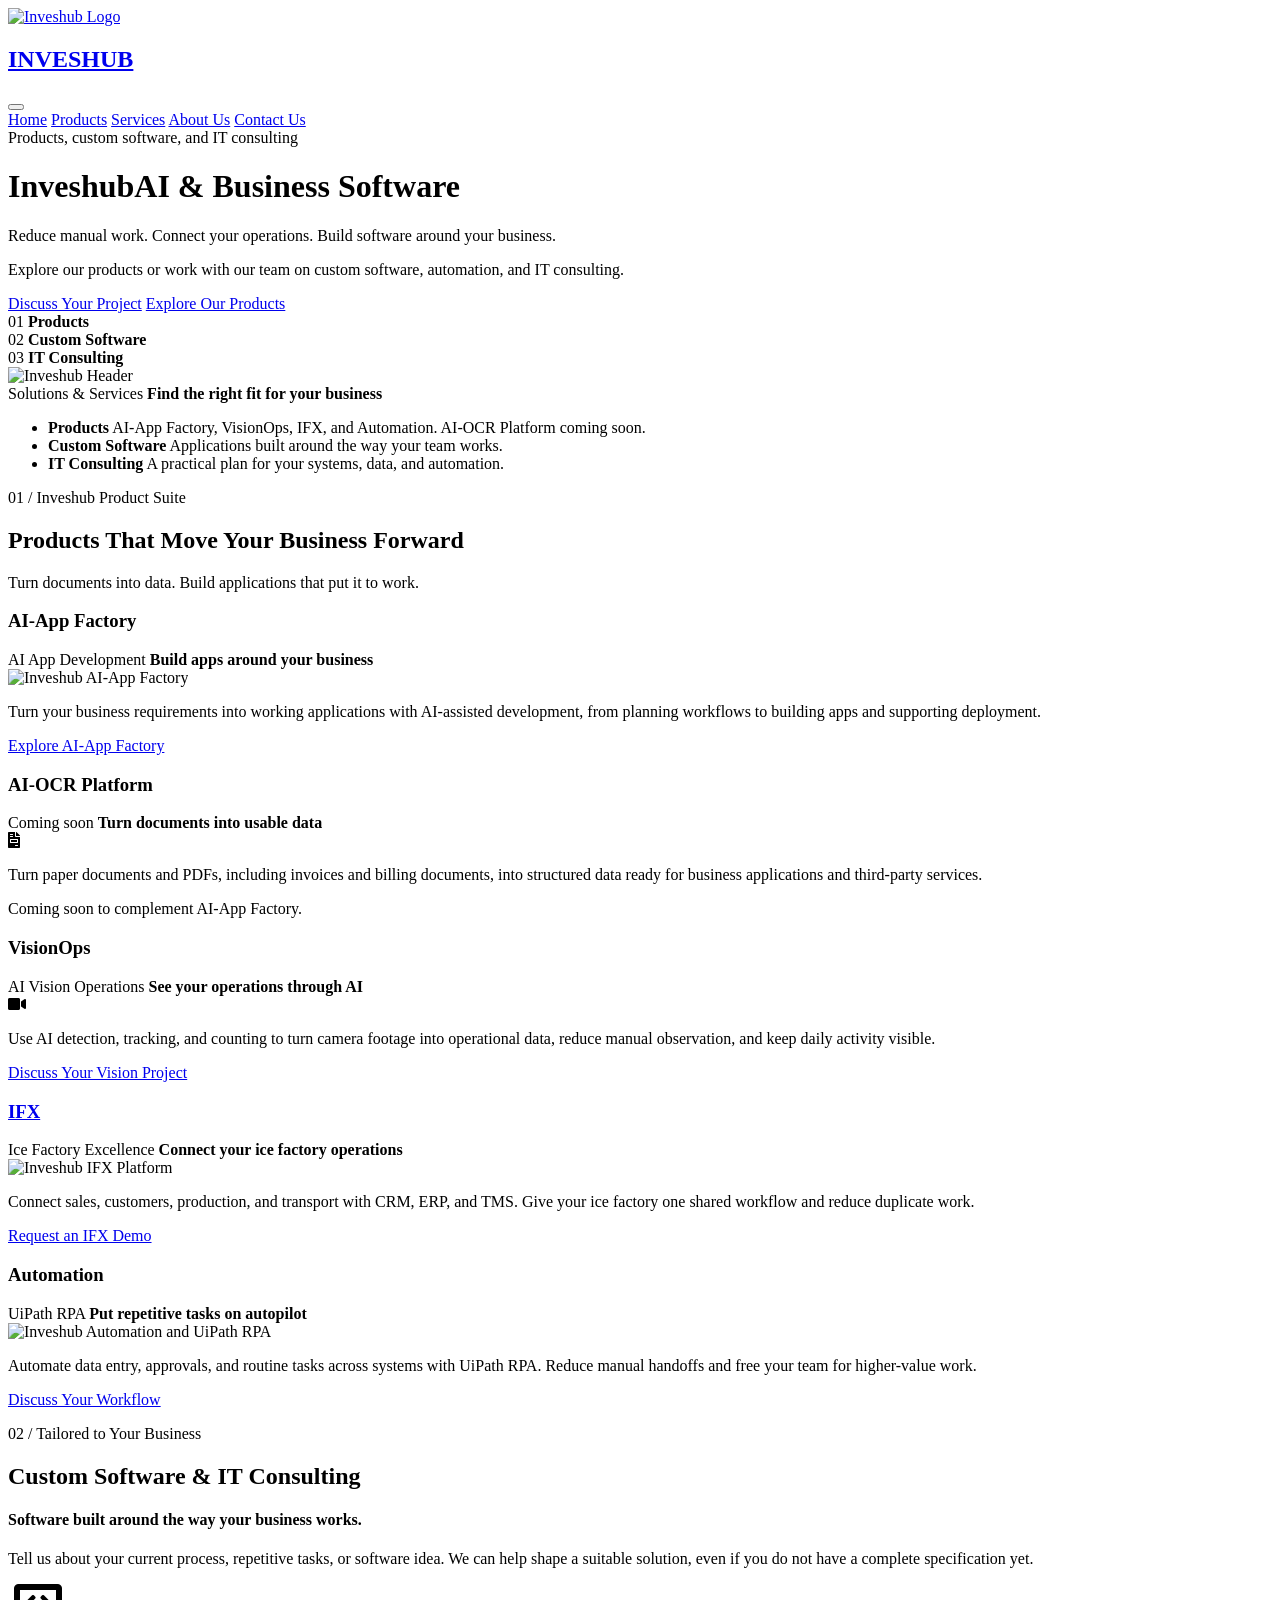
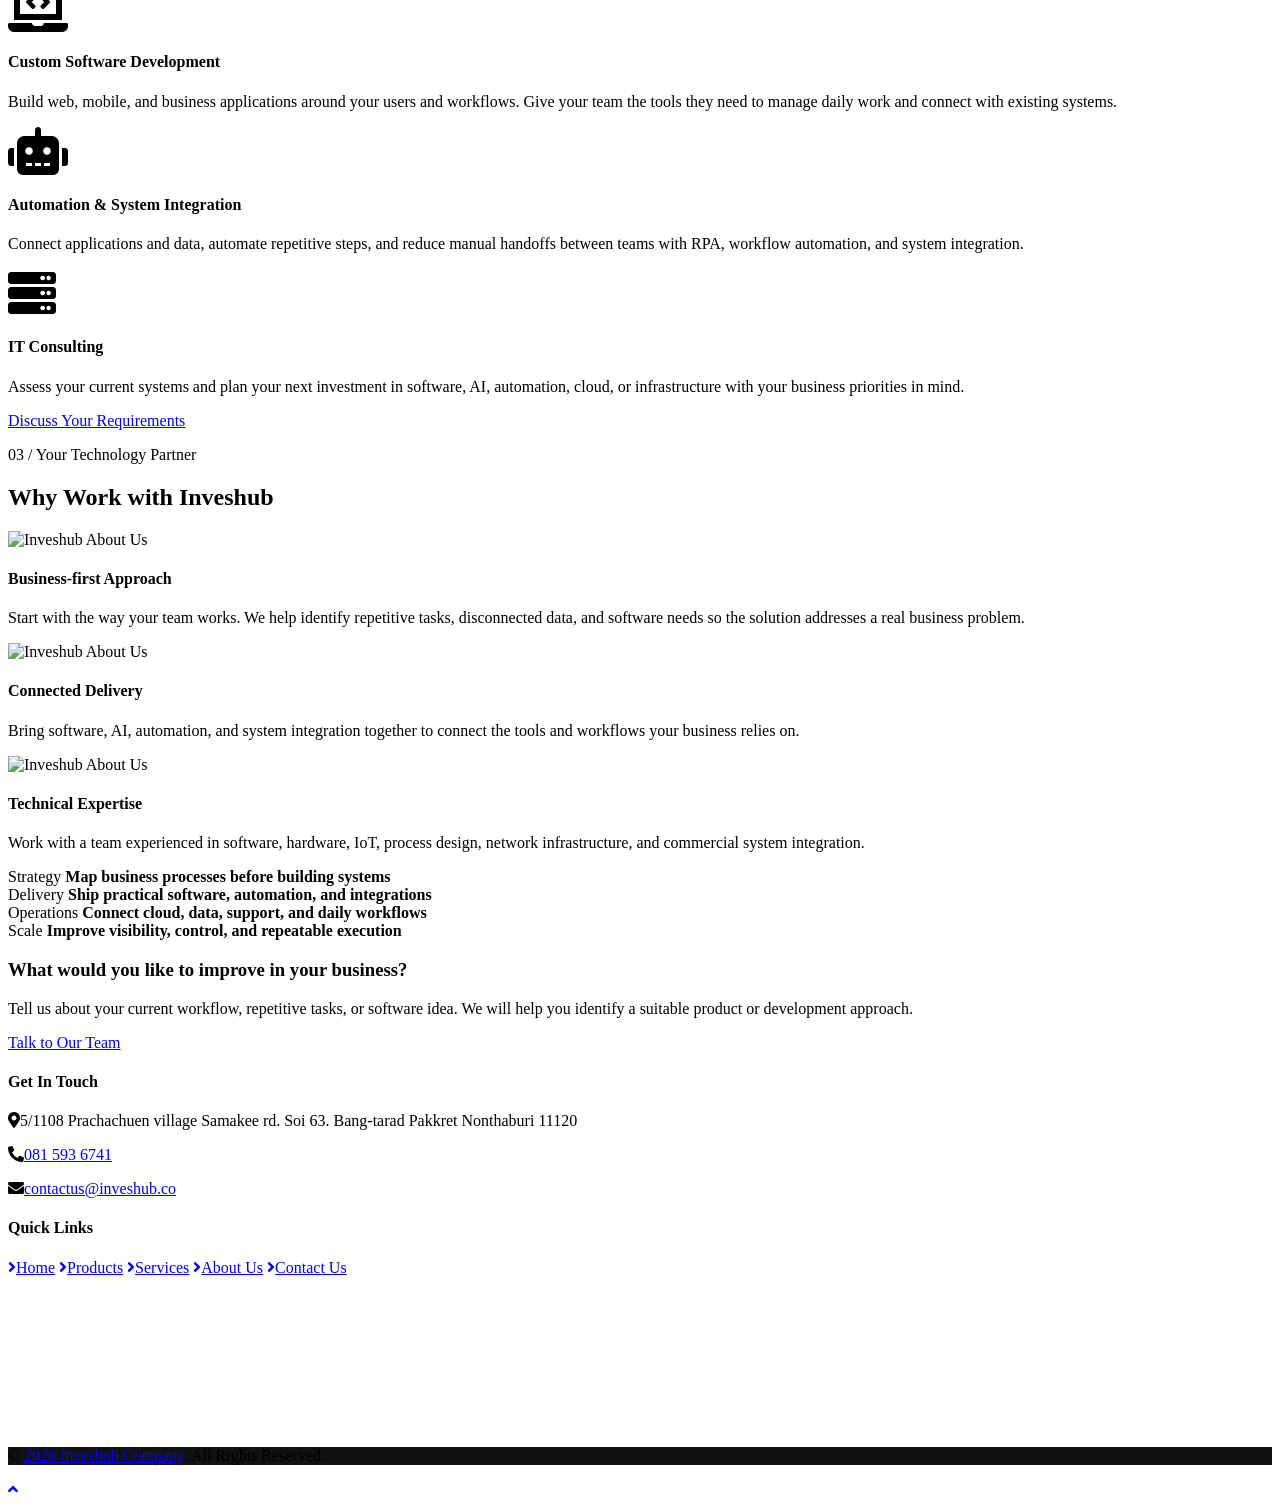
==== commit 50198b2f: "Merge main production asset paths into website redesign" ====
--- a/index.html
+++ b/index.html
@@ -23,16 +23,16 @@
     <link href="https://cdnjs.cloudflare.com/ajax/libs/font-awesome/5.15.0/css/all.min.css" rel="stylesheet">
 
     <!-- Libraries Stylesheet -->
-    <link href="lib/owlcarousel/assets/owl.carousel.min.css" rel="stylesheet">
-    <link href="lib/lightbox/css/lightbox.min.css" rel="stylesheet">
+    <link href="https://www.inveshub.co/ifx/main_page/ivh/lib/owlcarousel/assets/owl.carousel.min.css" rel="stylesheet">
+    <link href="https://www.inveshub.co/ifx/main_page/ivh/lib/lightbox/css/lightbox.min.css" rel="stylesheet">
 
     <!-- Customized Bootstrap Stylesheet -->
-    <link href="css/style.css" rel="stylesheet">
-    <link href="css/page-layout.css" rel="stylesheet">
+    <link href="https://www.inveshub.co/ifx/main_page/ivh/css/style.css" rel="stylesheet">
+    <link href="https://www.inveshub.co/ifx/main_page/ivh/css/page-layout.css" rel="stylesheet">
 
     <!-- Aos Animation -->
-    <link href="aos/aos.css" rel="stylesheet">
-    <script src="aos/aos.js"></script>
+    <link href="https://www.inveshub.co/ifx/main_page/ivh/aos/aos.css" rel="stylesheet">
+    <script src="https://www.inveshub.co/ifx/main_page/ivh/aos/aos.js"></script>
     <script>
         document.addEventListener("DOMContentLoaded", function () {
             AOS.init({
@@ -48,7 +48,7 @@
     <div class="container-fluid bg-white position-relative site-nav-wrap">
         <nav class="navbar navbar-expand-lg bg-white navbar-light py-3 py-lg-0 main-nav">
             <a href="#home" class="navbar-brand text-secondary">
-                <img class="brand-mark" src="img/inveshub-logo.png" alt="Inveshub Logo">
+                <img class="brand-mark" src="https://www.inveshub.co/ifx/main_page/ivh/img/inveshub-logo.png" alt="Inveshub Logo">
                 <h1 class="display-4 text-uppercase mb-0">INVESHUB</h1>
             </a>
             <button type="button" class="navbar-toggler" data-toggle="collapse" data-target="#navbarCollapse" aria-controls="navbarCollapse" aria-expanded="false" aria-label="Toggle navigation">
@@ -97,7 +97,7 @@
                 </div>
             </div>
             <div class="col-lg-6 px-0 text-right hero-media">
-                <img class="img-fluid mt-5 mt-lg-0 hero-visual" src="img/header.png" alt="Inveshub Header">
+                <img class="img-fluid mt-5 mt-lg-0 hero-visual" src="https://www.inveshub.co/ifx/main_page/ivh/img/header.png" alt="Inveshub Header">
                 <div class="hero-signal-panel">
                     <span>Solutions & Services</span>
                     <strong>Find the right fit for your business</strong>
@@ -131,7 +131,7 @@
                         <span class="product-label">AI App Development</span>
                         <strong class="text-white">Build apps around your business</strong>
                         <div class="product-media">
-                            <img class="img-fluid appfactory-logo" src="img/app-factory-icon.png" alt="Inveshub AI-App Factory" loading="lazy">
+                            <img class="img-fluid appfactory-logo" src="https://www.inveshub.co/ifx/main_page/ivh/img/app-factory-icon.png" alt="Inveshub AI-App Factory" loading="lazy">
                         </div>
                         <div class="text-center text-secondary py-4">
                             <p class="p-4">Turn your business requirements into working applications with AI-assisted development, from planning workflows to building apps and supporting deployment.</p>
@@ -173,7 +173,7 @@
                         <span class="product-label">Ice Factory Excellence</span>
                         <strong class="text-white">Connect your ice factory operations</strong>
                         <div class="product-media">
-                            <img class="img-fluid" src="img/inveshub-ifx.png" alt="Inveshub IFX Platform" loading="lazy">
+                            <img class="img-fluid" src="https://www.inveshub.co/ifx/main_page/ivh/img/inveshub-ifx.png" alt="Inveshub IFX Platform" loading="lazy">
                         </div>
                         <div class="text-center text-secondary py-4">
                             <p class="p-4">Connect sales, customers, production, and transport with CRM, ERP, and TMS. Give your ice factory one shared workflow and reduce duplicate work.</p>
@@ -187,7 +187,7 @@
                         <span class="product-label">UiPath RPA</span>
                         <strong class="text-white">Put repetitive tasks on autopilot</strong>
                         <div class="product-media">
-                            <img class="img-fluid" src="img/inveshub-ai-automation.png" alt="Inveshub Automation and UiPath RPA" loading="lazy">
+                            <img class="img-fluid" src="https://www.inveshub.co/ifx/main_page/ivh/img/inveshub-ai-automation.png" alt="Inveshub Automation and UiPath RPA" loading="lazy">
                         </div>
                         <div class="text-center text-secondary py-4">
                             <p class="p-4">Automate data entry, approvals, and routine tasks across systems with UiPath RPA. Reduce manual handoffs and free your team for higher-value work.</p>
@@ -198,7 +198,7 @@
                 <!--<div class="col-lg-6 mb-2">
                     <div class="bg-dark rounded text-center pt-5 mb-4" data-aos="flip-up" data-aos-duration="1500">
                         <h1 class="text-uppercase text-white pb-4">Paperless<br/>with customizable e-Form</h1>
-                        <img src="img/inveshub-e-form.png" alt="Inveshub e-Form">
+                        <img src="https://www.inveshub.co/ifx/main_page/ivh/img/inveshub-e-form.png" alt="Inveshub e-Form">
                         <div class="text-center text-secondary py-4">
                             <p class="p-4">Our innovative platform eliminates the need for paperwork, transforming your operations into a fully digital process. With customizable e-Forms, you can design and create your own forms and workflows, tailored to fit your business needs. This solution empowers organizations to streamline operations, reduce manual tasks, and embrace digital transformation, driving efficiency and sustainability.</p>
                             <a href="https://www.inveshub.co/eform/main_page/" class="btn btn-primary text-uppercase py-2 px-4 my-3">Want to know more?</a>
@@ -267,21 +267,21 @@
             <div class="row justify-content-center">
                 <div class="col-lg-4 col-md-6 mb-4" data-aos="fade-up" data-aos-duration="1000">
                     <div class="service-item rounded p-5 mb-4">
-                        <img src="img/inveshub-about-us-01.png" alt="Inveshub About Us" class="pb-4" loading="lazy"/>
+                        <img src="https://www.inveshub.co/ifx/main_page/ivh/img/inveshub-about-us-01.png" alt="Inveshub About Us" class="pb-4" loading="lazy"/>
                         <h4 class="text-uppercase mb-4">Business-first <span class="d-block text-body">Approach</span></h4>
                         <p class="m-0">Start with the way your team works. We help identify repetitive tasks, disconnected data, and software needs so the solution addresses a real business problem.</p>
                     </div>
                 </div>
                 <div class="col-lg-4 col-md-6 mb-4" data-aos="fade-up" data-aos-duration="1500">
                     <div class="service-item rounded p-5 mb-4">
-                        <img src="img/inveshub-about-us-02.png" alt="Inveshub About Us" class="pb-4" loading="lazy"/>
+                        <img src="https://www.inveshub.co/ifx/main_page/ivh/img/inveshub-about-us-02.png" alt="Inveshub About Us" class="pb-4" loading="lazy"/>
                         <h4 class="text-uppercase mb-4">Connected <span class="d-block text-body">Delivery</span></h4>
                         <p class="m-0">Bring software, AI, automation, and system integration together to connect the tools and workflows your business relies on.</p>
                     </div>
                 </div>
                 <div class="col-lg-4 col-md-12 mb-4" data-aos="fade-up" data-aos-duration="2000">
                     <div class="service-item rounded p-5 mb-4">
-                        <img src="img/inveshub-about-us-03.png" alt="Inveshub About Us" class="pb-4" loading="lazy"/>
+                        <img src="https://www.inveshub.co/ifx/main_page/ivh/img/inveshub-about-us-03.png" alt="Inveshub About Us" class="pb-4" loading="lazy"/>
                         <h4 class="text-uppercase mb-4">Technical <span class="d-block text-body">Expertise</span></h4>
                         <p class="m-0">Work with a team experienced in software, hardware, IoT, process design, network infrastructure, and commercial system integration.</p>
                     </div>
@@ -317,12 +317,12 @@
             <div class="owl-carousel team-carousel position-relative" style="padding-left: 30px;">
                 <div class="team-item rounded overflow-hidden">
                     <div class="position-relative">
-                        <img class="img-fluid w-75" src="img/inveshub-customer-ktb.png" alt="Inveshub Customer">
-                    </div>
-                </div>
-                <div class="team-item rounded overflow-hidden">
-                    <div class="position-relative">
-                        <img class="img-fluid w-75" src="img/inveshub-customer-ktbgs.png" alt="Inveshub Customer">
+                        <img class="img-fluid w-75" src="https://www.inveshub.co/ifx/main_page/ivh/img/inveshub-customer-ktb.png" alt="Inveshub Customer">
+                    </div>
+                </div>
+                <div class="team-item rounded overflow-hidden">
+                    <div class="position-relative">
+                        <img class="img-fluid w-75" src="https://www.inveshub.co/ifx/main_page/ivh/img/inveshub-customer-ktbgs.png" alt="Inveshub Customer">
                     </div>
                 </div>
                 <div class="team-item rounded overflow-hidden">
@@ -332,47 +332,47 @@
                 </div>
                 <div class="team-item rounded overflow-hidden">
                     <div class="position-relative">
-                        <img class="img-fluid w-75" src="img/inveshub-customer-scb.png" alt="Inveshub Customer">
-                    </div>
-                </div>
-                <div class="team-item rounded overflow-hidden">
-                    <div class="position-relative">
-                        <img class="img-fluid w-75" src="img/inveshub-customer-scg.png" alt="Inveshub Customer">
-                    </div>
-                </div>
-                <div class="team-item rounded overflow-hidden">
-                    <div class="position-relative">
-                        <img class="img-fluid w-75" src="img/inveshub-customer-toyota.png" alt="Inveshub Customer">
-                    </div>
-                </div>
-                <div class="team-item rounded overflow-hidden">
-                    <div class="position-relative">
-                        <img class="img-fluid w-75" src="img/inveshub-customer-nissan-leasing.png" alt="Inveshub Customer">
-                    </div>
-                </div>
-                <div class="team-item rounded overflow-hidden">
-                    <div class="position-relative">
-                        <img class="img-fluid w-75" src="img/inveshub-customer-honda-motor.png" alt="Inveshub Customer">
-                    </div>
-                </div>
-                <div class="team-item rounded overflow-hidden">
-                    <div class="position-relative">
-                        <img class="img-fluid w-75" src="img/inveshub-customer-viriyah.png" alt="Inveshub Customer">
-                    </div>
-                </div>
-                <div class="team-item rounded overflow-hidden">
-                    <div class="position-relative">
-                        <img class="img-fluid w-75" src="img/inveshub-customer-nava-nakhon.png" alt="Inveshub Customer">
-                    </div>
-                </div>
-                <div class="team-item rounded overflow-hidden">
-                    <div class="position-relative">
-                        <img class="img-fluid w-75" src="img/inveshub-customer-ratchthani-leasing.png" alt="Inveshub Customer">
-                    </div>
-                </div>
-                <div class="team-item rounded overflow-hidden">
-                    <div class="position-relative">
-                        <img class="img-fluid w-75" src="img/inveshub-customer-mbk.png" alt="Inveshub Customer">
+                        <img class="img-fluid w-75" src="https://www.inveshub.co/ifx/main_page/ivh/img/inveshub-customer-scb.png" alt="Inveshub Customer">
+                    </div>
+                </div>
+                <div class="team-item rounded overflow-hidden">
+                    <div class="position-relative">
+                        <img class="img-fluid w-75" src="https://www.inveshub.co/ifx/main_page/ivh/img/inveshub-customer-scg.png" alt="Inveshub Customer">
+                    </div>
+                </div>
+                <div class="team-item rounded overflow-hidden">
+                    <div class="position-relative">
+                        <img class="img-fluid w-75" src="https://www.inveshub.co/ifx/main_page/ivh/img/inveshub-customer-toyota.png" alt="Inveshub Customer">
+                    </div>
+                </div>
+                <div class="team-item rounded overflow-hidden">
+                    <div class="position-relative">
+                        <img class="img-fluid w-75" src="https://www.inveshub.co/ifx/main_page/ivh/img/inveshub-customer-nissan-leasing.png" alt="Inveshub Customer">
+                    </div>
+                </div>
+                <div class="team-item rounded overflow-hidden">
+                    <div class="position-relative">
+                        <img class="img-fluid w-75" src="https://www.inveshub.co/ifx/main_page/ivh/img/inveshub-customer-honda-motor.png" alt="Inveshub Customer">
+                    </div>
+                </div>
+                <div class="team-item rounded overflow-hidden">
+                    <div class="position-relative">
+                        <img class="img-fluid w-75" src="https://www.inveshub.co/ifx/main_page/ivh/img/inveshub-customer-viriyah.png" alt="Inveshub Customer">
+                    </div>
+                </div>
+                <div class="team-item rounded overflow-hidden">
+                    <div class="position-relative">
+                        <img class="img-fluid w-75" src="https://www.inveshub.co/ifx/main_page/ivh/img/inveshub-customer-nava-nakhon.png" alt="Inveshub Customer">
+                    </div>
+                </div>
+                <div class="team-item rounded overflow-hidden">
+                    <div class="position-relative">
+                        <img class="img-fluid w-75" src="https://www.inveshub.co/ifx/main_page/ivh/img/inveshub-customer-ratchthani-leasing.png" alt="Inveshub Customer">
+                    </div>
+                </div>
+                <div class="team-item rounded overflow-hidden">
+                    <div class="position-relative">
+                        <img class="img-fluid w-75" src="https://www.inveshub.co/ifx/main_page/ivh/img/inveshub-customer-mbk.png" alt="Inveshub Customer">
                     </div>
                 </div>
             </div>
@@ -428,11 +428,11 @@
     <!-- JavaScript Libraries -->
     <script src="https://code.jquery.com/jquery-3.4.1.min.js"></script>
     <script src="https://stackpath.bootstrapcdn.com/bootstrap/4.4.1/js/bootstrap.bundle.min.js"></script>
-    <script src="lib/easing/easing.min.js"></script>
-    <script src="lib/waypoints/waypoints.min.js"></script>
-    <script src="lib/owlcarousel/owl.carousel.min.js"></script>
-    <script src="lib/isotope/isotope.pkgd.min.js"></script>
-    <script src="lib/lightbox/js/lightbox.min.js"></script>
+    <script src="https://www.inveshub.co/ifx/main_page/ivh/lib/easing/easing.min.js"></script>
+    <script src="https://www.inveshub.co/ifx/main_page/ivh/lib/waypoints/waypoints.min.js"></script>
+    <script src="https://www.inveshub.co/ifx/main_page/ivh/lib/owlcarousel/owl.carousel.min.js"></script>
+    <script src="https://www.inveshub.co/ifx/main_page/ivh/lib/isotope/isotope.pkgd.min.js"></script>
+    <script src="https://www.inveshub.co/ifx/main_page/ivh/lib/lightbox/js/lightbox.min.js"></script>
     
     <!-- Dify Chatbot -->
     <script>
@@ -481,7 +481,7 @@
     }
     </style>
     <!-- Template Javascript -->
-    <script src="js/main.js"></script>
+    <script src="https://www.inveshub.co/ifx/main_page/ivh/js/main.js"></script>
     
     
 </body>
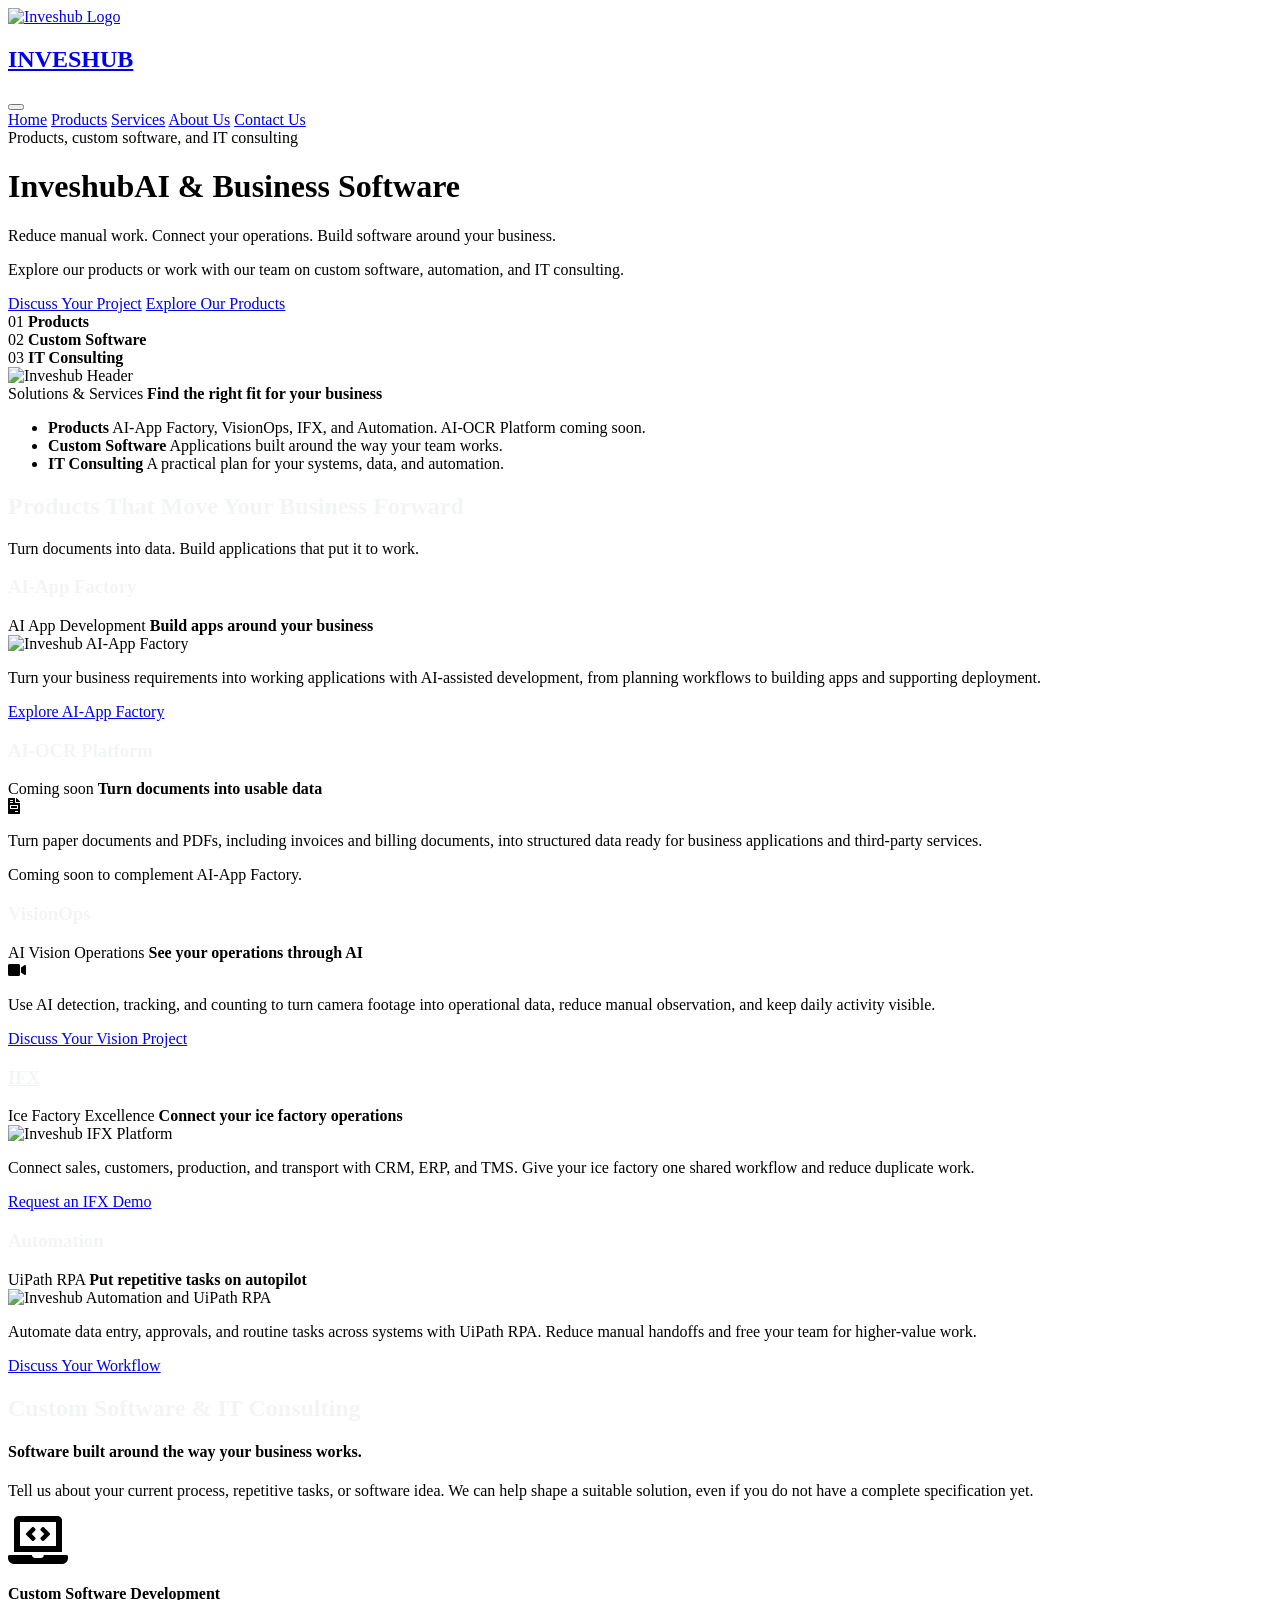
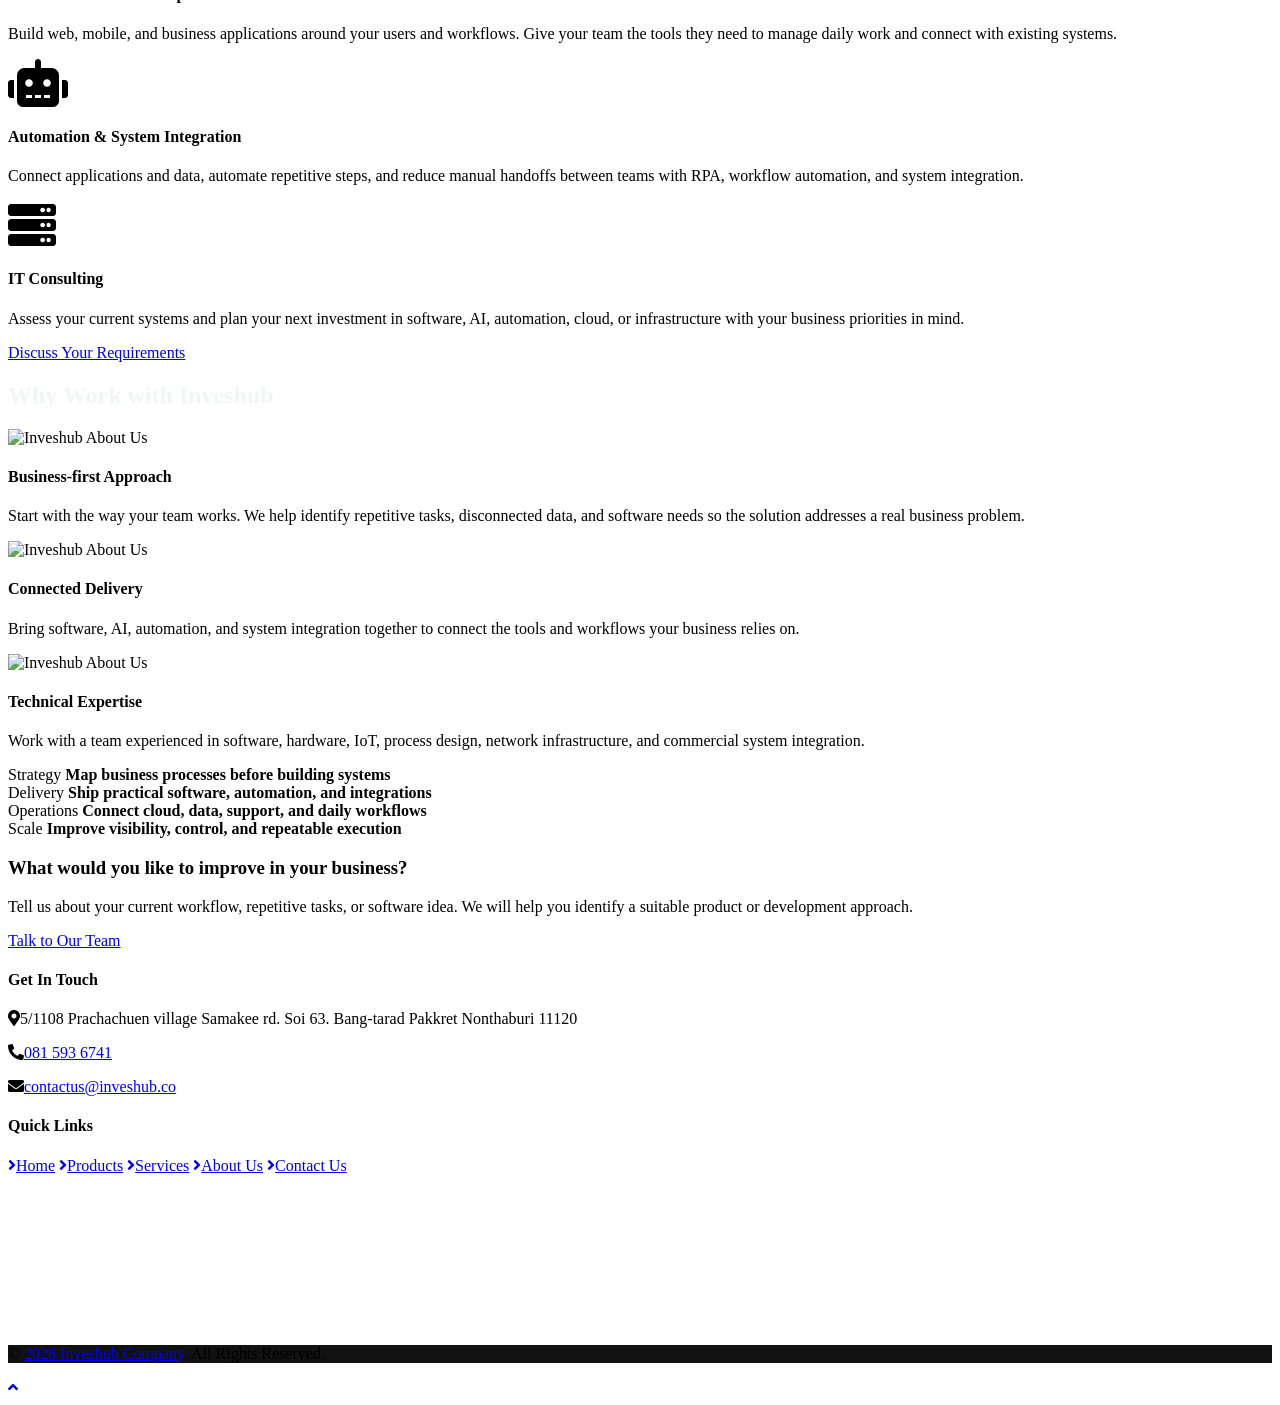
==== commit cdf6c069: "Fix heading contrast and self-host jQuery" ====
--- a/index.html
+++ b/index.html
@@ -30,15 +30,39 @@
     <link href="https://www.inveshub.co/ifx/main_page/ivh/css/style.css" rel="stylesheet">
     <link href="https://www.inveshub.co/ifx/main_page/ivh/css/page-layout.css" rel="stylesheet">
 
+    <!-- Keep headings readable when production stylesheets are stale or unavailable. -->
+    <style id="landing-critical-colors">
+        .company-site .section-title,
+        .company-site #solutions .product-title {
+            color: var(--ivh-text, #f1f6f5);
+        }
+
+        .company-site #solutions .product-title-link {
+            color: inherit;
+        }
+
+        .company-site #solutions .product-title-link:hover,
+        .company-site #solutions .product-title-link:focus-visible {
+            color: var(--ivh-gold, #f5ba5a);
+        }
+
+        .company-site [data-aos]:not(.aos-init) {
+            opacity: 1 !important;
+            transform: none !important;
+        }
+    </style>
+
     <!-- Aos Animation -->
     <link href="https://www.inveshub.co/ifx/main_page/ivh/aos/aos.css" rel="stylesheet">
     <script src="https://www.inveshub.co/ifx/main_page/ivh/aos/aos.js"></script>
     <script>
         document.addEventListener("DOMContentLoaded", function () {
-            AOS.init({
-                duration: 650,
-                once: false
-            });
+            if (window.AOS) {
+                AOS.init({
+                    duration: 650,
+                    once: false
+                });
+            }
         });
     </script>
 </head>
@@ -119,7 +143,6 @@
         <div class="container pt-5 pb-3">
             <div class="section-heading">
                 <div>
-                    <p class="section-eyebrow">01 / Inveshub Product Suite</p>
                     <h2 class="section-title" data-aos="fade-up" data-aos-duration="500">Products That Move Your Business Forward</h2>
                 </div>
                 <p class="product-suite-lede">Turn documents into data. Build applications that put it to work.</p>
@@ -216,7 +239,6 @@
         <div class="container pt-5 pb-3">
             <div class="section-heading">
                 <div>
-                    <p class="section-eyebrow">02 / Tailored to Your Business</p>
                     <h2 class="section-title" data-aos="fade-up" data-aos-duration="500">Custom Software &amp; IT Consulting</h2>
                 </div>
                 <div class="section-intro" data-aos="fade-up" data-aos-duration="1000">
@@ -260,7 +282,6 @@
         <div class="container pt-5 pb-3">
             <div class="section-heading">
                 <div>
-                    <p class="section-eyebrow">03 / Your Technology Partner</p>
                     <h2 class="section-title" data-aos="fade-up" data-aos-duration="500">Why Work with Inveshub</h2>
                 </div>
             </div>
@@ -426,7 +447,7 @@
 
 
     <!-- JavaScript Libraries -->
-    <script src="https://code.jquery.com/jquery-3.4.1.min.js"></script>
+    <script src="lib/jquery/jquery-3.4.1.min.js"></script>
     <script src="https://stackpath.bootstrapcdn.com/bootstrap/4.4.1/js/bootstrap.bundle.min.js"></script>
     <script src="https://www.inveshub.co/ifx/main_page/ivh/lib/easing/easing.min.js"></script>
     <script src="https://www.inveshub.co/ifx/main_page/ivh/lib/waypoints/waypoints.min.js"></script>
